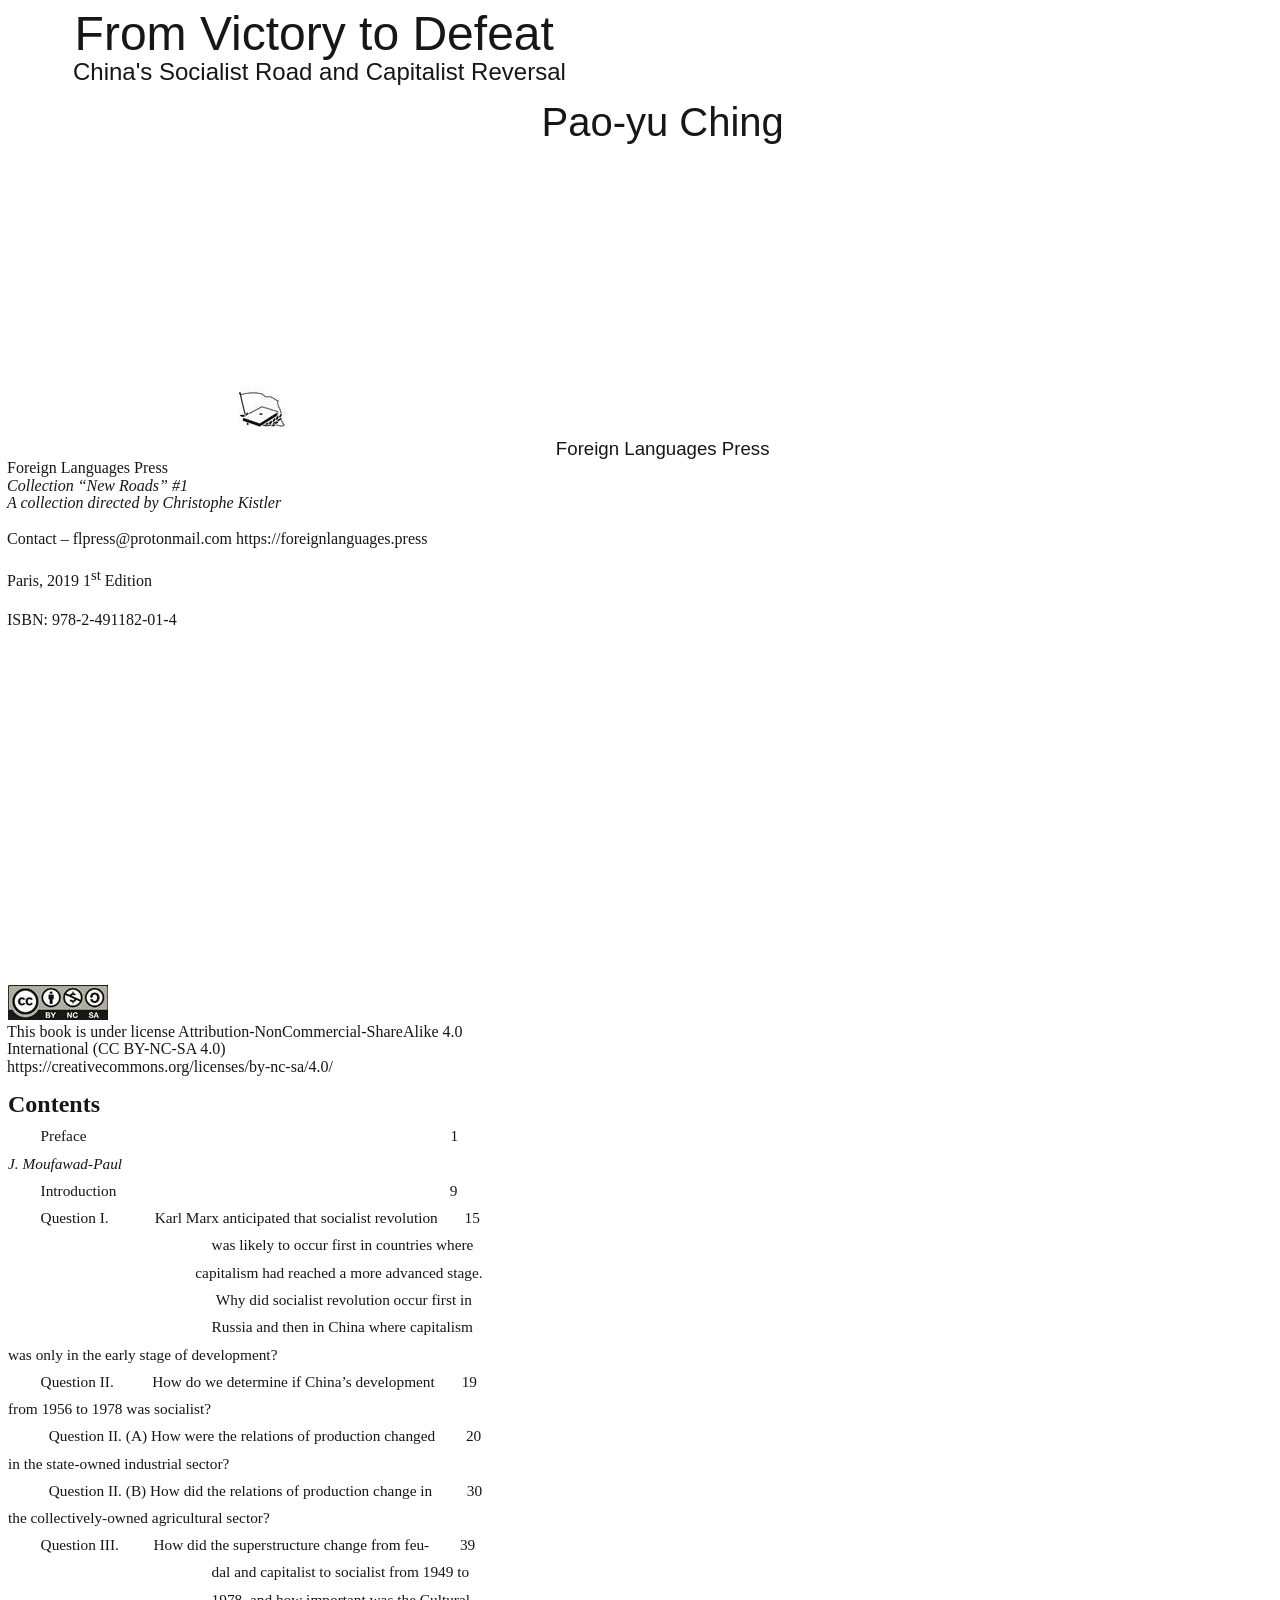
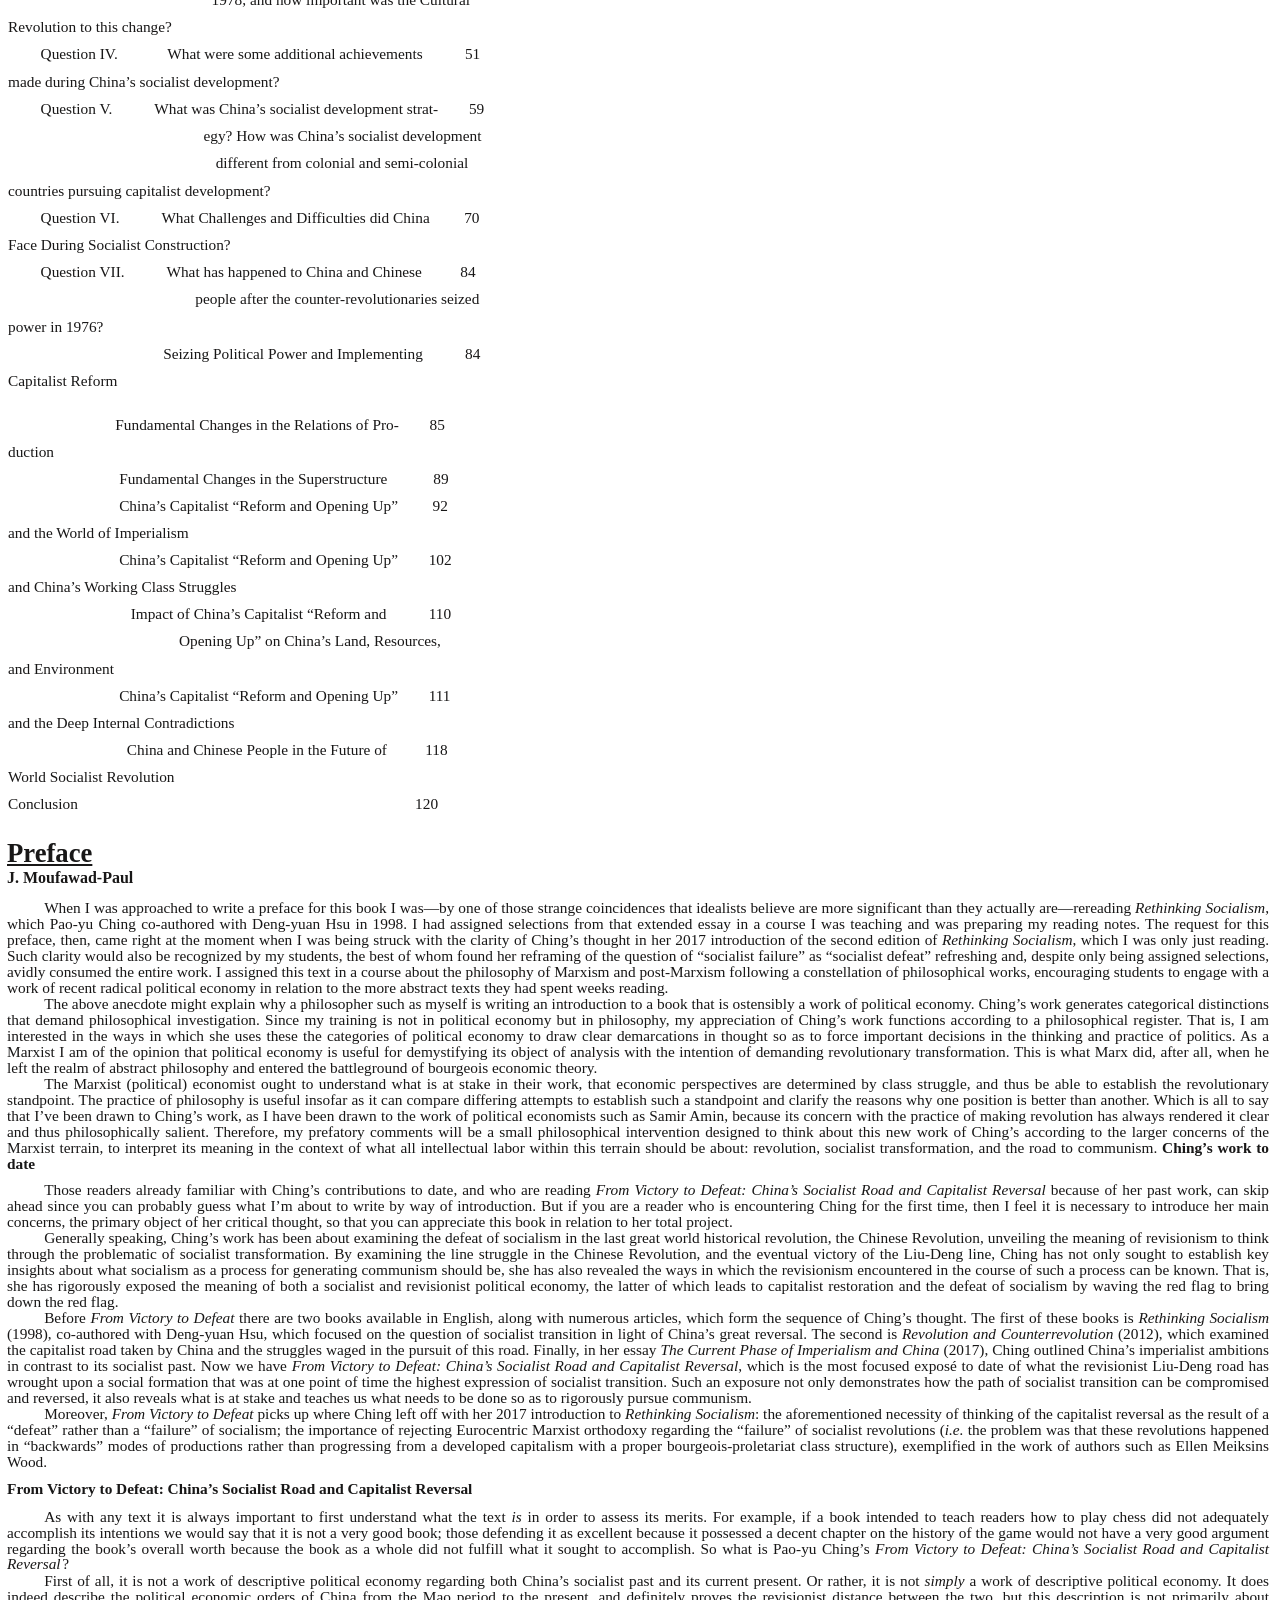
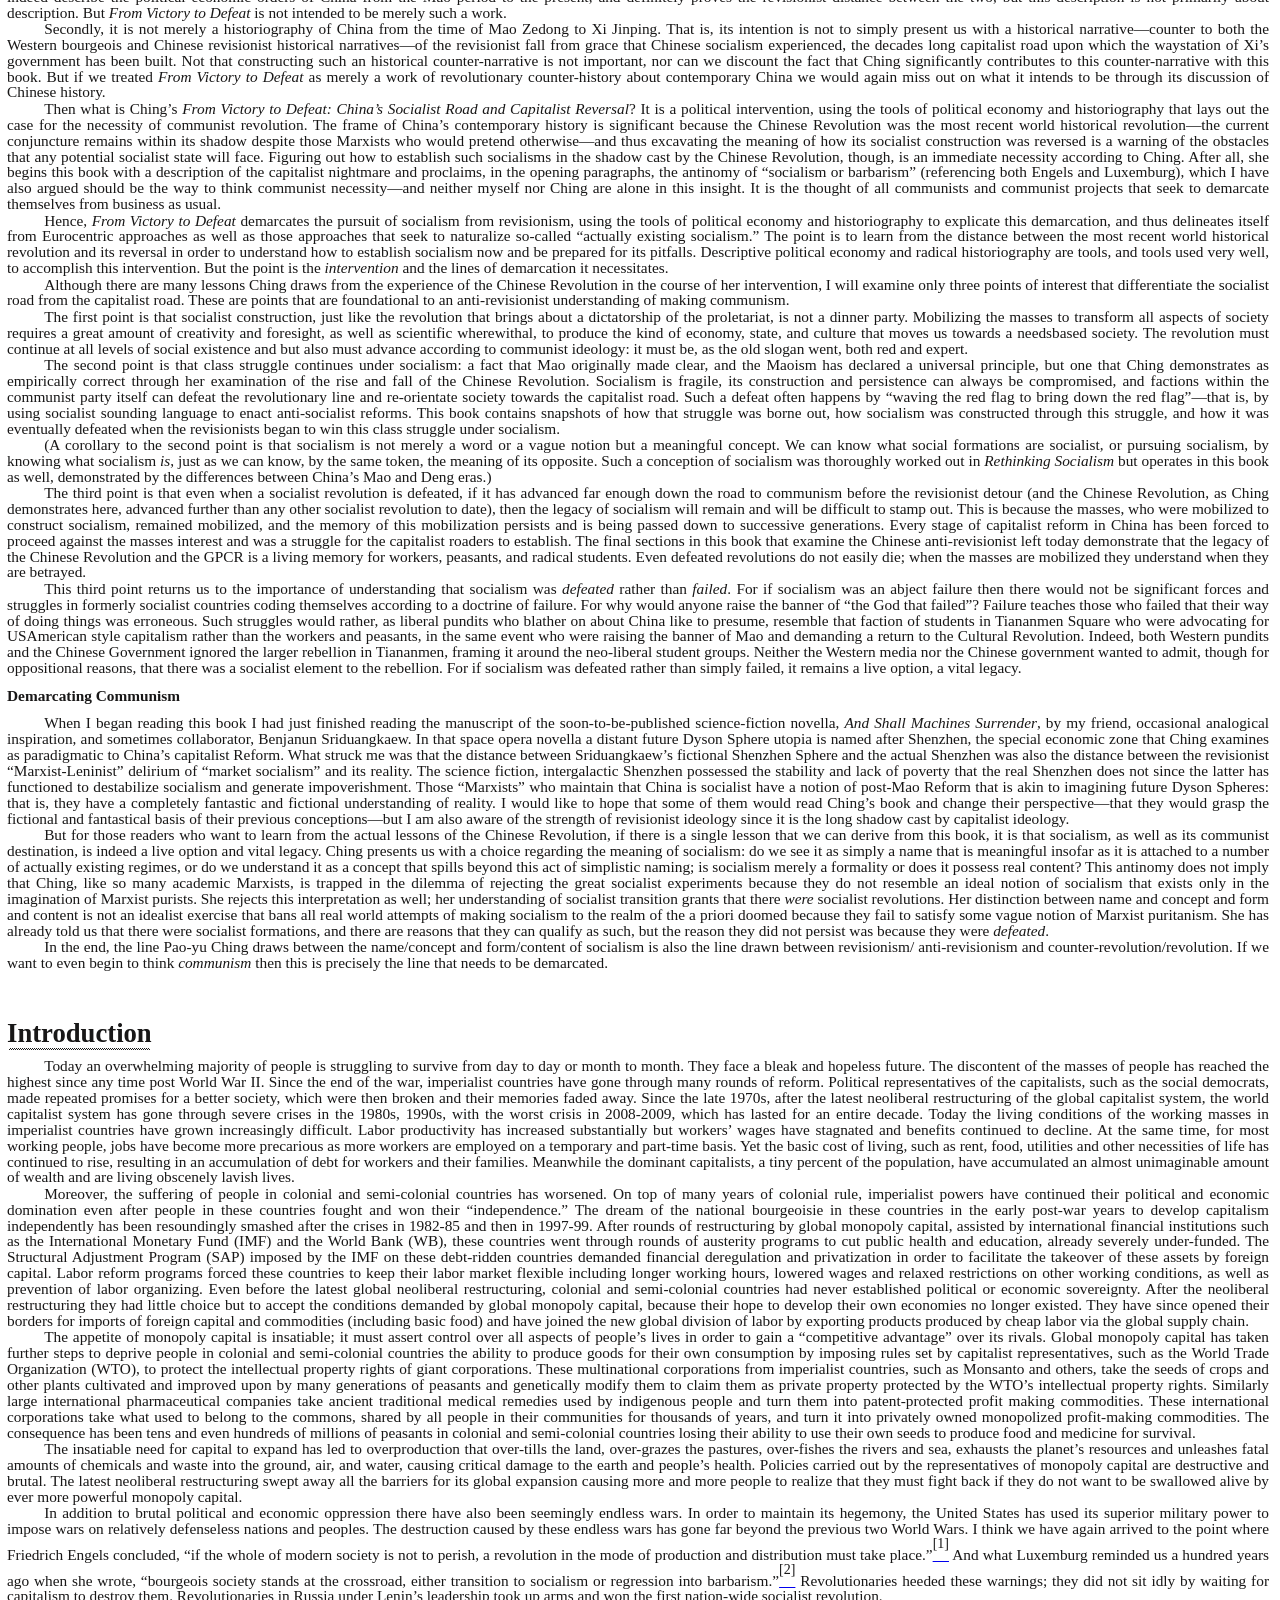
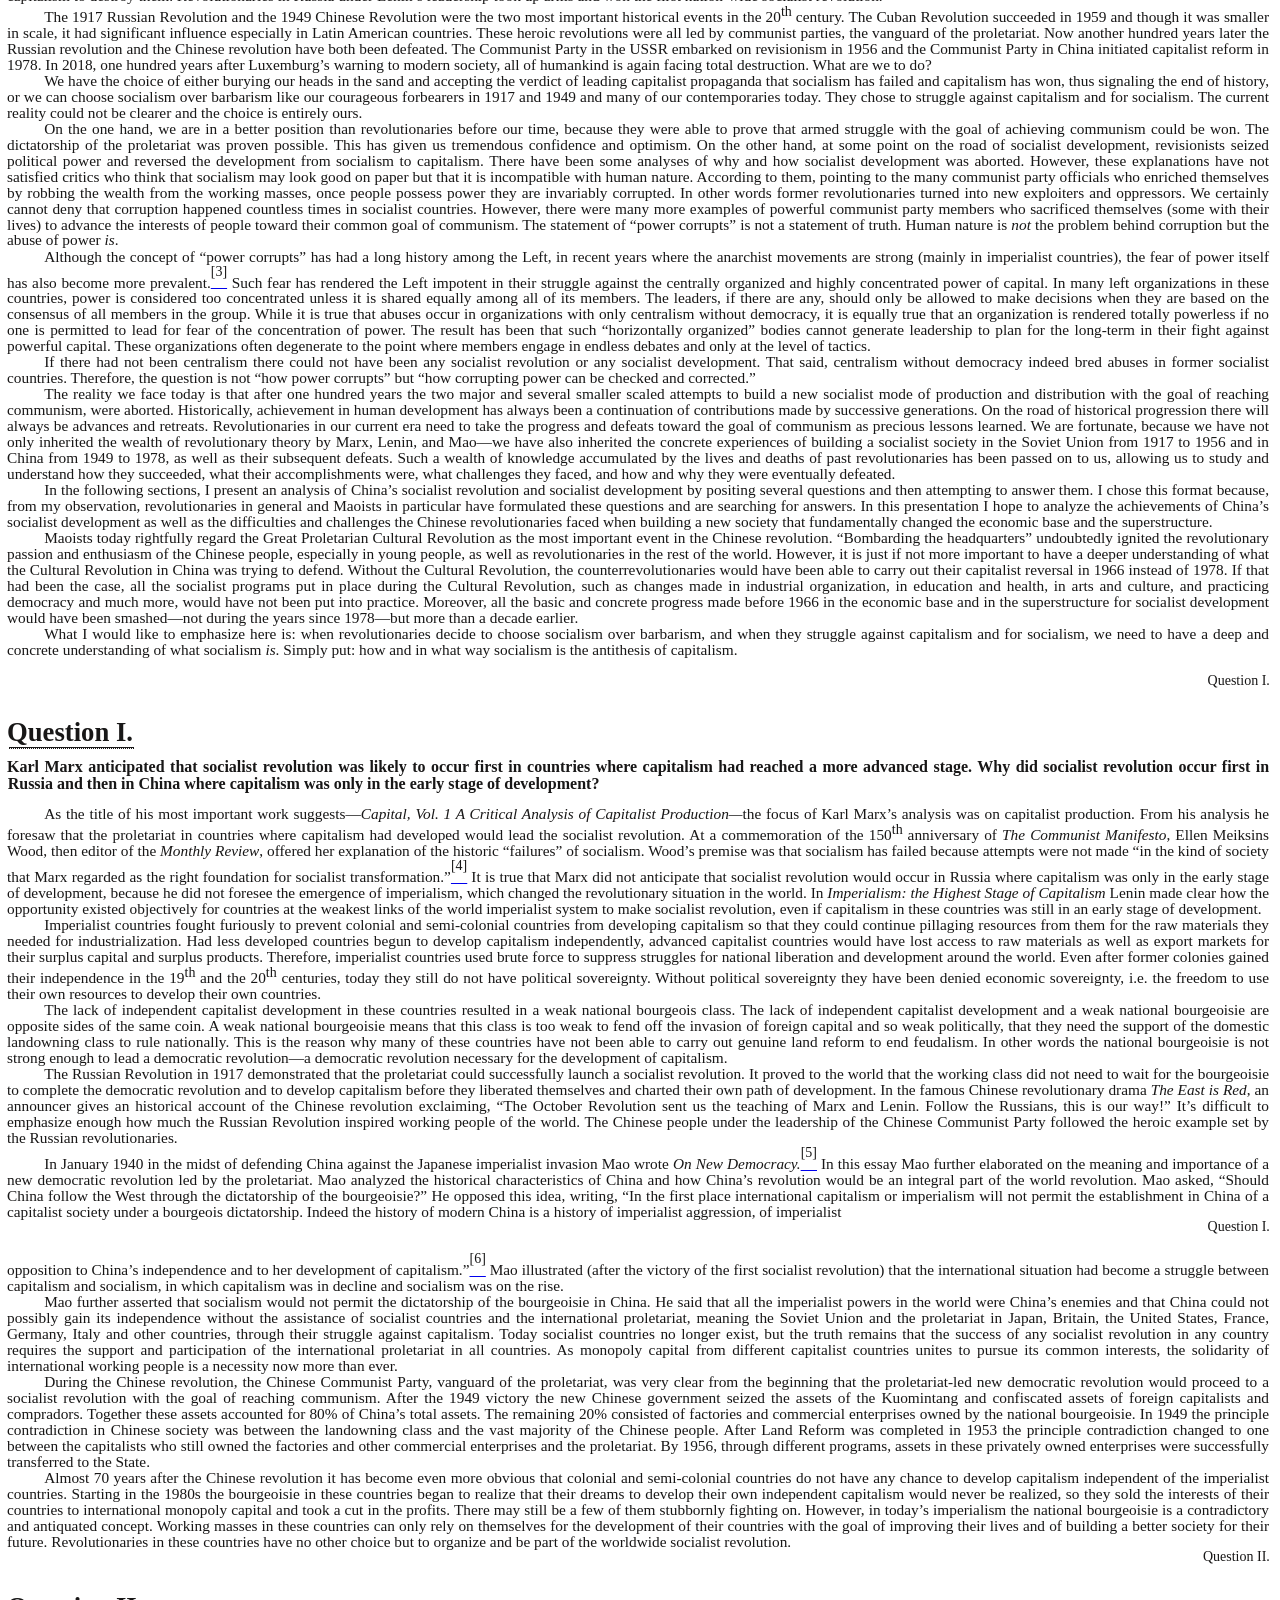
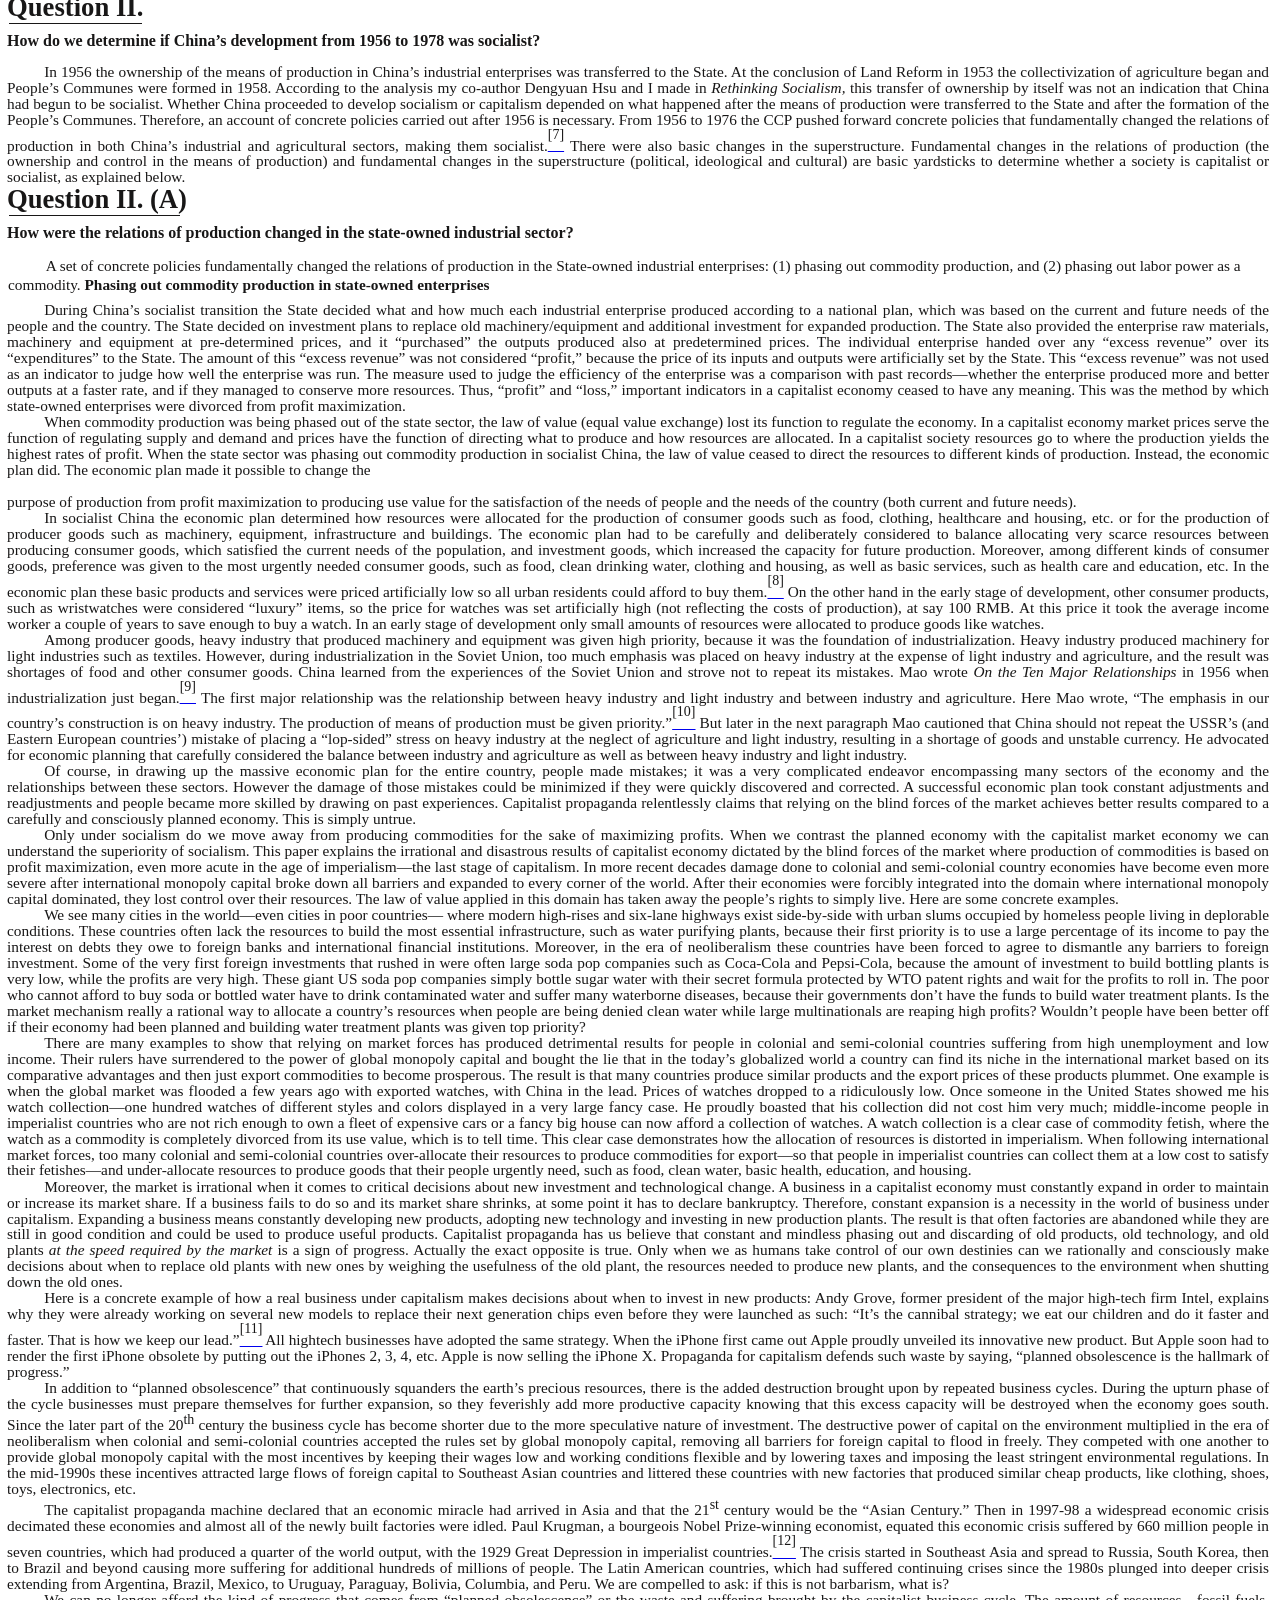
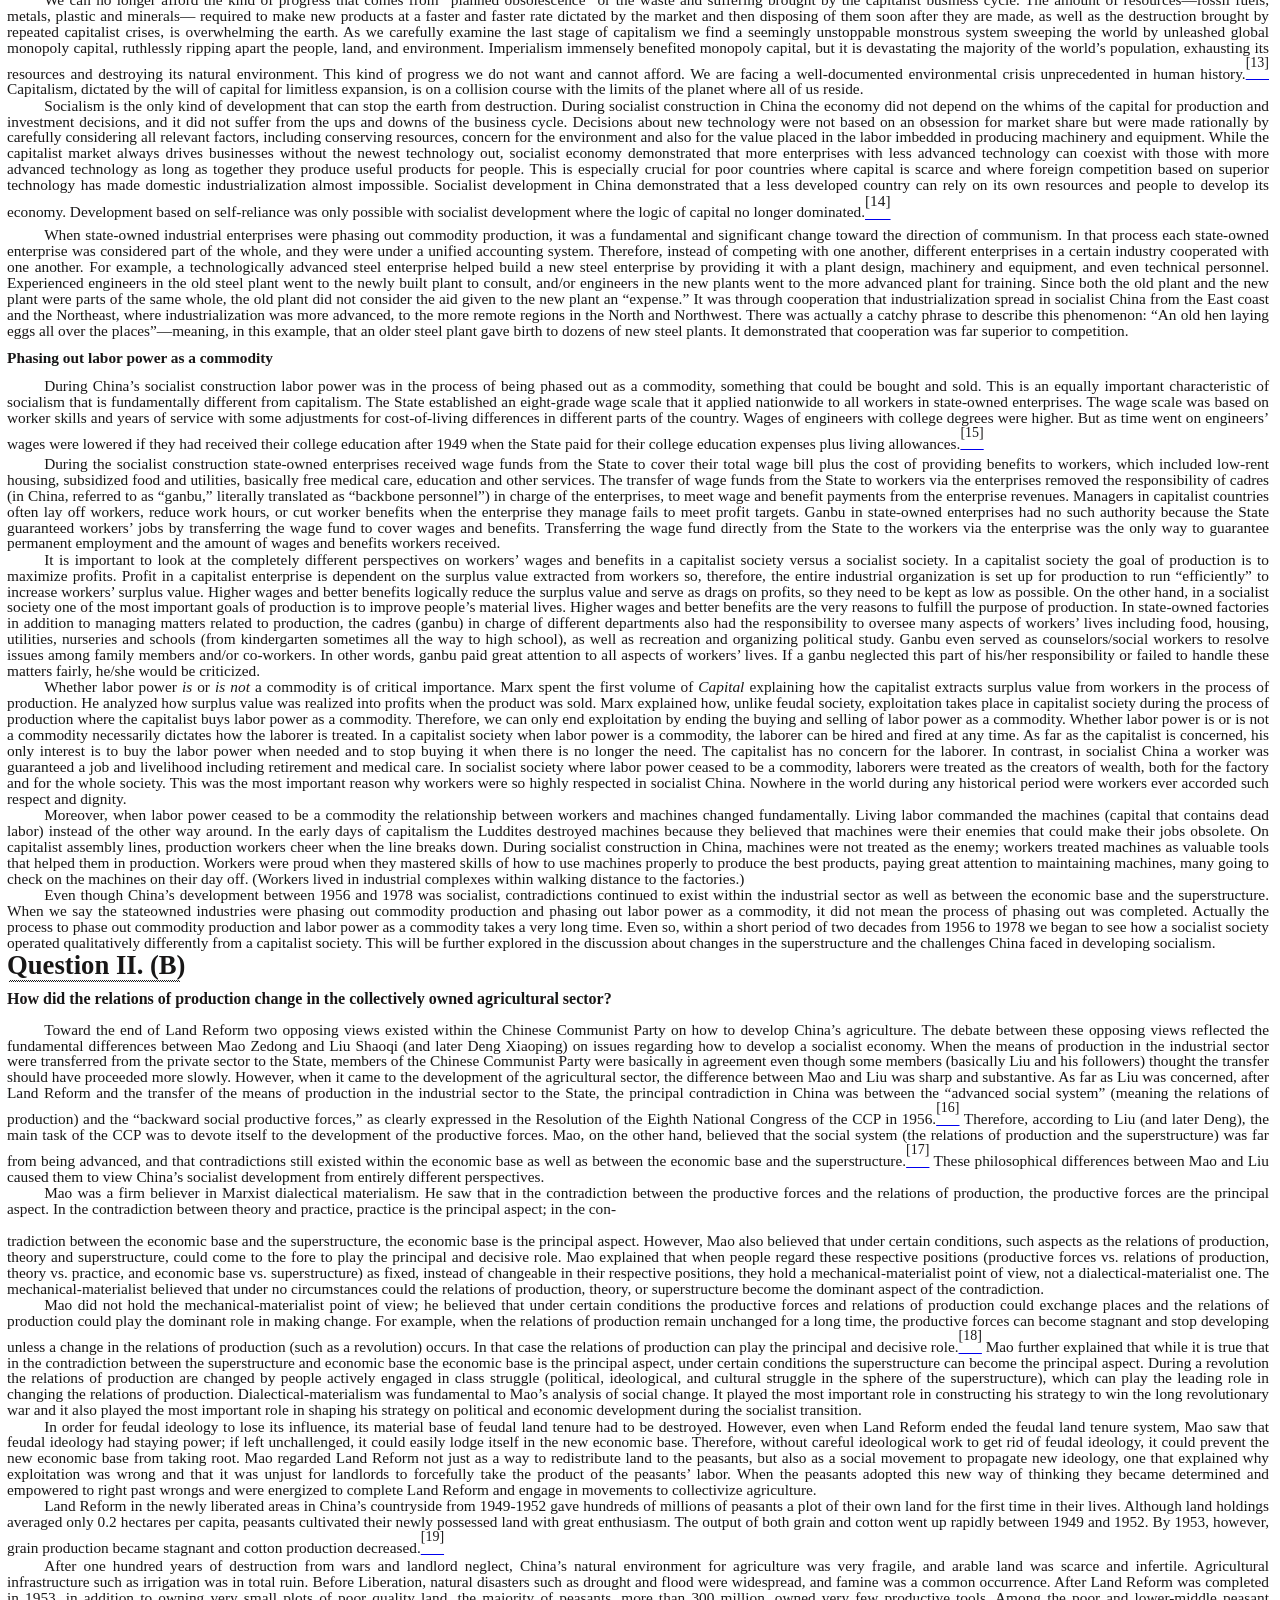
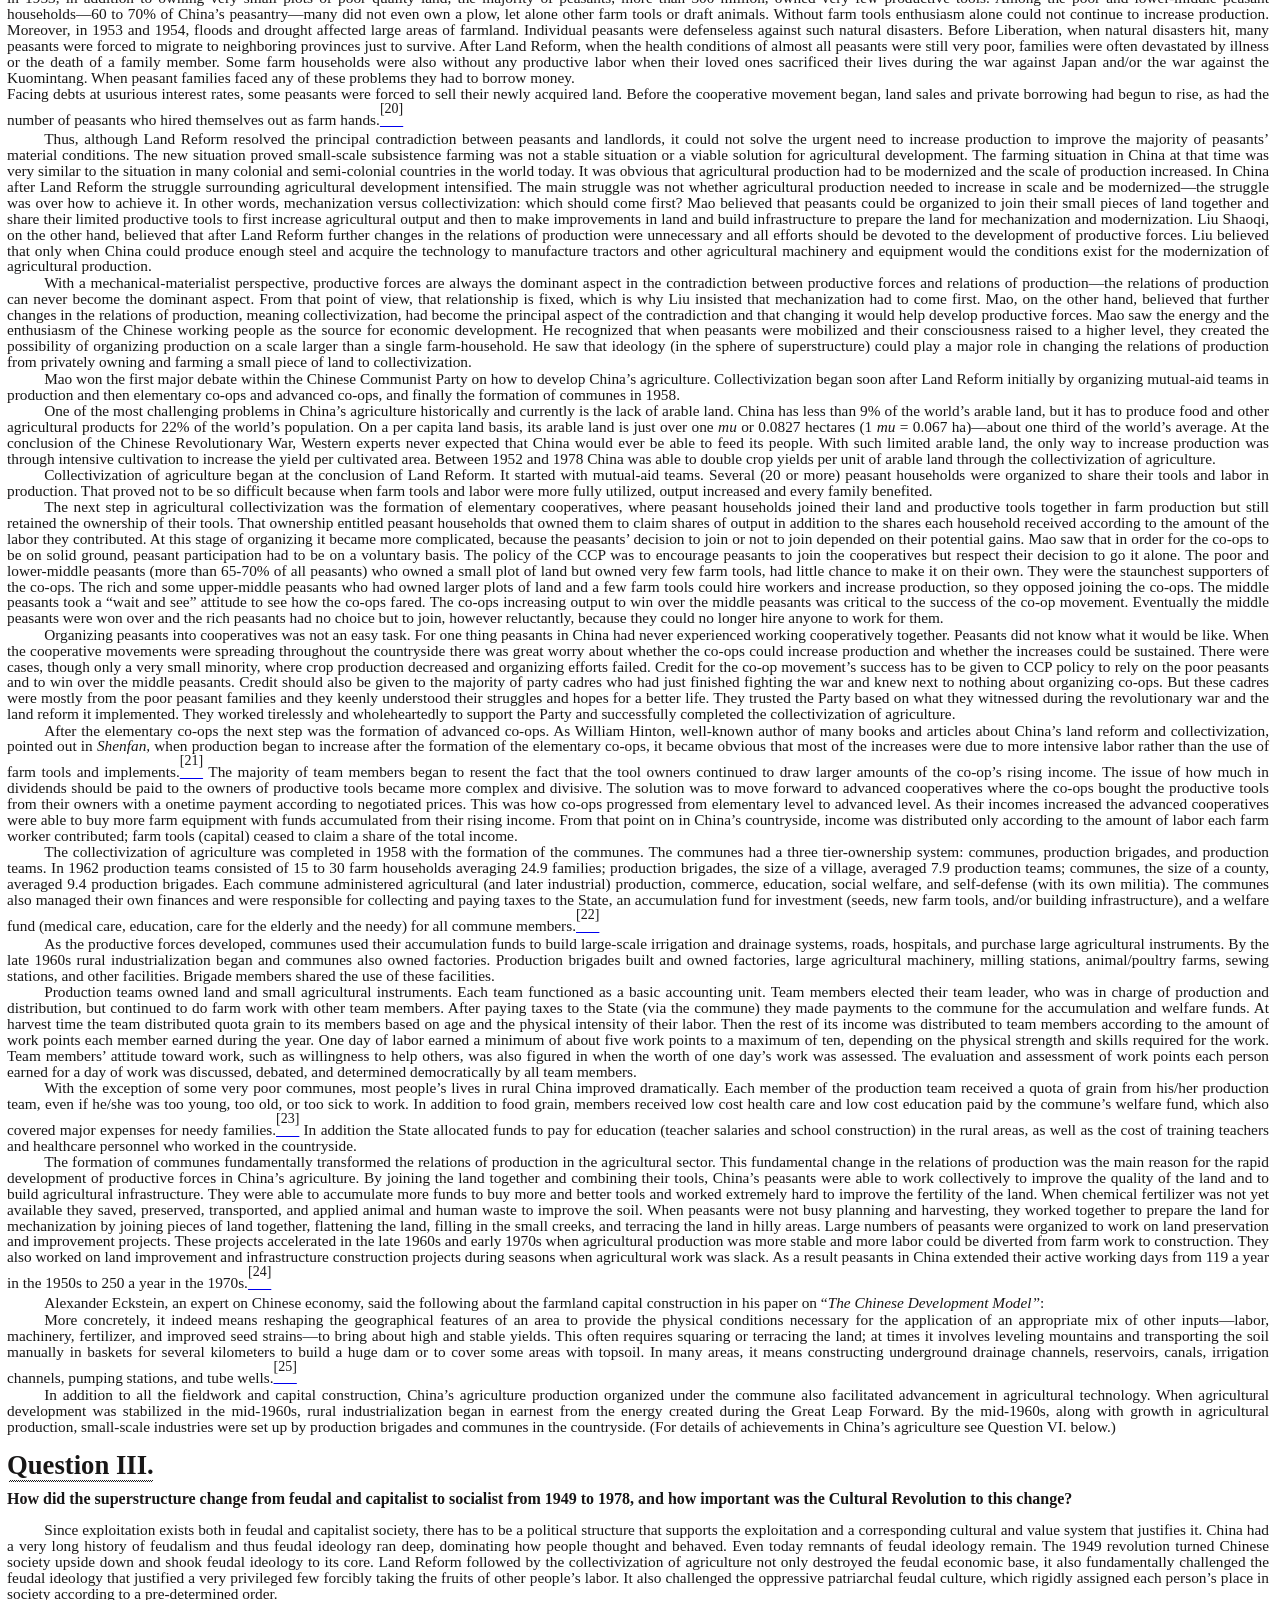
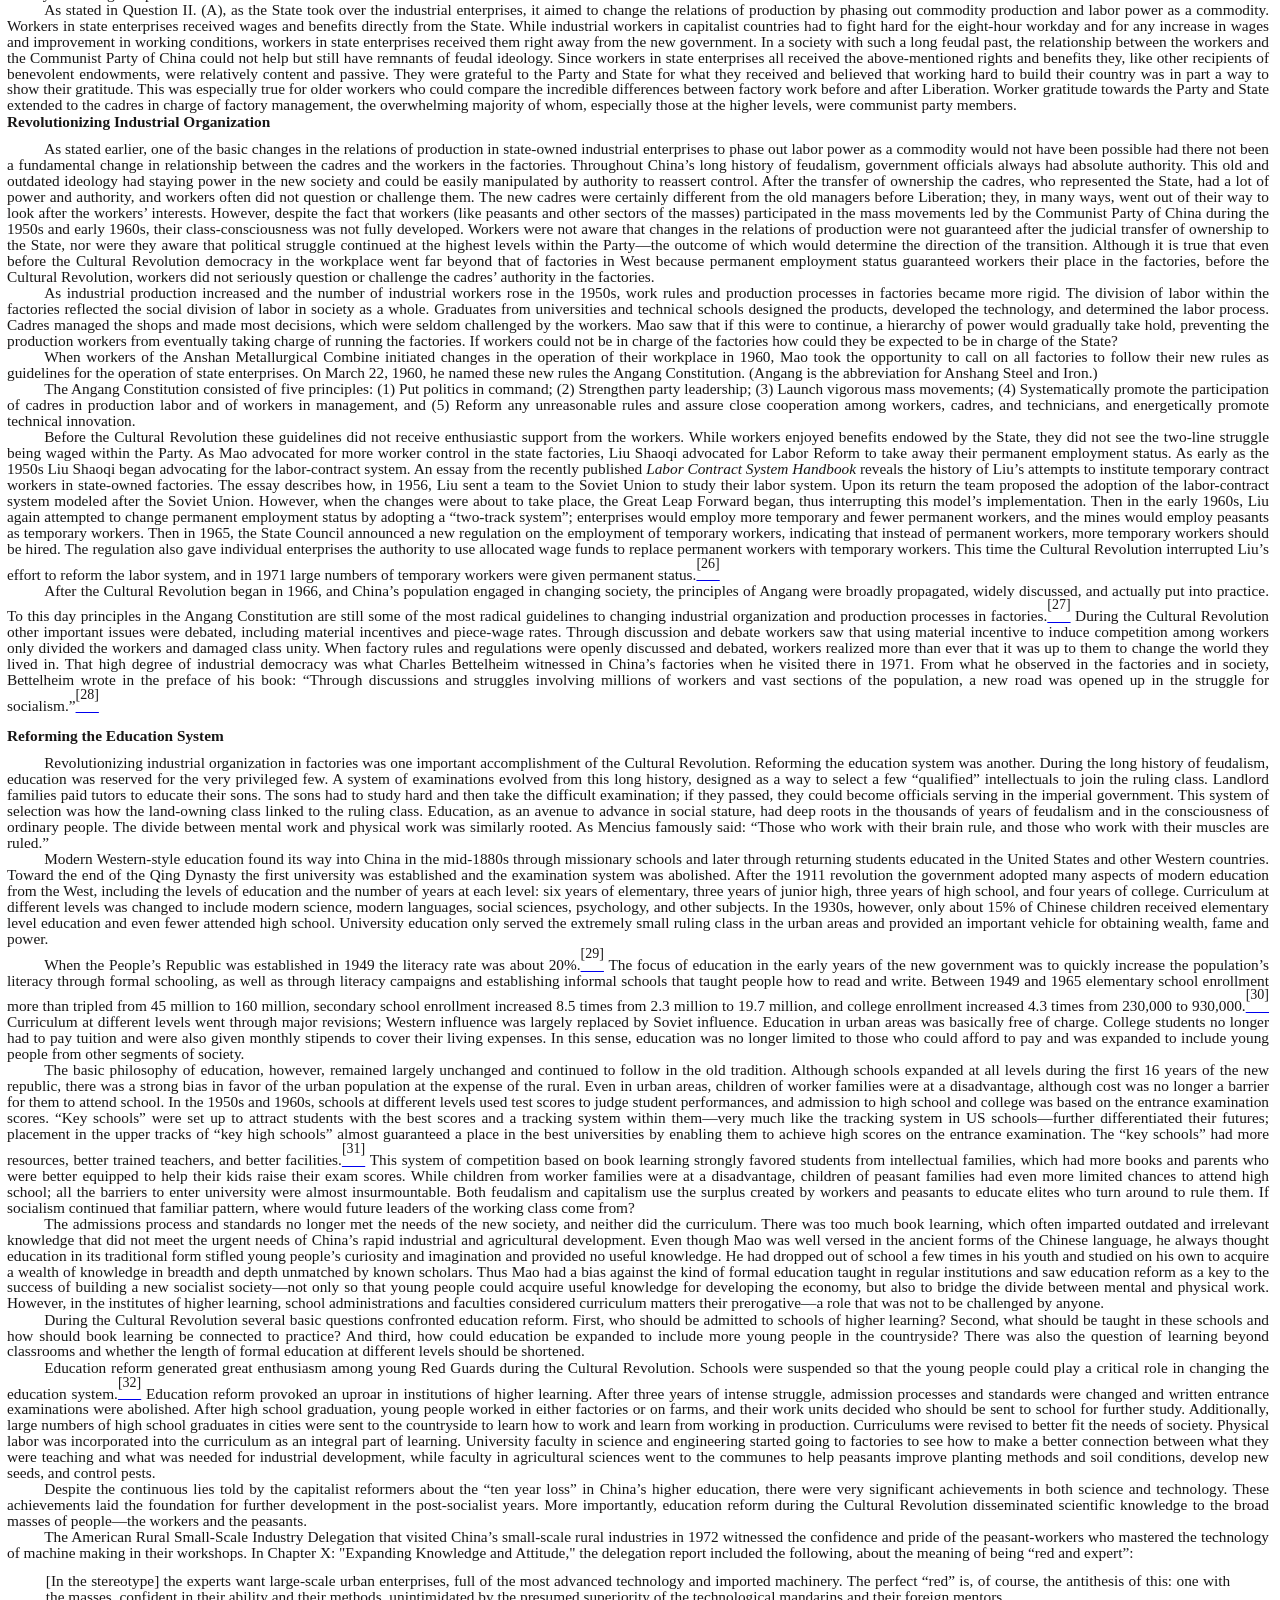
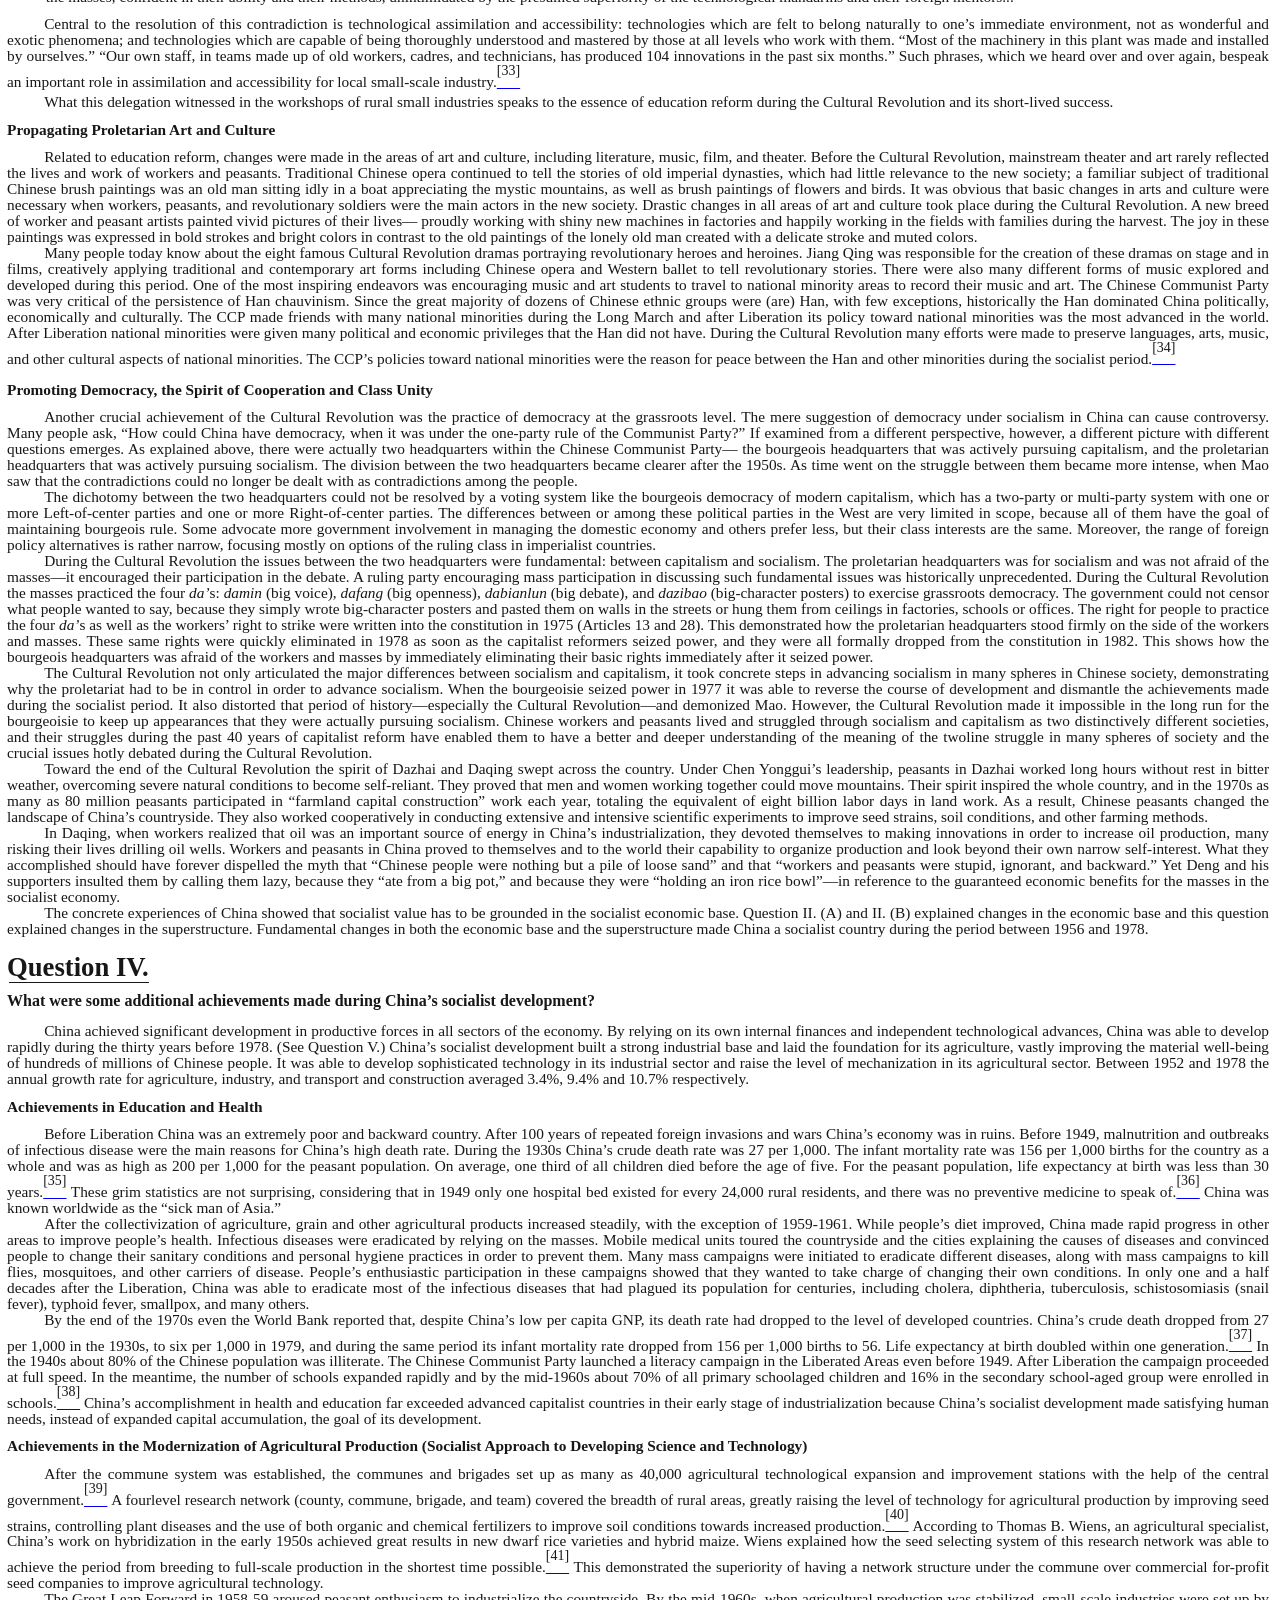
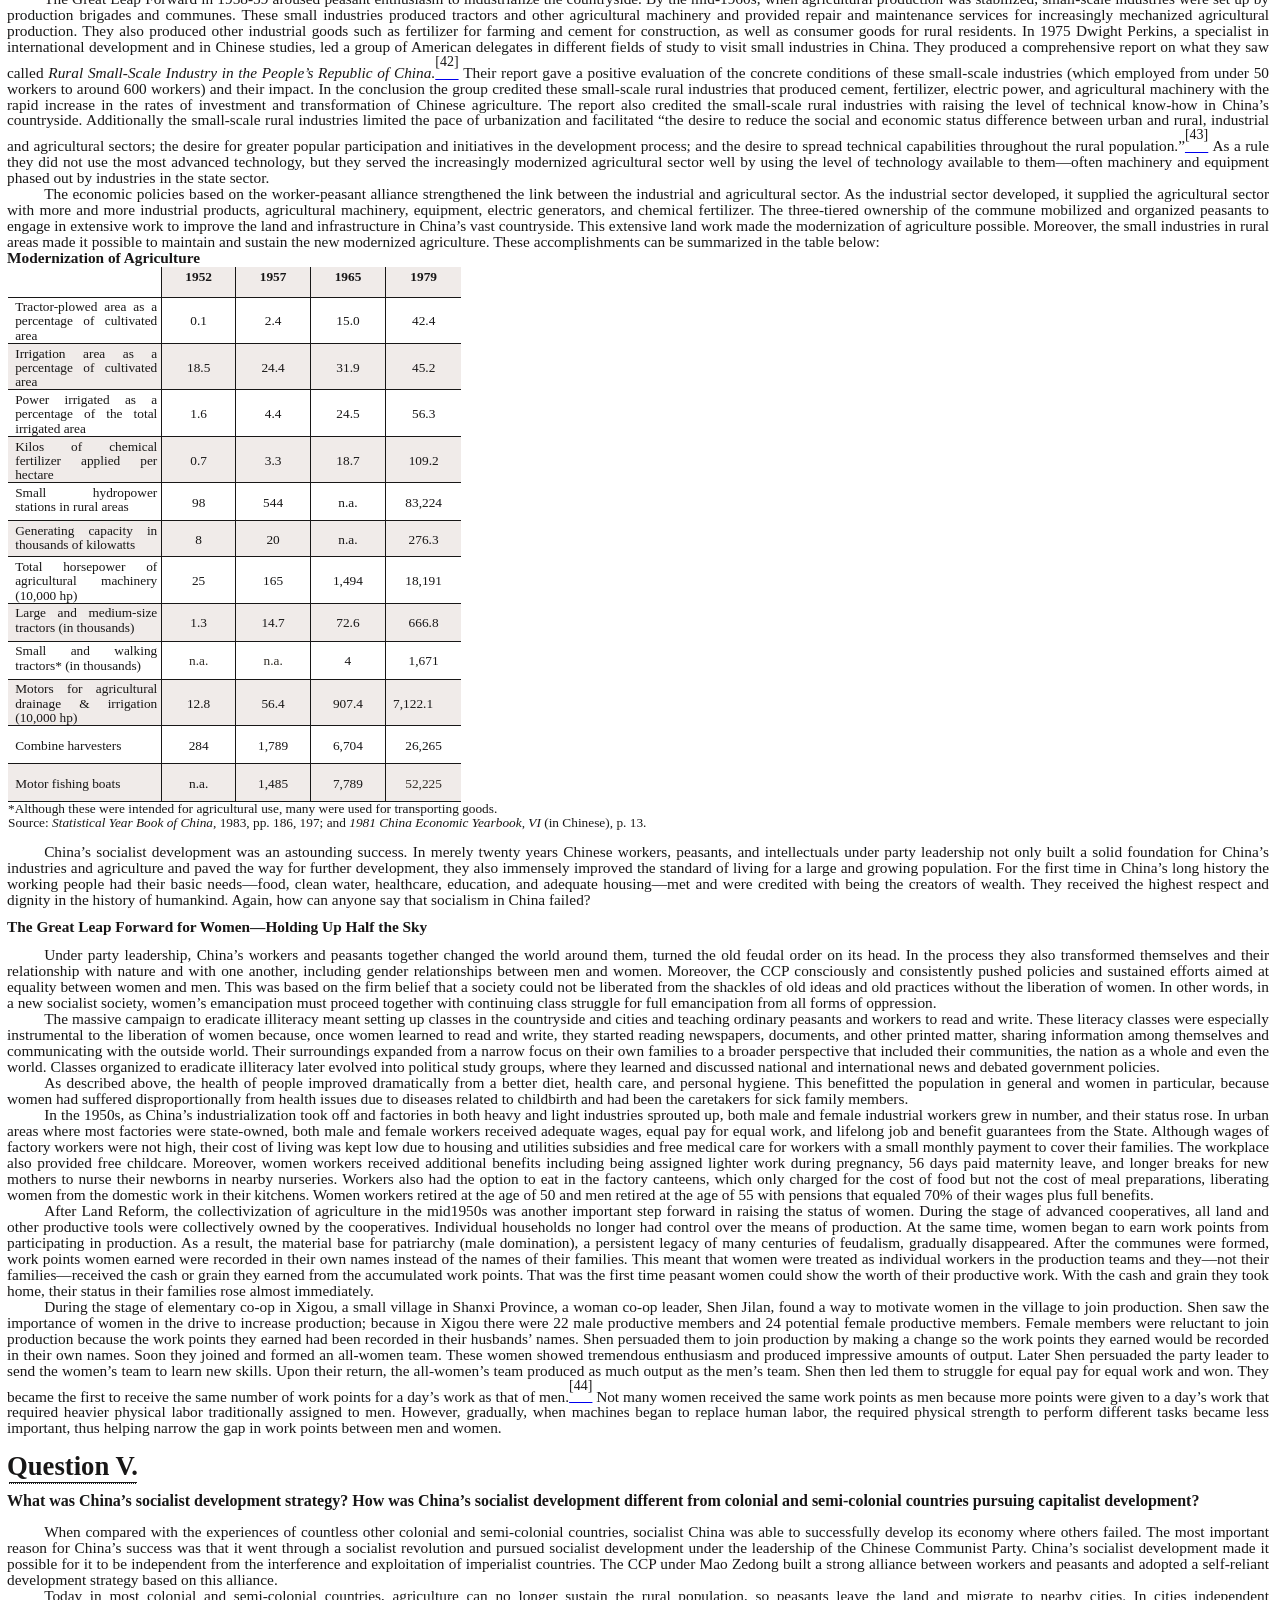
==== index.htm @ ee5f100b "Add files via upload" ====
<html xmlns:v="urn:schemas-microsoft-com:vml"
xmlns:o="urn:schemas-microsoft-com:office:office"
xmlns:w="urn:schemas-microsoft-com:office:word"
xmlns:m="http://schemas.microsoft.com/office/2004/12/omml"
xmlns="http://www.w3.org/TR/REC-html40">

<head>
<meta http-equiv=Content-Type content="text/html; charset=windows-1252">
<meta name=ProgId content=Word.Document>
<meta name=Generator content="Microsoft Word 15">
<meta name=Originator content="Microsoft Word 15">
<link rel=File-List
href="N01-From-Victory-to-Defeat-9th-Printing.pdf_files/filelist.xml">
<link rel=Edit-Time-Data
href="N01-From-Victory-to-Defeat-9th-Printing.pdf_files/editdata.mso">
<!--[if !mso]>
<style>
v\:* {behavior:url(#default#VML);}
o\:* {behavior:url(#default#VML);}
w\:* {behavior:url(#default#VML);}
.shape {behavior:url(#default#VML);}
</style>
<![endif]-->
<link rel=themeData
href="N01-From-Victory-to-Defeat-9th-Printing.pdf_files/themedata.thmx">
<link rel=colorSchemeMapping
href="N01-From-Victory-to-Defeat-9th-Printing.pdf_files/colorschememapping.xml">
<!--[if gte mso 9]><xml>
 <w:WordDocument>
  <w:TrackMoves>false</w:TrackMoves>
  <w:TrackFormatting/>
  <w:HyphenationZone>21</w:HyphenationZone>
  <w:PunctuationKerning/>
  <w:ValidateAgainstSchemas/>
  <w:SaveIfXMLInvalid>false</w:SaveIfXMLInvalid>
  <w:IgnoreMixedContent>false</w:IgnoreMixedContent>
  <w:AlwaysShowPlaceholderText>false</w:AlwaysShowPlaceholderText>
  <w:DoNotPromoteQF/>
  <w:LidThemeOther>PT-BR</w:LidThemeOther>
  <w:LidThemeAsian>X-NONE</w:LidThemeAsian>
  <w:LidThemeComplexScript>X-NONE</w:LidThemeComplexScript>
  <w:Compatibility>
   <w:BreakWrappedTables/>
   <w:SnapToGridInCell/>
   <w:WrapTextWithPunct/>
   <w:UseAsianBreakRules/>
   <w:DontGrowAutofit/>
   <w:SplitPgBreakAndParaMark/>
   <w:EnableOpenTypeKerning/>
   <w:DontFlipMirrorIndents/>
   <w:OverrideTableStyleHps/>
   <w:UseFELayout/>
  </w:Compatibility>
  <w:DoNotOptimizeForBrowser/>
  <m:mathPr>
   <m:mathFont m:val="Cambria Math"/>
   <m:brkBin m:val="before"/>
   <m:brkBinSub m:val="&#45;-"/>
   <m:smallFrac m:val="off"/>
   <m:dispDef/>
   <m:lMargin m:val="0"/>
   <m:rMargin m:val="0"/>
   <m:defJc m:val="centerGroup"/>
   <m:wrapIndent m:val="1440"/>
   <m:intLim m:val="subSup"/>
   <m:naryLim m:val="undOvr"/>
  </m:mathPr></w:WordDocument>
</xml><![endif]--><!--[if gte mso 9]><xml>
 <w:LatentStyles DefLockedState="false" DefUnhideWhenUsed="false"
  DefSemiHidden="false" DefQFormat="false" DefPriority="99"
  LatentStyleCount="376">
  <w:LsdException Locked="false" Priority="0" QFormat="true" Name="Normal"/>
  <w:LsdException Locked="false" Priority="9" QFormat="true" Name="heading 1"/>
  <w:LsdException Locked="false" Priority="9" SemiHidden="true"
   UnhideWhenUsed="true" QFormat="true" Name="heading 2"/>
  <w:LsdException Locked="false" Priority="9" SemiHidden="true"
   UnhideWhenUsed="true" QFormat="true" Name="heading 3"/>
  <w:LsdException Locked="false" Priority="9" SemiHidden="true"
   UnhideWhenUsed="true" QFormat="true" Name="heading 4"/>
  <w:LsdException Locked="false" Priority="9" SemiHidden="true"
   UnhideWhenUsed="true" QFormat="true" Name="heading 5"/>
  <w:LsdException Locked="false" Priority="9" SemiHidden="true"
   UnhideWhenUsed="true" QFormat="true" Name="heading 6"/>
  <w:LsdException Locked="false" Priority="9" SemiHidden="true"
   UnhideWhenUsed="true" QFormat="true" Name="heading 7"/>
  <w:LsdException Locked="false" Priority="9" SemiHidden="true"
   UnhideWhenUsed="true" QFormat="true" Name="heading 8"/>
  <w:LsdException Locked="false" Priority="9" SemiHidden="true"
   UnhideWhenUsed="true" QFormat="true" Name="heading 9"/>
  <w:LsdException Locked="false" SemiHidden="true" UnhideWhenUsed="true"
   Name="index 1"/>
  <w:LsdException Locked="false" SemiHidden="true" UnhideWhenUsed="true"
   Name="index 2"/>
  <w:LsdException Locked="false" SemiHidden="true" UnhideWhenUsed="true"
   Name="index 3"/>
  <w:LsdException Locked="false" SemiHidden="true" UnhideWhenUsed="true"
   Name="index 4"/>
  <w:LsdException Locked="false" SemiHidden="true" UnhideWhenUsed="true"
   Name="index 5"/>
  <w:LsdException Locked="false" SemiHidden="true" UnhideWhenUsed="true"
   Name="index 6"/>
  <w:LsdException Locked="false" SemiHidden="true" UnhideWhenUsed="true"
   Name="index 7"/>
  <w:LsdException Locked="false" SemiHidden="true" UnhideWhenUsed="true"
   Name="index 8"/>
  <w:LsdException Locked="false" SemiHidden="true" UnhideWhenUsed="true"
   Name="index 9"/>
  <w:LsdException Locked="false" Priority="39" SemiHidden="true"
   UnhideWhenUsed="true" Name="toc 1"/>
  <w:LsdException Locked="false" Priority="39" SemiHidden="true"
   UnhideWhenUsed="true" Name="toc 2"/>
  <w:LsdException Locked="false" Priority="39" SemiHidden="true"
   UnhideWhenUsed="true" Name="toc 3"/>
  <w:LsdException Locked="false" Priority="39" SemiHidden="true"
   UnhideWhenUsed="true" Name="toc 4"/>
  <w:LsdException Locked="false" Priority="39" SemiHidden="true"
   UnhideWhenUsed="true" Name="toc 5"/>
  <w:LsdException Locked="false" Priority="39" SemiHidden="true"
   UnhideWhenUsed="true" Name="toc 6"/>
  <w:LsdException Locked="false" Priority="39" SemiHidden="true"
   UnhideWhenUsed="true" Name="toc 7"/>
  <w:LsdException Locked="false" Priority="39" SemiHidden="true"
   UnhideWhenUsed="true" Name="toc 8"/>
  <w:LsdException Locked="false" Priority="39" SemiHidden="true"
   UnhideWhenUsed="true" Name="toc 9"/>
  <w:LsdException Locked="false" SemiHidden="true" UnhideWhenUsed="true"
   Name="Normal Indent"/>
  <w:LsdException Locked="false" SemiHidden="true" UnhideWhenUsed="true"
   Name="footnote text"/>
  <w:LsdException Locked="false" SemiHidden="true" UnhideWhenUsed="true"
   Name="annotation text"/>
  <w:LsdException Locked="false" SemiHidden="true" UnhideWhenUsed="true"
   Name="header"/>
  <w:LsdException Locked="false" SemiHidden="true" UnhideWhenUsed="true"
   Name="footer"/>
  <w:LsdException Locked="false" SemiHidden="true" UnhideWhenUsed="true"
   Name="index heading"/>
  <w:LsdException Locked="false" Priority="35" SemiHidden="true"
   UnhideWhenUsed="true" QFormat="true" Name="caption"/>
  <w:LsdException Locked="false" SemiHidden="true" UnhideWhenUsed="true"
   Name="table of figures"/>
  <w:LsdException Locked="false" SemiHidden="true" UnhideWhenUsed="true"
   Name="envelope address"/>
  <w:LsdException Locked="false" SemiHidden="true" UnhideWhenUsed="true"
   Name="envelope return"/>
  <w:LsdException Locked="false" SemiHidden="true" UnhideWhenUsed="true"
   Name="footnote reference"/>
  <w:LsdException Locked="false" SemiHidden="true" UnhideWhenUsed="true"
   Name="annotation reference"/>
  <w:LsdException Locked="false" SemiHidden="true" UnhideWhenUsed="true"
   Name="line number"/>
  <w:LsdException Locked="false" SemiHidden="true" UnhideWhenUsed="true"
   Name="page number"/>
  <w:LsdException Locked="false" SemiHidden="true" UnhideWhenUsed="true"
   Name="endnote reference"/>
  <w:LsdException Locked="false" SemiHidden="true" UnhideWhenUsed="true"
   Name="endnote text"/>
  <w:LsdException Locked="false" SemiHidden="true" UnhideWhenUsed="true"
   Name="table of authorities"/>
  <w:LsdException Locked="false" SemiHidden="true" UnhideWhenUsed="true"
   Name="macro"/>
  <w:LsdException Locked="false" SemiHidden="true" UnhideWhenUsed="true"
   Name="toa heading"/>
  <w:LsdException Locked="false" SemiHidden="true" UnhideWhenUsed="true"
   Name="List"/>
  <w:LsdException Locked="false" SemiHidden="true" UnhideWhenUsed="true"
   Name="List Bullet"/>
  <w:LsdException Locked="false" SemiHidden="true" UnhideWhenUsed="true"
   Name="List Number"/>
  <w:LsdException Locked="false" SemiHidden="true" UnhideWhenUsed="true"
   Name="List 2"/>
  <w:LsdException Locked="false" SemiHidden="true" UnhideWhenUsed="true"
   Name="List 3"/>
  <w:LsdException Locked="false" SemiHidden="true" UnhideWhenUsed="true"
   Name="List 4"/>
  <w:LsdException Locked="false" SemiHidden="true" UnhideWhenUsed="true"
   Name="List 5"/>
  <w:LsdException Locked="false" SemiHidden="true" UnhideWhenUsed="true"
   Name="List Bullet 2"/>
  <w:LsdException Locked="false" SemiHidden="true" UnhideWhenUsed="true"
   Name="List Bullet 3"/>
  <w:LsdException Locked="false" SemiHidden="true" UnhideWhenUsed="true"
   Name="List Bullet 4"/>
  <w:LsdException Locked="false" SemiHidden="true" UnhideWhenUsed="true"
   Name="List Bullet 5"/>
  <w:LsdException Locked="false" SemiHidden="true" UnhideWhenUsed="true"
   Name="List Number 2"/>
  <w:LsdException Locked="false" SemiHidden="true" UnhideWhenUsed="true"
   Name="List Number 3"/>
  <w:LsdException Locked="false" SemiHidden="true" UnhideWhenUsed="true"
   Name="List Number 4"/>
  <w:LsdException Locked="false" SemiHidden="true" UnhideWhenUsed="true"
   Name="List Number 5"/>
  <w:LsdException Locked="false" Priority="10" QFormat="true" Name="Title"/>
  <w:LsdException Locked="false" SemiHidden="true" UnhideWhenUsed="true"
   Name="Closing"/>
  <w:LsdException Locked="false" SemiHidden="true" UnhideWhenUsed="true"
   Name="Signature"/>
  <w:LsdException Locked="false" Priority="1" SemiHidden="true"
   UnhideWhenUsed="true" Name="Default Paragraph Font"/>
  <w:LsdException Locked="false" SemiHidden="true" UnhideWhenUsed="true"
   Name="Body Text"/>
  <w:LsdException Locked="false" SemiHidden="true" UnhideWhenUsed="true"
   Name="Body Text Indent"/>
  <w:LsdException Locked="false" SemiHidden="true" UnhideWhenUsed="true"
   Name="List Continue"/>
  <w:LsdException Locked="false" SemiHidden="true" UnhideWhenUsed="true"
   Name="List Continue 2"/>
  <w:LsdException Locked="false" SemiHidden="true" UnhideWhenUsed="true"
   Name="List Continue 3"/>
  <w:LsdException Locked="false" SemiHidden="true" UnhideWhenUsed="true"
   Name="List Continue 4"/>
  <w:LsdException Locked="false" SemiHidden="true" UnhideWhenUsed="true"
   Name="List Continue 5"/>
  <w:LsdException Locked="false" SemiHidden="true" UnhideWhenUsed="true"
   Name="Message Header"/>
  <w:LsdException Locked="false" Priority="11" QFormat="true" Name="Subtitle"/>
  <w:LsdException Locked="false" SemiHidden="true" UnhideWhenUsed="true"
   Name="Salutation"/>
  <w:LsdException Locked="false" SemiHidden="true" UnhideWhenUsed="true"
   Name="Date"/>
  <w:LsdException Locked="false" SemiHidden="true" UnhideWhenUsed="true"
   Name="Body Text First Indent"/>
  <w:LsdException Locked="false" SemiHidden="true" UnhideWhenUsed="true"
   Name="Body Text First Indent 2"/>
  <w:LsdException Locked="false" SemiHidden="true" UnhideWhenUsed="true"
   Name="Note Heading"/>
  <w:LsdException Locked="false" SemiHidden="true" UnhideWhenUsed="true"
   Name="Body Text 2"/>
  <w:LsdException Locked="false" SemiHidden="true" UnhideWhenUsed="true"
   Name="Body Text 3"/>
  <w:LsdException Locked="false" SemiHidden="true" UnhideWhenUsed="true"
   Name="Body Text Indent 2"/>
  <w:LsdException Locked="false" SemiHidden="true" UnhideWhenUsed="true"
   Name="Body Text Indent 3"/>
  <w:LsdException Locked="false" SemiHidden="true" UnhideWhenUsed="true"
   Name="Block Text"/>
  <w:LsdException Locked="false" SemiHidden="true" UnhideWhenUsed="true"
   Name="Hyperlink"/>
  <w:LsdException Locked="false" SemiHidden="true" UnhideWhenUsed="true"
   Name="FollowedHyperlink"/>
  <w:LsdException Locked="false" Priority="22" QFormat="true" Name="Strong"/>
  <w:LsdException Locked="false" Priority="20" QFormat="true" Name="Emphasis"/>
  <w:LsdException Locked="false" SemiHidden="true" UnhideWhenUsed="true"
   Name="Document Map"/>
  <w:LsdException Locked="false" SemiHidden="true" UnhideWhenUsed="true"
   Name="Plain Text"/>
  <w:LsdException Locked="false" SemiHidden="true" UnhideWhenUsed="true"
   Name="E-mail Signature"/>
  <w:LsdException Locked="false" SemiHidden="true" UnhideWhenUsed="true"
   Name="HTML Top of Form"/>
  <w:LsdException Locked="false" SemiHidden="true" UnhideWhenUsed="true"
   Name="HTML Bottom of Form"/>
  <w:LsdException Locked="false" SemiHidden="true" UnhideWhenUsed="true"
   Name="Normal (Web)"/>
  <w:LsdException Locked="false" SemiHidden="true" UnhideWhenUsed="true"
   Name="HTML Acronym"/>
  <w:LsdException Locked="false" SemiHidden="true" UnhideWhenUsed="true"
   Name="HTML Address"/>
  <w:LsdException Locked="false" SemiHidden="true" UnhideWhenUsed="true"
   Name="HTML Cite"/>
  <w:LsdException Locked="false" SemiHidden="true" UnhideWhenUsed="true"
   Name="HTML Code"/>
  <w:LsdException Locked="false" SemiHidden="true" UnhideWhenUsed="true"
   Name="HTML Definition"/>
  <w:LsdException Locked="false" SemiHidden="true" UnhideWhenUsed="true"
   Name="HTML Keyboard"/>
  <w:LsdException Locked="false" SemiHidden="true" UnhideWhenUsed="true"
   Name="HTML Preformatted"/>
  <w:LsdException Locked="false" SemiHidden="true" UnhideWhenUsed="true"
   Name="HTML Sample"/>
  <w:LsdException Locked="false" SemiHidden="true" UnhideWhenUsed="true"
   Name="HTML Typewriter"/>
  <w:LsdException Locked="false" SemiHidden="true" UnhideWhenUsed="true"
   Name="HTML Variable"/>
  <w:LsdException Locked="false" SemiHidden="true" UnhideWhenUsed="true"
   Name="Normal Table"/>
  <w:LsdException Locked="false" SemiHidden="true" UnhideWhenUsed="true"
   Name="annotation subject"/>
  <w:LsdException Locked="false" SemiHidden="true" UnhideWhenUsed="true"
   Name="No List"/>
  <w:LsdException Locked="false" SemiHidden="true" UnhideWhenUsed="true"
   Name="Outline List 1"/>
  <w:LsdException Locked="false" SemiHidden="true" UnhideWhenUsed="true"
   Name="Outline List 2"/>
  <w:LsdException Locked="false" SemiHidden="true" UnhideWhenUsed="true"
   Name="Outline List 3"/>
  <w:LsdException Locked="false" SemiHidden="true" UnhideWhenUsed="true"
   Name="Table Simple 1"/>
  <w:LsdException Locked="false" SemiHidden="true" UnhideWhenUsed="true"
   Name="Table Simple 2"/>
  <w:LsdException Locked="false" SemiHidden="true" UnhideWhenUsed="true"
   Name="Table Simple 3"/>
  <w:LsdException Locked="false" SemiHidden="true" UnhideWhenUsed="true"
   Name="Table Classic 1"/>
  <w:LsdException Locked="false" SemiHidden="true" UnhideWhenUsed="true"
   Name="Table Classic 2"/>
  <w:LsdException Locked="false" SemiHidden="true" UnhideWhenUsed="true"
   Name="Table Classic 3"/>
  <w:LsdException Locked="false" SemiHidden="true" UnhideWhenUsed="true"
   Name="Table Classic 4"/>
  <w:LsdException Locked="false" SemiHidden="true" UnhideWhenUsed="true"
   Name="Table Colorful 1"/>
  <w:LsdException Locked="false" SemiHidden="true" UnhideWhenUsed="true"
   Name="Table Colorful 2"/>
  <w:LsdException Locked="false" SemiHidden="true" UnhideWhenUsed="true"
   Name="Table Colorful 3"/>
  <w:LsdException Locked="false" SemiHidden="true" UnhideWhenUsed="true"
   Name="Table Columns 1"/>
  <w:LsdException Locked="false" SemiHidden="true" UnhideWhenUsed="true"
   Name="Table Columns 2"/>
  <w:LsdException Locked="false" SemiHidden="true" UnhideWhenUsed="true"
   Name="Table Columns 3"/>
  <w:LsdException Locked="false" SemiHidden="true" UnhideWhenUsed="true"
   Name="Table Columns 4"/>
  <w:LsdException Locked="false" SemiHidden="true" UnhideWhenUsed="true"
   Name="Table Columns 5"/>
  <w:LsdException Locked="false" SemiHidden="true" UnhideWhenUsed="true"
   Name="Table Grid 1"/>
  <w:LsdException Locked="false" SemiHidden="true" UnhideWhenUsed="true"
   Name="Table Grid 2"/>
  <w:LsdException Locked="false" SemiHidden="true" UnhideWhenUsed="true"
   Name="Table Grid 3"/>
  <w:LsdException Locked="false" SemiHidden="true" UnhideWhenUsed="true"
   Name="Table Grid 4"/>
  <w:LsdException Locked="false" SemiHidden="true" UnhideWhenUsed="true"
   Name="Table Grid 5"/>
  <w:LsdException Locked="false" SemiHidden="true" UnhideWhenUsed="true"
   Name="Table Grid 6"/>
  <w:LsdException Locked="false" SemiHidden="true" UnhideWhenUsed="true"
   Name="Table Grid 7"/>
  <w:LsdException Locked="false" SemiHidden="true" UnhideWhenUsed="true"
   Name="Table Grid 8"/>
  <w:LsdException Locked="false" SemiHidden="true" UnhideWhenUsed="true"
   Name="Table List 1"/>
  <w:LsdException Locked="false" SemiHidden="true" UnhideWhenUsed="true"
   Name="Table List 2"/>
  <w:LsdException Locked="false" SemiHidden="true" UnhideWhenUsed="true"
   Name="Table List 3"/>
  <w:LsdException Locked="false" SemiHidden="true" UnhideWhenUsed="true"
   Name="Table List 4"/>
  <w:LsdException Locked="false" SemiHidden="true" UnhideWhenUsed="true"
   Name="Table List 5"/>
  <w:LsdException Locked="false" SemiHidden="true" UnhideWhenUsed="true"
   Name="Table List 6"/>
  <w:LsdException Locked="false" SemiHidden="true" UnhideWhenUsed="true"
   Name="Table List 7"/>
  <w:LsdException Locked="false" SemiHidden="true" UnhideWhenUsed="true"
   Name="Table List 8"/>
  <w:LsdException Locked="false" SemiHidden="true" UnhideWhenUsed="true"
   Name="Table 3D effects 1"/>
  <w:LsdException Locked="false" SemiHidden="true" UnhideWhenUsed="true"
   Name="Table 3D effects 2"/>
  <w:LsdException Locked="false" SemiHidden="true" UnhideWhenUsed="true"
   Name="Table 3D effects 3"/>
  <w:LsdException Locked="false" SemiHidden="true" UnhideWhenUsed="true"
   Name="Table Contemporary"/>
  <w:LsdException Locked="false" SemiHidden="true" UnhideWhenUsed="true"
   Name="Table Elegant"/>
  <w:LsdException Locked="false" SemiHidden="true" UnhideWhenUsed="true"
   Name="Table Professional"/>
  <w:LsdException Locked="false" SemiHidden="true" UnhideWhenUsed="true"
   Name="Table Subtle 1"/>
  <w:LsdException Locked="false" SemiHidden="true" UnhideWhenUsed="true"
   Name="Table Subtle 2"/>
  <w:LsdException Locked="false" SemiHidden="true" UnhideWhenUsed="true"
   Name="Table Web 1"/>
  <w:LsdException Locked="false" SemiHidden="true" UnhideWhenUsed="true"
   Name="Table Web 2"/>
  <w:LsdException Locked="false" SemiHidden="true" UnhideWhenUsed="true"
   Name="Table Web 3"/>
  <w:LsdException Locked="false" SemiHidden="true" UnhideWhenUsed="true"
   Name="Balloon Text"/>
  <w:LsdException Locked="false" Priority="39" Name="Table Grid"/>
  <w:LsdException Locked="false" SemiHidden="true" UnhideWhenUsed="true"
   Name="Table Theme"/>
  <w:LsdException Locked="false" SemiHidden="true" Name="Placeholder Text"/>
  <w:LsdException Locked="false" Priority="1" QFormat="true" Name="No Spacing"/>
  <w:LsdException Locked="false" Priority="60" Name="Light Shading"/>
  <w:LsdException Locked="false" Priority="61" Name="Light List"/>
  <w:LsdException Locked="false" Priority="62" Name="Light Grid"/>
  <w:LsdException Locked="false" Priority="63" Name="Medium Shading 1"/>
  <w:LsdException Locked="false" Priority="64" Name="Medium Shading 2"/>
  <w:LsdException Locked="false" Priority="65" Name="Medium List 1"/>
  <w:LsdException Locked="false" Priority="66" Name="Medium List 2"/>
  <w:LsdException Locked="false" Priority="67" Name="Medium Grid 1"/>
  <w:LsdException Locked="false" Priority="68" Name="Medium Grid 2"/>
  <w:LsdException Locked="false" Priority="69" Name="Medium Grid 3"/>
  <w:LsdException Locked="false" Priority="70" Name="Dark List"/>
  <w:LsdException Locked="false" Priority="71" Name="Colorful Shading"/>
  <w:LsdException Locked="false" Priority="72" Name="Colorful List"/>
  <w:LsdException Locked="false" Priority="73" Name="Colorful Grid"/>
  <w:LsdException Locked="false" Priority="60" Name="Light Shading Accent 1"/>
  <w:LsdException Locked="false" Priority="61" Name="Light List Accent 1"/>
  <w:LsdException Locked="false" Priority="62" Name="Light Grid Accent 1"/>
  <w:LsdException Locked="false" Priority="63" Name="Medium Shading 1 Accent 1"/>
  <w:LsdException Locked="false" Priority="64" Name="Medium Shading 2 Accent 1"/>
  <w:LsdException Locked="false" Priority="65" Name="Medium List 1 Accent 1"/>
  <w:LsdException Locked="false" SemiHidden="true" Name="Revision"/>
  <w:LsdException Locked="false" Priority="34" QFormat="true"
   Name="List Paragraph"/>
  <w:LsdException Locked="false" Priority="29" QFormat="true" Name="Quote"/>
  <w:LsdException Locked="false" Priority="30" QFormat="true"
   Name="Intense Quote"/>
  <w:LsdException Locked="false" Priority="66" Name="Medium List 2 Accent 1"/>
  <w:LsdException Locked="false" Priority="67" Name="Medium Grid 1 Accent 1"/>
  <w:LsdException Locked="false" Priority="68" Name="Medium Grid 2 Accent 1"/>
  <w:LsdException Locked="false" Priority="69" Name="Medium Grid 3 Accent 1"/>
  <w:LsdException Locked="false" Priority="70" Name="Dark List Accent 1"/>
  <w:LsdException Locked="false" Priority="71" Name="Colorful Shading Accent 1"/>
  <w:LsdException Locked="false" Priority="72" Name="Colorful List Accent 1"/>
  <w:LsdException Locked="false" Priority="73" Name="Colorful Grid Accent 1"/>
  <w:LsdException Locked="false" Priority="60" Name="Light Shading Accent 2"/>
  <w:LsdException Locked="false" Priority="61" Name="Light List Accent 2"/>
  <w:LsdException Locked="false" Priority="62" Name="Light Grid Accent 2"/>
  <w:LsdException Locked="false" Priority="63" Name="Medium Shading 1 Accent 2"/>
  <w:LsdException Locked="false" Priority="64" Name="Medium Shading 2 Accent 2"/>
  <w:LsdException Locked="false" Priority="65" Name="Medium List 1 Accent 2"/>
  <w:LsdException Locked="false" Priority="66" Name="Medium List 2 Accent 2"/>
  <w:LsdException Locked="false" Priority="67" Name="Medium Grid 1 Accent 2"/>
  <w:LsdException Locked="false" Priority="68" Name="Medium Grid 2 Accent 2"/>
  <w:LsdException Locked="false" Priority="69" Name="Medium Grid 3 Accent 2"/>
  <w:LsdException Locked="false" Priority="70" Name="Dark List Accent 2"/>
  <w:LsdException Locked="false" Priority="71" Name="Colorful Shading Accent 2"/>
  <w:LsdException Locked="false" Priority="72" Name="Colorful List Accent 2"/>
  <w:LsdException Locked="false" Priority="73" Name="Colorful Grid Accent 2"/>
  <w:LsdException Locked="false" Priority="60" Name="Light Shading Accent 3"/>
  <w:LsdException Locked="false" Priority="61" Name="Light List Accent 3"/>
  <w:LsdException Locked="false" Priority="62" Name="Light Grid Accent 3"/>
  <w:LsdException Locked="false" Priority="63" Name="Medium Shading 1 Accent 3"/>
  <w:LsdException Locked="false" Priority="64" Name="Medium Shading 2 Accent 3"/>
  <w:LsdException Locked="false" Priority="65" Name="Medium List 1 Accent 3"/>
  <w:LsdException Locked="false" Priority="66" Name="Medium List 2 Accent 3"/>
  <w:LsdException Locked="false" Priority="67" Name="Medium Grid 1 Accent 3"/>
  <w:LsdException Locked="false" Priority="68" Name="Medium Grid 2 Accent 3"/>
  <w:LsdException Locked="false" Priority="69" Name="Medium Grid 3 Accent 3"/>
  <w:LsdException Locked="false" Priority="70" Name="Dark List Accent 3"/>
  <w:LsdException Locked="false" Priority="71" Name="Colorful Shading Accent 3"/>
  <w:LsdException Locked="false" Priority="72" Name="Colorful List Accent 3"/>
  <w:LsdException Locked="false" Priority="73" Name="Colorful Grid Accent 3"/>
  <w:LsdException Locked="false" Priority="60" Name="Light Shading Accent 4"/>
  <w:LsdException Locked="false" Priority="61" Name="Light List Accent 4"/>
  <w:LsdException Locked="false" Priority="62" Name="Light Grid Accent 4"/>
  <w:LsdException Locked="false" Priority="63" Name="Medium Shading 1 Accent 4"/>
  <w:LsdException Locked="false" Priority="64" Name="Medium Shading 2 Accent 4"/>
  <w:LsdException Locked="false" Priority="65" Name="Medium List 1 Accent 4"/>
  <w:LsdException Locked="false" Priority="66" Name="Medium List 2 Accent 4"/>
  <w:LsdException Locked="false" Priority="67" Name="Medium Grid 1 Accent 4"/>
  <w:LsdException Locked="false" Priority="68" Name="Medium Grid 2 Accent 4"/>
  <w:LsdException Locked="false" Priority="69" Name="Medium Grid 3 Accent 4"/>
  <w:LsdException Locked="false" Priority="70" Name="Dark List Accent 4"/>
  <w:LsdException Locked="false" Priority="71" Name="Colorful Shading Accent 4"/>
  <w:LsdException Locked="false" Priority="72" Name="Colorful List Accent 4"/>
  <w:LsdException Locked="false" Priority="73" Name="Colorful Grid Accent 4"/>
  <w:LsdException Locked="false" Priority="60" Name="Light Shading Accent 5"/>
  <w:LsdException Locked="false" Priority="61" Name="Light List Accent 5"/>
  <w:LsdException Locked="false" Priority="62" Name="Light Grid Accent 5"/>
  <w:LsdException Locked="false" Priority="63" Name="Medium Shading 1 Accent 5"/>
  <w:LsdException Locked="false" Priority="64" Name="Medium Shading 2 Accent 5"/>
  <w:LsdException Locked="false" Priority="65" Name="Medium List 1 Accent 5"/>
  <w:LsdException Locked="false" Priority="66" Name="Medium List 2 Accent 5"/>
  <w:LsdException Locked="false" Priority="67" Name="Medium Grid 1 Accent 5"/>
  <w:LsdException Locked="false" Priority="68" Name="Medium Grid 2 Accent 5"/>
  <w:LsdException Locked="false" Priority="69" Name="Medium Grid 3 Accent 5"/>
  <w:LsdException Locked="false" Priority="70" Name="Dark List Accent 5"/>
  <w:LsdException Locked="false" Priority="71" Name="Colorful Shading Accent 5"/>
  <w:LsdException Locked="false" Priority="72" Name="Colorful List Accent 5"/>
  <w:LsdException Locked="false" Priority="73" Name="Colorful Grid Accent 5"/>
  <w:LsdException Locked="false" Priority="60" Name="Light Shading Accent 6"/>
  <w:LsdException Locked="false" Priority="61" Name="Light List Accent 6"/>
  <w:LsdException Locked="false" Priority="62" Name="Light Grid Accent 6"/>
  <w:LsdException Locked="false" Priority="63" Name="Medium Shading 1 Accent 6"/>
  <w:LsdException Locked="false" Priority="64" Name="Medium Shading 2 Accent 6"/>
  <w:LsdException Locked="false" Priority="65" Name="Medium List 1 Accent 6"/>
  <w:LsdException Locked="false" Priority="66" Name="Medium List 2 Accent 6"/>
  <w:LsdException Locked="false" Priority="67" Name="Medium Grid 1 Accent 6"/>
  <w:LsdException Locked="false" Priority="68" Name="Medium Grid 2 Accent 6"/>
  <w:LsdException Locked="false" Priority="69" Name="Medium Grid 3 Accent 6"/>
  <w:LsdException Locked="false" Priority="70" Name="Dark List Accent 6"/>
  <w:LsdException Locked="false" Priority="71" Name="Colorful Shading Accent 6"/>
  <w:LsdException Locked="false" Priority="72" Name="Colorful List Accent 6"/>
  <w:LsdException Locked="false" Priority="73" Name="Colorful Grid Accent 6"/>
  <w:LsdException Locked="false" Priority="19" QFormat="true"
   Name="Subtle Emphasis"/>
  <w:LsdException Locked="false" Priority="21" QFormat="true"
   Name="Intense Emphasis"/>
  <w:LsdException Locked="false" Priority="31" QFormat="true"
   Name="Subtle Reference"/>
  <w:LsdException Locked="false" Priority="32" QFormat="true"
   Name="Intense Reference"/>
  <w:LsdException Locked="false" Priority="33" QFormat="true" Name="Book Title"/>
  <w:LsdException Locked="false" Priority="37" SemiHidden="true"
   UnhideWhenUsed="true" Name="Bibliography"/>
  <w:LsdException Locked="false" Priority="39" SemiHidden="true"
   UnhideWhenUsed="true" QFormat="true" Name="TOC Heading"/>
  <w:LsdException Locked="false" Priority="41" Name="Plain Table 1"/>
  <w:LsdException Locked="false" Priority="42" Name="Plain Table 2"/>
  <w:LsdException Locked="false" Priority="43" Name="Plain Table 3"/>
  <w:LsdException Locked="false" Priority="44" Name="Plain Table 4"/>
  <w:LsdException Locked="false" Priority="45" Name="Plain Table 5"/>
  <w:LsdException Locked="false" Priority="40" Name="Grid Table Light"/>
  <w:LsdException Locked="false" Priority="46" Name="Grid Table 1 Light"/>
  <w:LsdException Locked="false" Priority="47" Name="Grid Table 2"/>
  <w:LsdException Locked="false" Priority="48" Name="Grid Table 3"/>
  <w:LsdException Locked="false" Priority="49" Name="Grid Table 4"/>
  <w:LsdException Locked="false" Priority="50" Name="Grid Table 5 Dark"/>
  <w:LsdException Locked="false" Priority="51" Name="Grid Table 6 Colorful"/>
  <w:LsdException Locked="false" Priority="52" Name="Grid Table 7 Colorful"/>
  <w:LsdException Locked="false" Priority="46"
   Name="Grid Table 1 Light Accent 1"/>
  <w:LsdException Locked="false" Priority="47" Name="Grid Table 2 Accent 1"/>
  <w:LsdException Locked="false" Priority="48" Name="Grid Table 3 Accent 1"/>
  <w:LsdException Locked="false" Priority="49" Name="Grid Table 4 Accent 1"/>
  <w:LsdException Locked="false" Priority="50" Name="Grid Table 5 Dark Accent 1"/>
  <w:LsdException Locked="false" Priority="51"
   Name="Grid Table 6 Colorful Accent 1"/>
  <w:LsdException Locked="false" Priority="52"
   Name="Grid Table 7 Colorful Accent 1"/>
  <w:LsdException Locked="false" Priority="46"
   Name="Grid Table 1 Light Accent 2"/>
  <w:LsdException Locked="false" Priority="47" Name="Grid Table 2 Accent 2"/>
  <w:LsdException Locked="false" Priority="48" Name="Grid Table 3 Accent 2"/>
  <w:LsdException Locked="false" Priority="49" Name="Grid Table 4 Accent 2"/>
  <w:LsdException Locked="false" Priority="50" Name="Grid Table 5 Dark Accent 2"/>
  <w:LsdException Locked="false" Priority="51"
   Name="Grid Table 6 Colorful Accent 2"/>
  <w:LsdException Locked="false" Priority="52"
   Name="Grid Table 7 Colorful Accent 2"/>
  <w:LsdException Locked="false" Priority="46"
   Name="Grid Table 1 Light Accent 3"/>
  <w:LsdException Locked="false" Priority="47" Name="Grid Table 2 Accent 3"/>
  <w:LsdException Locked="false" Priority="48" Name="Grid Table 3 Accent 3"/>
  <w:LsdException Locked="false" Priority="49" Name="Grid Table 4 Accent 3"/>
  <w:LsdException Locked="false" Priority="50" Name="Grid Table 5 Dark Accent 3"/>
  <w:LsdException Locked="false" Priority="51"
   Name="Grid Table 6 Colorful Accent 3"/>
  <w:LsdException Locked="false" Priority="52"
   Name="Grid Table 7 Colorful Accent 3"/>
  <w:LsdException Locked="false" Priority="46"
   Name="Grid Table 1 Light Accent 4"/>
  <w:LsdException Locked="false" Priority="47" Name="Grid Table 2 Accent 4"/>
  <w:LsdException Locked="false" Priority="48" Name="Grid Table 3 Accent 4"/>
  <w:LsdException Locked="false" Priority="49" Name="Grid Table 4 Accent 4"/>
  <w:LsdException Locked="false" Priority="50" Name="Grid Table 5 Dark Accent 4"/>
  <w:LsdException Locked="false" Priority="51"
   Name="Grid Table 6 Colorful Accent 4"/>
  <w:LsdException Locked="false" Priority="52"
   Name="Grid Table 7 Colorful Accent 4"/>
  <w:LsdException Locked="false" Priority="46"
   Name="Grid Table 1 Light Accent 5"/>
  <w:LsdException Locked="false" Priority="47" Name="Grid Table 2 Accent 5"/>
  <w:LsdException Locked="false" Priority="48" Name="Grid Table 3 Accent 5"/>
  <w:LsdException Locked="false" Priority="49" Name="Grid Table 4 Accent 5"/>
  <w:LsdException Locked="false" Priority="50" Name="Grid Table 5 Dark Accent 5"/>
  <w:LsdException Locked="false" Priority="51"
   Name="Grid Table 6 Colorful Accent 5"/>
  <w:LsdException Locked="false" Priority="52"
   Name="Grid Table 7 Colorful Accent 5"/>
  <w:LsdException Locked="false" Priority="46"
   Name="Grid Table 1 Light Accent 6"/>
  <w:LsdException Locked="false" Priority="47" Name="Grid Table 2 Accent 6"/>
  <w:LsdException Locked="false" Priority="48" Name="Grid Table 3 Accent 6"/>
  <w:LsdException Locked="false" Priority="49" Name="Grid Table 4 Accent 6"/>
  <w:LsdException Locked="false" Priority="50" Name="Grid Table 5 Dark Accent 6"/>
  <w:LsdException Locked="false" Priority="51"
   Name="Grid Table 6 Colorful Accent 6"/>
  <w:LsdException Locked="false" Priority="52"
   Name="Grid Table 7 Colorful Accent 6"/>
  <w:LsdException Locked="false" Priority="46" Name="List Table 1 Light"/>
  <w:LsdException Locked="false" Priority="47" Name="List Table 2"/>
  <w:LsdException Locked="false" Priority="48" Name="List Table 3"/>
  <w:LsdException Locked="false" Priority="49" Name="List Table 4"/>
  <w:LsdException Locked="false" Priority="50" Name="List Table 5 Dark"/>
  <w:LsdException Locked="false" Priority="51" Name="List Table 6 Colorful"/>
  <w:LsdException Locked="false" Priority="52" Name="List Table 7 Colorful"/>
  <w:LsdException Locked="false" Priority="46"
   Name="List Table 1 Light Accent 1"/>
  <w:LsdException Locked="false" Priority="47" Name="List Table 2 Accent 1"/>
  <w:LsdException Locked="false" Priority="48" Name="List Table 3 Accent 1"/>
  <w:LsdException Locked="false" Priority="49" Name="List Table 4 Accent 1"/>
  <w:LsdException Locked="false" Priority="50" Name="List Table 5 Dark Accent 1"/>
  <w:LsdException Locked="false" Priority="51"
   Name="List Table 6 Colorful Accent 1"/>
  <w:LsdException Locked="false" Priority="52"
   Name="List Table 7 Colorful Accent 1"/>
  <w:LsdException Locked="false" Priority="46"
   Name="List Table 1 Light Accent 2"/>
  <w:LsdException Locked="false" Priority="47" Name="List Table 2 Accent 2"/>
  <w:LsdException Locked="false" Priority="48" Name="List Table 3 Accent 2"/>
  <w:LsdException Locked="false" Priority="49" Name="List Table 4 Accent 2"/>
  <w:LsdException Locked="false" Priority="50" Name="List Table 5 Dark Accent 2"/>
  <w:LsdException Locked="false" Priority="51"
   Name="List Table 6 Colorful Accent 2"/>
  <w:LsdException Locked="false" Priority="52"
   Name="List Table 7 Colorful Accent 2"/>
  <w:LsdException Locked="false" Priority="46"
   Name="List Table 1 Light Accent 3"/>
  <w:LsdException Locked="false" Priority="47" Name="List Table 2 Accent 3"/>
  <w:LsdException Locked="false" Priority="48" Name="List Table 3 Accent 3"/>
  <w:LsdException Locked="false" Priority="49" Name="List Table 4 Accent 3"/>
  <w:LsdException Locked="false" Priority="50" Name="List Table 5 Dark Accent 3"/>
  <w:LsdException Locked="false" Priority="51"
   Name="List Table 6 Colorful Accent 3"/>
  <w:LsdException Locked="false" Priority="52"
   Name="List Table 7 Colorful Accent 3"/>
  <w:LsdException Locked="false" Priority="46"
   Name="List Table 1 Light Accent 4"/>
  <w:LsdException Locked="false" Priority="47" Name="List Table 2 Accent 4"/>
  <w:LsdException Locked="false" Priority="48" Name="List Table 3 Accent 4"/>
  <w:LsdException Locked="false" Priority="49" Name="List Table 4 Accent 4"/>
  <w:LsdException Locked="false" Priority="50" Name="List Table 5 Dark Accent 4"/>
  <w:LsdException Locked="false" Priority="51"
   Name="List Table 6 Colorful Accent 4"/>
  <w:LsdException Locked="false" Priority="52"
   Name="List Table 7 Colorful Accent 4"/>
  <w:LsdException Locked="false" Priority="46"
   Name="List Table 1 Light Accent 5"/>
  <w:LsdException Locked="false" Priority="47" Name="List Table 2 Accent 5"/>
  <w:LsdException Locked="false" Priority="48" Name="List Table 3 Accent 5"/>
  <w:LsdException Locked="false" Priority="49" Name="List Table 4 Accent 5"/>
  <w:LsdException Locked="false" Priority="50" Name="List Table 5 Dark Accent 5"/>
  <w:LsdException Locked="false" Priority="51"
   Name="List Table 6 Colorful Accent 5"/>
  <w:LsdException Locked="false" Priority="52"
   Name="List Table 7 Colorful Accent 5"/>
  <w:LsdException Locked="false" Priority="46"
   Name="List Table 1 Light Accent 6"/>
  <w:LsdException Locked="false" Priority="47" Name="List Table 2 Accent 6"/>
  <w:LsdException Locked="false" Priority="48" Name="List Table 3 Accent 6"/>
  <w:LsdException Locked="false" Priority="49" Name="List Table 4 Accent 6"/>
  <w:LsdException Locked="false" Priority="50" Name="List Table 5 Dark Accent 6"/>
  <w:LsdException Locked="false" Priority="51"
   Name="List Table 6 Colorful Accent 6"/>
  <w:LsdException Locked="false" Priority="52"
   Name="List Table 7 Colorful Accent 6"/>
  <w:LsdException Locked="false" SemiHidden="true" UnhideWhenUsed="true"
   Name="Mention"/>
  <w:LsdException Locked="false" SemiHidden="true" UnhideWhenUsed="true"
   Name="Smart Hyperlink"/>
  <w:LsdException Locked="false" SemiHidden="true" UnhideWhenUsed="true"
   Name="Hashtag"/>
  <w:LsdException Locked="false" SemiHidden="true" UnhideWhenUsed="true"
   Name="Unresolved Mention"/>
  <w:LsdException Locked="false" SemiHidden="true" UnhideWhenUsed="true"
   Name="Smart Link"/>
 </w:LatentStyles>
</xml><![endif]-->
<style>
<!--
 /* Font Definitions */
 @font-face
	{font-family:"Cambria Math";
	panose-1:2 4 5 3 5 4 6 3 2 4;
	mso-font-charset:0;
	mso-generic-font-family:roman;
	mso-font-pitch:variable;
	mso-font-signature:-536869121 1107305727 33554432 0 415 0;}
@font-face
	{font-family:Calibri;
	panose-1:2 15 5 2 2 2 4 3 2 4;
	mso-font-charset:0;
	mso-generic-font-family:swiss;
	mso-font-pitch:variable;
	mso-font-signature:-469750017 -1073732485 9 0 511 0;}
@font-face
	{font-family:Garamond;
	panose-1:2 2 4 4 3 3 1 1 8 3;
	mso-font-charset:0;
	mso-generic-font-family:roman;
	mso-font-pitch:variable;
	mso-font-signature:647 0 0 0 159 0;}
 /* Style Definitions */
 p.MsoNormal, li.MsoNormal, div.MsoNormal
	{mso-style-unhide:no;
	mso-style-qformat:yes;
	mso-style-parent:"";
	margin-top:0cm;
	margin-right:2.95pt;
	margin-bottom:.2pt;
	margin-left:0cm;
	text-align:justify;
	text-justify:inter-ideograph;
	text-indent:27.85pt;
	line-height:104%;
	mso-pagination:widow-orphan;
	font-size:11.5pt;
	mso-bidi-font-size:12.0pt;
	font-family:"Garamond",serif;
	mso-fareast-font-family:Garamond;
	mso-bidi-font-family:Garamond;
	color:#181717;
	mso-font-kerning:1.0pt;
	mso-ligatures:standardcontextual;}
h1
	{mso-style-priority:9;
	mso-style-unhide:no;
	mso-style-qformat:yes;
	mso-style-parent:"";
	mso-style-link:"Heading 1 Char";
	mso-style-next:Normal;
	margin-top:0cm;
	margin-right:0cm;
	margin-bottom:1.05pt;
	margin-left:.5pt;
	text-indent:-.5pt;
	line-height:107%;
	mso-pagination:widow-orphan lines-together;
	page-break-after:avoid;
	mso-outline-level:1;
	font-size:20.0pt;
	mso-bidi-font-size:12.0pt;
	font-family:"Garamond",serif;
	mso-fareast-font-family:Garamond;
	mso-bidi-font-family:Garamond;
	color:#181717;
	mso-font-kerning:1.0pt;
	mso-ligatures:standardcontextual;
	mso-bidi-font-weight:normal;
	text-underline:#181717;
	text-decoration:underline;
	text-underline:single;}
h2
	{mso-style-priority:9;
	mso-style-qformat:yes;
	mso-style-parent:"";
	mso-style-link:"Heading 2 Char";
	mso-style-next:Normal;
	margin-top:0cm;
	margin-right:0cm;
	margin-bottom:8.35pt;
	margin-left:.5pt;
	text-indent:-.5pt;
	line-height:107%;
	mso-pagination:widow-orphan lines-together;
	page-break-after:avoid;
	mso-outline-level:2;
	font-size:11.5pt;
	mso-bidi-font-size:12.0pt;
	font-family:"Garamond",serif;
	mso-fareast-font-family:Garamond;
	mso-bidi-font-family:Garamond;
	color:#181717;
	mso-font-kerning:1.0pt;
	mso-ligatures:standardcontextual;
	mso-bidi-font-weight:normal;}
span.Heading2Char
	{mso-style-name:"Heading 2 Char";
	mso-style-unhide:no;
	mso-style-locked:yes;
	mso-style-parent:"";
	mso-style-link:"Heading 2";
	mso-ansi-font-size:11.5pt;
	font-family:"Garamond",serif;
	mso-ascii-font-family:Garamond;
	mso-fareast-font-family:Garamond;
	mso-hansi-font-family:Garamond;
	mso-bidi-font-family:Garamond;
	color:#181717;
	font-weight:bold;
	mso-bidi-font-weight:normal;}
span.Heading1Char
	{mso-style-name:"Heading 1 Char";
	mso-style-unhide:no;
	mso-style-locked:yes;
	mso-style-parent:"";
	mso-style-link:"Heading 1";
	mso-ansi-font-size:20.0pt;
	font-family:"Garamond",serif;
	mso-ascii-font-family:Garamond;
	mso-fareast-font-family:Garamond;
	mso-hansi-font-family:Garamond;
	mso-bidi-font-family:Garamond;
	color:#181717;
	font-weight:bold;
	mso-bidi-font-weight:normal;
	text-underline:#181717;
	text-decoration:underline;
	text-underline:single;}
p.footnotedescription, li.footnotedescription, div.footnotedescription
	{mso-style-name:"footnote description";
	mso-style-unhide:no;
	mso-style-parent:"";
	mso-style-link:"footnote description Char";
	mso-style-next:Normal;
	margin:0cm;
	text-align:justify;
	text-justify:inter-ideograph;
	line-height:99%;
	mso-pagination:widow-orphan;
	font-size:10.5pt;
	mso-bidi-font-size:12.0pt;
	font-family:"Garamond",serif;
	mso-fareast-font-family:Garamond;
	mso-bidi-font-family:Garamond;
	color:#181717;
	mso-font-kerning:1.0pt;
	mso-ligatures:standardcontextual;}
span.footnotedescriptionChar
	{mso-style-name:"footnote description Char";
	mso-style-unhide:no;
	mso-style-locked:yes;
	mso-style-parent:"";
	mso-style-link:"footnote description";
	mso-ansi-font-size:10.5pt;
	font-family:"Garamond",serif;
	mso-ascii-font-family:Garamond;
	mso-fareast-font-family:Garamond;
	mso-hansi-font-family:Garamond;
	mso-bidi-font-family:Garamond;
	color:#181717;}
span.footnotemark
	{mso-style-name:"footnote mark";
	mso-style-unhide:no;
	mso-style-parent:"";
	mso-ansi-font-size:9.5pt;
	font-family:"Garamond",serif;
	mso-ascii-font-family:Garamond;
	mso-fareast-font-family:Garamond;
	mso-hansi-font-family:Garamond;
	mso-bidi-font-family:Garamond;
	color:#181717;
	vertical-align:super;}
.MsoChpDefault
	{mso-style-type:export-only;
	mso-default-props:yes;
	font-size:12.0pt;
	mso-ansi-font-size:12.0pt;
	mso-bidi-font-size:12.0pt;
	mso-ascii-font-family:Aptos;
	mso-ascii-theme-font:minor-latin;
	mso-fareast-font-family:"Times New Roman";
	mso-fareast-theme-font:minor-fareast;
	mso-hansi-font-family:Aptos;
	mso-hansi-theme-font:minor-latin;
	mso-bidi-font-family:"Times New Roman";
	mso-bidi-theme-font:minor-bidi;}
.MsoPapDefault
	{mso-style-type:export-only;
	margin-bottom:8.0pt;
	line-height:115%;}
 /* Page Definitions */
 @page
	{mso-mirror-margins:yes;
	mso-footnote-separator:url("N01-From-Victory-to-Defeat-9th-Printing.pdf_files/header.htm") fs;
	mso-footnote-continuation-separator:url("N01-From-Victory-to-Defeat-9th-Printing.pdf_files/header.htm") fcs;
	mso-endnote-separator:url("N01-From-Victory-to-Defeat-9th-Printing.pdf_files/header.htm") es;
	mso-endnote-continuation-separator:url("N01-From-Victory-to-Defeat-9th-Printing.pdf_files/header.htm") ecs;
	mso-facing-pages:yes;}
@page WordSection1
	{size:436.55pt 612.3pt;
	margin:45.05pt 2.0cm 47.7pt 39.7pt;
	mso-header-margin:36.0pt;
	mso-footer-margin:36.0pt;
	mso-even-header:url("N01-From-Victory-to-Defeat-9th-Printing.pdf_files/header.htm") eh1;
	mso-header:url("N01-From-Victory-to-Defeat-9th-Printing.pdf_files/header.htm") h1;
	mso-even-footer:url("N01-From-Victory-to-Defeat-9th-Printing.pdf_files/header.htm") ef1;
	mso-footer:url("N01-From-Victory-to-Defeat-9th-Printing.pdf_files/header.htm") f1;
	mso-first-header:url("N01-From-Victory-to-Defeat-9th-Printing.pdf_files/header.htm") fh1;
	mso-first-footer:url("N01-From-Victory-to-Defeat-9th-Printing.pdf_files/header.htm") ff1;
	mso-paper-source:0;}
div.WordSection1
	{page:WordSection1;}
@page WordSection2
	{size:436.55pt 612.3pt;
	margin:44.7pt 39.6pt 45.05pt 2.0cm;
	mso-header-margin:18.75pt;
	mso-footer-margin:22.75pt;
	mso-page-numbers:1;
	mso-even-header:url("N01-From-Victory-to-Defeat-9th-Printing.pdf_files/header.htm") eh2;
	mso-header:url("N01-From-Victory-to-Defeat-9th-Printing.pdf_files/header.htm") h2;
	mso-even-footer:url("N01-From-Victory-to-Defeat-9th-Printing.pdf_files/header.htm") ef2;
	mso-footer:url("N01-From-Victory-to-Defeat-9th-Printing.pdf_files/header.htm") f2;
	mso-first-header:url("N01-From-Victory-to-Defeat-9th-Printing.pdf_files/header.htm") fh2;
	mso-first-footer:url("N01-From-Victory-to-Defeat-9th-Printing.pdf_files/header.htm") ff2;
	mso-paper-source:0;}
div.WordSection2
	{page:WordSection2;}
@page WordSection3
	{size:436.55pt 612.3pt;
	margin:72.0pt 72.0pt 72.0pt 72.0pt;
	mso-header-margin:36.0pt;
	mso-footer-margin:36.0pt;
	mso-even-header:url("N01-From-Victory-to-Defeat-9th-Printing.pdf_files/header.htm") eh3;
	mso-header:url("N01-From-Victory-to-Defeat-9th-Printing.pdf_files/header.htm") h3;
	mso-even-footer:url("N01-From-Victory-to-Defeat-9th-Printing.pdf_files/header.htm") ef3;
	mso-footer:url("N01-From-Victory-to-Defeat-9th-Printing.pdf_files/header.htm") f3;
	mso-first-header:url("N01-From-Victory-to-Defeat-9th-Printing.pdf_files/header.htm") fh3;
	mso-first-footer:url("N01-From-Victory-to-Defeat-9th-Printing.pdf_files/header.htm") ff3;
	mso-paper-source:0;}
div.WordSection3
	{page:WordSection3;}
@page WordSection4
	{size:436.55pt 612.3pt;
	margin:44.7pt 39.65pt 44.5pt 2.0cm;
	mso-header-margin:18.75pt;
	mso-footer-margin:22.75pt;
	mso-even-header:url("N01-From-Victory-to-Defeat-9th-Printing.pdf_files/header.htm") eh4;
	mso-header:url("N01-From-Victory-to-Defeat-9th-Printing.pdf_files/header.htm") h4;
	mso-even-footer:url("N01-From-Victory-to-Defeat-9th-Printing.pdf_files/header.htm") ef4;
	mso-footer:url("N01-From-Victory-to-Defeat-9th-Printing.pdf_files/header.htm") f4;
	mso-first-header:url("N01-From-Victory-to-Defeat-9th-Printing.pdf_files/header.htm") fh4;
	mso-first-footer:url("N01-From-Victory-to-Defeat-9th-Printing.pdf_files/header.htm") ff4;
	mso-paper-source:0;}
div.WordSection4
	{page:WordSection4;}
@page WordSection5
	{size:436.55pt 612.3pt;
	margin:18.75pt 39.1pt 44.5pt 2.0cm;
	mso-header-margin:36.0pt;
	mso-footer-margin:22.75pt;
	mso-even-header:url("N01-From-Victory-to-Defeat-9th-Printing.pdf_files/header.htm") eh5;
	mso-header:url("N01-From-Victory-to-Defeat-9th-Printing.pdf_files/header.htm") h5;
	mso-even-footer:url("N01-From-Victory-to-Defeat-9th-Printing.pdf_files/header.htm") ef5;
	mso-footer:url("N01-From-Victory-to-Defeat-9th-Printing.pdf_files/header.htm") f5;
	mso-first-header:url("N01-From-Victory-to-Defeat-9th-Printing.pdf_files/header.htm") fh5;
	mso-first-footer:url("N01-From-Victory-to-Defeat-9th-Printing.pdf_files/header.htm") ff5;
	mso-paper-source:0;}
div.WordSection5
	{page:WordSection5;}
@page WordSection6
	{size:436.55pt 612.3pt;
	margin:44.7pt 39.65pt 44.5pt 2.0cm;
	mso-header-margin:18.75pt;
	mso-footer-margin:22.75pt;
	mso-even-header:url("N01-From-Victory-to-Defeat-9th-Printing.pdf_files/header.htm") eh6;
	mso-header:url("N01-From-Victory-to-Defeat-9th-Printing.pdf_files/header.htm") h6;
	mso-even-footer:url("N01-From-Victory-to-Defeat-9th-Printing.pdf_files/header.htm") ef6;
	mso-footer:url("N01-From-Victory-to-Defeat-9th-Printing.pdf_files/header.htm") f6;
	mso-first-header:url("N01-From-Victory-to-Defeat-9th-Printing.pdf_files/header.htm") fh6;
	mso-first-footer:url("N01-From-Victory-to-Defeat-9th-Printing.pdf_files/header.htm") ff6;
	mso-paper-source:0;}
div.WordSection6
	{page:WordSection6;}
@page WordSection7
	{size:436.55pt 612.3pt;
	margin:45.95pt 39.6pt 44.5pt 2.0cm;
	mso-header-margin:18.75pt;
	mso-footer-margin:22.75pt;
	mso-even-header:url("N01-From-Victory-to-Defeat-9th-Printing.pdf_files/header.htm") eh7;
	mso-header:url("N01-From-Victory-to-Defeat-9th-Printing.pdf_files/header.htm") h7;
	mso-even-footer:url("N01-From-Victory-to-Defeat-9th-Printing.pdf_files/header.htm") ef7;
	mso-footer:url("N01-From-Victory-to-Defeat-9th-Printing.pdf_files/header.htm") f7;
	mso-first-header:url("N01-From-Victory-to-Defeat-9th-Printing.pdf_files/header.htm") fh7;
	mso-first-footer:url("N01-From-Victory-to-Defeat-9th-Printing.pdf_files/header.htm") ff7;
	mso-paper-source:0;}
div.WordSection7
	{page:WordSection7;}
@page WordSection8
	{size:436.55pt 612.3pt;
	margin:44.7pt 39.65pt 44.35pt 2.0cm;
	mso-header-margin:18.75pt;
	mso-footer-margin:22.75pt;
	mso-even-header:url("N01-From-Victory-to-Defeat-9th-Printing.pdf_files/header.htm") eh8;
	mso-header:url("N01-From-Victory-to-Defeat-9th-Printing.pdf_files/header.htm") h8;
	mso-even-footer:url("N01-From-Victory-to-Defeat-9th-Printing.pdf_files/header.htm") ef8;
	mso-footer:url("N01-From-Victory-to-Defeat-9th-Printing.pdf_files/header.htm") f8;
	mso-first-header:url("N01-From-Victory-to-Defeat-9th-Printing.pdf_files/header.htm") fh8;
	mso-first-footer:url("N01-From-Victory-to-Defeat-9th-Printing.pdf_files/header.htm") ff8;
	mso-paper-source:0;}
div.WordSection8
	{page:WordSection8;}
@page WordSection9
	{size:436.55pt 612.3pt;
	margin:44.7pt 39.65pt 44.5pt 2.0cm;
	mso-header-margin:18.75pt;
	mso-footer-margin:22.75pt;
	mso-even-header:url("N01-From-Victory-to-Defeat-9th-Printing.pdf_files/header.htm") eh9;
	mso-header:url("N01-From-Victory-to-Defeat-9th-Printing.pdf_files/header.htm") h9;
	mso-even-footer:url("N01-From-Victory-to-Defeat-9th-Printing.pdf_files/header.htm") ef9;
	mso-footer:url("N01-From-Victory-to-Defeat-9th-Printing.pdf_files/header.htm") f9;
	mso-first-header:url("N01-From-Victory-to-Defeat-9th-Printing.pdf_files/header.htm") fh9;
	mso-first-footer:url("N01-From-Victory-to-Defeat-9th-Printing.pdf_files/header.htm") ff9;
	mso-paper-source:0;}
div.WordSection9
	{page:WordSection9;}
@page WordSection10
	{size:436.55pt 612.3pt;
	margin:44.7pt 39.6pt 44.35pt 2.0cm;
	mso-header-margin:18.75pt;
	mso-footer-margin:22.75pt;
	mso-even-header:url("N01-From-Victory-to-Defeat-9th-Printing.pdf_files/header.htm") eh10;
	mso-header:url("N01-From-Victory-to-Defeat-9th-Printing.pdf_files/header.htm") h10;
	mso-even-footer:url("N01-From-Victory-to-Defeat-9th-Printing.pdf_files/header.htm") ef10;
	mso-footer:url("N01-From-Victory-to-Defeat-9th-Printing.pdf_files/header.htm") f10;
	mso-first-header:url("N01-From-Victory-to-Defeat-9th-Printing.pdf_files/header.htm") fh10;
	mso-first-footer:url("N01-From-Victory-to-Defeat-9th-Printing.pdf_files/header.htm") ff10;
	mso-paper-source:0;}
div.WordSection10
	{page:WordSection10;}
@page WordSection11
	{size:436.55pt 612.3pt;
	margin:44.7pt 39.65pt 44.55pt 2.0cm;
	mso-header-margin:18.75pt;
	mso-footer-margin:22.75pt;
	mso-even-header:url("N01-From-Victory-to-Defeat-9th-Printing.pdf_files/header.htm") eh11;
	mso-header:url("N01-From-Victory-to-Defeat-9th-Printing.pdf_files/header.htm") h11;
	mso-even-footer:url("N01-From-Victory-to-Defeat-9th-Printing.pdf_files/header.htm") ef11;
	mso-footer:url("N01-From-Victory-to-Defeat-9th-Printing.pdf_files/header.htm") f11;
	mso-first-header:url("N01-From-Victory-to-Defeat-9th-Printing.pdf_files/header.htm") fh11;
	mso-first-footer:url("N01-From-Victory-to-Defeat-9th-Printing.pdf_files/header.htm") ff11;
	mso-paper-source:0;}
div.WordSection11
	{page:WordSection11;}
@page WordSection12
	{size:436.55pt 612.3pt;
	margin:45.95pt 39.45pt 44.5pt 2.0cm;
	mso-header-margin:18.75pt;
	mso-footer-margin:22.75pt;
	mso-even-header:url("N01-From-Victory-to-Defeat-9th-Printing.pdf_files/header.htm") eh12;
	mso-header:url("N01-From-Victory-to-Defeat-9th-Printing.pdf_files/header.htm") h12;
	mso-even-footer:url("N01-From-Victory-to-Defeat-9th-Printing.pdf_files/header.htm") ef12;
	mso-footer:url("N01-From-Victory-to-Defeat-9th-Printing.pdf_files/header.htm") f12;
	mso-first-header:url("N01-From-Victory-to-Defeat-9th-Printing.pdf_files/header.htm") fh12;
	mso-first-footer:url("N01-From-Victory-to-Defeat-9th-Printing.pdf_files/header.htm") ff12;
	mso-paper-source:0;}
div.WordSection12
	{page:WordSection12;}
@page WordSection13
	{size:436.55pt 612.3pt;
	margin:18.75pt 39.1pt 44.5pt 39.7pt;
	mso-header-margin:36.0pt;
	mso-footer-margin:22.75pt;
	mso-even-header:url("N01-From-Victory-to-Defeat-9th-Printing.pdf_files/header.htm") eh13;
	mso-header:url("N01-From-Victory-to-Defeat-9th-Printing.pdf_files/header.htm") h13;
	mso-even-footer:url("N01-From-Victory-to-Defeat-9th-Printing.pdf_files/header.htm") ef13;
	mso-footer:url("N01-From-Victory-to-Defeat-9th-Printing.pdf_files/header.htm") f13;
	mso-first-header:url("N01-From-Victory-to-Defeat-9th-Printing.pdf_files/header.htm") fh13;
	mso-first-footer:url("N01-From-Victory-to-Defeat-9th-Printing.pdf_files/header.htm") ff13;
	mso-paper-source:0;}
div.WordSection13
	{page:WordSection13;}
@page WordSection14
	{size:436.55pt 612.3pt;
	margin:40.65pt 56.65pt 298.75pt 39.7pt;
	mso-header-margin:36.0pt;
	mso-footer-margin:36.0pt;
	mso-even-header:url("N01-From-Victory-to-Defeat-9th-Printing.pdf_files/header.htm") eh14;
	mso-header:url("N01-From-Victory-to-Defeat-9th-Printing.pdf_files/header.htm") h14;
	mso-even-footer:url("N01-From-Victory-to-Defeat-9th-Printing.pdf_files/header.htm") ef14;
	mso-footer:url("N01-From-Victory-to-Defeat-9th-Printing.pdf_files/header.htm") f14;
	mso-first-header:url("N01-From-Victory-to-Defeat-9th-Printing.pdf_files/header.htm") fh14;
	mso-first-footer:url("N01-From-Victory-to-Defeat-9th-Printing.pdf_files/header.htm") ff14;
	mso-paper-source:0;}
div.WordSection14
	{page:WordSection14;}
@page WordSection15
	{size:436.55pt 612.3pt;
	margin:72.0pt 40.25pt 72.0pt 2.0cm;
	mso-header-margin:36.0pt;
	mso-footer-margin:36.0pt;
	mso-columns:2 not-even 158.05pt 15.05pt 166.5pt;
	mso-even-header:url("N01-From-Victory-to-Defeat-9th-Printing.pdf_files/header.htm") eh14;
	mso-header:url("N01-From-Victory-to-Defeat-9th-Printing.pdf_files/header.htm") h14;
	mso-even-footer:url("N01-From-Victory-to-Defeat-9th-Printing.pdf_files/header.htm") ef14;
	mso-footer:url("N01-From-Victory-to-Defeat-9th-Printing.pdf_files/header.htm") f14;
	mso-first-header:url("N01-From-Victory-to-Defeat-9th-Printing.pdf_files/header.htm") fh14;
	mso-first-footer:url("N01-From-Victory-to-Defeat-9th-Printing.pdf_files/header.htm") ff14;
	mso-paper-source:0;}
div.WordSection15
	{page:WordSection15;}
@page WordSection16
	{size:436.55pt 612.3pt;
	margin:49.35pt 43.95pt 51.65pt 39.7pt;
	mso-header-margin:36.0pt;
	mso-footer-margin:36.0pt;
	mso-columns:2 even 10.8pt;
	mso-even-header:url("N01-From-Victory-to-Defeat-9th-Printing.pdf_files/header.htm") eh14;
	mso-header:url("N01-From-Victory-to-Defeat-9th-Printing.pdf_files/header.htm") h14;
	mso-even-footer:url("N01-From-Victory-to-Defeat-9th-Printing.pdf_files/header.htm") ef14;
	mso-footer:url("N01-From-Victory-to-Defeat-9th-Printing.pdf_files/header.htm") f14;
	mso-first-header:url("N01-From-Victory-to-Defeat-9th-Printing.pdf_files/header.htm") fh14;
	mso-first-footer:url("N01-From-Victory-to-Defeat-9th-Printing.pdf_files/header.htm") ff14;
	mso-paper-source:0;}
div.WordSection16
	{page:WordSection16;}
@page WordSection17
	{size:436.55pt 612.3pt;
	margin:73.0pt 67.2pt 29.9pt 50.2pt;
	mso-header-margin:36.0pt;
	mso-footer-margin:36.0pt;
	mso-even-header:url("N01-From-Victory-to-Defeat-9th-Printing.pdf_files/header.htm") eh14;
	mso-header:url("N01-From-Victory-to-Defeat-9th-Printing.pdf_files/header.htm") h14;
	mso-even-footer:url("N01-From-Victory-to-Defeat-9th-Printing.pdf_files/header.htm") ef14;
	mso-footer:url("N01-From-Victory-to-Defeat-9th-Printing.pdf_files/header.htm") f14;
	mso-first-header:url("N01-From-Victory-to-Defeat-9th-Printing.pdf_files/header.htm") fh14;
	mso-first-footer:url("N01-From-Victory-to-Defeat-9th-Printing.pdf_files/header.htm") ff14;
	mso-paper-source:0;}
div.WordSection17
	{page:WordSection17;}
 /* List Definitions */
 @list l0
	{mso-list-id:1131484586;
	mso-list-type:hybrid;
	mso-list-template-ids:-2137472460 -763212960 -237073242 479513094 -1041349854 -355187420 79339610 749641124 1028151344 -2079420688;}
@list l0:level1
	{mso-level-tab-stop:none;
	mso-level-number-position:left;
	margin-left:18.0pt;
	text-indent:0cm;
	mso-ansi-font-size:11.0pt;
	mso-bidi-font-size:11.0pt;
	mso-ascii-font-family:"Times New Roman";
	mso-fareast-font-family:"Times New Roman";
	mso-hansi-font-family:"Times New Roman";
	mso-bidi-font-family:"Times New Roman";
	color:#181717;
	border:none;
	mso-ansi-font-weight:normal;
	mso-ansi-font-style:normal;
	text-underline:black;
	text-decoration:none;
	text-underline:none;
	text-decoration:none;
	text-line-through:none;
	vertical-align:baseline;}
@list l0:level2
	{mso-level-start-at:10;
	mso-level-number-format:alpha-upper;
	mso-level-tab-stop:none;
	mso-level-number-position:left;
	margin-left:25.4pt;
	text-indent:0cm;
	mso-ansi-font-size:11.0pt;
	mso-bidi-font-size:11.0pt;
	mso-ascii-font-family:"Times New Roman";
	mso-fareast-font-family:"Times New Roman";
	mso-hansi-font-family:"Times New Roman";
	mso-bidi-font-family:"Times New Roman";
	color:#181717;
	border:none;
	mso-ansi-font-weight:normal;
	mso-ansi-font-style:normal;
	text-underline:black;
	text-decoration:none;
	text-underline:none;
	text-decoration:none;
	text-line-through:none;
	vertical-align:baseline;}
@list l0:level3
	{mso-level-number-format:roman-lower;
	mso-level-text:%3;
	mso-level-tab-stop:none;
	mso-level-number-position:left;
	margin-left:71.0pt;
	text-indent:0cm;
	mso-ansi-font-size:11.0pt;
	mso-bidi-font-size:11.0pt;
	mso-ascii-font-family:"Times New Roman";
	mso-fareast-font-family:"Times New Roman";
	mso-hansi-font-family:"Times New Roman";
	mso-bidi-font-family:"Times New Roman";
	color:#181717;
	border:none;
	mso-ansi-font-weight:normal;
	mso-ansi-font-style:normal;
	text-underline:black;
	text-decoration:none;
	text-underline:none;
	text-decoration:none;
	text-line-through:none;
	vertical-align:baseline;}
@list l0:level4
	{mso-level-text:%4;
	mso-level-tab-stop:none;
	mso-level-number-position:left;
	margin-left:107.0pt;
	text-indent:0cm;
	mso-ansi-font-size:11.0pt;
	mso-bidi-font-size:11.0pt;
	mso-ascii-font-family:"Times New Roman";
	mso-fareast-font-family:"Times New Roman";
	mso-hansi-font-family:"Times New Roman";
	mso-bidi-font-family:"Times New Roman";
	color:#181717;
	border:none;
	mso-ansi-font-weight:normal;
	mso-ansi-font-style:normal;
	text-underline:black;
	text-decoration:none;
	text-underline:none;
	text-decoration:none;
	text-line-through:none;
	vertical-align:baseline;}
@list l0:level5
	{mso-level-number-format:alpha-lower;
	mso-level-text:%5;
	mso-level-tab-stop:none;
	mso-level-number-position:left;
	margin-left:143.0pt;
	text-indent:0cm;
	mso-ansi-font-size:11.0pt;
	mso-bidi-font-size:11.0pt;
	mso-ascii-font-family:"Times New Roman";
	mso-fareast-font-family:"Times New Roman";
	mso-hansi-font-family:"Times New Roman";
	mso-bidi-font-family:"Times New Roman";
	color:#181717;
	border:none;
	mso-ansi-font-weight:normal;
	mso-ansi-font-style:normal;
	text-underline:black;
	text-decoration:none;
	text-underline:none;
	text-decoration:none;
	text-line-through:none;
	vertical-align:baseline;}
@list l0:level6
	{mso-level-number-format:roman-lower;
	mso-level-text:%6;
	mso-level-tab-stop:none;
	mso-level-number-position:left;
	margin-left:179.0pt;
	text-indent:0cm;
	mso-ansi-font-size:11.0pt;
	mso-bidi-font-size:11.0pt;
	mso-ascii-font-family:"Times New Roman";
	mso-fareast-font-family:"Times New Roman";
	mso-hansi-font-family:"Times New Roman";
	mso-bidi-font-family:"Times New Roman";
	color:#181717;
	border:none;
	mso-ansi-font-weight:normal;
	mso-ansi-font-style:normal;
	text-underline:black;
	text-decoration:none;
	text-underline:none;
	text-decoration:none;
	text-line-through:none;
	vertical-align:baseline;}
@list l0:level7
	{mso-level-text:%7;
	mso-level-tab-stop:none;
	mso-level-number-position:left;
	margin-left:215.0pt;
	text-indent:0cm;
	mso-ansi-font-size:11.0pt;
	mso-bidi-font-size:11.0pt;
	mso-ascii-font-family:"Times New Roman";
	mso-fareast-font-family:"Times New Roman";
	mso-hansi-font-family:"Times New Roman";
	mso-bidi-font-family:"Times New Roman";
	color:#181717;
	border:none;
	mso-ansi-font-weight:normal;
	mso-ansi-font-style:normal;
	text-underline:black;
	text-decoration:none;
	text-underline:none;
	text-decoration:none;
	text-line-through:none;
	vertical-align:baseline;}
@list l0:level8
	{mso-level-number-format:alpha-lower;
	mso-level-text:%8;
	mso-level-tab-stop:none;
	mso-level-number-position:left;
	margin-left:251.0pt;
	text-indent:0cm;
	mso-ansi-font-size:11.0pt;
	mso-bidi-font-size:11.0pt;
	mso-ascii-font-family:"Times New Roman";
	mso-fareast-font-family:"Times New Roman";
	mso-hansi-font-family:"Times New Roman";
	mso-bidi-font-family:"Times New Roman";
	color:#181717;
	border:none;
	mso-ansi-font-weight:normal;
	mso-ansi-font-style:normal;
	text-underline:black;
	text-decoration:none;
	text-underline:none;
	text-decoration:none;
	text-line-through:none;
	vertical-align:baseline;}
@list l0:level9
	{mso-level-number-format:roman-lower;
	mso-level-text:%9;
	mso-level-tab-stop:none;
	mso-level-number-position:left;
	margin-left:287.0pt;
	text-indent:0cm;
	mso-ansi-font-size:11.0pt;
	mso-bidi-font-size:11.0pt;
	mso-ascii-font-family:"Times New Roman";
	mso-fareast-font-family:"Times New Roman";
	mso-hansi-font-family:"Times New Roman";
	mso-bidi-font-family:"Times New Roman";
	color:#181717;
	border:none;
	mso-ansi-font-weight:normal;
	mso-ansi-font-style:normal;
	text-underline:black;
	text-decoration:none;
	text-underline:none;
	text-decoration:none;
	text-line-through:none;
	vertical-align:baseline;}
@list l1
	{mso-list-id:1451440146;
	mso-list-type:hybrid;
	mso-list-template-ids:2040945950 -1306517710 1204299540 -1248799720 1010345058 -1041186570 881757348 193596766 748477048 -613884384;}
@list l1:level1
	{mso-level-tab-stop:none;
	mso-level-number-position:left;
	margin-left:17.0pt;
	text-indent:0cm;
	mso-ansi-font-size:12.0pt;
	mso-bidi-font-size:12.0pt;
	mso-ascii-font-family:"Times New Roman";
	mso-fareast-font-family:"Times New Roman";
	mso-hansi-font-family:"Times New Roman";
	mso-bidi-font-family:"Times New Roman";
	color:#181717;
	border:none;
	mso-ansi-font-weight:normal;
	mso-ansi-font-style:normal;
	text-underline:black;
	text-decoration:none;
	text-underline:none;
	text-decoration:none;
	text-line-through:none;
	vertical-align:baseline;}
@list l1:level2
	{mso-level-number-format:alpha-lower;
	mso-level-text:%2;
	mso-level-tab-stop:none;
	mso-level-number-position:left;
	margin-left:54.0pt;
	text-indent:0cm;
	mso-ansi-font-size:12.0pt;
	mso-bidi-font-size:12.0pt;
	mso-ascii-font-family:"Times New Roman";
	mso-fareast-font-family:"Times New Roman";
	mso-hansi-font-family:"Times New Roman";
	mso-bidi-font-family:"Times New Roman";
	color:#181717;
	border:none;
	mso-ansi-font-weight:normal;
	mso-ansi-font-style:normal;
	text-underline:black;
	text-decoration:none;
	text-underline:none;
	text-decoration:none;
	text-line-through:none;
	vertical-align:baseline;}
@list l1:level3
	{mso-level-number-format:roman-lower;
	mso-level-text:%3;
	mso-level-tab-stop:none;
	mso-level-number-position:left;
	margin-left:90.0pt;
	text-indent:0cm;
	mso-ansi-font-size:12.0pt;
	mso-bidi-font-size:12.0pt;
	mso-ascii-font-family:"Times New Roman";
	mso-fareast-font-family:"Times New Roman";
	mso-hansi-font-family:"Times New Roman";
	mso-bidi-font-family:"Times New Roman";
	color:#181717;
	border:none;
	mso-ansi-font-weight:normal;
	mso-ansi-font-style:normal;
	text-underline:black;
	text-decoration:none;
	text-underline:none;
	text-decoration:none;
	text-line-through:none;
	vertical-align:baseline;}
@list l1:level4
	{mso-level-text:%4;
	mso-level-tab-stop:none;
	mso-level-number-position:left;
	margin-left:126.0pt;
	text-indent:0cm;
	mso-ansi-font-size:12.0pt;
	mso-bidi-font-size:12.0pt;
	mso-ascii-font-family:"Times New Roman";
	mso-fareast-font-family:"Times New Roman";
	mso-hansi-font-family:"Times New Roman";
	mso-bidi-font-family:"Times New Roman";
	color:#181717;
	border:none;
	mso-ansi-font-weight:normal;
	mso-ansi-font-style:normal;
	text-underline:black;
	text-decoration:none;
	text-underline:none;
	text-decoration:none;
	text-line-through:none;
	vertical-align:baseline;}
@list l1:level5
	{mso-level-number-format:alpha-lower;
	mso-level-text:%5;
	mso-level-tab-stop:none;
	mso-level-number-position:left;
	margin-left:162.0pt;
	text-indent:0cm;
	mso-ansi-font-size:12.0pt;
	mso-bidi-font-size:12.0pt;
	mso-ascii-font-family:"Times New Roman";
	mso-fareast-font-family:"Times New Roman";
	mso-hansi-font-family:"Times New Roman";
	mso-bidi-font-family:"Times New Roman";
	color:#181717;
	border:none;
	mso-ansi-font-weight:normal;
	mso-ansi-font-style:normal;
	text-underline:black;
	text-decoration:none;
	text-underline:none;
	text-decoration:none;
	text-line-through:none;
	vertical-align:baseline;}
@list l1:level6
	{mso-level-number-format:roman-lower;
	mso-level-text:%6;
	mso-level-tab-stop:none;
	mso-level-number-position:left;
	margin-left:198.0pt;
	text-indent:0cm;
	mso-ansi-font-size:12.0pt;
	mso-bidi-font-size:12.0pt;
	mso-ascii-font-family:"Times New Roman";
	mso-fareast-font-family:"Times New Roman";
	mso-hansi-font-family:"Times New Roman";
	mso-bidi-font-family:"Times New Roman";
	color:#181717;
	border:none;
	mso-ansi-font-weight:normal;
	mso-ansi-font-style:normal;
	text-underline:black;
	text-decoration:none;
	text-underline:none;
	text-decoration:none;
	text-line-through:none;
	vertical-align:baseline;}
@list l1:level7
	{mso-level-text:%7;
	mso-level-tab-stop:none;
	mso-level-number-position:left;
	margin-left:234.0pt;
	text-indent:0cm;
	mso-ansi-font-size:12.0pt;
	mso-bidi-font-size:12.0pt;
	mso-ascii-font-family:"Times New Roman";
	mso-fareast-font-family:"Times New Roman";
	mso-hansi-font-family:"Times New Roman";
	mso-bidi-font-family:"Times New Roman";
	color:#181717;
	border:none;
	mso-ansi-font-weight:normal;
	mso-ansi-font-style:normal;
	text-underline:black;
	text-decoration:none;
	text-underline:none;
	text-decoration:none;
	text-line-through:none;
	vertical-align:baseline;}
@list l1:level8
	{mso-level-number-format:alpha-lower;
	mso-level-text:%8;
	mso-level-tab-stop:none;
	mso-level-number-position:left;
	margin-left:270.0pt;
	text-indent:0cm;
	mso-ansi-font-size:12.0pt;
	mso-bidi-font-size:12.0pt;
	mso-ascii-font-family:"Times New Roman";
	mso-fareast-font-family:"Times New Roman";
	mso-hansi-font-family:"Times New Roman";
	mso-bidi-font-family:"Times New Roman";
	color:#181717;
	border:none;
	mso-ansi-font-weight:normal;
	mso-ansi-font-style:normal;
	text-underline:black;
	text-decoration:none;
	text-underline:none;
	text-decoration:none;
	text-line-through:none;
	vertical-align:baseline;}
@list l1:level9
	{mso-level-number-format:roman-lower;
	mso-level-text:%9;
	mso-level-tab-stop:none;
	mso-level-number-position:left;
	margin-left:306.0pt;
	text-indent:0cm;
	mso-ansi-font-size:12.0pt;
	mso-bidi-font-size:12.0pt;
	mso-ascii-font-family:"Times New Roman";
	mso-fareast-font-family:"Times New Roman";
	mso-hansi-font-family:"Times New Roman";
	mso-bidi-font-family:"Times New Roman";
	color:#181717;
	border:none;
	mso-ansi-font-weight:normal;
	mso-ansi-font-style:normal;
	text-underline:black;
	text-decoration:none;
	text-underline:none;
	text-decoration:none;
	text-line-through:none;
	vertical-align:baseline;}
@list l2
	{mso-list-id:1575385772;
	mso-list-type:hybrid;
	mso-list-template-ids:1659521366 -51451954 1241148202 -1947588818 1982503794 165074922 -922080612 606868738 1259489688 -1401272760;}
@list l2:level1
	{mso-level-tab-stop:none;
	mso-level-number-position:left;
	margin-left:17.0pt;
	text-indent:0cm;
	mso-ansi-font-size:10.5pt;
	mso-bidi-font-size:10.5pt;
	mso-ascii-font-family:"Times New Roman";
	mso-fareast-font-family:"Times New Roman";
	mso-hansi-font-family:"Times New Roman";
	mso-bidi-font-family:"Times New Roman";
	color:#181717;
	border:none;
	mso-ansi-font-weight:normal;
	mso-ansi-font-style:normal;
	text-underline:black;
	text-decoration:none;
	text-underline:none;
	text-decoration:none;
	text-line-through:none;
	vertical-align:baseline;}
@list l2:level2
	{mso-level-number-format:alpha-lower;
	mso-level-text:%2;
	mso-level-tab-stop:none;
	mso-level-number-position:left;
	margin-left:54.0pt;
	text-indent:0cm;
	mso-ansi-font-size:10.5pt;
	mso-bidi-font-size:10.5pt;
	mso-ascii-font-family:"Times New Roman";
	mso-fareast-font-family:"Times New Roman";
	mso-hansi-font-family:"Times New Roman";
	mso-bidi-font-family:"Times New Roman";
	color:#181717;
	border:none;
	mso-ansi-font-weight:normal;
	mso-ansi-font-style:normal;
	text-underline:black;
	text-decoration:none;
	text-underline:none;
	text-decoration:none;
	text-line-through:none;
	vertical-align:baseline;}
@list l2:level3
	{mso-level-number-format:roman-lower;
	mso-level-text:%3;
	mso-level-tab-stop:none;
	mso-level-number-position:left;
	margin-left:90.0pt;
	text-indent:0cm;
	mso-ansi-font-size:10.5pt;
	mso-bidi-font-size:10.5pt;
	mso-ascii-font-family:"Times New Roman";
	mso-fareast-font-family:"Times New Roman";
	mso-hansi-font-family:"Times New Roman";
	mso-bidi-font-family:"Times New Roman";
	color:#181717;
	border:none;
	mso-ansi-font-weight:normal;
	mso-ansi-font-style:normal;
	text-underline:black;
	text-decoration:none;
	text-underline:none;
	text-decoration:none;
	text-line-through:none;
	vertical-align:baseline;}
@list l2:level4
	{mso-level-text:%4;
	mso-level-tab-stop:none;
	mso-level-number-position:left;
	margin-left:126.0pt;
	text-indent:0cm;
	mso-ansi-font-size:10.5pt;
	mso-bidi-font-size:10.5pt;
	mso-ascii-font-family:"Times New Roman";
	mso-fareast-font-family:"Times New Roman";
	mso-hansi-font-family:"Times New Roman";
	mso-bidi-font-family:"Times New Roman";
	color:#181717;
	border:none;
	mso-ansi-font-weight:normal;
	mso-ansi-font-style:normal;
	text-underline:black;
	text-decoration:none;
	text-underline:none;
	text-decoration:none;
	text-line-through:none;
	vertical-align:baseline;}
@list l2:level5
	{mso-level-number-format:alpha-lower;
	mso-level-text:%5;
	mso-level-tab-stop:none;
	mso-level-number-position:left;
	margin-left:162.0pt;
	text-indent:0cm;
	mso-ansi-font-size:10.5pt;
	mso-bidi-font-size:10.5pt;
	mso-ascii-font-family:"Times New Roman";
	mso-fareast-font-family:"Times New Roman";
	mso-hansi-font-family:"Times New Roman";
	mso-bidi-font-family:"Times New Roman";
	color:#181717;
	border:none;
	mso-ansi-font-weight:normal;
	mso-ansi-font-style:normal;
	text-underline:black;
	text-decoration:none;
	text-underline:none;
	text-decoration:none;
	text-line-through:none;
	vertical-align:baseline;}
@list l2:level6
	{mso-level-number-format:roman-lower;
	mso-level-text:%6;
	mso-level-tab-stop:none;
	mso-level-number-position:left;
	margin-left:198.0pt;
	text-indent:0cm;
	mso-ansi-font-size:10.5pt;
	mso-bidi-font-size:10.5pt;
	mso-ascii-font-family:"Times New Roman";
	mso-fareast-font-family:"Times New Roman";
	mso-hansi-font-family:"Times New Roman";
	mso-bidi-font-family:"Times New Roman";
	color:#181717;
	border:none;
	mso-ansi-font-weight:normal;
	mso-ansi-font-style:normal;
	text-underline:black;
	text-decoration:none;
	text-underline:none;
	text-decoration:none;
	text-line-through:none;
	vertical-align:baseline;}
@list l2:level7
	{mso-level-text:%7;
	mso-level-tab-stop:none;
	mso-level-number-position:left;
	margin-left:234.0pt;
	text-indent:0cm;
	mso-ansi-font-size:10.5pt;
	mso-bidi-font-size:10.5pt;
	mso-ascii-font-family:"Times New Roman";
	mso-fareast-font-family:"Times New Roman";
	mso-hansi-font-family:"Times New Roman";
	mso-bidi-font-family:"Times New Roman";
	color:#181717;
	border:none;
	mso-ansi-font-weight:normal;
	mso-ansi-font-style:normal;
	text-underline:black;
	text-decoration:none;
	text-underline:none;
	text-decoration:none;
	text-line-through:none;
	vertical-align:baseline;}
@list l2:level8
	{mso-level-number-format:alpha-lower;
	mso-level-text:%8;
	mso-level-tab-stop:none;
	mso-level-number-position:left;
	margin-left:270.0pt;
	text-indent:0cm;
	mso-ansi-font-size:10.5pt;
	mso-bidi-font-size:10.5pt;
	mso-ascii-font-family:"Times New Roman";
	mso-fareast-font-family:"Times New Roman";
	mso-hansi-font-family:"Times New Roman";
	mso-bidi-font-family:"Times New Roman";
	color:#181717;
	border:none;
	mso-ansi-font-weight:normal;
	mso-ansi-font-style:normal;
	text-underline:black;
	text-decoration:none;
	text-underline:none;
	text-decoration:none;
	text-line-through:none;
	vertical-align:baseline;}
@list l2:level9
	{mso-level-number-format:roman-lower;
	mso-level-text:%9;
	mso-level-tab-stop:none;
	mso-level-number-position:left;
	margin-left:306.0pt;
	text-indent:0cm;
	mso-ansi-font-size:10.5pt;
	mso-bidi-font-size:10.5pt;
	mso-ascii-font-family:"Times New Roman";
	mso-fareast-font-family:"Times New Roman";
	mso-hansi-font-family:"Times New Roman";
	mso-bidi-font-family:"Times New Roman";
	color:#181717;
	border:none;
	mso-ansi-font-weight:normal;
	mso-ansi-font-style:normal;
	text-underline:black;
	text-decoration:none;
	text-underline:none;
	text-decoration:none;
	text-line-through:none;
	vertical-align:baseline;}
ol
	{margin-bottom:0cm;}
ul
	{margin-bottom:0cm;}
-->
</style>
<!--[if gte mso 10]>
<style>
 /* Style Definitions */
 table.MsoNormalTable
	{mso-style-name:"Table Normal";
	mso-tstyle-rowband-size:0;
	mso-tstyle-colband-size:0;
	mso-style-noshow:yes;
	mso-style-priority:99;
	mso-style-parent:"";
	mso-padding-alt:0cm 5.4pt 0cm 5.4pt;
	mso-para-margin-top:0cm;
	mso-para-margin-right:0cm;
	mso-para-margin-bottom:8.0pt;
	mso-para-margin-left:0cm;
	line-height:115%;
	mso-pagination:widow-orphan;
	font-size:12.0pt;
	font-family:"Aptos",sans-serif;
	mso-ascii-font-family:Aptos;
	mso-ascii-theme-font:minor-latin;
	mso-hansi-font-family:Aptos;
	mso-hansi-theme-font:minor-latin;
	mso-font-kerning:1.0pt;
	mso-ligatures:standardcontextual;}
table.TableGrid
	{mso-style-name:TableGrid;
	mso-tstyle-rowband-size:0;
	mso-tstyle-colband-size:0;
	mso-style-unhide:no;
	mso-style-parent:"";
	mso-padding-alt:0cm 0cm 0cm 0cm;
	mso-para-margin:0cm;
	mso-pagination:widow-orphan;
	font-size:12.0pt;
	font-family:"Aptos",sans-serif;
	mso-ascii-font-family:Aptos;
	mso-ascii-theme-font:minor-latin;
	mso-hansi-font-family:Aptos;
	mso-hansi-theme-font:minor-latin;
	mso-font-kerning:1.0pt;
	mso-ligatures:standardcontextual;}
</style>
<![endif]--><!--[if gte mso 9]><xml>
 <o:shapedefaults v:ext="edit" spidmax="1048"/>
</xml><![endif]--><!--[if gte mso 9]><xml>
 <o:shapelayout v:ext="edit">
  <o:idmap v:ext="edit" data="1"/>
 </o:shapelayout></xml><![endif]-->
</head>

<body lang=PT-BR style='tab-interval:35.4pt;word-wrap:break-word'>

<div class=WordSection1>

<p class=MsoNormal align=left style='margin-top:0cm;margin-right:0cm;
margin-bottom:0cm;margin-left:49.95pt;text-align:left;text-indent:0cm;
line-height:107%'><span lang=EN-US style='font-size:36.0pt;mso-bidi-font-size:
12.0pt;line-height:107%;font-family:"Calibri",sans-serif;mso-fareast-font-family:
Calibri;mso-ansi-language:EN-US'>From Victory to Defeat</span><span lang=EN-US
style='mso-ansi-language:EN-US'><o:p></o:p></span></p>

<p class=MsoNormal align=left style='margin-top:0cm;margin-right:0cm;
margin-bottom:12.25pt;margin-left:48.75pt;text-align:left;text-indent:0cm;
line-height:107%'><span lang=EN-US style='font-size:18.0pt;mso-bidi-font-size:
12.0pt;line-height:107%;font-family:"Calibri",sans-serif;mso-fareast-font-family:
Calibri;mso-ansi-language:EN-US'>China's Socialist Road and Capitalist Reversal</span><span
lang=EN-US style='mso-ansi-language:EN-US'><o:p></o:p></span></p>

<p class=MsoNormal align=center style='margin-top:0cm;margin-right:0cm;
margin-bottom:176.5pt;margin-left:34.05pt;text-align:center;text-indent:0cm;
line-height:107%'><span style='font-size:30.0pt;mso-bidi-font-size:12.0pt;
line-height:107%;font-family:"Calibri",sans-serif;mso-fareast-font-family:Calibri'>Pao-yu
Ching</span></p>

<p class=MsoNormal align=left style='margin-top:0cm;margin-right:0cm;
margin-bottom:0cm;margin-left:167.25pt;text-align:left;text-indent:0cm;
line-height:107%'><span style='mso-no-proof:yes'><!--[if gte vml 1]><v:shapetype
 id="_x0000_t75" coordsize="21600,21600" o:spt="75" o:preferrelative="t"
 path="m@4@5l@4@11@9@11@9@5xe" filled="f" stroked="f">
 <v:stroke joinstyle="miter"/>
 <v:formulas>
  <v:f eqn="if lineDrawn pixelLineWidth 0"/>
  <v:f eqn="sum @0 1 0"/>
  <v:f eqn="sum 0 0 @1"/>
  <v:f eqn="prod @2 1 2"/>
  <v:f eqn="prod @3 21600 pixelWidth"/>
  <v:f eqn="prod @3 21600 pixelHeight"/>
  <v:f eqn="sum @0 0 1"/>
  <v:f eqn="prod @6 1 2"/>
  <v:f eqn="prod @7 21600 pixelWidth"/>
  <v:f eqn="sum @8 21600 0"/>
  <v:f eqn="prod @7 21600 pixelHeight"/>
  <v:f eqn="sum @10 21600 0"/>
 </v:formulas>
 <v:path o:extrusionok="f" gradientshapeok="t" o:connecttype="rect"/>
 <o:lock v:ext="edit" aspectratio="t"/>
</v:shapetype><v:shape id="Picture_x0020_11" o:spid="_x0000_i1037" type="#_x0000_t75"
 style='width:45pt;height:45pt;visibility:visible;mso-wrap-style:square'>
 <v:imagedata src="N01-From-Victory-to-Defeat-9th-Printing.pdf_files/image001.jpg"
  o:title=""/>
</v:shape><![endif]--><![if !vml]><img width=60 height=60
src="N01-From-Victory-to-Defeat-9th-Printing.pdf_files/image002.jpg" v:shapes="Picture_x0020_11"><![endif]></span></p>

<p class=MsoNormal align=center style='margin-top:0cm;margin-right:0cm;
margin-bottom:0cm;margin-left:34.05pt;text-align:center;text-indent:0cm;
line-height:107%'><span lang=EN-US style='font-size:14.0pt;mso-bidi-font-size:
12.0pt;line-height:107%;font-family:"Calibri",sans-serif;mso-fareast-font-family:
Calibri;mso-ansi-language:EN-US'>Foreign Languages Press</span><span
lang=EN-US style='mso-ansi-language:EN-US'><o:p></o:p></span></p>

<p class=MsoNormal align=left style='margin-top:0cm;margin-right:0cm;
margin-bottom:.15pt;margin-left:-.25pt;text-align:left;text-indent:-.5pt;
line-height:109%'><span lang=EN-US style='font-size:12.0pt;line-height:109%;
mso-ansi-language:EN-US'>Foreign Languages Press</span><span lang=EN-US
style='mso-ansi-language:EN-US'><o:p></o:p></span></p>

<p class=MsoNormal align=left style='margin-top:0cm;margin-right:0cm;
margin-bottom:0cm;margin-left:-.25pt;text-align:left;text-indent:-.5pt;
line-height:107%'><i style='mso-bidi-font-style:normal'><span lang=EN-US
style='font-size:12.0pt;line-height:107%;mso-ansi-language:EN-US'>Collection
�New Roads� #1</span></i><span lang=EN-US style='mso-ansi-language:EN-US'><o:p></o:p></span></p>

<p class=MsoNormal align=left style='margin-top:0cm;margin-right:0cm;
margin-bottom:14.3pt;margin-left:-.25pt;text-align:left;text-indent:-.5pt;
line-height:107%'><i style='mso-bidi-font-style:normal'><span lang=EN-US
style='font-size:12.0pt;line-height:107%;mso-ansi-language:EN-US'>A collection
directed by Christophe Kistler</span></i><span lang=EN-US style='mso-ansi-language:
EN-US'><o:p></o:p></span></p>

<p class=MsoNormal align=left style='margin-top:0cm;margin-right:40.8pt;
margin-bottom:14.1pt;margin-left:-.25pt;text-align:left;text-indent:-.5pt;
line-height:109%'><span lang=EN-US style='font-size:12.0pt;line-height:109%;
mso-ansi-language:EN-US'>Contact � flpress@protonmail.com
https://foreignlanguages.press</span><span lang=EN-US style='mso-ansi-language:
EN-US'><o:p></o:p></span></p>

<p class=MsoNormal align=left style='margin-top:0cm;margin-right:277.85pt;
margin-bottom:16.1pt;margin-left:-.25pt;text-align:left;text-indent:-.5pt;
line-height:109%'><span lang=EN-US style='font-size:12.0pt;line-height:109%;
mso-ansi-language:EN-US'>Paris, 2019 1</span><sup><span lang=EN-US
style='font-size:11.0pt;mso-bidi-font-size:12.0pt;line-height:109%;mso-ansi-language:
EN-US'>st</span></sup><span lang=EN-US style='font-size:12.0pt;line-height:
109%;mso-ansi-language:EN-US'> Edition</span><span lang=EN-US style='mso-ansi-language:
EN-US'><o:p></o:p></span></p>

<p class=MsoNormal align=left style='margin-top:0cm;margin-right:0cm;
margin-bottom:267.55pt;margin-left:-.25pt;text-align:left;text-indent:-.5pt;
line-height:109%'><span style='font-size:12.0pt;line-height:109%'>ISBN:
978-2-491182-01-4</span></p>

<p class=MsoNormal align=left style='margin-top:0cm;margin-right:0cm;
margin-bottom:2.25pt;margin-left:0cm;text-align:left;text-indent:0cm;
line-height:107%'><span style='mso-no-proof:yes'><!--[if gte vml 1]><v:shape
 id="Picture_x0020_25" o:spid="_x0000_i1036" type="#_x0000_t75" style='width:75pt;
 height:26.25pt;visibility:visible;mso-wrap-style:square'>
 <v:imagedata src="N01-From-Victory-to-Defeat-9th-Printing.pdf_files/image003.jpg"
  o:title=""/>
</v:shape><![endif]--><![if !vml]><img width=100 height=35
src="N01-From-Victory-to-Defeat-9th-Printing.pdf_files/image004.jpg" v:shapes="Picture_x0020_25"><![endif]></span></p>

<p class=MsoNormal align=left style='margin-top:0cm;margin-right:0cm;
margin-bottom:.15pt;margin-left:-.25pt;text-align:left;text-indent:-.5pt;
line-height:109%'><span lang=EN-US style='font-size:12.0pt;line-height:109%;
mso-ansi-language:EN-US'>This book is under license
Attribution-NonCommercial-ShareAlike 4.0 </span><span lang=EN-US
style='mso-ansi-language:EN-US'><o:p></o:p></span></p>

<p class=MsoNormal align=left style='margin-top:0cm;margin-right:0cm;
margin-bottom:.15pt;margin-left:-.25pt;text-align:left;text-indent:-.5pt;
line-height:109%'><span lang=EN-US style='font-size:12.0pt;line-height:109%;
mso-ansi-language:EN-US'>International (CC BY-NC-SA 4.0)</span><span
lang=EN-US style='mso-ansi-language:EN-US'><o:p></o:p></span></p>

<p class=MsoNormal align=left style='margin-top:0cm;margin-right:0cm;
margin-bottom:.15pt;margin-left:-.25pt;text-align:left;text-indent:-.5pt;
line-height:109%'><span lang=EN-US style='font-size:12.0pt;line-height:109%;
mso-ansi-language:EN-US'>https://creativecommons.org/licenses/by-nc-sa/4.0/</span><span
lang=EN-US style='mso-ansi-language:EN-US'><o:p></o:p></span></p>

<p class=MsoNormal align=left style='margin-top:0cm;margin-right:379.8pt;
margin-bottom:0cm;margin-left:-39.7pt;text-align:left;text-indent:0cm;
line-height:107%'><span lang=EN-US style='mso-ansi-language:EN-US'><o:p>&nbsp;</o:p></span></p>

<p class=MsoNormal align=left style='margin-top:0cm;margin-right:0cm;
margin-bottom:8.0pt;margin-left:0cm;text-align:left;text-indent:0cm;line-height:
107%'><b style='mso-bidi-font-weight:normal'><span lang=EN-US style='font-size:
18.0pt;mso-bidi-font-size:12.0pt;line-height:107%;mso-ansi-language:EN-US'>Contents</span></b><span
lang=EN-US style='mso-ansi-language:EN-US'><o:p></o:p></span></p>

<p class=MsoNormal align=left style='margin-top:0cm;margin-right:0cm;
margin-bottom:8.0pt;margin-left:0cm;text-align:left;text-indent:0cm;line-height:
107%;tab-stops:center 32.95pt right 340.15pt'><span lang=EN-US
style='font-size:11.0pt;mso-bidi-font-size:12.0pt;line-height:107%;font-family:
"Calibri",sans-serif;mso-fareast-font-family:Calibri;color:black;mso-ansi-language:
EN-US'><span style='mso-tab-count:1'>������� </span></span><span lang=EN-US
style='mso-ansi-language:EN-US'>Preface<span style='mso-spacerun:yes'>� </span><span
style='mso-tab-count:1'>�������������������������������������������������������������������������������������������� </span>1
<o:p></o:p></span></p>

<p class=MsoNormal align=left style='margin-top:0cm;margin-right:0cm;
margin-bottom:8.0pt;margin-left:0cm;text-align:left;text-indent:0cm;line-height:
107%'><i style='mso-bidi-font-style:normal'><span lang=EN-US style='mso-ansi-language:
EN-US'>J. Moufawad-Paul </span></i><span lang=EN-US style='mso-ansi-language:
EN-US'><o:p></o:p></span></p>

<p class=MsoNormal align=left style='margin-top:0cm;margin-right:0cm;
margin-bottom:8.0pt;margin-left:0cm;text-align:left;text-indent:0cm;line-height:
107%;tab-stops:center 46.05pt right 340.15pt'><span lang=EN-US
style='font-size:11.0pt;mso-bidi-font-size:12.0pt;line-height:107%;font-family:
"Calibri",sans-serif;mso-fareast-font-family:Calibri;color:black;mso-ansi-language:
EN-US'><span style='mso-tab-count:1'>������� </span></span><span lang=EN-US
style='mso-ansi-language:EN-US'>Introduction <span style='mso-tab-count:1'>������������������������������������������������������������������������������������� </span>9<o:p></o:p></span></p>

<p class=MsoNormal align=left style='margin-top:0cm;margin-right:0cm;
margin-bottom:8.0pt;margin-left:0cm;text-align:left;text-indent:0cm;line-height:
107%;tab-stops:center 42.95pt 205.5pt right 340.15pt'><span lang=EN-US
style='font-size:11.0pt;mso-bidi-font-size:12.0pt;line-height:107%;font-family:
"Calibri",sans-serif;mso-fareast-font-family:Calibri;color:black;mso-ansi-language:
EN-US'><span style='mso-tab-count:1'>������� </span></span><span lang=EN-US
style='mso-ansi-language:EN-US'>Question I. <span style='mso-tab-count:1'>���������� </span>Karl
Marx anticipated that socialist revolution <span style='mso-tab-count:1'>����� </span>15
<o:p></o:p></span></p>

<p class=MsoNormal align=left style='margin-top:0cm;margin-right:0cm;
margin-bottom:8.0pt;margin-left:0cm;text-align:left;text-indent:0cm;line-height:
107%;tab-stops:center 205.5pt 337.3pt'><span lang=EN-US style='font-size:11.0pt;
mso-bidi-font-size:12.0pt;line-height:107%;font-family:"Calibri",sans-serif;
mso-fareast-font-family:Calibri;color:black;mso-ansi-language:EN-US'><span
style='mso-tab-count:1'>������������������������������������������������� </span></span><span
lang=EN-US style='mso-ansi-language:EN-US'>was likely to occur first in
countries where <span style='mso-tab-count:1'>����������� </span><span
style='mso-spacerun:yes'>�</span><o:p></o:p></span></p>

<p class=MsoNormal align=left style='margin-top:0cm;margin-right:0cm;
margin-bottom:8.0pt;margin-left:0cm;text-align:left;text-indent:0cm;line-height:
107%;tab-stops:center 205.5pt 337.3pt'><span lang=EN-US style='font-size:11.0pt;
mso-bidi-font-size:12.0pt;line-height:107%;font-family:"Calibri",sans-serif;
mso-fareast-font-family:Calibri;color:black;mso-ansi-language:EN-US'><span
style='mso-tab-count:1'>��������������������������������������������� </span></span><span
lang=EN-US style='mso-ansi-language:EN-US'>capitalism had reached a more
advanced stage. <span style='mso-tab-count:1'>������� </span><span
style='mso-spacerun:yes'>�</span><o:p></o:p></span></p>

<p class=MsoNormal align=left style='margin-top:0cm;margin-right:0cm;
margin-bottom:8.0pt;margin-left:0cm;text-align:left;text-indent:0cm;line-height:
107%;tab-stops:center 205.5pt 337.3pt'><span lang=EN-US style='font-size:11.0pt;
mso-bidi-font-size:12.0pt;line-height:107%;font-family:"Calibri",sans-serif;
mso-fareast-font-family:Calibri;color:black;mso-ansi-language:EN-US'><span
style='mso-tab-count:1'>�������������������������������������������������� </span></span><span
lang=EN-US style='mso-ansi-language:EN-US'>Why did socialist revolution occur
first in <span style='mso-tab-count:1'>����������� </span><span
style='mso-spacerun:yes'>�</span><o:p></o:p></span></p>

<p class=MsoNormal align=left style='margin-top:0cm;margin-right:0cm;
margin-bottom:8.0pt;margin-left:0cm;text-align:left;text-indent:0cm;line-height:
107%;tab-stops:center 205.5pt 337.3pt'><span lang=EN-US style='font-size:11.0pt;
mso-bidi-font-size:12.0pt;line-height:107%;font-family:"Calibri",sans-serif;
mso-fareast-font-family:Calibri;color:black;mso-ansi-language:EN-US'><span
style='mso-tab-count:1'>������������������������������������������������� </span></span><span
lang=EN-US style='mso-ansi-language:EN-US'>Russia and then in China where
capitalism <span style='mso-tab-count:1'>����������� </span><span
style='mso-spacerun:yes'>�</span><o:p></o:p></span></p>

<p class=MsoNormal align=left style='margin-top:0cm;margin-right:0cm;
margin-bottom:8.0pt;margin-left:0cm;text-align:left;text-indent:0cm;line-height:
107%'><span lang=EN-US style='mso-ansi-language:EN-US'>was only in the early
stage of development?<o:p></o:p></span></p>

<p class=MsoNormal align=left style='margin-top:0cm;margin-right:0cm;
margin-bottom:8.0pt;margin-left:0cm;text-align:left;text-indent:0cm;line-height:
107%;tab-stops:center 44.9pt 205.5pt right 340.15pt'><span lang=EN-US
style='font-size:11.0pt;mso-bidi-font-size:12.0pt;line-height:107%;font-family:
"Calibri",sans-serif;mso-fareast-font-family:Calibri;color:black;mso-ansi-language:
EN-US'><span style='mso-tab-count:1'>������� </span></span><span lang=EN-US
style='mso-ansi-language:EN-US'>Question II. <span style='mso-tab-count:1'>�������� </span>How
do we determine if China�s development <span style='mso-tab-count:1'>����� </span>19
<o:p></o:p></span></p>

<p class=MsoNormal align=left style='margin-top:0cm;margin-right:0cm;
margin-bottom:8.0pt;margin-left:0cm;text-align:left;text-indent:0cm;line-height:
107%'><span lang=EN-US style='mso-ansi-language:EN-US'>from 1956 to 1978 was
socialist?<o:p></o:p></span></p>

<p class=MsoNormal align=left style='margin-top:0cm;margin-right:0cm;
margin-bottom:8.0pt;margin-left:0cm;text-align:left;text-indent:0cm;line-height:
107%;tab-stops:center 163.0pt right 340.15pt'><span lang=EN-US
style='font-size:11.0pt;mso-bidi-font-size:12.0pt;line-height:107%;font-family:
"Calibri",sans-serif;mso-fareast-font-family:Calibri;color:black;mso-ansi-language:
EN-US'><span style='mso-tab-count:1'>��������� </span></span><span lang=EN-US
style='mso-ansi-language:EN-US'>Question II. (A) How were the relations of
production changed <span style='mso-tab-count:1'>������ </span>20 <o:p></o:p></span></p>

<p class=MsoNormal align=left style='margin-top:0cm;margin-right:0cm;
margin-bottom:8.0pt;margin-left:0cm;text-align:left;text-indent:0cm;line-height:
107%'><span lang=EN-US style='mso-ansi-language:EN-US'>in the state-owned
industrial sector?<o:p></o:p></span></p>

<p class=MsoNormal align=left style='margin-top:0cm;margin-right:0cm;
margin-bottom:8.0pt;margin-left:0cm;text-align:left;text-indent:0cm;line-height:
107%;tab-stops:center 163.0pt right 340.15pt'><span lang=EN-US
style='font-size:11.0pt;mso-bidi-font-size:12.0pt;line-height:107%;font-family:
"Calibri",sans-serif;mso-fareast-font-family:Calibri;color:black;mso-ansi-language:
EN-US'><span style='mso-tab-count:1'>��������� </span></span><span lang=EN-US
style='mso-ansi-language:EN-US'>Question II. (B) How did the relations of
production change in <span style='mso-tab-count:1'>������� </span>30 <o:p></o:p></span></p>

<p class=MsoNormal align=left style='margin-top:0cm;margin-right:0cm;
margin-bottom:8.0pt;margin-left:0cm;text-align:left;text-indent:0cm;line-height:
107%'><span lang=EN-US style='mso-ansi-language:EN-US'>the collectively-owned
agricultural sector?<o:p></o:p></span></p>

<p class=MsoNormal align=left style='margin-top:0cm;margin-right:0cm;
margin-bottom:8.0pt;margin-left:0cm;text-align:left;text-indent:0cm;line-height:
107%;tab-stops:center 46.9pt 205.5pt right 340.15pt'><span lang=EN-US
style='font-size:11.0pt;mso-bidi-font-size:12.0pt;line-height:107%;font-family:
"Calibri",sans-serif;mso-fareast-font-family:Calibri;color:black;mso-ansi-language:
EN-US'><span style='mso-tab-count:1'>������� </span></span><span lang=EN-US
style='mso-ansi-language:EN-US'>Question III. <span style='mso-tab-count:1'>������� </span>How
did the superstructure change from feu-<span style='mso-tab-count:1'>������� </span>39
<o:p></o:p></span></p>

<p class=MsoNormal align=left style='margin-top:0cm;margin-right:0cm;
margin-bottom:8.0pt;margin-left:0cm;text-align:left;text-indent:0cm;line-height:
107%;tab-stops:center 205.5pt 337.3pt'><span lang=EN-US style='font-size:11.0pt;
mso-bidi-font-size:12.0pt;line-height:107%;font-family:"Calibri",sans-serif;
mso-fareast-font-family:Calibri;color:black;mso-ansi-language:EN-US'><span
style='mso-tab-count:1'>������������������������������������������������� </span></span><span
lang=EN-US style='mso-ansi-language:EN-US'>dal and capitalist to socialist from
1949 to <span style='mso-tab-count:1'>����������� </span><span
style='mso-spacerun:yes'>�</span><o:p></o:p></span></p>

<p class=MsoNormal align=left style='margin-top:0cm;margin-right:0cm;
margin-bottom:8.0pt;margin-left:0cm;text-align:left;text-indent:0cm;line-height:
107%;tab-stops:center 205.5pt 337.3pt'><span lang=EN-US style='font-size:11.0pt;
mso-bidi-font-size:12.0pt;line-height:107%;font-family:"Calibri",sans-serif;
mso-fareast-font-family:Calibri;color:black;mso-ansi-language:EN-US'><span
style='mso-tab-count:1'>������������������������������������������������� </span></span><span
lang=EN-US style='mso-ansi-language:EN-US'>1978, and how important was the
Cultural <span style='mso-tab-count:1'>����������� </span><span
style='mso-spacerun:yes'>�</span><o:p></o:p></span></p>

<p class=MsoNormal align=left style='margin-top:0cm;margin-right:0cm;
margin-bottom:8.0pt;margin-left:0cm;text-align:left;text-indent:0cm;line-height:
107%'><span lang=EN-US style='mso-ansi-language:EN-US'>Revolution to this
change?<o:p></o:p></span></p>

<p class=MsoNormal align=left style='margin-top:0cm;margin-right:0cm;
margin-bottom:8.0pt;margin-left:0cm;text-align:left;text-indent:0cm;line-height:
107%;tab-stops:center 46.2pt 205.5pt right 340.15pt'><span lang=EN-US
style='font-size:11.0pt;mso-bidi-font-size:12.0pt;line-height:107%;font-family:
"Calibri",sans-serif;mso-fareast-font-family:Calibri;color:black;mso-ansi-language:
EN-US'><span style='mso-tab-count:1'>������� </span></span><span lang=EN-US
style='mso-ansi-language:EN-US'>Question IV. <span style='mso-tab-count:1'>����������� </span>What
were some additional achievements <span style='mso-tab-count:1'>��������� </span>51
<o:p></o:p></span></p>

<p class=MsoNormal align=left style='margin-top:0cm;margin-right:0cm;
margin-bottom:8.0pt;margin-left:0cm;text-align:left;text-indent:0cm;line-height:
107%'><span lang=EN-US style='mso-ansi-language:EN-US'>made during China�s
socialist development?<o:p></o:p></span></p>

<p class=MsoNormal align=left style='margin-top:0cm;margin-right:0cm;
margin-bottom:8.0pt;margin-left:0cm;text-align:left;text-indent:0cm;line-height:
107%;tab-stops:center 44.15pt 205.5pt right 340.15pt'><span lang=EN-US
style='font-size:11.0pt;mso-bidi-font-size:12.0pt;line-height:107%;font-family:
"Calibri",sans-serif;mso-fareast-font-family:Calibri;color:black;mso-ansi-language:
EN-US'><span style='mso-tab-count:1'>������� </span></span><span lang=EN-US
style='mso-ansi-language:EN-US'>Question V. <span style='mso-tab-count:1'>��������� </span>What
was China�s socialist development strat-<span style='mso-tab-count:1'>������� </span>59
<o:p></o:p></span></p>

<p class=MsoNormal align=left style='margin-top:0cm;margin-right:0cm;
margin-bottom:8.0pt;margin-left:0cm;text-align:left;text-indent:0cm;line-height:
107%;tab-stops:center 205.5pt 337.3pt'><span lang=EN-US style='font-size:11.0pt;
mso-bidi-font-size:12.0pt;line-height:107%;font-family:"Calibri",sans-serif;
mso-fareast-font-family:Calibri;color:black;mso-ansi-language:EN-US'><span
style='mso-tab-count:1'>����������������������������������������������� </span></span><span
lang=EN-US style='mso-ansi-language:EN-US'>egy? How was China�s socialist
development <span style='mso-tab-count:1'>��������� </span><span
style='mso-spacerun:yes'>�</span><o:p></o:p></span></p>

<p class=MsoNormal align=left style='margin-top:0cm;margin-right:0cm;
margin-bottom:8.0pt;margin-left:0cm;text-align:left;text-indent:0cm;line-height:
107%;tab-stops:center 205.5pt 337.3pt'><span lang=EN-US style='font-size:11.0pt;
mso-bidi-font-size:12.0pt;line-height:107%;font-family:"Calibri",sans-serif;
mso-fareast-font-family:Calibri;color:black;mso-ansi-language:EN-US'><span
style='mso-tab-count:1'>�������������������������������������������������� </span></span><span
lang=EN-US style='mso-ansi-language:EN-US'>different from colonial and
semi-colonial <span style='mso-tab-count:1'>������������ </span><span
style='mso-spacerun:yes'>�</span><o:p></o:p></span></p>

<p class=MsoNormal align=left style='margin-top:0cm;margin-right:0cm;
margin-bottom:8.0pt;margin-left:0cm;text-align:left;text-indent:0cm;line-height:
107%'><span lang=EN-US style='mso-ansi-language:EN-US'>countries pursuing
capitalist development?<o:p></o:p></span></p>

<p class=MsoNormal align=left style='margin-top:0cm;margin-right:0cm;
margin-bottom:8.0pt;margin-left:0cm;text-align:left;text-indent:0cm;line-height:
107%;tab-stops:center 46.8pt 205.5pt right 340.15pt'><span lang=EN-US
style='font-size:11.0pt;mso-bidi-font-size:12.0pt;line-height:107%;font-family:
"Calibri",sans-serif;mso-fareast-font-family:Calibri;color:black;mso-ansi-language:
EN-US'><span style='mso-tab-count:1'>������� </span></span><span lang=EN-US
style='mso-ansi-language:EN-US'>Question VI. <span style='mso-tab-count:1'>��������� </span>What
Challenges and Difficulties did China <span style='mso-tab-count:1'>������� </span>70
<o:p></o:p></span></p>

<p class=MsoNormal align=left style='margin-top:0cm;margin-right:0cm;
margin-bottom:8.0pt;margin-left:0cm;text-align:left;text-indent:0cm;line-height:
107%'><span lang=EN-US style='mso-ansi-language:EN-US'>Face During Socialist
Construction?<o:p></o:p></span></p>

<p class=MsoNormal align=left style='margin-top:0cm;margin-right:0cm;
margin-bottom:8.0pt;margin-left:0cm;text-align:left;text-indent:0cm;line-height:
107%;tab-stops:center 48.8pt 205.5pt right 340.15pt'><span lang=EN-US
style='font-size:11.0pt;mso-bidi-font-size:12.0pt;line-height:107%;font-family:
"Calibri",sans-serif;mso-fareast-font-family:Calibri;color:black;mso-ansi-language:
EN-US'><span style='mso-tab-count:1'>������� </span></span><span lang=EN-US
style='mso-ansi-language:EN-US'>Question VII. <span style='mso-tab-count:1'>��������� </span>What
has happened to China and Chinese <span style='mso-tab-count:1'>�������� </span>84
<o:p></o:p></span></p>

<p class=MsoNormal align=left style='margin-top:0cm;margin-right:0cm;
margin-bottom:8.0pt;margin-left:0cm;text-align:left;text-indent:0cm;line-height:
107%;tab-stops:center 205.5pt 337.3pt'><span lang=EN-US style='font-size:11.0pt;
mso-bidi-font-size:12.0pt;line-height:107%;font-family:"Calibri",sans-serif;
mso-fareast-font-family:Calibri;color:black;mso-ansi-language:EN-US'><span
style='mso-tab-count:1'>��������������������������������������������� </span></span><span
lang=EN-US style='mso-ansi-language:EN-US'>people after the
counter-revolutionaries seized <span style='mso-tab-count:1'>�������� </span><span
style='mso-spacerun:yes'>�</span><o:p></o:p></span></p>

<p class=MsoNormal align=left style='margin-top:0cm;margin-right:0cm;
margin-bottom:8.0pt;margin-left:0cm;text-align:left;text-indent:0cm;line-height:
107%'><span lang=EN-US style='mso-ansi-language:EN-US'>power in 1976?<o:p></o:p></span></p>

<p class=MsoNormal align=left style='margin-top:0cm;margin-right:0cm;
margin-bottom:8.0pt;margin-left:0cm;text-align:left;text-indent:0cm;line-height:
107%;tab-stops:center 17.0pt 205.5pt right 340.15pt'><span lang=EN-US
style='font-size:11.0pt;mso-bidi-font-size:12.0pt;line-height:107%;font-family:
"Calibri",sans-serif;mso-fareast-font-family:Calibri;color:black;mso-ansi-language:
EN-US'><span style='mso-tab-count:1'>������� </span></span><span lang=EN-US
style='mso-ansi-language:EN-US'><span style='mso-spacerun:yes'>�</span><span
style='mso-tab-count:1'>������������������������������ </span>Seizing Political
Power and Implementing <span style='mso-tab-count:1'>��������� </span>84<o:p></o:p></span></p>

<p class=MsoNormal align=left style='margin-top:0cm;margin-right:0cm;
margin-bottom:8.0pt;margin-left:0cm;text-align:left;text-indent:0cm;line-height:
107%'><span lang=EN-US style='mso-ansi-language:EN-US'>Capitalist Reform <o:p></o:p></span></p>

<p class=MsoNormal align=left style='margin-top:0cm;margin-right:6.7pt;
margin-bottom:0cm;margin-left:-39.7pt;text-align:left;text-indent:0cm;
line-height:107%'><span lang=EN-US style='mso-ansi-language:EN-US'><o:p>&nbsp;</o:p></span></p>

<p class=MsoNormal align=left style='margin-top:0cm;margin-right:0cm;
margin-bottom:8.0pt;margin-left:0cm;text-align:left;text-indent:0cm;line-height:
107%;tab-stops:center 188.5pt 321.75pt'><span lang=EN-US style='mso-ansi-language:
EN-US'><span style='mso-spacerun:yes'>�</span><span style='mso-tab-count:1'>�������������������������� </span>Fundamental
Changes in the Relations of Pro-<span style='mso-tab-count:1'>������� </span>85
<o:p></o:p></span></p>

<p class=MsoNormal align=left style='margin-top:0cm;margin-right:0cm;
margin-bottom:8.0pt;margin-left:0cm;text-align:left;text-indent:0cm;line-height:
107%'><span lang=EN-US style='mso-ansi-language:EN-US'>duction <o:p></o:p></span></p>

<p class=MsoNormal align=left style='margin-top:0cm;margin-right:0cm;
margin-bottom:8.0pt;margin-left:0cm;text-align:left;text-indent:0cm;line-height:
107%;tab-stops:center 184.85pt 321.75pt'><span lang=EN-US style='mso-ansi-language:
EN-US'><span style='mso-spacerun:yes'>�</span><span style='mso-tab-count:1'>��������������������������� </span>Fundamental
Changes in the Superstructure<span style='mso-spacerun:yes'>� </span><span
style='mso-tab-count:1'>��������� </span>89<o:p></o:p></span></p>

<p class=MsoNormal align=left style='margin-top:0cm;margin-right:0cm;
margin-bottom:8.0pt;margin-left:0cm;text-align:left;text-indent:0cm;line-height:
107%;tab-stops:center 188.5pt 321.75pt'><span lang=EN-US style='mso-ansi-language:
EN-US'><span style='mso-spacerun:yes'>�</span><span style='mso-tab-count:1'>��������������������������� </span>China�s
Capitalist �Reform and Opening Up� <span style='mso-tab-count:1'>������� </span>92
<o:p></o:p></span></p>

<p class=MsoNormal align=left style='margin-top:0cm;margin-right:0cm;
margin-bottom:8.0pt;margin-left:0cm;text-align:left;text-indent:0cm;line-height:
107%'><span lang=EN-US style='mso-ansi-language:EN-US'>and the World of
Imperialism <o:p></o:p></span></p>

<p class=MsoNormal align=left style='margin-top:0cm;margin-right:0cm;
margin-bottom:8.0pt;margin-left:0cm;text-align:left;text-indent:0cm;line-height:
107%;tab-stops:center 188.5pt 321.75pt'><span lang=EN-US style='mso-ansi-language:
EN-US'><span style='mso-spacerun:yes'>�</span><span style='mso-tab-count:1'>��������������������������� </span>China�s
Capitalist �Reform and Opening Up� <span style='mso-tab-count:1'>������ </span>102
<o:p></o:p></span></p>

<p class=MsoNormal align=left style='margin-top:0cm;margin-right:0cm;
margin-bottom:8.0pt;margin-left:0cm;text-align:left;text-indent:0cm;line-height:
107%'><span lang=EN-US style='mso-ansi-language:EN-US'>and China�s Working
Class Struggles <o:p></o:p></span></p>

<p class=MsoNormal align=left style='margin-top:0cm;margin-right:0cm;
margin-bottom:8.0pt;margin-left:0cm;text-align:left;text-indent:0cm;line-height:
107%;tab-stops:center 188.5pt 321.75pt'><span lang=EN-US style='mso-ansi-language:
EN-US'><span style='mso-spacerun:yes'>�</span><span style='mso-tab-count:1'>������������������������������ </span>Impact
of China�s Capitalist �Reform and <span style='mso-tab-count:1'>��������� </span>110
<o:p></o:p></span></p>

<p class=MsoNormal align=left style='margin-top:0cm;margin-right:0cm;
margin-bottom:8.0pt;margin-left:0cm;text-align:left;text-indent:0cm;line-height:
107%;tab-stops:center 188.5pt 320.25pt'><span lang=EN-US style='font-size:11.0pt;
mso-bidi-font-size:12.0pt;line-height:107%;font-family:"Calibri",sans-serif;
mso-fareast-font-family:Calibri;color:black;mso-ansi-language:EN-US'><span
style='mso-tab-count:1'>����������������������������������������� </span></span><span
lang=EN-US style='mso-ansi-language:EN-US'>Opening Up� on China�s Land,
Resources, <span style='mso-tab-count:1'>���������� </span><span
style='mso-spacerun:yes'>�</span><o:p></o:p></span></p>

<p class=MsoNormal align=left style='margin-top:0cm;margin-right:0cm;
margin-bottom:8.0pt;margin-left:0cm;text-align:left;text-indent:0cm;line-height:
107%'><span lang=EN-US style='mso-ansi-language:EN-US'>and Environment <o:p></o:p></span></p>

<p class=MsoNormal align=left style='margin-top:0cm;margin-right:0cm;
margin-bottom:8.0pt;margin-left:0cm;text-align:left;text-indent:0cm;line-height:
107%;tab-stops:center 188.5pt 321.75pt'><span lang=EN-US style='mso-ansi-language:
EN-US'><span style='mso-spacerun:yes'>�</span><span style='mso-tab-count:1'>��������������������������� </span>China�s
Capitalist �Reform and Opening Up� <span style='mso-tab-count:1'>������ </span>111
<o:p></o:p></span></p>

<p class=MsoNormal align=left style='margin-top:0cm;margin-right:0cm;
margin-bottom:8.0pt;margin-left:0cm;text-align:left;text-indent:0cm;line-height:
107%'><span lang=EN-US style='mso-ansi-language:EN-US'>and the Deep Internal
Contradictions <o:p></o:p></span></p>

<p class=MsoNormal align=left style='margin-top:0cm;margin-right:0cm;
margin-bottom:8.0pt;margin-left:0cm;text-align:left;text-indent:0cm;line-height:
107%;tab-stops:center 188.5pt 321.75pt'><span lang=EN-US style='mso-ansi-language:
EN-US'><span style='mso-spacerun:yes'>�</span><span style='mso-tab-count:1'>����������������������������� </span>China
and Chinese People in the Future of <span style='mso-tab-count:1'>�������� </span>118
<o:p></o:p></span></p>

<p class=MsoNormal align=left style='margin-top:0cm;margin-right:0cm;
margin-bottom:8.0pt;margin-left:0cm;text-align:left;text-indent:0cm;line-height:
107%'><span lang=EN-US style='mso-ansi-language:EN-US'>World Socialist
Revolution <o:p></o:p></span></p>

<p class=MsoNormal align=left style='margin-top:0cm;margin-right:0cm;
margin-bottom:8.0pt;margin-left:0cm;text-align:left;text-indent:0cm;line-height:
107%;tab-stops:center 321.75pt'><span lang=EN-US style='mso-ansi-language:EN-US'>Conclusion<span
style='mso-tab-count:1'>��������������������������������������������������������������������������������������� </span>120<o:p></o:p></span></p>

</div>

<span lang=EN-US style='font-size:11.5pt;mso-bidi-font-size:12.0pt;line-height:
104%;font-family:"Garamond",serif;mso-fareast-font-family:Garamond;mso-bidi-font-family:
Garamond;color:#181717;mso-ansi-language:EN-US;mso-fareast-language:PT-BR;
mso-bidi-language:AR-SA'><br clear=all style='page-break-before:always;
mso-break-type:section-break'>
</span>

<div class=WordSection2>

<h1 style='margin-left:-.25pt'><span lang=EN-US style='mso-ansi-language:EN-US'>Preface</span><u
style='text-underline:black'><span lang=EN-US style='mso-ansi-language:EN-US;
text-underline:black;text-decoration:none;text-underline:none'> </span></u><span
lang=EN-US style='mso-ansi-language:EN-US'><o:p></o:p></span></h1>

<p class=MsoNormal style='margin-top:0cm;margin-right:2.2pt;margin-bottom:10.85pt;
margin-left:-.25pt;text-indent:-.5pt;line-height:107%'><b style='mso-bidi-font-weight:
normal'><span lang=EN-US style='font-size:12.0pt;line-height:107%;mso-ansi-language:
EN-US'>J. Moufawad-Paul</span></b><span lang=EN-US style='mso-ansi-language:
EN-US'><o:p></o:p></span></p>

<p class=MsoNormal style='margin-top:0cm;margin-right:2.25pt;margin-bottom:
.2pt;margin-left:-.75pt'><span lang=EN-US style='mso-ansi-language:EN-US'>When
I was approached to write a preface for this book I was�by one of those strange
coincidences that idealists believe are more significant than they actually
are�rereading <i style='mso-bidi-font-style:normal'>Rethinking Socialism</i>,
which Pao-yu Ching co-authored with Deng-yuan Hsu in 1998. I had assigned
selections from that extended essay in a course I was teaching and was
preparing my reading notes. The request for this preface, then, came right at
the moment when I was being struck with the clarity of Ching�s thought in her
2017 introduction of the second edition of <i style='mso-bidi-font-style:normal'>Rethinking
Socialism</i>, which I was only just reading. Such clarity would also be
recognized by my students, the best of whom found her reframing of the question
of �socialist failure� as �socialist defeat� refreshing and, despite only being
assigned selections, avidly consumed the entire work. I assigned this text in a
course about the philosophy of Marxism and post-Marxism following a
constellation of philosophical works, encouraging students to engage with a
work of recent radical political economy in relation to the more abstract texts
they had spent weeks reading. <o:p></o:p></span></p>

<p class=MsoNormal style='margin-top:0cm;margin-right:2.25pt;margin-bottom:
.2pt;margin-left:-.75pt'><span lang=EN-US style='mso-ansi-language:EN-US'>The
above anecdote might explain why a philosopher such as myself is writing an
introduction to a book that is ostensibly a work of political economy. Ching�s
work generates categorical distinctions that demand philosophical
investigation. Since my training is not in political economy but in philosophy,
my appreciation of Ching�s work functions according to a philosophical
register. That is, I am interested in the ways in which she uses these the
categories of political economy to draw clear demarcations in thought so as to
force important decisions in the thinking and practice of politics. As a
Marxist I am of the opinion that political economy is useful for demystifying
its object of analysis with the intention of demanding revolutionary
transformation. This is what Marx did, after all, when he left the realm of
abstract philosophy and entered the battleground of bourgeois economic theory. <o:p></o:p></span></p>

<p class=MsoNormal style='margin-top:0cm;margin-right:2.25pt;margin-bottom:
7.6pt;margin-left:-.75pt'><span lang=EN-US style='mso-ansi-language:EN-US'>The
Marxist (political) economist ought to understand what is at stake in their
work, that economic perspectives are determined by class struggle, and thus be
able to establish the revolutionary standpoint. The practice of philosophy is
useful insofar as it can compare differing attempts to establish such a
standpoint and clarify the reasons why one position is better than another.
Which is all to say that I�ve been drawn to Ching�s work, as I have been drawn
to the work of political economists such as Samir Amin, because its concern
with the practice of making revolution has always rendered it clear and thus
philosophically salient. Therefore, my prefatory comments will be a small
philosophical intervention designed to think about this new work of Ching�s
according to the larger concerns of the Marxist terrain, to interpret its
meaning in the context of what all intellectual labor within this terrain
should be about: revolution, socialist transformation, and the road to
communism. <b style='mso-bidi-font-weight:normal'>Ching�s work to date </b><o:p></o:p></span></p>

<p class=MsoNormal style='margin-top:0cm;margin-right:2.25pt;margin-bottom:
.2pt;margin-left:-.75pt'><span lang=EN-US style='mso-ansi-language:EN-US'>Those
readers already familiar with Ching�s contributions to date, and who are
reading <i style='mso-bidi-font-style:normal'>From Victory to Defeat: China�s
Socialist Road and Capitalist Reversal </i>because of her past work, can skip
ahead since you can probably guess what I�m about to write by way of
introduction. But if you are a reader who is encountering Ching for the first
time, then I feel it is necessary to introduce her main concerns, the primary
object of her critical thought, so that you can appreciate this book in
relation to her total project. <o:p></o:p></span></p>

<p class=MsoNormal style='margin-top:0cm;margin-right:2.25pt;margin-bottom:
.2pt;margin-left:-.75pt'><span lang=EN-US style='mso-ansi-language:EN-US'>Generally
speaking, Ching�s work has been about examining the defeat of socialism in the
last great world historical revolution, the Chinese Revolution, unveiling the
meaning of revisionism to think through the problematic of socialist
transformation. By examining the line struggle in the Chinese Revolution, and
the eventual victory of the Liu-Deng line, Ching has not only sought to
establish key insights about what socialism as a process for generating
communism should be, she has also revealed the ways in which the revisionism
encountered in the course of such a process can be known. That is, she has
rigorously exposed the meaning of both a socialist and revisionist political
economy, the latter of which leads to capitalist restoration and the defeat of socialism
by waving the red flag to bring down the red flag. <o:p></o:p></span></p>

<p class=MsoNormal style='margin-top:0cm;margin-right:2.25pt;margin-bottom:
.2pt;margin-left:-.75pt'><span lang=EN-US style='mso-ansi-language:EN-US'>Before
<i style='mso-bidi-font-style:normal'>From Victory to Defeat </i>there are two
books available in English, along with numerous articles, which form the
sequence of Ching�s thought. The first of these books is <i style='mso-bidi-font-style:
normal'>Rethinking Socialism </i>(1998), co-authored with Deng-yuan Hsu, which
focused on the question of socialist transition in light of China�s great
reversal. The second is <i style='mso-bidi-font-style:normal'>Revolution and
Counterrevolution </i>(2012), which examined the capitalist road taken by China
and the struggles waged in the pursuit of this road. Finally, in her essay <i
style='mso-bidi-font-style:normal'>The Current Phase of Imperialism and China </i>(2017),
Ching outlined China�s imperialist ambitions in contrast to its socialist past.
Now we have <i style='mso-bidi-font-style:normal'>From Victory to Defeat:
China�s Socialist Road and Capitalist Reversal</i>, which is the most focused
expos� to date of what the revisionist Liu-Deng road has wrought upon a social
formation that was at one point of time the highest expression of socialist
transition. Such an exposure not only demonstrates how the path of socialist
transition can be compromised and reversed, it also reveals what is at stake
and teaches us what needs to be done so as to rigorously pursue communism. <o:p></o:p></span></p>

<p class=MsoNormal style='margin-top:0cm;margin-right:2.25pt;margin-bottom:
8.65pt;margin-left:-.75pt'><span lang=EN-US style='mso-ansi-language:EN-US'>Moreover,
<i style='mso-bidi-font-style:normal'>From Victory to Defeat </i>picks up where
Ching left off with her 2017 introduction to <i style='mso-bidi-font-style:
normal'>Rethinking Socialism</i>: the aforementioned necessity of thinking of
the capitalist reversal as the result of a �defeat� rather than a �failure� of
socialism; the importance of rejecting Eurocentric Marxist orthodoxy regarding
the �failure� of socialist revolutions (<i style='mso-bidi-font-style:normal'>i.e.</i>
the problem was that these revolutions happened in �backwards� modes of
productions rather than progressing from a developed capitalism with a proper bourgeois-proletariat
class structure), exemplified in the work of authors such as Ellen Meiksins
Wood.<o:p></o:p></span></p>

<h2 style='margin-left:-.25pt'><span lang=EN-US style='mso-ansi-language:EN-US'>From
Victory to Defeat: China�s Socialist Road and Capitalist Reversal <o:p></o:p></span></h2>

<p class=MsoNormal style='margin-top:0cm;margin-right:2.25pt;margin-bottom:
.2pt;margin-left:-.75pt'><span lang=EN-US style='mso-ansi-language:EN-US'>As
with any text it is always important to first understand what the text <i
style='mso-bidi-font-style:normal'>is </i>in order to assess its merits. For
example, if a book intended to teach readers how to play chess did not
adequately accomplish its intentions we would say that it is not a very good
book; those defending it as excellent because it possessed a decent chapter on
the history of the game would not have a very good argument regarding the
book�s overall worth because the book as a whole did not fulfill what it sought
to accomplish. So what is Pao-yu Ching�s <i style='mso-bidi-font-style:normal'>From
Victory to Defeat: China�s Socialist Road and Capitalist Reversal</i></span><span
lang=EN-US style='font-size:5.0pt;mso-bidi-font-size:12.0pt;line-height:104%;
mso-ansi-language:EN-US'> </span><span lang=EN-US style='mso-ansi-language:
EN-US'>?<o:p></o:p></span></p>

<p class=MsoNormal style='margin-top:0cm;margin-right:2.25pt;margin-bottom:
.2pt;margin-left:-.75pt'><span lang=EN-US style='mso-ansi-language:EN-US'>First
of all, it is not a work of descriptive political economy regarding both
China�s socialist past and its current present. Or rather, it is not <i
style='mso-bidi-font-style:normal'>simply </i>a work of descriptive political
economy. It does indeed describe the political economic orders of China from
the Mao period to the present, and definitely proves the revisionist distance
between the two, but this description is not primarily about description. But <i
style='mso-bidi-font-style:normal'>From Victory to Defeat </i>is not intended
to be merely such a work. <o:p></o:p></span></p>

<p class=MsoNormal style='margin-top:0cm;margin-right:2.25pt;margin-bottom:
.2pt;margin-left:-.75pt'><span lang=EN-US style='mso-ansi-language:EN-US'>Secondly,
it is not merely a historiography of China from the time of Mao Zedong to Xi
Jinping. That is, its intention is not to simply present us with a historical
narrative�counter to both the Western bourgeois and Chinese revisionist
historical narratives�of the revisionist fall from grace that Chinese socialism
experienced, the decades long capitalist road upon which the waystation of Xi�s
government has been built. Not that constructing such an historical
counter-narrative is not important, nor can we discount the fact that Ching
significantly contributes to this counter-narrative with this book. But if we
treated <i style='mso-bidi-font-style:normal'>From Victory to Defeat </i>as
merely a work of revolutionary counter-history about contemporary China we
would again miss out on what it intends to be through its discussion of Chinese
history. <o:p></o:p></span></p>

<p class=MsoNormal style='margin-top:0cm;margin-right:2.25pt;margin-bottom:
.2pt;margin-left:-.75pt'><span lang=EN-US style='mso-ansi-language:EN-US'>Then
what is Ching�s <i style='mso-bidi-font-style:normal'>From Victory to Defeat:
China�s Socialist Road and Capitalist Reversal</i>? It is a political
intervention, using the tools of political economy and historiography that lays
out the case for the necessity of communist revolution. The frame of China�s
contemporary history is significant because the Chinese Revolution was the most
recent world historical revolution�the current conjuncture remains within its
shadow despite those Marxists who would pretend otherwise�and thus excavating
the meaning of how its socialist construction was reversed is a warning of the
obstacles that any potential socialist state will face. Figuring out how to
establish such socialisms in the shadow cast by the Chinese Revolution, though,
is an immediate necessity according to Ching. After all, she begins this book
with a description of the capitalist nightmare and proclaims, in the opening
paragraphs, the antinomy of �socialism or barbarism� (referencing both Engels
and Luxemburg), which I have also argued should be the way to think communist
necessity�and neither myself nor Ching are alone in this insight. It is the
thought of all communists and communist projects that seek to demarcate
themselves from business as usual. <o:p></o:p></span></p>

<p class=MsoNormal style='margin-top:0cm;margin-right:2.25pt;margin-bottom:
.2pt;margin-left:-.75pt'><span lang=EN-US style='mso-ansi-language:EN-US'>Hence,
<i style='mso-bidi-font-style:normal'>From Victory to Defeat </i>demarcates the
pursuit of socialism from revisionism, using the tools of political economy and
historiography to explicate this demarcation, and thus delineates itself from
Eurocentric approaches as well as those approaches that seek to naturalize
so-called �actually existing socialism.� The point is to learn from the
distance between the most recent world historical revolution and its reversal
in order to understand how to establish socialism now and be prepared for its
pitfalls. Descriptive political economy and radical historiography are tools,
and tools used very well, to accomplish this intervention. But the point is the
<i style='mso-bidi-font-style:normal'>intervention </i>and the lines of
demarcation it necessitates. <o:p></o:p></span></p>

<p class=MsoNormal style='margin-top:0cm;margin-right:2.25pt;margin-bottom:
.2pt;margin-left:-.75pt'><span lang=EN-US style='mso-ansi-language:EN-US'>Although
there are many lessons Ching draws from the experience of the Chinese
Revolution in the course of her intervention, I will examine only three points
of interest that differentiate the socialist road from the capitalist road.
These are points that are foundational to an anti-revisionist understanding of
making communism. <o:p></o:p></span></p>

<p class=MsoNormal style='margin-top:0cm;margin-right:2.25pt;margin-bottom:
.2pt;margin-left:-.75pt'><span lang=EN-US style='mso-ansi-language:EN-US'>The
first point is that socialist construction, just like the revolution that
brings about a dictatorship of the proletariat, is not a dinner party.
Mobilizing the masses to transform all aspects of society requires a great
amount of creativity and foresight, as well as scientific wherewithal, to
produce the kind of economy, state, and culture that moves us towards a
needsbased society. The revolution must continue at all levels of social
existence and but also must advance according to communist ideology: it must
be, as the old slogan went, both red and expert. <o:p></o:p></span></p>

<p class=MsoNormal style='margin-top:0cm;margin-right:2.25pt;margin-bottom:
.2pt;margin-left:-.75pt'><span lang=EN-US style='mso-ansi-language:EN-US'>The
second point is that class struggle continues under socialism: a fact that Mao
originally made clear, and the Maoism has declared a universal principle, but
one that Ching demonstrates as empirically correct through her examination of
the rise and fall of the Chinese Revolution. Socialism is fragile, its
construction and persistence can always be compromised, and factions within the
communist party itself can defeat the revolutionary line and re-orientate
society towards the capitalist road. Such a defeat often happens by �waving the
red flag to bring down the red flag��that is, by using socialist sounding
language to enact anti-socialist reforms. This book contains snapshots of how
that struggle was borne out, how socialism was constructed through this
struggle, and how it was eventually defeated when the revisionists began to win
this class struggle under socialism. <o:p></o:p></span></p>

<p class=MsoNormal style='margin-top:0cm;margin-right:2.25pt;margin-bottom:
.2pt;margin-left:-.75pt'><span lang=EN-US style='mso-ansi-language:EN-US'>(A
corollary to the second point is that socialism is not merely a word or a vague
notion but a meaningful concept. We can know what social formations are
socialist, or pursuing socialism, by knowing what socialism <i
style='mso-bidi-font-style:normal'>is</i>, just as we can know, by the same
token, the meaning of its opposite. Such a conception of socialism was
thoroughly worked out in <i style='mso-bidi-font-style:normal'>Rethinking
Socialism </i>but operates in this book as well, demonstrated by the
differences between China�s Mao and Deng eras.) <o:p></o:p></span></p>

<p class=MsoNormal style='margin-top:0cm;margin-right:2.25pt;margin-bottom:
.2pt;margin-left:-.75pt'><span lang=EN-US style='mso-ansi-language:EN-US'>The
third point is that even when a socialist revolution is defeated, if it has
advanced far enough down the road to communism before the revisionist detour
(and the Chinese Revolution, as Ching demonstrates here, advanced further than
any other socialist revolution to date), then the legacy of socialism will
remain and will be difficult to stamp out. This is because the masses, who were
mobilized to construct socialism, remained mobilized, and the memory of this
mobilization persists and is being passed down to successive generations. Every
stage of capitalist reform in China has been forced to proceed against the
masses interest and was a struggle for the capitalist roaders to establish. The
final sections in this book that examine the Chinese anti-revisionist left
today demonstrate that the legacy of the Chinese Revolution and the GPCR is a
living memory for workers, peasants, and radical students. Even defeated
revolutions do not easily die; when the masses are mobilized they understand
when they are betrayed. <o:p></o:p></span></p>

<p class=MsoNormal style='margin-top:0cm;margin-right:2.25pt;margin-bottom:
8.65pt;margin-left:-.75pt'><span lang=EN-US style='mso-ansi-language:EN-US'>This
third point returns us to the importance of understanding that socialism was <i
style='mso-bidi-font-style:normal'>defeated </i>rather than <i
style='mso-bidi-font-style:normal'>failed</i>. For if socialism was an abject
failure then there would not be significant forces and struggles in formerly
socialist countries coding themselves according to a doctrine of failure. For
why would anyone raise the banner of �the God that failed�? Failure teaches
those who failed that their way of doing things was erroneous. Such struggles
would rather, as liberal pundits who blather on about China like to presume,
resemble that faction of students in Tiananmen Square who were advocating for
USAmerican style capitalism rather than the workers and peasants, in the same
event who were raising the banner of Mao and demanding a return to the Cultural
Revolution. Indeed, both Western pundits and the Chinese Government ignored the
larger rebellion in Tiananmen, framing it around the neo-liberal student
groups. Neither the Western media nor the Chinese government wanted to admit,
though for oppositional reasons, that there was a socialist element to the
rebellion. For if socialism was defeated rather than simply failed, it remains
a live option, a vital legacy. <o:p></o:p></span></p>

<h2 style='margin-left:-.25pt'><span lang=EN-US style='mso-ansi-language:EN-US'>Demarcating
Communism <o:p></o:p></span></h2>

<p class=MsoNormal style='margin-top:0cm;margin-right:2.25pt;margin-bottom:
.2pt;margin-left:-.75pt'><span lang=EN-US style='mso-ansi-language:EN-US'>When
I began reading this book I had just finished reading the manuscript of the
soon-to-be-published science-fiction novella, <i style='mso-bidi-font-style:
normal'>And Shall Machines Surrender</i>, by my friend, occasional analogical
inspiration, and sometimes collaborator, Benjanun Sriduangkaew. In that space
opera novella a distant future Dyson Sphere utopia is named after Shenzhen, the
special economic zone that Ching examines as paradigmatic to China�s capitalist
Reform. What struck me was that the distance between Sriduangkaew�s fictional
Shenzhen Sphere and the actual Shenzhen was also the distance between the
revisionist �Marxist-Leninist� delirium of �market socialism� and its reality.
The science fiction, intergalactic Shenzhen possessed the stability and lack of
poverty that the real Shenzhen does not since the latter has functioned to
destabilize socialism and generate impoverishment. Those �Marxists� who
maintain that China is socialist have a notion of post-Mao Reform that is akin
to imagining future Dyson Spheres: that is, they have a completely fantastic
and fictional understanding of reality. I would like to hope that some of them
would read Ching�s book and change their perspective�that they would grasp the
fictional and fantastical basis of their previous conceptions�but I am also
aware of the strength of revisionist ideology since it is the long shadow cast
by capitalist ideology. <o:p></o:p></span></p>

<p class=MsoNormal style='margin-top:0cm;margin-right:2.25pt;margin-bottom:
.2pt;margin-left:-.75pt'><span lang=EN-US style='mso-ansi-language:EN-US'>But
for those readers who want to learn from the actual lessons of the Chinese
Revolution, if there is a single lesson that we can derive from this book, it
is that socialism, as well as its communist destination, is indeed a live
option and vital legacy. Ching presents us with a choice regarding the meaning
of socialism: do we see it as simply a name that is meaningful insofar as it is
attached to a number of actually existing regimes, or do we understand it as a
concept that spills beyond this act of simplistic naming; is socialism merely a
formality or does it possess real content? This antinomy does not imply that
Ching, like so many academic Marxists, is trapped in the dilemma of rejecting
the great socialist experiments because they do not resemble an ideal notion of
socialism that exists only in the imagination of Marxist purists. She rejects
this interpretation as well; her understanding of socialist transition grants
that there <i style='mso-bidi-font-style:normal'>were </i>socialist
revolutions. Her distinction between name and concept and form and content is
not an idealist exercise that bans all real world attempts of making socialism
to the realm of the a priori doomed because they fail to satisfy some vague
notion of Marxist puritanism. She has already told us that there were socialist
formations, and there are reasons that they can qualify as such, but the reason
they did not persist was because they were <i style='mso-bidi-font-style:normal'>defeated</i>.
<o:p></o:p></span></p>

<p class=MsoNormal style='margin-top:0cm;margin-right:2.25pt;margin-bottom:
.2pt;margin-left:-.75pt'><span lang=EN-US style='mso-ansi-language:EN-US'>In
the end, the line Pao-yu Ching draws between the name/concept and form/content
of socialism is also the line drawn between revisionism/ anti-revisionism and
counter-revolution/revolution. If we want to even begin to think <i
style='mso-bidi-font-style:normal'>communism </i>then this is precisely the
line that needs to be demarcated. <o:p></o:p></span></p>

</div>

<span lang=EN-US style='font-size:11.5pt;mso-bidi-font-size:12.0pt;line-height:
104%;font-family:"Garamond",serif;mso-fareast-font-family:Garamond;mso-bidi-font-family:
Garamond;color:#181717;mso-ansi-language:EN-US;mso-fareast-language:PT-BR;
mso-bidi-language:AR-SA'><br clear=all style='page-break-before:always;
mso-break-type:section-break'>
</span>

<div class=WordSection3>

<p class=MsoNormal align=left style='margin:0cm;text-align:left;text-indent:
0cm;line-height:107%'><span lang=EN-US style='mso-ansi-language:EN-US'><o:p>&nbsp;</o:p></span></p>

</div>

<span lang=EN-US style='font-size:11.5pt;mso-bidi-font-size:12.0pt;line-height:
104%;font-family:"Garamond",serif;mso-fareast-font-family:Garamond;mso-bidi-font-family:
Garamond;color:#181717;mso-ansi-language:EN-US;mso-fareast-language:PT-BR;
mso-bidi-language:AR-SA'><br clear=all style='page-break-before:always;
mso-break-type:section-break'>
</span>

<div class=WordSection4>

<p class=MsoNormal align=left style='margin-top:0cm;margin-right:0cm;
margin-bottom:0cm;margin-left:-.25pt;text-align:left;text-indent:-.5pt;
line-height:107%'><b style='mso-bidi-font-weight:normal'><span
style='font-size:20.0pt;mso-bidi-font-size:12.0pt;line-height:107%'>Introduction
</span></b></p>

<p class=MsoNormal align=left style='margin-top:0cm;margin-right:0cm;
margin-bottom:5.95pt;margin-left:0cm;text-align:left;text-indent:0cm;
line-height:107%'><!--[if mso & !supportInlineShapes & supportFields]><span
style='mso-element:field-begin;mso-field-lock:yes'></span><span
style='mso-spacerun:yes'>�</span>SHAPE <span
style='mso-spacerun:yes'>�</span>\* MERGEFORMAT <span style='mso-element:field-separator'></span><![endif]--><!--[if gte vml 1]><v:group
 id="Group_x0020_75466" o:spid="_x0000_s1046" style='width:105.4pt;height:1pt;
 mso-position-horizontal-relative:char;mso-position-vertical-relative:line'
 coordsize="13384,127" o:gfxdata="UEsDBBQABgAIAAAAIQC2gziS/gAAAOEBAAATAAAAW0NvbnRlbnRfVHlwZXNdLnhtbJSRQU7DMBBF
90jcwfIWJU67QAgl6YK0S0CoHGBkTxKLZGx5TGhvj5O2G0SRWNoz/78nu9wcxkFMGNg6quQqL6RA
0s5Y6ir5vt9lD1JwBDIwOMJKHpHlpr69KfdHjyxSmriSfYz+USnWPY7AufNIadK6MEJMx9ApD/oD
OlTrorhX2lFEilmcO2RdNtjC5xDF9pCuTyYBB5bi6bQ4syoJ3g9WQ0ymaiLzg5KdCXlKLjvcW893
SUOqXwnz5DrgnHtJTxOsQfEKIT7DmDSUCaxw7Rqn8787ZsmRM9e2VmPeBN4uqYvTtW7jvijg9N/y
JsXecLq0q+WD6m8AAAD//wMAUEsDBBQABgAIAAAAIQA4/SH/1gAAAJQBAAALAAAAX3JlbHMvLnJl
bHOkkMFqwzAMhu+DvYPRfXGawxijTi+j0GvpHsDYimMaW0Yy2fr2M4PBMnrbUb/Q94l/f/hMi1qR
JVI2sOt6UJgd+ZiDgffL8ekFlFSbvV0oo4EbChzGx4f9GRdb25HMsYhqlCwG5lrLq9biZkxWOiqY
22YiTra2kYMu1l1tQD30/bPm3wwYN0x18gb45AdQl1tp5j/sFB2T0FQ7R0nTNEV3j6o9feQzro1i
OWA14Fm+Q8a1a8+Bvu/d/dMb2JY5uiPbhG/ktn4cqGU/er3pcvwCAAD//wMAUEsDBBQABgAIAAAA
IQCY48buUAIAAK0FAAAOAAAAZHJzL2Uyb0RvYy54bWykVE2P2yAQvVfqf0Dcu7aTtomsJHvotrlU
7aq7/QEEg22JLwGJk3/fYfyRbCLtIfUBDzDzePMYZvV41IochA+tNWtaPOSUCMNt1Zp6Tf++/vi0
pCREZiqmrBFrehKBPm4+flh1rhQz21hVCU8AxISyc2vaxOjKLAu8EZqFB+uEgU1pvWYRpr7OKs86
QNcqm+X516yzvnLechECrD71m3SD+FIKHn9LGUQkak2BW8TR47hLY7ZZsbL2zDUtH2iwO1ho1ho4
dIJ6YpGRvW9voHTLvQ1WxgdudWalbLnAHCCbIr/KZuvt3mEuddnVbpIJpL3S6W5Y/uuw9e7FPXtQ
onM1aIGzlMtRep3+wJIcUbLTJJk4RsJhsZjPl5/zGSUc9orZIh8k5Q3ofhPFm+/vxmXjodkbKp2D
4gjn/MP/5f/SMCdQ1lBC/s+etNWaflnMKTFMQ5GiA0kLKAp6TRKFMoBad+mD2kw5spLvQ9wKiyKz
w88Q+2qsRos1o8WPZjQ91PS71exYTHGJYTJJd76ltKbtQbxa3I1XFwTUzrvKXHpN9zyWAPj2HmCk
YzarwcCjwb5MThlkgeVBOIN3LhWL+GB0G6EBqFYDyzx9SXMEh1+6+F5ttOJJiURcmT9CwqWl+kOQ
4OvdN+XJgcEzL5bFolhMMOCaYmSr1BSV30bh2f06U65hPdbIZjgAmQ1ICVRgh7mG5QObvs3AY4XG
MzYbyGwKQlrWxCneQItE3hfZJnNnqxM+UBQEXgJKgz0BGQ39KzWdyzl6nbvs5h8AAAD//wMAUEsD
BBQABgAIAAAAIQAdZ5Hm2gAAAAMBAAAPAAAAZHJzL2Rvd25yZXYueG1sTI9BS8NAEIXvgv9hmYI3
u0lFkTSbUop6KoKtIN6m2WkSmp0N2W2S/ntHL/YyzPAeb76XrybXqoH60Hg2kM4TUMSltw1XBj73
r/fPoEJEtth6JgMXCrAqbm9yzKwf+YOGXayUhHDI0EAdY5dpHcqaHIa574hFO/reYZSzr7TtcZRw
1+pFkjxphw3Lhxo72tRUnnZnZ+BtxHH9kL4M29Nxc/neP75/bVMy5m42rZegIk3x3wy/+IIOhTAd
/JltUK0BKRL/pmiLNJEaB1kS0EWur9mLHwAAAP//AwBQSwECLQAUAAYACAAAACEAtoM4kv4AAADh
AQAAEwAAAAAAAAAAAAAAAAAAAAAAW0NvbnRlbnRfVHlwZXNdLnhtbFBLAQItABQABgAIAAAAIQA4
/SH/1gAAAJQBAAALAAAAAAAAAAAAAAAAAC8BAABfcmVscy8ucmVsc1BLAQItABQABgAIAAAAIQCY
48buUAIAAK0FAAAOAAAAAAAAAAAAAAAAAC4CAABkcnMvZTJvRG9jLnhtbFBLAQItABQABgAIAAAA
IQAdZ5Hm2gAAAAMBAAAPAAAAAAAAAAAAAAAAAKoEAABkcnMvZG93bnJldi54bWxQSwUGAAAAAAQA
BADzAAAAsQUAAAAA
">
 <v:shape id="Shape_x0020_573" o:spid="_x0000_s1047" style='position:absolute;
  width:13384;height:0;visibility:visible;mso-wrap-style:square;
  v-text-anchor:top' coordsize="1338402,0" o:gfxdata="UEsDBBQABgAIAAAAIQDb4fbL7gAAAIUBAAATAAAAW0NvbnRlbnRfVHlwZXNdLnhtbHyQz07DMAyH
70i8Q+QralM4IITa7kDhCAiNB7ASt43WOlEcyvb2pNu4IODoPz9/n1xv9vOkForiPDdwXVagiI23
jocG3rdPxR0oScgWJ8/UwIEENu3lRb09BBKV0ywNjCmFe63FjDSjlD4Q50nv44wpl3HQAc0OB9I3
VXWrjedEnIq03oC27qjHjympx31un0wiTQLq4bS4shrAECZnMGVTvbD9QSnOhDInjzsyuiBXWQP0
r4R18jfgnHvJr4nOknrFmJ5xzhraRtHWf3Kkpfz/yGo5S+H73hkquyhdjr3R8m2lj09svwAAAP//
AwBQSwMEFAAGAAgAAAAhAFr0LFu/AAAAFQEAAAsAAABfcmVscy8ucmVsc2zPwWrDMAwG4Ptg72B0
X5TuUMaI01uh19I+gLGVxCy2jGSy9e1nemrHjpL4P0nD4SetZiPRyNnCruvBUPYcYp4tXC/Htw8w
Wl0ObuVMFm6kcBhfX4Yzra62kC6xqGlKVgtLreUTUf1CyWnHhXKbTCzJ1VbKjMX5LzcTvvf9HuXR
gPHJNKdgQU5hB+ZyK23zHztFL6w81c5zQp6m6P9TMfB3PtPWFCczVQtB9N4U2rp2HOA44NMz4y8A
AAD//wMAUEsDBBQABgAIAAAAIQC4QPgXxQAAANwAAAAPAAAAZHJzL2Rvd25yZXYueG1sRI9Ba8JA
FITvBf/D8gRvdVO1KtFVpCB4CEWjF2/P7DMJzb4N2a3Z/vtuoeBxmPlmmPU2mEY8qHO1ZQVv4wQE
cWF1zaWCy3n/ugThPLLGxjIp+CEH283gZY2ptj2f6JH7UsQSdikqqLxvUyldUZFBN7YtcfTutjPo
o+xKqTvsY7lp5CRJ5tJgzXGhwpY+Kiq+8m+j4D2bhc/TbnLLzPFWzq7ZMW9Dr9RoGHYrEJ6Cf4b/
6YOO3GIKf2fiEZCbXwAAAP//AwBQSwECLQAUAAYACAAAACEA2+H2y+4AAACFAQAAEwAAAAAAAAAA
AAAAAAAAAAAAW0NvbnRlbnRfVHlwZXNdLnhtbFBLAQItABQABgAIAAAAIQBa9CxbvwAAABUBAAAL
AAAAAAAAAAAAAAAAAB8BAABfcmVscy8ucmVsc1BLAQItABQABgAIAAAAIQC4QPgXxQAAANwAAAAP
AAAAAAAAAAAAAAAAAAcCAABkcnMvZG93bnJldi54bWxQSwUGAAAAAAMAAwC3AAAA+QIAAAAA
" path="m,l1338402,e" filled="f" strokecolor="#181717" strokeweight="1pt">
  <v:stroke miterlimit="1" joinstyle="miter"/>
  <v:path arrowok="t" textboxrect="0,0,1338402,0"/>
 </v:shape><w:wrap type="none"/>
 <w:anchorlock/>
</v:group><![endif]--><![if !vml]><img width=143 height=2
src="N01-From-Victory-to-Defeat-9th-Printing.pdf_files/image005.gif" v:shapes="Group_x0020_75466 Shape_x0020_573"><![endif]><!--[if mso & !supportInlineShapes & supportFields]><v:shape
 id="_x0000_i1035" type="#_x0000_t75" style='width:105.4pt;height:1pt'>
 <v:imagedata croptop="-65520f" cropbottom="65520f"/>
</v:shape><span style='mso-element:field-end'></span><![endif]--></p>

<p class=MsoNormal style='margin-top:0cm;margin-right:2.25pt;margin-bottom:
.2pt;margin-left:-.75pt'><span lang=EN-US style='mso-ansi-language:EN-US'>Today
an overwhelming majority of people is struggling to survive from day to day or
month to month. They face a bleak and hopeless future. The discontent of the
masses of people has reached the highest since any time post World War II.
Since the end of the war, imperialist countries have gone through many rounds
of reform. Political representatives of the capitalists, such as the social
democrats, made repeated promises for a better society, which were then broken
and their memories faded away. Since the late 1970s, after the latest
neoliberal restructuring of the global capitalist system, the world capitalist
system has gone through severe crises in the 1980s, 1990s, with the worst
crisis in 2008-2009, which has lasted for an entire decade. Today the living
conditions of the working masses in imperialist countries have grown
increasingly difficult. Labor productivity has increased substantially but
workers� wages have stagnated and benefits continued to decline. At the same
time, for most working people, jobs have become more precarious as more workers
are employed on a temporary and part-time basis. Yet the basic cost of living,
such as rent, food, utilities and other necessities of life has continued to
rise, resulting in an accumulation of debt for workers and their families.
Meanwhile the dominant capitalists, a tiny percent of the population, have
accumulated an almost unimaginable amount of wealth and are living obscenely
lavish lives. <o:p></o:p></span></p>

<p class=MsoNormal style='margin-top:0cm;margin-right:2.25pt;margin-bottom:
.2pt;margin-left:-.75pt'><span lang=EN-US style='mso-ansi-language:EN-US'>Moreover,
the suffering of people in colonial and semi-colonial countries has worsened.
On top of many years of colonial rule, imperialist powers have continued their
political and economic domination even after people in these countries fought
and won their �independence.� The dream of the national bourgeoisie in these
countries in the early post-war years to develop capitalism independently has
been resoundingly smashed after the crises in 1982-85 and then in 1997-99.
After rounds of restructuring by global monopoly capital, assisted by
international financial institutions such as the International Monetary Fund
(IMF) and the World Bank (WB), these countries went through rounds of austerity
programs to cut public health and education, already severely under-funded. The
Structural Adjustment Program (SAP) imposed by the IMF on these debt-ridden
countries demanded financial deregulation and privatization in order to
facilitate the takeover of these assets by foreign capital. Labor reform
programs forced these countries to keep their labor market flexible including
longer working hours, lowered wages and relaxed restrictions on other working
conditions, as well as prevention of labor organizing. Even before the latest
global neoliberal restructuring, colonial and semi-colonial countries had never
established political or economic sovereignty. After the neoliberal
restructuring they had little choice but to accept the conditions demanded by
global monopoly capital, because their hope to develop their own economies no
longer existed. They have since opened their borders for imports of foreign
capital and commodities (including basic food) and have joined the new global
division of labor by exporting products produced by cheap labor via the global
supply chain. <o:p></o:p></span></p>

<p class=MsoNormal style='margin-top:0cm;margin-right:2.25pt;margin-bottom:
.2pt;margin-left:-.75pt'><span lang=EN-US style='mso-ansi-language:EN-US'>The
appetite of monopoly capital is insatiable; it must assert control over all
aspects of people�s lives in order to gain a �competitive advantage� over its
rivals. Global monopoly capital has taken further steps to deprive people in
colonial and semi-colonial countries the ability to produce goods for their own
consumption by imposing rules set by capitalist representatives, such as the
World Trade Organization (WTO), to protect the intellectual property rights of
giant corporations. These multinational corporations from imperialist
countries, such as Monsanto and others, take the seeds of crops and other
plants cultivated and improved upon by many generations of peasants and
genetically modify them to claim them as private property protected by the WTO�s
intellectual property rights. Similarly large international pharmaceutical
companies take ancient traditional medical remedies used by indigenous people
and turn them into patent-protected profit making commodities. These
international corporations take what used to belong to the commons, shared by
all people in their communities for thousands of years, and turn it into
privately owned monopolized profit-making commodities. The consequence has been
tens and even hundreds of millions of peasants in colonial and semi-colonial
countries losing their ability to use their own seeds to produce food and
medicine for survival. <o:p></o:p></span></p>

<p class=MsoNormal style='margin-top:0cm;margin-right:2.25pt;margin-bottom:
.2pt;margin-left:-.75pt'><span lang=EN-US style='mso-ansi-language:EN-US'>The
insatiable need for capital to expand has led to overproduction that over-tills
the land, over-grazes the pastures, over-fishes the rivers and sea, exhausts
the planet�s resources and unleashes fatal amounts of chemicals and waste into
the ground, air, and water, causing critical damage to the earth and people�s
health. Policies carried out by the representatives of monopoly capital are
destructive and brutal. The latest neoliberal restructuring swept away all the
barriers for its global expansion causing more and more people to realize that
they must fight back if they do not want to be swallowed alive by ever more
powerful monopoly capital. <o:p></o:p></span></p>

<p class=MsoNormal style='margin-top:0cm;margin-right:2.25pt;margin-bottom:
.2pt;margin-left:-.75pt'><span lang=EN-US style='mso-ansi-language:EN-US'>In
addition to brutal political and economic oppression there have also been
seemingly endless wars. In order to maintain its hegemony, the United States
has used its superior military power to impose wars on relatively defenseless
nations and peoples. The destruction caused by these endless wars has gone far
beyond the previous two World Wars. I think we have again arrived to the point
where Friedrich Engels concluded, �if the whole of modern society is not to
perish, a revolution in the mode of production and distribution must take
place.�</span><a style='mso-footnote-id:ftn1' href="#_ftn1" name="_ftnref1"
title=""><sup><span style='font-size:10.5pt;mso-bidi-font-size:12.0pt;
line-height:104%'><span style='mso-special-character:footnote'><![if !supportFootnotes]><sup><span
style='font-size:10.5pt;mso-bidi-font-size:12.0pt;line-height:104%;font-family:
"Garamond",serif;mso-fareast-font-family:Garamond;mso-bidi-font-family:Garamond;
color:#181717;mso-font-kerning:0pt;mso-ligatures:none;mso-ansi-language:PT-BR;
mso-fareast-language:PT-BR;mso-bidi-language:AR-SA'>[1]</span></sup><![endif]></span></span></sup></a><span
style='mso-ansi-language:EN-US'> </span>And what Luxemburg reminded us a
hundred years ago when she wrote, �bourgeois society stands at the crossroad,
either transition to socialism or regression into barbarism.�<a
style='mso-footnote-id:ftn2' href="#_ftn2" name="_ftnref2" title=""><sup><span
style='font-size:10.5pt;mso-bidi-font-size:12.0pt;line-height:104%'><span
style='mso-special-character:footnote'><![if !supportFootnotes]><sup><span
style='font-size:10.5pt;mso-bidi-font-size:12.0pt;line-height:104%;font-family:
"Garamond",serif;mso-fareast-font-family:Garamond;mso-bidi-font-family:Garamond;
color:#181717;mso-font-kerning:0pt;mso-ligatures:none;mso-ansi-language:PT-BR;
mso-fareast-language:PT-BR;mso-bidi-language:AR-SA'>[2]</span></sup><![endif]></span></span></sup></a>
Revolutionaries heeded these warnings; they did not sit idly by waiting for
capitalism to destroy them. <span lang=EN-US style='mso-ansi-language:EN-US'>Revolutionaries
in Russia under Lenin�s leadership took up arms and won the first nation-wide
socialist revolution. <o:p></o:p></span></p>

<p class=MsoNormal style='margin-top:0cm;margin-right:2.25pt;margin-bottom:
.2pt;margin-left:-.75pt'><span lang=EN-US style='mso-ansi-language:EN-US'>The
1917 Russian Revolution and the 1949 Chinese Revolution were the two most
important historical events in the 20</span><sup><span lang=EN-US
style='font-size:10.5pt;mso-bidi-font-size:12.0pt;line-height:104%;mso-ansi-language:
EN-US'>th</span></sup><span lang=EN-US style='mso-ansi-language:EN-US'>
century. The Cuban Revolution succeeded in 1959 and though it was smaller in
scale, it had significant influence especially in Latin American countries.
These heroic revolutions were all led by communist parties, the vanguard of the
proletariat. Now another hundred years later the Russian revolution and the
Chinese revolution have both been defeated. The Communist Party in the USSR
embarked on revisionism in 1956 and the Communist Party in China initiated
capitalist reform in 1978. In 2018, one hundred years after Luxemburg�s warning
to modern society, all of humankind is again facing total destruction. What are
we to do? <o:p></o:p></span></p>

<p class=MsoNormal style='margin-top:0cm;margin-right:2.25pt;margin-bottom:
.2pt;margin-left:-.75pt'><span lang=EN-US style='mso-ansi-language:EN-US'>We
have the choice of either burying our heads in the sand and accepting the
verdict of leading capitalist propaganda that socialism has failed and
capitalism has won, thus signaling the end of history, or we can choose
socialism over barbarism like our courageous forbearers in 1917 and 1949 and
many of our contemporaries today. They chose to struggle against capitalism and
for socialism. The current reality could not be clearer and the choice is
entirely ours. <o:p></o:p></span></p>

<p class=MsoNormal style='margin-top:0cm;margin-right:2.25pt;margin-bottom:
.2pt;margin-left:-.75pt'><span lang=EN-US style='mso-ansi-language:EN-US'>On
the one hand, we are in a better position than revolutionaries before our time,
because they were able to prove that armed struggle with the goal of achieving
communism could be won. The dictatorship of the proletariat was proven
possible. This has given us tremendous confidence and optimism. On the other
hand, at some point on the road of socialist development, revisionists seized
political power and reversed the development from socialism to capitalism.
There have been some analyses of why and how socialist development was aborted.
However, these explanations have not satisfied critics who think that socialism
may look good on paper but that it is incompatible with human nature. According
to them, pointing to the many communist party officials who enriched themselves
by robbing the wealth from the working masses, once people possess power they
are invariably corrupted. In other words former revolutionaries turned into new
exploiters and oppressors. We certainly cannot deny that corruption happened countless
times in socialist countries. However, there were many more examples of
powerful communist party members who sacrificed themselves (some with their
lives) to advance the interests of people toward their common goal of
communism. The statement of �power corrupts� is not a statement of truth. Human
nature is <i style='mso-bidi-font-style:normal'>not </i>the problem behind
corruption but the abuse of power <i style='mso-bidi-font-style:normal'>is</i>.
<o:p></o:p></span></p>

<p class=MsoNormal style='margin-top:0cm;margin-right:2.25pt;margin-bottom:
.2pt;margin-left:-.75pt'><span lang=EN-US style='mso-ansi-language:EN-US'>Although
the concept of �power corrupts� has had a long history among the Left, in
recent years where the anarchist movements are strong (mainly in imperialist
countries), the fear of power itself has also become more prevalent.</span><a
style='mso-footnote-id:ftn3' href="#_ftn3" name="_ftnref3" title=""><sup><span
style='font-size:10.5pt;mso-bidi-font-size:12.0pt;line-height:104%'><span
style='mso-special-character:footnote'><![if !supportFootnotes]><sup><span
style='font-size:10.5pt;mso-bidi-font-size:12.0pt;line-height:104%;font-family:
"Garamond",serif;mso-fareast-font-family:Garamond;mso-bidi-font-family:Garamond;
color:#181717;mso-font-kerning:0pt;mso-ligatures:none;mso-ansi-language:PT-BR;
mso-fareast-language:PT-BR;mso-bidi-language:AR-SA'>[3]</span></sup><![endif]></span></span></sup></a><span
style='mso-ansi-language:EN-US'> </span>Such fear has rendered the Left
impotent in their struggle against the centrally organized and highly
concentrated power of capital. <span lang=EN-US style='mso-ansi-language:EN-US'>In
many left organizations in these countries, power is considered too
concentrated unless it is shared equally among all of its members. The leaders,
if there are any, should only be allowed to make decisions when they are based
on the consensus of all members in the group. While it is true that abuses
occur in organizations with only centralism without democracy, it is equally
true that an organization is rendered totally powerless if no one is permitted
to lead for fear of the concentration of power. The result has been that such
�horizontally organized� bodies cannot generate leadership to plan for the
long-term in their fight against powerful capital. These organizations often
degenerate to the point where members engage in endless debates and only at the
level of tactics. <o:p></o:p></span></p>

<p class=MsoNormal style='margin-top:0cm;margin-right:2.25pt;margin-bottom:
.2pt;margin-left:-.75pt'><span lang=EN-US style='mso-ansi-language:EN-US'>If
there had not been centralism there could not have been any socialist
revolution or any socialist development. That said, centralism without
democracy indeed bred abuses in former socialist countries. Therefore, the
question is not �how power corrupts� but �how corrupting power can be checked
and corrected.� <o:p></o:p></span></p>

<p class=MsoNormal style='margin-top:0cm;margin-right:2.25pt;margin-bottom:
.2pt;margin-left:-.75pt'><span lang=EN-US style='mso-ansi-language:EN-US'>The
reality we face today is that after one hundred years the two major and several
smaller scaled attempts to build a new socialist mode of production and
distribution with the goal of reaching communism, were aborted. Historically,
achievement in human development has always been a continuation of
contributions made by successive generations. On the road of historical
progression there will always be advances and retreats. Revolutionaries in our
current era need to take the progress and defeats toward the goal of communism
as precious lessons learned. We are fortunate, because we have not only
inherited the wealth of revolutionary theory by Marx, Lenin, and Mao�we have
also inherited the concrete experiences of building a socialist society in the
Soviet Union from 1917 to 1956 and in China from 1949 to 1978, as well as their
subsequent defeats. Such a wealth of knowledge accumulated by the lives and
deaths of past revolutionaries has been passed on to us, allowing us to study
and understand how they succeeded, what their accomplishments were, what
challenges they faced, and how and why they were eventually defeated. <o:p></o:p></span></p>

<p class=MsoNormal style='margin-top:0cm;margin-right:2.25pt;margin-bottom:
.2pt;margin-left:-.75pt'><span lang=EN-US style='mso-ansi-language:EN-US'>In
the following sections, I present an analysis of China�s socialist revolution
and socialist development by positing several questions and then attempting to
answer them. I chose this format because, from my observation, revolutionaries
in general and Maoists in particular have formulated these questions and are
searching for answers. In this presentation I hope to analyze the achievements
of China�s socialist development as well as the difficulties and challenges the
Chinese revolutionaries faced when building a new society that fundamentally
changed the economic base and the superstructure. <o:p></o:p></span></p>

<p class=MsoNormal style='margin-top:0cm;margin-right:2.25pt;margin-bottom:
.2pt;margin-left:-.75pt'><span lang=EN-US style='mso-ansi-language:EN-US'>Maoists
today rightfully regard the Great Proletarian Cultural Revolution as the most
important event in the Chinese revolution. �Bombarding the headquarters�
undoubtedly ignited the revolutionary passion and enthusiasm of the Chinese
people, especially in young people, as well as revolutionaries in the rest of
the world. However, it is just if not more important to have a deeper
understanding of what the Cultural Revolution in China was trying to defend.
Without the Cultural Revolution, the counterrevolutionaries would have been
able to carry out their capitalist reversal in 1966 instead of 1978. If that
had been the case, all the socialist programs put in place during the Cultural
Revolution, such as changes made in industrial organization, in education and
health, in arts and culture, and practicing democracy and much more, would have
not been put into practice. Moreover, all the basic and concrete progress made
before 1966 in the economic base and in the superstructure for socialist
development would have been smashed�not during the years since 1978�but more
than a decade earlier. <o:p></o:p></span></p>

<p class=MsoNormal style='margin-top:0cm;margin-right:2.25pt;margin-bottom:
.2pt;margin-left:-.75pt'><span lang=EN-US style='mso-ansi-language:EN-US'>What
I would like to emphasize here is: when revolutionaries decide to choose
socialism over barbarism, and when they struggle against capitalism and for
socialism, we need to have a deep and concrete understanding of what socialism <i
style='mso-bidi-font-style:normal'>is</i>. Simply put: how and in what way
socialism is the antithesis of capitalism. <o:p></o:p></span></p>

</div>

<span lang=EN-US style='font-size:11.5pt;mso-bidi-font-size:12.0pt;line-height:
104%;font-family:"Garamond",serif;mso-fareast-font-family:Garamond;mso-bidi-font-family:
Garamond;color:#181717;mso-ansi-language:EN-US;mso-fareast-language:PT-BR;
mso-bidi-language:AR-SA'><br clear=all style='page-break-before:always;
mso-break-type:section-break'>
</span>

<div class=WordSection5>

<p class=MsoNormal align=right style='margin-top:0cm;margin-right:1.65pt;
margin-bottom:21.45pt;margin-left:.5pt;text-align:right;text-indent:-.5pt;
line-height:107%'><span style='font-size:10.5pt;mso-bidi-font-size:12.0pt;
line-height:107%'>Question I.</span></p>

<p class=MsoNormal align=left style='margin-top:0cm;margin-right:0cm;
margin-bottom:0cm;margin-left:-.25pt;text-align:left;text-indent:-.5pt;
line-height:107%'><b style='mso-bidi-font-weight:normal'><span
style='font-size:20.0pt;mso-bidi-font-size:12.0pt;line-height:107%'>Question I.
</span></b></p>

<p class=MsoNormal align=left style='margin-top:0cm;margin-right:0cm;
margin-bottom:6.25pt;margin-left:0cm;text-align:left;text-indent:0cm;
line-height:107%'><!--[if mso & !supportInlineShapes & supportFields]><span
style='mso-element:field-begin;mso-field-lock:yes'></span><span
style='mso-spacerun:yes'>�</span>SHAPE <span
style='mso-spacerun:yes'>�</span>\* MERGEFORMAT <span style='mso-element:field-separator'></span><![endif]--><!--[if gte vml 1]><v:group
 id="Group_x0020_78836" o:spid="_x0000_s1044" style='width:93.55pt;height:1pt;
 mso-position-horizontal-relative:char;mso-position-vertical-relative:line'
 coordsize="11879,127" o:gfxdata="UEsDBBQABgAIAAAAIQC2gziS/gAAAOEBAAATAAAAW0NvbnRlbnRfVHlwZXNdLnhtbJSRQU7DMBBF
90jcwfIWJU67QAgl6YK0S0CoHGBkTxKLZGx5TGhvj5O2G0SRWNoz/78nu9wcxkFMGNg6quQqL6RA
0s5Y6ir5vt9lD1JwBDIwOMJKHpHlpr69KfdHjyxSmriSfYz+USnWPY7AufNIadK6MEJMx9ApD/oD
OlTrorhX2lFEilmcO2RdNtjC5xDF9pCuTyYBB5bi6bQ4syoJ3g9WQ0ymaiLzg5KdCXlKLjvcW893
SUOqXwnz5DrgnHtJTxOsQfEKIT7DmDSUCaxw7Rqn8787ZsmRM9e2VmPeBN4uqYvTtW7jvijg9N/y
JsXecLq0q+WD6m8AAAD//wMAUEsDBBQABgAIAAAAIQA4/SH/1gAAAJQBAAALAAAAX3JlbHMvLnJl
bHOkkMFqwzAMhu+DvYPRfXGawxijTi+j0GvpHsDYimMaW0Yy2fr2M4PBMnrbUb/Q94l/f/hMi1qR
JVI2sOt6UJgd+ZiDgffL8ekFlFSbvV0oo4EbChzGx4f9GRdb25HMsYhqlCwG5lrLq9biZkxWOiqY
22YiTra2kYMu1l1tQD30/bPm3wwYN0x18gb45AdQl1tp5j/sFB2T0FQ7R0nTNEV3j6o9feQzro1i
OWA14Fm+Q8a1a8+Bvu/d/dMb2JY5uiPbhG/ktn4cqGU/er3pcvwCAAD//wMAUEsDBBQABgAIAAAA
IQAGyRr1TgIAAK0FAAAOAAAAZHJzL2Uyb0RvYy54bWykVE2P2yAQvVfqf0C+N7Zz2CRW7D1021yq
dtXd/gCCwbbEl4DEyb/vMP5Imkh7SH3AA8w83jyG2T6flCRH7nxndJnkiywhXDNTd7opkz/v37+s
E+ID1TWVRvMyOXOfPFefP217W/ClaY2suSMAon3R2zJpQ7BFmnrWckX9wliuYVMYp2iAqWvS2tEe
0JVMl1n2lPbG1dYZxr2H1ZdhM6kQXwjOwi8hPA9ElglwCzg6HPdxTKstLRpHbduxkQZ9gIWinYZD
Z6gXGig5uO4OSnXMGW9EWDCjUiNExzjmANnk2U02O2cOFnNpir6xs0wg7Y1OD8Oyn8eds2/21YES
vW1AC5zFXE7CqfgHluSEkp1nyfgpEAaLeb5ebTZPCWGwly9X2Sgpa0H3uyjWfvswLp0OTf+h0lso
Dn/J3/9f/m8ttRxl9QXk/+pIV5fJegP1oamCIkUHEhdQFPSaJfKFB7Ue0gfx5hxpwQ4+7LhBkenx
hw9DNdaTRdvJYic9mQ5q+sNqtjTEuMgwmqS/3FJcU+bI3w3uhpsLAmqXXamvveZ7nkoAfAcPMOIx
1XY08Giwr5OTGllgeRBG4Z0LSQM+GNUFaACyU8Ayi1/UHMHhFy9+UButcJY8Epf6NxdwabH+EMS7
Zv9VOnKk8Mzzdb7KVzMMuMYY0Uk5R2X3UXj2sE6lbemANbEZD0BmI1IE5dhhbmHZyGZoM/BYobCm
ZgOZzUFIy+gwx2tokcj7Ktto7k19xgeKgsBLQGmwJyCjsX/FpnM9R69Ll63+AgAA//8DAFBLAwQU
AAYACAAAACEAKdRiL9oAAAADAQAADwAAAGRycy9kb3ducmV2LnhtbEyPQUvDQBCF74L/YRnBm92k
opaYSSlFPRXBVhBv0+w0Cc3Ohuw2Sf+9Wy96GXi8x3vf5MvJtmrg3jdOENJZAoqldKaRCuFz93q3
AOUDiaHWCSOc2cOyuL7KKTNulA8etqFSsUR8Rgh1CF2mtS9rtuRnrmOJ3sH1lkKUfaVNT2Mst62e
J8mjttRIXKip43XN5XF7sghvI42r+/Rl2BwP6/P37uH9a5My4u3NtHoGFXgKf2G44Ed0KCLT3p3E
eNUixEfC7714i6cU1B5hnoAucv2fvfgBAAD//wMAUEsBAi0AFAAGAAgAAAAhALaDOJL+AAAA4QEA
ABMAAAAAAAAAAAAAAAAAAAAAAFtDb250ZW50X1R5cGVzXS54bWxQSwECLQAUAAYACAAAACEAOP0h
/9YAAACUAQAACwAAAAAAAAAAAAAAAAAvAQAAX3JlbHMvLnJlbHNQSwECLQAUAAYACAAAACEABska
9U4CAACtBQAADgAAAAAAAAAAAAAAAAAuAgAAZHJzL2Uyb0RvYy54bWxQSwECLQAUAAYACAAAACEA
KdRiL9oAAAADAQAADwAAAAAAAAAAAAAAAACoBAAAZHJzL2Rvd25yZXYueG1sUEsFBgAAAAAEAAQA
8wAAAK8FAAAAAA==
">
 <v:shape id="Shape_x0020_890" o:spid="_x0000_s1045" style='position:absolute;
  width:11879;height:0;visibility:visible;mso-wrap-style:square;
  v-text-anchor:top' coordsize="1187996,0" o:gfxdata="UEsDBBQABgAIAAAAIQDb4fbL7gAAAIUBAAATAAAAW0NvbnRlbnRfVHlwZXNdLnhtbHyQz07DMAyH
70i8Q+QralM4IITa7kDhCAiNB7ASt43WOlEcyvb2pNu4IODoPz9/n1xv9vOkForiPDdwXVagiI23
jocG3rdPxR0oScgWJ8/UwIEENu3lRb09BBKV0ywNjCmFe63FjDSjlD4Q50nv44wpl3HQAc0OB9I3
VXWrjedEnIq03oC27qjHjympx31un0wiTQLq4bS4shrAECZnMGVTvbD9QSnOhDInjzsyuiBXWQP0
r4R18jfgnHvJr4nOknrFmJ5xzhraRtHWf3Kkpfz/yGo5S+H73hkquyhdjr3R8m2lj09svwAAAP//
AwBQSwMEFAAGAAgAAAAhAFr0LFu/AAAAFQEAAAsAAABfcmVscy8ucmVsc2zPwWrDMAwG4Ptg72B0
X5TuUMaI01uh19I+gLGVxCy2jGSy9e1nemrHjpL4P0nD4SetZiPRyNnCruvBUPYcYp4tXC/Htw8w
Wl0ObuVMFm6kcBhfX4Yzra62kC6xqGlKVgtLreUTUf1CyWnHhXKbTCzJ1VbKjMX5LzcTvvf9HuXR
gPHJNKdgQU5hB+ZyK23zHztFL6w81c5zQp6m6P9TMfB3PtPWFCczVQtB9N4U2rp2HOA44NMz4y8A
AAD//wMAUEsDBBQABgAIAAAAIQAiom2OwgAAANwAAAAPAAAAZHJzL2Rvd25yZXYueG1sRE/LasJA
FN0X+g/DLbirE4UWTR3FmAakBMHHB1wyt0kwcydkJg//3lkUujyc92Y3mUYM1LnasoLFPAJBXFhd
c6ngds3eVyCcR9bYWCYFD3Kw276+bDDWduQzDRdfihDCLkYFlfdtLKUrKjLo5rYlDtyv7Qz6ALtS
6g7HEG4auYyiT2mw5tBQYUuHior7pTcKzib/dlma5z+nj0Sn+p6Mtz5RavY27b9AeJr8v/jPfdQK
VuswP5wJR0BunwAAAP//AwBQSwECLQAUAAYACAAAACEA2+H2y+4AAACFAQAAEwAAAAAAAAAAAAAA
AAAAAAAAW0NvbnRlbnRfVHlwZXNdLnhtbFBLAQItABQABgAIAAAAIQBa9CxbvwAAABUBAAALAAAA
AAAAAAAAAAAAAB8BAABfcmVscy8ucmVsc1BLAQItABQABgAIAAAAIQAiom2OwgAAANwAAAAPAAAA
AAAAAAAAAAAAAAcCAABkcnMvZG93bnJldi54bWxQSwUGAAAAAAMAAwC3AAAA9gIAAAAA
" path="m,l1187996,e" filled="f" strokecolor="#181717" strokeweight="1pt">
  <v:stroke miterlimit="1" joinstyle="miter"/>
  <v:path arrowok="t" textboxrect="0,0,1187996,0"/>
 </v:shape><w:wrap type="none"/>
 <w:anchorlock/>
</v:group><![endif]--><![if !vml]><img width=127 height=3
src="N01-From-Victory-to-Defeat-9th-Printing.pdf_files/image006.gif" v:shapes="Group_x0020_78836 Shape_x0020_890"><![endif]><!--[if mso & !supportInlineShapes & supportFields]><v:shape
 id="_x0000_i1034" type="#_x0000_t75" style='width:93.55pt;height:1pt'>
 <v:imagedata croptop="-65520f" cropbottom="65520f"/>
</v:shape><span style='mso-element:field-end'></span><![endif]--></p>

<p class=MsoNormal style='margin-top:0cm;margin-right:2.2pt;margin-bottom:10.85pt;
margin-left:-.25pt;text-indent:-.5pt;line-height:107%'><b style='mso-bidi-font-weight:
normal'><span lang=EN-US style='font-size:12.0pt;line-height:107%;mso-ansi-language:
EN-US'>Karl Marx anticipated that socialist revolution was likely to occur
first in countries where capitalism had reached a more advanced stage. Why did
socialist revolution occur first in Russia and then in China where capitalism
was only in the early stage of development? </span></b><span lang=EN-US
style='mso-ansi-language:EN-US'><o:p></o:p></span></p>

<p class=MsoNormal style='margin-top:0cm;margin-right:2.25pt;margin-bottom:
.2pt;margin-left:-.75pt'><span lang=EN-US style='mso-ansi-language:EN-US'>As
the title of his most important work suggests�<i style='mso-bidi-font-style:
normal'>Capital, Vol. 1 A Critical Analysis of Capitalist Production�</i>the
focus of Karl Marx�s analysis was on capitalist production. From his analysis
he foresaw that the proletariat in countries where capitalism had developed
would lead the socialist revolution. At a commemoration of the 150</span><sup><span
lang=EN-US style='font-size:10.5pt;mso-bidi-font-size:12.0pt;line-height:104%;
mso-ansi-language:EN-US'>th</span></sup><sup><span lang=EN-US style='font-size:
11.0pt;mso-bidi-font-size:12.0pt;line-height:104%;mso-ansi-language:EN-US'> </span></sup><span
lang=EN-US style='mso-ansi-language:EN-US'>anniversary of <i style='mso-bidi-font-style:
normal'>The Communist Manifesto</i>, Ellen Meiksins Wood, then editor of the <i
style='mso-bidi-font-style:normal'>Monthly Review</i>, offered her explanation
of the historic �failures� of socialism. Wood�s premise was that socialism has
failed because attempts were not made �in the kind of society that Marx
regarded as the right foundation for socialist transformation.�</span><a
style='mso-footnote-id:ftn4' href="#_ftn4" name="_ftnref4" title=""><sup><span
style='font-size:10.5pt;mso-bidi-font-size:12.0pt;line-height:104%'><span
style='mso-special-character:footnote'><![if !supportFootnotes]><sup><span
style='font-size:10.5pt;mso-bidi-font-size:12.0pt;line-height:104%;font-family:
"Garamond",serif;mso-fareast-font-family:Garamond;mso-bidi-font-family:Garamond;
color:#181717;mso-font-kerning:0pt;mso-ligatures:none;mso-ansi-language:PT-BR;
mso-fareast-language:PT-BR;mso-bidi-language:AR-SA'>[4]</span></sup><![endif]></span></span></sup></a><sup><span
style='font-size:11.0pt;mso-bidi-font-size:12.0pt;line-height:104%;mso-ansi-language:
EN-US'> </span></sup>It is true that Marx did not anticipate that socialist
revolution would occur in Russia where capitalism was only in the early stage
of development, because he did not foresee the emergence of imperialism, which
changed the revolutionary situation in the world. <span lang=EN-US
style='mso-ansi-language:EN-US'>In <i style='mso-bidi-font-style:normal'>Imperialism:
the Highest Stage of Capitalism </i>Lenin made clear how the opportunity
existed objectively for countries at the weakest links of the world imperialist
system to make socialist revolution, even if capitalism in these countries was
still in an early stage of development. <o:p></o:p></span></p>

<p class=MsoNormal style='margin-top:0cm;margin-right:2.25pt;margin-bottom:
.2pt;margin-left:-.75pt'><span lang=EN-US style='mso-ansi-language:EN-US'>Imperialist
countries fought furiously to prevent colonial and semi-colonial countries from
developing capitalism so that they could continue pillaging resources from them
for the raw materials they needed for industrialization. Had less developed
countries begun to develop capitalism independently, advanced capitalist
countries would have lost access to raw materials as well as export markets for
their surplus capital and surplus products. Therefore, imperialist countries
used brute force to suppress struggles for national liberation and development
around the world. Even after former colonies gained their independence in the
19</span><sup><span lang=EN-US style='font-size:10.5pt;mso-bidi-font-size:12.0pt;
line-height:104%;mso-ansi-language:EN-US'>th</span></sup><sup><span lang=EN-US
style='font-size:11.0pt;mso-bidi-font-size:12.0pt;line-height:104%;mso-ansi-language:
EN-US'> </span></sup><span lang=EN-US style='mso-ansi-language:EN-US'>and the
20</span><sup><span lang=EN-US style='font-size:10.5pt;mso-bidi-font-size:12.0pt;
line-height:104%;mso-ansi-language:EN-US'>th</span></sup><sup><span lang=EN-US
style='font-size:11.0pt;mso-bidi-font-size:12.0pt;line-height:104%;mso-ansi-language:
EN-US'> </span></sup><span lang=EN-US style='mso-ansi-language:EN-US'>centuries,
today they still do not have political sovereignty. Without political
sovereignty they have been denied economic sovereignty, i.e. the freedom to use
their own resources to develop their own countries. <o:p></o:p></span></p>

<p class=MsoNormal style='margin-top:0cm;margin-right:2.25pt;margin-bottom:
.2pt;margin-left:-.75pt'><span lang=EN-US style='mso-ansi-language:EN-US'>The
lack of independent capitalist development in these countries resulted in a
weak national bourgeois class. The lack of independent capitalist development
and a weak national bourgeoisie are opposite sides of the same coin. A weak
national bourgeoisie means that this class is too weak to fend off the invasion
of foreign capital and so weak politically, that they need the support of the
domestic landowning class to rule nationally. This is the reason why many of
these countries have not been able to carry out genuine land reform to end
feudalism. In other words the national bourgeoisie is not strong enough to lead
a democratic revolution�a democratic revolution necessary for the development
of capitalism. <o:p></o:p></span></p>

<p class=MsoNormal style='margin-top:0cm;margin-right:2.25pt;margin-bottom:
.2pt;margin-left:-.75pt'><span lang=EN-US style='mso-ansi-language:EN-US'>The
Russian Revolution in 1917 demonstrated that the proletariat could successfully
launch a socialist revolution. It proved to the world that the working class
did not need to wait for the bourgeoisie to complete the democratic revolution
and to develop capitalism before they liberated themselves and charted their
own path of development. In the famous Chinese revolutionary drama <i
style='mso-bidi-font-style:normal'>The East is Red</i>, an announcer gives an
historical account of the Chinese revolution exclaiming, �The October
Revolution sent us the teaching of Marx and Lenin. Follow the Russians, this is
our way!� It�s difficult to emphasize enough how much the Russian Revolution
inspired working people of the world. The Chinese people under the leadership
of the Chinese Communist Party followed the heroic example set by the Russian
revolutionaries. <o:p></o:p></span></p>

<p class=MsoNormal style='margin-top:0cm;margin-right:2.25pt;margin-bottom:
.2pt;margin-left:-.75pt'><span lang=EN-US style='mso-ansi-language:EN-US'>In
January 1940 in the midst of defending China against the Japanese imperialist
invasion Mao wrote <i style='mso-bidi-font-style:normal'>On New Democracy.</i></span><a
style='mso-footnote-id:ftn5' href="#_ftn5" name="_ftnref5" title=""><sup><span
style='font-size:10.5pt;mso-bidi-font-size:12.0pt;line-height:104%'><span
style='mso-special-character:footnote'><![if !supportFootnotes]><sup><span
style='font-size:10.5pt;mso-bidi-font-size:12.0pt;line-height:104%;font-family:
"Garamond",serif;mso-fareast-font-family:Garamond;mso-bidi-font-family:Garamond;
color:#181717;mso-font-kerning:0pt;mso-ligatures:none;mso-ansi-language:PT-BR;
mso-fareast-language:PT-BR;mso-bidi-language:AR-SA'>[5]</span></sup><![endif]></span></span></sup></a><sup><span
style='font-size:11.0pt;mso-bidi-font-size:12.0pt;line-height:104%;mso-ansi-language:
EN-US'> </span></sup>In this essay Mao further elaborated on the meaning and
importance of a new democratic revolution led by the proletariat. <span
lang=EN-US style='mso-ansi-language:EN-US'>Mao analyzed the historical
characteristics of China and how China�s revolution would be an integral part
of the world revolution. Mao asked, �Should China follow the West through the
dictatorship of the bourgeoisie?� He opposed this idea, writing, �In the first
place international capitalism or imperialism will not permit the establishment
in China of a capitalist society under a bourgeois dictatorship. Indeed the
history of modern China is a history of imperialist aggression, of imperialist <o:p></o:p></span></p>

<p class=MsoNormal align=right style='margin-top:0cm;margin-right:1.65pt;
margin-bottom:12.8pt;margin-left:.5pt;text-align:right;text-indent:-.5pt;
line-height:107%'><span lang=EN-US style='font-size:10.5pt;mso-bidi-font-size:
12.0pt;line-height:107%;mso-ansi-language:EN-US'>Question I.</span><span
lang=EN-US style='mso-ansi-language:EN-US'><o:p></o:p></span></p>

<p class=MsoNormal style='margin-top:0cm;margin-right:2.25pt;margin-bottom:
.2pt;margin-left:-.75pt;text-indent:0cm'><span lang=EN-US style='mso-ansi-language:
EN-US'>opposition to China�s independence and to her development of
capitalism.�</span><a style='mso-footnote-id:ftn6' href="#_ftn6" name="_ftnref6"
title=""><sup><span style='font-size:10.5pt;mso-bidi-font-size:12.0pt;
line-height:104%'><span style='mso-special-character:footnote'><![if !supportFootnotes]><sup><span
style='font-size:10.5pt;mso-bidi-font-size:12.0pt;line-height:104%;font-family:
"Garamond",serif;mso-fareast-font-family:Garamond;mso-bidi-font-family:Garamond;
color:#181717;mso-font-kerning:0pt;mso-ligatures:none;mso-ansi-language:PT-BR;
mso-fareast-language:PT-BR;mso-bidi-language:AR-SA'>[6]</span></sup><![endif]></span></span></sup></a><sup><span
style='font-size:11.0pt;mso-bidi-font-size:12.0pt;line-height:104%;mso-ansi-language:
EN-US'> </span></sup>Mao illustrated (after the victory of the first socialist
revolution) that the international situation had become a struggle between
capitalism and socialism, in which capitalism was in decline and socialism was
on the rise. </p>

<p class=MsoNormal style='margin-top:0cm;margin-right:2.25pt;margin-bottom:
.2pt;margin-left:-.75pt'><span lang=EN-US style='mso-ansi-language:EN-US'>Mao
further asserted that socialism would not permit the dictatorship of the
bourgeoisie in China. He said that all the imperialist powers in the world were
China�s enemies and that China could not possibly gain its independence without
the assistance of socialist countries and the international proletariat,
meaning the Soviet Union and the proletariat in Japan, Britain, the United
States, France, Germany, Italy and other countries, through their struggle
against capitalism. Today socialist countries no longer exist, but the truth
remains that the success of any socialist revolution in any country requires
the support and participation of the international proletariat in all
countries. As monopoly capital from different capitalist countries unites to
pursue its common interests, the solidarity of international working people is
a necessity now more than ever. <o:p></o:p></span></p>

<p class=MsoNormal style='margin-top:0cm;margin-right:2.25pt;margin-bottom:
.2pt;margin-left:-.75pt'><span lang=EN-US style='mso-ansi-language:EN-US'>During
the Chinese revolution, the Chinese Communist Party, vanguard of the
proletariat, was very clear from the beginning that the proletariat-led new
democratic revolution would proceed to a socialist revolution with the goal of
reaching communism. After the 1949 victory the new Chinese government seized
the assets of the Kuomintang and confiscated assets of foreign capitalists and
compradors. Together these assets accounted for 80% of China�s total assets.
The remaining 20% consisted of factories and commercial enterprises owned by
the national bourgeoisie. In 1949 the principle contradiction in Chinese
society was between the landowning class and the vast majority of the Chinese
people. After Land Reform was completed in 1953 the principle contradiction
changed to one between the capitalists who still owned the factories and other
commercial enterprises and the proletariat. By 1956, through different
programs, assets in these privately owned enterprises were successfully
transferred to the State. <o:p></o:p></span></p>

<p class=MsoNormal style='margin-top:0cm;margin-right:2.25pt;margin-bottom:
.2pt;margin-left:-.75pt'><span lang=EN-US style='mso-ansi-language:EN-US'>Almost
70 years after the Chinese revolution it has become even more obvious that
colonial and semi-colonial countries do not have any chance to develop
capitalism independent of the imperialist countries. Starting in the 1980s the
bourgeoisie in these countries began to realize that their dreams to develop
their own independent capitalism would never be realized, so they sold the
interests of their countries to international monopoly capital and took a cut
in the profits. There may still be a few of them stubbornly fighting on.
However, in today�s imperialism the national bourgeoisie is a contradictory and
antiquated concept. Working masses in these countries can only rely on
themselves for the development of their countries with the goal of improving
their lives and of building a better society for their future. Revolutionaries
in these countries have no other choice but to organize and be part of the
worldwide socialist revolution. <br clear=all style='mso-special-character:
line-break;page-break-before:always'>
<o:p></o:p></span></p>

<p class=MsoNormal align=right style='margin-top:0cm;margin-right:1.65pt;
margin-bottom:21.45pt;margin-left:.5pt;text-align:right;text-indent:-.5pt;
line-height:107%'><span style='font-size:10.5pt;mso-bidi-font-size:12.0pt;
line-height:107%'>Question II.</span></p>

<p class=MsoNormal align=left style='margin-top:0cm;margin-right:0cm;
margin-bottom:0cm;margin-left:-.25pt;text-align:left;text-indent:-.5pt;
line-height:107%'><b style='mso-bidi-font-weight:normal'><span
style='font-size:20.0pt;mso-bidi-font-size:12.0pt;line-height:107%'>Question
II. </span></b></p>

<p class=MsoNormal align=left style='margin-top:0cm;margin-right:0cm;
margin-bottom:6.25pt;margin-left:0cm;text-align:left;text-indent:0cm;
line-height:107%'><!--[if mso & !supportInlineShapes & supportFields]><span
style='mso-element:field-begin;mso-field-lock:yes'></span><span
style='mso-spacerun:yes'>�</span>SHAPE <span
style='mso-spacerun:yes'>�</span>\* MERGEFORMAT <span style='mso-element:field-separator'></span><![endif]--><!--[if gte vml 1]><v:group
 id="Group_x0020_78199" o:spid="_x0000_s1042" style='width:99.2pt;height:1pt;
 mso-position-horizontal-relative:char;mso-position-vertical-relative:line'
 coordsize="12600,127" o:gfxdata="UEsDBBQABgAIAAAAIQC2gziS/gAAAOEBAAATAAAAW0NvbnRlbnRfVHlwZXNdLnhtbJSRQU7DMBBF
90jcwfIWJU67QAgl6YK0S0CoHGBkTxKLZGx5TGhvj5O2G0SRWNoz/78nu9wcxkFMGNg6quQqL6RA
0s5Y6ir5vt9lD1JwBDIwOMJKHpHlpr69KfdHjyxSmriSfYz+USnWPY7AufNIadK6MEJMx9ApD/oD
OlTrorhX2lFEilmcO2RdNtjC5xDF9pCuTyYBB5bi6bQ4syoJ3g9WQ0ymaiLzg5KdCXlKLjvcW893
SUOqXwnz5DrgnHtJTxOsQfEKIT7DmDSUCaxw7Rqn8787ZsmRM9e2VmPeBN4uqYvTtW7jvijg9N/y
JsXecLq0q+WD6m8AAAD//wMAUEsDBBQABgAIAAAAIQA4/SH/1gAAAJQBAAALAAAAX3JlbHMvLnJl
bHOkkMFqwzAMhu+DvYPRfXGawxijTi+j0GvpHsDYimMaW0Yy2fr2M4PBMnrbUb/Q94l/f/hMi1qR
JVI2sOt6UJgd+ZiDgffL8ekFlFSbvV0oo4EbChzGx4f9GRdb25HMsYhqlCwG5lrLq9biZkxWOiqY
22YiTra2kYMu1l1tQD30/bPm3wwYN0x18gb45AdQl1tp5j/sFB2T0FQ7R0nTNEV3j6o9feQzro1i
OWA14Fm+Q8a1a8+Bvu/d/dMb2JY5uiPbhG/ktn4cqGU/er3pcvwCAAD//wMAUEsDBBQABgAIAAAA
IQCsHOLvTgIAAK8FAAAOAAAAZHJzL2Uyb0RvYy54bWykVE1v2zAMvQ/YfxB0X2wHWFMYcXpYt1yG
rVi7H6DIkm1AX5CUOPn3o+iPpAnQQ+aDTUsk9d4TyfXTUStyED501lS0WOSUCMNt3Zmmon/ffnx5
pCREZmqmrBEVPYlAnzafP617V4qlba2qhSeQxISydxVtY3RllgXeCs3CwjphYFNar1mEX99ktWc9
ZNcqW+b5Q9ZbXztvuQgBVp+HTbrB/FIKHn9LGUQkqqKALeLb43uX3tlmzcrGM9d2fITB7kChWWfg
0DnVM4uM7H13k0p33NtgZVxwqzMrZccFcgA2RX7FZuvt3iGXpuwbN8sE0l7pdHda/uuw9e7VvXhQ
oncNaIF/ictRep2+gJIcUbLTLJk4RsJhsVg+5Hn+lRIOe8VylY+S8hZ0v4ni7fcP47Lp0OwdlN5B
cYQz//B//F9b5gTKGkrg/+JJVwP4vCgoMUxDlaIHwRWUBf1mkUIZQK+7FEJ1Zpas5PsQt8KizOzw
M8ShHuvJYu1k8aOZTA9V/WE9OxZTXEKYTNKf7ymtaXsQbxZ349UVAbTzrjKXXvNNT0UAvoMHGOmY
zXo08GiwL8kpM6BIBUI4g06XikVsGd1FGAGq0+kO0pOaEpPDJ139oDZa8aREAq7MHyHh2lIFYpLg
m9035cmBQaMXj8WqWM1pwDXFyE6pOSq/jcKzh3WmXMuGXBOa8QBENmZKSQXOmOu0fEQzDBpoVyA9
jRtgNgchLGviHG9gSCLuC7bJ3Nn6hC2KgkAvoDQ4FRDROMHS2Ln8R6/znN38AwAA//8DAFBLAwQU
AAYACAAAACEAcYkJ89sAAAADAQAADwAAAGRycy9kb3ducmV2LnhtbEyPQWvCQBCF74X+h2UK3uom
2oqm2YhI25MU1ELxNmbHJJidDdk1if++ay/1MvB4j/e+SZeDqUVHrassK4jHEQji3OqKCwXf+4/n
OQjnkTXWlknBlRwss8eHFBNte95St/OFCCXsElRQet8kUrq8JINubBvi4J1sa9AH2RZSt9iHclPL
SRTNpMGKw0KJDa1Lys+7i1Hw2WO/msbv3eZ8Wl8P+9evn01MSo2ehtUbCE+D/w/DDT+gQxaYjvbC
2olaQXjE/92bt5i/gDgqmEQgs1Tes2e/AAAA//8DAFBLAQItABQABgAIAAAAIQC2gziS/gAAAOEB
AAATAAAAAAAAAAAAAAAAAAAAAABbQ29udGVudF9UeXBlc10ueG1sUEsBAi0AFAAGAAgAAAAhADj9
If/WAAAAlAEAAAsAAAAAAAAAAAAAAAAALwEAAF9yZWxzLy5yZWxzUEsBAi0AFAAGAAgAAAAhAKwc
4u9OAgAArwUAAA4AAAAAAAAAAAAAAAAALgIAAGRycy9lMm9Eb2MueG1sUEsBAi0AFAAGAAgAAAAh
AHGJCfPbAAAAAwEAAA8AAAAAAAAAAAAAAAAAqAQAAGRycy9kb3ducmV2LnhtbFBLBQYAAAAABAAE
APMAAACwBQAAAAA=
">
 <v:shape id="Shape_x0020_1011" o:spid="_x0000_s1043" style='position:absolute;
  width:12600;height:0;visibility:visible;mso-wrap-style:square;
  v-text-anchor:top' coordsize="1260005,0" o:gfxdata="UEsDBBQABgAIAAAAIQDb4fbL7gAAAIUBAAATAAAAW0NvbnRlbnRfVHlwZXNdLnhtbHyQz07DMAyH
70i8Q+QralM4IITa7kDhCAiNB7ASt43WOlEcyvb2pNu4IODoPz9/n1xv9vOkForiPDdwXVagiI23
jocG3rdPxR0oScgWJ8/UwIEENu3lRb09BBKV0ywNjCmFe63FjDSjlD4Q50nv44wpl3HQAc0OB9I3
VXWrjedEnIq03oC27qjHjympx31un0wiTQLq4bS4shrAECZnMGVTvbD9QSnOhDInjzsyuiBXWQP0
r4R18jfgnHvJr4nOknrFmJ5xzhraRtHWf3Kkpfz/yGo5S+H73hkquyhdjr3R8m2lj09svwAAAP//
AwBQSwMEFAAGAAgAAAAhAFr0LFu/AAAAFQEAAAsAAABfcmVscy8ucmVsc2zPwWrDMAwG4Ptg72B0
X5TuUMaI01uh19I+gLGVxCy2jGSy9e1nemrHjpL4P0nD4SetZiPRyNnCruvBUPYcYp4tXC/Htw8w
Wl0ObuVMFm6kcBhfX4Yzra62kC6xqGlKVgtLreUTUf1CyWnHhXKbTCzJ1VbKjMX5LzcTvvf9HuXR
gPHJNKdgQU5hB+ZyK23zHztFL6w81c5zQp6m6P9TMfB3PtPWFCczVQtB9N4U2rp2HOA44NMz4y8A
AAD//wMAUEsDBBQABgAIAAAAIQC9gJwkxAAAAN0AAAAPAAAAZHJzL2Rvd25yZXYueG1sRE/basJA
EH0X+g/LCH2rm7SgNXUTpLVQUJB6eR93p0lsdjZktxr/3hUKvs3hXGdW9LYRJ+p87VhBOkpAEGtn
ai4V7LafT68gfEA22DgmBRfyUOQPgxlmxp35m06bUIoYwj5DBVUIbSal1xVZ9CPXEkfux3UWQ4Rd
KU2H5xhuG/mcJGNpsebYUGFL7xXp382fVeDni3A8rBs9KV8Wk+l+qbcfcqXU47Cfv4EI1Ie7+N/9
ZeL8JE3h9k08QeZXAAAA//8DAFBLAQItABQABgAIAAAAIQDb4fbL7gAAAIUBAAATAAAAAAAAAAAA
AAAAAAAAAABbQ29udGVudF9UeXBlc10ueG1sUEsBAi0AFAAGAAgAAAAhAFr0LFu/AAAAFQEAAAsA
AAAAAAAAAAAAAAAAHwEAAF9yZWxzLy5yZWxzUEsBAi0AFAAGAAgAAAAhAL2AnCTEAAAA3QAAAA8A
AAAAAAAAAAAAAAAABwIAAGRycy9kb3ducmV2LnhtbFBLBQYAAAAAAwADALcAAAD4AgAAAAA=
" path="m,l1260005,e" filled="f" strokecolor="#181717" strokeweight="1pt">
  <v:stroke miterlimit="1" joinstyle="miter"/>
  <v:path arrowok="t" textboxrect="0,0,1260005,0"/>
 </v:shape><w:wrap type="none"/>
 <w:anchorlock/>
</v:group><![endif]--><![if !vml]><img width=134 height=2
src="N01-From-Victory-to-Defeat-9th-Printing.pdf_files/image007.gif" v:shapes="Group_x0020_78199 Shape_x0020_1011"><![endif]><!--[if mso & !supportInlineShapes & supportFields]><v:shape
 id="_x0000_i1033" type="#_x0000_t75" style='width:99.2pt;height:1pt'>
 <v:imagedata croptop="-65520f" cropbottom="65520f"/>
</v:shape><span style='mso-element:field-end'></span><![endif]--></p>

<p class=MsoNormal style='margin-top:0cm;margin-right:2.2pt;margin-bottom:10.85pt;
margin-left:-.25pt;text-indent:-.5pt;line-height:107%'><b style='mso-bidi-font-weight:
normal'><span lang=EN-US style='font-size:12.0pt;line-height:107%;mso-ansi-language:
EN-US'>How do we determine if China�s development from 1956 to 1978 was
socialist? </span></b><span lang=EN-US style='mso-ansi-language:EN-US'><o:p></o:p></span></p>

<p class=MsoNormal style='margin-top:0cm;margin-right:2.25pt;margin-bottom:
.2pt;margin-left:-.75pt'><span lang=EN-US style='mso-ansi-language:EN-US'>In
1956 the ownership of the means of production in China�s industrial enterprises
was transferred to the State. At the conclusion of Land Reform in 1953 the
collectivization of agriculture began and People�s Communes were formed in
1958. According to the analysis my co-author Dengyuan Hsu and I made in <i
style='mso-bidi-font-style:normal'>Rethinking Socialism, </i>this transfer of
ownership by itself was not an indication that China had begun to be socialist.
Whether China proceeded to develop socialism or capitalism depended on what
happened after the means of production were transferred to the State and after
the formation of the People�s Communes. Therefore, an account of concrete
policies carried out after 1956 is necessary. From 1956 to 1976 the CCP pushed
forward concrete policies that fundamentally changed the relations of
production in both China�s industrial and agricultural sectors, making them
socialist.</span><a style='mso-footnote-id:ftn7' href="#_ftn7" name="_ftnref7"
title=""><sup><span style='font-size:10.5pt;mso-bidi-font-size:12.0pt;
line-height:104%'><span style='mso-special-character:footnote'><![if !supportFootnotes]><sup><span
style='font-size:10.5pt;mso-bidi-font-size:12.0pt;line-height:104%;font-family:
"Garamond",serif;mso-fareast-font-family:Garamond;mso-bidi-font-family:Garamond;
color:#181717;mso-font-kerning:0pt;mso-ligatures:none;mso-ansi-language:PT-BR;
mso-fareast-language:PT-BR;mso-bidi-language:AR-SA'>[7]</span></sup><![endif]></span></span></sup></a><span
style='mso-ansi-language:EN-US'> </span>There were also basic changes in the
superstructure. <span lang=EN-US style='mso-ansi-language:EN-US'>Fundamental
changes in the relations of production (the ownership and control in the means
of production) and fundamental changes in the superstructure (political,
ideological and cultural) are basic yardsticks to determine whether a society
is capitalist or socialist, as explained below. <o:p></o:p></span></p>

<p class=MsoNormal align=left style='margin-top:0cm;margin-right:0cm;
margin-bottom:0cm;margin-left:-.25pt;text-align:left;text-indent:-.5pt;
line-height:107%'><b style='mso-bidi-font-weight:normal'><span
style='font-size:20.0pt;mso-bidi-font-size:12.0pt;line-height:107%'>Question
II. (A) </span></b></p>

<p class=MsoNormal align=left style='margin-top:0cm;margin-right:0cm;
margin-bottom:6.25pt;margin-left:0cm;text-align:left;text-indent:0cm;
line-height:107%'><!--[if mso & !supportInlineShapes & supportFields]><span
style='mso-element:field-begin;mso-field-lock:yes'></span><span
style='mso-spacerun:yes'>�</span>SHAPE <span
style='mso-spacerun:yes'>�</span>\* MERGEFORMAT <span style='mso-element:field-separator'></span><![endif]--><!--[if gte vml 1]><v:group
 id="Group_x0020_78881" o:spid="_x0000_s1040" style='width:127.55pt;height:1pt;
 mso-position-horizontal-relative:char;mso-position-vertical-relative:line'
 coordsize="16199,127" o:gfxdata="UEsDBBQABgAIAAAAIQC2gziS/gAAAOEBAAATAAAAW0NvbnRlbnRfVHlwZXNdLnhtbJSRQU7DMBBF
90jcwfIWJU67QAgl6YK0S0CoHGBkTxKLZGx5TGhvj5O2G0SRWNoz/78nu9wcxkFMGNg6quQqL6RA
0s5Y6ir5vt9lD1JwBDIwOMJKHpHlpr69KfdHjyxSmriSfYz+USnWPY7AufNIadK6MEJMx9ApD/oD
OlTrorhX2lFEilmcO2RdNtjC5xDF9pCuTyYBB5bi6bQ4syoJ3g9WQ0ymaiLzg5KdCXlKLjvcW893
SUOqXwnz5DrgnHtJTxOsQfEKIT7DmDSUCaxw7Rqn8787ZsmRM9e2VmPeBN4uqYvTtW7jvijg9N/y
JsXecLq0q+WD6m8AAAD//wMAUEsDBBQABgAIAAAAIQA4/SH/1gAAAJQBAAALAAAAX3JlbHMvLnJl
bHOkkMFqwzAMhu+DvYPRfXGawxijTi+j0GvpHsDYimMaW0Yy2fr2M4PBMnrbUb/Q94l/f/hMi1qR
JVI2sOt6UJgd+ZiDgffL8ekFlFSbvV0oo4EbChzGx4f9GRdb25HMsYhqlCwG5lrLq9biZkxWOiqY
22YiTra2kYMu1l1tQD30/bPm3wwYN0x18gb45AdQl1tp5j/sFB2T0FQ7R0nTNEV3j6o9feQzro1i
OWA14Fm+Q8a1a8+Bvu/d/dMb2JY5uiPbhG/ktn4cqGU/er3pcvwCAAD//wMAUEsDBBQABgAIAAAA
IQAPsIixTQIAAK8FAAAOAAAAZHJzL2Uyb0RvYy54bWykVE2P2jAQvVfqf7B8L0k4AI2APXRbLlW7
6m5/gHHsJJK/ZBsC/77jyQcsSHugOSQTe+b5zfPMrJ9OWpGj8KG1ZkOLWU6JMNxWrak39O/bjy8r
SkJkpmLKGrGhZxHo0/bzp3XnSjG3jVWV8ARATCg7t6FNjK7MssAboVmYWScMbErrNYvw6+us8qwD
dK2yeZ4vss76ynnLRQiw+txv0i3iSyl4/C1lEJGoDQVuEd8e3/v0zrZrVtaeuablAw32AAvNWgOH
TlDPLDJy8O0dlG65t8HKOONWZ1bKlgvMAbIp8ptsdt4eHOZSl13tJplA2hudHoblv447717diwcl
OleDFviXcjlJr9MXWJITSnaeJBOnSDgsFoviKzyUcNgr5st8kJQ3oPtdFG++fxiXjYdm76h0Dooj
XPIP/5f/a8OcQFlDCfm/eNJWQD5fLSgxTEOVogfBFZQF/SaRQhlAr4cUQnWmLFnJDyHuhEWZ2fFn
iH09VqPFmtHiJzOaHqr6w3p2LKa4xDCZpLvcU1rT9ijeLO7GmysCapddZa69ppseiwB8ew8w0jHb
9WDg0WBfJ6cMssACIZxBp0vFIraMbiOMANXqdAfpSU2J4PBJV9+rjVY8K5GIK/NHSLi2VIEIEny9
/6Y8OTJo9GJVLIvlBAOuKUa2Sk1R+X0Unt2vM+Ua1mONbIYDkNmAlEAFzphbWD6w6QcNtCuMnnHc
QGZTENKyJk7xBoYk8r7KNpl7W52xRVEQ6AWUBqcCMhomWBo71//odZmz238AAAD//wMAUEsDBBQA
BgAIAAAAIQBGaL9d2gAAAAMBAAAPAAAAZHJzL2Rvd25yZXYueG1sTI9BS8NAEIXvgv9hGcGb3aQS
kZhNKUU9FcFWEG/T7DQJzc6G7DZJ/72jF70Mb3jDe98Uq9l1aqQhtJ4NpIsEFHHlbcu1gY/9y90j
qBCRLXaeycCFAqzK66sCc+snfqdxF2slIRxyNNDE2Odah6ohh2Hhe2Lxjn5wGGUdam0HnCTcdXqZ
JA/aYcvS0GBPm4aq0+7sDLxOOK3v0+dxezpuLl/77O1zm5Ixtzfz+glUpDn+HcMPvqBDKUwHf2Yb
VGdAHom/U7xllqWgDiIS0GWh/7OX3wAAAP//AwBQSwECLQAUAAYACAAAACEAtoM4kv4AAADhAQAA
EwAAAAAAAAAAAAAAAAAAAAAAW0NvbnRlbnRfVHlwZXNdLnhtbFBLAQItABQABgAIAAAAIQA4/SH/
1gAAAJQBAAALAAAAAAAAAAAAAAAAAC8BAABfcmVscy8ucmVsc1BLAQItABQABgAIAAAAIQAPsIix
TQIAAK8FAAAOAAAAAAAAAAAAAAAAAC4CAABkcnMvZTJvRG9jLnhtbFBLAQItABQABgAIAAAAIQBG
aL9d2gAAAAMBAAAPAAAAAAAAAAAAAAAAAKcEAABkcnMvZG93bnJldi54bWxQSwUGAAAAAAQABADz
AAAArgUAAAAA
">
 <v:shape id="Shape_x0020_1086" o:spid="_x0000_s1041" style='position:absolute;
  width:16199;height:0;visibility:visible;mso-wrap-style:square;
  v-text-anchor:top' coordsize="1619999,0" o:gfxdata="UEsDBBQABgAIAAAAIQDb4fbL7gAAAIUBAAATAAAAW0NvbnRlbnRfVHlwZXNdLnhtbHyQz07DMAyH
70i8Q+QralM4IITa7kDhCAiNB7ASt43WOlEcyvb2pNu4IODoPz9/n1xv9vOkForiPDdwXVagiI23
jocG3rdPxR0oScgWJ8/UwIEENu3lRb09BBKV0ywNjCmFe63FjDSjlD4Q50nv44wpl3HQAc0OB9I3
VXWrjedEnIq03oC27qjHjympx31un0wiTQLq4bS4shrAECZnMGVTvbD9QSnOhDInjzsyuiBXWQP0
r4R18jfgnHvJr4nOknrFmJ5xzhraRtHWf3Kkpfz/yGo5S+H73hkquyhdjr3R8m2lj09svwAAAP//
AwBQSwMEFAAGAAgAAAAhAFr0LFu/AAAAFQEAAAsAAABfcmVscy8ucmVsc2zPwWrDMAwG4Ptg72B0
X5TuUMaI01uh19I+gLGVxCy2jGSy9e1nemrHjpL4P0nD4SetZiPRyNnCruvBUPYcYp4tXC/Htw8w
Wl0ObuVMFm6kcBhfX4Yzra62kC6xqGlKVgtLreUTUf1CyWnHhXKbTCzJ1VbKjMX5LzcTvvf9HuXR
gPHJNKdgQU5hB+ZyK23zHztFL6w81c5zQp6m6P9TMfB3PtPWFCczVQtB9N4U2rp2HOA44NMz4y8A
AAD//wMAUEsDBBQABgAIAAAAIQCKtOOgwgAAAN0AAAAPAAAAZHJzL2Rvd25yZXYueG1sRE9Ni8Iw
EL0L/ocwgjdN9FBK1ygiiKuwQt297G1oxra7zaQ0WVv//UYQvM3jfc5qM9hG3KjztWMNi7kCQVw4
U3Op4etzP0tB+IBssHFMGu7kYbMej1aYGddzTrdLKEUMYZ+hhiqENpPSFxVZ9HPXEkfu6jqLIcKu
lKbDPobbRi6VSqTFmmNDhS3tKip+L39WQ3Fd5s1wTg/59tSr8ucbjx8h0Xo6GbZvIAIN4SV+ut9N
nK/SBB7fxBPk+h8AAP//AwBQSwECLQAUAAYACAAAACEA2+H2y+4AAACFAQAAEwAAAAAAAAAAAAAA
AAAAAAAAW0NvbnRlbnRfVHlwZXNdLnhtbFBLAQItABQABgAIAAAAIQBa9CxbvwAAABUBAAALAAAA
AAAAAAAAAAAAAB8BAABfcmVscy8ucmVsc1BLAQItABQABgAIAAAAIQCKtOOgwgAAAN0AAAAPAAAA
AAAAAAAAAAAAAAcCAABkcnMvZG93bnJldi54bWxQSwUGAAAAAAMAAwC3AAAA9gIAAAAA
" path="m,l1619999,e" filled="f" strokecolor="#181717" strokeweight="1pt">
  <v:stroke miterlimit="1" joinstyle="miter"/>
  <v:path arrowok="t" textboxrect="0,0,1619999,0"/>
 </v:shape><w:wrap type="none"/>
 <w:anchorlock/>
</v:group><![endif]--><![if !vml]><img width=172 height=2
src="N01-From-Victory-to-Defeat-9th-Printing.pdf_files/image008.gif" v:shapes="Group_x0020_78881 Shape_x0020_1086"><![endif]><!--[if mso & !supportInlineShapes & supportFields]><v:shape
 id="_x0000_i1032" type="#_x0000_t75" style='width:127.55pt;height:1pt'>
 <v:imagedata croptop="-65520f" cropbottom="65520f"/>
</v:shape><span style='mso-element:field-end'></span><![endif]--></p>

<p class=MsoNormal style='margin-top:0cm;margin-right:2.2pt;margin-bottom:10.85pt;
margin-left:-.25pt;text-indent:-.5pt;line-height:107%'><b style='mso-bidi-font-weight:
normal'><span lang=EN-US style='font-size:12.0pt;line-height:107%;mso-ansi-language:
EN-US'>How were the relations of production changed in the state-owned
industrial sector? </span></b><span lang=EN-US style='mso-ansi-language:EN-US'><o:p></o:p></span></p>

<p class=MsoNormal align=left style='margin-top:0cm;margin-right:3.0pt;
margin-bottom:5.65pt;margin-left:0cm;text-align:left;text-indent:1.0cm;
line-height:127%'><span lang=EN-US style='mso-ansi-language:EN-US'>A set of
concrete policies fundamentally changed the relations of production in the
State-owned industrial enterprises: (1) phasing out commodity production, and
(2) phasing out labor power as a commodity. <b style='mso-bidi-font-weight:
normal'>Phasing out commodity production in state-owned enterprises </b><o:p></o:p></span></p>

<p class=MsoNormal style='margin-top:0cm;margin-right:2.25pt;margin-bottom:
.2pt;margin-left:-.75pt'><span lang=EN-US style='mso-ansi-language:EN-US'>During
China�s socialist transition the State decided what and how much each
industrial enterprise produced according to a national plan, which was based on
the current and future needs of the people and the country. The State decided
on investment plans to replace old machinery/equipment and additional
investment for expanded production. The State also provided the enterprise raw
materials, machinery and equipment at pre-determined prices, and it �purchased�
the outputs produced also at predetermined prices. The individual enterprise
handed over any �excess revenue� over its �expenditures� to the State. The
amount of this �excess revenue� was not considered �profit,� because the price
of its inputs and outputs were artificially set by the State. This �excess
revenue� was not used as an indicator to judge how well the enterprise was run.
The measure used to judge the efficiency of the enterprise was a comparison
with past records�whether the enterprise produced more and better outputs at a
faster rate, and if they managed to conserve more resources. Thus, �profit� and
�loss,� important indicators in a capitalist economy ceased to have any
meaning. This was the method by which state-owned enterprises were divorced
from profit maximization. <o:p></o:p></span></p>

<p class=MsoNormal style='margin-top:0cm;margin-right:2.25pt;margin-bottom:
.2pt;margin-left:-.75pt'><span lang=EN-US style='mso-ansi-language:EN-US'>When
commodity production was being phased out of the state sector, the law of value
(equal value exchange) lost its function to regulate the economy. In a
capitalist economy market prices serve the function of regulating supply and
demand and prices have the function of directing what to produce and how
resources are allocated. In a capitalist society resources go to where the
production yields the highest rates of profit. When the state sector was
phasing out commodity production in socialist China, the law of value ceased to
direct the resources to different kinds of production. Instead, the economic
plan did. The economic plan made it possible to change the <o:p></o:p></span></p>

</div>

<span lang=EN-US style='font-size:11.5pt;mso-bidi-font-size:12.0pt;line-height:
104%;font-family:"Garamond",serif;mso-fareast-font-family:Garamond;mso-bidi-font-family:
Garamond;color:#181717;mso-ansi-language:EN-US;mso-fareast-language:PT-BR;
mso-bidi-language:AR-SA'><br clear=all style='page-break-before:always;
mso-break-type:section-break'>
</span>

<div class=WordSection6>

<p class=MsoNormal style='margin-top:0cm;margin-right:2.25pt;margin-bottom:
.2pt;margin-left:-.75pt;text-indent:0cm'><span lang=EN-US style='mso-ansi-language:
EN-US'>purpose of production from profit maximization to producing use value
for the satisfaction of the needs of people and the needs of the country (both
current and future needs). <o:p></o:p></span></p>

<p class=MsoNormal style='margin-top:0cm;margin-right:2.25pt;margin-bottom:
.2pt;margin-left:-.75pt'><span lang=EN-US style='mso-ansi-language:EN-US'>In
socialist China the economic plan determined how resources were allocated for
the production of consumer goods such as food, clothing, healthcare and
housing, etc. or for the production of producer goods such as machinery,
equipment, infrastructure and buildings. The economic plan had to be carefully
and deliberately considered to balance allocating very scarce resources between
producing consumer goods, which satisfied the current needs of the population,
and investment goods, which increased the capacity for future production.
Moreover, among different kinds of consumer goods, preference was given to the
most urgently needed consumer goods, such as food, clean drinking water,
clothing and housing, as well as basic services, such as health care and education,
etc. In the economic plan these basic products and services were priced
artificially low so all urban residents could afford to buy them.</span><a
style='mso-footnote-id:ftn8' href="#_ftn8" name="_ftnref8" title=""><sup><span
style='font-size:10.5pt;mso-bidi-font-size:12.0pt;line-height:104%'><span
style='mso-special-character:footnote'><![if !supportFootnotes]><sup><span
style='font-size:10.5pt;mso-bidi-font-size:12.0pt;line-height:104%;font-family:
"Garamond",serif;mso-fareast-font-family:Garamond;mso-bidi-font-family:Garamond;
color:#181717;mso-font-kerning:0pt;mso-ligatures:none;mso-ansi-language:PT-BR;
mso-fareast-language:PT-BR;mso-bidi-language:AR-SA'>[8]</span></sup><![endif]></span></span></sup></a><span
style='mso-ansi-language:EN-US'> </span>On the other hand in the early stage of
development, other consumer products, such as wristwatches were considered
�luxury� items, so the price for watches was set artificially high (not
reflecting the costs of production), at say 100 RMB. <span lang=EN-US
style='mso-ansi-language:EN-US'>At this price it took the average income worker
a couple of years to save enough to buy a watch. In an early stage of
development only small amounts of resources were allocated to produce goods
like watches. <o:p></o:p></span></p>

<p class=MsoNormal style='margin-top:0cm;margin-right:2.25pt;margin-bottom:
.2pt;margin-left:-.75pt'><span lang=EN-US style='mso-ansi-language:EN-US'>Among
producer goods, heavy industry that produced machinery and equipment was given
high priority, because it was the foundation of industrialization. Heavy
industry produced machinery for light industries such as textiles. However,
during industrialization in the Soviet Union, too much emphasis was placed on
heavy industry at the expense of light industry and agriculture, and the result
was shortages of food and other consumer goods. China learned from the
experiences of the Soviet Union and strove not to repeat its mistakes. Mao
wrote <i style='mso-bidi-font-style:normal'>On the Ten Major Relationships</i>
in 1956 when industrialization just began.</span><a style='mso-footnote-id:
ftn9' href="#_ftn9" name="_ftnref9" title=""><sup><span style='font-size:10.5pt;
mso-bidi-font-size:12.0pt;line-height:104%'><span style='mso-special-character:
footnote'><![if !supportFootnotes]><sup><span style='font-size:10.5pt;
mso-bidi-font-size:12.0pt;line-height:104%;font-family:"Garamond",serif;
mso-fareast-font-family:Garamond;mso-bidi-font-family:Garamond;color:#181717;
mso-font-kerning:0pt;mso-ligatures:none;mso-ansi-language:PT-BR;mso-fareast-language:
PT-BR;mso-bidi-language:AR-SA'>[9]</span></sup><![endif]></span></span></sup></a><span
style='mso-ansi-language:EN-US'> </span>The first major relationship was the
relationship between heavy industry and light industry and between industry and
agriculture. <span lang=EN-US style='mso-ansi-language:EN-US'>Here Mao wrote,
�The emphasis in our country�s construction is on heavy industry. The
production of means of production must be given priority.�</span><a
style='mso-footnote-id:ftn10' href="#_ftn10" name="_ftnref10" title=""><sup><span
style='font-size:10.5pt;mso-bidi-font-size:12.0pt;line-height:104%'><span
style='mso-special-character:footnote'><![if !supportFootnotes]><sup><span
style='font-size:10.5pt;mso-bidi-font-size:12.0pt;line-height:104%;font-family:
"Garamond",serif;mso-fareast-font-family:Garamond;mso-bidi-font-family:Garamond;
color:#181717;mso-font-kerning:0pt;mso-ligatures:none;mso-ansi-language:PT-BR;
mso-fareast-language:PT-BR;mso-bidi-language:AR-SA'>[10]</span></sup><![endif]></span></span></sup></a><sup><span
style='font-size:11.0pt;mso-bidi-font-size:12.0pt;line-height:104%;mso-ansi-language:
EN-US'> </span></sup>But later in the next paragraph Mao cautioned that China
should not repeat the USSR�s (and Eastern European countries�) mistake of
placing a �lop-sided� stress on heavy industry at the neglect of agriculture
and light industry, resulting in a shortage of goods and unstable currency. <span
lang=EN-US style='mso-ansi-language:EN-US'>He advocated for economic planning
that carefully considered the balance between industry and agriculture as well
as between heavy industry and light industry. <o:p></o:p></span></p>

<p class=MsoNormal style='margin-top:0cm;margin-right:2.25pt;margin-bottom:
.2pt;margin-left:-.75pt'><span lang=EN-US style='mso-ansi-language:EN-US'>Of
course, in drawing up the massive economic plan for the entire country, people
made mistakes; it was a very complicated endeavor encompassing many sectors of
the economy and the relationships between these sectors. However the damage of
those mistakes could be minimized if they were quickly discovered and
corrected. A successful economic plan took constant adjustments and
readjustments and people became more skilled by drawing on past experiences.
Capitalist propaganda relentlessly claims that relying on the blind forces of
the market achieves better results compared to a carefully and consciously
planned economy. This is simply untrue. <o:p></o:p></span></p>

<p class=MsoNormal style='margin-top:0cm;margin-right:2.25pt;margin-bottom:
.2pt;margin-left:-.75pt'><span lang=EN-US style='mso-ansi-language:EN-US'>Only
under socialism do we move away from producing commodities for the sake of
maximizing profits. When we contrast the planned economy with the capitalist
market economy we can understand the superiority of socialism. This paper
explains the irrational and disastrous results of capitalist economy dictated
by the blind forces of the market where production of commodities is based on
profit maximization, even more acute in the age of imperialism�the last stage
of capitalism. In more recent decades damage done to colonial and semi-colonial
country economies have become even more severe after international monopoly
capital broke down all barriers and expanded to every corner of the world.
After their economies were forcibly integrated into the domain where international
monopoly capital dominated, they lost control over their resources. The law of
value applied in this domain has taken away the people�s rights to simply live.
Here are some concrete examples. <o:p></o:p></span></p>

<p class=MsoNormal style='margin-top:0cm;margin-right:2.25pt;margin-bottom:
.2pt;margin-left:-.75pt'><span lang=EN-US style='mso-ansi-language:EN-US'>We
see many cities in the world�even cities in poor countries� where modern
high-rises and six-lane highways exist side-by-side with urban slums occupied
by homeless people living in deplorable conditions. These countries often lack
the resources to build the most essential infrastructure, such as water
purifying plants, because their first priority is to use a large percentage of
its income to pay the interest on debts they owe to foreign banks and
international financial institutions. Moreover, in the era of neoliberalism
these countries have been forced to agree to dismantle any barriers to foreign
investment. Some of the very first foreign investments that rushed in were
often large soda pop companies such as Coca-Cola and Pepsi-Cola, because the
amount of investment to build bottling plants is very low, while the profits
are very high. These giant US soda pop companies simply bottle sugar water with
their secret formula protected by WTO patent rights and wait for the profits to
roll in. The poor who cannot afford to buy soda or bottled water have to drink
contaminated water and suffer many waterborne diseases, because their
governments don�t have the funds to build water treatment plants. Is the market
mechanism really a rational way to allocate a country�s resources when people
are being denied clean water while large multinationals are reaping high
profits? Wouldn�t people have been better off if their economy had been planned
and building water treatment plants was given top priority? <o:p></o:p></span></p>

<p class=MsoNormal style='margin-top:0cm;margin-right:2.25pt;margin-bottom:
.2pt;margin-left:-.75pt'><span lang=EN-US style='mso-ansi-language:EN-US'>There
are many examples to show that relying on market forces has produced
detrimental results for people in colonial and semi-colonial countries
suffering from high unemployment and low income. Their rulers have surrendered
to the power of global monopoly capital and bought the lie that in the today�s
globalized world a country can find its niche in the international market based
on its comparative advantages and then just export commodities to become
prosperous. The result is that many countries produce similar products and the
export prices of these products plummet. One example is when the global market
was flooded a few years ago with exported watches, with China in the lead.
Prices of watches dropped to a ridiculously low. Once someone in the United States
showed me his watch collection�one hundred watches of different styles and
colors displayed in a very large fancy case. He proudly boasted that his
collection did not cost him very much; middle-income people in imperialist
countries who are not rich enough to own a fleet of expensive cars or a fancy
big house can now afford a collection of watches. A watch collection is a clear
case of commodity fetish, where the watch as a commodity is completely divorced
from its use value, which is to tell time. This clear case demonstrates how the
allocation of resources is distorted in imperialism. When following
international market forces, too many colonial and semi-colonial countries
over-allocate their resources to produce commodities for export�so that people in
imperialist countries can collect them at a low cost to satisfy their
fetishes�and under-allocate resources to produce goods that their people
urgently need, such as food, clean water, basic health, education, and housing.
<o:p></o:p></span></p>

<p class=MsoNormal style='margin-top:0cm;margin-right:2.25pt;margin-bottom:
.2pt;margin-left:-.75pt'><span lang=EN-US style='mso-ansi-language:EN-US'>Moreover,
the market is irrational when it comes to critical decisions about new
investment and technological change. A business in a capitalist economy must
constantly expand in order to maintain or increase its market share. If a
business fails to do so and its market share shrinks, at some point it has to
declare bankruptcy. Therefore, constant expansion is a necessity in the world
of business under capitalism. Expanding a business means constantly developing
new products, adopting new technology and investing in new production plants.
The result is that often factories are abandoned while they are still in good
condition and could be used to produce useful products. Capitalist propaganda
has us believe that constant and mindless phasing out and discarding of old
products, old technology, and old plants <i style='mso-bidi-font-style:normal'>at
the speed required by the market </i>is a sign of progress. Actually the exact
opposite is true. Only when we as humans take control of our own destinies can
we rationally and consciously make decisions about when to replace old plants
with new ones by weighing the usefulness of the old plant, the resources needed
to produce new plants, and the consequences to the environment when shutting
down the old ones. <o:p></o:p></span></p>

<p class=MsoNormal style='margin-top:0cm;margin-right:2.25pt;margin-bottom:
.2pt;margin-left:-.75pt'><span lang=EN-US style='mso-ansi-language:EN-US'>Here
is a concrete example of how a real business under capitalism makes decisions
about when to invest in new products: Andy Grove, former president of the major
high-tech firm Intel, explains why they were already working on several new
models to replace their next generation chips even before they were launched as
such: �It�s the cannibal strategy; we eat our children and do it faster and
faster. That is how we keep our lead.�</span><a style='mso-footnote-id:ftn11'
href="#_ftn11" name="_ftnref11" title=""><sup><span style='font-size:10.5pt;
mso-bidi-font-size:12.0pt;line-height:104%'><span style='mso-special-character:
footnote'><![if !supportFootnotes]><sup><span style='font-size:10.5pt;
mso-bidi-font-size:12.0pt;line-height:104%;font-family:"Garamond",serif;
mso-fareast-font-family:Garamond;mso-bidi-font-family:Garamond;color:#181717;
mso-font-kerning:0pt;mso-ligatures:none;mso-ansi-language:PT-BR;mso-fareast-language:
PT-BR;mso-bidi-language:AR-SA'>[11]</span></sup><![endif]></span></span></sup></a><sup><span
style='font-size:7.5pt;mso-bidi-font-size:12.0pt;line-height:104%;mso-ansi-language:
EN-US'> </span></sup><span lang=EN-US style='mso-ansi-language:EN-US'>All
hightech businesses have adopted the same strategy. When the iPhone first came
out Apple proudly unveiled its innovative new product. But Apple soon had to
render the first iPhone obsolete by putting out the iPhones 2, 3, 4, etc. Apple
is now selling the iPhone X. Propaganda for capitalism defends such waste by
saying, �planned obsolescence is the hallmark of progress.� <o:p></o:p></span></p>

<p class=MsoNormal style='margin-top:0cm;margin-right:2.25pt;margin-bottom:
.2pt;margin-left:-.75pt'><span lang=EN-US style='mso-ansi-language:EN-US'>In
addition to �planned obsolescence� that continuously squanders the earth�s
precious resources, there is the added destruction brought upon by repeated
business cycles. During the upturn phase of the cycle businesses must prepare
themselves for further expansion, so they feverishly add more productive
capacity knowing that this excess capacity will be destroyed when the economy
goes south. Since the later part of the 20</span><sup><span lang=EN-US
style='font-size:10.5pt;mso-bidi-font-size:12.0pt;line-height:104%;mso-ansi-language:
EN-US'>th</span></sup><sup><span lang=EN-US style='font-size:11.0pt;mso-bidi-font-size:
12.0pt;line-height:104%;mso-ansi-language:EN-US'> </span></sup><span
lang=EN-US style='mso-ansi-language:EN-US'>century the business cycle has
become shorter due to the more speculative nature of investment. The
destructive power of capital on the environment multiplied in the era of
neoliberalism when colonial and semi-colonial countries accepted the rules set
by global monopoly capital, removing all barriers for foreign capital to flood
in freely. They competed with one another to provide global monopoly capital
with the most incentives by keeping their wages low and working conditions
flexible and by lowering taxes and imposing the least stringent environmental
regulations. In the mid-1990s these incentives attracted large flows of foreign
capital to Southeast Asian countries and littered these countries with new
factories that produced similar cheap products, like clothing, shoes, toys,
electronics, etc. <o:p></o:p></span></p>

<p class=MsoNormal style='margin-top:0cm;margin-right:2.25pt;margin-bottom:
.2pt;margin-left:-.75pt'><span lang=EN-US style='mso-ansi-language:EN-US'>The
capitalist propaganda machine declared that an economic miracle had arrived in
Asia and that the 21</span><sup><span lang=EN-US style='font-size:10.5pt;
mso-bidi-font-size:12.0pt;line-height:104%;mso-ansi-language:EN-US'>st</span></sup><sup><span
lang=EN-US style='font-size:11.0pt;mso-bidi-font-size:12.0pt;line-height:104%;
mso-ansi-language:EN-US'> </span></sup><span lang=EN-US style='mso-ansi-language:
EN-US'>century would be the �Asian Century.� Then in 1997-98 a widespread
economic crisis decimated these economies and almost all of the newly built
factories were idled. Paul Krugman, a bourgeois Nobel Prize-winning economist,
equated this economic crisis suffered by 660 million people in seven countries,
which had produced a quarter of the world output, with the 1929 Great
Depression in imperialist countries.</span><a style='mso-footnote-id:ftn12'
href="#_ftn12" name="_ftnref12" title=""><sup><span style='font-size:10.5pt;
mso-bidi-font-size:12.0pt;line-height:104%'><span style='mso-special-character:
footnote'><![if !supportFootnotes]><sup><span style='font-size:10.5pt;
mso-bidi-font-size:12.0pt;line-height:104%;font-family:"Garamond",serif;
mso-fareast-font-family:Garamond;mso-bidi-font-family:Garamond;color:#181717;
mso-font-kerning:0pt;mso-ligatures:none;mso-ansi-language:PT-BR;mso-fareast-language:
PT-BR;mso-bidi-language:AR-SA'>[12]</span></sup><![endif]></span></span></sup></a><sup><span
style='font-size:11.0pt;mso-bidi-font-size:12.0pt;line-height:104%;mso-ansi-language:
EN-US'> </span></sup>The crisis started in Southeast Asia and spread to Russia,
South Korea, then to Brazil and beyond causing more suffering for additional
hundreds of millions of people. <span lang=EN-US style='mso-ansi-language:EN-US'>The
Latin American countries, which had suffered continuing crises since the 1980s
plunged into deeper crisis extending from Argentina, Brazil, Mexico, to
Uruguay, Paraguay, Bolivia, Columbia, and Peru. We are compelled to ask: if
this is not barbarism, what is? <o:p></o:p></span></p>

<p class=MsoNormal style='margin-top:0cm;margin-right:2.25pt;margin-bottom:
.2pt;margin-left:-.75pt'><span lang=EN-US style='mso-ansi-language:EN-US'>We
can no longer afford the kind of progress that comes from �planned
obsolescence� or the waste and suffering brought by the capitalist business
cycle. The amount of resources�fossil fuels, metals, plastic and minerals�
required to make new products at a faster and faster rate dictated by the
market and then disposing of them soon after they are made, as well as the
destruction brought by repeated capitalist crises, is overwhelming the earth.
As we carefully examine the last stage of capitalism we find a seemingly
unstoppable monstrous system sweeping the world by unleashed global monopoly
capital, ruthlessly ripping apart the people, land, and environment.
Imperialism immensely benefited monopoly capital, but it is devastating the
majority of the world�s population, exhausting its resources and destroying its
natural environment. This kind of progress we do not want and cannot afford. We
are facing a well-documented environmental crisis unprecedented in human
history.</span><a style='mso-footnote-id:ftn13' href="#_ftn13" name="_ftnref13"
title=""><sup><span style='font-size:10.5pt;mso-bidi-font-size:12.0pt;
line-height:104%'><span style='mso-special-character:footnote'><![if !supportFootnotes]><sup><span
style='font-size:10.5pt;mso-bidi-font-size:12.0pt;line-height:104%;font-family:
"Garamond",serif;mso-fareast-font-family:Garamond;mso-bidi-font-family:Garamond;
color:#181717;mso-font-kerning:0pt;mso-ligatures:none;mso-ansi-language:PT-BR;
mso-fareast-language:PT-BR;mso-bidi-language:AR-SA'>[13]</span></sup><![endif]></span></span></sup></a><sup><span
style='font-size:11.0pt;mso-bidi-font-size:12.0pt;line-height:104%;mso-ansi-language:
EN-US'> </span></sup>Capitalism, dictated by the will of capital for limitless
expansion, is on a collision course with the limits of the planet where all of
us reside. </p>

<p class=MsoNormal style='margin-top:0cm;margin-right:2.25pt;margin-bottom:
5.0pt;margin-left:-.75pt'><span lang=EN-US style='mso-ansi-language:EN-US'>Socialism
is the only kind of development that can stop the earth from destruction.
During socialist construction in China the economy did not depend on the whims
of the capital for production and investment decisions, and it did not suffer
from the ups and downs of the business cycle. Decisions about new technology
were not based on an obsession for market share but were made rationally by
carefully considering all relevant factors, including conserving resources,
concern for the environment and also for the value placed in the labor imbedded
in producing machinery and equipment. While the capitalist market always drives
businesses without the newest technology out, socialist economy demonstrated
that more enterprises with less advanced technology can coexist with those with
more advanced technology as long as together they produce useful products for
people. This is especially crucial for poor countries where capital is scarce
and where foreign competition based on superior technology has made domestic industrialization
almost impossible. Socialist development in China demonstrated that a less
developed country can rely on its own resources and people to develop its
economy. Development based on self-reliance was only possible with socialist
development where the logic of capital no longer dominated.</span><a
style='mso-footnote-id:ftn14' href="#_ftn14" name="_ftnref14" title=""><sup><span
style='mso-special-character:footnote'><![if !supportFootnotes]><sup><span
style='font-size:11.5pt;mso-bidi-font-size:12.0pt;line-height:104%;font-family:
"Garamond",serif;mso-fareast-font-family:Garamond;mso-bidi-font-family:Garamond;
color:#181717;mso-font-kerning:0pt;mso-ligatures:none;mso-ansi-language:PT-BR;
mso-fareast-language:PT-BR;mso-bidi-language:AR-SA'>[14]</span></sup><![endif]></span></sup></a><span
style='font-size:7.0pt;mso-bidi-font-size:12.0pt;line-height:104%;mso-ansi-language:
EN-US'> </span><span lang=EN-US style='mso-ansi-language:EN-US'><o:p></o:p></span></p>

<p class=MsoNormal style='margin-top:0cm;margin-right:2.25pt;margin-bottom:
8.65pt;margin-left:-.75pt'><span lang=EN-US style='mso-ansi-language:EN-US'>When
state-owned industrial enterprises were phasing out commodity production, it
was a fundamental and significant change toward the direction of communism. In
that process each state-owned enterprise was considered part of the whole, and
they were under a unified accounting system. Therefore, instead of competing
with one another, different enterprises in a certain industry cooperated with
one another. For example, a technologically advanced steel enterprise helped
build a new steel enterprise by providing it with a plant design, machinery and
equipment, and even technical personnel. Experienced engineers in the old steel
plant went to the newly built plant to consult, and/or engineers in the new
plants went to the more advanced plant for training. Since both the old plant
and the new plant were parts of the same whole, the old plant did not consider
the aid given to the new plant an �expense.� It was through cooperation that
industrialization spread in socialist China from the East coast and the Northeast,
where industrialization was more advanced, to the more remote regions in the
North and Northwest. There was actually a catchy phrase to describe this
phenomenon: �An old hen laying eggs all over the places��meaning, in this
example, that an older steel plant gave birth to dozens of new steel plants. It
demonstrated that cooperation was far superior to competition. <o:p></o:p></span></p>

<h2 style='margin-left:-.25pt'><span lang=EN-US style='mso-ansi-language:EN-US'>Phasing
out labor power as a commodity <o:p></o:p></span></h2>

<p class=MsoNormal style='margin-top:0cm;margin-right:2.25pt;margin-bottom:
3.35pt;margin-left:-.75pt'><span lang=EN-US style='mso-ansi-language:EN-US'>During
China�s socialist construction labor power was in the process of being phased
out as a commodity, something that could be bought and sold. This is an equally
important characteristic of socialism that is fundamentally different from
capitalism. The State established an eight-grade wage scale that it applied
nationwide to all workers in state-owned enterprises. The wage scale was based
on worker skills and years of service with some adjustments for cost-of-living
differences in different parts of the country. Wages of engineers with college
degrees were higher. But as time went on engineers� wages were lowered if they
had received their college education after 1949 when the State paid for their
college education expenses plus living allowances.</span><a style='mso-footnote-id:
ftn15' href="#_ftn15" name="_ftnref15" title=""><sup><span style='font-size:
10.5pt;mso-bidi-font-size:12.0pt;line-height:104%'><span style='mso-special-character:
footnote'><![if !supportFootnotes]><sup><span style='font-size:10.5pt;
mso-bidi-font-size:12.0pt;line-height:104%;font-family:"Garamond",serif;
mso-fareast-font-family:Garamond;mso-bidi-font-family:Garamond;color:#181717;
mso-font-kerning:0pt;mso-ligatures:none;mso-ansi-language:PT-BR;mso-fareast-language:
PT-BR;mso-bidi-language:AR-SA'>[15]</span></sup><![endif]></span></span></sup></a><sup><span
style='font-size:11.0pt;mso-bidi-font-size:12.0pt;line-height:104%;mso-ansi-language:
EN-US'> </span></sup><span lang=EN-US style='mso-ansi-language:EN-US'><o:p></o:p></span></p>

<p class=MsoNormal style='margin-top:0cm;margin-right:2.25pt;margin-bottom:
.2pt;margin-left:-.75pt'><span lang=EN-US style='mso-ansi-language:EN-US'>During
the socialist construction state-owned enterprises received wage funds from the
State to cover their total wage bill plus the cost of providing benefits to
workers, which included low-rent housing, subsidized food and utilities,
basically free medical care, education and other services. The transfer of wage
funds from the State to workers via the enterprises removed the responsibility
of cadres (in China, referred to as �ganbu,� literally translated as �backbone
personnel�) in charge of the enterprises, to meet wage and benefit payments
from the enterprise revenues. Managers in capitalist countries often lay off
workers, reduce work hours, or cut worker benefits when the enterprise they
manage fails to meet profit targets. Ganbu in state-owned enterprises had no
such authority because the State guaranteed workers� jobs by transferring the
wage fund to cover wages and benefits. Transferring the wage fund directly from
the State to the workers via the enterprise was the only way to guarantee
permanent employment and the amount of wages and benefits workers received. <o:p></o:p></span></p>

<p class=MsoNormal style='margin-top:0cm;margin-right:2.25pt;margin-bottom:
.2pt;margin-left:-.75pt'><span lang=EN-US style='mso-ansi-language:EN-US'>It is
important to look at the completely different perspectives on workers� wages
and benefits in a capitalist society versus a socialist society. In a
capitalist society the goal of production is to maximize profits. Profit in a
capitalist enterprise is dependent on the surplus value extracted from workers
so, therefore, the entire industrial organization is set up for production to
run �efficiently� to increase workers� surplus value. Higher wages and better
benefits logically reduce the surplus value and serve as drags on profits, so
they need to be kept as low as possible. On the other hand, in a socialist
society one of the most important goals of production is to improve people�s
material lives. Higher wages and better benefits are the very reasons to
fulfill the purpose of production. In state-owned factories in addition to
managing matters related to production, the cadres (ganbu) in charge of
different departments also had the responsibility to oversee many aspects of
workers� lives including food, housing, utilities, nurseries and schools (from
kindergarten sometimes all the way to high school), as well as recreation and
organizing political study. Ganbu even served as counselors/social workers to
resolve issues among family members and/or co-workers. In other words, ganbu
paid great attention to all aspects of workers� lives. If a ganbu neglected
this part of his/her responsibility or failed to handle these matters fairly,
he/she would be criticized. <o:p></o:p></span></p>

<p class=MsoNormal style='margin-top:0cm;margin-right:2.25pt;margin-bottom:
.2pt;margin-left:-.75pt'><span lang=EN-US style='mso-ansi-language:EN-US'>Whether
labor power <i style='mso-bidi-font-style:normal'>is </i>or <i
style='mso-bidi-font-style:normal'>is not </i>a commodity is of critical
importance. Marx spent the first volume of <i style='mso-bidi-font-style:normal'>Capital
</i>explaining how the capitalist extracts surplus value from workers in the
process of production. He analyzed how surplus value was realized into profits
when the product was sold. Marx explained how, unlike feudal society,
exploitation takes place in capitalist society during the process of production
where the capitalist buys labor power as a commodity. Therefore, we can only
end exploitation by ending the buying and selling of labor power as a
commodity. Whether labor power is or is not a commodity necessarily dictates
how the laborer is treated. In a capitalist society when labor power is a
commodity, the laborer can be hired and fired at any time. As far as the
capitalist is concerned, his only interest is to buy the labor power when
needed and to stop buying it when there is no longer the need. The capitalist
has no concern for the laborer. In contrast, in socialist China a worker was
guaranteed a job and livelihood including retirement and medical care. In
socialist society where labor power ceased to be a commodity, laborers were
treated as the creators of wealth, both for the factory and for the whole
society. This was the most important reason why workers were so highly
respected in socialist China. Nowhere in the world during any historical period
were workers ever accorded such respect and dignity. <o:p></o:p></span></p>

<p class=MsoNormal style='margin-top:0cm;margin-right:2.25pt;margin-bottom:
.2pt;margin-left:-.75pt'><span lang=EN-US style='mso-ansi-language:EN-US'>Moreover,
when labor power ceased to be a commodity the relationship between workers and
machines changed fundamentally. Living labor commanded the machines (capital
that contains dead labor) instead of the other way around. In the early days of
capitalism the Luddites destroyed machines because they believed that machines
were their enemies that could make their jobs obsolete. On capitalist assembly
lines, production workers cheer when the line breaks down. During socialist
construction in China, machines were not treated as the enemy; workers treated
machines as valuable tools that helped them in production. Workers were proud
when they mastered skills of how to use machines properly to produce the best
products, paying great attention to maintaining machines, many going to check
on the machines on their day off. (Workers lived in industrial complexes within
walking distance to the factories.) <o:p></o:p></span></p>

<p class=MsoNormal style='margin-top:0cm;margin-right:2.25pt;margin-bottom:
.2pt;margin-left:-.75pt'><span lang=EN-US style='mso-ansi-language:EN-US'>Even
though China�s development between 1956 and 1978 was socialist, contradictions
continued to exist within the industrial sector as well as between the economic
base and the superstructure. When we say the stateowned industries were phasing
out commodity production and phasing out labor power as a commodity, it did not
mean the process of phasing out was completed. Actually the process to phase
out commodity production and labor power as a commodity takes a very long time.
Even so, within a short period of two decades from 1956 to 1978 we began to see
how a socialist society operated qualitatively differently from a capitalist
society. This will be further explored in the discussion about changes in the
superstructure and the challenges China faced in developing socialism. <o:p></o:p></span></p>

<p class=MsoNormal align=left style='margin-top:0cm;margin-right:0cm;
margin-bottom:0cm;margin-left:-.25pt;text-align:left;text-indent:-.5pt;
line-height:107%'><b style='mso-bidi-font-weight:normal'><span
style='font-size:20.0pt;mso-bidi-font-size:12.0pt;line-height:107%'>Question
II. (B) </span></b></p>

<p class=MsoNormal align=left style='margin-top:0cm;margin-right:0cm;
margin-bottom:6.25pt;margin-left:0cm;text-align:left;text-indent:0cm;
line-height:107%'><!--[if mso & !supportInlineShapes & supportFields]><span
style='mso-element:field-begin;mso-field-lock:yes'></span><span
style='mso-spacerun:yes'>�</span>SHAPE <span
style='mso-spacerun:yes'>�</span>\* MERGEFORMAT <span style='mso-element:field-separator'></span><![endif]--><!--[if gte vml 1]><v:group
 id="Group_x0020_79778" o:spid="_x0000_s1038" style='width:127.55pt;height:1pt;
 mso-position-horizontal-relative:char;mso-position-vertical-relative:line'
 coordsize="16199,127" o:gfxdata="UEsDBBQABgAIAAAAIQC2gziS/gAAAOEBAAATAAAAW0NvbnRlbnRfVHlwZXNdLnhtbJSRQU7DMBBF
90jcwfIWJU67QAgl6YK0S0CoHGBkTxKLZGx5TGhvj5O2G0SRWNoz/78nu9wcxkFMGNg6quQqL6RA
0s5Y6ir5vt9lD1JwBDIwOMJKHpHlpr69KfdHjyxSmriSfYz+USnWPY7AufNIadK6MEJMx9ApD/oD
OlTrorhX2lFEilmcO2RdNtjC5xDF9pCuTyYBB5bi6bQ4syoJ3g9WQ0ymaiLzg5KdCXlKLjvcW893
SUOqXwnz5DrgnHtJTxOsQfEKIT7DmDSUCaxw7Rqn8787ZsmRM9e2VmPeBN4uqYvTtW7jvijg9N/y
JsXecLq0q+WD6m8AAAD//wMAUEsDBBQABgAIAAAAIQA4/SH/1gAAAJQBAAALAAAAX3JlbHMvLnJl
bHOkkMFqwzAMhu+DvYPRfXGawxijTi+j0GvpHsDYimMaW0Yy2fr2M4PBMnrbUb/Q94l/f/hMi1qR
JVI2sOt6UJgd+ZiDgffL8ekFlFSbvV0oo4EbChzGx4f9GRdb25HMsYhqlCwG5lrLq9biZkxWOiqY
22YiTra2kYMu1l1tQD30/bPm3wwYN0x18gb45AdQl1tp5j/sFB2T0FQ7R0nTNEV3j6o9feQzro1i
OWA14Fm+Q8a1a8+Bvu/d/dMb2JY5uiPbhG/ktn4cqGU/er3pcvwCAAD//wMAUEsDBBQABgAIAAAA
IQDAwVsETgIAAK8FAAAOAAAAZHJzL2Uyb0RvYy54bWykVE1v2zAMvQ/YfxB0X2wHWNMaSXpou1yG
rVi7H6DIkm1AX5CUOPn3o+iPpAnQQ+aDTUvk0+MTyeXjQSuyFz601qxoMcspEYbbqjX1iv59//Ht
npIQmamYskas6FEE+rj++mXZuVLMbWNVJTwBEBPKzq1oE6MrsyzwRmgWZtYJA5vSes0i/Po6qzzr
AF2rbJ7nd1lnfeW85SIEWH3uN+ka8aUUPP6WMohI1IoCt4hvj+9temfrJStrz1zT8oEGu4GFZq2B
QyeoZxYZ2fn2Ckq33NtgZZxxqzMrZcsF5gDZFPlFNhtvdw5zqcuudpNMIO2FTjfD8l/7jXdv7tWD
Ep2rQQv8S7kcpNfpCyzJASU7TpKJQyQcFou74gEeSjjsFfNFPkjKG9D9Koo3L5/GZeOh2QcqnYPi
CKf8w//l/9YwJ1DWUEL+r560FZD//jCnxDANVYoeBFdQFvSbRAplAL1uUgjVmbJkJd+FuBEWZWb7
nyH29ViNFmtGix/MaHqo6k/r2bGY4hLDZJLudE9pTdu9eLe4Gy+uCKiddpU595pueiwC8O09wEjH
rJeDgUeDfZ6cMsgCC4RwBp0uFYvYMrqNMAJUq4Flnp7UlAgOn3T1vdpoxaMSibgyf4SEa0sViCDB
19sn5cmeQaMX98WiWEww4JpiZKvUFJVfR+HZ/TpTrmE91shmOACZDUgJVOCMuYTlA5t+0EC7wugZ
xw1kNgUhLWviFG9gSCLvs2yTubXVEVsUBYFeQGlwKiCjYYKlsXP+j16nObv+BwAA//8DAFBLAwQU
AAYACAAAACEARmi/XdoAAAADAQAADwAAAGRycy9kb3ducmV2LnhtbEyPQUvDQBCF74L/YRnBm92k
EpGYTSlFPRXBVhBv0+w0Cc3Ohuw2Sf+9oxe9DG94w3vfFKvZdWqkIbSeDaSLBBRx5W3LtYGP/cvd
I6gQkS12nsnAhQKsyuurAnPrJ36ncRdrJSEccjTQxNjnWoeqIYdh4Xti8Y5+cBhlHWptB5wk3HV6
mSQP2mHL0tBgT5uGqtPu7Ay8Tjit79PncXs6bi5f++ztc5uSMbc38/oJVKQ5/h3DD76gQylMB39m
G1RnQB6Jv1O8ZZaloA4iEtBlof+zl98AAAD//wMAUEsBAi0AFAAGAAgAAAAhALaDOJL+AAAA4QEA
ABMAAAAAAAAAAAAAAAAAAAAAAFtDb250ZW50X1R5cGVzXS54bWxQSwECLQAUAAYACAAAACEAOP0h
/9YAAACUAQAACwAAAAAAAAAAAAAAAAAvAQAAX3JlbHMvLnJlbHNQSwECLQAUAAYACAAAACEAwMFb
BE4CAACvBQAADgAAAAAAAAAAAAAAAAAuAgAAZHJzL2Uyb0RvYy54bWxQSwECLQAUAAYACAAAACEA
Rmi/XdoAAAADAQAADwAAAAAAAAAAAAAAAACoBAAAZHJzL2Rvd25yZXYueG1sUEsFBgAAAAAEAAQA
8wAAAK8FAAAAAA==
">
 <v:shape id="Shape_x0020_1592" o:spid="_x0000_s1039" style='position:absolute;
  width:16199;height:0;visibility:visible;mso-wrap-style:square;
  v-text-anchor:top' coordsize="1619999,0" o:gfxdata="UEsDBBQABgAIAAAAIQDb4fbL7gAAAIUBAAATAAAAW0NvbnRlbnRfVHlwZXNdLnhtbHyQz07DMAyH
70i8Q+QralM4IITa7kDhCAiNB7ASt43WOlEcyvb2pNu4IODoPz9/n1xv9vOkForiPDdwXVagiI23
jocG3rdPxR0oScgWJ8/UwIEENu3lRb09BBKV0ywNjCmFe63FjDSjlD4Q50nv44wpl3HQAc0OB9I3
VXWrjedEnIq03oC27qjHjympx31un0wiTQLq4bS4shrAECZnMGVTvbD9QSnOhDInjzsyuiBXWQP0
r4R18jfgnHvJr4nOknrFmJ5xzhraRtHWf3Kkpfz/yGo5S+H73hkquyhdjr3R8m2lj09svwAAAP//
AwBQSwMEFAAGAAgAAAAhAFr0LFu/AAAAFQEAAAsAAABfcmVscy8ucmVsc2zPwWrDMAwG4Ptg72B0
X5TuUMaI01uh19I+gLGVxCy2jGSy9e1nemrHjpL4P0nD4SetZiPRyNnCruvBUPYcYp4tXC/Htw8w
Wl0ObuVMFm6kcBhfX4Yzra62kC6xqGlKVgtLreUTUf1CyWnHhXKbTCzJ1VbKjMX5LzcTvvf9HuXR
gPHJNKdgQU5hB+ZyK23zHztFL6w81c5zQp6m6P9TMfB3PtPWFCczVQtB9N4U2rp2HOA44NMz4y8A
AAD//wMAUEsDBBQABgAIAAAAIQAdOND6wwAAAN0AAAAPAAAAZHJzL2Rvd25yZXYueG1sRE9Ni8Iw
EL0L+x/CCN40taBoNYosiLuCQt29eBuasa02k9JkbfffG0HwNo/3Oct1Zypxp8aVlhWMRxEI4szq
knMFvz/b4QyE88gaK8uk4J8crFcfvSUm2rac0v3kcxFC2CWooPC+TqR0WUEG3cjWxIG72MagD7DJ
pW6wDeGmknEUTaXBkkNDgTV9FpTdTn9GQXaJ06o7znbpZt9G+fWM3wc/VWrQ7zYLEJ46/xa/3F86
zJ/MY3h+E06QqwcAAAD//wMAUEsBAi0AFAAGAAgAAAAhANvh9svuAAAAhQEAABMAAAAAAAAAAAAA
AAAAAAAAAFtDb250ZW50X1R5cGVzXS54bWxQSwECLQAUAAYACAAAACEAWvQsW78AAAAVAQAACwAA
AAAAAAAAAAAAAAAfAQAAX3JlbHMvLnJlbHNQSwECLQAUAAYACAAAACEAHTjQ+sMAAADdAAAADwAA
AAAAAAAAAAAAAAAHAgAAZHJzL2Rvd25yZXYueG1sUEsFBgAAAAADAAMAtwAAAPcCAAAAAA==
" path="m,l1619999,e" filled="f" strokecolor="#181717" strokeweight="1pt">
  <v:stroke miterlimit="1" joinstyle="miter"/>
  <v:path arrowok="t" textboxrect="0,0,1619999,0"/>
 </v:shape><w:wrap type="none"/>
 <w:anchorlock/>
</v:group><![endif]--><![if !vml]><img width=172 height=2
src="N01-From-Victory-to-Defeat-9th-Printing.pdf_files/image009.gif" v:shapes="Group_x0020_79778 Shape_x0020_1592"><![endif]><!--[if mso & !supportInlineShapes & supportFields]><v:shape
 id="_x0000_i1031" type="#_x0000_t75" style='width:127.55pt;height:1pt'>
 <v:imagedata croptop="-65520f" cropbottom="65520f"/>
</v:shape><span style='mso-element:field-end'></span><![endif]--></p>

<p class=MsoNormal style='margin-top:0cm;margin-right:2.2pt;margin-bottom:10.85pt;
margin-left:-.25pt;text-indent:-.5pt;line-height:107%'><b style='mso-bidi-font-weight:
normal'><span lang=EN-US style='font-size:12.0pt;line-height:107%;mso-ansi-language:
EN-US'>How did the relations of production change in the collectively owned
agricultural sector? </span></b><span lang=EN-US style='mso-ansi-language:EN-US'><o:p></o:p></span></p>

<p class=MsoNormal style='margin-top:0cm;margin-right:2.25pt;margin-bottom:
.2pt;margin-left:-.75pt'><span lang=EN-US style='mso-ansi-language:EN-US'>Toward
the end of Land Reform two opposing views existed within the Chinese Communist
Party on how to develop China�s agriculture. The debate between these opposing
views reflected the fundamental differences between Mao Zedong and Liu Shaoqi
(and later Deng Xiaoping) on issues regarding how to develop a socialist
economy. When the means of production in the industrial sector were transferred
from the private sector to the State, members of the Chinese Communist Party
were basically in agreement even though some members (basically Liu and his
followers) thought the transfer should have proceeded more slowly. However,
when it came to the development of the agricultural sector, the difference
between Mao and Liu was sharp and substantive. As far as Liu was concerned,
after Land Reform and the transfer of the means of production in the industrial
sector to the State, the principal contradiction in China was between the
�advanced social system� (meaning the relations of production) and the
�backward social productive forces,� as clearly expressed in the Resolution of
the Eighth National Congress of the CCP in 1956.</span><a style='mso-footnote-id:
ftn16' href="#_ftn16" name="_ftnref16" title=""><sup><span style='font-size:
10.5pt;mso-bidi-font-size:12.0pt;line-height:104%'><span style='mso-special-character:
footnote'><![if !supportFootnotes]><sup><span style='font-size:10.5pt;
mso-bidi-font-size:12.0pt;line-height:104%;font-family:"Garamond",serif;
mso-fareast-font-family:Garamond;mso-bidi-font-family:Garamond;color:#181717;
mso-font-kerning:0pt;mso-ligatures:none;mso-ansi-language:PT-BR;mso-fareast-language:
PT-BR;mso-bidi-language:AR-SA'>[16]</span></sup><![endif]></span></span></sup></a><span
style='mso-ansi-language:EN-US'> </span>Therefore, according to Liu (and later
Deng), the main task of the CCP was to devote itself to the development of the
productive forces. <span lang=EN-US style='mso-ansi-language:EN-US'>Mao, on the
other hand, believed that the social system (the relations of production and
the superstructure) was far from being advanced, and that contradictions still
existed within the economic base as well as between the economic base and the
superstructure.</span><a style='mso-footnote-id:ftn17' href="#_ftn17"
name="_ftnref17" title=""><sup><span style='font-size:10.5pt;mso-bidi-font-size:
12.0pt;line-height:104%'><span style='mso-special-character:footnote'><![if !supportFootnotes]><sup><span
style='font-size:10.5pt;mso-bidi-font-size:12.0pt;line-height:104%;font-family:
"Garamond",serif;mso-fareast-font-family:Garamond;mso-bidi-font-family:Garamond;
color:#181717;mso-font-kerning:0pt;mso-ligatures:none;mso-ansi-language:PT-BR;
mso-fareast-language:PT-BR;mso-bidi-language:AR-SA'>[17]</span></sup><![endif]></span></span></sup></a><sup><span
style='font-size:11.0pt;mso-bidi-font-size:12.0pt;line-height:104%;mso-ansi-language:
EN-US'> </span></sup>These philosophical differences between Mao and Liu caused
them to view China�s socialist development from entirely different
perspectives. </p>

<p class=MsoNormal style='margin-top:0cm;margin-right:2.25pt;margin-bottom:
.2pt;margin-left:-.75pt'><span lang=EN-US style='mso-ansi-language:EN-US'>Mao
was a firm believer in Marxist dialectical materialism. He saw that in the
contradiction between the productive forces and the relations of production,
the productive forces are the principal aspect. In the contradiction between
theory and practice, practice is the principal aspect; in the con-<o:p></o:p></span></p>

</div>

<span lang=EN-US style='font-size:11.5pt;mso-bidi-font-size:12.0pt;line-height:
104%;font-family:"Garamond",serif;mso-fareast-font-family:Garamond;mso-bidi-font-family:
Garamond;color:#181717;mso-ansi-language:EN-US;mso-fareast-language:PT-BR;
mso-bidi-language:AR-SA'><br clear=all style='page-break-before:always;
mso-break-type:section-break'>
</span>

<div class=WordSection7>

<p class=MsoNormal style='margin-top:0cm;margin-right:2.25pt;margin-bottom:
.2pt;margin-left:-.75pt;text-indent:0cm'><span lang=EN-US style='mso-ansi-language:
EN-US'>tradiction between the economic base and the superstructure, the
economic base is the principal aspect. However, Mao also believed that under
certain conditions, such aspects as the relations of production, theory and
superstructure, could come to the fore to play the principal and decisive role.
Mao explained that when people regard these respective positions (productive
forces vs. relations of production, theory vs. practice, and economic base vs.
superstructure) as fixed, instead of changeable in their respective positions,
they hold a mechanical-materialist point of view, not a dialectical-materialist
one. The mechanical-materialist believed that under no circumstances could the
relations of production, theory, or superstructure become the dominant aspect
of the contradiction. <o:p></o:p></span></p>

<p class=MsoNormal style='margin-top:0cm;margin-right:2.25pt;margin-bottom:
.2pt;margin-left:-.75pt'><span lang=EN-US style='mso-ansi-language:EN-US'>Mao
did not hold the mechanical-materialist point of view; he believed that under
certain conditions the productive forces and relations of production could
exchange places and the relations of production could play the dominant role in
making change. For example, when the relations of production remain unchanged
for a long time, the productive forces can become stagnant and stop developing
unless a change in the relations of production (such as a revolution) occurs.
In that case the relations of production can play the principal and decisive
role.</span><a style='mso-footnote-id:ftn18' href="#_ftn18" name="_ftnref18"
title=""><sup><span style='font-size:10.5pt;mso-bidi-font-size:12.0pt;
line-height:104%'><span style='mso-special-character:footnote'><![if !supportFootnotes]><sup><span
style='font-size:10.5pt;mso-bidi-font-size:12.0pt;line-height:104%;font-family:
"Garamond",serif;mso-fareast-font-family:Garamond;mso-bidi-font-family:Garamond;
color:#181717;mso-font-kerning:0pt;mso-ligatures:none;mso-ansi-language:PT-BR;
mso-fareast-language:PT-BR;mso-bidi-language:AR-SA'>[18]</span></sup><![endif]></span></span></sup></a><sup><span
style='font-size:11.0pt;mso-bidi-font-size:12.0pt;line-height:104%;mso-ansi-language:
EN-US'> </span></sup>Mao further explained that while it is true that in the
contradiction between the superstructure and economic base the economic base is
the principal aspect, under certain conditions the superstructure can become
the principal aspect. <span lang=EN-US style='mso-ansi-language:EN-US'>During a
revolution the relations of production are changed by people actively engaged
in class struggle (political, ideological, and cultural struggle in the sphere
of the superstructure), which can play the leading role in changing the
relations of production. Dialectical-materialism was fundamental to Mao�s
analysis of social change. It played the most important role in constructing
his strategy to win the long revolutionary war and it also played the most
important role in shaping his strategy on political and economic development
during the socialist transition. <o:p></o:p></span></p>

<p class=MsoNormal style='margin-top:0cm;margin-right:2.25pt;margin-bottom:
.2pt;margin-left:-.75pt'><span lang=EN-US style='mso-ansi-language:EN-US'>In
order for feudal ideology to lose its influence, its material base of feudal
land tenure had to be destroyed. However, even when Land Reform ended the
feudal land tenure system, Mao saw that feudal ideology had staying power; if
left unchallenged, it could easily lodge itself in the new economic base.
Therefore, without careful ideological work to get rid of feudal ideology, it
could prevent the new economic base from taking root. Mao regarded Land Reform
not just as a way to redistribute land to the peasants, but also as a social
movement to propagate new ideology, one that explained why exploitation was
wrong and that it was unjust for landlords to forcefully take the product of
the peasants� labor. When the peasants adopted this new way of thinking they
became determined and empowered to right past wrongs and were energized to
complete Land Reform and engage in movements to collectivize agriculture. <o:p></o:p></span></p>

<p class=MsoNormal style='margin-top:0cm;margin-right:2.25pt;margin-bottom:
1.75pt;margin-left:-.75pt'><span lang=EN-US style='mso-ansi-language:EN-US'>Land
Reform in the newly liberated areas in China�s countryside from 1949-1952 gave
hundreds of millions of peasants a plot of their own land for the first time in
their lives. Although land holdings averaged only 0.2 hectares per capita,
peasants cultivated their newly possessed land with great enthusiasm. The
output of both grain and cotton went up rapidly between 1949 and 1952. By 1953,
however, grain production became stagnant and cotton production decreased.</span><a
style='mso-footnote-id:ftn19' href="#_ftn19" name="_ftnref19" title=""><sup><span
style='font-size:10.5pt;mso-bidi-font-size:12.0pt;line-height:104%'><span
style='mso-special-character:footnote'><![if !supportFootnotes]><sup><span
style='font-size:10.5pt;mso-bidi-font-size:12.0pt;line-height:104%;font-family:
"Garamond",serif;mso-fareast-font-family:Garamond;mso-bidi-font-family:Garamond;
color:#181717;mso-font-kerning:0pt;mso-ligatures:none;mso-ansi-language:PT-BR;
mso-fareast-language:PT-BR;mso-bidi-language:AR-SA'>[19]</span></sup><![endif]></span></span></sup></a><span
style='mso-ansi-language:EN-US'> <span lang=EN-US><o:p></o:p></span></span></p>

<p class=MsoNormal style='margin-top:0cm;margin-right:2.25pt;margin-bottom:
.2pt;margin-left:-.75pt'><span lang=EN-US style='mso-ansi-language:EN-US'>After
one hundred years of destruction from wars and landlord neglect, China�s
natural environment for agriculture was very fragile, and arable land was
scarce and infertile. Agricultural infrastructure such as irrigation was in
total ruin. Before Liberation, natural disasters such as drought and flood were
widespread, and famine was a common occurrence. After Land Reform was completed
in 1953, in addition to owning very small plots of poor quality land, the
majority of peasants, more than 300 million, owned very few productive tools.
Among the poor and lower-middle peasant households�60 to 70% of China�s
peasantry�many did not even own a plow, let alone other farm tools or draft
animals. Without farm tools enthusiasm alone could not continue to increase production.
Moreover, in 1953 and 1954, floods and drought affected large areas of
farmland. Individual peasants were defenseless against such natural disasters.
Before Liberation, when natural disasters hit, many peasants were forced to
migrate to neighboring provinces just to survive. After Land Reform, when the
health conditions of almost all peasants were still very poor, families were
often devastated by illness or the death of a family member. Some farm
households were also without any productive labor when their loved ones
sacrificed their lives during the war against Japan and/or the war against the
Kuomintang. When peasant families faced any of these problems they had to
borrow money. <o:p></o:p></span></p>

<p class=MsoNormal style='margin-top:0cm;margin-right:2.25pt;margin-bottom:
2.4pt;margin-left:-.75pt;text-indent:0cm'><span lang=EN-US style='mso-ansi-language:
EN-US'>Facing debts at usurious interest rates, some peasants were forced to
sell their newly acquired land. Before the cooperative movement began, land
sales and private borrowing had begun to rise, as had the number of peasants
who hired themselves out as farm hands.</span><a style='mso-footnote-id:ftn20'
href="#_ftn20" name="_ftnref20" title=""><sup><span style='font-size:10.5pt;
mso-bidi-font-size:12.0pt;line-height:104%'><span style='mso-special-character:
footnote'><![if !supportFootnotes]><sup><span style='font-size:10.5pt;
mso-bidi-font-size:12.0pt;line-height:104%;font-family:"Garamond",serif;
mso-fareast-font-family:Garamond;mso-bidi-font-family:Garamond;color:#181717;
mso-font-kerning:0pt;mso-ligatures:none;mso-ansi-language:PT-BR;mso-fareast-language:
PT-BR;mso-bidi-language:AR-SA'>[20]</span></sup><![endif]></span></span></sup></a><span
lang=EN-US style='mso-ansi-language:EN-US'><o:p></o:p></span></p>

<p class=MsoNormal style='margin-top:0cm;margin-right:2.25pt;margin-bottom:
.2pt;margin-left:-.75pt'><span lang=EN-US style='mso-ansi-language:EN-US'>Thus,
although Land Reform resolved the principal contradiction between peasants and
landlords, it could not solve the urgent need to increase production to improve
the majority of peasants� material conditions. The new situation proved
small-scale subsistence farming was not a stable situation or a viable solution
for agricultural development. The farming situation in China at that time was
very similar to the situation in many colonial and semi-colonial countries in
the world today. It was obvious that agricultural production had to be
modernized and the scale of production increased. In China after Land Reform
the struggle surrounding agricultural development intensified. The main
struggle was not whether agricultural production needed to increase in scale
and be modernized�the struggle was over how to achieve it. In other words,
mechanization versus collectivization: which should come first? Mao believed
that peasants could be organized to join their small pieces of land together
and share their limited productive tools to first increase agricultural output
and then to make improvements in land and build infrastructure to prepare the
land for mechanization and modernization. Liu Shaoqi, on the other hand,
believed that after Land Reform further changes in the relations of production
were unnecessary and all efforts should be devoted to the development of
productive forces. Liu believed that only when China could produce enough steel
and acquire the technology to manufacture tractors and other agricultural machinery
and equipment would the conditions exist for the modernization of agricultural
production. <o:p></o:p></span></p>

<p class=MsoNormal style='margin-top:0cm;margin-right:2.25pt;margin-bottom:
.2pt;margin-left:-.75pt'><span lang=EN-US style='mso-ansi-language:EN-US'>With
a mechanical-materialist perspective, productive forces are always the dominant
aspect in the contradiction between productive forces and relations of
production�the relations of production can never become the dominant aspect.
From that point of view, that relationship is fixed, which is why Liu insisted
that mechanization had to come first. Mao, on the other hand, believed that
further changes in the relations of production, meaning collectivization, had
become the principal aspect of the contradiction and that changing it would
help develop productive forces. Mao saw the energy and the enthusiasm of the
Chinese working people as the source for economic development. He recognized
that when peasants were mobilized and their consciousness raised to a higher
level, they created the possibility of organizing production on a scale larger
than a single farm-household. He saw that ideology (in the sphere of
superstructure) could play a major role in changing the relations of production
from privately owning and farming a small piece of land to collectivization. <o:p></o:p></span></p>

<p class=MsoNormal style='margin-top:0cm;margin-right:2.25pt;margin-bottom:
.2pt;margin-left:-.75pt'><span lang=EN-US style='mso-ansi-language:EN-US'>Mao
won the first major debate within the Chinese Communist Party on how to develop
China�s agriculture. Collectivization began soon after Land Reform initially by
organizing mutual-aid teams in production and then elementary co-ops and
advanced co-ops, and finally the formation of communes in 1958. <o:p></o:p></span></p>

<p class=MsoNormal style='margin-top:0cm;margin-right:2.25pt;margin-bottom:
.2pt;margin-left:-.75pt'><span lang=EN-US style='mso-ansi-language:EN-US'>One
of the most challenging problems in China�s agriculture historically and
currently is the lack of arable land. China has less than 9% of the world�s
arable land, but it has to produce food and other agricultural products for 22%
of the world�s population. </span>On a per capita land basis, its arable land
is just over one <i style='mso-bidi-font-style:normal'>mu</i> or 0.0827
hectares (1 <i style='mso-bidi-font-style:normal'>mu</i> = 0.067 ha)�about one
third of the world�s average. At the conclusion of the Chinese Revolutionary
War, Western experts never expected that China would ever be able to feed its
people. With such limited arable land, the only way to increase production was
through intensive cultivation to increase the yield per cultivated area.
Between 1952 and 1978 China was able to double crop yields per unit of arable
land through the collectivization of agriculture. </p>

<p class=MsoNormal style='margin-top:0cm;margin-right:2.25pt;margin-bottom:
.2pt;margin-left:-.75pt'>Collectivization of agriculture began at the
conclusion of Land Reform. It started with mutual-aid teams. Several (20 or
more) peasant households were organized to share their tools and labor in
production. That proved not to be so difficult because when farm tools and
labor were more fully utilized, output increased and every family benefited. </p>

<p class=MsoNormal style='margin-top:0cm;margin-right:2.25pt;margin-bottom:
.2pt;margin-left:-.75pt'>The next step in agricultural collectivization was the
formation of elementary cooperatives, where peasant households joined their
land and productive tools together in farm production but still retained the
ownership of their tools. That ownership entitled peasant households that owned
them to claim shares of output in addition to the shares each household
received according to the amount of the labor they contributed. At this stage
of organizing it became more complicated, because the peasants� decision to
join or not to join depended on their potential gains. Mao saw that in order
for the co-ops to be on solid ground, peasant participation had to be on a
voluntary basis. The policy of the CCP was to encourage peasants to join the
cooperatives but respect their decision to go it alone. The poor and
lower-middle peasants (more than 65-70% of all peasants) who owned a small plot
of land but owned very few farm tools, had little chance to make it on their
own. They were the staunchest supporters of the co-ops. The rich and some
upper-middle peasants who had owned larger plots of land and a few farm tools
could hire workers and increase production, so they opposed joining the co-ops.
The middle peasants took a �wait and see� attitude to see how the co-ops fared.
The co-ops increasing output to win over the middle peasants was critical to
the success of the co-op movement. Eventually the middle peasants were won over
and the rich peasants had no choice but to join, however reluctantly, because
they could no longer hire anyone to work for them. </p>

<p class=MsoNormal style='margin-top:0cm;margin-right:2.25pt;margin-bottom:
.2pt;margin-left:-.75pt'>Organizing peasants into cooperatives was not an easy
task. For one thing peasants in China had never experienced working
cooperatively together. Peasants did not know what it would be like. When the
cooperative movements were spreading throughout the countryside there was great
worry about whether the co-ops could increase production and whether the
increases could be sustained. There were cases, though only a very small
minority, where crop production decreased and organizing efforts failed. Credit
for the co-op movement�s success has to be given to CCP policy to rely on the
poor peasants and to win over the middle peasants. Credit should also be given
to the majority of party cadres who had just finished fighting the war and knew
next to nothing about organizing co-ops. But these cadres were mostly from the
poor peasant families and they keenly understood their struggles and hopes for
a better life. They trusted the Party based on what they witnessed during the
revolutionary war and the land reform it implemented. They worked tirelessly
and wholeheartedly to support the Party and successfully completed the
collectivization of agriculture. </p>

<p class=MsoNormal style='margin-top:0cm;margin-right:2.25pt;margin-bottom:
.2pt;margin-left:-.75pt'>After the elementary co-ops the next step was the
formation of advanced co-ops. As William Hinton, well-known author of many
books and articles about China�s land reform and collectivization, pointed out
in <i style='mso-bidi-font-style:normal'>Shenfan, </i>when production began to
increase after the formation of the elementary co-ops, it became obvious that
most of the increases were due to more intensive labor rather than the use of
farm tools and implements.<a style='mso-footnote-id:ftn21' href="#_ftn21"
name="_ftnref21" title=""><sup><span style='font-size:10.5pt;mso-bidi-font-size:
12.0pt;line-height:104%'><span style='mso-special-character:footnote'><![if !supportFootnotes]><sup><span
style='font-size:10.5pt;mso-bidi-font-size:12.0pt;line-height:104%;font-family:
"Garamond",serif;mso-fareast-font-family:Garamond;mso-bidi-font-family:Garamond;
color:#181717;mso-font-kerning:0pt;mso-ligatures:none;mso-ansi-language:PT-BR;
mso-fareast-language:PT-BR;mso-bidi-language:AR-SA'>[21]</span></sup><![endif]></span></span></sup></a>
The majority of team members began to resent the fact that the tool owners
continued to draw larger amounts of the co-op�s rising income. The issue of how
much in dividends should be paid to the owners of productive tools became more
complex and divisive. The solution was to move forward to advanced cooperatives
where the co-ops bought the productive tools from their owners with a onetime
payment according to negotiated prices. This was how co-ops progressed from
elementary level to advanced level. As their incomes increased the advanced
cooperatives were able to buy more farm equipment with funds accumulated from
their rising income. From that point on in China�s countryside, income was
distributed only according to the amount of labor each farm worker contributed;
farm tools (capital) ceased to claim a share of the total income. </p>

<p class=MsoNormal style='margin-top:0cm;margin-right:2.25pt;margin-bottom:
1.85pt;margin-left:-.75pt'>The collectivization of agriculture was completed in
1958 with the formation of the communes. The communes had a three
tier-ownership system: communes, production brigades, and production teams. In
1962 production teams consisted of 15 to 30 farm households averaging 24.9
families; production brigades, the size of a village, averaged 7.9 production
teams; communes, the size of a county, averaged 9.4 production brigades. Each
commune administered agricultural (and later industrial) production, commerce, education,
social welfare, and self-defense (with its own militia). The communes also
managed their own finances and were responsible for collecting and paying taxes
to the State, an accumulation fund for investment (seeds, new farm tools,
and/or building infrastructure), and a welfare fund (medical care, education,
care for the elderly and the needy) for all commune members.<a
style='mso-footnote-id:ftn22' href="#_ftn22" name="_ftnref22" title=""><sup><span
style='font-size:10.5pt;mso-bidi-font-size:12.0pt;line-height:104%'><span
style='mso-special-character:footnote'><![if !supportFootnotes]><sup><span
style='font-size:10.5pt;mso-bidi-font-size:12.0pt;line-height:104%;font-family:
"Garamond",serif;mso-fareast-font-family:Garamond;mso-bidi-font-family:Garamond;
color:#181717;mso-font-kerning:0pt;mso-ligatures:none;mso-ansi-language:PT-BR;
mso-fareast-language:PT-BR;mso-bidi-language:AR-SA'>[22]</span></sup><![endif]></span></span></sup></a>
</p>

<p class=MsoNormal style='margin-top:0cm;margin-right:2.25pt;margin-bottom:
.2pt;margin-left:-.75pt'>As the productive forces developed, communes used
their accumulation funds to build large-scale irrigation and drainage systems,
roads, hospitals, and purchase large agricultural instruments. By the late
1960s rural industrialization began and communes also owned factories.
Production brigades built and owned factories, large agricultural machinery,
milling stations, animal/poultry farms, sewing stations, and other facilities.
Brigade members shared the use of these facilities. </p>

<p class=MsoNormal style='margin-top:0cm;margin-right:2.25pt;margin-bottom:
.2pt;margin-left:-.75pt'>Production teams owned land and small agricultural
instruments. Each team functioned as a basic accounting unit. Team members
elected their team leader, who was in charge of production and distribution,
but continued to do farm work with other team members. After paying taxes to
the State (via the commune) they made payments to the commune for the
accumulation and welfare funds. At harvest time the team distributed quota
grain to its members based on age and the physical intensity of their labor.
Then the rest of its income was distributed to team members according to the
amount of work points each member earned during the year. One day of labor
earned a minimum of about five work points to a maximum of ten, depending on
the physical strength and skills required for the work. Team members� attitude
toward work, such as willingness to help others, was also figured in when the
worth of one day�s work was assessed. The evaluation and assessment of work
points each person earned for a day of work was discussed, debated, and
determined democratically by all team members. </p>

<p class=MsoNormal style='margin-top:0cm;margin-right:2.25pt;margin-bottom:
.2pt;margin-left:-.75pt'>With the exception of some very poor communes, most
people�s lives in rural China improved dramatically. Each member of the
production team received a quota of grain from his/her production team, even if
he/she was too young, too old, or too sick to work. In addition to food grain,
members received low cost health care and low cost education paid by the
commune�s welfare fund, which also covered major expenses for needy families.<a
style='mso-footnote-id:ftn23' href="#_ftn23" name="_ftnref23" title=""><sup><span
style='font-size:10.5pt;mso-bidi-font-size:12.0pt;line-height:104%'><span
style='mso-special-character:footnote'><![if !supportFootnotes]><sup><span
style='font-size:10.5pt;mso-bidi-font-size:12.0pt;line-height:104%;font-family:
"Garamond",serif;mso-fareast-font-family:Garamond;mso-bidi-font-family:Garamond;
color:#181717;mso-font-kerning:0pt;mso-ligatures:none;mso-ansi-language:PT-BR;
mso-fareast-language:PT-BR;mso-bidi-language:AR-SA'>[23]</span></sup><![endif]></span></span></sup></a><sup><span
style='font-size:11.0pt;mso-bidi-font-size:12.0pt;line-height:104%'> </span></sup>In
addition the State allocated funds to pay for education (teacher salaries and
school construction) in the rural areas, as well as the cost of training
teachers and healthcare personnel who worked in the countryside. </p>

<p class=MsoNormal style='margin-top:0cm;margin-right:2.25pt;margin-bottom:
3.35pt;margin-left:-.75pt'>The formation of communes fundamentally transformed
the relations of production in the agricultural sector. This fundamental change
in the relations of production was the main reason for the rapid development of
productive forces in China�s agriculture. By joining the land together and
combining their tools, China�s peasants were able to work collectively to
improve the quality of the land and to build agricultural infrastructure. They
were able to accumulate more funds to buy more and better tools and worked
extremely hard to improve the fertility of the land. When chemical fertilizer
was not yet available they saved, preserved, transported, and applied animal
and human waste to improve the soil. When peasants were not busy planning and
harvesting, they worked together to prepare the land for mechanization by
joining pieces of land together, flattening the land, filling in the small
creeks, and terracing the land in hilly areas. Large numbers of peasants were
organized to work on land preservation and improvement projects. These projects
accelerated in the late 1960s and early 1970s when agricultural production was
more stable and more labor could be diverted from farm work to construction.
They also worked on land improvement and infrastructure construction projects
during seasons when agricultural work was slack. As a result peasants in China
extended their active working days from 119 a year in the 1950s to 250 a year
in the 1970s.<a style='mso-footnote-id:ftn24' href="#_ftn24" name="_ftnref24"
title=""><sup><span style='font-size:10.5pt;mso-bidi-font-size:12.0pt;
line-height:104%'><span style='mso-special-character:footnote'><![if !supportFootnotes]><sup><span
style='font-size:10.5pt;mso-bidi-font-size:12.0pt;line-height:104%;font-family:
"Garamond",serif;mso-fareast-font-family:Garamond;mso-bidi-font-family:Garamond;
color:#181717;mso-font-kerning:0pt;mso-ligatures:none;mso-ansi-language:PT-BR;
mso-fareast-language:PT-BR;mso-bidi-language:AR-SA'>[24]</span></sup><![endif]></span></span></sup></a><sup><span
style='font-size:11.0pt;mso-bidi-font-size:12.0pt;line-height:104%'> </span></sup></p>

<p class=MsoNormal style='margin-top:0cm;margin-right:2.25pt;margin-bottom:
.2pt;margin-left:-.75pt'>Alexander Eckstein, an expert on Chinese economy, said
the following about the farmland capital construction in his paper on �<i
style='mso-bidi-font-style:normal'>The Chinese Development Model</i><span
style='font-size:5.0pt;mso-bidi-font-size:12.0pt;line-height:104%'> </span>�:</p>

<p class=MsoNormal style='margin-top:0cm;margin-right:2.25pt;margin-bottom:
1.65pt;margin-left:-.75pt'>More concretely, it indeed means reshaping the
geographical features of an area to provide the physical conditions necessary
for the application of an appropriate mix of other inputs�labor, machinery,
fertilizer, and improved seed strains�to bring about high and stable yields.
This often requires squaring or terracing the land; at times it involves
leveling mountains and transporting the soil manually in baskets for several
kilometers to build a huge dam or to cover some areas with topsoil. In many
areas, it means constructing underground drainage channels, reservoirs, canals,
irrigation channels, pumping stations, and tube wells.<a style='mso-footnote-id:
ftn25' href="#_ftn25" name="_ftnref25" title=""><sup><span style='font-size:
10.5pt;mso-bidi-font-size:12.0pt;line-height:104%'><span style='mso-special-character:
footnote'><![if !supportFootnotes]><sup><span style='font-size:10.5pt;
mso-bidi-font-size:12.0pt;line-height:104%;font-family:"Garamond",serif;
mso-fareast-font-family:Garamond;mso-bidi-font-family:Garamond;color:#181717;
mso-font-kerning:0pt;mso-ligatures:none;mso-ansi-language:PT-BR;mso-fareast-language:
PT-BR;mso-bidi-language:AR-SA'>[25]</span></sup><![endif]></span></span></sup></a>
</p>

<p class=MsoNormal style='margin-top:0cm;margin-right:2.25pt;margin-bottom:
.2pt;margin-left:-.75pt'>In addition to all the fieldwork and capital
construction, China�s agriculture production organized under the commune also
facilitated advancement in agricultural technology. When agricultural
development was stabilized in the mid-1960s, rural industrialization began in
earnest from the energy created during the Great Leap Forward. By the
mid-1960s, along with growth in agricultural production, small-scale industries
were set up by production brigades and communes in the countryside. (For
details of achievements in China�s agriculture see Question VI. below.) </p>

</div>

<span style='font-size:11.5pt;mso-bidi-font-size:12.0pt;line-height:104%;
font-family:"Garamond",serif;mso-fareast-font-family:Garamond;mso-bidi-font-family:
Garamond;color:#181717;mso-ansi-language:PT-BR;mso-fareast-language:PT-BR;
mso-bidi-language:AR-SA'><br clear=all style='page-break-before:always;
mso-break-type:section-break'>
</span>

<div class=WordSection8>

<p class=MsoNormal align=left style='margin-top:0cm;margin-right:0cm;
margin-bottom:0cm;margin-left:-.25pt;text-align:left;text-indent:-.5pt;
line-height:107%'><b style='mso-bidi-font-weight:normal'><span
style='font-size:20.0pt;mso-bidi-font-size:12.0pt;line-height:107%'>Question
III. </span></b></p>

<p class=MsoNormal align=left style='margin-top:0cm;margin-right:0cm;
margin-bottom:6.25pt;margin-left:0cm;text-align:left;text-indent:0cm;
line-height:107%'><!--[if mso & !supportInlineShapes & supportFields]><span
style='mso-element:field-begin;mso-field-lock:yes'></span><span
style='mso-spacerun:yes'>�</span>SHAPE <span
style='mso-spacerun:yes'>�</span>\* MERGEFORMAT <span style='mso-element:field-separator'></span><![endif]--><!--[if gte vml 1]><v:group
 id="Group_x0020_82000" o:spid="_x0000_s1036" style='width:107.7pt;height:1pt;
 mso-position-horizontal-relative:char;mso-position-vertical-relative:line'
 coordsize="13680,127" o:gfxdata="UEsDBBQABgAIAAAAIQC2gziS/gAAAOEBAAATAAAAW0NvbnRlbnRfVHlwZXNdLnhtbJSRQU7DMBBF
90jcwfIWJU67QAgl6YK0S0CoHGBkTxKLZGx5TGhvj5O2G0SRWNoz/78nu9wcxkFMGNg6quQqL6RA
0s5Y6ir5vt9lD1JwBDIwOMJKHpHlpr69KfdHjyxSmriSfYz+USnWPY7AufNIadK6MEJMx9ApD/oD
OlTrorhX2lFEilmcO2RdNtjC5xDF9pCuTyYBB5bi6bQ4syoJ3g9WQ0ymaiLzg5KdCXlKLjvcW893
SUOqXwnz5DrgnHtJTxOsQfEKIT7DmDSUCaxw7Rqn8787ZsmRM9e2VmPeBN4uqYvTtW7jvijg9N/y
JsXecLq0q+WD6m8AAAD//wMAUEsDBBQABgAIAAAAIQA4/SH/1gAAAJQBAAALAAAAX3JlbHMvLnJl
bHOkkMFqwzAMhu+DvYPRfXGawxijTi+j0GvpHsDYimMaW0Yy2fr2M4PBMnrbUb/Q94l/f/hMi1qR
JVI2sOt6UJgd+ZiDgffL8ekFlFSbvV0oo4EbChzGx4f9GRdb25HMsYhqlCwG5lrLq9biZkxWOiqY
22YiTra2kYMu1l1tQD30/bPm3wwYN0x18gb45AdQl1tp5j/sFB2T0FQ7R0nTNEV3j6o9feQzro1i
OWA14Fm+Q8a1a8+Bvu/d/dMb2JY5uiPbhG/ktn4cqGU/er3pcvwCAAD//wMAUEsDBBQABgAIAAAA
IQA3NajxUAIAAK8FAAAOAAAAZHJzL2Uyb0RvYy54bWykVE2P2jAQvVfqf7B8L0lou6AI2EO35VK1
q+72BxjHTiL5S7Yh8O87nnzAgrQHmkMysWee3zzPzOrxqBU5CB9aa9a0mOWUCMNt1Zp6Tf++/vi0
pCREZiqmrBFrehKBPm4+flh1rhRz21hVCU8AxISyc2vaxOjKLAu8EZqFmXXCwKa0XrMIv77OKs86
QNcqm+f5Q9ZZXzlvuQgBVp/6TbpBfCkFj7+lDCIStabALeLb43uX3tlmxcraM9e0fKDB7mChWWvg
0AnqiUVG9r69gdIt9zZYGWfc6sxK2XKBOUA2RX6VzdbbvcNc6rKr3SQTSHul092w/Ndh692Le/ag
ROdq0AL/Ui5H6XX6AktyRMlOk2TiGAmHxeLzwxKugRIOe8V8kQ+S8gZ0v4nizfd347Lx0OwNlc5B
cYRz/uH/8n9pmBMoaygh/2dP2mpN5/mXr5QYpqFK0YPgCsqCfpNIoQyg110KoTpTlqzk+xC3wqLM
7PAzxL4eq9FizWjxoxlND1X9bj07FlNcYphM0p3vKa1pexCvFnfj1RUBtfOuMpde002PRQC+vQcY
6ZjNajDwaLAvk1MGWWCBEM6g06ViEVtGtxFGgGo1sMzTk5oSweGTrr5XG614UiIRV+aPkHBtqQIR
JPh69015cmDQ6MWyWBSLCQZcU4xslZqi8tsoPLtfZ8o1rMca2QwHILMBKYEKnDHXsHxg0w8aaFcY
PeO4gcymIKRlTZziDQxJ5H2RbTJ3tjphi6Ig0AsoDU4FZDRMsDR2Lv/R6zxnN/8AAAD//wMAUEsD
BBQABgAIAAAAIQB7rOGW2gAAAAMBAAAPAAAAZHJzL2Rvd25yZXYueG1sTI9BS8NAEIXvgv9hGcGb
3aRakZhNKUU9FcFWEG/T7DQJzc6G7DZJ/72jF3sZ3vCG977Jl5Nr1UB9aDwbSGcJKOLS24YrA5+7
17snUCEiW2w9k4EzBVgW11c5ZtaP/EHDNlZKQjhkaKCOscu0DmVNDsPMd8TiHXzvMMraV9r2OEq4
a/U8SR61w4alocaO1jWVx+3JGXgbcVzdpy/D5nhYn793i/evTUrG3N5Mq2dQkab4fwy/+IIOhTDt
/YltUK0BeST+TfHm6eIB1F5EArrI9SV78QMAAP//AwBQSwECLQAUAAYACAAAACEAtoM4kv4AAADh
AQAAEwAAAAAAAAAAAAAAAAAAAAAAW0NvbnRlbnRfVHlwZXNdLnhtbFBLAQItABQABgAIAAAAIQA4
/SH/1gAAAJQBAAALAAAAAAAAAAAAAAAAAC8BAABfcmVscy8ucmVsc1BLAQItABQABgAIAAAAIQA3
NajxUAIAAK8FAAAOAAAAAAAAAAAAAAAAAC4CAABkcnMvZTJvRG9jLnhtbFBLAQItABQABgAIAAAA
IQB7rOGW2gAAAAMBAAAPAAAAAAAAAAAAAAAAAKoEAABkcnMvZG93bnJldi54bWxQSwUGAAAAAAQA
BADzAAAAsQUAAAAA
">
 <v:shape id="Shape_x0020_2045" o:spid="_x0000_s1037" style='position:absolute;
  width:13680;height:0;visibility:visible;mso-wrap-style:square;
  v-text-anchor:top' coordsize="1368006,0" o:gfxdata="UEsDBBQABgAIAAAAIQDb4fbL7gAAAIUBAAATAAAAW0NvbnRlbnRfVHlwZXNdLnhtbHyQz07DMAyH
70i8Q+QralM4IITa7kDhCAiNB7ASt43WOlEcyvb2pNu4IODoPz9/n1xv9vOkForiPDdwXVagiI23
jocG3rdPxR0oScgWJ8/UwIEENu3lRb09BBKV0ywNjCmFe63FjDSjlD4Q50nv44wpl3HQAc0OB9I3
VXWrjedEnIq03oC27qjHjympx31un0wiTQLq4bS4shrAECZnMGVTvbD9QSnOhDInjzsyuiBXWQP0
r4R18jfgnHvJr4nOknrFmJ5xzhraRtHWf3Kkpfz/yGo5S+H73hkquyhdjr3R8m2lj09svwAAAP//
AwBQSwMEFAAGAAgAAAAhAFr0LFu/AAAAFQEAAAsAAABfcmVscy8ucmVsc2zPwWrDMAwG4Ptg72B0
X5TuUMaI01uh19I+gLGVxCy2jGSy9e1nemrHjpL4P0nD4SetZiPRyNnCruvBUPYcYp4tXC/Htw8w
Wl0ObuVMFm6kcBhfX4Yzra62kC6xqGlKVgtLreUTUf1CyWnHhXKbTCzJ1VbKjMX5LzcTvvf9HuXR
gPHJNKdgQU5hB+ZyK23zHztFL6w81c5zQp6m6P9TMfB3PtPWFCczVQtB9N4U2rp2HOA44NMz4y8A
AAD//wMAUEsDBBQABgAIAAAAIQCXyEnvxwAAAN0AAAAPAAAAZHJzL2Rvd25yZXYueG1sRI9Ba8JA
FITvgv9heUIvoW6UmEp0lVIoLRQUtRSPz+wzCWbfhuw2pv313YLgcZiZb5jluje16Kh1lWUFk3EM
gji3uuJCwefh9XEOwnlkjbVlUvBDDtar4WCJmbZX3lG394UIEHYZKii9bzIpXV6SQTe2DXHwzrY1
6INsC6lbvAa4qeU0jlNpsOKwUGJDLyXll/23UdDXW376qn6bKH2LPjrcHNPTJFHqYdQ/L0B46v09
fGu/awXTOJnB/5vwBOTqDwAA//8DAFBLAQItABQABgAIAAAAIQDb4fbL7gAAAIUBAAATAAAAAAAA
AAAAAAAAAAAAAABbQ29udGVudF9UeXBlc10ueG1sUEsBAi0AFAAGAAgAAAAhAFr0LFu/AAAAFQEA
AAsAAAAAAAAAAAAAAAAAHwEAAF9yZWxzLy5yZWxzUEsBAi0AFAAGAAgAAAAhAJfISe/HAAAA3QAA
AA8AAAAAAAAAAAAAAAAABwIAAGRycy9kb3ducmV2LnhtbFBLBQYAAAAAAwADALcAAAD7AgAAAAA=
" path="m,l1368006,e" filled="f" strokecolor="#181717" strokeweight="1pt">
  <v:stroke miterlimit="1" joinstyle="miter"/>
  <v:path arrowok="t" textboxrect="0,0,1368006,0"/>
 </v:shape><w:wrap type="none"/>
 <w:anchorlock/>
</v:group><![endif]--><![if !vml]><img width=146 height=2
src="N01-From-Victory-to-Defeat-9th-Printing.pdf_files/image010.gif" v:shapes="Group_x0020_82000 Shape_x0020_2045"><![endif]><!--[if mso & !supportInlineShapes & supportFields]><v:shape
 id="_x0000_i1030" type="#_x0000_t75" style='width:107.7pt;height:1pt'>
 <v:imagedata croptop="-65520f" cropbottom="65520f"/>
</v:shape><span style='mso-element:field-end'></span><![endif]--></p>

<p class=MsoNormal style='margin-top:0cm;margin-right:2.2pt;margin-bottom:10.85pt;
margin-left:-.25pt;text-indent:-.5pt;line-height:107%'><b style='mso-bidi-font-weight:
normal'><span style='font-size:12.0pt;line-height:107%'>How did the
superstructure change from feudal and capitalist to socialist from 1949 to
1978, and how important was the Cultural Revolution to this change? </span></b></p>

<p class=MsoNormal style='margin-top:0cm;margin-right:2.25pt;margin-bottom:
.2pt;margin-left:-.75pt'>Since exploitation exists both in feudal and
capitalist society, there has to be a political structure that supports the
exploitation and a corresponding cultural and value system that justifies it.
China had a very long history of feudalism and thus feudal ideology ran deep,
dominating how people thought and behaved. Even today remnants of feudal
ideology remain. The 1949 revolution turned Chinese society upside down and
shook feudal ideology to its core. Land Reform followed by the collectivization
of agriculture not only destroyed the feudal economic base, it also
fundamentally challenged the feudal ideology that justified a very privileged
few forcibly taking the fruits of other people�s labor. It also challenged the
oppressive patriarchal feudal culture, which rigidly assigned each person�s
place in society according to a pre-determined order. </p>

<p class=MsoNormal style='margin-top:0cm;margin-right:2.25pt;margin-bottom:
.2pt;margin-left:-.75pt'>As stated in Question II. (A), as the State took over
the industrial enterprises, it aimed to change the relations of production by
phasing out commodity production and labor power as a commodity. Workers in
state enterprises received wages and benefits directly from the State. While
industrial workers in capitalist countries had to fight hard for the eight-hour
workday and for any increase in wages and improvement in working conditions,
workers in state enterprises received them right away from the new government.
In a society with such a long feudal past, the relationship between the workers
and the Communist Party of China could not help but still have remnants of
feudal ideology. Since workers in state enterprises all received the
above-mentioned rights and benefits they, like other recipients of benevolent
endowments, were relatively content and passive. They were grateful to the
Party and State for what they received and believed that working hard to build
their country was in part a way to show their gratitude. This was especially
true for older workers who could compare the incredible differences between
factory work before and after Liberation. Worker gratitude towards the Party
and State extended to the cadres in charge of factory management, the overwhelming
majority of whom, especially those at the higher levels, were communist party
members. </p>

<h2 style='margin-left:-.25pt'>Revolutionizing Industrial Organization </h2>

<p class=MsoNormal style='margin-top:0cm;margin-right:2.25pt;margin-bottom:
.2pt;margin-left:-.75pt'>As stated earlier, one of the basic changes in the
relations of production in state-owned industrial enterprises to phase out
labor power as a commodity would not have been possible had there not been a
fundamental change in relationship between the cadres and the workers in the
factories. Throughout China�s long history of feudalism, government officials
always had absolute authority. This old and outdated ideology had staying power
in the new society and could be easily manipulated by authority to reassert
control. After the transfer of ownership the cadres, who represented the State,
had a lot of power and authority, and workers often did not question or
challenge them. The new cadres were certainly different from the old managers
before Liberation; they, in many ways, went out of their way to look after the
workers� interests. However, despite the fact that workers (like peasants and
other sectors of the masses) participated in the mass movements led by the
Communist Party of China during the 1950s and early 1960s, their
class-consciousness was not fully developed. Workers were not aware that
changes in the relations of production were not guaranteed after the judicial
transfer of ownership to the State, nor were they aware that political struggle
continued at the highest levels within the Party�the outcome of which would
determine the direction of the transition. Although it is true that even before
the Cultural Revolution democracy in the workplace went far beyond that of
factories in West because permanent employment status guaranteed workers their
place in the factories, before the Cultural Revolution, workers did not
seriously question or challenge the cadres� authority in the factories. </p>

<p class=MsoNormal style='margin-top:0cm;margin-right:2.25pt;margin-bottom:
.2pt;margin-left:-.75pt'>As industrial production increased and the number of
industrial workers rose in the 1950s, work rules and production processes in
factories became more rigid. The division of labor within the factories
reflected the social division of labor in society as a whole. Graduates from
universities and technical schools designed the products, developed the
technology, and determined the labor process. Cadres managed the shops and made
most decisions, which were seldom challenged by the workers. Mao saw that if this
were to continue, a hierarchy of power would gradually take hold, preventing
the production workers from eventually taking charge of running the factories.
If workers could not be in charge of the factories how could they be expected
to be in charge of the State? </p>

<p class=MsoNormal style='margin-top:0cm;margin-right:2.25pt;margin-bottom:
.2pt;margin-left:-.75pt'>When workers of the Anshan Metallurgical Combine
initiated changes in the operation of their workplace in 1960, Mao took the
opportunity to call on all factories to follow their new rules as guidelines
for the operation of state enterprises. On March 22, 1960, he named these new
rules the Angang Constitution. (Angang is the abbreviation for Anshang Steel
and Iron.) </p>

<p class=MsoNormal style='margin-top:0cm;margin-right:2.25pt;margin-bottom:
.2pt;margin-left:-.75pt'>The Angang Constitution consisted of five principles:
(1) Put politics in command; (2) Strengthen party leadership; (3) Launch
vigorous mass movements; (4) Systematically promote the participation of cadres
in production labor and of workers in management, and (5) Reform any
unreasonable rules and assure close cooperation among workers, cadres, and
technicians, and energetically promote technical innovation. </p>

<p class=MsoNormal style='margin-top:0cm;margin-right:2.25pt;margin-bottom:
.2pt;margin-left:-.75pt'>Before the Cultural Revolution these guidelines did
not receive enthusiastic support from the workers. While workers enjoyed
benefits endowed by the State, they did not see the two-line struggle being
waged within the Party. As Mao advocated for more worker control in the state
factories, Liu Shaoqi advocated for Labor Reform to take away their permanent
employment status. As early as the 1950s Liu Shaoqi began advocating for the
labor-contract system. An essay from the recently published <i
style='mso-bidi-font-style:normal'>Labor Contract System Handbook </i>reveals
the history of Liu�s attempts to institute temporary contract workers in
state-owned factories. The essay describes how, in 1956, Liu sent a team to the
Soviet Union to study their labor system. Upon its return the team proposed the
adoption of the labor-contract system modeled after the Soviet Union. However,
when the changes were about to take place, the Great Leap Forward began, thus
interrupting this model�s implementation. Then in the early 1960s, Liu again
attempted to change permanent employment status by adopting a �two-track
system�; enterprises would employ more temporary and fewer permanent workers,
and the mines would employ peasants as temporary workers. Then in 1965, the
State Council announced a new regulation on the employment of temporary
workers, indicating that instead of permanent workers, more temporary workers
should be hired. The regulation also gave individual enterprises the authority
to use allocated wage funds to replace permanent workers with temporary workers.
This time the Cultural Revolution interrupted Liu�s effort to reform the labor
system, and in 1971 large numbers of temporary workers were given permanent
status.<a style='mso-footnote-id:ftn26' href="#_ftn26" name="_ftnref26" title=""><sup><span
style='font-size:10.5pt;mso-bidi-font-size:12.0pt;line-height:104%'><span
style='mso-special-character:footnote'><![if !supportFootnotes]><sup><span
style='font-size:10.5pt;mso-bidi-font-size:12.0pt;line-height:104%;font-family:
"Garamond",serif;mso-fareast-font-family:Garamond;mso-bidi-font-family:Garamond;
color:#181717;mso-font-kerning:0pt;mso-ligatures:none;mso-ansi-language:PT-BR;
mso-fareast-language:PT-BR;mso-bidi-language:AR-SA'>[26]</span></sup><![endif]></span></span></sup></a><sup><span
style='font-size:11.0pt;mso-bidi-font-size:12.0pt;line-height:104%'> </span></sup></p>

<p class=MsoNormal style='margin-top:0cm;margin-right:2.25pt;margin-bottom:
10.4pt;margin-left:-.75pt'>After the Cultural Revolution began in 1966, and
China�s population engaged in changing society, the principles of Angang were
broadly propagated, widely discussed, and actually put into practice. To this
day principles in the Angang Constitution are still some of the most radical
guidelines to changing industrial organization and production processes in
factories.<a style='mso-footnote-id:ftn27' href="#_ftn27" name="_ftnref27"
title=""><sup><span style='font-size:10.5pt;mso-bidi-font-size:12.0pt;
line-height:104%'><span style='mso-special-character:footnote'><![if !supportFootnotes]><sup><span
style='font-size:10.5pt;mso-bidi-font-size:12.0pt;line-height:104%;font-family:
"Garamond",serif;mso-fareast-font-family:Garamond;mso-bidi-font-family:Garamond;
color:#181717;mso-font-kerning:0pt;mso-ligatures:none;mso-ansi-language:PT-BR;
mso-fareast-language:PT-BR;mso-bidi-language:AR-SA'>[27]</span></sup><![endif]></span></span></sup></a>
During the Cultural Revolution other important issues were debated, including
material incentives and piece-wage rates. Through discussion and debate workers
saw that using material incentive to induce competition among workers only
divided the workers and damaged class unity. When factory rules and regulations
were openly discussed and debated, workers realized more than ever that it was
up to them to change the world they lived in. That high degree of industrial
democracy was what Charles Bettelheim witnessed in China�s factories when he
visited there in 1971. From what he observed in the factories and in society,
Bettelheim wrote in the preface of his book: �Through discussions and struggles
involving millions of workers and vast sections of the population, a new road
was opened up in the struggle for socialism.�<a style='mso-footnote-id:ftn28'
href="#_ftn28" name="_ftnref28" title=""><sup><span style='font-size:10.5pt;
mso-bidi-font-size:12.0pt;line-height:104%'><span style='mso-special-character:
footnote'><![if !supportFootnotes]><sup><span style='font-size:10.5pt;
mso-bidi-font-size:12.0pt;line-height:104%;font-family:"Garamond",serif;
mso-fareast-font-family:Garamond;mso-bidi-font-family:Garamond;color:#181717;
mso-font-kerning:0pt;mso-ligatures:none;mso-ansi-language:PT-BR;mso-fareast-language:
PT-BR;mso-bidi-language:AR-SA'>[28]</span></sup><![endif]></span></span></sup></a>
</p>

<h2 style='margin-left:-.25pt'>Reforming the Education System </h2>

<p class=MsoNormal style='margin-top:0cm;margin-right:2.25pt;margin-bottom:
.2pt;margin-left:-.75pt'>Revolutionizing industrial organization in factories
was one important accomplishment of the Cultural Revolution. Reforming the
education system was another. During the long history of feudalism, education
was reserved for the very privileged few. A system of examinations evolved from
this long history, designed as a way to select a few �qualified� intellectuals
to join the ruling class. Landlord families paid tutors to educate their sons.
The sons had to study hard and then take the difficult examination; if they
passed, they could become officials serving in the imperial government. This
system of selection was how the land-owning class linked to the ruling class.
Education, as an avenue to advance in social stature, had deep roots in the
thousands of years of feudalism and in the consciousness of ordinary people.
The divide between mental work and physical work was similarly rooted. As
Mencius famously said: �Those who work with their brain rule, and those who
work with their muscles are ruled.� </p>

<p class=MsoNormal style='margin-top:0cm;margin-right:2.25pt;margin-bottom:
.2pt;margin-left:-.75pt'>Modern Western-style education found its way into
China in the mid-1880s through missionary schools and later through returning
students educated in the United States and other Western countries. Toward the
end of the Qing Dynasty the first university was established and the
examination system was abolished. After the 1911 revolution the government
adopted many aspects of modern education from the West, including the levels of
education and the number of years at each level: six years of elementary, three
years of junior high, three years of high school, and four years of college.
Curriculum at different levels was changed to include modern science, modern
languages, social sciences, psychology, and other subjects. In the 1930s,
however, only about 15% of Chinese children received elementary level education
and even fewer attended high school. University education only served the
extremely small ruling class in the urban areas and provided an important
vehicle for obtaining wealth, fame and power. </p>

<p class=MsoNormal style='margin-top:0cm;margin-right:2.25pt;margin-bottom:
.2pt;margin-left:-.75pt'>When the People�s Republic was established in 1949 the
literacy rate was about 20%.<a style='mso-footnote-id:ftn29' href="#_ftn29"
name="_ftnref29" title=""><sup><span style='font-size:10.5pt;mso-bidi-font-size:
12.0pt;line-height:104%'><span style='mso-special-character:footnote'><![if !supportFootnotes]><sup><span
style='font-size:10.5pt;mso-bidi-font-size:12.0pt;line-height:104%;font-family:
"Garamond",serif;mso-fareast-font-family:Garamond;mso-bidi-font-family:Garamond;
color:#181717;mso-font-kerning:0pt;mso-ligatures:none;mso-ansi-language:PT-BR;
mso-fareast-language:PT-BR;mso-bidi-language:AR-SA'>[29]</span></sup><![endif]></span></span></sup></a>
The focus of education in the early years of the new government was to quickly
increase the population�s literacy through formal schooling, as well as through
literacy campaigns and establishing informal schools that taught people how to
read and write. Between 1949 and 1965 elementary school enrollment more than
tripled from 45 million to 160 million, secondary school enrollment increased
8.5 times from 2.3 million to 19.7 million, and college enrollment increased
4.3 times from 230,000 to 930,000.<a style='mso-footnote-id:ftn30'
href="#_ftn30" name="_ftnref30" title=""><sup><span style='font-size:10.5pt;
mso-bidi-font-size:12.0pt;line-height:104%'><span style='mso-special-character:
footnote'><![if !supportFootnotes]><sup><span style='font-size:10.5pt;
mso-bidi-font-size:12.0pt;line-height:104%;font-family:"Garamond",serif;
mso-fareast-font-family:Garamond;mso-bidi-font-family:Garamond;color:#181717;
mso-font-kerning:0pt;mso-ligatures:none;mso-ansi-language:PT-BR;mso-fareast-language:
PT-BR;mso-bidi-language:AR-SA'>[30]</span></sup><![endif]></span></span></sup></a>
Curriculum at different levels went through major revisions; Western influence
was largely replaced by Soviet influence. Education in urban areas was
basically free of charge. College students no longer had to pay tuition and
were also given monthly stipends to cover their living expenses. In this sense,
education was no longer limited to those who could afford to pay and was
expanded to include young people from other segments of society. </p>

<p class=MsoNormal style='margin-top:0cm;margin-right:2.25pt;margin-bottom:
.2pt;margin-left:-.75pt'>The basic philosophy of education, however, remained
largely unchanged and continued to follow in the old tradition. Although
schools expanded at all levels during the first 16 years of the new republic,
there was a strong bias in favor of the urban population at the expense of the
rural. Even in urban areas, children of worker families were at a disadvantage,
although cost was no longer a barrier for them to attend school. In the 1950s
and 1960s, schools at different levels used test scores to judge student
performances, and admission to high school and college was based on the
entrance examination scores. �Key schools� were set up to attract students with
the best scores and a tracking system within them�very much like the tracking
system in US schools�further differentiated their futures; placement in the
upper tracks of �key high schools� almost guaranteed a place in the best
universities by enabling them to achieve high scores on the entrance
examination. The �key schools� had more resources, better trained teachers, and
better facilities.<a style='mso-footnote-id:ftn31' href="#_ftn31"
name="_ftnref31" title=""><sup><span style='font-size:10.5pt;mso-bidi-font-size:
12.0pt;line-height:104%'><span style='mso-special-character:footnote'><![if !supportFootnotes]><sup><span
style='font-size:10.5pt;mso-bidi-font-size:12.0pt;line-height:104%;font-family:
"Garamond",serif;mso-fareast-font-family:Garamond;mso-bidi-font-family:Garamond;
color:#181717;mso-font-kerning:0pt;mso-ligatures:none;mso-ansi-language:PT-BR;
mso-fareast-language:PT-BR;mso-bidi-language:AR-SA'>[31]</span></sup><![endif]></span></span></sup></a><sup><span
style='font-size:11.0pt;mso-bidi-font-size:12.0pt;line-height:104%'> </span></sup>This
system of competition based on book learning strongly favored students from
intellectual families, which had more books and parents who were better
equipped to help their kids raise their exam scores. While children from worker
families were at a disadvantage, children of peasant families had even more
limited chances to attend high school; all the barriers to enter university
were almost insurmountable. Both feudalism and capitalism use the surplus
created by workers and peasants to educate elites who turn around to rule them.
If socialism continued that familiar pattern, where would future leaders of the
working class come from? </p>

<p class=MsoNormal style='margin-top:0cm;margin-right:2.25pt;margin-bottom:
.2pt;margin-left:-.75pt'>The admissions process and standards no longer met the
needs of the new society, and neither did the curriculum. There was too much
book learning, which often imparted outdated and irrelevant knowledge that did
not meet the urgent needs of China�s rapid industrial and agricultural
development. Even though Mao was well versed in the ancient forms of the
Chinese language, he always thought education in its traditional form stifled
young people�s curiosity and imagination and provided no useful knowledge. He had
dropped out of school a few times in his youth and studied on his own to
acquire a wealth of knowledge in breadth and depth unmatched by known scholars.
Thus Mao had a bias against the kind of formal education taught in regular
institutions and saw education reform as a key to the success of building a new
socialist society�not only so that young people could acquire useful knowledge
for developing the economy, but also to bridge the divide between mental and
physical work. However, in the institutes of higher learning, school
administrations and faculties considered curriculum matters their prerogative�a
role that was not to be challenged by anyone. </p>

<p class=MsoNormal style='margin-top:0cm;margin-right:2.25pt;margin-bottom:
.2pt;margin-left:-.75pt'>During the Cultural Revolution several basic questions
confronted education reform. First, who should be admitted to schools of higher
learning? Second, what should be taught in these schools and how should book
learning be connected to practice? And third, how could education be expanded
to include more young people in the countryside? There was also the question of
learning beyond classrooms and whether the length of formal education at
different levels should be shortened. </p>

<p class=MsoNormal style='margin-top:0cm;margin-right:2.25pt;margin-bottom:
.2pt;margin-left:-.75pt'>Education reform generated great enthusiasm among
young Red Guards during the Cultural Revolution. Schools were suspended so that
the young people could play a critical role in changing the education system.<a
style='mso-footnote-id:ftn32' href="#_ftn32" name="_ftnref32" title=""><sup><span
style='font-size:10.5pt;mso-bidi-font-size:12.0pt;line-height:104%'><span
style='mso-special-character:footnote'><![if !supportFootnotes]><sup><span
style='font-size:10.5pt;mso-bidi-font-size:12.0pt;line-height:104%;font-family:
"Garamond",serif;mso-fareast-font-family:Garamond;mso-bidi-font-family:Garamond;
color:#181717;mso-font-kerning:0pt;mso-ligatures:none;mso-ansi-language:PT-BR;
mso-fareast-language:PT-BR;mso-bidi-language:AR-SA'>[32]</span></sup><![endif]></span></span></sup></a><sup><span
style='font-size:11.0pt;mso-bidi-font-size:12.0pt;line-height:104%'> </span></sup>Education
reform provoked an uproar in institutions of higher learning. After three years
of intense struggle, admission processes and standards were changed and written
entrance examinations were abolished. After high school graduation, young
people worked in either factories or on farms, and their work units decided who
should be sent to school for further study. Additionally, large numbers of high
school graduates in cities were sent to the countryside to learn how to work
and learn from working in production. Curriculums were revised to better fit
the needs of society. Physical labor was incorporated into the curriculum as an
integral part of learning. University faculty in science and engineering
started going to factories to see how to make a better connection between what
they were teaching and what was needed for industrial development, while
faculty in agricultural sciences went to the communes to help peasants improve
planting methods and soil conditions, develop new seeds, and control pests. </p>

<p class=MsoNormal style='margin-top:0cm;margin-right:2.25pt;margin-bottom:
.2pt;margin-left:-.75pt'>Despite the continuous lies told by the capitalist
reformers about the �ten year loss� in China�s higher education, there were
very significant achievements in both science and technology. These
achievements laid the foundation for further development in the post-socialist
years. More importantly, education reform during the Cultural Revolution
disseminated scientific knowledge to the broad masses of people�the workers and
the peasants. </p>

<p class=MsoNormal style='margin-top:0cm;margin-right:2.25pt;margin-bottom:
8.65pt;margin-left:-.75pt'>The American Rural Small-Scale Industry Delegation
that visited China�s small-scale rural industries in 1972 witnessed the
confidence and pride of the peasant-workers who mastered the technology of
machine making in their workshops. In Chapter X: &quot;Expanding Knowledge and
Attitude,&quot; the delegation report included the following, about the meaning
of being �red and expert�: </p>

<p class=MsoNormal style='margin-top:0cm;margin-right:31.3pt;margin-bottom:
8.65pt;margin-left:1.0cm;text-indent:0cm'>[In the stereotype] the experts want
large-scale urban enterprises, full of the most advanced technology and
imported machinery. The perfect �red� is, of course, the antithesis of this:
one with the masses, confident in their ability and their methods,
unintimidated by the presumed superiority of the technological mandarins and
their foreign mentors... </p>

<p class=MsoNormal style='margin-top:0cm;margin-right:2.25pt;margin-bottom:
3.3pt;margin-left:-.75pt'>Central to the resolution of this contradiction is
technological assimilation and accessibility: technologies which are felt to
belong naturally to one�s immediate environment, not as wonderful and exotic
phenomena; and technologies which are capable of being thoroughly understood
and mastered by those at all levels who work with them. �Most of the machinery
in this plant was made and installed by ourselves.� �Our own staff, in teams
made up of old workers, cadres, and technicians, has produced 104 innovations
in the past six months.� Such phrases, which we heard over and over again,
bespeak an important role in assimilation and accessibility for local
small-scale industry.<a style='mso-footnote-id:ftn33' href="#_ftn33"
name="_ftnref33" title=""><sup><span style='font-size:10.5pt;mso-bidi-font-size:
12.0pt;line-height:104%'><span style='mso-special-character:footnote'><![if !supportFootnotes]><sup><span
style='font-size:10.5pt;mso-bidi-font-size:12.0pt;line-height:104%;font-family:
"Garamond",serif;mso-fareast-font-family:Garamond;mso-bidi-font-family:Garamond;
color:#181717;mso-font-kerning:0pt;mso-ligatures:none;mso-ansi-language:PT-BR;
mso-fareast-language:PT-BR;mso-bidi-language:AR-SA'>[33]</span></sup><![endif]></span></span></sup></a><sup><span
style='font-size:11.0pt;mso-bidi-font-size:12.0pt;line-height:104%'> </span></sup></p>

<p class=MsoNormal style='margin-top:0cm;margin-right:2.25pt;margin-bottom:
8.65pt;margin-left:-.75pt'>What this delegation witnessed in the workshops of
rural small industries speaks to the essence of education reform during the
Cultural Revolution and its short-lived success. </p>

<h2 style='margin-left:-.25pt'>Propagating Proletarian Art and Culture </h2>

<p class=MsoNormal style='margin-top:0cm;margin-right:2.25pt;margin-bottom:
.2pt;margin-left:-.75pt'>Related to education reform, changes were made in the
areas of art and culture, including literature, music, film, and theater.
Before the Cultural Revolution, mainstream theater and art rarely reflected the
lives and work of workers and peasants. Traditional Chinese opera continued to
tell the stories of old imperial dynasties, which had little relevance to the
new society; a familiar subject of traditional Chinese brush paintings was an
old man sitting idly in a boat appreciating the mystic mountains, as well as
brush paintings of flowers and birds. It was obvious that basic changes in arts
and culture were necessary when workers, peasants, and revolutionary soldiers
were the main actors in the new society. Drastic changes in all areas of art
and culture took place during the Cultural Revolution. A new breed of worker
and peasant artists painted vivid pictures of their lives� proudly working with
shiny new machines in factories and happily working in the fields with families
during the harvest. The joy in these paintings was expressed in bold strokes
and bright colors in contrast to the old paintings of the lonely old man
created with a delicate stroke and muted colors. </p>

<p class=MsoNormal style='margin-top:0cm;margin-right:2.25pt;margin-bottom:
11.5pt;margin-left:-.75pt'>Many people today know about the eight famous
Cultural Revolution dramas portraying revolutionary heroes and heroines. Jiang
Qing was responsible for the creation of these dramas on stage and in films,
creatively applying traditional and contemporary art forms including Chinese
opera and Western ballet to tell revolutionary stories. There were also many
different forms of music explored and developed during this period. One of the
most inspiring endeavors was encouraging music and art students to travel to national
minority areas to record their music and art. The Chinese Communist Party was
very critical of the persistence of Han chauvinism. Since the great majority of
dozens of Chinese ethnic groups were (are) Han, with few exceptions,
historically the Han dominated China politically, economically and culturally.
The CCP made friends with many national minorities during the Long March and
after Liberation its policy toward national minorities was the most advanced in
the world. After Liberation national minorities were given many political and
economic privileges that the Han did not have. During the Cultural Revolution
many efforts were made to preserve languages, arts, music, and other cultural
aspects of national minorities. The CCP�s policies toward national minorities
were the reason for peace between the Han and other minorities during the
socialist period.<a style='mso-footnote-id:ftn34' href="#_ftn34"
name="_ftnref34" title=""><sup><span style='font-size:10.5pt;mso-bidi-font-size:
12.0pt;line-height:104%'><span style='mso-special-character:footnote'><![if !supportFootnotes]><sup><span
style='font-size:10.5pt;mso-bidi-font-size:12.0pt;line-height:104%;font-family:
"Garamond",serif;mso-fareast-font-family:Garamond;mso-bidi-font-family:Garamond;
color:#181717;mso-font-kerning:0pt;mso-ligatures:none;mso-ansi-language:PT-BR;
mso-fareast-language:PT-BR;mso-bidi-language:AR-SA'>[34]</span></sup><![endif]></span></span></sup></a><sup><span
style='font-size:11.0pt;mso-bidi-font-size:12.0pt;line-height:104%'> </span></sup></p>

<h2 style='margin-left:-.25pt'>Promoting Democracy, the Spirit of Cooperation
and Class Unity </h2>

<p class=MsoNormal style='margin-top:0cm;margin-right:2.25pt;margin-bottom:
.2pt;margin-left:-.75pt'>Another crucial achievement of the Cultural Revolution
was the practice of democracy at the grassroots level. The mere suggestion of
democracy under socialism in China can cause controversy. Many people ask, �How
could China have democracy, when it was under the one-party rule of the
Communist Party?� If examined from a different perspective, however, a
different picture with different questions emerges. As explained above, there
were actually two headquarters within the Chinese Communist Party� the bourgeois
headquarters that was actively pursuing capitalism, and the proletarian
headquarters that was actively pursuing socialism. The division between the two
headquarters became clearer after the 1950s. As time went on the struggle
between them became more intense, when Mao saw that the contradictions could no
longer be dealt with as contradictions among the people. </p>

<p class=MsoNormal style='margin-top:0cm;margin-right:2.25pt;margin-bottom:
.2pt;margin-left:-.75pt'>The dichotomy between the two headquarters could not
be resolved by a voting system like the bourgeois democracy of modern
capitalism, which has a two-party or multi-party system with one or more
Left-of-center parties and one or more Right-of-center parties. The differences
between or among these political parties in the West are very limited in scope,
because all of them have the goal of maintaining bourgeois rule. Some advocate
more government involvement in managing the domestic economy and others prefer
less, but their class interests are the same. Moreover, the range of foreign
policy alternatives is rather narrow, focusing mostly on options of the ruling
class in imperialist countries. </p>

<p class=MsoNormal style='margin-top:0cm;margin-right:2.25pt;margin-bottom:
.2pt;margin-left:-.75pt'>During the Cultural Revolution the issues between the
two headquarters were fundamental: between capitalism and socialism. The
proletarian headquarters was for socialism and was not afraid of the masses�it
encouraged their participation in the debate. A ruling party encouraging mass
participation in discussing such fundamental issues was historically
unprecedented. During the Cultural Revolution the masses practiced the four <i
style='mso-bidi-font-style:normal'>da�</i>s: <i style='mso-bidi-font-style:
normal'>damin </i>(big voice), <i style='mso-bidi-font-style:normal'>dafang </i>(big
openness), <i style='mso-bidi-font-style:normal'>dabianlun </i>(big debate),
and <i style='mso-bidi-font-style:normal'>dazibao </i>(big-character posters)
to exercise grassroots democracy. The government could not censor what people
wanted to say, because they simply wrote big-character posters and pasted them
on walls in the streets or hung them from ceilings in factories, schools or
offices. The right for people to practice the four <i style='mso-bidi-font-style:
normal'>da�</i>s as well as the workers� right to strike were written into the
constitution in 1975 (Articles 13 and 28). This demonstrated how the
proletarian headquarters stood firmly on the side of the workers and masses.
These same rights were quickly eliminated in 1978 as soon as the capitalist
reformers seized power, and they were all formally dropped from the
constitution in 1982. This shows how the bourgeois headquarters was afraid of
the workers and masses by immediately eliminating their basic rights
immediately after it seized power. </p>

<p class=MsoNormal style='margin-top:0cm;margin-right:2.25pt;margin-bottom:
.2pt;margin-left:-.75pt'>The Cultural Revolution not only articulated the major
differences between socialism and capitalism, it took concrete steps in
advancing socialism in many spheres in Chinese society, demonstrating why the
proletariat had to be in control in order to advance socialism. When the
bourgeoisie seized power in 1977 it was able to reverse the course of
development and dismantle the achievements made during the socialist period. It
also distorted that period of history�especially the Cultural Revolution�and
demonized Mao. However, the Cultural Revolution made it impossible in the long
run for the bourgeoisie to keep up appearances that they were actually pursuing
socialism. Chinese workers and peasants lived and struggled through socialism
and capitalism as two distinctively different societies, and their struggles
during the past 40 years of capitalist reform have enabled them to have a
better and deeper understanding of the meaning of the twoline struggle in many
spheres of society and the crucial issues hotly debated during the Cultural
Revolution. </p>

<p class=MsoNormal style='margin-top:0cm;margin-right:2.25pt;margin-bottom:
.2pt;margin-left:-.75pt'>Toward the end of the Cultural Revolution the spirit
of Dazhai and Daqing swept across the country. Under Chen Yonggui�s leadership,
peasants in Dazhai worked long hours without rest in bitter weather, overcoming
severe natural conditions to become self-reliant. They proved that men and
women working together could move mountains. Their spirit inspired the whole
country, and in the 1970s as many as 80 million peasants participated in
�farmland capital construction� work each year, totaling the equivalent of
eight billion labor days in land work. As a result, Chinese peasants changed
the landscape of China�s countryside. They also worked cooperatively in
conducting extensive and intensive scientific experiments to improve seed
strains, soil conditions, and other farming methods. </p>

<p class=MsoNormal style='margin-top:0cm;margin-right:2.25pt;margin-bottom:
.2pt;margin-left:-.75pt'>In Daqing, when workers realized that oil was an
important source of energy in China�s industrialization, they devoted
themselves to making innovations in order to increase oil production, many
risking their lives drilling oil wells. Workers and peasants in China proved to
themselves and to the world their capability to organize production and look
beyond their own narrow self-interest. What they accomplished should have
forever dispelled the myth that �Chinese people were nothing but a pile of
loose sand� and that �workers and peasants were stupid, ignorant, and
backward.� Yet Deng and his supporters insulted them by calling them lazy,
because they �ate from a big pot,� and because they were �holding an iron rice
bowl��in reference to the guaranteed economic benefits for the masses in the
socialist economy. </p>

<p class=MsoNormal style='margin-top:0cm;margin-right:2.25pt;margin-bottom:
.2pt;margin-left:-.75pt'>The concrete experiences of China showed that
socialist value has to be grounded in the socialist economic base. Question II.
(A) and II. (B) explained changes in the economic base and this question
explained changes in the superstructure. Fundamental changes in both the
economic base and the superstructure made China a socialist country during the
period between 1956 and 1978. </p>

</div>

<span style='font-size:11.5pt;mso-bidi-font-size:12.0pt;line-height:104%;
font-family:"Garamond",serif;mso-fareast-font-family:Garamond;mso-bidi-font-family:
Garamond;color:#181717;mso-ansi-language:PT-BR;mso-fareast-language:PT-BR;
mso-bidi-language:AR-SA'><br clear=all style='page-break-before:always;
mso-break-type:section-break'>
</span>

<div class=WordSection9>

<p class=MsoNormal align=left style='margin-top:0cm;margin-right:0cm;
margin-bottom:0cm;margin-left:-.25pt;text-align:left;text-indent:-.5pt;
line-height:107%'><b style='mso-bidi-font-weight:normal'><span
style='font-size:20.0pt;mso-bidi-font-size:12.0pt;line-height:107%'>Question
IV. </span></b></p>

<p class=MsoNormal align=left style='margin-top:0cm;margin-right:0cm;
margin-bottom:6.25pt;margin-left:0cm;text-align:left;text-indent:0cm;
line-height:107%'><!--[if mso & !supportInlineShapes & supportFields]><span
style='mso-element:field-begin;mso-field-lock:yes'></span><span
style='mso-spacerun:yes'>�</span>SHAPE <span
style='mso-spacerun:yes'>�</span>\* MERGEFORMAT <span style='mso-element:field-separator'></span><![endif]--><!--[if gte vml 1]><v:group
 id="Group_x0020_82181" o:spid="_x0000_s1034" style='width:104.9pt;height:1pt;
 mso-position-horizontal-relative:char;mso-position-vertical-relative:line'
 coordsize="13320,127" o:gfxdata="UEsDBBQABgAIAAAAIQC2gziS/gAAAOEBAAATAAAAW0NvbnRlbnRfVHlwZXNdLnhtbJSRQU7DMBBF
90jcwfIWJU67QAgl6YK0S0CoHGBkTxKLZGx5TGhvj5O2G0SRWNoz/78nu9wcxkFMGNg6quQqL6RA
0s5Y6ir5vt9lD1JwBDIwOMJKHpHlpr69KfdHjyxSmriSfYz+USnWPY7AufNIadK6MEJMx9ApD/oD
OlTrorhX2lFEilmcO2RdNtjC5xDF9pCuTyYBB5bi6bQ4syoJ3g9WQ0ymaiLzg5KdCXlKLjvcW893
SUOqXwnz5DrgnHtJTxOsQfEKIT7DmDSUCaxw7Rqn8787ZsmRM9e2VmPeBN4uqYvTtW7jvijg9N/y
JsXecLq0q+WD6m8AAAD//wMAUEsDBBQABgAIAAAAIQA4/SH/1gAAAJQBAAALAAAAX3JlbHMvLnJl
bHOkkMFqwzAMhu+DvYPRfXGawxijTi+j0GvpHsDYimMaW0Yy2fr2M4PBMnrbUb/Q94l/f/hMi1qR
JVI2sOt6UJgd+ZiDgffL8ekFlFSbvV0oo4EbChzGx4f9GRdb25HMsYhqlCwG5lrLq9biZkxWOiqY
22YiTra2kYMu1l1tQD30/bPm3wwYN0x18gb45AdQl1tp5j/sFB2T0FQ7R0nTNEV3j6o9feQzro1i
OWA14Fm+Q8a1a8+Bvu/d/dMb2JY5uiPbhG/ktn4cqGU/er3pcvwCAAD//wMAUEsDBBQABgAIAAAA
IQDAMJW5UAIAAK8FAAAOAAAAZHJzL2Uyb0RvYy54bWykVE1v2zAMvQ/YfxB0X2wnQ1MYSXpYt1yG
rVi7H6DIkm1AX5CUOPn3o+iPpAnQQ+aDTUvk0+MTydXTUStyED601qxpMcspEYbbqjX1mv59+/Hl
kZIQmamYskas6UkE+rT5/GnVuVLMbWNVJTwBEBPKzq1pE6MrsyzwRmgWZtYJA5vSes0i/Po6qzzr
AF2rbJ7nD1lnfeW85SIEWH3uN+kG8aUUPP6WMohI1JoCt4hvj+9demebFStrz1zT8oEGu4OFZq2B
QyeoZxYZ2fv2Bkq33NtgZZxxqzMrZcsF5gDZFPlVNltv9w5zqcuudpNMIO2VTnfD8l+HrXev7sWD
Ep2rQQv8S7kcpdfpCyzJESU7TZKJYyQcFovFAq5hTgmHvWK+zAdJeQO630Tx5vuHcdl4aPaOSueg
OMI5//B/+b82zAmUNZSQ/4snbbWm84fFV0oM01Cl6EFwBWVBv0mkUAbQ6y6FUJ0pS1byfYhbYVFm
dvgZYl+P1WixZrT40Yymh6r+sJ4diykuMUwm6c73lNa0PYg3i7vx6oqA2nlXmUuv6abHIgDf3gOM
dMxmNRh4NNiXySmDLLBACGfQ6VKxiC2j2wgjQLUaWObpSU2J4PBJV9+rjVY8KZGIK/NHSLi2VIEI
Eny9+6Y8OTBo9OKxWBbLCQZcU4xslZqi8tsoPLtfZ8o1rMca2QwHILMBKYEKnDHXsHxg0w8aaFcY
PeO4gcymIKRlTZziDQxJ5H2RbTJ3tjphi6Ig0AsoDU4FZDRMsDR2Lv/R6zxnN/8AAAD//wMAUEsD
BBQABgAIAAAAIQDLVypL2gAAAAMBAAAPAAAAZHJzL2Rvd25yZXYueG1sTI9BS8NAEIXvgv9hGcGb
3aSiaMymlKKeimAriLdpdpqEZmdDdpuk/96pF3sZZniPN9/LF5Nr1UB9aDwbSGcJKOLS24YrA1/b
t7snUCEiW2w9k4ETBVgU11c5ZtaP/EnDJlZKQjhkaKCOscu0DmVNDsPMd8Si7X3vMMrZV9r2OEq4
a/U8SR61w4blQ40drWoqD5ujM/A+4ri8T1+H9WG/Ov1sHz6+1ykZc3szLV9ARZrivxnO+IIOhTDt
/JFtUK0BKRL/pmjz5Flq7M4L6CLXl+zFLwAAAP//AwBQSwECLQAUAAYACAAAACEAtoM4kv4AAADh
AQAAEwAAAAAAAAAAAAAAAAAAAAAAW0NvbnRlbnRfVHlwZXNdLnhtbFBLAQItABQABgAIAAAAIQA4
/SH/1gAAAJQBAAALAAAAAAAAAAAAAAAAAC8BAABfcmVscy8ucmVsc1BLAQItABQABgAIAAAAIQDA
MJW5UAIAAK8FAAAOAAAAAAAAAAAAAAAAAC4CAABkcnMvZTJvRG9jLnhtbFBLAQItABQABgAIAAAA
IQDLVypL2gAAAAMBAAAPAAAAAAAAAAAAAAAAAKoEAABkcnMvZG93bnJldi54bWxQSwUGAAAAAAQA
BADzAAAAsQUAAAAA
">
 <v:shape id="Shape_x0020_2634" o:spid="_x0000_s1035" style='position:absolute;
  width:13320;height:0;visibility:visible;mso-wrap-style:square;
  v-text-anchor:top' coordsize="1332002,0" o:gfxdata="UEsDBBQABgAIAAAAIQDb4fbL7gAAAIUBAAATAAAAW0NvbnRlbnRfVHlwZXNdLnhtbHyQz07DMAyH
70i8Q+QralM4IITa7kDhCAiNB7ASt43WOlEcyvb2pNu4IODoPz9/n1xv9vOkForiPDdwXVagiI23
jocG3rdPxR0oScgWJ8/UwIEENu3lRb09BBKV0ywNjCmFe63FjDSjlD4Q50nv44wpl3HQAc0OB9I3
VXWrjedEnIq03oC27qjHjympx31un0wiTQLq4bS4shrAECZnMGVTvbD9QSnOhDInjzsyuiBXWQP0
r4R18jfgnHvJr4nOknrFmJ5xzhraRtHWf3Kkpfz/yGo5S+H73hkquyhdjr3R8m2lj09svwAAAP//
AwBQSwMEFAAGAAgAAAAhAFr0LFu/AAAAFQEAAAsAAABfcmVscy8ucmVsc2zPwWrDMAwG4Ptg72B0
X5TuUMaI01uh19I+gLGVxCy2jGSy9e1nemrHjpL4P0nD4SetZiPRyNnCruvBUPYcYp4tXC/Htw8w
Wl0ObuVMFm6kcBhfX4Yzra62kC6xqGlKVgtLreUTUf1CyWnHhXKbTCzJ1VbKjMX5LzcTvvf9HuXR
gPHJNKdgQU5hB+ZyK23zHztFL6w81c5zQp6m6P9TMfB3PtPWFCczVQtB9N4U2rp2HOA44NMz4y8A
AAD//wMAUEsDBBQABgAIAAAAIQCr/j85xgAAAN0AAAAPAAAAZHJzL2Rvd25yZXYueG1sRI9Ba8JA
FITvQv/D8gremo1WQkhdRQqFFjxYbaC9PbPPJJh9G7Jbs/57t1DwOMzMN8xyHUwnLjS41rKCWZKC
IK6sbrlW8HV4e8pBOI+ssbNMCq7kYL16mCyx0HbkT7rsfS0ihF2BChrv+0JKVzVk0CW2J47eyQ4G
fZRDLfWAY4SbTs7TNJMGW44LDfb02lB13v8aBUd7/KnSrtxtz678+J7lQbdlUGr6GDYvIDwFfw//
t9+1gnn2vIC/N/EJyNUNAAD//wMAUEsBAi0AFAAGAAgAAAAhANvh9svuAAAAhQEAABMAAAAAAAAA
AAAAAAAAAAAAAFtDb250ZW50X1R5cGVzXS54bWxQSwECLQAUAAYACAAAACEAWvQsW78AAAAVAQAA
CwAAAAAAAAAAAAAAAAAfAQAAX3JlbHMvLnJlbHNQSwECLQAUAAYACAAAACEAq/4/OcYAAADdAAAA
DwAAAAAAAAAAAAAAAAAHAgAAZHJzL2Rvd25yZXYueG1sUEsFBgAAAAADAAMAtwAAAPoCAAAAAA==
" path="m,l1332002,e" filled="f" strokecolor="#181717" strokeweight="1pt">
  <v:stroke miterlimit="1" joinstyle="miter"/>
  <v:path arrowok="t" textboxrect="0,0,1332002,0"/>
 </v:shape><w:wrap type="none"/>
 <w:anchorlock/>
</v:group><![endif]--><![if !vml]><img width=142 height=2
src="N01-From-Victory-to-Defeat-9th-Printing.pdf_files/image011.gif" v:shapes="Group_x0020_82181 Shape_x0020_2634"><![endif]><!--[if mso & !supportInlineShapes & supportFields]><v:shape
 id="_x0000_i1029" type="#_x0000_t75" style='width:104.9pt;height:1pt'>
 <v:imagedata croptop="-65520f" cropbottom="65520f"/>
</v:shape><span style='mso-element:field-end'></span><![endif]--></p>

<p class=MsoNormal style='margin-top:0cm;margin-right:2.2pt;margin-bottom:10.85pt;
margin-left:-.25pt;text-indent:-.5pt;line-height:107%'><b style='mso-bidi-font-weight:
normal'><span style='font-size:12.0pt;line-height:107%'>What were some
additional achievements made during China�s socialist development? </span></b></p>

<p class=MsoNormal style='margin-top:0cm;margin-right:2.25pt;margin-bottom:
8.65pt;margin-left:-.75pt'>China achieved significant development in productive
forces in all sectors of the economy. By relying on its own internal finances
and independent technological advances, China was able to develop rapidly
during the thirty years before 1978. (See Question V.) China�s socialist
development built a strong industrial base and laid the foundation for its
agriculture, vastly improving the material well-being of hundreds of millions
of Chinese people. It was able to develop sophisticated technology in its industrial
sector and raise the level of mechanization in its agricultural sector. Between
1952 and 1978 the annual growth rate for agriculture, industry, and transport
and construction averaged 3.4%, 9.4% and 10.7% respectively. </p>

<h2 style='margin-left:-.25pt'>Achievements in Education and Health </h2>

<p class=MsoNormal style='margin-top:0cm;margin-right:2.25pt;margin-bottom:
.2pt;margin-left:-.75pt'>Before Liberation China was an extremely poor and
backward country. After 100 years of repeated foreign invasions and wars
China�s economy was in ruins. Before 1949, malnutrition and outbreaks of
infectious disease were the main reasons for China�s high death rate. During
the 1930s China�s crude death rate was 27 per 1,000. The infant mortality rate
was 156 per 1,000 births for the country as a whole and was as high as 200 per
1,000 for the peasant population. On average, one third of all children died before
the age of five. For the peasant population, life expectancy at birth was less
than 30 years.<a style='mso-footnote-id:ftn35' href="#_ftn35" name="_ftnref35"
title=""><sup><span style='font-size:10.5pt;mso-bidi-font-size:12.0pt;
line-height:104%'><span style='mso-special-character:footnote'><![if !supportFootnotes]><sup><span
style='font-size:10.5pt;mso-bidi-font-size:12.0pt;line-height:104%;font-family:
"Garamond",serif;mso-fareast-font-family:Garamond;mso-bidi-font-family:Garamond;
color:#181717;mso-font-kerning:0pt;mso-ligatures:none;mso-ansi-language:PT-BR;
mso-fareast-language:PT-BR;mso-bidi-language:AR-SA'>[35]</span></sup><![endif]></span></span></sup></a><sup><span
style='font-size:11.0pt;mso-bidi-font-size:12.0pt;line-height:104%'> </span></sup>These
grim statistics are not surprising, considering that in 1949 only one hospital
bed existed for every 24,000 rural residents, and there was no preventive
medicine to speak of.<a style='mso-footnote-id:ftn36' href="#_ftn36"
name="_ftnref36" title=""><sup><span style='font-size:10.5pt;mso-bidi-font-size:
12.0pt;line-height:104%'><span style='mso-special-character:footnote'><![if !supportFootnotes]><sup><span
style='font-size:10.5pt;mso-bidi-font-size:12.0pt;line-height:104%;font-family:
"Garamond",serif;mso-fareast-font-family:Garamond;mso-bidi-font-family:Garamond;
color:#181717;mso-font-kerning:0pt;mso-ligatures:none;mso-ansi-language:PT-BR;
mso-fareast-language:PT-BR;mso-bidi-language:AR-SA'>[36]</span></sup><![endif]></span></span></sup></a><sup><span
style='font-size:11.0pt;mso-bidi-font-size:12.0pt;line-height:104%'> </span></sup>China
was known worldwide as the �sick man of Asia.� </p>

<p class=MsoNormal style='margin-top:0cm;margin-right:2.25pt;margin-bottom:
.2pt;margin-left:-.75pt'>After the collectivization of agriculture, grain and
other agricultural products increased steadily, with the exception of
1959-1961. While people�s diet improved, China made rapid progress in other
areas to improve people�s health. Infectious diseases were eradicated by
relying on the masses. Mobile medical units toured the countryside and the
cities explaining the causes of diseases and convinced people to change their
sanitary conditions and personal hygiene practices in order to prevent them.
Many mass campaigns were initiated to eradicate different diseases, along with
mass campaigns to kill flies, mosquitoes, and other carriers of disease.
People�s enthusiastic participation in these campaigns showed that they wanted
to take charge of changing their own conditions. In only one and a half decades
after the Liberation, China was able to eradicate most of the infectious
diseases that had plagued its population for centuries, including cholera,
diphtheria, tuberculosis, schistosomiasis (snail fever), typhoid fever,
smallpox, and many others. </p>

<p class=MsoNormal style='margin-top:0cm;margin-right:2.25pt;margin-bottom:
8.65pt;margin-left:-.75pt'>By the end of the 1970s even the World Bank reported
that, despite China�s low per capita GNP, its death rate had dropped to the
level of developed countries. China�s crude death dropped from 27 per 1,000 in
the 1930s, to six per 1,000 in 1979, and during the same period its infant
mortality rate dropped from 156 per 1,000 births to 56. Life expectancy at
birth doubled within one generation.<a style='mso-footnote-id:ftn37'
href="#_ftn37" name="_ftnref37" title=""><sup><span style='font-size:10.5pt;
mso-bidi-font-size:12.0pt;line-height:104%'><span style='mso-special-character:
footnote'><![if !supportFootnotes]><sup><span style='font-size:10.5pt;
mso-bidi-font-size:12.0pt;line-height:104%;font-family:"Garamond",serif;
mso-fareast-font-family:Garamond;mso-bidi-font-family:Garamond;color:#181717;
mso-font-kerning:0pt;mso-ligatures:none;mso-ansi-language:PT-BR;mso-fareast-language:
PT-BR;mso-bidi-language:AR-SA'>[37]</span></sup><![endif]></span></span></sup></a><sup><span
style='font-size:11.0pt;mso-bidi-font-size:12.0pt;line-height:104%'> </span></sup>In
the 1940s about 80% of the Chinese population was illiterate. The Chinese
Communist Party launched a literacy campaign in the Liberated Areas even before
1949. After Liberation the campaign proceeded at full speed. In the meantime,
the number of schools expanded rapidly and by the mid-1960s about 70% of all
primary schoolaged children and 16% in the secondary school-aged group were
enrolled in schools.<a style='mso-footnote-id:ftn38' href="#_ftn38"
name="_ftnref38" title=""><sup><span style='font-size:10.5pt;mso-bidi-font-size:
12.0pt;line-height:104%'><span style='mso-special-character:footnote'><![if !supportFootnotes]><sup><span
style='font-size:10.5pt;mso-bidi-font-size:12.0pt;line-height:104%;font-family:
"Garamond",serif;mso-fareast-font-family:Garamond;mso-bidi-font-family:Garamond;
color:#181717;mso-font-kerning:0pt;mso-ligatures:none;mso-ansi-language:PT-BR;
mso-fareast-language:PT-BR;mso-bidi-language:AR-SA'>[38]</span></sup><![endif]></span></span></sup></a><sup><span
style='font-size:11.0pt;mso-bidi-font-size:12.0pt;line-height:104%'> </span></sup>China�s
accomplishment in health and education far exceeded advanced capitalist
countries in their early stage of industrialization because China�s socialist
development made satisfying human needs, instead of expanded capital
accumulation, the goal of its development. </p>

<h2 style='margin-left:-.25pt'>Achievements in the Modernization of
Agricultural Production (Socialist Approach to Developing Science and
Technology) </h2>

<p class=MsoNormal style='margin-top:0cm;margin-right:2.25pt;margin-bottom:
.2pt;margin-left:-.75pt'>After the commune system was established, the communes
and brigades set up as many as 40,000 agricultural technological expansion and
improvement stations with the help of the central government.<a
style='mso-footnote-id:ftn39' href="#_ftn39" name="_ftnref39" title=""><sup><span
style='font-size:10.5pt;mso-bidi-font-size:12.0pt;line-height:104%'><span
style='mso-special-character:footnote'><![if !supportFootnotes]><sup><span
style='font-size:10.5pt;mso-bidi-font-size:12.0pt;line-height:104%;font-family:
"Garamond",serif;mso-fareast-font-family:Garamond;mso-bidi-font-family:Garamond;
color:#181717;mso-font-kerning:0pt;mso-ligatures:none;mso-ansi-language:PT-BR;
mso-fareast-language:PT-BR;mso-bidi-language:AR-SA'>[39]</span></sup><![endif]></span></span></sup></a><sup><span
style='font-size:11.0pt;mso-bidi-font-size:12.0pt;line-height:104%'> </span></sup>A
fourlevel research network (county, commune, brigade, and team) covered the
breadth of rural areas, greatly raising the level of technology for
agricultural production by improving seed strains, controlling plant diseases
and the use of both organic and chemical fertilizers to improve soil conditions
towards increased production.<a style='mso-footnote-id:ftn40' href="#_ftn40"
name="_ftnref40" title=""><sup><span style='font-size:10.5pt;mso-bidi-font-size:
12.0pt;line-height:104%'><span style='mso-special-character:footnote'><![if !supportFootnotes]><sup><span
style='font-size:10.5pt;mso-bidi-font-size:12.0pt;line-height:104%;font-family:
"Garamond",serif;mso-fareast-font-family:Garamond;mso-bidi-font-family:Garamond;
color:#181717;mso-font-kerning:0pt;mso-ligatures:none;mso-ansi-language:PT-BR;
mso-fareast-language:PT-BR;mso-bidi-language:AR-SA'>[40]</span></sup><![endif]></span></span></sup></a><sup><span
style='font-size:11.0pt;mso-bidi-font-size:12.0pt;line-height:104%'> </span></sup>According
to Thomas B. Wiens, an agricultural specialist, China�s work on hybridization
in the early 1950s achieved great results in new dwarf rice varieties and
hybrid maize. Wiens explained how the seed selecting system of this research
network was able to achieve the period from breeding to full-scale production
in the shortest time possible.<a style='mso-footnote-id:ftn41' href="#_ftn41"
name="_ftnref41" title=""><sup><span style='font-size:10.5pt;mso-bidi-font-size:
12.0pt;line-height:104%'><span style='mso-special-character:footnote'><![if !supportFootnotes]><sup><span
style='font-size:10.5pt;mso-bidi-font-size:12.0pt;line-height:104%;font-family:
"Garamond",serif;mso-fareast-font-family:Garamond;mso-bidi-font-family:Garamond;
color:#181717;mso-font-kerning:0pt;mso-ligatures:none;mso-ansi-language:PT-BR;
mso-fareast-language:PT-BR;mso-bidi-language:AR-SA'>[41]</span></sup><![endif]></span></span></sup></a><sup><span
style='font-size:11.0pt;mso-bidi-font-size:12.0pt;line-height:104%'> </span></sup>This
demonstrated the superiority of having a network structure under the commune
over commercial for-profit seed companies to improve agricultural technology. </p>

<p class=MsoNormal style='margin-top:0cm;margin-right:2.25pt;margin-bottom:
.2pt;margin-left:-.75pt'>The Great Leap Forward in 1958-59 aroused peasant
enthusiasm to industrialize the countryside. By the mid-1960s, when
agricultural production was stabilized, small-scale industries were set up by
production brigades and communes. These small industries produced tractors and
other agricultural machinery and provided repair and maintenance services for
increasingly mechanized agricultural production. They also produced other
industrial goods such as fertilizer for farming and cement for construction, as
well as consumer goods for rural residents. In 1975 Dwight Perkins, a
specialist in international development and in Chinese studies, led a group of
American delegates in different fields of study to visit small industries in
China. They produced a comprehensive report on what they saw called <i
style='mso-bidi-font-style:normal'>Rural Small-Scale Industry in the People�s
Republic of China.</i><a style='mso-footnote-id:ftn42' href="#_ftn42"
name="_ftnref42" title=""><sup><span style='font-size:10.5pt;mso-bidi-font-size:
12.0pt;line-height:104%'><span style='mso-special-character:footnote'><![if !supportFootnotes]><sup><span
style='font-size:10.5pt;mso-bidi-font-size:12.0pt;line-height:104%;font-family:
"Garamond",serif;mso-fareast-font-family:Garamond;mso-bidi-font-family:Garamond;
color:#181717;mso-font-kerning:0pt;mso-ligatures:none;mso-ansi-language:PT-BR;
mso-fareast-language:PT-BR;mso-bidi-language:AR-SA'>[42]</span></sup><![endif]></span></span></sup></a><sup><span
style='font-size:11.0pt;mso-bidi-font-size:12.0pt;line-height:104%'> </span></sup>Their
report gave a positive evaluation of the concrete conditions of these
small-scale industries (which employed from under 50 workers to around 600
workers) and their impact. In the conclusion the group credited these
small-scale rural industries that produced cement, fertilizer, electric power,
and agricultural machinery with the rapid increase in the rates of investment
and transformation of Chinese agriculture. The report also credited the
small-scale rural industries with raising the level of technical know-how in
China�s countryside. Additionally the small-scale rural industries limited the
pace of urbanization and facilitated �the desire to reduce the social and
economic status difference between urban and rural, industrial and agricultural
sectors; the desire for greater popular participation and initiatives in the
development process; and the desire to spread technical capabilities throughout
the rural population.�<a style='mso-footnote-id:ftn43' href="#_ftn43"
name="_ftnref43" title=""><sup><span style='font-size:10.5pt;mso-bidi-font-size:
12.0pt;line-height:104%'><span style='mso-special-character:footnote'><![if !supportFootnotes]><sup><span
style='font-size:10.5pt;mso-bidi-font-size:12.0pt;line-height:104%;font-family:
"Garamond",serif;mso-fareast-font-family:Garamond;mso-bidi-font-family:Garamond;
color:#181717;mso-font-kerning:0pt;mso-ligatures:none;mso-ansi-language:PT-BR;
mso-fareast-language:PT-BR;mso-bidi-language:AR-SA'>[43]</span></sup><![endif]></span></span></sup></a><sup><span
style='font-size:11.0pt;mso-bidi-font-size:12.0pt;line-height:104%'> </span></sup>As
a rule they did not use the most advanced technology, but they served the
increasingly modernized agricultural sector well by using the level of
technology available to them�often machinery and equipment phased out by
industries in the state sector. </p>

<p class=MsoNormal style='margin-top:0cm;margin-right:2.25pt;margin-bottom:
.2pt;margin-left:-.75pt'>The economic policies based on the worker-peasant
alliance strengthened the link between the industrial and agricultural sector.
As the industrial sector developed, it supplied the agricultural sector with
more and more industrial products, agricultural machinery, equipment, electric
generators, and chemical fertilizer. The three-tiered ownership of the commune
mobilized and organized peasants to engage in extensive work to improve the
land and infrastructure in China�s vast countryside. This extensive land work
made the modernization of agriculture possible. Moreover, the small industries
in rural areas made it possible to maintain and sustain the new modernized
agriculture. These accomplishments can be summarized in the table below:</p>

<h2 style='margin-top:0cm;margin-right:0cm;margin-bottom:.15pt;margin-left:
-.25pt'>Modernization of Agriculture </h2>

<table class=TableGrid border=0 cellspacing=0 cellpadding=0 width=453
 style='width:340.05pt;border-collapse:collapse;mso-yfti-tbllook:1184;
 mso-padding-alt:2.0pt 2.9pt 0cm 5.4pt'>
 <tr style='mso-yfti-irow:0;mso-yfti-firstrow:yes;height:17.3pt'>
  <td width=166 valign=top style='width:124.45pt;border-top:none;border-left:
  none;border-bottom:solid #181717 1.0pt;border-right:solid #181717 1.0pt;
  mso-border-bottom-alt:solid #181717 .5pt;mso-border-right-alt:solid #181717 .5pt;
  padding:2.0pt 2.9pt 0cm 5.4pt;height:17.3pt'>
  <p class=MsoNormal align=left style='margin-top:0cm;margin-right:0cm;
  margin-bottom:8.0pt;margin-left:0cm;text-align:left;text-indent:0cm;
  line-height:107%'><o:p>&nbsp;</o:p></p>
  </td>
  <td width=72 valign=top style='width:53.9pt;border-top:none;border-left:none;
  border-bottom:solid #181717 1.0pt;border-right:solid #181717 1.0pt;
  mso-border-left-alt:solid #181717 .5pt;mso-border-left-alt:solid #181717 .5pt;
  mso-border-bottom-alt:solid #181717 .5pt;mso-border-right-alt:solid #181717 .5pt;
  background:#F0EBE9;padding:2.0pt 2.9pt 0cm 5.4pt;height:17.3pt'>
  <p class=MsoNormal align=center style='margin-top:0cm;margin-right:2.5pt;
  margin-bottom:0cm;margin-left:0cm;text-align:center;text-indent:0cm;
  line-height:107%'><b style='mso-bidi-font-weight:normal'><span
  style='font-size:10.0pt;mso-bidi-font-size:12.0pt;line-height:107%'>1952</span></b></p>
  </td>
  <td width=72 valign=top style='width:53.9pt;border-top:none;border-left:none;
  border-bottom:solid #181717 1.0pt;border-right:solid #181717 1.0pt;
  mso-border-left-alt:solid #181717 .5pt;mso-border-left-alt:solid #181717 .5pt;
  mso-border-bottom-alt:solid #181717 .5pt;mso-border-right-alt:solid #181717 .5pt;
  background:#F0EBE9;padding:2.0pt 2.9pt 0cm 5.4pt;height:17.3pt'>
  <p class=MsoNormal align=center style='margin-top:0cm;margin-right:2.5pt;
  margin-bottom:0cm;margin-left:0cm;text-align:center;text-indent:0cm;
  line-height:107%'><b style='mso-bidi-font-weight:normal'><span
  style='font-size:10.0pt;mso-bidi-font-size:12.0pt;line-height:107%'>1957</span></b></p>
  </td>
  <td width=72 valign=top style='width:53.9pt;border-top:none;border-left:none;
  border-bottom:solid #181717 1.0pt;border-right:solid #181717 1.0pt;
  mso-border-left-alt:solid #181717 .5pt;mso-border-left-alt:solid #181717 .5pt;
  mso-border-bottom-alt:solid #181717 .5pt;mso-border-right-alt:solid #181717 .5pt;
  background:#F0EBE9;padding:2.0pt 2.9pt 0cm 5.4pt;height:17.3pt'>
  <p class=MsoNormal align=center style='margin-top:0cm;margin-right:2.5pt;
  margin-bottom:0cm;margin-left:0cm;text-align:center;text-indent:0cm;
  line-height:107%'><b style='mso-bidi-font-weight:normal'><span
  style='font-size:10.0pt;mso-bidi-font-size:12.0pt;line-height:107%'>1965</span></b></p>
  </td>
  <td width=72 valign=top style='width:53.9pt;border:none;border-bottom:solid #181717 1.0pt;
  mso-border-left-alt:solid #181717 .5pt;mso-border-left-alt:solid #181717 .5pt;
  mso-border-bottom-alt:solid #181717 .5pt;background:#F0EBE9;padding:2.0pt 2.9pt 0cm 5.4pt;
  height:17.3pt'>
  <p class=MsoNormal align=center style='margin-top:0cm;margin-right:2.5pt;
  margin-bottom:0cm;margin-left:0cm;text-align:center;text-indent:0cm;
  line-height:107%'><b style='mso-bidi-font-weight:normal'><span
  style='font-size:10.0pt;mso-bidi-font-size:12.0pt;line-height:107%'>1979</span></b></p>
  </td>
 </tr>
 <tr style='mso-yfti-irow:1;height:28.45pt'>
  <td width=166 valign=top style='width:124.45pt;border-top:none;border-left:
  none;border-bottom:solid #181717 1.0pt;border-right:solid #181717 1.0pt;
  mso-border-top-alt:solid #181717 .5pt;mso-border-top-alt:solid #181717 .5pt;
  mso-border-bottom-alt:solid #181717 .5pt;mso-border-right-alt:solid #181717 .5pt;
  padding:2.0pt 2.9pt 0cm 5.4pt;height:28.45pt'>
  <p class=MsoNormal style='margin:0cm;text-indent:0cm;line-height:107%'><span
  style='font-size:10.0pt;mso-bidi-font-size:12.0pt;line-height:107%'>Tractor-plowed
  area as a percentage of cultivated area</span></p>
  </td>
  <td width=72 style='width:53.9pt;border-top:none;border-left:none;border-bottom:
  solid #181717 1.0pt;border-right:solid #181717 1.0pt;mso-border-top-alt:solid #181717 .5pt;
  mso-border-left-alt:solid #181717 .5pt;mso-border-alt:solid #181717 .5pt;
  padding:2.0pt 2.9pt 0cm 5.4pt;height:28.45pt'>
  <p class=MsoNormal align=center style='margin-top:0cm;margin-right:2.5pt;
  margin-bottom:0cm;margin-left:0cm;text-align:center;text-indent:0cm;
  line-height:107%'><span style='font-size:10.0pt;mso-bidi-font-size:12.0pt;
  line-height:107%'>0.1</span></p>
  </td>
  <td width=72 style='width:53.9pt;border-top:none;border-left:none;border-bottom:
  solid #181717 1.0pt;border-right:solid #181717 1.0pt;mso-border-top-alt:solid #181717 .5pt;
  mso-border-left-alt:solid #181717 .5pt;mso-border-alt:solid #181717 .5pt;
  padding:2.0pt 2.9pt 0cm 5.4pt;height:28.45pt'>
  <p class=MsoNormal align=center style='margin-top:0cm;margin-right:2.5pt;
  margin-bottom:0cm;margin-left:0cm;text-align:center;text-indent:0cm;
  line-height:107%'><span style='font-size:10.0pt;mso-bidi-font-size:12.0pt;
  line-height:107%'>2.4</span></p>
  </td>
  <td width=72 style='width:53.9pt;border-top:none;border-left:none;border-bottom:
  solid #181717 1.0pt;border-right:solid #181717 1.0pt;mso-border-top-alt:solid #181717 .5pt;
  mso-border-left-alt:solid #181717 .5pt;mso-border-alt:solid #181717 .5pt;
  padding:2.0pt 2.9pt 0cm 5.4pt;height:28.45pt'>
  <p class=MsoNormal align=center style='margin-top:0cm;margin-right:2.5pt;
  margin-bottom:0cm;margin-left:0cm;text-align:center;text-indent:0cm;
  line-height:107%'><span style='font-size:10.0pt;mso-bidi-font-size:12.0pt;
  line-height:107%'>15.0</span></p>
  </td>
  <td width=72 style='width:53.9pt;border:none;border-bottom:solid #181717 1.0pt;
  mso-border-top-alt:solid #181717 .5pt;mso-border-left-alt:solid #181717 .5pt;
  mso-border-top-alt:solid #181717 .5pt;mso-border-left-alt:solid #181717 .5pt;
  mso-border-bottom-alt:solid #181717 .5pt;padding:2.0pt 2.9pt 0cm 5.4pt;
  height:28.45pt'>
  <p class=MsoNormal align=center style='margin-top:0cm;margin-right:2.5pt;
  margin-bottom:0cm;margin-left:0cm;text-align:center;text-indent:0cm;
  line-height:107%'><span style='font-size:10.0pt;mso-bidi-font-size:12.0pt;
  line-height:107%'>42.4</span></p>
  </td>
 </tr>
 <tr style='mso-yfti-irow:2;height:28.45pt'>
  <td width=166 valign=top style='width:124.45pt;border-top:none;border-left:
  none;border-bottom:solid #181717 1.0pt;border-right:solid #181717 1.0pt;
  mso-border-top-alt:solid #181717 .5pt;mso-border-top-alt:solid #181717 .5pt;
  mso-border-bottom-alt:solid #181717 .5pt;mso-border-right-alt:solid #181717 .5pt;
  background:#F0EBE9;padding:2.0pt 2.9pt 0cm 5.4pt;height:28.45pt'>
  <p class=MsoNormal style='margin:0cm;text-indent:0cm;line-height:107%'><span
  style='font-size:10.0pt;mso-bidi-font-size:12.0pt;line-height:107%'>Irrigation
  area as a percentage of cultivated area</span></p>
  </td>
  <td width=72 style='width:53.9pt;border-top:none;border-left:none;border-bottom:
  solid #181717 1.0pt;border-right:solid #181717 1.0pt;mso-border-top-alt:solid #181717 .5pt;
  mso-border-left-alt:solid #181717 .5pt;mso-border-alt:solid #181717 .5pt;
  background:#F0EBE9;padding:2.0pt 2.9pt 0cm 5.4pt;height:28.45pt'>
  <p class=MsoNormal align=center style='margin-top:0cm;margin-right:2.5pt;
  margin-bottom:0cm;margin-left:0cm;text-align:center;text-indent:0cm;
  line-height:107%'><span style='font-size:10.0pt;mso-bidi-font-size:12.0pt;
  line-height:107%'>18.5</span></p>
  </td>
  <td width=72 style='width:53.9pt;border-top:none;border-left:none;border-bottom:
  solid #181717 1.0pt;border-right:solid #181717 1.0pt;mso-border-top-alt:solid #181717 .5pt;
  mso-border-left-alt:solid #181717 .5pt;mso-border-alt:solid #181717 .5pt;
  background:#F0EBE9;padding:2.0pt 2.9pt 0cm 5.4pt;height:28.45pt'>
  <p class=MsoNormal align=center style='margin-top:0cm;margin-right:2.5pt;
  margin-bottom:0cm;margin-left:0cm;text-align:center;text-indent:0cm;
  line-height:107%'><span style='font-size:10.0pt;mso-bidi-font-size:12.0pt;
  line-height:107%'>24.4</span></p>
  </td>
  <td width=72 style='width:53.9pt;border-top:none;border-left:none;border-bottom:
  solid #181717 1.0pt;border-right:solid #181717 1.0pt;mso-border-top-alt:solid #181717 .5pt;
  mso-border-left-alt:solid #181717 .5pt;mso-border-alt:solid #181717 .5pt;
  background:#F0EBE9;padding:2.0pt 2.9pt 0cm 5.4pt;height:28.45pt'>
  <p class=MsoNormal align=center style='margin-top:0cm;margin-right:2.5pt;
  margin-bottom:0cm;margin-left:0cm;text-align:center;text-indent:0cm;
  line-height:107%'><span style='font-size:10.0pt;mso-bidi-font-size:12.0pt;
  line-height:107%'>31.9</span></p>
  </td>
  <td width=72 style='width:53.9pt;border:none;border-bottom:solid #181717 1.0pt;
  mso-border-top-alt:solid #181717 .5pt;mso-border-left-alt:solid #181717 .5pt;
  mso-border-top-alt:solid #181717 .5pt;mso-border-left-alt:solid #181717 .5pt;
  mso-border-bottom-alt:solid #181717 .5pt;background:#F0EBE9;padding:2.0pt 2.9pt 0cm 5.4pt;
  height:28.45pt'>
  <p class=MsoNormal align=center style='margin-top:0cm;margin-right:2.5pt;
  margin-bottom:0cm;margin-left:0cm;text-align:center;text-indent:0cm;
  line-height:107%'><span style='font-size:10.0pt;mso-bidi-font-size:12.0pt;
  line-height:107%'>45.2</span></p>
  </td>
 </tr>
 <tr style='mso-yfti-irow:3;height:28.45pt'>
  <td width=166 valign=top style='width:124.45pt;border-top:none;border-left:
  none;border-bottom:solid #181717 1.0pt;border-right:solid #181717 1.0pt;
  mso-border-top-alt:solid #181717 .5pt;mso-border-top-alt:solid #181717 .5pt;
  mso-border-bottom-alt:solid #181717 .5pt;mso-border-right-alt:solid #181717 .5pt;
  padding:2.0pt 2.9pt 0cm 5.4pt;height:28.45pt'>
  <p class=MsoNormal style='margin:0cm;text-indent:0cm;line-height:107%'><span
  style='font-size:10.0pt;mso-bidi-font-size:12.0pt;line-height:107%'>Power
  irrigated as a percentage of the total irrigated area</span></p>
  </td>
  <td width=72 style='width:53.9pt;border-top:none;border-left:none;border-bottom:
  solid #181717 1.0pt;border-right:solid #181717 1.0pt;mso-border-top-alt:solid #181717 .5pt;
  mso-border-left-alt:solid #181717 .5pt;mso-border-alt:solid #181717 .5pt;
  padding:2.0pt 2.9pt 0cm 5.4pt;height:28.45pt'>
  <p class=MsoNormal align=center style='margin-top:0cm;margin-right:2.5pt;
  margin-bottom:0cm;margin-left:0cm;text-align:center;text-indent:0cm;
  line-height:107%'><span style='font-size:10.0pt;mso-bidi-font-size:12.0pt;
  line-height:107%'>1.6</span></p>
  </td>
  <td width=72 style='width:53.9pt;border-top:none;border-left:none;border-bottom:
  solid #181717 1.0pt;border-right:solid #181717 1.0pt;mso-border-top-alt:solid #181717 .5pt;
  mso-border-left-alt:solid #181717 .5pt;mso-border-alt:solid #181717 .5pt;
  padding:2.0pt 2.9pt 0cm 5.4pt;height:28.45pt'>
  <p class=MsoNormal align=center style='margin-top:0cm;margin-right:2.5pt;
  margin-bottom:0cm;margin-left:0cm;text-align:center;text-indent:0cm;
  line-height:107%'><span style='font-size:10.0pt;mso-bidi-font-size:12.0pt;
  line-height:107%'>4.4</span></p>
  </td>
  <td width=72 style='width:53.9pt;border-top:none;border-left:none;border-bottom:
  solid #181717 1.0pt;border-right:solid #181717 1.0pt;mso-border-top-alt:solid #181717 .5pt;
  mso-border-left-alt:solid #181717 .5pt;mso-border-alt:solid #181717 .5pt;
  padding:2.0pt 2.9pt 0cm 5.4pt;height:28.45pt'>
  <p class=MsoNormal align=center style='margin-top:0cm;margin-right:2.5pt;
  margin-bottom:0cm;margin-left:0cm;text-align:center;text-indent:0cm;
  line-height:107%'><span style='font-size:10.0pt;mso-bidi-font-size:12.0pt;
  line-height:107%'>24.5</span></p>
  </td>
  <td width=72 style='width:53.9pt;border:none;border-bottom:solid #181717 1.0pt;
  mso-border-top-alt:solid #181717 .5pt;mso-border-left-alt:solid #181717 .5pt;
  mso-border-top-alt:solid #181717 .5pt;mso-border-left-alt:solid #181717 .5pt;
  mso-border-bottom-alt:solid #181717 .5pt;padding:2.0pt 2.9pt 0cm 5.4pt;
  height:28.45pt'>
  <p class=MsoNormal align=center style='margin-top:0cm;margin-right:2.5pt;
  margin-bottom:0cm;margin-left:0cm;text-align:center;text-indent:0cm;
  line-height:107%'><span style='font-size:10.0pt;mso-bidi-font-size:12.0pt;
  line-height:107%'>56.3</span></p>
  </td>
 </tr>
 <tr style='mso-yfti-irow:4;height:28.45pt'>
  <td width=166 valign=top style='width:124.45pt;border-top:none;border-left:
  none;border-bottom:solid #181717 1.0pt;border-right:solid #181717 1.0pt;
  mso-border-top-alt:solid #181717 .5pt;mso-border-top-alt:solid #181717 .5pt;
  mso-border-bottom-alt:solid #181717 .5pt;mso-border-right-alt:solid #181717 .5pt;
  background:#F0EBE9;padding:2.0pt 2.9pt 0cm 5.4pt;height:28.45pt'>
  <p class=MsoNormal style='margin:0cm;text-indent:0cm;line-height:107%'><span
  style='font-size:10.0pt;mso-bidi-font-size:12.0pt;line-height:107%'>Kilos of
  chemical fertilizer applied per hectare</span></p>
  </td>
  <td width=72 style='width:53.9pt;border-top:none;border-left:none;border-bottom:
  solid #181717 1.0pt;border-right:solid #181717 1.0pt;mso-border-top-alt:solid #181717 .5pt;
  mso-border-left-alt:solid #181717 .5pt;mso-border-alt:solid #181717 .5pt;
  background:#F0EBE9;padding:2.0pt 2.9pt 0cm 5.4pt;height:28.45pt'>
  <p class=MsoNormal align=center style='margin-top:0cm;margin-right:2.5pt;
  margin-bottom:0cm;margin-left:0cm;text-align:center;text-indent:0cm;
  line-height:107%'><span style='font-size:10.0pt;mso-bidi-font-size:12.0pt;
  line-height:107%'>0.7</span></p>
  </td>
  <td width=72 style='width:53.9pt;border-top:none;border-left:none;border-bottom:
  solid #181717 1.0pt;border-right:solid #181717 1.0pt;mso-border-top-alt:solid #181717 .5pt;
  mso-border-left-alt:solid #181717 .5pt;mso-border-alt:solid #181717 .5pt;
  background:#F0EBE9;padding:2.0pt 2.9pt 0cm 5.4pt;height:28.45pt'>
  <p class=MsoNormal align=center style='margin-top:0cm;margin-right:2.5pt;
  margin-bottom:0cm;margin-left:0cm;text-align:center;text-indent:0cm;
  line-height:107%'><span style='font-size:10.0pt;mso-bidi-font-size:12.0pt;
  line-height:107%'>3.3</span></p>
  </td>
  <td width=72 style='width:53.9pt;border-top:none;border-left:none;border-bottom:
  solid #181717 1.0pt;border-right:solid #181717 1.0pt;mso-border-top-alt:solid #181717 .5pt;
  mso-border-left-alt:solid #181717 .5pt;mso-border-alt:solid #181717 .5pt;
  background:#F0EBE9;padding:2.0pt 2.9pt 0cm 5.4pt;height:28.45pt'>
  <p class=MsoNormal align=center style='margin-top:0cm;margin-right:2.5pt;
  margin-bottom:0cm;margin-left:0cm;text-align:center;text-indent:0cm;
  line-height:107%'><span style='font-size:10.0pt;mso-bidi-font-size:12.0pt;
  line-height:107%'>18.7</span></p>
  </td>
  <td width=72 style='width:53.9pt;border:none;border-bottom:solid #181717 1.0pt;
  mso-border-top-alt:solid #181717 .5pt;mso-border-left-alt:solid #181717 .5pt;
  mso-border-top-alt:solid #181717 .5pt;mso-border-left-alt:solid #181717 .5pt;
  mso-border-bottom-alt:solid #181717 .5pt;background:#F0EBE9;padding:2.0pt 2.9pt 0cm 5.4pt;
  height:28.45pt'>
  <p class=MsoNormal align=center style='margin-top:0cm;margin-right:2.5pt;
  margin-bottom:0cm;margin-left:0cm;text-align:center;text-indent:0cm;
  line-height:107%'><span style='font-size:10.0pt;mso-bidi-font-size:12.0pt;
  line-height:107%'>109.2</span></p>
  </td>
 </tr>
 <tr style='mso-yfti-irow:5;height:28.45pt'>
  <td width=166 valign=top style='width:124.45pt;border-top:none;border-left:
  none;border-bottom:solid #181717 1.0pt;border-right:solid #181717 1.0pt;
  mso-border-top-alt:solid #181717 .5pt;mso-border-top-alt:solid #181717 .5pt;
  mso-border-bottom-alt:solid #181717 .5pt;mso-border-right-alt:solid #181717 .5pt;
  padding:2.0pt 2.9pt 0cm 5.4pt;height:28.45pt'>
  <p class=MsoNormal style='margin:0cm;text-indent:0cm;line-height:107%'><span
  style='font-size:10.0pt;mso-bidi-font-size:12.0pt;line-height:107%'>Small
  hydropower stations in rural areas</span></p>
  </td>
  <td width=72 style='width:53.9pt;border-top:none;border-left:none;border-bottom:
  solid #181717 1.0pt;border-right:solid #181717 1.0pt;mso-border-top-alt:solid #181717 .5pt;
  mso-border-left-alt:solid #181717 .5pt;mso-border-alt:solid #181717 .5pt;
  padding:2.0pt 2.9pt 0cm 5.4pt;height:28.45pt'>
  <p class=MsoNormal align=center style='margin-top:0cm;margin-right:2.5pt;
  margin-bottom:0cm;margin-left:0cm;text-align:center;text-indent:0cm;
  line-height:107%'><span style='font-size:10.0pt;mso-bidi-font-size:12.0pt;
  line-height:107%'>98</span></p>
  </td>
  <td width=72 style='width:53.9pt;border-top:none;border-left:none;border-bottom:
  solid #181717 1.0pt;border-right:solid #181717 1.0pt;mso-border-top-alt:solid #181717 .5pt;
  mso-border-left-alt:solid #181717 .5pt;mso-border-alt:solid #181717 .5pt;
  padding:2.0pt 2.9pt 0cm 5.4pt;height:28.45pt'>
  <p class=MsoNormal align=center style='margin-top:0cm;margin-right:2.5pt;
  margin-bottom:0cm;margin-left:0cm;text-align:center;text-indent:0cm;
  line-height:107%'><span style='font-size:10.0pt;mso-bidi-font-size:12.0pt;
  line-height:107%'>544</span></p>
  </td>
  <td width=72 style='width:53.9pt;border-top:none;border-left:none;border-bottom:
  solid #181717 1.0pt;border-right:solid #181717 1.0pt;mso-border-top-alt:solid #181717 .5pt;
  mso-border-left-alt:solid #181717 .5pt;mso-border-alt:solid #181717 .5pt;
  padding:2.0pt 2.9pt 0cm 5.4pt;height:28.45pt'>
  <p class=MsoNormal align=center style='margin-top:0cm;margin-right:2.5pt;
  margin-bottom:0cm;margin-left:0cm;text-align:center;text-indent:0cm;
  line-height:107%'><span style='font-size:10.0pt;mso-bidi-font-size:12.0pt;
  line-height:107%'>n.a.</span></p>
  </td>
  <td width=72 style='width:53.9pt;border:none;border-bottom:solid #181717 1.0pt;
  mso-border-top-alt:solid #181717 .5pt;mso-border-left-alt:solid #181717 .5pt;
  mso-border-top-alt:solid #181717 .5pt;mso-border-left-alt:solid #181717 .5pt;
  mso-border-bottom-alt:solid #181717 .5pt;padding:2.0pt 2.9pt 0cm 5.4pt;
  height:28.45pt'>
  <p class=MsoNormal align=center style='margin-top:0cm;margin-right:2.5pt;
  margin-bottom:0cm;margin-left:0cm;text-align:center;text-indent:0cm;
  line-height:107%'><span style='font-size:10.0pt;mso-bidi-font-size:12.0pt;
  line-height:107%'>83,224</span></p>
  </td>
 </tr>
 <tr style='mso-yfti-irow:6;height:27.05pt'>
  <td width=166 valign=top style='width:124.45pt;border-top:none;border-left:
  none;border-bottom:solid #181717 1.0pt;border-right:solid #181717 1.0pt;
  mso-border-top-alt:solid #181717 .5pt;mso-border-top-alt:solid #181717 .5pt;
  mso-border-bottom-alt:solid #181717 .5pt;mso-border-right-alt:solid #181717 .5pt;
  background:#F0EBE9;padding:2.0pt 2.9pt 0cm 5.4pt;height:27.05pt'>
  <p class=MsoNormal style='margin:0cm;text-indent:0cm;line-height:107%'><span
  style='font-size:10.0pt;mso-bidi-font-size:12.0pt;line-height:107%'>Generating
  capacity in thousands of kilowatts</span></p>
  </td>
  <td width=72 style='width:53.9pt;border-top:none;border-left:none;border-bottom:
  solid #181717 1.0pt;border-right:solid #181717 1.0pt;mso-border-top-alt:solid #181717 .5pt;
  mso-border-left-alt:solid #181717 .5pt;mso-border-alt:solid #181717 .5pt;
  background:#F0EBE9;padding:2.0pt 2.9pt 0cm 5.4pt;height:27.05pt'>
  <p class=MsoNormal align=center style='margin-top:0cm;margin-right:2.5pt;
  margin-bottom:0cm;margin-left:0cm;text-align:center;text-indent:0cm;
  line-height:107%'><span style='font-size:10.0pt;mso-bidi-font-size:12.0pt;
  line-height:107%'>8</span></p>
  </td>
  <td width=72 style='width:53.9pt;border-top:none;border-left:none;border-bottom:
  solid #181717 1.0pt;border-right:solid #181717 1.0pt;mso-border-top-alt:solid #181717 .5pt;
  mso-border-left-alt:solid #181717 .5pt;mso-border-alt:solid #181717 .5pt;
  background:#F0EBE9;padding:2.0pt 2.9pt 0cm 5.4pt;height:27.05pt'>
  <p class=MsoNormal align=center style='margin-top:0cm;margin-right:2.5pt;
  margin-bottom:0cm;margin-left:0cm;text-align:center;text-indent:0cm;
  line-height:107%'><span style='font-size:10.0pt;mso-bidi-font-size:12.0pt;
  line-height:107%'>20</span></p>
  </td>
  <td width=72 style='width:53.9pt;border-top:none;border-left:none;border-bottom:
  solid #181717 1.0pt;border-right:solid #181717 1.0pt;mso-border-top-alt:solid #181717 .5pt;
  mso-border-left-alt:solid #181717 .5pt;mso-border-alt:solid #181717 .5pt;
  background:#F0EBE9;padding:2.0pt 2.9pt 0cm 5.4pt;height:27.05pt'>
  <p class=MsoNormal align=center style='margin-top:0cm;margin-right:2.5pt;
  margin-bottom:0cm;margin-left:0cm;text-align:center;text-indent:0cm;
  line-height:107%'><span style='font-size:10.0pt;mso-bidi-font-size:12.0pt;
  line-height:107%'>n.a.</span></p>
  </td>
  <td width=72 style='width:53.9pt;border:none;border-bottom:solid #181717 1.0pt;
  mso-border-top-alt:solid #181717 .5pt;mso-border-left-alt:solid #181717 .5pt;
  mso-border-top-alt:solid #181717 .5pt;mso-border-left-alt:solid #181717 .5pt;
  mso-border-bottom-alt:solid #181717 .5pt;background:#F0EBE9;padding:2.0pt 2.9pt 0cm 5.4pt;
  height:27.05pt'>
  <p class=MsoNormal align=center style='margin-top:0cm;margin-right:2.55pt;
  margin-bottom:0cm;margin-left:0cm;text-align:center;text-indent:0cm;
  line-height:107%'><span style='font-size:10.0pt;mso-bidi-font-size:12.0pt;
  line-height:107%'>276.3</span></p>
  </td>
 </tr>
 <tr style='mso-yfti-irow:7;height:28.45pt'>
  <td width=166 valign=top style='width:124.45pt;border-top:none;border-left:
  none;border-bottom:solid #181717 1.0pt;border-right:solid #181717 1.0pt;
  mso-border-top-alt:solid #181717 .5pt;mso-border-top-alt:solid #181717 .5pt;
  mso-border-bottom-alt:solid #181717 .5pt;mso-border-right-alt:solid #181717 .5pt;
  padding:2.0pt 2.9pt 0cm 5.4pt;height:28.45pt'>
  <p class=MsoNormal style='margin:0cm;text-indent:0cm;line-height:107%'><span
  style='font-size:10.0pt;mso-bidi-font-size:12.0pt;line-height:107%'>Total
  horsepower of agricultural machinery (10,000 hp)</span></p>
  </td>
  <td width=72 style='width:53.9pt;border-top:none;border-left:none;border-bottom:
  solid #181717 1.0pt;border-right:solid #181717 1.0pt;mso-border-top-alt:solid #181717 .5pt;
  mso-border-left-alt:solid #181717 .5pt;mso-border-alt:solid #181717 .5pt;
  padding:2.0pt 2.9pt 0cm 5.4pt;height:28.45pt'>
  <p class=MsoNormal align=center style='margin-top:0cm;margin-right:2.55pt;
  margin-bottom:0cm;margin-left:0cm;text-align:center;text-indent:0cm;
  line-height:107%'><span style='font-size:10.0pt;mso-bidi-font-size:12.0pt;
  line-height:107%'>25</span></p>
  </td>
  <td width=72 style='width:53.9pt;border-top:none;border-left:none;border-bottom:
  solid #181717 1.0pt;border-right:solid #181717 1.0pt;mso-border-top-alt:solid #181717 .5pt;
  mso-border-left-alt:solid #181717 .5pt;mso-border-alt:solid #181717 .5pt;
  padding:2.0pt 2.9pt 0cm 5.4pt;height:28.45pt'>
  <p class=MsoNormal align=center style='margin-top:0cm;margin-right:2.55pt;
  margin-bottom:0cm;margin-left:0cm;text-align:center;text-indent:0cm;
  line-height:107%'><span style='font-size:10.0pt;mso-bidi-font-size:12.0pt;
  line-height:107%'>165</span></p>
  </td>
  <td width=72 style='width:53.9pt;border-top:none;border-left:none;border-bottom:
  solid #181717 1.0pt;border-right:solid #181717 1.0pt;mso-border-top-alt:solid #181717 .5pt;
  mso-border-left-alt:solid #181717 .5pt;mso-border-alt:solid #181717 .5pt;
  padding:2.0pt 2.9pt 0cm 5.4pt;height:28.45pt'>
  <p class=MsoNormal align=center style='margin-top:0cm;margin-right:2.55pt;
  margin-bottom:0cm;margin-left:0cm;text-align:center;text-indent:0cm;
  line-height:107%'><span style='font-size:10.0pt;mso-bidi-font-size:12.0pt;
  line-height:107%'>1,494</span></p>
  </td>
  <td width=72 style='width:53.9pt;border:none;border-bottom:solid #181717 1.0pt;
  mso-border-top-alt:solid #181717 .5pt;mso-border-left-alt:solid #181717 .5pt;
  mso-border-top-alt:solid #181717 .5pt;mso-border-left-alt:solid #181717 .5pt;
  mso-border-bottom-alt:solid #181717 .5pt;padding:2.0pt 2.9pt 0cm 5.4pt;
  height:28.45pt'>
  <p class=MsoNormal align=center style='margin-top:0cm;margin-right:2.55pt;
  margin-bottom:0cm;margin-left:0cm;text-align:center;text-indent:0cm;
  line-height:107%'><span style='font-size:10.0pt;mso-bidi-font-size:12.0pt;
  line-height:107%'>18,191</span></p>
  </td>
 </tr>
 <tr style='mso-yfti-irow:8;height:28.45pt'>
  <td width=166 valign=top style='width:124.45pt;border-top:none;border-left:
  none;border-bottom:solid #181717 1.0pt;border-right:solid #181717 1.0pt;
  mso-border-top-alt:solid #181717 .5pt;mso-border-top-alt:solid #181717 .5pt;
  mso-border-bottom-alt:solid #181717 .5pt;mso-border-right-alt:solid #181717 .5pt;
  background:#F0EBE9;padding:2.0pt 2.9pt 0cm 5.4pt;height:28.45pt'>
  <p class=MsoNormal style='margin:0cm;text-indent:0cm;line-height:107%'><span
  style='font-size:10.0pt;mso-bidi-font-size:12.0pt;line-height:107%'>Large and
  medium-size tractors (in thousands)</span></p>
  </td>
  <td width=72 style='width:53.9pt;border-top:none;border-left:none;border-bottom:
  solid #181717 1.0pt;border-right:solid #181717 1.0pt;mso-border-top-alt:solid #181717 .5pt;
  mso-border-left-alt:solid #181717 .5pt;mso-border-alt:solid #181717 .5pt;
  background:#F0EBE9;padding:2.0pt 2.9pt 0cm 5.4pt;height:28.45pt'>
  <p class=MsoNormal align=center style='margin-top:0cm;margin-right:2.55pt;
  margin-bottom:0cm;margin-left:0cm;text-align:center;text-indent:0cm;
  line-height:107%'><span style='font-size:10.0pt;mso-bidi-font-size:12.0pt;
  line-height:107%'>1.3</span></p>
  </td>
  <td width=72 style='width:53.9pt;border-top:none;border-left:none;border-bottom:
  solid #181717 1.0pt;border-right:solid #181717 1.0pt;mso-border-top-alt:solid #181717 .5pt;
  mso-border-left-alt:solid #181717 .5pt;mso-border-alt:solid #181717 .5pt;
  background:#F0EBE9;padding:2.0pt 2.9pt 0cm 5.4pt;height:28.45pt'>
  <p class=MsoNormal align=center style='margin-top:0cm;margin-right:2.55pt;
  margin-bottom:0cm;margin-left:0cm;text-align:center;text-indent:0cm;
  line-height:107%'><span style='font-size:10.0pt;mso-bidi-font-size:12.0pt;
  line-height:107%'>14.7</span></p>
  </td>
  <td width=72 style='width:53.9pt;border-top:none;border-left:none;border-bottom:
  solid #181717 1.0pt;border-right:solid #181717 1.0pt;mso-border-top-alt:solid #181717 .5pt;
  mso-border-left-alt:solid #181717 .5pt;mso-border-alt:solid #181717 .5pt;
  background:#F0EBE9;padding:2.0pt 2.9pt 0cm 5.4pt;height:28.45pt'>
  <p class=MsoNormal align=center style='margin-top:0cm;margin-right:2.55pt;
  margin-bottom:0cm;margin-left:0cm;text-align:center;text-indent:0cm;
  line-height:107%'><span style='font-size:10.0pt;mso-bidi-font-size:12.0pt;
  line-height:107%'>72.6</span></p>
  </td>
  <td width=72 style='width:53.9pt;border:none;border-bottom:solid #181717 1.0pt;
  mso-border-top-alt:solid #181717 .5pt;mso-border-left-alt:solid #181717 .5pt;
  mso-border-top-alt:solid #181717 .5pt;mso-border-left-alt:solid #181717 .5pt;
  mso-border-bottom-alt:solid #181717 .5pt;background:#F0EBE9;padding:2.0pt 2.9pt 0cm 5.4pt;
  height:28.45pt'>
  <p class=MsoNormal align=center style='margin-top:0cm;margin-right:2.55pt;
  margin-bottom:0cm;margin-left:0cm;text-align:center;text-indent:0cm;
  line-height:107%'><span style='font-size:10.0pt;mso-bidi-font-size:12.0pt;
  line-height:107%'>666.8</span></p>
  </td>
 </tr>
 <tr style='mso-yfti-irow:9;height:28.45pt'>
  <td width=166 valign=top style='width:124.45pt;border-top:none;border-left:
  none;border-bottom:solid #181717 1.0pt;border-right:solid #181717 1.0pt;
  mso-border-top-alt:solid #181717 .5pt;mso-border-top-alt:solid #181717 .5pt;
  mso-border-bottom-alt:solid #181717 .5pt;mso-border-right-alt:solid #181717 .5pt;
  padding:2.0pt 2.9pt 0cm 5.4pt;height:28.45pt'>
  <p class=MsoNormal style='margin:0cm;text-indent:0cm;line-height:107%'><span
  style='font-size:10.0pt;mso-bidi-font-size:12.0pt;line-height:107%'>Small and
  walking tractors* (in thousands)</span></p>
  </td>
  <td width=72 style='width:53.9pt;border-top:none;border-left:none;border-bottom:
  solid #181717 1.0pt;border-right:solid #181717 1.0pt;mso-border-top-alt:solid #181717 .5pt;
  mso-border-left-alt:solid #181717 .5pt;mso-border-alt:solid #181717 .5pt;
  padding:2.0pt 2.9pt 0cm 5.4pt;height:28.45pt'>
  <p class=MsoNormal align=center style='margin-top:0cm;margin-right:2.5pt;
  margin-bottom:0cm;margin-left:0cm;text-align:center;text-indent:0cm;
  line-height:107%'><span style='font-size:10.0pt;mso-bidi-font-size:12.0pt;
  line-height:107%;color:#332E28'>n.a.</span></p>
  </td>
  <td width=72 style='width:53.9pt;border-top:none;border-left:none;border-bottom:
  solid #181717 1.0pt;border-right:solid #181717 1.0pt;mso-border-top-alt:solid #181717 .5pt;
  mso-border-left-alt:solid #181717 .5pt;mso-border-alt:solid #181717 .5pt;
  padding:2.0pt 2.9pt 0cm 5.4pt;height:28.45pt'>
  <p class=MsoNormal align=center style='margin-top:0cm;margin-right:2.5pt;
  margin-bottom:0cm;margin-left:0cm;text-align:center;text-indent:0cm;
  line-height:107%'><span style='font-size:10.0pt;mso-bidi-font-size:12.0pt;
  line-height:107%;color:#332E28'>n.a.</span></p>
  </td>
  <td width=72 style='width:53.9pt;border-top:none;border-left:none;border-bottom:
  solid #181717 1.0pt;border-right:solid #181717 1.0pt;mso-border-top-alt:solid #181717 .5pt;
  mso-border-left-alt:solid #181717 .5pt;mso-border-alt:solid #181717 .5pt;
  padding:2.0pt 2.9pt 0cm 5.4pt;height:28.45pt'>
  <p class=MsoNormal align=center style='margin-top:0cm;margin-right:2.55pt;
  margin-bottom:0cm;margin-left:0cm;text-align:center;text-indent:0cm;
  line-height:107%'><span style='font-size:10.0pt;mso-bidi-font-size:12.0pt;
  line-height:107%'>4</span></p>
  </td>
  <td width=72 style='width:53.9pt;border:none;border-bottom:solid #181717 1.0pt;
  mso-border-top-alt:solid #181717 .5pt;mso-border-left-alt:solid #181717 .5pt;
  mso-border-top-alt:solid #181717 .5pt;mso-border-left-alt:solid #181717 .5pt;
  mso-border-bottom-alt:solid #181717 .5pt;padding:2.0pt 2.9pt 0cm 5.4pt;
  height:28.45pt'>
  <p class=MsoNormal align=center style='margin-top:0cm;margin-right:2.55pt;
  margin-bottom:0cm;margin-left:0cm;text-align:center;text-indent:0cm;
  line-height:107%'><span style='font-size:10.0pt;mso-bidi-font-size:12.0pt;
  line-height:107%'>1,671</span></p>
  </td>
 </tr>
 <tr style='mso-yfti-irow:10;height:28.45pt'>
  <td width=166 valign=top style='width:124.45pt;border-top:none;border-left:
  none;border-bottom:solid #181717 1.0pt;border-right:solid #181717 1.0pt;
  mso-border-top-alt:solid #181717 .5pt;mso-border-top-alt:solid #181717 .5pt;
  mso-border-bottom-alt:solid #181717 .5pt;mso-border-right-alt:solid #181717 .5pt;
  background:#F0EBE9;padding:2.0pt 2.9pt 0cm 5.4pt;height:28.45pt'>
  <p class=MsoNormal style='margin:0cm;text-indent:0cm;line-height:107%'><span
  style='font-size:10.0pt;mso-bidi-font-size:12.0pt;line-height:107%'>Motors
  for agricultural drainage &amp; irrigation (10,000 hp)</span></p>
  </td>
  <td width=72 style='width:53.9pt;border-top:none;border-left:none;border-bottom:
  solid #181717 1.0pt;border-right:solid #181717 1.0pt;mso-border-top-alt:solid #181717 .5pt;
  mso-border-left-alt:solid #181717 .5pt;mso-border-alt:solid #181717 .5pt;
  background:#F0EBE9;padding:2.0pt 2.9pt 0cm 5.4pt;height:28.45pt'>
  <p class=MsoNormal align=center style='margin-top:0cm;margin-right:2.55pt;
  margin-bottom:0cm;margin-left:0cm;text-align:center;text-indent:0cm;
  line-height:107%'><span style='font-size:10.0pt;mso-bidi-font-size:12.0pt;
  line-height:107%'>12.8</span></p>
  </td>
  <td width=72 style='width:53.9pt;border-top:none;border-left:none;border-bottom:
  solid #181717 1.0pt;border-right:solid #181717 1.0pt;mso-border-top-alt:solid #181717 .5pt;
  mso-border-left-alt:solid #181717 .5pt;mso-border-alt:solid #181717 .5pt;
  background:#F0EBE9;padding:2.0pt 2.9pt 0cm 5.4pt;height:28.45pt'>
  <p class=MsoNormal align=center style='margin-top:0cm;margin-right:2.55pt;
  margin-bottom:0cm;margin-left:0cm;text-align:center;text-indent:0cm;
  line-height:107%'><span style='font-size:10.0pt;mso-bidi-font-size:12.0pt;
  line-height:107%'>56.4</span></p>
  </td>
  <td width=72 style='width:53.9pt;border-top:none;border-left:none;border-bottom:
  solid #181717 1.0pt;border-right:solid #181717 1.0pt;mso-border-top-alt:solid #181717 .5pt;
  mso-border-left-alt:solid #181717 .5pt;mso-border-alt:solid #181717 .5pt;
  background:#F0EBE9;padding:2.0pt 2.9pt 0cm 5.4pt;height:28.45pt'>
  <p class=MsoNormal align=center style='margin-top:0cm;margin-right:2.55pt;
  margin-bottom:0cm;margin-left:0cm;text-align:center;text-indent:0cm;
  line-height:107%'><span style='font-size:10.0pt;mso-bidi-font-size:12.0pt;
  line-height:107%'>907.4</span></p>
  </td>
  <td width=72 style='width:53.9pt;border:none;border-bottom:solid #181717 1.0pt;
  mso-border-top-alt:solid #181717 .5pt;mso-border-left-alt:solid #181717 .5pt;
  mso-border-top-alt:solid #181717 .5pt;mso-border-left-alt:solid #181717 .5pt;
  mso-border-bottom-alt:solid #181717 .5pt;background:#F0EBE9;padding:2.0pt 2.9pt 0cm 5.4pt;
  height:28.45pt'>
  <p class=MsoNormal align=left style='margin:0cm;text-align:left;text-indent:
  0cm;line-height:107%'><span style='font-size:10.0pt;mso-bidi-font-size:12.0pt;
  line-height:107%'>7,122.1</span></p>
  </td>
 </tr>
 <tr style='mso-yfti-irow:11;height:28.45pt'>
  <td width=166 style='width:124.45pt;border-top:none;border-left:none;
  border-bottom:solid #181717 1.0pt;border-right:solid #181717 1.0pt;
  mso-border-top-alt:solid #181717 .5pt;mso-border-top-alt:solid #181717 .5pt;
  mso-border-bottom-alt:solid #181717 .5pt;mso-border-right-alt:solid #181717 .5pt;
  padding:2.0pt 2.9pt 0cm 5.4pt;height:28.45pt'>
  <p class=MsoNormal align=left style='margin:0cm;text-align:left;text-indent:
  0cm;line-height:107%'><span style='font-size:10.0pt;mso-bidi-font-size:12.0pt;
  line-height:107%'>Combine harvesters</span></p>
  </td>
  <td width=72 style='width:53.9pt;border-top:none;border-left:none;border-bottom:
  solid #181717 1.0pt;border-right:solid #181717 1.0pt;mso-border-top-alt:solid #181717 .5pt;
  mso-border-left-alt:solid #181717 .5pt;mso-border-alt:solid #181717 .5pt;
  padding:2.0pt 2.9pt 0cm 5.4pt;height:28.45pt'>
  <p class=MsoNormal align=center style='margin-top:0cm;margin-right:2.55pt;
  margin-bottom:0cm;margin-left:0cm;text-align:center;text-indent:0cm;
  line-height:107%'><span style='font-size:10.0pt;mso-bidi-font-size:12.0pt;
  line-height:107%'>284</span></p>
  </td>
  <td width=72 style='width:53.9pt;border-top:none;border-left:none;border-bottom:
  solid #181717 1.0pt;border-right:solid #181717 1.0pt;mso-border-top-alt:solid #181717 .5pt;
  mso-border-left-alt:solid #181717 .5pt;mso-border-alt:solid #181717 .5pt;
  padding:2.0pt 2.9pt 0cm 5.4pt;height:28.45pt'>
  <p class=MsoNormal align=center style='margin-top:0cm;margin-right:2.55pt;
  margin-bottom:0cm;margin-left:0cm;text-align:center;text-indent:0cm;
  line-height:107%'><span style='font-size:10.0pt;mso-bidi-font-size:12.0pt;
  line-height:107%'>1,789</span></p>
  </td>
  <td width=72 style='width:53.9pt;border-top:none;border-left:none;border-bottom:
  solid #181717 1.0pt;border-right:solid #181717 1.0pt;mso-border-top-alt:solid #181717 .5pt;
  mso-border-left-alt:solid #181717 .5pt;mso-border-alt:solid #181717 .5pt;
  padding:2.0pt 2.9pt 0cm 5.4pt;height:28.45pt'>
  <p class=MsoNormal align=center style='margin-top:0cm;margin-right:2.55pt;
  margin-bottom:0cm;margin-left:0cm;text-align:center;text-indent:0cm;
  line-height:107%'><span style='font-size:10.0pt;mso-bidi-font-size:12.0pt;
  line-height:107%'>6,704</span></p>
  </td>
  <td width=72 style='width:53.9pt;border:none;border-bottom:solid #181717 1.0pt;
  mso-border-top-alt:solid #181717 .5pt;mso-border-left-alt:solid #181717 .5pt;
  mso-border-top-alt:solid #181717 .5pt;mso-border-left-alt:solid #181717 .5pt;
  mso-border-bottom-alt:solid #181717 .5pt;padding:2.0pt 2.9pt 0cm 5.4pt;
  height:28.45pt'>
  <p class=MsoNormal align=center style='margin-top:0cm;margin-right:2.55pt;
  margin-bottom:0cm;margin-left:0cm;text-align:center;text-indent:0cm;
  line-height:107%'><span style='font-size:10.0pt;mso-bidi-font-size:12.0pt;
  line-height:107%'>26,265</span></p>
  </td>
 </tr>
 <tr style='mso-yfti-irow:12;mso-yfti-lastrow:yes;height:28.45pt'>
  <td width=166 style='width:124.45pt;border-top:none;border-left:none;
  border-bottom:solid #181717 1.0pt;border-right:solid #181717 1.0pt;
  mso-border-top-alt:solid #181717 .5pt;mso-border-top-alt:solid #181717 .5pt;
  mso-border-bottom-alt:solid #181717 .5pt;mso-border-right-alt:solid #181717 .5pt;
  background:#F0EBE9;padding:2.0pt 2.9pt 0cm 5.4pt;height:28.45pt'>
  <p class=MsoNormal align=left style='margin:0cm;text-align:left;text-indent:
  0cm;line-height:107%'><span style='font-size:10.0pt;mso-bidi-font-size:12.0pt;
  line-height:107%'>Motor fishing boats</span></p>
  </td>
  <td width=72 style='width:53.9pt;border-top:none;border-left:none;border-bottom:
  solid #181717 1.0pt;border-right:solid #181717 1.0pt;mso-border-top-alt:solid #181717 .5pt;
  mso-border-left-alt:solid #181717 .5pt;mso-border-alt:solid #181717 .5pt;
  background:#F0EBE9;padding:2.0pt 2.9pt 0cm 5.4pt;height:28.45pt'>
  <p class=MsoNormal align=center style='margin-top:0cm;margin-right:2.5pt;
  margin-bottom:0cm;margin-left:0cm;text-align:center;text-indent:0cm;
  line-height:107%'><span style='font-size:10.0pt;mso-bidi-font-size:12.0pt;
  line-height:107%'>n.a.</span></p>
  </td>
  <td width=72 style='width:53.9pt;border-top:none;border-left:none;border-bottom:
  solid #181717 1.0pt;border-right:solid #181717 1.0pt;mso-border-top-alt:solid #181717 .5pt;
  mso-border-left-alt:solid #181717 .5pt;mso-border-alt:solid #181717 .5pt;
  background:#F0EBE9;padding:2.0pt 2.9pt 0cm 5.4pt;height:28.45pt'>
  <p class=MsoNormal align=center style='margin-top:0cm;margin-right:2.55pt;
  margin-bottom:0cm;margin-left:0cm;text-align:center;text-indent:0cm;
  line-height:107%'><span style='font-size:10.0pt;mso-bidi-font-size:12.0pt;
  line-height:107%'>1,485</span></p>
  </td>
  <td width=72 style='width:53.9pt;border-top:none;border-left:none;border-bottom:
  solid #181717 1.0pt;border-right:solid #181717 1.0pt;mso-border-top-alt:solid #181717 .5pt;
  mso-border-left-alt:solid #181717 .5pt;mso-border-alt:solid #181717 .5pt;
  background:#F0EBE9;padding:2.0pt 2.9pt 0cm 5.4pt;height:28.45pt'>
  <p class=MsoNormal align=center style='margin-top:0cm;margin-right:2.55pt;
  margin-bottom:0cm;margin-left:0cm;text-align:center;text-indent:0cm;
  line-height:107%'><span style='font-size:10.0pt;mso-bidi-font-size:12.0pt;
  line-height:107%'>7,789</span></p>
  </td>
  <td width=72 style='width:53.9pt;border:none;border-bottom:solid #181717 1.0pt;
  mso-border-top-alt:solid #181717 .5pt;mso-border-left-alt:solid #181717 .5pt;
  mso-border-top-alt:solid #181717 .5pt;mso-border-left-alt:solid #181717 .5pt;
  mso-border-bottom-alt:solid #181717 .5pt;background:#F0EBE9;padding:2.0pt 2.9pt 0cm 5.4pt;
  height:28.45pt'>
  <p class=MsoNormal align=center style='margin-top:0cm;margin-right:2.55pt;
  margin-bottom:0cm;margin-left:0cm;text-align:center;text-indent:0cm;
  line-height:107%'><span style='font-size:10.0pt;mso-bidi-font-size:12.0pt;
  line-height:107%;color:#332E28'>52,225</span></p>
  </td>
 </tr>
</table>

<p class=MsoNormal align=left style='margin:0cm;text-align:left;text-indent:
0cm;line-height:105%'><span style='font-size:10.0pt;mso-bidi-font-size:12.0pt;
line-height:105%'>*Although these were intended for agricultural use, many were
used for transporting goods. </span></p>

<p class=MsoNormal align=left style='margin-top:0cm;margin-right:0cm;
margin-bottom:10.5pt;margin-left:0cm;text-align:left;text-indent:0cm;
line-height:106%'><span style='font-size:10.0pt;mso-bidi-font-size:12.0pt;
line-height:106%'>Source: <i style='mso-bidi-font-style:normal'>Statistical
Year Book of China</i>, 1983, pp. 186, 197; and <i style='mso-bidi-font-style:
normal'>1981 China Economic Yearbook, VI</i> (in Chinese)<i style='mso-bidi-font-style:
normal'>, </i>p. 13. </span></p>

<p class=MsoNormal style='margin-top:0cm;margin-right:2.25pt;margin-bottom:
8.65pt;margin-left:-.75pt'>China�s socialist development was an astounding
success. In merely twenty years Chinese workers, peasants, and intellectuals
under party leadership not only built a solid foundation for China�s industries
and agriculture and paved the way for further development, they also immensely
improved the standard of living for a large and growing population. For the
first time in China�s long history the working people had their basic
needs�food, clean water, healthcare, education, and adequate housing�met and were
credited with being the creators of wealth. They received the highest respect
and dignity in the history of humankind. Again, how can anyone say that
socialism in China failed? </p>

<h2 style='margin-left:-.25pt'>The Great Leap Forward for Women�Holding Up Half
the Sky </h2>

<p class=MsoNormal style='margin-top:0cm;margin-right:2.25pt;margin-bottom:
.2pt;margin-left:-.75pt'>Under party leadership, China�s workers and peasants
together changed the world around them, turned the old feudal order on its
head. In the process they also transformed themselves and their relationship
with nature and with one another, including gender relationships between men
and women. Moreover, the CCP consciously and consistently pushed policies and
sustained efforts aimed at equality between women and men. This was based on
the firm belief that a society could not be liberated from the shackles of old
ideas and old practices without the liberation of women. In other words, in a
new socialist society, women�s emancipation must proceed together with
continuing class struggle for full emancipation from all forms of oppression. </p>

<p class=MsoNormal style='margin-top:0cm;margin-right:2.25pt;margin-bottom:
.2pt;margin-left:-.75pt'>The massive campaign to eradicate illiteracy meant
setting up classes in the countryside and cities and teaching ordinary peasants
and workers to read and write. These literacy classes were especially
instrumental to the liberation of women because, once women learned to read and
write, they started reading newspapers, documents, and other printed matter,
sharing information among themselves and communicating with the outside world.
Their surroundings expanded from a narrow focus on their own families to a broader
perspective that included their communities, the nation as a whole and even the
world. Classes organized to eradicate illiteracy later evolved into political
study groups, where they learned and discussed national and international news
and debated government policies. </p>

<p class=MsoNormal style='margin-top:0cm;margin-right:2.25pt;margin-bottom:
.2pt;margin-left:-.75pt'>As described above, the health of people improved
dramatically from a better diet, health care, and personal hygiene. This
benefitted the population in general and women in particular, because women had
suffered disproportionally from health issues due to diseases related to
childbirth and had been the caretakers for sick family members. </p>

<p class=MsoNormal style='margin-top:0cm;margin-right:2.25pt;margin-bottom:
.2pt;margin-left:-.75pt'>In the 1950s, as China�s industrialization took off
and factories in both heavy and light industries sprouted up, both male and
female industrial workers grew in number, and their status rose. In urban areas
where most factories were state-owned, both male and female workers received
adequate wages, equal pay for equal work, and lifelong job and benefit
guarantees from the State. Although wages of factory workers were not high,
their cost of living was kept low due to housing and utilities subsidies and
free medical care for workers with a small monthly payment to cover their
families. The workplace also provided free childcare. Moreover, women workers
received additional benefits including being assigned lighter work during
pregnancy, 56 days paid maternity leave, and longer breaks for new mothers to
nurse their newborns in nearby nurseries. Workers also had the option to eat in
the factory canteens, which only charged for the cost of food but not the cost
of meal preparations, liberating women from the domestic work in their
kitchens. Women workers retired at the age of 50 and men retired at the age of
55 with pensions that equaled 70% of their wages plus full benefits. </p>

<p class=MsoNormal style='margin-top:0cm;margin-right:2.25pt;margin-bottom:
.2pt;margin-left:-.75pt'>After Land Reform, the collectivization of agriculture
in the mid1950s was another important step forward in raising the status of
women. During the stage of advanced cooperatives, all land and other productive
tools were collectively owned by the cooperatives. Individual households no
longer had control over the means of production. At the same time, women began
to earn work points from participating in production. As a result, the material
base for patriarchy (male domination), a persistent legacy of many centuries of
feudalism, gradually disappeared. After the communes were formed, work points
women earned were recorded in their own names instead of the names of their
families. This meant that women were treated as individual workers in the
production teams and they�not their families�received the cash or grain they
earned from the accumulated work points. That was the first time peasant women
could show the worth of their productive work. With the cash and grain they
took home, their status in their families rose almost immediately. </p>

<p class=MsoNormal style='margin-top:0cm;margin-right:2.25pt;margin-bottom:
.2pt;margin-left:-.75pt'>During the stage of elementary co-op in Xigou, a small
village in Shanxi Province, a woman co-op leader, Shen Jilan, found a way to
motivate women in the village to join production. Shen saw the importance of
women in the drive to increase production; because in Xigou there were 22 male
productive members and 24 potential female productive members. Female members
were reluctant to join production because the work points they earned had been
recorded in their husbands� names. Shen persuaded them to join production by
making a change so the work points they earned would be recorded in their own
names. Soon they joined and formed an all-women team. These women showed
tremendous enthusiasm and produced impressive amounts of output. Later Shen
persuaded the party leader to send the women�s team to learn new skills. Upon
their return, the all-women�s team produced as much output as the men�s team.
Shen then led them to struggle for equal pay for equal work and won. They
became the first to receive the same number of work points for a day�s work as
that of men.<a style='mso-footnote-id:ftn44' href="#_ftn44" name="_ftnref44"
title=""><sup><span style='font-size:10.5pt;mso-bidi-font-size:12.0pt;
line-height:104%'><span style='mso-special-character:footnote'><![if !supportFootnotes]><sup><span
style='font-size:10.5pt;mso-bidi-font-size:12.0pt;line-height:104%;font-family:
"Garamond",serif;mso-fareast-font-family:Garamond;mso-bidi-font-family:Garamond;
color:#181717;mso-font-kerning:0pt;mso-ligatures:none;mso-ansi-language:PT-BR;
mso-fareast-language:PT-BR;mso-bidi-language:AR-SA'>[44]</span></sup><![endif]></span></span></sup></a><sup><span
style='font-size:11.0pt;mso-bidi-font-size:12.0pt;line-height:104%'> </span></sup>Not
many women received the same work points as men because more points were given
to a day�s work that required heavier physical labor traditionally assigned to
men. However, gradually, when machines began to replace human labor, the
required physical strength to perform different tasks became less important,
thus helping narrow the gap in work points between men and women. </p>

</div>

<span style='font-size:11.5pt;mso-bidi-font-size:12.0pt;line-height:104%;
font-family:"Garamond",serif;mso-fareast-font-family:Garamond;mso-bidi-font-family:
Garamond;color:#181717;mso-ansi-language:PT-BR;mso-fareast-language:PT-BR;
mso-bidi-language:AR-SA'><br clear=all style='page-break-before:always;
mso-break-type:section-break'>
</span>

<div class=WordSection10>

<p class=MsoNormal align=left style='margin-top:0cm;margin-right:0cm;
margin-bottom:0cm;margin-left:-.25pt;text-align:left;text-indent:-.5pt;
line-height:107%'><b style='mso-bidi-font-weight:normal'><span
style='font-size:20.0pt;mso-bidi-font-size:12.0pt;line-height:107%'>Question V.
</span></b></p>

<p class=MsoNormal align=left style='margin-top:0cm;margin-right:0cm;
margin-bottom:6.25pt;margin-left:0cm;text-align:left;text-indent:0cm;
line-height:107%'><!--[if mso & !supportInlineShapes & supportFields]><span
style='mso-element:field-begin;mso-field-lock:yes'></span><span
style='mso-spacerun:yes'>�</span>SHAPE <span
style='mso-spacerun:yes'>�</span>\* MERGEFORMAT <span style='mso-element:field-separator'></span><![endif]--><!--[if gte vml 1]><v:group
 id="Group_x0020_84990" o:spid="_x0000_s1032" style='width:96.4pt;height:1pt;
 mso-position-horizontal-relative:char;mso-position-vertical-relative:line'
 coordsize="12240,127" o:gfxdata="UEsDBBQABgAIAAAAIQC2gziS/gAAAOEBAAATAAAAW0NvbnRlbnRfVHlwZXNdLnhtbJSRQU7DMBBF
90jcwfIWJU67QAgl6YK0S0CoHGBkTxKLZGx5TGhvj5O2G0SRWNoz/78nu9wcxkFMGNg6quQqL6RA
0s5Y6ir5vt9lD1JwBDIwOMJKHpHlpr69KfdHjyxSmriSfYz+USnWPY7AufNIadK6MEJMx9ApD/oD
OlTrorhX2lFEilmcO2RdNtjC5xDF9pCuTyYBB5bi6bQ4syoJ3g9WQ0ymaiLzg5KdCXlKLjvcW893
SUOqXwnz5DrgnHtJTxOsQfEKIT7DmDSUCaxw7Rqn8787ZsmRM9e2VmPeBN4uqYvTtW7jvijg9N/y
JsXecLq0q+WD6m8AAAD//wMAUEsDBBQABgAIAAAAIQA4/SH/1gAAAJQBAAALAAAAX3JlbHMvLnJl
bHOkkMFqwzAMhu+DvYPRfXGawxijTi+j0GvpHsDYimMaW0Yy2fr2M4PBMnrbUb/Q94l/f/hMi1qR
JVI2sOt6UJgd+ZiDgffL8ekFlFSbvV0oo4EbChzGx4f9GRdb25HMsYhqlCwG5lrLq9biZkxWOiqY
22YiTra2kYMu1l1tQD30/bPm3wwYN0x18gb45AdQl1tp5j/sFB2T0FQ7R0nTNEV3j6o9feQzro1i
OWA14Fm+Q8a1a8+Bvu/d/dMb2JY5uiPbhG/ktn4cqGU/er3pcvwCAAD//wMAUEsDBBQABgAIAAAA
IQC75hNyUAIAAK8FAAAOAAAAZHJzL2Uyb0RvYy54bWykVE2P0zAQvSPxHyzfaZKC6BI13QMLvSBY
scsPcB07ieQv2W7T/nvGk4+WVtpDySGZ2DPj955nZv141IochA+dNRUtFjklwnBbd6ap6J/X7x8e
KAmRmZopa0RFTyLQx837d+velWJpW6tq4QkkMaHsXUXbGF2ZZYG3QrOwsE4Y2JTWaxbh1zdZ7VkP
2bXKlnn+Oeutr523XIQAq0/DJt1gfikFj7+kDCISVVHAFvHt8b1L72yzZmXjmWs7PsJgd6DQrDNw
6JzqiUVG9r67SaU77m2wMi641ZmVsuMCOQCbIr9is/V275BLU/aNm2UCaa90ujst/3nYevfinj0o
0bsGtMC/xOUovU5fQEmOKNlplkwcI+GwWCyXn/K8oITDXrFc5aOkvAXdb6J4++3NuGw6NPsHSu+g
OMKZf/g//i8tcwJlDSXwf/akqyv6sfiypMQwDVWKHgRXUBb0m0UKZQC97lII1ZlZspLvQ9wKizKz
w48Qh3qsJ4u1k8WPZjI9VPWb9exYTHEJYTJJf76ntKbtQbxa3I1XVwTQzrvKXHrNNz0VAfgOHmCk
Yzbr0cCjwb4kp8yAIhUI4Qw6XSoWsWV0F2EEqE4Dyjw9qSkxOXzS1Q9qoxVPSiTgyvwWEq4tVSAm
Cb7ZfVWeHBg0evFQrIrVnAZcU4zslJqj8tsoPHtYZ8q1bMg1oRkPQGRjppRU4Iy5TstHNMOggXYF
0tO4AWZzEMKyJs7xBoYk4r5gm8ydrU/YoigI9AJKg1MBEY0TLI2dy3/0Os/ZzV8AAAD//wMAUEsD
BBQABgAIAAAAIQAb0i6T2gAAAAMBAAAPAAAAZHJzL2Rvd25yZXYueG1sTI9Ba8JAEIXvQv/DMoXe
dJMUSxuzEZHWkxSqheJtzI5JMDsbsmsS/33XXurlwfCG976XLUfTiJ46V1tWEM8iEMSF1TWXCr73
H9NXEM4ja2wsk4IrOVjmD5MMU20H/qJ+50sRQtilqKDyvk2ldEVFBt3MtsTBO9nOoA9nV0rd4RDC
TSOTKHqRBmsODRW2tK6oOO8uRsFmwGH1HL/32/NpfT3s558/25iUenocVwsQnkb//ww3/IAOeWA6
2gtrJxoFYYj/05v3loQZRwVJBDLP5D17/gsAAP//AwBQSwECLQAUAAYACAAAACEAtoM4kv4AAADh
AQAAEwAAAAAAAAAAAAAAAAAAAAAAW0NvbnRlbnRfVHlwZXNdLnhtbFBLAQItABQABgAIAAAAIQA4
/SH/1gAAAJQBAAALAAAAAAAAAAAAAAAAAC8BAABfcmVscy8ucmVsc1BLAQItABQABgAIAAAAIQC7
5hNyUAIAAK8FAAAOAAAAAAAAAAAAAAAAAC4CAABkcnMvZTJvRG9jLnhtbFBLAQItABQABgAIAAAA
IQAb0i6T2gAAAAMBAAAPAAAAAAAAAAAAAAAAAKoEAABkcnMvZG93bnJldi54bWxQSwUGAAAAAAQA
BADzAAAAsQUAAAAA
">
 <v:shape id="Shape_x0020_3192" o:spid="_x0000_s1033" style='position:absolute;
  width:12240;height:0;visibility:visible;mso-wrap-style:square;
  v-text-anchor:top' coordsize="1224001,0" o:gfxdata="UEsDBBQABgAIAAAAIQDb4fbL7gAAAIUBAAATAAAAW0NvbnRlbnRfVHlwZXNdLnhtbHyQz07DMAyH
70i8Q+QralM4IITa7kDhCAiNB7ASt43WOlEcyvb2pNu4IODoPz9/n1xv9vOkForiPDdwXVagiI23
jocG3rdPxR0oScgWJ8/UwIEENu3lRb09BBKV0ywNjCmFe63FjDSjlD4Q50nv44wpl3HQAc0OB9I3
VXWrjedEnIq03oC27qjHjympx31un0wiTQLq4bS4shrAECZnMGVTvbD9QSnOhDInjzsyuiBXWQP0
r4R18jfgnHvJr4nOknrFmJ5xzhraRtHWf3Kkpfz/yGo5S+H73hkquyhdjr3R8m2lj09svwAAAP//
AwBQSwMEFAAGAAgAAAAhAFr0LFu/AAAAFQEAAAsAAABfcmVscy8ucmVsc2zPwWrDMAwG4Ptg72B0
X5TuUMaI01uh19I+gLGVxCy2jGSy9e1nemrHjpL4P0nD4SetZiPRyNnCruvBUPYcYp4tXC/Htw8w
Wl0ObuVMFm6kcBhfX4Yzra62kC6xqGlKVgtLreUTUf1CyWnHhXKbTCzJ1VbKjMX5LzcTvvf9HuXR
gPHJNKdgQU5hB+ZyK23zHztFL6w81c5zQp6m6P9TMfB3PtPWFCczVQtB9N4U2rp2HOA44NMz4y8A
AAD//wMAUEsDBBQABgAIAAAAIQCo/B2xyAAAAN0AAAAPAAAAZHJzL2Rvd25yZXYueG1sRI/NawIx
FMTvBf+H8ApeSs36gdWtUUSoFLz40YPeHpvnZnXzsmxSd/vfG0HocZiZ3zCzRWtLcaPaF44V9HsJ
COLM6YJzBT+Hr/cJCB+QNZaOScEfeVjMOy8zTLVreEe3fchFhLBPUYEJoUql9Jkhi77nKuLonV1t
MURZ51LX2ES4LeUgScbSYsFxwWBFK0PZdf9rFXyML9nleNidNzh6I7M+bbdJs1Sq+9ouP0EEasN/
+Nn+1gqG/ekAHm/iE5DzOwAAAP//AwBQSwECLQAUAAYACAAAACEA2+H2y+4AAACFAQAAEwAAAAAA
AAAAAAAAAAAAAAAAW0NvbnRlbnRfVHlwZXNdLnhtbFBLAQItABQABgAIAAAAIQBa9CxbvwAAABUB
AAALAAAAAAAAAAAAAAAAAB8BAABfcmVscy8ucmVsc1BLAQItABQABgAIAAAAIQCo/B2xyAAAAN0A
AAAPAAAAAAAAAAAAAAAAAAcCAABkcnMvZG93bnJldi54bWxQSwUGAAAAAAMAAwC3AAAA/AIAAAAA
" path="m,l1224001,e" filled="f" strokecolor="#181717" strokeweight="1pt">
  <v:stroke miterlimit="1" joinstyle="miter"/>
  <v:path arrowok="t" textboxrect="0,0,1224001,0"/>
 </v:shape><w:wrap type="none"/>
 <w:anchorlock/>
</v:group><![endif]--><![if !vml]><img width=131 height=3
src="N01-From-Victory-to-Defeat-9th-Printing.pdf_files/image012.gif" v:shapes="Group_x0020_84990 Shape_x0020_3192"><![endif]><!--[if mso & !supportInlineShapes & supportFields]><v:shape
 id="_x0000_i1028" type="#_x0000_t75" style='width:96.4pt;height:1pt'>
 <v:imagedata croptop="-65520f" cropbottom="65520f"/>
</v:shape><span style='mso-element:field-end'></span><![endif]--></p>

<p class=MsoNormal style='margin-top:0cm;margin-right:2.2pt;margin-bottom:10.85pt;
margin-left:-.25pt;text-indent:-.5pt;line-height:107%'><b style='mso-bidi-font-weight:
normal'><span style='font-size:12.0pt;line-height:107%'>What was China�s
socialist development strategy? How was China�s socialist development different
from colonial and semi-colonial countries pursuing capitalist development? </span></b></p>

<p class=MsoNormal style='margin-top:0cm;margin-right:2.25pt;margin-bottom:
.2pt;margin-left:-.75pt'>When compared with the experiences of countless other
colonial and semi-colonial countries, socialist China was able to successfully
develop its economy where others failed. The most important reason for China�s
success was that it went through a socialist revolution and pursued socialist
development under the leadership of the Chinese Communist Party. China�s
socialist development made it possible for it to be independent from the
interference and exploitation of imperialist countries. The CCP under Mao Zedong
built a strong alliance between workers and peasants and adopted a self-reliant
development strategy based on this alliance. </p>

<p class=MsoNormal style='margin-top:0cm;margin-right:2.25pt;margin-bottom:
.2pt;margin-left:-.75pt'>Today in most colonial and semi-colonial countries,
agriculture can no longer sustain the rural population, so peasants leave the
land and migrate to nearby cities. In cities independent industrialization has
failed and export manufacturing provides some low-wage jobs, but unemployment
and poverty persist in most countries. Peasants who migrate from the
countryside often live in deplorable conditions with no clean water, basic
food, or medical care and extremely poor sanitary conditions. Children living
in the slums receive no education and often resort to rummaging through garbage
dumps to find a few items to sell or some scraps of food to eat. We need to ask
why the differences between the lives of workers and peasants in socialist
China and those in colonial and semi-colonial countries are so stark. This
section strives to provide some answers. </p>

<p class=MsoNormal style='margin-top:0cm;margin-right:2.25pt;margin-bottom:
.2pt;margin-left:-.75pt'>The most distinguishing character of China�s socialist
development was that it eliminated exploitation both internally and externally.
All societies since the end of primitive communism have produced surplus, which
is the amount of products produced above a given society�s current consumption.
Historically, surplus produced by society was used to build religious temples,
palaces for kings and queens while they lived, and fancy mausoleums after they
died. Surplus also was and is used for military conquest and to support the
luxurious lives of the rich and powerful. Under feudalism surplus took the form
of in-kind rent payment. Under capitalism surplus has taken the form of profit
for capitalists who can use it for expanded capital accumulation, for military
expansion and to pay for their material comforts. Surplus also takes the form
of interest and rent. All forms of exploitation squeeze surplus from the
working masses. Under capitalism it is the capitalists� prerogative to decide
whether to use the surplus for further capital expansion or for extravagant
consumption. The working people who produce the surplus have no right to say
how surplus is to be used. When a socialist country eliminates exploitation,
surplus can then be invested in producing useful products and services for the
working people. </p>

<p class=MsoNormal style='margin-top:0cm;margin-right:2.25pt;margin-bottom:
.2pt;margin-left:-.75pt'>China had no internal exploitation because socialism
eliminated the payment of profit, rent, and interest. This was possible because
the state sector phased out commodity production and labor power as a
commodity. In the collective sector after the formation of advanced co-ops,
capital (farm tools) ceased drawing shares from total output. Moreover, in both
the state sector and the collective sector great efforts were made to avoid
layers of bureaucracy doing only administrative and non-productive work. Once
exploitation was eliminated, all the surplus produced in the society could be
invested in machinery and equipment to improve the land and to build
infrastructure in order to expand future production. Equally important, in
socialist China surplus was not squeezed excessively from the workers and
peasants, so that significant improvements were made in their standard of
living. As stated above, production team leaders continued doing farm work as
part of their team. Most brigade leaders and those who carried out work in the
communes were very conscientious about doing their best work. Every year when
the harvest was complete, they faced criticism from their members and engaged
in self-criticism.<a style='mso-footnote-id:ftn45' href="#_ftn45"
name="_ftnref45" title=""><sup><span style='font-size:10.5pt;mso-bidi-font-size:
12.0pt;line-height:104%'><span style='mso-special-character:footnote'><![if !supportFootnotes]><sup><span
style='font-size:10.5pt;mso-bidi-font-size:12.0pt;line-height:104%;font-family:
"Garamond",serif;mso-fareast-font-family:Garamond;mso-bidi-font-family:Garamond;
color:#181717;mso-font-kerning:0pt;mso-ligatures:none;mso-ansi-language:PT-BR;
mso-fareast-language:PT-BR;mso-bidi-language:AR-SA'>[45]</span></sup><![endif]></span></span></sup></a><sup><span
style='font-size:11.0pt;mso-bidi-font-size:12.0pt;line-height:104%'> </span></sup>Great
attention was paid to whether leaders took anything that belonged to the
collectives for personal use. The leaders shouldered huge responsibilities with
very little material reward. They did not exploit their members. </p>

<p class=MsoNormal style='margin-top:0cm;margin-right:2.25pt;margin-bottom:
.2pt;margin-left:-.75pt'>Perhaps even more important, during China�s socialist
development there was no external exploitation, which meant that no surplus was
siphoned out of the country. In most colonial and semi-colonial countries� in
addition to the exploitation of domestic landlords, capitalists, moneylenders,
and bureaucrats�surplus is taken out of the country in profits for foreign
monopoly capital and/or interest to foreign banks and international financial
institutions such as the International Monetary Fund. Under the worker-peasant
alliance, China�s socialist development adopted a self-reliant development
strategy so that surplus created by the Chinese laboring class stayed in China
to develop its industries and agriculture. </p>

<p class=MsoNormal style='margin-top:0cm;margin-right:2.25pt;margin-bottom:
8.65pt;margin-left:-.75pt'>What were the main factors in China�s self-reliant
economic development? Why is self-reliant development only possible under
socialism? </p>

<h2 style='margin-left:-.25pt'>The Two Major Dimensions of Self-reliant
Development Strategy </h2>

<p class=MsoNormal style='margin-top:0cm;margin-right:2.25pt;margin-bottom:
.2pt;margin-left:-.75pt'>The first dimension of self-reliance is an economic
development that relies on internal financing. In this world dominated by
imperialism, less developed countries must mobilize their own resources for
development. �Experts� in developmental economics created the myth that a poor
country has to rely on external finance to develop. However, this myth has been
shattered by what we have experienced in the past several decades. The reality
is that by relying on foreign investment and/or foreign loans, less developed
countries lost many more resources than the very little they gained. They are
much worse off after several decades of �development.� By relying on external
finance, colonial and semi-colonial countries ended up owing huge debts to
international monopoly capital and international financial institutions.
International financial institutions dominated by monopoly capital and
imperialist nations have used debt as an instrument to force Structural
Adjustment Programs (SAP) onto debtors. </p>

<p class=MsoNormal style='margin-top:0cm;margin-right:2.25pt;margin-bottom:
.2pt;margin-left:-.75pt'>Through SAPs these powerful outside forces have been
able to dictate their internal economic and political affairs. Countries that
have been placed under SAPs lose their autonomy to decide how to use their own
resources to produce food and other necessities for their own people. Under
SAPs productive resources shift from domestic consumption to produce export
commodities in order to earn foreign exchange to pay interest on debt they owe.
Meeting the interest payment for their ever-growing debt becomes the only
objective for �development�; people�s basic needs are completely absent from
any �development� program. Moreover, with the help of international trade and
financial institutions, imperialist countries used this debt trap as a vehicle
to shift the burden of economic crises to debtor countries. The result has been
that large foreign multinationals have taken over many sectors of their
economies including manufacturing, communication, and transportation, as well
as finance and banking. </p>

<p class=MsoNormal style='margin-top:0cm;margin-right:2.25pt;margin-bottom:
.2pt;margin-left:-.75pt'>The second dimension of self-reliance in China�s
socialist development is reliance on its own technology. Mao saw the importance
of technology in economic development, but he often explained in his talks and
writings that in order for a poor country like China to catch up with the West,
China had to rely on its own technological development. He used an easily
understood analogy to describe China�s technological needs: it must �walk on
two legs.� One leg was adopting advanced up-to-date technology from the West
when it was appropriate, by critically evaluating how such technology would fit
its own development needs. However, a country like China could not just walk on
this one leg. The other leg was the utilization of all different levels of
technology, traditional and indigenous, as well as developing its own modern
technology. The ability to utilize different levels of technology (the more
advanced new technology and the dated old technology) for development in order
to make use of all available (and scarce) machinery and equipment is only
possible under socialism. As explained in Question IV the small-scale rural
industries often did not use the most advanced technology, but they were able
to serve the increasingly modernized agricultural sector by using the level of
technology available to them�often machinery and equipment phased out by
industries in the state sector. This is a good example of the �Walking on Two
Legs� development strategy. In capitalist development older and less
�efficient� technology is driven out of the market (and scrapped) by the newer
and more �efficient� ones, essential to �planned obsolescence� or �creative
destruction.� </p>

<p class=MsoNormal style='margin-top:0cm;margin-right:2.25pt;margin-bottom:
.2pt;margin-left:-.75pt'>It is worthwhile to have a short discussion here on
countries developing their own technology. For a semi-colonial country
developing its own technology is not simply a technical question. It involves a
significant shift in ideology. At the time of Liberation China had been under
foreign dominance for more than one hundred years. Foreign countries (from the
West) repeatedly defeated China by using their superior weaponry and
sophisticated technology. It was no wonder that Chinese people in general and Chinese
intellectuals in particular regarded the superiority of foreign technology as
absolute and believed that China could never catch up. This defeatist attitude
had to be overcome. China was able to develop its own science and technology by
painstakingly building a solid foundation from the basics, including writing
its own basic textbooks on science and technology, instead of directly
translating foreign copies. Making advancements in their own technology was
proven possible during the socialist transition because the ideology changed,
leading people to believe that they had the ability. </p>

<p class=MsoNormal style='margin-top:0cm;margin-right:2.25pt;margin-bottom:
.2pt;margin-left:-.75pt'>Also, unlike other developing countries, there was no
brain drain from China during the socialist years. For many decades, year after
year of unremitting brain drain from developing countries (including China once
socialism ended) to the Western countries has occurred with university educated
young people as well as well-known scientists leaving their own countries to
work in Western academies and high-tech industries. In fact, the brain drain
has been much more serious than what is seen by the steady emigration of
intellectuals because scientists in semi-colonial countries are incentivized to
pursue research subjects, not according to the development needs of their own
countries but according to whether their results are publishable in
international academic journals. The loss of resources from brain drain is as
serious as the draining of natural and financial resources from these
countries. </p>

<p class=MsoNormal style='margin-top:0cm;margin-right:2.25pt;margin-bottom:
.2pt;margin-left:-.75pt'>An economic model based on self-reliance made it
possible for China to develop its economy during the socialist transition, to
better the lives of its people and to consolidate the alliance between workers
and peasants. China did receive financial and technological aid from the former
Soviet Union in the 1950s. Soviet aid, given in the spirit of helping another
socialist state, had a very positive impact on China�s heavy industry
development. However, the Soviet Union withdrew all of its technical personnel
and left many projects unfinished in 1960 after the Chinese Communist Party
criticized the Communist Party of the Soviet Union for its revisionist path
after its 20<sup><span style='font-size:10.5pt;mso-bidi-font-size:12.0pt;
line-height:104%'>th</span></sup> Congress in 1956. The Soviet Union also
demanded immediate repayment of all China�s debt.<a style='mso-footnote-id:
ftn46' href="#_ftn46" name="_ftnref46" title=""><sup><span style='font-size:
10.5pt;mso-bidi-font-size:12.0pt;line-height:104%'><span style='mso-special-character:
footnote'><![if !supportFootnotes]><sup><span style='font-size:10.5pt;
mso-bidi-font-size:12.0pt;line-height:104%;font-family:"Garamond",serif;
mso-fareast-font-family:Garamond;mso-bidi-font-family:Garamond;color:#181717;
mso-font-kerning:0pt;mso-ligatures:none;mso-ansi-language:PT-BR;mso-fareast-language:
PT-BR;mso-bidi-language:AR-SA'>[46]</span></sup><![endif]></span></span></sup></a><sup><span
style='font-size:11.0pt;mso-bidi-font-size:12.0pt;line-height:104%'> </span></sup>China
learned the importance of self-reliance from this experience. </p>

<p class=MsoNormal style='margin-top:0cm;margin-right:2.25pt;margin-bottom:
.2pt;margin-left:-.75pt'>It is also necessary to point out that self-reliant
development does not mean that a country has to totally rely on itself without
trade with other nations. China always maintained that it welcomed foreign
trade, as long as it benefited both trading partners and was carried out on a
basis of equal treatment. For many years, however, China was not able to trade
with many countries because of a United States imposed trade embargo. </p>

<p class=MsoNormal style='margin-top:0cm;margin-right:2.25pt;margin-bottom:
.2pt;margin-left:-.75pt'>Under the self-reliance model, China did import
technology from advanced capitalist countries. Alexander Eckstein wrote:
�Complete-plant imports from Japan, Western Europe, and to some extent the
United States are making a major contribution to the expansion of production
capacity in the chemical fertilizer, petrochemical, and iron and steel
industries, as well as in power generation and commercial aviation, in the
1970s.�<a style='mso-footnote-id:ftn47' href="#_ftn47" name="_ftnref47" title=""><sup><span
style='font-size:10.5pt;mso-bidi-font-size:12.0pt;line-height:104%'><span
style='mso-special-character:footnote'><![if !supportFootnotes]><sup><span
style='font-size:10.5pt;mso-bidi-font-size:12.0pt;line-height:104%;font-family:
"Garamond",serif;mso-fareast-font-family:Garamond;mso-bidi-font-family:Garamond;
color:#181717;mso-font-kerning:0pt;mso-ligatures:none;mso-ansi-language:PT-BR;
mso-fareast-language:PT-BR;mso-bidi-language:AR-SA'>[47]</span></sup><![endif]></span></span></sup></a><sup><span
style='font-size:11.0pt;mso-bidi-font-size:12.0pt;line-height:104%'> </span></sup>China
benefited from select technology imports because it was able to use them not to
substitute for its own technology but to replicate them. After a
foreign-designed complete plant was imported and built, China was able to build
a copy in a fairly short time. John G. Gurley, another expert on Chinese
economy, said, �In the 1960s, China purchased four complete
nitrogenous-fertilizer plants from the Netherlands, Britain, and Italy, which
were installed in 1966. It began building its own fertilizer plants in 1964,
and around this time set a goal of one large-scale plant for each of the
country�s 180-190 districts and one smaller plant for each of the more than two
thousand counties. In fact, much of the increased production of chemical
fertilizers in the 1960s came from the medium and small-scale plants that were
constructed throughout the countryside during the decade.� Gurley added that
China continued to import fertilizer from abroad as well. (Gurley, 249) The
small-scale plants he was referring to were those owned and operated by
communes and production brigades. </p>

<p class=MsoNormal style='margin-top:0cm;margin-right:2.25pt;margin-bottom:
.2pt;margin-left:-.75pt'>Developing socialism in a country such as China, where
the productive forces were low, had some difficulties and challenges. (This
will be further explored in Question VI.) Yet, despite these difficulties and
challenges China succeeded. </p>

<p class=MsoNormal style='margin-top:0cm;margin-right:2.25pt;margin-bottom:
.2pt;margin-left:-.75pt'>The overwhelming majority of less developed countries
bought into the lie that they must rely on technology imported from advanced
capitalist countries. However, once a country becomes dependent on imported
technology it must then adopt and accept the logic of capital and the way
capital defines efficiency. If we follow the logic of capital, efficiency is
achieved when half of the workers are laid off and the remaining half work
eighty hours a week. Self-reliance in technology is critically important and closely
related to self-reliance in internal finance. When we contrast the self-reliant
development strategy with the one relying on external finance and imported
technology, the difference is clear. When a country becomes heavily indebted to
international monopoly capital and international financial institutions, it has
to forgo all other development objectives and use whatever means necessary to
increase its exports to pay interest on its debt. However, when a country�s
production is concentrating on exporting either agricultural products or
industrial products, it must also use advanced technology that is controlled by
monopoly capital. Since China adopted capitalist development it has phased out
almost all of the older capital equipment in its entire textile industry. It
had to import the newest technology in textiles in order to make products that
could compete with Taiwan, South Korea, and many other countries in the
international textile and clothing market. As many textile factories closed
down and tens of thousands of workers lost their jobs, China�s textile industry
became dependent on export markets and imported technology, all of which are
tightly controlled by international monopoly capital. </p>

<p class=MsoNormal style='margin-top:0cm;margin-right:2.25pt;margin-bottom:
8.65pt;margin-left:-.75pt'>China�s self-reliant strategy of development has
proven that when a country is free of foreign and domestic exploitation,
hardworking people can use the surplus they generate and the resources of its
own country to develop the economy for the satisfaction of the current and
future needs of its people and country. Imperialist propaganda wants us to
believe that backward countries need financial resources and technology from
advanced countries in order to develop. The success of China�s self-reliant
development proved that this propaganda was a myth created by the imperialist
countries, so that they could latch onto less developed but resource-rich
countries and extract every bit of surplus from them. In this era of
imperialism, imperialist countries depend on colonial and semi-colonial
countries to expand their capital accumulation, so they turn the truth upside
down to create that myth. </p>

<h2 style='margin-left:-.25pt'>The Class Basis of China�s Self-Reliant
Development </h2>

<p class=MsoNormal style='margin-top:0cm;margin-right:2.25pt;margin-bottom:
.2pt;margin-left:-.75pt'>The class basis of China�s self-reliant development
strategy was the worker-peasant alliance. Under the worker-peasant alliance the
State supported the agricultural sector�s development. In the beginning stage
of economic development in any society where there is little or no industry,
surplus for development can only come from the agricultural sector. This means
that the surplus needed to build industries has to be transferred from the
agricultural sector to the industrial sector. China under socialism was no
exception. The difference, however, is that in most colonial and semi-colonial
countries the agricultural sector does not get replenished after industry
begins to develop. By pursuing the worker-peasant alliance, the socialist state
in China continuously replenished the agricultural sector with industrial
products such as chemical fertilizer and pesticides, and agricultural
machinery, such as tractors, threshers, harvesters, and equipment for power
stations and irrigation systems. This was accomplished by State investment in
agricultural input industries and by pricing their products low enough so that
the communes could afford to buy them. The State also invested in
infrastructure like large irrigation projects, such the famous Red Canal, which
spanned several provinces. </p>

<p class=MsoNormal style='margin-top:0cm;margin-right:2.25pt;margin-bottom:
.2pt;margin-left:-.75pt'>The workers� state in China consciously and
deliberately aimed to balance development between industry and agriculture,
thus narrowing the standard of living gap between people in cities and the
countryside. This was done by adjusting the price ratio between agricultural
and industrial products in favor of the agricultural sector, by lowering the
relative share of taxes paid by the agricultural sector, by increased state
investment in large agricultural infrastructure and agricultural
machine/equipment industries, and by direct state grants to the collective
sector. One example of a direct state grant was for education. The communes
used state funds to build schools and pay teachers� wages. The State also
mobilized intellectuals in cities such as educators, agricultural experts, and
medical personnel to work in the countryside to raise the medical, educational,
and cultural level for people living in rural areas. </p>

<p class=MsoNormal style='margin-top:0cm;margin-right:2.25pt;margin-bottom:
.2pt;margin-left:-.75pt'>As stated earlier, China went through a socialist
revolution while other colonial and semi-colonial countries did not. China�s
socialist revolution led by the Chinese Communist Party was based on a very
close alliance between workers and peasants. During the revolution the CCP
formed a broad coalition with the national bourgeoisie on the basis of the
worker-peasant alliance. Even before the final victory of the liberation war in
1949, Land Reform had already begun in the Liberated Areas and continued all over
the countryside after Liberation. To this day many colonial and semi-colonial
countries have not yet gone through genuine land reform. As explained in
Question I, the national bourgeoisie in many colonial and semi-colonial
countries is too weak to carry out land reform against the land-owning class.
In the world of imperialism only the working class in these countries is able
to lead a new democratic revolution to complete land reform and bring feudalism
to an end. The socialist revolution based on the worker-peasant alliance is the
only way to end feudalism in the world of imperialism. However, in China,
carrying out genuine land reform and ending feudalism would not have
accomplished much unless the worker-peasant alliance continued to be at the
foundation of charting the path for future development. </p>

<p class=MsoNormal style='margin-top:0cm;margin-right:2.25pt;margin-bottom:
.2pt;margin-left:-.75pt'>Land Reform alone could not have resolved the problems
of backwardness and poverty in China�s countryside. As noted earlier,
polarization in China�s countryside became significant not long after Land
Reform. Without the collectivization of agriculture, polarization would have
developed further and it would not have taken long for the land to be
concentrated in the hands of new rich peasants. Rich peasants with enough land
and farm tools could have hired laborers to work for them and then produced and
sold their surplus grain using the proceeds to buy more land. A polarized
countryside would have weakened or even destroyed the worker-peasant alliance,
because workers would have been faced with a divided peasantry, and a polarized
countryside would have promoted the class alliance between the rich peasants
and grain merchants in cities. After the revolution, the proletariat,
represented by the Chinese Communist Party, led socialist development by
pursuing the close worker-peasant class alliance strategy, which made it
possible to defend the class interests of the working people against potential
domestic and foreign exploitation. This class alliance made it possible for
China to succeed in the socialist self-reliant development strategy. </p>

<p class=MsoNormal style='margin-top:0cm;margin-right:2.25pt;margin-bottom:
.2pt;margin-left:-.75pt'>Only after the collectivization of agriculture was it
possible to build an economic relationship between the (state-owned) industrial
sector and the (collective-owned) agricultural sector. The exchange between the
communes and the State was the material basis for the worker-peasant alliance.
The worker-peasant alliance class strategy was the basis for the success of its
socialist development. Imperialist countries deliberately prevent colonial and
semi-colonial countries from developing their economies independently in order
to achieve self-sufficiency in food and other basic necessities. Examining post
World War II history we find that the bourgeoisie in many colonial and
semi-colonial countries had hoped to develop capitalism independently from the
imperialist countries. However, sooner or later the bourgeoisie invariably
found cooperation with foreign capital too attractive to their own class
interest to refuse such an opportunity. This has become increasingly the case
in the era of neoliberalism. Since the end of 1970s neoliberal strategy has
further broken down the barriers for capital to expand across national borders.
</p>

<p class=MsoNormal style='margin-top:0cm;margin-right:2.25pt;margin-bottom:
.2pt;margin-left:-.75pt'>The result is that the production of all countries is
more closely connected with the global market where the law of value has become
applicable across national borders. Many colonial and semi-colonial countries,
which had long concentrated on agricultural exports, now use more of their
natural resources to meet export demands. Mexican farmers produce fruits and
vegetables to export to the United States, Chilean fishermen catch fish for
Purina to make cat food for imperialist countries, Columbian farmers concentrate
on exporting flowers to beautify homes of petit bourgeois families in Europe
and North America, Brazilian ranchers clear the natural forest to raise cattle
to feed the hamburger industry in rich countries, and the list go on and on.
The other side of the story is that people in these countries have become
dependent on imports for their basic needs. Under NAFTA (North American Free
Trade Agreement) large-scale US government subsidized corn flooded Mexico and
wiped out Mexican corn producers and the indigenous seeds used for cultivation
by many generations of peasants. </p>

<p class=MsoNormal style='margin-top:0cm;margin-right:2.25pt;margin-bottom:
.2pt;margin-left:-.75pt'>During China�s war of liberation Mao saw that the
interests of the national bourgeoisie were squeezed by foreign capital and that
they did not have a future in a China taken over by imperialists; thus it was
possible for them to play a positive role in the revolution. The national
bourgeoisie agreed to be part of this broad coalition even though they
understood the goal of the revolution was socialism, which meant that
eventually their class would be eliminated. </p>

<p class=MsoNormal style='margin-top:0cm;margin-right:2.25pt;margin-bottom:
.2pt;margin-left:-.75pt'>The national bourgeoisie in colonial and semi-colonial
countries wanted to develop capitalism independent of imperialist
powers�therefore they were a positive force in anti-imperialist struggles. They
were called �national bourgeoisie� to distinguish them from the bourgeoisie
that were closely connected with the foreign capital, also called �compradors.�
�National� meant that they could play a positive role in the national
liberation movement and had a progressive meaning. In the early part of the
post-WWII era the national bourgeoisie led and joined national liberation
movements in many parts of the world. </p>

<p class=MsoNormal style='margin-top:0cm;margin-right:2.25pt;margin-bottom:
.2pt;margin-left:-.75pt'>As described earlier, independent capitalist
development pursued by the national bourgeoisie failed completely in the 1980s.
In the neoliberal era the bourgeoisie in colonial and semi-colonial countries
today play a rather different role when compared with the past. When production
and exchange in these countries became so closely connected to the monopoly
capital in imperialist countries it created the opportunity for the bourgeoisie
to work closely with the global monopoly capital of the imperialist countries.
The bourgeoisie that work closely with foreign monopoly capital has been
rewarded handsomely. For this reason I am not so sure they should still be
called �national bourgeoisie.� With fewer and fewer exceptions the bourgeoisie
class in semi-colonial countries today sells the interests of their own country
to monopoly capital to enrich themselves. They do not do anything that promotes
the interests of their own country. Therefore, in the anti-imperialist movement
should the workers and peasants who lead the struggle continue to form a
coalition with the bourgeoisie? Or should the bourgeoisie be a target in the
fight against imperialism? Mao�s worker-peasant alliance strategy for
liberation has stood the test of time; it is still the only class strategy in
the colonial and semi-colonial world where the majority of the working people
are peasants. However, should Mao�s strategy of forming coalitions with the
bourgeoisie be modified in the neoliberal phase of imperialism? The nature of
bourgeoisie in today�s colonial and semi-colonial countries is a question
today�s revolutionaries need to consider carefully. <br clear=all
style='mso-special-character:line-break;page-break-before:always'>
</p>

<p class=MsoNormal align=left style='margin-top:0cm;margin-right:0cm;
margin-bottom:0cm;margin-left:-.25pt;text-align:left;text-indent:-.5pt;
line-height:107%'><b style='mso-bidi-font-weight:normal'><span
style='font-size:20.0pt;mso-bidi-font-size:12.0pt;line-height:107%'>Question
VI. </span></b></p>

<p class=MsoNormal align=left style='margin-top:0cm;margin-right:0cm;
margin-bottom:6.25pt;margin-left:0cm;text-align:left;text-indent:0cm;
line-height:107%'><!--[if mso & !supportInlineShapes & supportFields]><span
style='mso-element:field-begin;mso-field-lock:yes'></span><span
style='mso-spacerun:yes'>�</span>SHAPE <span
style='mso-spacerun:yes'>�</span>\* MERGEFORMAT <span style='mso-element:field-separator'></span><![endif]--><!--[if gte vml 1]><v:group
 id="Group_x0020_84105" o:spid="_x0000_s1030" style='width:104.9pt;height:1pt;
 mso-position-horizontal-relative:char;mso-position-vertical-relative:line'
 coordsize="13320,127" o:gfxdata="UEsDBBQABgAIAAAAIQC2gziS/gAAAOEBAAATAAAAW0NvbnRlbnRfVHlwZXNdLnhtbJSRQU7DMBBF
90jcwfIWJU67QAgl6YK0S0CoHGBkTxKLZGx5TGhvj5O2G0SRWNoz/78nu9wcxkFMGNg6quQqL6RA
0s5Y6ir5vt9lD1JwBDIwOMJKHpHlpr69KfdHjyxSmriSfYz+USnWPY7AufNIadK6MEJMx9ApD/oD
OlTrorhX2lFEilmcO2RdNtjC5xDF9pCuTyYBB5bi6bQ4syoJ3g9WQ0ymaiLzg5KdCXlKLjvcW893
SUOqXwnz5DrgnHtJTxOsQfEKIT7DmDSUCaxw7Rqn8787ZsmRM9e2VmPeBN4uqYvTtW7jvijg9N/y
JsXecLq0q+WD6m8AAAD//wMAUEsDBBQABgAIAAAAIQA4/SH/1gAAAJQBAAALAAAAX3JlbHMvLnJl
bHOkkMFqwzAMhu+DvYPRfXGawxijTi+j0GvpHsDYimMaW0Yy2fr2M4PBMnrbUb/Q94l/f/hMi1qR
JVI2sOt6UJgd+ZiDgffL8ekFlFSbvV0oo4EbChzGx4f9GRdb25HMsYhqlCwG5lrLq9biZkxWOiqY
22YiTra2kYMu1l1tQD30/bPm3wwYN0x18gb45AdQl1tp5j/sFB2T0FQ7R0nTNEV3j6o9feQzro1i
OWA14Fm+Q8a1a8+Bvu/d/dMb2JY5uiPbhG/ktn4cqGU/er3pcvwCAAD//wMAUEsDBBQABgAIAAAA
IQDIHii7UAIAAK8FAAAOAAAAZHJzL2Uyb0RvYy54bWykVE1v2zAMvQ/YfxB0X2wnWFMYSXpYt1yG
rVi7H6DIkm1AX5CUOPn3o+iPpAnQQ+aDTUvk0+MTydXTUStyED601qxpMcspEYbbqjX1mv59+/Hl
kZIQmamYskas6UkE+rT5/GnVuVLMbWNVJTwBEBPKzq1pE6MrsyzwRmgWZtYJA5vSes0i/Po6qzzr
AF2rbJ7nD1lnfeW85SIEWH3uN+kG8aUUPP6WMohI1JoCt4hvj+9demebFStrz1zT8oEGu4OFZq2B
QyeoZxYZ2fv2Bkq33NtgZZxxqzMrZcsF5gDZFPlVNltv9w5zqcuudpNMIO2VTnfD8l+HrXev7sWD
Ep2rQQv8S7kcpdfpCyzJESU7TZKJYyQcFovFAq5hTgmHvWK+zAdJeQO630Tx5vuHcdl4aPaOSueg
OMI5//B/+b82zAmUNZSQ/4snbbWmi4fHr5QYpqFK0YPgCsqCfpNIoQyg110KoTpTlqzk+xC3wqLM
7PAzxL4eq9FizWjxoxlND1X9YT07FlNcYphM0p3vKa1pexBvFnfj1RUBtfOuMpde002PRQC+vQcY
6ZjNajDwaLAvk1MGWWCBEM6g06ViEVtGtxFGgGo1sMzTk5oSweGTrr5XG614UiIRV+aPkHBtqQIR
JPh69015cmDQ6MVjsSyWEwy4phjZKjVF5bdReHa/zpRrWI81shkOQGYDUgIVOGOuYfnAph800K4w
esZxA5lNQUjLmjjFGxiSyPsi22TubHXCFkVBoBdQGpwKyGiYYGnsXP6j13nObv4BAAD//wMAUEsD
BBQABgAIAAAAIQDLVypL2gAAAAMBAAAPAAAAZHJzL2Rvd25yZXYueG1sTI9BS8NAEIXvgv9hGcGb
3aSiaMymlKKeimAriLdpdpqEZmdDdpuk/96pF3sZZniPN9/LF5Nr1UB9aDwbSGcJKOLS24YrA1/b
t7snUCEiW2w9k4ETBVgU11c5ZtaP/EnDJlZKQjhkaKCOscu0DmVNDsPMd8Si7X3vMMrZV9r2OEq4
a/U8SR61w4blQ40drWoqD5ujM/A+4ri8T1+H9WG/Ov1sHz6+1ykZc3szLV9ARZrivxnO+IIOhTDt
/JFtUK0BKRL/pmjz5Flq7M4L6CLXl+zFLwAAAP//AwBQSwECLQAUAAYACAAAACEAtoM4kv4AAADh
AQAAEwAAAAAAAAAAAAAAAAAAAAAAW0NvbnRlbnRfVHlwZXNdLnhtbFBLAQItABQABgAIAAAAIQA4
/SH/1gAAAJQBAAALAAAAAAAAAAAAAAAAAC8BAABfcmVscy8ucmVsc1BLAQItABQABgAIAAAAIQDI
Hii7UAIAAK8FAAAOAAAAAAAAAAAAAAAAAC4CAABkcnMvZTJvRG9jLnhtbFBLAQItABQABgAIAAAA
IQDLVypL2gAAAAMBAAAPAAAAAAAAAAAAAAAAAKoEAABkcnMvZG93bnJldi54bWxQSwUGAAAAAAQA
BADzAAAAsQUAAAAA
">
 <v:shape id="Shape_x0020_3685" o:spid="_x0000_s1031" style='position:absolute;
  width:13320;height:0;visibility:visible;mso-wrap-style:square;
  v-text-anchor:top' coordsize="1332002,0" o:gfxdata="UEsDBBQABgAIAAAAIQDb4fbL7gAAAIUBAAATAAAAW0NvbnRlbnRfVHlwZXNdLnhtbHyQz07DMAyH
70i8Q+QralM4IITa7kDhCAiNB7ASt43WOlEcyvb2pNu4IODoPz9/n1xv9vOkForiPDdwXVagiI23
jocG3rdPxR0oScgWJ8/UwIEENu3lRb09BBKV0ywNjCmFe63FjDSjlD4Q50nv44wpl3HQAc0OB9I3
VXWrjedEnIq03oC27qjHjympx31un0wiTQLq4bS4shrAECZnMGVTvbD9QSnOhDInjzsyuiBXWQP0
r4R18jfgnHvJr4nOknrFmJ5xzhraRtHWf3Kkpfz/yGo5S+H73hkquyhdjr3R8m2lj09svwAAAP//
AwBQSwMEFAAGAAgAAAAhAFr0LFu/AAAAFQEAAAsAAABfcmVscy8ucmVsc2zPwWrDMAwG4Ptg72B0
X5TuUMaI01uh19I+gLGVxCy2jGSy9e1nemrHjpL4P0nD4SetZiPRyNnCruvBUPYcYp4tXC/Htw8w
Wl0ObuVMFm6kcBhfX4Yzra62kC6xqGlKVgtLreUTUf1CyWnHhXKbTCzJ1VbKjMX5LzcTvvf9HuXR
gPHJNKdgQU5hB+ZyK23zHztFL6w81c5zQp6m6P9TMfB3PtPWFCczVQtB9N4U2rp2HOA44NMz4y8A
AAD//wMAUEsDBBQABgAIAAAAIQCP1qj8xQAAAN0AAAAPAAAAZHJzL2Rvd25yZXYueG1sRI9Ba8JA
FITvgv9heUJvurFSCdFVRChU6EFtA3p7Zp9JMPs2ZLe6/vuuIHgcZuYbZr4MphFX6lxtWcF4lIAg
LqyuuVTw+/M5TEE4j6yxsUwK7uRguej35phpe+MdXfe+FBHCLkMFlfdtJqUrKjLoRrYljt7ZdgZ9
lF0pdYe3CDeNfE+SqTRYc1yosKV1RcVl/2cUnOzpWCRNvv2+uHxzGKdB13lQ6m0QVjMQnoJ/hZ/t
L61gMk0/4PEmPgG5+AcAAP//AwBQSwECLQAUAAYACAAAACEA2+H2y+4AAACFAQAAEwAAAAAAAAAA
AAAAAAAAAAAAW0NvbnRlbnRfVHlwZXNdLnhtbFBLAQItABQABgAIAAAAIQBa9CxbvwAAABUBAAAL
AAAAAAAAAAAAAAAAAB8BAABfcmVscy8ucmVsc1BLAQItABQABgAIAAAAIQCP1qj8xQAAAN0AAAAP
AAAAAAAAAAAAAAAAAAcCAABkcnMvZG93bnJldi54bWxQSwUGAAAAAAMAAwC3AAAA+QIAAAAA
" path="m,l1332002,e" filled="f" strokecolor="#181717" strokeweight="1pt">
  <v:stroke miterlimit="1" joinstyle="miter"/>
  <v:path arrowok="t" textboxrect="0,0,1332002,0"/>
 </v:shape><w:wrap type="none"/>
 <w:anchorlock/>
</v:group><![endif]--><![if !vml]><img width=142 height=2
src="N01-From-Victory-to-Defeat-9th-Printing.pdf_files/image013.gif" v:shapes="Group_x0020_84105 Shape_x0020_3685"><![endif]><!--[if mso & !supportInlineShapes & supportFields]><v:shape
 id="_x0000_i1027" type="#_x0000_t75" style='width:104.9pt;height:1pt'>
 <v:imagedata croptop="-65520f" cropbottom="65520f"/>
</v:shape><span style='mso-element:field-end'></span><![endif]--></p>

<p class=MsoNormal style='margin-top:0cm;margin-right:2.2pt;margin-bottom:10.85pt;
margin-left:-.25pt;text-indent:-.5pt;line-height:107%'><b style='mso-bidi-font-weight:
normal'><span style='font-size:12.0pt;line-height:107%'>What Challenges and
Difficulties did China Face During Socialist Construction? </span></b></p>

<p class=MsoNormal style='margin-top:0cm;margin-right:2.25pt;margin-bottom:
.2pt;margin-left:-.75pt'>In the <i style='mso-bidi-font-style:normal'>Chinese
Revolution and the Chinese Communist Party, </i>Mao analyzed China�s society as
semi-colonial and semi-feudal. Mao led China to win the socialist revolution
and to develop socialism, despite the fact that China�s capitalist development
was still in its very early stage. Developing socialism in a country where its
productive forces were minimally developed presented some serious challenges
and difficulties. Even with these serious challenges, China made spectacular
achievements during the socialist construction. In hindsight we have a better
understanding of the challenges China faced and the kinds of problems they
created during socialist development. </p>

<p class=MsoNormal style='margin-top:0cm;margin-right:2.25pt;margin-bottom:
.2pt;margin-left:-.75pt'>An analysis of these challenges can not only help
other semi-colonial and semi-feudal countries in their pursuit of socialist
development, it can also help explain at least partially why, after a few short
decades, China�s successful socialist development that benefited hundreds of
millions of people was aborted in 1978. Of course, there were those who
betrayed the socialist cause and in China those traitors have since been
clearly identified. But simply calling them traitors does not help us
understand the underlying causes for their betrayal. Unlike religion, socialism
does not depend on faith or saintly behavior. Marxists must investigate the
concrete situation and come up with an analysis based on the objective and
subjective factors in China at that time. </p>

<p class=MsoNormal style='margin-top:0cm;margin-right:2.25pt;margin-bottom:
.2pt;margin-left:-.75pt'>As noted earlier, Karl Marx believed that the
proletariat in advanced capitalist countries were likely the first ones to make
socialist revolution and develop socialism. His reasoning was that when
capitalism reaches its mature stage, the contradictions between the private
ownership of means of production and social production deepens. This
contradiction prevents productive forces from further development unless there
is a change in the relations of production�a revolution that appropriates the
private ownership of the means of production. </p>

<p class=MsoNormal style='margin-top:0cm;margin-right:2.25pt;margin-bottom:
.2pt;margin-left:-.75pt'>In the mature stage capitalism, where production is
already operating at a very large scale, the transfer of ownership from private
to public�although it would require tremendous political, economic, and social
struggles�could proceed without too many complications, because both </p>

</div>

<span style='font-size:11.5pt;mso-bidi-font-size:12.0pt;line-height:104%;
font-family:"Garamond",serif;mso-fareast-font-family:Garamond;mso-bidi-font-family:
Garamond;color:#181717;mso-ansi-language:PT-BR;mso-fareast-language:PT-BR;
mso-bidi-language:AR-SA'><br clear=all style='page-break-before:always;
mso-break-type:section-break'>
</span>

<div class=WordSection11>

<p class=MsoNormal style='margin-top:0cm;margin-right:2.25pt;margin-bottom:
.2pt;margin-left:-.75pt;text-indent:0cm'>industrial and agricultural production
would already be operating at the same scale. After the revolution the
ownership of large industrial complexes and large-scale farms could be
transferred to the State, changing private ownership to public. However, in a
country like China (in 1949) and in other semi-colonial and semi-feudal
countries, there were only some smallscale industrial enterprises in cities and
small-scale peasant family farming in the countryside. Therefore, it wasn�t
possible to transfer the means of production from private ownership to one
single public ownership. Instead, the State took over the means of production
of industrial enterprises and in agriculture the three-tier communes
collectively owned the means of production in agriculture. During the entire
period of socialist development in China, state ownership and collective
ownership co-existed. Mao foresaw the potential problems created from the two
types of ownership and often expressed concern. </p>

<p class=MsoNormal style='margin-top:0cm;margin-right:2.25pt;margin-bottom:
.2pt;margin-left:-.75pt'>After the transfer of ownership of means of production
to one single public ownership in countries where capitalism has reached the
advanced stage of development, there would be continued struggle to make the
socialist economy run smoothly in the economic base. Also, probably more
importantly, there would be ongoing struggle to continuously meet challenges in
the superstructure�political, ideological, and cultural�with the goal to
eventually bring commodity production to an end. During this time of transition,
the volume and the scope of commodity production would be gradually reduced to
an insignificant level and eventually fade away. As commodity production fades
away, the law of value (equal value exchange) would cease to dominate people�s
consciousness. Then we will have reached socialism�the early stage of
communism. </p>

<p class=MsoNormal style='margin-top:0cm;margin-right:2.25pt;margin-bottom:
.2pt;margin-left:-.75pt'>However, in socialist China, when the two types of
ownership coexisted, the exchange between the state sector and the collective
sector and within the collective sector increased. Most of these exchanges were
commodity exchanges, although they were strictly regulated. Therefore, when
productive forces developed under the two types of ownership, commodity
production, instead of decreasing in volume and scope, increased in both. It is
reasonable to assume that when commodity production increased in both volume
and scope the law of value continued to play a role and was likely to play an
increasingly important role. In China�s case, even though regulation helped
prevent the law of value from expanding without bounds, neither commodity
production nor the law of value could be regulated out of existence. These were
the capitalist elements at work in China�s growing socialist economy. Not only
must we recognize them, but we must also thoroughly reckon with them in order
to understand the challenges they posed to China�s socialist development. </p>

<p class=MsoNormal style='margin-top:0cm;margin-right:2.25pt;margin-bottom:
8.65pt;margin-left:-.75pt'>Below is an attempt to analyze the challenges posed
by the low-level of development of productive forces during socialist
construction. </p>

<h2 style='margin-left:-.25pt'>The Coexistence of Two Types of Ownership of the
Means of Production </h2>

<p class=MsoNormal style='margin-top:0cm;margin-right:2.25pt;margin-bottom:
.2pt;margin-left:-.75pt'>As described earlier, under collective ownership
China�s agriculture made tremendous progress in building agricultural
infrastructure, modernizing and increasing production, and brought tremendous
improvements to people�s lives. These achievements were made possible by the
hard work of the peasants and the economic relationship that the collective
sector had with the state sector. As explained above, the means of production
in agriculture were collectively owned by the communes, which had three tiers
of ownership: the commune, the brigade, and the team. The team was the basic
accounting unit. At this basic accounting level peasant households put their
resources�land, farm tools, and labor�together and distributed the team�s
output according to the labor contributed by team members. The production team
was in fact a rather small unit of around 20 peasant households, but it was
difficult to enlarge the basic accounting unit to the brigade level, which
would expand the number of households to several times of the size of the team.
The reason for the difficulty was that enlarging the size of the basic
accounting unit to the brigade level by combining resources of several teams
would even out the income of all the teams. Such consolidation would have
disadvantaged the higher income teams by pulling their income down to the
average. </p>

<p class=MsoNormal style='margin-top:0cm;margin-right:2.25pt;margin-bottom:
.2pt;margin-left:-.75pt'>This does not mean it would be impossible to enlarge
the basic accounting unit�only that it would require time. When the brigade
owned more and more large agricultural machinery and equipment (such as
tractors, combines, threshers, and planters) and made them available for all
teams to use, then the differences among the teams became relatively small, and
every team benefitted although maybe not equally. The same is true for
consolidating several brigades into a commune as the basic accounting unit. During
socialism, many communes, especially the rich ones, were able to use their
accumulation funds to build large-scale irrigation projects including electric
pumping stations, to purchase large agricultural instruments and to build
factories. These kinds of development paved the way to enlarge the basic
accounting unit to the commune level. By 1978, however, when Deng carried out
the capitalist reform, very few communes had been able to grow the basic
accounting unit to the brigade level. </p>

<p class=MsoNormal style='margin-top:0cm;margin-right:2.25pt;margin-bottom:
.2pt;margin-left:-.75pt'>We know how capitalism polarizes society, while
socialism does the opposite. However, in the concrete case of China when there
were two types of ownership, the equalizing impact was limited. The reason is
that while state ownership enabled different parts of China to develop more
evenly, collective ownership was able to equalize development within units,
such as the teams, but it could not help equalize income among collectives
(brigades and communes). It was even less possible across different regions. As
explained earlier, under state ownership more advanced industrial enterprises
helped set up and develop other new industrial enterprises by aiding them with
machinery and equipment, as well as technical personnel, without monetary or
any other compensation. This was because all industrial enterprises were under
the same unified accounting unit. Thus, the exchanges between or among
different enterprises were not commodity transactions. The State could
deliberately even out the industrial development in different parts of the
country by allocating more resources to the less industrialized areas. That was
how industrialization expanded from China�s East and Northeast, where
industries were more developed to the West and Northwest where barely any
industries had existed. Moreover, all workers of state-owned enterprises were
paid according to the same wage scale with small adjustments made accounting
for the regional differences in the cost of living. This also had an equalizing
effect on workers� standard of living across the whole country. </p>

<p class=MsoNormal style='margin-top:0cm;margin-right:2.25pt;margin-bottom:
.2pt;margin-left:-.75pt'>Under collective ownership equalization did take place
within a collective unit, especially within the basic account unit: the
productive team. Within the productive team the worth of each work point was
the same, but the number of work points earned from a day of labor by its
members still ranged between four to ten depending on the physical strength and
technical skills required. Within a productive brigade, the levels of income
among the teams were only somewhat equalized, because team members shared what
the brigade and the commune was able to provide. On a much wider scale,
equalization did not take place across different communes in different regions.
Instead, collective ownership resulted in polarization; the rich communes in
rich regions became relatively richer and the poor communes in more backward
regions became relatively poorer. During the early 1970s when rural
industrialization began, the income gaps between the richer and the poorer
communes, as well as the gap in the rates of development, increased. In
developing socialism in countries where productive forces are at a low level of
development, it is necessary to maintain the two-type ownership�but for how
long? </p>

<p class=MsoNormal style='margin-top:0cm;margin-right:2.25pt;margin-bottom:
.2pt;margin-left:-.75pt'>In Mao�s <i style='mso-bidi-font-style:normal'>A
Critique of Soviet Economics </i>he posed the question in point 19: �Is
Long-Term Coexistence Between Two Types of Socialist Ownership Possible?� He
agreed with the Soviet textbook that a socialist state and socialist
construction couldn�t be established on two different economic bases for any
length of time. He said, �We therefore extend the logic to reach the following
conclusion: the socialist state and socialist construction cannot be
established for any great length of time on the basis of ownership by the whole
people <i style='mso-bidi-font-style:normal'>and </i>the ownership by the
collective as two different bases of ownership.�<a style='mso-footnote-id:ftn48'
href="#_ftn48" name="_ftnref48" title=""><sup><span style='font-size:10.5pt;
mso-bidi-font-size:12.0pt;line-height:104%'><span style='mso-special-character:
footnote'><![if !supportFootnotes]><sup><span style='font-size:10.5pt;
mso-bidi-font-size:12.0pt;line-height:104%;font-family:"Garamond",serif;
mso-fareast-font-family:Garamond;mso-bidi-font-family:Garamond;color:#181717;
mso-font-kerning:0pt;mso-ligatures:none;mso-ansi-language:PT-BR;mso-fareast-language:
PT-BR;mso-bidi-language:AR-SA'>[48]</span></sup><![endif]></span></span></sup></a><sup><span
style='font-size:11.0pt;mso-bidi-font-size:12.0pt;line-height:104%'> </span></sup>He
continued to say that in the Soviet Union the period of coexistence had lasted
too long and that �the contradictions between the two types of ownership are in
reality contradictions between workers and peasants.�<sup><span
style='font-size:10.5pt;mso-bidi-font-size:12.0pt;line-height:104%'>49</span></sup><sup><span
style='font-size:11.0pt;mso-bidi-font-size:12.0pt;line-height:104%'> </span></sup>The
contradictions between workers and peasants were contradictions among the
people that resulted from the coexistence of two types of ownership necessary
due to the low level of development. </p>

<p class=MsoNormal style='margin-top:0cm;margin-right:2.25pt;margin-bottom:
.2pt;margin-left:-.75pt'>During the socialist transition in advanced capitalist
countries, however, there would not be a need for the coexistence of two types
of ownership. Advanced capitalist countries would face challenges that are
different from that of China and other less developed countries. </p>

<p class=MsoNormal style='margin-top:0cm;margin-right:2.25pt;margin-bottom:
.2pt;margin-left:-.75pt'>China was and still is a very large and very diverse
country. Before Liberation there had been very little industrial development,
and the differences in the level of agricultural development in different parts
of the country were mostly due to their natural endowments�the richness of the
soil, the availability of water, and the climate. Trading centers that had land
and water transportation became very prosperous. For example, the Yangtze River
Delta was traditionally rich in agricultural production due to its moderate
weather, rich soil, and plentiful water resources. Before Liberation, this area
also led the nation in industrial production in cities such as Shanghai. </p>

<p class=MsoNormal style='margin-top:0cm;margin-right:2.25pt;margin-bottom:
.2pt;margin-left:-.75pt;text-indent:0cm'>A city like Shanghai had the advantage
of being a seaport where most trade with the outside took place, and it was
also connected to China�s vast interior by land and water transportation. </p>

<p class=MsoNormal style='margin-top:0cm;margin-right:2.25pt;margin-bottom:
.2pt;margin-left:-.75pt'>During socialist development, the unified state
ownership of industrial enterprises in different geographic areas with
differences in productive facilities and technological sophistication were
evened out (equalized), with more advanced enterprises helping less advanced
enterprises. Since these enterprises belonged to a single owner, resources
could be moved around according to an economic plan, and there was no need to
compensate the more advanced enterprises for helping less advanced enterprises.
On the other hand, the collective ownership (though better than private
ownership) in the countryside created not only polarization among communes and
regions but also contradictions between the state sector and the collective
sector. These contradictions could not be easily resolved when the two types of
ownership existed side-by-side. This posed an important challenge for
development. </p>

<p class=MsoNormal style='margin-top:0cm;margin-right:2.25pt;margin-bottom:
.2pt;margin-left:-.75pt'>It is easier to understand the complexities of the
situation by examining some concrete issues. One major issue was how to produce
enough food for the Chinese people. There was a large gap in grain production
between different regions. Grain production was high in the Yangtze River Delta
area and in China�s southern provinces, while in other areas grain production
was much lower due to the poor quality of land and scarce water resources.
These areas did not produce enough grain to feed the people. Therefore, grain
had to be shipped from the areas where there were surpluses to areas where
grain supplies were insufficient. During socialist development, great emphasis
was placed on self-reliance both on the national and on regional levels.
Peasants in poor areas worked extremely hard to be self-sufficient in food.
However, the country as a whole still had to depend on grain and other
agricultural output from rich agricultural areas. Therefore, the State, looking
after the interests of the whole nation, had to persuade the communes in the
rich agricultural areas to continue putting more resources into agriculture in
order to ship food to poorer agricultural areas. As stated earlier, areas rich
in agriculture were also more developed in industry. Agricultural production
has lower rates of return compared to industrial development. The interest of
the collectives in the rich areas was to invest more in industries for faster
and higher returns. However, the State regulated that they had to retain 40% of
their earnings to be invested in agriculture and in their welfare fund. The
production brigade and communes that owned the industrial enterprises followed
the regulations, but not without resentment. </p>

<p class=MsoNormal style='margin-top:0cm;margin-right:2.25pt;margin-bottom:
.2pt;margin-left:-.75pt'>During my trip to China in 1979 when the capitalist
reform had just begun, I visited a production brigade of a rich commune in a
rich county. This brigade owned a light bulb factory, which was established in
the mid1960s, when China�s agriculture stabilized after the three difficult
years (1950-61). During the early years, the factory only had enough money to
rent three rooms to produce simple light bulbs. By 1979 it was producing a
large variety of light bulbs including light bulbs for automobiles, florescent
lights, and many others. The factory under collective ownership had the
characteristics of a capitalist enterprise. It was eager to expand its market
so it could increase its sales and enlarge its revenue. This collectively owned
industry and others like it found their relationship with the State
restrictive. </p>

<p class=MsoNormal style='margin-top:0cm;margin-right:2.25pt;margin-bottom:
.2pt;margin-left:-.75pt'>Beginning in the mid-1960s many of these collectively
owned industrial enterprises sprouted up in rich communes and there was not
enough time to incorporate them into the national economic plan as quickly as
they developed. I do not have enough information to conclusively prove this was
the fact, but the criticisms launched against these enterprises lend my
assessment validity. The criticism of these brigade/commune-owned industrial
enterprises charged that in order to acquire raw materials, they went through
private connections to get what they needed from the state enterprises. This
kind of criticism usually came from the Left, which disliked what was going on
but did not know how to resolve the contradiction. They often used the wrong
tactics by blocking these kinds of dealings through criticism and enforcing new
rules. The actions of the Left (some might call them �ultraLeft�) further
alienated these enterprises. The light bulb factory was likely to be a strong
supporter of Deng�s capitalist reform. The manager of the light bulb factory
told me that after the capitalist reform began, they were very happy that a
business in Hong Kong came to order Christmas lights from them. A collectively
owned small factory found the opportunity to expand its production through new
policies under Deng�s reform. There are many more examples like this light bulb
factory. It is important for us to identify the forces in China that supported
Deng�s capitalist reform; it is a mistake to think Deng did it single handedly
as if he possessed some magic power. </p>

<p class=MsoNormal style='margin-top:0cm;margin-right:2.25pt;margin-bottom:
8.65pt;margin-left:-.75pt'>China�s success in making revolution and developing
socialism depended on the strong alliance between the workers and peasants.
During socialist construction the CCP was able to use state policies to
strengthen their alliance when the economic base was under the coexistence of
state ownership and collective ownership. These policies resolved the
contradictions between the agricultural and industrial sectors, which in
reality were contradictions between workers and peasants. Resolving
contradictions between workers and peasants was easier when the economy was
just beginning to develop. However, as the economy developed further in the
1970s, the contradictions became more numerous and complex. (See below.) In the
meantime, those who opposed socialism manipulated the contradictions and
opportunistically turned them into contradictions between the people and the
enemy. </p>

<h2 style='margin-left:-.25pt'>Low Level of Development and Other
Contradictions Among the People </h2>

<p class=MsoNormal style='margin-top:0cm;margin-right:2.25pt;margin-bottom:
.2pt;margin-left:-.75pt'>The low level of productive forces posed challenges
resulting in contradictions among the people. These kinds of contradictions can
be resolved by putting appropriate and timely policies in place. </p>

<p class=MsoNormal style='margin-top:0cm;margin-right:2.25pt;margin-bottom:
.2pt;margin-left:-.75pt'>Concretely, in China, when the output level was very
low, one challenge was finding the right relationship between accumulation and
consumption. For example, in order to speed up development in agriculture,
enough resources had to be accumulated into agricultural machinery and
equipment, building infrastructure and land improvement. On the other hand, as
a poor country there was an urgent need to provide adequate food and other
necessities of life for the people. In 1959 right after the communes were established,
Mao saw the contradiction between accumulation and consumption as a serious
issue and quickly applied the appropriate policy to resolve it. </p>

<p class=MsoNormal style='margin-top:0cm;margin-right:2.25pt;margin-bottom:
.2pt;margin-left:-.75pt'>In 1958 there were good harvests. The production of
grain and other agricultural products went up yet the State had problems
fulfilling its purchasing quotas in grain and other products. Mao went to
Zhengzhou, Henan to investigate the problem in 1959 and gave three talks during
the Zhengzhou (Agricultural) Conference in February and March 1959.<a
style='mso-footnote-id:ftn49' href="#_ftn49" name="_ftnref49" title=""><sup><span
style='font-size:10.5pt;mso-bidi-font-size:12.0pt;line-height:104%'><span
style='mso-special-character:footnote'><![if !supportFootnotes]><sup><span
style='font-size:10.5pt;mso-bidi-font-size:12.0pt;line-height:104%;font-family:
"Garamond",serif;mso-fareast-font-family:Garamond;mso-bidi-font-family:Garamond;
color:#181717;mso-font-kerning:0pt;mso-ligatures:none;mso-ansi-language:PT-BR;
mso-fareast-language:PT-BR;mso-bidi-language:AR-SA'>[49]</span></sup><![endif]></span></span></sup></a><sup><span
style='font-size:11.0pt;mso-bidi-font-size:12.0pt;line-height:104%'> </span></sup>In
these talks he reported what he found and suggested solutions. Mao explained
that the reason behind the difficulty in fulfilling the government�s purchasing
quotas was that peasants reported lower production figures than the actual
amounts they had harvested. He found that peasants under-reported to avoid
paying more taxes and/or other levies imposed on them from higher yields.
According to Mao�s estimate, if peasants had reported their production honestly
then after taxes and other levies the peasants would have only 30-35% of their
production left for their own consumption. By not reporting the real production
numbers the peasants were able to retain another 10-15% of what they had
produced. </p>

<p class=MsoNormal style='margin-top:0cm;margin-right:2.25pt;margin-bottom:
.2pt;margin-left:-.75pt'>Mao described the six layers of administration units
above the production team: the central government (State), the provincial
government, the regional government, the county government, the commune and the
brigade. After deductions made by all the different levels of government, the
peasants only retained 30% of their production. He said the level of taxes and
other levies was too high; they amounted to taking away peasants� production
without compensation. Mao stood on the side of peasants, saying that the
peasants had a right to guard what was theirs and supported their action to
falsify their production numbers. His suggestions to resolve the contradiction
was to first consider how much the peasants would need to live and then
calculate the amount of taxes and levies. He believed that the peasants should
be able to keep 50% of their production for their consumption, state taxes
limited to 7-10%, and the commune accumulation fund limited to around 15-18%,
with the remaining funds allocated for other administrative expenses. Mao
advised the communes not to be too eager to invest in agricultural machinery
and equipment and build large-scale infrastructure so the amount collected for
the accumulation fund could be reduced. He also put forth that paid administrators
at different levels of governments should be kept at an absolute minimum; he
specifically mentioned that artists and cultural groups should continue their
work in agricultural production; encouraged cadres to understand the lives of
ordinary peasants by visiting and staying with them; and emphasized the
importance of a close relationship between the cadres and peasants. </p>

<p class=MsoNormal style='margin-top:0cm;margin-right:2.25pt;margin-bottom:
.2pt;margin-left:-.75pt'>There was also dissatisfaction in poorer communes. As
explained earlier, the productive team first paid taxes to the State and then
paid the commune to cover the accumulation and welfare funds. A portion of the
rest was distributed to team members as quota grain. The leftovers were used to
pay team members according to the work points they earned during the year. The
problem with the very poor commune/teams was that the total income of the team
was so meager that often after all the deductions were made, there was little
left for distribution according to work points earned. In those teams/communes
people who worked hard all year would not receive much above the quota grain
that everyone received. As a result they did not receive any compensation for
their labor. This did not fulfill the distribution principle of �to each
according to his/her labor.� </p>

<p class=MsoNormal style='margin-top:0cm;margin-right:2.25pt;margin-bottom:
.2pt;margin-left:-.75pt'>According to William Hinton�s assessment, by the time
the communes were dissolved in 1985, one third of all communes had done
exceedingly well, the third in the middle had done well, but the bottom third
had done poorly. With the exception of the very poor teams, each member
received an income according to work points accumulated from the labor he/she
contributed. However, at the national level the worth of one day�s labor
differed tremendously among rich and poor communes. The worth of one day�s
labor in rich communes could be ten times as much as that of the poor communes.
The collective ownership of means of production could only equalize the income
within the team and somewhat within the brigade and the commune, but not among
different communes or across different regions. In fact, during China�s
socialist development, in the countryside the rich got richer and the poor got
poorer. The rich communes and the poor communes faced very different sets of
problems. Therefore, there could not be one single solution. The worker-peasant
alliance policies during the land reform and during the collectivization of
agriculture had been applied more or less uniformly in different parts of the
countryside, but by the early 1970s there was no policy that could be applied
with such uniformity to deal with all the new situations. Due to the diverse
conditions in different parts of China�s countryside, an appropriate
worker-peasant alliance policy for rich regions would have to be very different
from that of poor regions. The more differentiated the levels of development in
China�s countryside, the more complicated and individualized the policy needed
to be. </p>

<p class=MsoNormal style='margin-top:0cm;margin-right:2.25pt;margin-bottom:
.2pt;margin-left:-.75pt'>Another contradiction among the people related to the
low level of development of productive forces was that some production team
members sought opportunities to earn some money outside of their work points
earned from tending the land, planting and harvesting. Since commodity
exchanges still existed at different levels of the communes, there were
opportunities to earn extra income from trading. Additionally, each farm
household still had a private lot. Peasants used these private lots to grow
some vegetables and to raise a couple of pigs and chickens to supplement their
diet. The low level of productive forces meant that the worth of each work
point remained low, so the opportunity to produce more in the private plots and
sell the extra products in the free markets was very attractive. This provided
the capitalist roaders the opportunity to propagate their policy of <i
style='mso-bidi-font-style:normal'>�san zi yi bao� </i>(three self�s and one
contract), which meant a policy: 1) to enlarge the private plots of land; 2) to
expand the free markets; 3) for peasant households to sign contracts with the
government, which would stipulate the prices and quantities of grain the
peasant households were obligated to sell. The contract allowed peasants to
keep whatever they made above the amounts stipulated in the contract as
�profit� and suffered a �loss� when sales did not cover the costs. Advocates of
this policy claimed that it would motivate peasants to work harder and produce
more. </p>

<p class=MsoNormal style='margin-top:0cm;margin-right:2.25pt;margin-bottom:
.2pt;margin-left:-.75pt'>Mao opposed this policy. It was obvious that if the
private lots and free markets continued to expand, peasants would spend more
and more time and labor on their private plots and eventually collective
ownership would collapse. Peasant families would go back to farming their own
small pieces of land, wiping out all the infrastructure built under the
three-tiered commune ownership, and rendering the machinery and equipment
bought from the accumulation fund useless, because it would have been
impossible to divide and distribute them to individual households. (This
happened as described after the Capitalist Reform. See Question VII.) Yet the
private plots and the free markets were still needed for the time being. Only
when the productive forces reached a higher level, when the work points earned
from one day of work on the collectively owned land was worth more than a day
of work on the family�s private lot, would peasants no longer focus their
efforts on their private plots. Before reaching that level of development,
private plots could not be forcibly taken away, nor the free markets closed. In
the meantime, as long as the private lots and free market existed, the
opponents of socialism continued to try to tear collective ownership apart, as
evidenced by Deng Xiaoping�s immediate de-collectivization of agriculture as
soon as he and his supporters seized power. By 1985 the process of
de-collectivization was complete and Chinese peasants went back to individual
farming. Most of the infrastructure peasants had worked so hard to build fell
into disrepair. Capitalist propagandists claim that the problem of socialist
China was that political chaos made economic development impossible and the
economic stagnation made Deng�s capitalist reform necessary. In fact, the exact
opposite was true. The productive forces developed very rapidly and such
development created new contradictions, which were not resolved in a timely
fashion. These contradictions meant that workers and peasants no longer had a
strong unified material basis on which to solidify their alliance. The CCP�s
sound worker-peasant alliance policies gave the working people the solid
foundation to win the revolutionary war and to build a socialist country.
However, under collective ownership and how it was linked to state ownership,
China�s countryside developed rapidly but unevenly. The uneven development of
China�s countryside made it very difficult and complicated to advance the
worker-peasant alliance. In less developed countries where peasants are the
majority of the working population, the strength of working people can only be
as strong as the unity between workers and peasants. Those in the CCP who
favored capitalist development for China took advantage of the weakening unity
between workers and peasants and made their own alliances with those who saw
their own potential for capitalist development. </p>

<p class=MsoNormal style='margin-top:0cm;margin-right:2.25pt;margin-bottom:
.2pt;margin-left:-.75pt'>When building socialism with a low level of productive
forces, capitalist elements continue to be part of the development. When
commodity production continues to exist and even expands in scope, the law of
value plays a role. The law of value manifested in the contradictions among the
people, which could then transform into contradictions between the people and
the enemy, necessitating the two-line struggle. Of course, two-line struggle
will also exist in socialist development in imperialist countries where the
productive forces are already fully developed. However, that two-line struggle
will be different. The two-line struggle in socialist development in countries
with fully developed productive forces will probably be concentrated in the
superstructure and not so much in the economic base. In countries where
productive forces are still at a low level of development, the two-line
struggle is more concentrated in the economic base where two types of ownership
coexist and commodity production continues to expand. China faced this critical
challenge during its socialist development. This is still a preliminary
analysis and much more work and discussion are needed to understand the role of
the law of value when commodity production continues to exist and expand. </p>

<h2 style='margin-left:-.25pt'>The Problem of Restricting the Power of Cadres
in State-Owned Industrial Enterprises </h2>

<p class=MsoNormal style='margin-top:0cm;margin-right:2.25pt;margin-bottom:
.2pt;margin-left:-.75pt'>One of the biggest challenges faced by any country
during the socialist transition is how to restrict the power of cadres who are
in charge of the state-owned enterprises. This challenge is not limited to the
less developed countries like China; countries whose productive forces are
fully developed would also face the same challenge. How cadres use power
bestowed by the State is of critical importance. Whether they use their power
to serve the socialist cause or to become the agents of capital determines the
direction of the transition. </p>

<p class=MsoNormal style='margin-top:0cm;margin-right:2.25pt;margin-bottom:
.2pt;margin-left:-.75pt'>In China concrete measures limited the power of the
cadres in state enterprises. The most important measure was to raise the
class-consciousness of workers. Especially after the Cultural Revolution,
factories adhering to the principles of the Angang Constitution were able to
revolutionize industrial organization. The Angang Constitution called for
putting proletarian politics in command and articulated concrete methods to
transform the relationship between ordinary workers and cadres in leadership.
Instead of always following orders given by cadres, workers were given the
opportunity to express their opinions and encouraged to take initiative in
advancing technological changes. And, of course, permanent employment status,
as opposed to temporary employment under the contract labor system advocated by
Liu Shaoqi, made the factory a permanent place for workers. During the
socialist period, workers in industrial enterprises had a sense of ownership.
When Deng carried out his capitalist reform and the machinery, equipment, and
factory buildings were auctioned off, many workers struggled mightily to defend
them. However, in the end they were not strong enough to resist the takeover. </p>

<p class=MsoNormal style='margin-top:0cm;margin-right:2.25pt;margin-bottom:
.2pt;margin-left:-.75pt'>For the real changes in the relationship between the
cadres and workers to take root, much more time and more fundamental change
would be needed because the division in the responsibilities of the cadres and
the workers remained largely unchanged. The cadres continued their core
responsibility of disbursing funds appropriated by the State, including funds
for current operations, investments, and wages. The disbursing of these
different kinds of funds represented real power. During the socialist period, the
overwhelming majority of cadres did everything they could to �serve the people�
and did not cross boundaries to abuse the power they possessed. </p>

<p class=MsoNormal style='margin-top:0cm;margin-right:2.25pt;margin-bottom:
.2pt;margin-left:-.75pt;text-indent:0cm'>Part of the reason was that they did
not abandon their principles and continued to put public interests above their
own self-interest. Additionally, they understood that those who held higher
positions in the government and devoted themselves to work for the benefit of
the people would not tolerate graft and bribery. Moreover, due to repeated mass
movements they were very aware that they were under the watchful eyes of the
workers and the masses. However, this does not negate the reality of their
power and the temptation to use it for self-interest. Many of these cadres
supported Deng�s capitalist reform. Deng�s capitalist reform legitimized
turning managers� power into personal wealth. It opened the floodgates of
tremendous amounts of wealth to be siphoned from state enterprises into the
pockets of these former cadres. Further discussion will follow in Question VII.
</p>

<p class=MsoNormal style='margin-top:0cm;margin-right:2.25pt;margin-bottom:
.2pt;margin-left:-.75pt'>At the end of the liberation war, how to transfer
power possessed by members of the Communist Party who held important positions
in managing the State to the vast number of masses was and continues to be one
of the biggest challenges to all those who take up the task of building
socialism. China�s experience has shown that class struggle continues after
Liberation. The outcome of this struggle determines the direction of the
transition: socialist or capitalist. In 1976 the strength of the bourgeoisie was
stronger than that of the proletariat. Forces representing the proletariat were
defeated. The direction of the transition was reversed from socialism to
capitalism. As Mao once said, on the long road to final victory there will be
many twists and turns but the future is always bright. The proletariat has to
analyze and evaluate reasons for each defeat and be prepared for the
continuation of the struggle. </p>

<p class=MsoNormal style='margin-top:0cm;margin-right:2.25pt;margin-bottom:
.2pt;margin-left:-.75pt'>The brief analysis above on the challenges China faced
during the socialist transition points out the only most obvious. It is far
from complete; more research is needed. I believe that revolutionaries today
whose goal is to build a brand new socialist society need to spend time and
effort to thoroughly study China�s concrete experiences where workers and
peasants successfully built a socialist society but were ultimately defeated. </p>

<p class=MsoNormal align=left style='margin-top:0cm;margin-right:0cm;
margin-bottom:0cm;margin-left:-.25pt;text-align:left;text-indent:-.5pt;
line-height:107%'><b style='mso-bidi-font-weight:normal'><span
style='font-size:20.0pt;mso-bidi-font-size:12.0pt;line-height:107%'>Question
VII. </span></b></p>

<p class=MsoNormal align=left style='margin-top:0cm;margin-right:0cm;
margin-bottom:6.25pt;margin-left:0cm;text-align:left;text-indent:0cm;
line-height:107%'><!--[if mso & !supportInlineShapes & supportFields]><span
style='mso-element:field-begin;mso-field-lock:yes'></span><span
style='mso-spacerun:yes'>�</span>SHAPE <span
style='mso-spacerun:yes'>�</span>\* MERGEFORMAT <span style='mso-element:field-separator'></span><![endif]--><!--[if gte vml 1]><v:group
 id="Group_x0020_86726" o:spid="_x0000_s1028" style='width:113.4pt;height:1pt;
 mso-position-horizontal-relative:char;mso-position-vertical-relative:line'
 coordsize="14400,127" o:gfxdata="UEsDBBQABgAIAAAAIQC2gziS/gAAAOEBAAATAAAAW0NvbnRlbnRfVHlwZXNdLnhtbJSRQU7DMBBF
90jcwfIWJU67QAgl6YK0S0CoHGBkTxKLZGx5TGhvj5O2G0SRWNoz/78nu9wcxkFMGNg6quQqL6RA
0s5Y6ir5vt9lD1JwBDIwOMJKHpHlpr69KfdHjyxSmriSfYz+USnWPY7AufNIadK6MEJMx9ApD/oD
OlTrorhX2lFEilmcO2RdNtjC5xDF9pCuTyYBB5bi6bQ4syoJ3g9WQ0ymaiLzg5KdCXlKLjvcW893
SUOqXwnz5DrgnHtJTxOsQfEKIT7DmDSUCaxw7Rqn8787ZsmRM9e2VmPeBN4uqYvTtW7jvijg9N/y
JsXecLq0q+WD6m8AAAD//wMAUEsDBBQABgAIAAAAIQA4/SH/1gAAAJQBAAALAAAAX3JlbHMvLnJl
bHOkkMFqwzAMhu+DvYPRfXGawxijTi+j0GvpHsDYimMaW0Yy2fr2M4PBMnrbUb/Q94l/f/hMi1qR
JVI2sOt6UJgd+ZiDgffL8ekFlFSbvV0oo4EbChzGx4f9GRdb25HMsYhqlCwG5lrLq9biZkxWOiqY
22YiTra2kYMu1l1tQD30/bPm3wwYN0x18gb45AdQl1tp5j/sFB2T0FQ7R0nTNEV3j6o9feQzro1i
OWA14Fm+Q8a1a8+Bvu/d/dMb2JY5uiPbhG/ktn4cqGU/er3pcvwCAAD//wMAUEsDBBQABgAIAAAA
IQBEr3qUUgIAAK8FAAAOAAAAZHJzL2Uyb0RvYy54bWykVE1v2zAMvQ/YfxB0X2ynwVIYSXpYt1yG
rVi7H6DIkm1AX5CUOPn3o+iPpAnQQ3axKYl8enwiuXo6akUOwofWmjUtZjklwnBbtaZe079vP748
UhIiMxVT1og1PYlAnzafP606V4q5bayqhCcAYkLZuTVtYnRllgXeCM3CzDph4FBar1mEpa+zyrMO
0LXK5nn+Neusr5y3XIQAu8/9Id0gvpSCx99SBhGJWlPgFvHr8btL32yzYmXtmWtaPtBgd7DQrDVw
6QT1zCIje9/eQOmWexusjDNudWalbLnAHCCbIr/KZuvt3mEuddnVbpIJpL3S6W5Y/uuw9e7VvXhQ
onM1aIGrlMtRep3+wJIcUbLTJJk4RsJhs1gs8jyfU8LhrJgv80FS3oDuN1G8+f5hXDZemr2j0jko
jnDOP/xf/q8NcwJlDSXk/+JJW63p4uFhQYlhGqoUPQjuoCzoN4kUygB63aUQqjNlyUq+D3ErLMrM
Dj9D7OuxGi3WjBY/mtH0UNUf1rNjMcUlhskk3fmd0p62B/Fm8TRePRFQO58qc+k1vfRYBODbe4CR
rtmsBgOvBvsyOWWQBRYI4Qw6XSoWsWV0G2EEqFYDS6ilvoIQHBDT0/dqoxVPSiTiyvwREp4tVSCC
BF/vvilPDgwavXgslsUy9TbCgGuKka1SU1R+G4V39/tMuYb1WOOLDRcg5ICUQAXOmGtYPrDpBw20
K4yecdwApSkIaVkTp3gDQxJ5X2SbzJ2tTtiiKAj0AkqDUwEZDRMsjZ3LNXqd5+zmHwAAAP//AwBQ
SwMEFAAGAAgAAAAhAP09FljaAAAAAwEAAA8AAABkcnMvZG93bnJldi54bWxMj0FLw0AQhe+C/2EZ
wZvdJGKRmE0pRT0VwVYQb9PsNAnNzobsNkn/vaMXvQwzvMeb7xWr2XVqpCG0ng2kiwQUceVty7WB
j/3L3SOoEJEtdp7JwIUCrMrrqwJz6yd+p3EXayUhHHI00MTY51qHqiGHYeF7YtGOfnAY5RxqbQec
JNx1OkuSpXbYsnxosKdNQ9Vpd3YGXiec1vfp87g9HTeXr/3D2+c2JWNub+b1E6hIc/wzww++oEMp
TAd/ZhtUZ0CKxN8pWpYtpcZBlgR0Wej/7OU3AAAA//8DAFBLAQItABQABgAIAAAAIQC2gziS/gAA
AOEBAAATAAAAAAAAAAAAAAAAAAAAAABbQ29udGVudF9UeXBlc10ueG1sUEsBAi0AFAAGAAgAAAAh
ADj9If/WAAAAlAEAAAsAAAAAAAAAAAAAAAAALwEAAF9yZWxzLy5yZWxzUEsBAi0AFAAGAAgAAAAh
AESvepRSAgAArwUAAA4AAAAAAAAAAAAAAAAALgIAAGRycy9lMm9Eb2MueG1sUEsBAi0AFAAGAAgA
AAAhAP09FljaAAAAAwEAAA8AAAAAAAAAAAAAAAAArAQAAGRycy9kb3ducmV2LnhtbFBLBQYAAAAA
BAAEAPMAAACzBQAAAAA=
">
 <v:shape id="Shape_x0020_4334" o:spid="_x0000_s1029" style='position:absolute;
  width:14400;height:0;visibility:visible;mso-wrap-style:square;
  v-text-anchor:top' coordsize="1440002,0" o:gfxdata="UEsDBBQABgAIAAAAIQDb4fbL7gAAAIUBAAATAAAAW0NvbnRlbnRfVHlwZXNdLnhtbHyQz07DMAyH
70i8Q+QralM4IITa7kDhCAiNB7ASt43WOlEcyvb2pNu4IODoPz9/n1xv9vOkForiPDdwXVagiI23
jocG3rdPxR0oScgWJ8/UwIEENu3lRb09BBKV0ywNjCmFe63FjDSjlD4Q50nv44wpl3HQAc0OB9I3
VXWrjedEnIq03oC27qjHjympx31un0wiTQLq4bS4shrAECZnMGVTvbD9QSnOhDInjzsyuiBXWQP0
r4R18jfgnHvJr4nOknrFmJ5xzhraRtHWf3Kkpfz/yGo5S+H73hkquyhdjr3R8m2lj09svwAAAP//
AwBQSwMEFAAGAAgAAAAhAFr0LFu/AAAAFQEAAAsAAABfcmVscy8ucmVsc2zPwWrDMAwG4Ptg72B0
X5TuUMaI01uh19I+gLGVxCy2jGSy9e1nemrHjpL4P0nD4SetZiPRyNnCruvBUPYcYp4tXC/Htw8w
Wl0ObuVMFm6kcBhfX4Yzra62kC6xqGlKVgtLreUTUf1CyWnHhXKbTCzJ1VbKjMX5LzcTvvf9HuXR
gPHJNKdgQU5hB+ZyK23zHztFL6w81c5zQp6m6P9TMfB3PtPWFCczVQtB9N4U2rp2HOA44NMz4y8A
AAD//wMAUEsDBBQABgAIAAAAIQDvstlqxwAAAN0AAAAPAAAAZHJzL2Rvd25yZXYueG1sRI/dasJA
FITvC32H5RR6I7pJlaLRVUrpj9ILNfoAx+wxG5o9G7KrxrfvCkIvh5n5hpktOluLM7W+cqwgHSQg
iAunKy4V7Hef/TEIH5A11o5JwZU8LOaPDzPMtLvwls55KEWEsM9QgQmhyaT0hSGLfuAa4ugdXWsx
RNmWUrd4iXBby5ckeZUWK44LBht6N1T85ier4Ed26Ueay5U7HdZfZnKlzeS7p9TzU/c2BRGoC//h
e3upFYyGwxHc3sQnIOd/AAAA//8DAFBLAQItABQABgAIAAAAIQDb4fbL7gAAAIUBAAATAAAAAAAA
AAAAAAAAAAAAAABbQ29udGVudF9UeXBlc10ueG1sUEsBAi0AFAAGAAgAAAAhAFr0LFu/AAAAFQEA
AAsAAAAAAAAAAAAAAAAAHwEAAF9yZWxzLy5yZWxzUEsBAi0AFAAGAAgAAAAhAO+y2WrHAAAA3QAA
AA8AAAAAAAAAAAAAAAAABwIAAGRycy9kb3ducmV2LnhtbFBLBQYAAAAAAwADALcAAAD7AgAAAAA=
" path="m,l1440002,e" filled="f" strokecolor="#181717" strokeweight="1pt">
  <v:stroke miterlimit="1" joinstyle="miter"/>
  <v:path arrowok="t" textboxrect="0,0,1440002,0"/>
 </v:shape><w:wrap type="none"/>
 <w:anchorlock/>
</v:group><![endif]--><![if !vml]><img width=153 height=2
src="N01-From-Victory-to-Defeat-9th-Printing.pdf_files/image014.gif" v:shapes="Group_x0020_86726 Shape_x0020_4334"><![endif]><!--[if mso & !supportInlineShapes & supportFields]><v:shape
 id="_x0000_i1026" type="#_x0000_t75" style='width:113.4pt;height:1pt'>
 <v:imagedata croptop="-65520f" cropbottom="65520f"/>
</v:shape><span style='mso-element:field-end'></span><![endif]--></p>

<p class=MsoNormal style='margin-top:0cm;margin-right:2.2pt;margin-bottom:10.85pt;
margin-left:-.25pt;text-indent:-.5pt;line-height:107%'><b style='mso-bidi-font-weight:
normal'><span style='font-size:12.0pt;line-height:107%'>What has happened to
China and Chinese people after the counter-revolutionaries seized power in
1976? </span></b></p>

<h2 style='margin-left:-.25pt'>Seizing Political Power and Implementing
Capitalist Reform </h2>

<p class=MsoNormal style='margin-top:0cm;margin-right:2.25pt;margin-bottom:
.2pt;margin-left:-.75pt'>After Mao Zedong died in September 1976 a group of
capitalists within the Chinese Communist Party staged a coup, arrested the
�Gang of Four� (Jiang Qing, Yao Wenyuan, Zhang Chunqiao, and Wang Hongwen), and
seized political power. The new regime propagated their version of the
historical development of the revolution and denounced the Cultural Revolution
as a mistake Mao made in his old age. After a short period of transition, the
new regime officially began its Reform at the conclusion of the Third Plenary Session
of the Eleventh Congress of the Chinese Communist Party in December 1978. The
new regime, led by Deng Xiaoping, purported to not have a definite plan for its
Reform and Opening Up program claiming it would �cross the river by touching
the stones��meaning the Reform would proceed one step at a time without
following a grand plan. The reason for this pretense was that Deng tried to
avoid making public the concrete capitalist projects he planned to put in
place. By examining the concrete policies that Deng�s Reform enacted, however,
one can see it was in fact a well thought out and well-integrated plan. The
Reform put together all the capitalist projects Liu and Deng had attempted to
carry out during the 1950s and 1960s without success. Given that experience,
Deng knew that when the Reform began, they had to disguise the capitalist
nature of the projects, because people still remembered them. Therefore, they
claimed, and have continued to claim, the Reform is �socialism with Chinese
characters.� </p>

<p class=MsoNormal style='margin-top:0cm;margin-right:2.25pt;margin-bottom:
.2pt;margin-left:-.75pt'>Deng�s Reform consisted of two interrelated
components: capitalist reform in China and opening up China�s economy to link
it with the international capitalist system. Within a short amount of time,
Deng and his followers began to dismantle the socialist economic and social
system built during 1956-1976 by fundamentally changing the relations of
production, as well as the superstructure, from socialist to capitalist. The
Reformers understood that the principal opponents of their Reform would be the
working people (workers and peasants) so their class strategy was to create
disunity among the workers to weaken their power and to break up the close
alliance </p>

</div>

<span style='font-size:11.5pt;mso-bidi-font-size:12.0pt;line-height:104%;
font-family:"Garamond",serif;mso-fareast-font-family:Garamond;mso-bidi-font-family:
Garamond;color:#181717;mso-ansi-language:PT-BR;mso-fareast-language:PT-BR;
mso-bidi-language:AR-SA'><br clear=all style='page-break-before:always;
mso-break-type:section-break'>
</span>

<div class=WordSection12>

<p class=MsoNormal style='margin-top:0cm;margin-right:2.25pt;margin-bottom:
8.65pt;margin-left:-.75pt;text-indent:0cm'>between workers and peasants. During
the socialist construction, the State and collective ownership of the means of
production was fundamental to the socialist class strategy: the unity of
workers and their close alliance with peasants. To be successful the capitalist
Reformers had to attack this economic base. However, since the socialist
superstructure supported the socialist economic base, the capitalist Reformers
had also to fundamentally change the superstructure from socialist to
capitalist. </p>

<h2 style='margin-left:-.25pt'>Fundamental Changes in the Relations of
Production 1) The Industrial Sector </h2>

<p class=MsoNormal style='margin-top:0cm;margin-right:2.25pt;margin-bottom:
.2pt;margin-left:-.75pt'>The goal of the capitalist reform was to change the
former state-owned industrial enterprises, which had been in the process of
phasing out commodity production, into privately owned profit-making
enterprises. In the process of transforming these industrial enterprises the
Reform also changed labor power, which was in the process of being phased out
as a commodity during the socialist transition, back into a commodity to be
bought and sold�in order to reverse the process of socialist reform discussed
in Question II. (A). </p>

<p class=MsoNormal style='margin-top:0cm;margin-right:2.25pt;margin-bottom:
.2pt;margin-left:-.75pt'>During the socialist transition, Liu Shaoqi and Deng
Xiaoping made repeated attempts to replace the permanent workers in state-owned
enterprises with temporary contract workers�but before they seized political
power their attempts were defeated. Liu and Deng saw that the abolishment of
permanent employment status in state enterprises would enable peasants to
compete with workers for jobs, thus putting downward pressure on wages and
benefits of industrial workers. They saw competition among workers and between
workers and peasants as key to capital accumulation, which they believed would
speed up economic development. Mao, on the other hand, regarded permanent
employment as a fundamental right of workers in state enterprises during the
socialist era. He correctly saw that permanent employment strengthened the
power of workers, because it was a prerequisite for workers in state ownership
to assert their influence on managing factories in order to eventually lead the
factories. If the working class was to become the masters of their socialist
country they had to start by becoming masters of the factories in which they
worked. </p>

<p class=MsoNormal style='margin-top:0cm;margin-right:2.25pt;margin-bottom:
.2pt;margin-left:-.75pt'>The struggle for permanent employment status versus
replacing permanent workers with temporary workers was part of the overall
two-line struggle between the socialist forces and the capitalist roaders.
During and following the Cultural Revolution, the socialist forces had the
upper hand, until the capitalists seized power in 1976. </p>

<p class=MsoNormal style='margin-top:0cm;margin-right:2.25pt;margin-bottom:
.2pt;margin-left:-.75pt'>In the mid-1980s when the new regime embarked on its
reform of state enterprises to eventually privatize them, new factory managers
were given more and more autonomy to run the factories, including the right to
hire and fire workers and replace permanent workers with temporary ones. Before
the regime began its formal restructuring of state enterprises, management
applied all kinds of tactics to divide the workers, including re-introducing
�material incentives� in wage payment, such as paying bonuses and piece-wage
rates. However, most workers recognized that �material incentives,� which had
been criticized during the Cultural Revolution, was a tactic to divide workers
and they refused to go along. Workers resisted the Reformers� attempt to use
material incentives as a tactic to entice them to work faster and compete with
one another. During the early 1980s the rate of inflation went up so in many
factories workers simply divided up the total amount of bonuses and distributed
them equally as a way to soften the impact of the rising cost of living. </p>

<p class=MsoNormal style='margin-top:0cm;margin-right:2.25pt;margin-bottom:
.2pt;margin-left:-.75pt'>Question II. (A) explained how phasing out commodity
production was basic to transforming the relations of production in state
enterprises. The process of phasing out commodity production in state
enterprises meant that production in state enterprises no longer followed the
law of value to maximize profits, but rather to produce useful products
according to an economic plan. During socialist construction, all state
enterprises were under one unified accounting system and each enterprise no
longer calculated their own �revenue� and �cost� to arrive at its own �profit�
or �loss.� The State bought all their products and supplied all materials
needed for their production. The State also transferred a �wage fund� to pay
the workers� wages and benefits. The goal of capitalist reform was exactly the
opposite. It aimed to transform each state enterprise from producing useful
products according to an economic plan into a separate unit, each seeking to
maximize its profits and competing against one another for survival. </p>

<p class=MsoNormal style='margin-top:0cm;margin-right:2.25pt;margin-bottom:
8.65pt;margin-left:-.75pt'>Following the passage of the Economic Structure
Reform (of industries) in 1985, the State began to contract out state
enterprises to individuals or teams of managers. Who had the opportunity to
contract these enterprises? Only those who were in positions of power or those
who had close connections with those in power. The new managers of these
enterprises were given the authority to separate parts of the enterprise that
were not profitable by selling or leasing them and to keep the parts that were
profitable for themselves. These new profit-making enterprises were allowed to
keep portions of the profits and handed the rest to the State. Later, managers
of these new enterprises were allowed to keep all the profits they made,
extracted from the workers� surplus labor, and only paid taxes on their
earnings to the State�just like private corporations in other capitalist
countries. Today, there are only a few key industries�mostly in national
defense (or defense related), public utilities, and transportation�that remain
under state ownership. Even these enterprises operate like capitalist
corporations; the only difference is that they are required to fulfill their
obligations to the State. A number of Chinese state and private enterprises had
their Initial Public Offering (IPO) in Hong Kong, the United States and other
countries outside of China. The Economic Structure Reform relinquished the
State�s economic ownership of most enterprises to private individuals or
groups. The Reform fundamentally changed the relations of production in the
industrial sector. </p>

<h2 style='margin-left:-.25pt'>2) The Agricultural Sector </h2>

<p class=MsoNormal style='margin-top:0cm;margin-right:2.25pt;margin-bottom:
.2pt;margin-left:-.75pt'>As the capitalist Reformers proceeded to dismantle the
state enterprises and rebuild a labor market where labor power could be bought
and sold, they also moved to dissolve the communes in the countryside. The
Agricultural Reform enacted the �Family Responsibility System� which
redistributed land and other collectively owned properties to individual
peasant households. Small-scale rural industries were divided up and then
contracted to individuals who had political or family connections. The commune
system was formally dismantled in 1984. The centralized State purchasing and
marketing system, which was responsible for purchasing and distributing grain
and major agricultural products, also ceased to function. </p>

<p class=MsoNormal style='margin-top:0cm;margin-right:2.25pt;margin-bottom:
.2pt;margin-left:-.75pt'>The Reformers got the support of the peasants by
bribing them with a higher purchasing price for grain and for other
agricultural products. The price for grain purchases within the set quota went
up by an average of 25% with an additional 50% in bonuses for above quota
purchases. From then on, peasants became mostly reliant on the market as the
main mechanism to regulate their production. Urban residents no longer received
food rations at low prices. Grain production increased rapidly from 1979-1984
with an increase of 22.5%. It was during this period that de-collectivization
took place and was eventually completed in 1984. </p>

<p class=MsoNormal style='margin-top:0cm;margin-right:2.25pt;margin-bottom:
.2pt;margin-left:-.75pt'>After the commune was dissolved, prices of all
agricultural inputs including chemical fertilizer, water, fuel, and pesticides
increased, thus wiping out peasants� gains from higher purchasing prices for
their output. </p>

<p class=MsoNormal style='margin-top:0cm;margin-right:2.25pt;margin-bottom:
8.65pt;margin-left:-.75pt'>Dissolving the communes was a calculated and
necessary move for the Reformers. Without collective ownership in the
countryside workers could no longer form an alliance with the peasants. The
Chinese Communist Party (representing workers) had formed a close alliance with
the peasants when fighting the Revolutionary and Civil Wars by promising them
land reform. Peasants sacrificed their lives and their loved ones when they
joined the Red Army to fight the guerrilla war. Without the peasants the
Chinese Communist Party could not have won the revolution. After Liberation,
the CCP strengthened the worker-peasant alliance by collectivizing agriculture
and by carrying out policies that mutually benefited workers and peasants. The
strong alliance between workers and peasants was key to socialist construction.
When the capitalist Reformers broke the worker-peasant alliance by
de-collectivizing agriculture, they weakened both the worker and peasant
resistance against capitalist projects they enacted. </p>

<p class=MsoNormal align=left style='margin-top:0cm;margin-right:0cm;
margin-bottom:.15pt;margin-left:-.25pt;text-align:left;text-indent:-.5pt;
line-height:107%'><b style='mso-bidi-font-weight:normal'>3) Linking the Chinese
Economy to the International Capitalist World </b></p>

<h2 style='margin-left:14.5pt'>Market </h2>

<p class=MsoNormal style='margin-top:0cm;margin-right:2.25pt;margin-bottom:
.2pt;margin-left:-.75pt'>Deng Xiaoping, the mastermind of the capitalist
�Reform and Opening Up,� saw correctly that in order for Chinese capital to
grow in strength it had to cooperate closely with foreign capital. However,
since China had suffered a long history of imperialist aggression, some Chinese
Communist Party members who supported the Reform were concerned about whether
China would be strong enough to remain independent while cooperating with
foreign capital. The 1980s and early 1990s China�s negotiations with the GATT
(General Agreement on Tariff and Trade) on terms and conditions did not go
smoothly, because China did not want to give in too much. By the mid-1990s and
especially after the Asian crisis in 1997, however, the Chinese government had
to give up many of the conditions it had insisted upon and joined the WTO
(World Trade Organization) at the end of 2001. </p>

<p class=MsoNormal style='margin-top:0cm;margin-right:2.25pt;margin-bottom:
.2pt;margin-left:-.75pt'>During the worldwide crisis of overproduction since
the late 1970s, monopoly capital urgently needed to find new investment
opportunities and to further expand markets for its surpluses. Thatcher and
Reagan pushed forward their neoliberal plan by taking down all barriers for
capital expansion across national borders worldwide. China�s capitalist
Reformers were just as eager to establish a link with international capital to
develop capitalism. Deng bought into the neoliberal ideology of comparative
advantage and calculated that China�s large pool of disciplined workers could
serve as an advantage in the international division of labor by concentrating
on exporting labor-intensive products. The Reformers saw how Taiwan, Hong Kong,
and others used exports of labor-intensive products to spur economic growth and
believed China could emulate that model to exponential effect. Furthermore,
establishing an outside link would garner external support for their Reform. </p>

<p class=MsoNormal style='margin-top:0cm;margin-right:2.25pt;margin-bottom:
.2pt;margin-left:-.75pt'>It is important to point out here that although
capitalist reform would enable capital to exploit labor, without the �Opening
Up� component the surplus value could not be realized into profit to achieve
capital accumulation. Therefore, �Capitalist Reform� and �Opening Up� were both
necessary components for capital accumulation for the new capitalists in China.
</p>

<p class=MsoNormal style='margin-top:0cm;margin-right:2.25pt;margin-bottom:
8.65pt;margin-left:-.75pt'>The goal of capitalist �Reform and Opening Up� was
for China�s capital to expand and for its capitalist class to gain strength.
The strategy has been to cooperate with international monopoly capital to
achieve rapid capital accumulation through high-speed economic growth. In order
to achieve its goal, the Reformers completely disregarded the suffering of the
Chinese people and the damage of high GDP growth on China�s land, natural
resources and environment. Question VII. will discuss China�s capitalist �Reform
and Opening Up� in the context of the world of imperialism and the concurrent
struggle of the world�s laboring class against international monopoly capital. </p>

<h2 style='margin-left:-.25pt'>Fundamental Changes in the Superstructure </h2>

<p class=MsoNormal style='margin-top:0cm;margin-right:2.25pt;margin-bottom:
.2pt;margin-left:-.75pt'>In order to deconstruct socialism and build
capitalism, Reformers had to fundamentally change the superstructure as well as
the economic base. Soon after they seized political power, the new regime
rescinded from the Constitution workers� right to strike and basic democratic
rights of the masses, including free expression, that were gained during the
Cultural Revolution. During socialist times Mao advocated that the Party should
be closely connected with the masses and the government initiated various mass movements
to give the masses the chance to speak out and to express their opinions. The
Three-Anti and the Five-Anti movements, the movement to support the Korean War,
the Great Leap Forward, and finally the Cultural Revolution were all launched
to mobilize the masses and encourage them to be involved with policies that
affected their lives. Through the process of mass movements, the masses
understood the meaning of the government policies and their significance. Mao
believed that when the masses understood and approved of polices to be
implemented there was a better chance for success. State sponsored mass
movements, such as the ones conducted in socialist China, are historically very
unusual because those in power initiated and encouraged the involvement of the
masses from below. During the socialist period periodic mass movements were a
method to understand and resolve contradictions in society and move society
forward. </p>

<p class=MsoNormal style='margin-top:0cm;margin-right:2.25pt;margin-bottom:
4.4pt;margin-left:-.75pt'>However, the implementation of policies under the
capitalist reform was distinctively different from the past. As a rule, new
policies were put in place by passing laws and regulations and then pushing
them down to the masses. It�s understandable that the Reformers did not want to
involve the masses because the policies they tried to implement were against
their interests. Since the Reform aimed to fundamentally change class relations
in society, it generated many contradictions. As contradictions intensified
there was no way for workers and peasants to express their dissatisfaction as
in the past through mass discussion and mass action. By the late 1980s many of
the masses were angered by the corruption of the Reformers and the way people
were being mistreated. There were also pro-West groups of students who demanded
�Western style democracy,� or bourgeois expressions of individual �freedoms.�
Spontaneous demonstrations began to sprout up. The demonstrators mistakenly
believed, based on past experience, that the State would listen to their
grievances and respond to their demands. This was the period of time when many
reform policies were put in place including policies to welcome foreign
investment. In order to show that the new regime had no tolerance for any mass
action from below, and threatened by the legions of workers who began
organizing to support the initial spontaneous protests, they brutally crushed
the demonstrations in many cities during the spring of 1989. On June 4<sup><span
style='font-size:10.5pt;mso-bidi-font-size:12.0pt;line-height:104%'>th</span></sup><sup><span
style='font-size:11.0pt;mso-bidi-font-size:12.0pt;line-height:104%'> </span></sup>the
government moved the Army into Beijing and killed many of the demonstrators who
remained or were fleeing Tiananmen Square. As the government took action,
people were genuinely shocked to witness the People�s Liberation Army soldiers
opening fire and massacring unarmed students and workers.<a style='mso-footnote-id:
ftn50' href="#_ftn50" name="_ftnref50" title=""><sup><span style='font-size:
10.5pt;mso-bidi-font-size:12.0pt;line-height:104%'><span style='mso-special-character:
footnote'><![if !supportFootnotes]><sup><span style='font-size:10.5pt;
mso-bidi-font-size:12.0pt;line-height:104%;font-family:"Garamond",serif;
mso-fareast-font-family:Garamond;mso-bidi-font-family:Garamond;color:#181717;
mso-font-kerning:0pt;mso-ligatures:none;mso-ansi-language:PT-BR;mso-fareast-language:
PT-BR;mso-bidi-language:AR-SA'>[50]</span></sup><![endif]></span></span></sup></a><sup><span
style='font-size:11.0pt;mso-bidi-font-size:12.0pt;line-height:104%'> </span></sup></p>

<p class=MsoNormal style='margin-top:0cm;margin-right:2.25pt;margin-bottom:
.2pt;margin-left:-.75pt'>Ideology is, of course, part of the infrastructure. At
the same time the Reformers proclaimed themselves communists, they began to
propagate capitalist ideology, popularizing slogans such as: �Let a few get
rich first,� and �Unemployment is a good thing, because workers work hard if
they�re afraid of losing their jobs.� The Reformers designed the new industrial
organization by giving the head of the enterprises new authority to run the
factories and discipline workers. The capitalist Reform changed the economic
base by taking away people�s basic rights to a job, a living wage, healthcare,
housing, retirement and education. A new set of ideologies had to be propagated
to justify their policies. The Reformers proclaimed that socialism was
inefficient because, �Eating from a big pot breeds laziness.� </p>

<p class=MsoNormal style='margin-top:0cm;margin-right:2.25pt;margin-bottom:
.2pt;margin-left:-.75pt'>Soon after the Reform began, entrance examinations to
higher education were reinstated. The new education policies concentrated on
cultivating a new elite that would separate themselves from the workers and
peasants and prepare to be future rulers. Mao�s �three big mountains oppressing
Chinese people��feudalism, imperialism, and bureaucratic capitalism�under the
Reform became housing reform, health care reform, and education reform. After
30 years of socialism and 40 years of Reform, most workers and peasants have
seen through the guise. They say, �What we have now is not socialism with
Chinese characteristics. It is actually capitalism with </p>

<p class=MsoNormal style='margin-top:0cm;margin-right:2.25pt;margin-bottom:
.2pt;margin-left:-.75pt;text-indent:0cm'>Chinese characteristics.� </p>

<p class=MsoNormal style='margin-top:0cm;margin-right:2.25pt;margin-bottom:
.2pt;margin-left:-.75pt'>Fundamental changes in superstructure are as important
as fundamental changes in the economic base. During socialist times most of the
delegates to the National People�s Congress were workers and peasants. Today,
National People�s Congress delegates are business owners and intellectuals.
They are all of considerable wealth. The last National People�s Congress in
March 2019 had its annual meeting in Beijing and the delegates were guarded
with special security fences. Someone commented, �The people�s delegates must
be kept away from the people.� </p>

<p class=MsoNormal style='margin-top:0cm;margin-right:2.25pt;margin-bottom:
8.65pt;margin-left:-.75pt'>The All-China Women�s Federation made significant
contributions towards gender equality during socialist times. It promoted model
women workers and peasants and equal pay for equal work, which raised many
women�s pay to that of men. After the Reform it has not done anything to
protect women�s legal rights or to protect women workers from being abused
and/or assaulted. It no longer advocates for women to �hold up half the sky,�
as an expression of women�s power during socialism. The current Women�s Federation
promotes classes that teach petit bourgeoisie women how to cook and decorate
their houses. </p>

<p class=MsoNormal align=left style='margin-top:0cm;margin-right:0cm;
margin-bottom:16.9pt;margin-left:-.25pt;text-align:left;text-indent:-.5pt;
line-height:107%'><b style='mso-bidi-font-weight:normal'>China�s Capitalist
�Reform and Opening Up� and the World of Imperialism </b></p>

<h2 style='margin-left:-.25pt'>1) China�s high rates of GDP growth </h2>

<p class=MsoNormal style='margin-top:0cm;margin-right:2.25pt;margin-bottom:
.2pt;margin-left:-.75pt'>During the 40 years of capitalist �Reform and Opening
Up,� China�s GDP grew at very impressive rates. In 15 of the 40 years its real
rates of GDP growth were in the double digits, from 10% to as high as 15.2%,
averaging around 9% per year during the four decades. (There is a general
agreement that the official China�s growth rates need to be discounted by 2%.)
Even though in more recent years China�s GDP growth has slowed to 6-7%, it has
still been quite a bit above the GDP growth of advanced capitalist countries
and other developing countries. It�s fair to say that the high rate of GDP
growth is an accomplishment of the Chinese Reform. However, it is necessary for
us to understand how such rates of growth were achieved and at what cost. </p>

<p class=MsoNormal style='margin-top:0cm;margin-right:2.25pt;margin-bottom:
.2pt;margin-left:-.75pt'>The continuing high rates of growth elevated China to
become the second highest GDP producing country in the world, second only to
the United States. This change has had significant consequences on the world of
imperialism�both on global monopoly capital and on the international working
class. Moreover, the consequences of high rates of GDP growth on China as a
country and on its people are tremendous and far-reaching. Capitalists all over
the world and, of course, in China celebrate the great success of China�s
Reform. How do we, contemporary revolutionaries, evaluate China�s Reform from a
broad, long-term perspective? </p>

<p class=MsoNormal style='margin-top:0cm;margin-right:2.25pt;margin-bottom:
7.8pt;margin-left:-.75pt'>Technically speaking, China�s high GDP growth came
from a combination of high rates of export and investment growth. GDP is the
aggregate of consumer spending (C), investment spending (I), government
spending (G), and net exports (exports minus imports, or X I). GDP = C + I + G
+ X�I. China�s high GDP growth was mainly derived from high net export growth
rates and high investment growth rates. Both of these high rates of growth were
accomplished by calculated policies of international monopoly capital and by
the new Chinese regime representing the new capitalist class. The cooperation
between them formally began at the end of 2001 when China joined the WTO and
agreed to play by the rules determined by international monopoly capital. From
then on they both competed and cooperated. The capitalist �Reform and Opening
Up� linked China to world imperialism. Its GDP was able to grow at amazingly
high rates through high export growth rates and high investment growth rates.
Below we will see how these high rates were accomplished and discuss their
consequences. <b style='mso-bidi-font-weight:normal'>2) The New International
Division of Labor and China�s Export Growth </b></p>

<p class=MsoNormal style='margin-top:0cm;margin-right:2.25pt;margin-bottom:
.2pt;margin-left:-.75pt'>The international division of labor among countries
before World War II and up to the 1970s was very clear. The imperialist
countries produced industrial goods and sold them to colonial and semi-colonial
countries, while the colonial and semi-colonial countries supplied raw
materials and energy needed for the industrialization in imperialist countries.
The imperialist countries used any means necessary, including military invasion
and occupation, to stop colonial and semi-colonial countries from industrialization
so they could maintain their domination over the sources of material and energy
they needed for their industries, and at the same time maintain and expand the
market for their industrial products. Ceaselessly searching for raw material
and energy and relentlessly pushing to expand markets have been the reasons for
endless wars, brutal pillage, and destruction of people and land in the modern
era. </p>

<p class=MsoNormal style='margin-top:0cm;margin-right:2.25pt;margin-bottom:
.2pt;margin-left:-.75pt'>By the second half of the 1970s imperialism was in
crisis. The rate of growth stagnated, there were serious problems of
overcapacity in all fields of manufacturing due to overinvestment and
inadequate aggregate demand. In other words, it was not that people did not
need more material goods to satisfy their needs but that they did not have the
money to buy them. Under capitalism the markets do not recognize needs; needs
only count when backed with purchasing power to become demand. The grain stores
overflow but people are hungry. Additionally, organized workers in imperialist
countries grew in strength, and they fought for higher wages and better
benefits, both of which ate into corporation profits. A new strategy of capital
accumulation was urgently needed. </p>

<p class=MsoNormal style='margin-top:0cm;margin-right:2.25pt;margin-bottom:
.2pt;margin-left:-.75pt'>Thus began the neoliberal strategy of capital
accumulation that started with the policies of Thatcher and Reagan, designed by
global monopoly capital. The neoliberal strategy was and is to liberalize
capital by breaking down all the barriers across national borders for capital
investment and trade. The content of neoliberal imperialism included
privatization, liberalization and de-regulation. These concrete policies
intended to and succeeded in breaking down the barriers in colonial and
semi-colonial countries set up to resist foreign trade and foreign investment.
Privatization aimed to dissolve nationally owned industries in these countries
for foreign companies to acquire. Liberalization and de-regulation lowered
restrictions on foreign capital, including rules to protect labor and the
environment. In 1995 the World Trade Organization (WTO) was established to
replace the General Agreement on Tariff and Trade (GATT). The WTO broadened its
scope to include not only tariff and trade but also cross border investment of
multinational corporations. By this time Western corporations, especially US
corporations had already expanded their investment into other countries. </p>

<p class=MsoNormal style='margin-top:0cm;margin-right:2.25pt;margin-bottom:
.2pt;margin-left:-.75pt'>Neoliberal strategy has helped increase the speed and
extend the scope of the expansion of multinational corporations and facilitate
a new international division of labor. When international monopoly capital was
free to go wherever it wanted, it gave multinational corporations the freedom
to select their production location. Moreover, with the help of international
trade and investment organizations, such as the WTO and the International
Monetary Fund, these powerful multinational corporations grasped the power to
internationalize their production and the freedom to split up the production of
each product to be produced in different countries. With the
internationalization of production came the new international division of
labor. Imperialist countries no longer wanted the exclusive right to produce
industrial products. Instead, colonized and semi-colonial countries would
receive orders to produce parts of a product or certain categories of products.
Thus, since the late 20<sup><span style='font-size:10.5pt;mso-bidi-font-size:
12.0pt;line-height:104%'>th</span></sup><sup><span style='font-size:11.0pt;
mso-bidi-font-size:12.0pt;line-height:104%'> </span></sup>century, the
internationalization of production added another dimension of imperialist
aggression and exploitation to the pillaging of raw material and energy from
colonial and semi-colonial countries, and the push to further expand markets. </p>

<p class=MsoNormal style='margin-top:0cm;margin-right:2.25pt;margin-bottom:
.2pt;margin-left:-.75pt'>The Organization for Economic Cooperation and
Development (OECD) describes how international production, trade and
investments are increasingly organized today within �global value chains�
(GVCs), where different stages of the production process are located across
different countries.<a style='mso-footnote-id:ftn51' href="#_ftn51"
name="_ftnref51" title=""><sup><span style='font-size:10.5pt;mso-bidi-font-size:
12.0pt;line-height:104%'><span style='mso-special-character:footnote'><![if !supportFootnotes]><sup><span
style='font-size:10.5pt;mso-bidi-font-size:12.0pt;line-height:104%;font-family:
"Garamond",serif;mso-fareast-font-family:Garamond;mso-bidi-font-family:Garamond;
color:#181717;mso-font-kerning:0pt;mso-ligatures:none;mso-ansi-language:PT-BR;
mso-fareast-language:PT-BR;mso-bidi-language:AR-SA'>[51]</span></sup><![endif]></span></span></sup></a><sup><span
style='font-size:11.0pt;mso-bidi-font-size:12.0pt;line-height:104%'> </span></sup>According
to OECD, setting up the global value chain �motivates companies to restructure
their operations internationally through outsourcing offshoring of activities.�
The grand design of GVCs is made within the powerful multinational corporations
with careful considerations regarding trade and financial arrangements.
Countries where production actually takes place do not have any say in this
grand design; they can only compete with one another by offering the
multinationals the best conditions, including the low tax rates (even tax
exemption for extended periods), high allowance for profit repatriation,
suitable infrastructure for transporting goods, simplified bureaucratic
procedure, little or no environmental regulation, basic education and
appropriate training for workers, and strict rules against labor organizing�and
state repression to enforce such rules. Additionally multinational corporations
also enjoy the right to leave all of their production waste on foreign soil. </p>

<p class=MsoNormal style='margin-top:0cm;margin-right:2.25pt;margin-bottom:
.2pt;margin-left:-.75pt'>China�s capitalist Reform and how it linked China to
international monopoly capital came at an opportune time. But the timing was
not something that happened by chance. Back in the 1960s four client states (or
territories) of the United States�Taiwan, South Korea, Hong Kong, and
Singapore�were chosen as a testing ground for the export-led growth model.
Multinational corporations from the US and Japan invested in these countries
(territories) for the sole purpose of exporting their products. The export-led
growth strategy created the myth that when developing countries increase their
exports at all costs, growth and prosperity surely follows. In fact, the
export-led growth benefited the imperialist countries and their monopoly
capital far more than the countries that adopted this strategy. In the 1970s
the United States passed environmental protection laws, and companies that
wanted to circumvent these laws and take advantage of cheap labor moved their
production to Taiwan, South Korea, etc. Two large corporations, RCA and Atari,
are good examples. These companies and many others that followed seriously
polluted Taiwan�s natural environment and severely injured the workers who
worked with toxic materials in the factories. Worker struggles against RCA for
justice for the serious and potentially fatal health consequences they suffered
continue today. In the meantime RCA has been sold and has become part of a
French company. </p>

<p class=MsoNormal style='margin-top:0cm;margin-right:2.25pt;margin-bottom:
.2pt;margin-left:-.75pt'>Deng Xiaoping praised Taiwan�s export-led growth model
and vowed that China could do better with its exponentially larger labor force.
His famous southern investigation tour cemented the strategy of export-led
growth for China. Shenzhen, originally a fishing village, was chosen to be the
center of production for exports. Today, Shenzhen, together with the rest of
Pearl River Delta, has become the industrial hub of 4.2 million people, most of
who migrated from all over China, and where the notorious Foxconn Company is
headquartered. </p>

<p class=MsoNormal style='margin-top:0cm;margin-right:2.25pt;margin-bottom:
.2pt;margin-left:-.75pt'>The concrete example of the making of iPhones shows
how the new international division of labor benefited Apple, an American
high-tech multinational. Apple introduced its new product in 2007 and sold
three million iPhones that year, 5.3 million the next and eleven million in
2009. A working paper published by the Asian Development Bank in 2011 gave a
breakdown of how Apple benefited from parceling out its production through a
global value chain. The iPhone was assembled in China with its different components
produced in the United States, Japan and South Korea. The working paper showed
that the completed iPhone sold in the United States for $500 in 2009. $178.96
of the $500 was actual manufacturing cost, and the rest, or $321, was what it
called the gross profit. Gross profit might not be an accurate term, because it
included the cost of selling the iPhone, including advertising costs. A large
proportion of the $178.96 manufacturing cost was what Foxconn paid for
importing parts from the above-mentioned countries and a small profit accrued
by Foxconn after subtracting other production related costs. Worker wages in
each assembled iPhone constituted only $6.50, a merely 3.6% of the total
manufacturing costs. </p>

<p class=MsoNormal style='margin-top:0cm;margin-right:2.25pt;margin-bottom:
3.7pt;margin-left:-.75pt'>In addition to the extremely polluting production of
crude steel, so too is the production of the inordinate amounts of clothing,
shoes, toys, bicycles, air-conditioner units, washing machines, solar panels,
and many other household items produced solely for the purpose for export. All
these products are exported and arrive in the US and other imperialist
countries clean and free of pollutants�the toxic waste is left behind. Rarely
do we see any analysis that relates China�s pollution problem to the role China
has played in the international division of labor in the current capitalist
system. However, a recent article, <i style='mso-bidi-font-style:normal'>�A
Dirty Secret China�s Greatest Imports: Carbon Emission,� </i>by <i
style='mso-bidi-font-style:normal'>Earth </i>is worth noting. The article
begins with: �The U.S. and much of the Western world have a dirty secret. While
we claim to be working diligently to decrease our emissions and switch to
cleaner, non-fossil fuel energies, we are actually just exporting emissions to
other countries, most notably China.� The article explains that while �the
world turns toward China to be its dirty manufacturer, we all clean up our
books, pushing our emissions and energy consumption onto them. We let China
produce and ship our goods, and then say, �Who me? I don�t produce emissions.
I�ve cut mine. China is to blame.��<a style='mso-footnote-id:ftn52'
href="#_ftn52" name="_ftnref52" title=""><sup><span style='font-size:10.5pt;
mso-bidi-font-size:12.0pt;line-height:104%'><span style='mso-special-character:
footnote'><![if !supportFootnotes]><sup><span style='font-size:10.5pt;
mso-bidi-font-size:12.0pt;line-height:104%;font-family:"Garamond",serif;
mso-fareast-font-family:Garamond;mso-bidi-font-family:Garamond;color:#181717;
mso-font-kerning:0pt;mso-ligatures:none;mso-ansi-language:PT-BR;mso-fareast-language:
PT-BR;mso-bidi-language:AR-SA'>[52]</span></sup><![endif]></span></span></sup></a><sup><span
style='font-size:11.0pt;mso-bidi-font-size:12.0pt;line-height:104%'> </span></sup></p>

<p class=MsoNormal style='margin-top:0cm;margin-right:2.25pt;margin-bottom:
11.5pt;margin-left:-.75pt'>The article continues to say that the United States
has been decreasing its total energy consumption, dropping from 359 BTU per
person per year in 1978 to 308 BTU per person per year in 2009, and while it
has reduced its coal consumption (from 50% to 45% of its electricity fuel mix),
it has increased its coal exports from 26 million short tons in 2009 to 40
million short tons in 2010 reaching 10% of its total coal production. US coal
exports to China during the first half of 2010 was 1,000 times that of the
first half of 2009. The article continues to say that researchers have
determined that approximately 1 billion tons of carbon dioxide emissions in
China are from the production of products destined for export to other
countries.<a style='mso-footnote-id:ftn53' href="#_ftn53" name="_ftnref53"
title=""><sup><span style='font-size:10.5pt;mso-bidi-font-size:12.0pt;
line-height:104%'><span style='mso-special-character:footnote'><![if !supportFootnotes]><sup><span
style='font-size:10.5pt;mso-bidi-font-size:12.0pt;line-height:104%;font-family:
"Garamond",serif;mso-fareast-font-family:Garamond;mso-bidi-font-family:Garamond;
color:#181717;mso-font-kerning:0pt;mso-ligatures:none;mso-ansi-language:PT-BR;
mso-fareast-language:PT-BR;mso-bidi-language:AR-SA'>[53]</span></sup><![endif]></span></span></sup></a><sup><span
style='font-size:11.0pt;mso-bidi-font-size:12.0pt;line-height:104%'> </span></sup></p>

<h2 style='margin-left:-.25pt'>3) High Level and High Growth Rate Investment is
Unsustainable </h2>

<p class=MsoNormal style='margin-top:0cm;margin-right:2.25pt;margin-bottom:
.2pt;margin-left:-.75pt'>High levels and high rates of investment growth have
been the other important contributors for China high GDP growth rate. On
November 27, 2012 the IMF published a working paper entitled, <i
style='mso-bidi-font-style:normal'>�Is China Over-Investing and Does it
Matter?�</i><a style='mso-footnote-id:ftn54' href="#_ftn54" name="_ftnref54"
title=""><sup><span style='font-size:10.5pt;mso-bidi-font-size:12.0pt;
line-height:104%'><span style='mso-special-character:footnote'><![if !supportFootnotes]><sup><span
style='font-size:10.5pt;mso-bidi-font-size:12.0pt;line-height:104%;font-family:
"Garamond",serif;mso-fareast-font-family:Garamond;mso-bidi-font-family:Garamond;
color:#181717;mso-font-kerning:0pt;mso-ligatures:none;mso-ansi-language:PT-BR;
mso-fareast-language:PT-BR;mso-bidi-language:AR-SA'>[54]</span></sup><![endif]></span></span></sup></a>
The article stated that in 2012 the rate of investment in China reached 50% of
GDP, and it explored the problems related to overinvestment. It asserted that
China�s investment level was already high in 2007 and when the great recession
hit the world in 2008-2009, the Chinese government began to implement a rescue
plan of $586 billion, which was spent on a wide range of infrastructure
investment projects. Thus, investment as percentage of GDP was further raised
by 2012 to over 50%. In any country, imperialist or colonial/semi-colonial, a
20% of GDP investment rate is considered very high. </p>

<p class=MsoNormal style='margin-top:0cm;margin-right:2.25pt;margin-bottom:
.2pt;margin-left:-.75pt'>The government spent the rescue package by vastly
expanding infrastructure. The high rates of investment resulted in
overcapacities in many industries. One example was overcapacity in the solar
panel industry. According to an article published by McKinsey &amp; Company on <i
style='mso-bidi-font-style:normal'>�China�s Great Rebalancing/ Promise and
Peril,� </i>in less than a decade China�s solar panel industry went from
non-existent to become dominant in the world. The ten largest Chinese
manufacturers today account for more than 60% of global solar panel production
and in 2010, 96% of the solar panels China produced were exported. The article
continues to say the problem of this growth was almost entirely production
driven.<a style='mso-footnote-id:ftn55' href="#_ftn55" name="_ftnref55" title=""><sup><span
style='font-size:10.5pt;mso-bidi-font-size:12.0pt;line-height:104%'><span
style='mso-special-character:footnote'><![if !supportFootnotes]><sup><span
style='font-size:10.5pt;mso-bidi-font-size:12.0pt;line-height:104%;font-family:
"Garamond",serif;mso-fareast-font-family:Garamond;mso-bidi-font-family:Garamond;
color:#181717;mso-font-kerning:0pt;mso-ligatures:none;mso-ansi-language:PT-BR;
mso-fareast-language:PT-BR;mso-bidi-language:AR-SA'>[55]</span></sup><![endif]></span></span></sup></a><sup><span
style='font-size:11.0pt;mso-bidi-font-size:12.0pt;line-height:104%'> </span></sup>Solar
panel production is also highly polluting. </p>

<p class=MsoNormal style='margin-top:0cm;margin-right:2.25pt;margin-bottom:
.2pt;margin-left:-.75pt'>Additionally, housing stock expanded rapidly, reaching
a level far above people�s ability to buy, causing the fear of a housing bubble
burst. From the government rescue package came the extensive construction of
the transportation network, which included 30,000 kilometers (18,600 miles) of
high-speed railway and 35,000 km (22,000 miles) of highways.<a
style='mso-footnote-id:ftn56' href="#_ftn56" name="_ftnref56" title=""><sup><span
style='font-size:10.5pt;mso-bidi-font-size:12.0pt;line-height:104%'><span
style='mso-special-character:footnote'><![if !supportFootnotes]><sup><span
style='font-size:10.5pt;mso-bidi-font-size:12.0pt;line-height:104%;font-family:
"Garamond",serif;mso-fareast-font-family:Garamond;mso-bidi-font-family:Garamond;
color:#181717;mso-font-kerning:0pt;mso-ligatures:none;mso-ansi-language:PT-BR;
mso-fareast-language:PT-BR;mso-bidi-language:AR-SA'>[56]</span></sup><![endif]></span></span></sup></a>
The major infrastructure construction facilitated the flow of goods and people.
At the same time, tremendous waste resulted from over-building. Many four-lane
highways built in small towns are still deserted, while whole cities and towns
with rows and rows of residential and commercial buildings, roads, hotels and
exhibition centers stand empty. This overinvestment has represented an extreme
imbalance in the Chinese economy and caused tremendous damage to China�s
natural environment. Despite the efforts made by the government to rebalance
China�s economy to correct the low level of domestic consumption, the level has
stayed unchanged at around 40% of GDP. The level of consumption cannot be
raised, because of the low wages of Chinese workers. The detrimental effects on
China�s environment from 40 years of capitalist development will be discussed
later, but over-investment has certainly been a contributor. One shocking
figure can help illustrate the environmental impact of over-investment: China�s
cement consumption in three years (2011-2013) was more than US cement
consumption in the entire 20<sup><span style='font-size:10.5pt;mso-bidi-font-size:
12.0pt;line-height:104%'>th</span></sup> century.<a style='mso-footnote-id:
ftn57' href="#_ftn57" name="_ftnref57" title=""><sup><span style='font-size:
10.5pt;mso-bidi-font-size:12.0pt;line-height:104%'><span style='mso-special-character:
footnote'><![if !supportFootnotes]><sup><span style='font-size:10.5pt;
mso-bidi-font-size:12.0pt;line-height:104%;font-family:"Garamond",serif;
mso-fareast-font-family:Garamond;mso-bidi-font-family:Garamond;color:#181717;
mso-font-kerning:0pt;mso-ligatures:none;mso-ansi-language:PT-BR;mso-fareast-language:
PT-BR;mso-bidi-language:AR-SA'>[57]</span></sup><![endif]></span></span></sup></a></p>

<h2 style='margin-left:13.25pt;text-indent:-14.0pt'>4) China Has Become an
Imperialist Country�the growth of Chinese monopolies and rapid expansion of
foreign investment </h2>

<p class=MsoNormal style='margin-top:0cm;margin-right:2.2pt;margin-bottom:0cm;
margin-left:-.75pt;line-height:105%'><span style='color:#302B27'>It was during
the high rates of investment in the past ten years that China�s GDP grew
exponentially. China�s economy almost tripled in size from 2008 to 2018, with
GDP reaching $13.6 trillion. Compared with the GDP of Japan, in 2008 China�s
GDP was 50% smaller, but by 2016 China�s GDP was 2.3 times larger than that of
Japan.</span><a style='mso-footnote-id:ftn58' href="#_ftn58" name="_ftnref58"
title=""><sup><span style='font-size:10.5pt;mso-bidi-font-size:12.0pt;
line-height:105%;color:#302B27'><span style='mso-special-character:footnote'><![if !supportFootnotes]><sup><span
style='font-size:10.5pt;mso-bidi-font-size:12.0pt;line-height:104%;font-family:
"Garamond",serif;mso-fareast-font-family:Garamond;mso-bidi-font-family:Garamond;
color:#302B27;mso-font-kerning:0pt;mso-ligatures:none;mso-ansi-language:PT-BR;
mso-fareast-language:PT-BR;mso-bidi-language:AR-SA'>[58]</span></sup><![endif]></span></span></sup></a><sup><span
style='font-size:11.0pt;mso-bidi-font-size:12.0pt;line-height:105%;color:#302B27'>
</span></sup><span style='color:#302B27'>During this decade China�s industries
went through mergers and acquisitions and became major giantsized global
corporations. In 2018 China had 120 companies on the Fortune 500 list, just
behind US, which had 126 companies, and ahead of Japan, which only had 52
companies listed.</span><a style='mso-footnote-id:ftn59' href="#_ftn59"
name="_ftnref59" title=""><sup><span style='font-size:10.5pt;mso-bidi-font-size:
12.0pt;line-height:105%;color:#302B27'><span style='mso-special-character:footnote'><![if !supportFootnotes]><sup><span
style='font-size:10.5pt;mso-bidi-font-size:12.0pt;line-height:104%;font-family:
"Garamond",serif;mso-fareast-font-family:Garamond;mso-bidi-font-family:Garamond;
color:#302B27;mso-font-kerning:0pt;mso-ligatures:none;mso-ansi-language:PT-BR;
mso-fareast-language:PT-BR;mso-bidi-language:AR-SA'>[59]</span></sup><![endif]></span></span></sup></a><span
style='color:#302B27'> Chinese capital has definitely become monopoly capital. </span></p>

<p class=MsoNormal style='margin-top:0cm;margin-right:2.2pt;margin-bottom:0cm;
margin-left:-.75pt;line-height:105%'><span style='color:#302B27'>As China has
expanded its GDP and has exported large volumes of products abroad it has
needed more raw materials (including minerals, lumber and cotton) and energy to
feed the production of these products. China has invested heavily in Africa,
Latin America and the Middle East, as well as in Europe and Australia, to
secure its supply of raw materials and energy. </span>China became a dominant
player in the energy sector by 2008. In 2017 China surpassed the United States
and became the largest crude oil importer. </p>

<p class=MsoNormal style='margin-top:0cm;margin-right:2.25pt;margin-bottom:
.2pt;margin-left:-.75pt'>The quest for oil and raw materials has been one
important reason to further expand its foreign investment. Another reason for
China�s expansion of its foreign investment was that, since 2008, China ran out
of places for further infrastructure building. China announced its ambitious
�One Belt One Road� initiative (BRI) in October 2013 to expand its
infrastructure investment overseas and to secure its huge demand for energy and
raw materials, as well as to create commercial relations to expand markets for
Chinese exports. BRI clearly expressed China�s ambition to expand its influence
in commerce and trade, as well as in the political sphere. </p>

<p class=MsoNormal style='margin-top:0cm;margin-right:2.25pt;margin-bottom:
3.4pt;margin-left:-.75pt'>The BRI framework calls for open cooperation and
direct foreign investments (FDI) designed to lay the infrastructure and
industrial foundations to secure and solidify China�s relations with 68
countries on three continents. The BRI, once complete, will reach more than 60%
of the global population, account for nearly one third of world�s GDP and
global trade, and 75% of its known energy reserves. Under this plan, China will
be linked to Europe through Central Asia and Russia; to the Middle East through
Central Asia; and to Southeast Asia, South Asia, and the Indian Ocean via both
land and sea routes. The BRI involves the funding and construction of a system
of roads, railways, oil and natural gas pipelines, fiber-optic and
communication systems, ports, and airports that will have implications on
global energy security in the coming decades.<a style='mso-footnote-id:ftn60'
href="#_ftn60" name="_ftnref60" title=""><sup><span style='font-size:10.5pt;
mso-bidi-font-size:12.0pt;line-height:104%'><span style='mso-special-character:
footnote'><![if !supportFootnotes]><sup><span style='font-size:10.5pt;
mso-bidi-font-size:12.0pt;line-height:104%;font-family:"Garamond",serif;
mso-fareast-font-family:Garamond;mso-bidi-font-family:Garamond;color:#181717;
mso-font-kerning:0pt;mso-ligatures:none;mso-ansi-language:PT-BR;mso-fareast-language:
PT-BR;mso-bidi-language:AR-SA'>[60]</span></sup><![endif]></span></span></sup></a><sup><span
style='font-size:11.0pt;mso-bidi-font-size:12.0pt;line-height:104%'> </span></sup></p>

<p class=MsoNormal style='margin-top:0cm;margin-right:2.25pt;margin-bottom:
8.65pt;margin-left:-.75pt'>So far, China has built and paid for seven dams in
Cambodia, which generate half of the electricity in that country. Sri Lanka
borrowed $1 billion from China to build a deep-water port. China owns it and is
leasing it to Sri Lanka for the next 99 years. South Africa borrowed $1.5
billion to build a coal-fired power plant�one of 63 such power plants China has
built around the world. Zambia borrowed $94 million to build a large soccer
stadium.<a style='mso-footnote-id:ftn61' href="#_ftn61" name="_ftnref61"
title=""><sup><span style='font-size:10.5pt;mso-bidi-font-size:12.0pt;
line-height:104%'><span style='mso-special-character:footnote'><![if !supportFootnotes]><sup><span
style='font-size:10.5pt;mso-bidi-font-size:12.0pt;line-height:104%;font-family:
"Garamond",serif;mso-fareast-font-family:Garamond;mso-bidi-font-family:Garamond;
color:#181717;mso-font-kerning:0pt;mso-ligatures:none;mso-ansi-language:PT-BR;
mso-fareast-language:PT-BR;mso-bidi-language:AR-SA'>[61]</span></sup><![endif]></span></span></sup></a><sup><span
style='font-size:11.0pt;mso-bidi-font-size:12.0pt;line-height:104%'> </span></sup>So
far the total amount of China�s investments and loans is still rather small,
but China possesses large stores of US dollars and other foreign currencies and
the has potential to expand foreign investment along the BRI and beyond. </p>

<h2 style='margin-left:-.25pt'>5) The Impact of China�s Development in the Past
Forty Years </h2>

<p class=MsoNormal style='margin-top:0cm;margin-right:2.25pt;margin-bottom:
.2pt;margin-left:-.75pt'>Following 30 years of socialism, China joined the
world of imperialism and has become an imperialist country. This development
has tremendously benefited international monopoly capital. China has provided a
space for international monopoly to expand and a space for overflowing
commodities, generated by the fevered capacity to produce, thus helping
moderate the crisis of the capitalist system for the time being. However, this
development has been destructive to the international working class and has further
deteriorated the world�s natural environment. China�s large work force joining
the international division of labor exerted strong downward pressure on wages
in all countries, especially in imperialist countries. Capitalists in
imperialist countries have been able to take advantage of global production and
shipped manufacturing jobs to China and other countries that followed its
model. </p>

<p class=MsoNormal style='margin-top:0cm;margin-right:2.25pt;margin-bottom:
.2pt;margin-left:-.75pt'>This development at least partially explains the
stagnated wages and reduced benefits in the United States and other imperialist
countries. In the neoliberal phase of imperialism, where capital is free to
choose its location of production, it has become increasingly difficult for
workers to engage capital in their struggles for higher wages and better
benefits: capital can simply pack up and leave. During the past several
decades, workers in the United States have not been able to make any advances
or even defend what they once fought for and won. </p>

<p class=MsoNormal style='margin-top:0cm;margin-right:2.25pt;margin-bottom:
.2pt;margin-left:-.75pt'>As wages started to rise in China from strong demand
for labor in the last decade due to fast growing GDP and export manufacturing,
businesses moved from China�s coastal provinces to smaller cities in Central
China to seek lower wages. Oversea investors from Taiwan and Hong Kong that had
contracted local businesses to produce began moving to other low-wage
countries, such as Sri Lanka and Bangladesh for textile and clothing
production. Many local business owners who lost their contracts simply closed
down their shops and disappeared with unpaid wages owed to workers and unpaid
loans owed to the banks. Low-wage Foxconn workers, who made iPhones for Apple,
now work for Huawei, a Chinese owned high-tech firm that out-competed Apple in
the Chinese market. Now Huawei just found the new place for its production and
marketing: India. </p>

<p class=MsoNormal style='margin-top:0cm;margin-right:2.25pt;margin-bottom:
.2pt;margin-left:-.75pt'>In the process of China becoming another imperialist
country, international monopoly has gained and the international working class
has lost. China provided the imperialist world with large numbers of industrial
workers, thus lowering wages for monopoly capital. Moreover, China exported
low-priced consumer goods to other imperialist countries, dampening the
pressure of inflation. However, the growth of China�s immense industrial
workforce will eventually strengthen the international working class. The new international
division of labor has created greater potential for uniting working class
struggles across all countries. It is up to the proletariat to seize the
opportunity to realize such potential. China�s capitalist �Reform and Opening
Up� gave international monopoly capital the opportunity to incorporate China
into the world of imperialism. It came at an opportune time to rescue global
capitalism from its crisis. Now, 40 years later, with added capacity for
production and the generation of even bigger surpluses, the crisis of global
capitalism has only become deeper and more entrenched. </p>

<p class=MsoNormal style='margin-top:0cm;margin-right:2.25pt;margin-bottom:
8.65pt;margin-left:-.75pt;text-indent:0cm'>Additionally, the global
environmental crisis has worsened and become more critical. </p>

<h2 style='margin-left:-.25pt'>China�s Capitalist �Reform and Opening Up� and
China�s Working Class Struggles </h2>

<p class=MsoNormal style='margin-top:0cm;margin-right:2.25pt;margin-bottom:
8.65pt;margin-left:-.75pt'>During the forty years of capitalist �Reform and
Opening Up,� China�s new ruling class created a large�perhaps the largest�army
of the unemployed in history (by any measurable standard). At the same time,
the Reform transformed hundreds of millions of peasants into the fastest
growing population of industrial workers. In the past four decades the focal
point of class struggle has shifted from the old industrial centers during the
socialist construction, to the center of export industries located in the southern
coastal cities. During the same forty years, Chinese society went through
tremendous changes, which have resulted in deep internal contradictions that
have permeated throughout China�s cities and countryside. These contradictions
in Chinese society have manifested in different intense struggles, which will
be discussed in another section. </p>

<h2 style='margin-left:-.25pt'>1) The Reform Created a Large Army of Unemployed
</h2>

<p class=MsoNormal style='margin-top:0cm;margin-right:2.25pt;margin-bottom:
.2pt;margin-left:-.75pt'>In the 1990s, former state-owned factories went
through rounds of restructuring that laid off tens of millions of workers, who
only received a very small monthly payment below the minimum amount needed to
subsist. The newly unemployed workers were also deprived of any healthcare.
Hospitals and health clinics that previously provided medical care to workers
began charging high fees to cover their own costs as required by the Reform. In
2004 I visited Shenyang, which had been a flourishing industrial city in northeast
China where heavy industry had been concentrated. By that time it looked like a
ghost town where stores, nurseries, barbershops, and bathhouses were all shut
down. Unemployed workers lined the street selling a few household items
including family pets for cash but nobody was buying. These workers displayed
�for hire� signs offering to work any odd job but no one could afford to hire
them. </p>

<p class=MsoNormal style='margin-top:0cm;margin-right:2.25pt;margin-bottom:
.2pt;margin-left:-.75pt'>A friend who accompanied me on that trip took me to
the home of an unemployed worker. Everyone in the household�the husband, the
wife, and the son�were all unemployed. The family tried to make a few RMB
(Chinese dollars) by selling some food items on the street, but the small cart
they had bought was overturned by a strong wind and everything was lost. The
husband told me that he suffered from very bad stomach pain. When he went to
the hospital the doctor ordered an expensive test and after paying for the test
he had no money left to buy the medicine. The wife was a factory worker all of
her adult life, but her job was terminated. The son was over thirty years old
and a discharged soldier. He said that he felt his life was over. Tens of
millions of laid-off workers in many industrial cities all over China were in
similar situations. All of them tried to find some way to eke out a living.
Some did succeed as street vendors, taxi drivers or food servers. Many women
became prostitutes. Like their Third World sisters and brothers, they became
part of the underground economy. These former proud factory workers have to
constantly look for buyers for their labor power just to survive. At the same
time, they face relentless harassment and abuse from the police. The police
often charge them with some trumped up violation and force them to pay a fine
that wipes out the entire earnings from their day�s work. </p>

<p class=MsoNormal style='margin-top:0cm;margin-right:2.25pt;margin-bottom:
.2pt;margin-left:-.75pt'>The privatization of state-owned enterprises has been
a major component of China�s capitalist Reform. In the early 1990s hundreds of
thousands of factories in older industrial cities all over China started going
through rounds of restructuring. Many laid-off workers fought to save the
factories where they had worked for decades from being closed or sold. Workers
protected the machinery and equipment from being moved away and destroyed. But
they could not sustain their struggle against the powerful political forces of
privatization. By the late 1990s and early 2000s the big wave of privatization
was over, but there were still continuing efforts to take over what still
remained. Below is one example how in 2005 workers successfully resisted the
take-over of one large steel complex in Jilin Province. </p>

<p class=MsoNormal style='margin-top:0cm;margin-right:2.25pt;margin-bottom:
.2pt;margin-left:-.75pt'>Tonghua Steel was a state-owned enterprise under the
jurisdiction of the Jilin Provincial State Asset Supervision and Administration
Commission. It was a large steel enterprise and had once employed 30,000
workers. In 2005 Jianlong, China�s largest private investment company, bought
40% of Tonghua Steel shares. After the sale of stocks, Tonghua became a
jointstock corporation and Jianlong�s management took over key management
positions. Tonghua began losing money once Jianglong acquired the shares. Then
in 2008 the financial crisis hit the steel industry hard, and Tonghua lost even
more money that year. Worker wages were cut to an average of 300 RMB per month,
much below the 600-800 subsistence wage level. In March 2009, Jianlong made the
decision to sell its shareholdings. When the news was announced, Tonghua�s
workers celebrated with firecrackers. Then the workers worked hard, determined
to save the enterprise. By early 2009, when the price of steel recovered
somewhat, the enterprise showed a small profit, causing Jianlong to decide to
take over enterprise again. Jilin�s provincial government reached a secret
agreement with Jianlong to acquire a controlling share of Tonghua. Contrary to
normal procedures, which were to announce the acquisition in a meeting of the
staff and the workers� representative congress ahead of the deal, the news was
announced after the deal had been made. Upon the announcement, a number of
Tonghua�s general managers resigned on the spot. </p>

<p class=MsoNormal style='margin-top:0cm;margin-right:2.25pt;margin-bottom:
.2pt;margin-left:-.75pt'>How the deal was made and announced infuriated the
workers. Early on the morning after the announcement, 3,000 workers and their
families staged a demonstration in front of the main office carrying signs
reading, �Jianlong, get out of Tonghua� and calling for a mass demonstration. A
large number of demonstrators gathered and proceeded to the metallurgy section
of the factory compound and succeeded in blocking the railway lines leading to
the blast furnaces. By the early afternoon they had blocked all the railways
and shut down all seven blast furnaces. The whole production of Tonghua came to
a halt. When Chen, the newly appointed General Manager of Tonghua Steel from
Jianlong Group, arrived with a team to talk to middle management and staff
representatives about ways to resume operations, a group of demonstrators
rushed in and dragged Chen out of the room and later beat him to death. By
early evening, nearly ten thousand workers gathered; they did not allow any
government officials to enter the building. At around 9:00 in the evening,
Tonghua Steel announced on television that the Jilin provincial government
asked Jianlong to withdraw and never to participate in restructuring Tonghua
Steel again. This is a rare case in which workers successfully blocked the privatization
of their factory. Then, only one month later in August 2009, workers in Linzhou
Steel in Henan Province were also able to block Fengbao Iron and Steel Company
from acquiring their steel enterprise. </p>

<p class=MsoNormal style='margin-top:0cm;margin-right:2.25pt;margin-bottom:
8.65pt;margin-left:-.75pt'>During the early stage of Reform, worker struggles
against capital were mostly in factories built during the socialist period. The
struggles were against the privatization of those enterprises and against labor
reform turning labor power into a commodity by establishing a labor market
where workers were hired and fired. In later stages, the struggles moved to
post-socialist built factories. </p>

<h2 style='margin-left:-.25pt'>2) The Growth of Industrial Workers and their
Struggles </h2>

<p class=MsoNormal style='margin-top:0cm;margin-right:2.25pt;margin-bottom:
.2pt;margin-left:-.75pt'>After the Reformers broke up the communes in the
countryside, peasants and their families could no longer live on selling what
they could grow on their small plots of land. Moreover, agricultural
infrastructure, such as the irrigation and drainage systems built during
socialist times, fell apart due to lack of maintenance. Other services that
existed under the commune, such as healthcare and education, which had
supported peasants� daily lives and their overall welfare, all disappeared for
lack of funding. In the early 2000s I visited a village in Henan Province.
Peasants in this village had used their increased income from selling grain at
higher prices in the mid-1980s and built some nice houses. They had exhausted
their savings and were left without reserves to help them through the lean
years when their incomes dropped due to higher priced farm inputs. The primary
school house (just a little hut) in the village was about to collapse because
its walls were full of cracks. The teacher of the school had not been paid for
over a year even though she continued to teach. </p>

<p class=MsoNormal style='margin-top:0cm;margin-right:2.25pt;margin-bottom:
.2pt;margin-left:-.75pt'>These kinds of conditions force many younger family
members to leave home to find jobs so they can send some of their wages home.
Older parents and small children stay behind to guard their small piece of
land. During the early 1990s the number of young people leaving home to work in
the export industries in coastal cities totaled about 100 million�now their
numbers have increased to around 300 million. Today there are still around 300
million peasants remaining in the countryside who barely survive on the money
their children send home. They often have to abandon farming or just grow some
vegetables for their own consumption. As a result China�s scarce arable land
has become even scarcer. Their lives are very hard and some do not survive.
There have been reports (not frequent but not rare either) where grandparents
have poisoned their grandchildren with pesticides and then committed suicide. I
still remember vividly what an old peasant said to me: �I followed Chairman Mao
in his fight against capitalism. But I did not really know what capitalism was.
Now I know. This is the capitalism Chairman Mao warned us about.� </p>

<p class=MsoNormal style='margin-top:0cm;margin-right:2.25pt;margin-bottom:
.2pt;margin-left:-.75pt'>While the former state enterprises laid off their
workers during their restructuring, a total 300 million people, about the size
of the workforce in the entire European Union, migrated from the countryside to
cities to work. When the new regime wanted to use exports of low-priced
labor-intensified products to spur economic growth, it welcomed subcontracting
firms owned by overseas Chinese in Taiwan, Hong Kong and Singapore to invest in
cities in Guangdong, Fujian and other coastal cities and in the city of </p>

<p class=MsoNormal style='margin-top:0cm;margin-right:2.25pt;margin-bottom:
3.65pt;margin-left:-.75pt;text-indent:0cm'>Shenzhen.<a style='mso-footnote-id:
ftn62' href="#_ftn62" name="_ftnref62" title=""><sup><span style='font-size:
10.5pt;mso-bidi-font-size:12.0pt;line-height:104%'><span style='mso-special-character:
footnote'><![if !supportFootnotes]><sup><span style='font-size:10.5pt;
mso-bidi-font-size:12.0pt;line-height:104%;font-family:"Garamond",serif;
mso-fareast-font-family:Garamond;mso-bidi-font-family:Garamond;color:#181717;
mso-font-kerning:0pt;mso-ligatures:none;mso-ansi-language:PT-BR;mso-fareast-language:
PT-BR;mso-bidi-language:AR-SA'>[62]</span></sup><![endif]></span></span></sup></a><sup><span
style='font-size:11.0pt;mso-bidi-font-size:12.0pt;line-height:104%'> </span></sup></p>

<p class=MsoNormal style='margin-top:0cm;margin-right:2.25pt;margin-bottom:
.2pt;margin-left:-.75pt'>Large numbers of male and female migrants work in
these factories producing exports. Mostly men work in construction projects and
in transportation infrastructure, while women work in restaurants, hotels,
and/or as domestic workers for the wealthy and many become prostitutes. The
subcontracting businesses produce clothing, household items, footwear, sport
equipment, toys, and electronics. They also make computer components and/or
assemble phones and tablets, many of which are sold abroad under multinational
brand names. Workers in these factories, especially during the early years,
were given very little training and as a result suffered many workplace
injuries on a daily basis. In the early decades of the 1990s, hospitals in
these cities reported that so many fingers were being severed by accidents at
the workplace that they were �collecting human fingers by the bushel� every
day. Workers in electronic factories are often exposed to highly toxic
materials, such as solvents that contain benzene and trichloroethylene. Many of
these workers became seriously ill with liver and lung damage. The State�s
interest is not in enacting or enforcing any vigorous regulations to prevent
toxic work environments. </p>

<p class=MsoNormal style='margin-top:0cm;margin-right:2.25pt;margin-bottom:
3.15pt;margin-left:-.75pt'>The brutal factory life of these migrant workers is
well documented.<a style='mso-footnote-id:ftn63' href="#_ftn63" name="_ftnref63"
title=""><sup><span style='font-size:10.5pt;mso-bidi-font-size:12.0pt;
line-height:104%'><span style='mso-special-character:footnote'><![if !supportFootnotes]><sup><span
style='font-size:10.5pt;mso-bidi-font-size:12.0pt;line-height:104%;font-family:
"Garamond",serif;mso-fareast-font-family:Garamond;mso-bidi-font-family:Garamond;
color:#181717;mso-font-kerning:0pt;mso-ligatures:none;mso-ansi-language:PT-BR;
mso-fareast-language:PT-BR;mso-bidi-language:AR-SA'>[63]</span></sup><![endif]></span></span></sup></a><sup><span
style='font-size:11.0pt;mso-bidi-font-size:12.0pt;line-height:104%'> </span></sup>They
often work 12 to 14 hours a day plus overtime. During busy times when
deliveries are due, overtime is imposed on the workers. Even though the
overtime stipulated in their contracts is often limited to 36 hours a month,
the reality is that it could be several times over that limit, to as many as
200 or more hours a month. Their wages average about $30 a month (1,800 RMB)
but have been rising in recent years�doubling or even tripling�mostly due to
workers fighting back and negative international publicity. The result is that
subcontracting firms are moving to other low-wage countries, such as Vietnam,
Bangladesh, and Sri Lanka, as well as to central China. Most of these
subcontracting firms are small but there are also larger factories employing
tens of thousands or even hundreds of thousands or more workers. For example,
the aforementioned Foxconn, is a subcontracting firm owned by the Honghai
corporation based in Taiwan, which produces computers and other IT products for
Apple, Intel, Dell, and other IT multinationals, and employs 1.3 million
workers in its various factories. Not all of them are located in Shenzhen and
Guangdong, because some of Foxconn�s production has moved to central China to
avoid paying higher wages. On the surface, these mega-factories look like
better places to work. However, management in these factories enforces strict
work rules to maximize worker productivity. The pace of work is at breakneck
speed and has resulted in well-publicized tragedies. In 2010, 18 workers who
could no longer endure the oppressive work regimen committed suicide by jumping
from high-rise dormitory buildings. 14 of them died.<a style='mso-footnote-id:
ftn64' href="#_ftn64" name="_ftnref64" title=""><sup><span style='font-size:
10.5pt;mso-bidi-font-size:12.0pt;line-height:104%'><span style='mso-special-character:
footnote'><![if !supportFootnotes]><sup><span style='font-size:10.5pt;
mso-bidi-font-size:12.0pt;line-height:104%;font-family:"Garamond",serif;
mso-fareast-font-family:Garamond;mso-bidi-font-family:Garamond;color:#181717;
mso-font-kerning:0pt;mso-ligatures:none;mso-ansi-language:PT-BR;mso-fareast-language:
PT-BR;mso-bidi-language:AR-SA'>[64]</span></sup><![endif]></span></span></sup></a><sup><span
style='font-size:11.0pt;mso-bidi-font-size:12.0pt;line-height:104%'> </span></sup></p>

<p class=MsoNormal style='margin-top:0cm;margin-right:2.25pt;margin-bottom:
3.0pt;margin-left:-.75pt'>Most of the labor struggles of these young migrant
workers took the form of small strikes concerning wages and working conditions
and were settled quickly. However, there were also strikes that lasted longer
and had a significant impact on production. One example is the Nanhai Honda
strike in 2010, which lasted from May 17 through June 4. According to a China
Labor Watch report, since Nanhai Honda was a transmission plant its strike
stopped the production of four auto assembly plants and also sparked strikes in
other foreign-owned car factories.<a style='mso-footnote-id:ftn65'
href="#_ftn65" name="_ftnref65" title=""><sup><span style='font-size:10.5pt;
mso-bidi-font-size:12.0pt;line-height:104%'><span style='mso-special-character:
footnote'><![if !supportFootnotes]><sup><span style='font-size:10.5pt;
mso-bidi-font-size:12.0pt;line-height:104%;font-family:"Garamond",serif;
mso-fareast-font-family:Garamond;mso-bidi-font-family:Garamond;color:#181717;
mso-font-kerning:0pt;mso-ligatures:none;mso-ansi-language:PT-BR;mso-fareast-language:
PT-BR;mso-bidi-language:AR-SA'>[65]</span></sup><![endif]></span></span></sup></a><sup><span
style='font-size:11.0pt;mso-bidi-font-size:12.0pt;line-height:104%'> </span></sup>On
May 31, 2010, 200 thugs affiliated with the local trade union physically
assaulted a group of workers. The incident made the Nanhai strike known
nationally, well publicized in national and local newspapers, and garnered
support from Chinese academics. Honda Corporation management finally gave in
and agreed to the workers� demand, granting an immediate 33% wage increase. The
victory at Nanhai Honda encouraged workers in other auto factories; China Labor
Watch reported that it spread to at least eleven other auto factories.<a
style='mso-footnote-id:ftn66' href="#_ftn66" name="_ftnref66" title=""><sup><span
style='font-size:10.5pt;mso-bidi-font-size:12.0pt;line-height:104%'><span
style='mso-special-character:footnote'><![if !supportFootnotes]><sup><span
style='font-size:10.5pt;mso-bidi-font-size:12.0pt;line-height:104%;font-family:
"Garamond",serif;mso-fareast-font-family:Garamond;mso-bidi-font-family:Garamond;
color:#181717;mso-font-kerning:0pt;mso-ligatures:none;mso-ansi-language:PT-BR;
mso-fareast-language:PT-BR;mso-bidi-language:AR-SA'>[66]</span></sup><![endif]></span></span></sup></a><sup><span
style='font-size:11.0pt;mso-bidi-font-size:12.0pt;line-height:104%'> </span></sup></p>

<p class=MsoNormal style='margin-top:0cm;margin-right:2.25pt;margin-bottom:
4.55pt;margin-left:-.75pt'>China Labor Watch also reported that the strikes at
auto companies that followed the Honda strike all took place in the period of
social unrest in China beginning in the early 1990s. The report said that the
Ministry of Public Security recorded 8,700 incidents of social unrest
nationwide in 1993. That number increased to 74,000 in 2004 and then 87,000 in
2005. By 2006 the Ministry stopped publishing numbers for fear of negative
impact.<a style='mso-footnote-id:ftn67' href="#_ftn67" name="_ftnref67" title=""><sup><span
style='font-size:10.5pt;mso-bidi-font-size:12.0pt;line-height:104%'><span
style='mso-special-character:footnote'><![if !supportFootnotes]><sup><span
style='font-size:10.5pt;mso-bidi-font-size:12.0pt;line-height:104%;font-family:
"Garamond",serif;mso-fareast-font-family:Garamond;mso-bidi-font-family:Garamond;
color:#181717;mso-font-kerning:0pt;mso-ligatures:none;mso-ansi-language:PT-BR;
mso-fareast-language:PT-BR;mso-bidi-language:AR-SA'>[67]</span></sup><![endif]></span></span></sup></a><sup><span
style='font-size:11.0pt;mso-bidi-font-size:12.0pt;line-height:104%'> </span></sup></p>

<p class=MsoNormal style='margin-top:0cm;margin-right:2.25pt;margin-bottom:
.2pt;margin-left:-.75pt'>Obviously the Nanhai Honda strike was organized, but
workers in China do not actually have a representative labor union. The
All-China Federation of Trade Unions (ACFTU) is a semi-official government
union, often discouraging workers from taking strike actions and is not usually
on the workers� side in labor disputes or during labor negotiations. The strike
at Nanhai Honda and many other workplaces in China seems to indicate that labor
struggles do not require the same kinds of labor unions as in Western capitalist
countries. Continued struggles at the factories have raised workers� wages and
benefits. Higher wages have resulted in relocating manufacturing to cheaper
countries. These relocations caused many factory closings with owners fleeing
and leaving behind unpaid wages and debts. </p>

<p class=MsoNormal style='margin-top:0cm;margin-right:2.25pt;margin-bottom:
.2pt;margin-left:-.75pt'>Commentators on labor struggles in China recognize the
difference between migrant worker struggles in the newer export manufacturing
industries in the coastal cities and earlier struggles of older workers in
factories built during the socialist period. Labor struggles in the export
industries have been more focused on economic issues, such as wages, benefits,
and working conditions. Worker struggles in factories built before the Reform
were also about economic issues but showed more political consciousness and
ideology. Since such workers built the factories themselves, they believed the
factories belonged to them. The anti-privatization worker struggles in former
state-owned factories, though rarely successful, are of political significance.
These struggles show the political consciousness of workers and the legacy of
socialism. However, during the last few years, workers� struggles in factories
built in the post-Reform era have begun to turn more political and ideological.
This is a critical turning point in worker struggle in China. </p>

<p class=MsoNormal style='margin-top:0cm;margin-right:2.25pt;margin-bottom:
.2pt;margin-left:-.75pt'>The turning point occurred in part because young
intellectuals began to develop a deeper relationship with the working class.
During the post-Reform era, universities continued offering classes on the
theory of Marx, Lenin, and Mao. However, most of these classes taught by party
officials often deliberately misinterpreted the true meaning of these
revolutionary theories and histories. Students, most of whom were the precious
offspring of the new bourgeois class, showed little interest or, because of the
relentless black propaganda, were even suspicious toward communist theory. But
there were still a small handful of true Marxists tutoring students in study
groups outside their regular class. </p>

<p class=MsoNormal style='margin-top:0cm;margin-right:2.25pt;margin-bottom:
.2pt;margin-left:-.75pt'>These study groups at Qinghua University and Beijing
University started in the 1990s and continued year after year, impacting
different graduating classes. The study groups did more than read books because
they understood Mao�s teaching on the importance of practice. As part of their
study they went to visit older workers and learned from them about their lives
during socialism and the hardship and struggle these workers were going through
in the post-Reform era. During their summer and winter vacations, they went to
work in factories in the coastal areas on a shortterm basis. Working in
factories�even for a short time�they learned about the lives and struggles of
this new generation of migrant workers. Through the workers� experiences the
students learned the fundamental differences between socialism and capitalism. </p>

<p class=MsoNormal style='margin-top:0cm;margin-right:2.25pt;margin-bottom:
.2pt;margin-left:-.75pt'>During the past two decades a number of young men and
young women (perhaps a few hundred), who joined similar study groups in
different universities, matured from what they learned in their studies and
from the oppression and struggles they witnessed in the society at large� and
made a qualitative leap. They decided to devote themselves to serve the working
masses. They supported workers by helping them resolve problems and
difficulties they encountered in their lives, and they provided services and
organized cultural and recreational activities and study groups. I read how
students from a Chinese medical school gave massages to long-distance truck
drivers. These actions connected the young intellectuals to the workers. They
united in struggle. This unity was something the State feared most because the
Chinese Communist Party succeeded in the revolution by establishing a strong
link between the workers and peasants and revolutionary young intellectuals. </p>

<p class=MsoNormal style='margin-top:0cm;margin-right:2.25pt;margin-bottom:
8.65pt;margin-left:-.75pt'>In late 2018 and early 2019, some of these young men
and women supported workers at the Jasic wielding equipment factory in their
efforts to form a union. Throughout these struggles the young intellectuals
vowed to serve the working masses, stating: �We will always be the sons and
daughters of the workers and peasants.� Throughout their struggle, over 100
workers, students, and others were arrested or disappeared by the government.
Their arrests and disappearances are closely related to the increasingly oppressive
policies and tightening grip on security by the CCP and its Chairman Xi
Jinping. Moreover, the capitalist regime tightened students� activities on
university campuses, prohibiting activities such as study groups, open
discussions, and publications. These new oppressive policies have had a
chilling effect on students and other intellectuals on the Left. However, as
long as exploitation and oppression exist, many intellectuals will continue
their struggle with the exploited and oppressed masses. This has been the moral
fabric of intellectuals in China�s long revolutionary history, a tradition from
the student May 4<sup><span style='font-size:10.5pt;mso-bidi-font-size:12.0pt;
line-height:104%'>th</span></sup> Movement in the early 20<sup><span
style='font-size:10.5pt;mso-bidi-font-size:12.0pt;line-height:104%'>th</span></sup>
century, throughout the long struggle to Liberation, to the current post-Reform
period. </p>

<h2 style='margin-left:-.25pt'>Impact of China�s Capitalist �Reform and Opening
Up� on China�s Land, Resources, and Environment </h2>

<p class=MsoNormal style='margin-top:0cm;margin-right:2.25pt;margin-bottom:
.2pt;margin-left:-.75pt'>As explained earlier, China has very little arable
land. Collective agriculture during socialist times enabled peasants to spend
numerous hours improving the quality of the land. During socialist times China
was able to feed its large and growing population by doubling the yield of the
available land. During those years, peasants worked long hours to prepare the
soil before planting. They used treated waste from humans, animals, and
vegetation to carefully prepare organic compost. Even when chemical fertilizer
became available in the 1970s, peasants only applied it sparingly. </p>

<p class=MsoNormal style='margin-top:0cm;margin-right:2.25pt;margin-bottom:
.2pt;margin-left:-.75pt'>However, after the communes collapsed, the quality of
soil in the countryside steadily deteriorated. As stated above, many young
people left the countryside to find jobs to send money home to support their
families. Those who remained have grown old, and many of them no longer work in
the fields. They hire teams who own farm machinery to do the tilling, planting,
and harvesting. These peasants often apply too much chemical fertilizer hoping
to have a bigger yield in the short-term. The excessive use of chemical
fertilizer has not only destroyed the natural nutrients of the land and turned
it into hard pieces of caked soil, large quantities of chemical fertilizer also
flows from the fields into the rivers. Overuse of chemical fertilizer in
agriculture is a serious problem worldwide, but in China the problem has
reached extreme proportions.<a style='mso-footnote-id:ftn68' href="#_ftn68"
name="_ftnref68" title=""><sup><span style='font-size:10.5pt;mso-bidi-font-size:
12.0pt;line-height:104%'><span style='mso-special-character:footnote'><![if !supportFootnotes]><sup><span
style='font-size:10.5pt;mso-bidi-font-size:12.0pt;line-height:104%;font-family:
"Garamond",serif;mso-fareast-font-family:Garamond;mso-bidi-font-family:Garamond;
color:#181717;mso-font-kerning:0pt;mso-ligatures:none;mso-ansi-language:PT-BR;
mso-fareast-language:PT-BR;mso-bidi-language:AR-SA'>[68]</span></sup><![endif]></span></span></sup></a><sup><span
style='font-size:11.0pt;mso-bidi-font-size:12.0pt;line-height:104%'> </span></sup>The
agricultural research extensions that used to provide the peasants with
technical assistance on farming under the commune system no longer exist. </p>

<p class=MsoNormal style='margin-top:0cm;margin-right:2.25pt;margin-bottom:
2.95pt;margin-left:-.75pt'>China has very limited access to fresh water and is
one of the 13 countries with the lowest per capita water supply. After four
decades of rapid economic growth after the capitalist �Reform and Opening Up,�
water in 85% of China�s six biggest river systems is now undrinkable�even after
treatment. The percentage of groundwater that is polluted reached 60% in 2013.<a
style='mso-footnote-id:ftn69' href="#_ftn69" name="_ftnref69" title=""><sup><span
style='font-size:10.5pt;mso-bidi-font-size:12.0pt;line-height:104%'><span
style='mso-special-character:footnote'><![if !supportFootnotes]><sup><span
style='font-size:10.5pt;mso-bidi-font-size:12.0pt;line-height:104%;font-family:
"Garamond",serif;mso-fareast-font-family:Garamond;mso-bidi-font-family:Garamond;
color:#181717;mso-font-kerning:0pt;mso-ligatures:none;mso-ansi-language:PT-BR;
mso-fareast-language:PT-BR;mso-bidi-language:AR-SA'>[69]</span></sup><![endif]></span></span></sup></a><sup><span
style='font-size:11.0pt;mso-bidi-font-size:12.0pt;line-height:104%'> </span></sup>Since
large quantities of water have been used for industrial purposes, currently 400
out of China�s 600 major cities do not have adequate water for their residents.
Cities continue to dig deeper for water causing depletion of groundwater.
China�s Ministry of Water Resources stated that this practice not only further
aggravates the water shortage, but also lowers water quality and increases the
risk of earthquakes and landslides.<a style='mso-footnote-id:ftn70'
href="#_ftn70" name="_ftnref70" title=""><sup><span style='font-size:10.5pt;
mso-bidi-font-size:12.0pt;line-height:104%'><span style='mso-special-character:
footnote'><![if !supportFootnotes]><sup><span style='font-size:10.5pt;
mso-bidi-font-size:12.0pt;line-height:104%;font-family:"Garamond",serif;
mso-fareast-font-family:Garamond;mso-bidi-font-family:Garamond;color:#181717;
mso-font-kerning:0pt;mso-ligatures:none;mso-ansi-language:PT-BR;mso-fareast-language:
PT-BR;mso-bidi-language:AR-SA'>[70]</span></sup><![endif]></span></span></sup></a><sup><span
style='font-size:11.0pt;mso-bidi-font-size:12.0pt;line-height:104%'> </span></sup></p>

<p class=MsoNormal style='margin-top:0cm;margin-right:2.25pt;margin-bottom:
.2pt;margin-left:-.75pt'>Air pollution in China is just as serious. In northern
cities air pollution has reached extremely toxic levels. Readings of
particulate matter no more than 2.5 microns in size (PM2.5), the most harmful
type of toxic smog for people to breathe, routinely reaches 40 times the
maximum level allowed by the World Health Organization. </p>

<p class=MsoNormal style='margin-top:0cm;margin-right:3.0pt;margin-bottom:8.5pt;
margin-left:0cm;text-indent:1.0cm;line-height:105%'><span style='color:#272420'>Although
this kind of short-term predatory high growth strategy brought high profits for
China�s capitalists, it has deprived China of the potential for long-term
sustainable development. </span></p>

<h2 style='margin-left:-.25pt'>China�s Capitalist �Reform and Opening Up� and
the Deep Internal Contradictions </h2>

<p class=MsoNormal style='margin-top:0cm;margin-right:2.25pt;margin-bottom:
.2pt;margin-left:-.75pt'>The capitalist �Reform and Opening Up� in the past 40
years has resulted in a polarized society that is full of a wide range of
serious contradictions. The Reform created major class contradictions between
the broad masses of toiling people, especially workers and peasants and the
small number (2% to 3% of the population) of powerful political elites who also
own and control tremendous economic power and resources: the new bourgeoisie.
Between these two contending forces are the petit bourgeoisie who comprise less
than 30% of the population but total 300 million people�nearly matching the
total population of the United States or two-thirds of the total population of
the European Union. The petit bourgeoisie�who are the small to middle-sized
business owners, technocrats, housing developers, realtors, middle-level
management and government officials, middle-level military personnel, academic
personnel in universities, and others�have benefited from the Reform. The petit
bourgeoisie in large and medium-sized cities live comfortably. They usually own
comfortable apartments, stocks and other properties. They have extra money to
spend on cars and other luxury items and on travel. In 2018 the number of
Chinese tourists who traveled abroad totaled 140 million. Many of them spent
lavishly on buying name brand consumer goods. The petit bourgeoisie provides a
buffer between the very small number of extremely wealthy
bureaucrats/capitalists and the broad masses of working people. </p>

<p class=MsoNormal style='margin-top:0cm;margin-right:2.25pt;margin-bottom:
.2pt;margin-left:-.75pt'>Many migrants who work in the service and construction
industries are also poorly treated. In the construction business, as a rule,
workers receive their full pay only after the project is completed. During the
months while construction is in progress, workers usually receive some
subsistence wages on a weekly or monthly basis. However, many construction
contractors refuse to pay workers what they are owed upon completion of the
project. There have been reported cases that instead of paying the workers as they
demand, police are called in to use brutal force to disperse them. This kind of
extreme abuse and violence committed by private employers, often with the
cooperation of the police and local government officials, is commonplace. </p>

<p class=MsoNormal style='margin-top:0cm;margin-right:2.25pt;margin-bottom:
.2pt;margin-left:-.75pt'>Peasants suffer similar abuses in the countryside. Two
journalists, Chen Guidi and Chun Tao, investigated and reported on many
shocking cases in Anhui Province. In their <i style='mso-bidi-font-style:normal'>Chinese
Peasant Investigation Report, </i>Chen and Chun documented how village
officials beat peasants to death.<a style='mso-footnote-id:ftn71' href="#_ftn71"
name="_ftnref71" title=""><sup><span style='font-size:10.5pt;mso-bidi-font-size:
12.0pt;line-height:104%'><span style='mso-special-character:footnote'><![if !supportFootnotes]><sup><span
style='font-size:10.5pt;mso-bidi-font-size:12.0pt;line-height:104%;font-family:
"Garamond",serif;mso-fareast-font-family:Garamond;mso-bidi-font-family:Garamond;
color:#181717;mso-font-kerning:0pt;mso-ligatures:none;mso-ansi-language:PT-BR;
mso-fareast-language:PT-BR;mso-bidi-language:AR-SA'>[71]</span></sup><![endif]></span></span></sup></a><sup><span
style='font-size:11.0pt;mso-bidi-font-size:12.0pt;line-height:104%'> </span></sup>Published
in 2003, their book was quickly disappeared from circulation. In more recent
years, there have been many large-scale enclosure movements through the
�Urbanization of the Countryside Project� where incidents of land grabbing and
evictions have become commonplace. Any resistance on the part of peasants and
urban dwellers is brutally suppressed. Since �regulations� prohibit
confiscation of farmland, developers�with the aid of local
authorities�deliberately destroy crops in the fields. One incident I heard
about (though not substantiated) was of a developer who poured cement over the
almost harvestable wheat, depriving peasants the last bit of income they would
have otherwise received. Enclosure movements are widespread. Many urban
dwellers have been evicted, even if their houses were only built a few years
before, in designated residential areas, according to the city�s plan. City
authorities simply draw up different plans for developers and bulldoze people�s
houses without adequate compensation. </p>

<p class=MsoNormal style='margin-top:0cm;margin-right:2.25pt;margin-bottom:
.2pt;margin-left:-.75pt'>Most of these abuses are not reported; there are few
places people can go to seek justice because the court system is just as
corrupt. Many, if not most, officials of town and city governments and of
different administrative units in the countryside have close connections to
underground criminals, including mafia-type organizations. Criminal activities
such as kidnapping, the operation of prostitution rings and gambling houses,
trafficking in illegal drugs, and other illegal activities require and receive
the cooperation and protection of the police. Ordinary people know all too well
that the police can no longer be trusted to uphold and enforce the law against
these criminals. The connection between criminal elements in society and legal
authorities go both ways because the police and private businesses often hire
gangsters to do their dirty work. </p>

<p class=MsoNormal style='margin-top:0cm;margin-right:2.25pt;margin-bottom:
8.65pt;margin-left:-.75pt'>Over the past decades, as the burden of
environmental pollution on people and their communities have become more
serious, people have increasingly organized to block the construction of power
plants, chemical factories, and garbage incinerators. Demonstrations against
environmental pollution often involve tens of thousands and even hundreds of
thousands of people. One such demonstration happened in September 2014 in
Pingjiang County, Hunan Province against the construction of a coal-powered
electric plant. The town closed down its high school so students could
participate. More than 10,000 people showed up to the demonstration. The
demonstrators held up large signs with messages to Xi Jinping: </p>

<p class=MsoNormal align=left style='margin-top:0cm;margin-right:30.55pt;
margin-bottom:4.25pt;margin-left:-.75pt;text-align:left;text-indent:1.0cm;
line-height:137%'><i style='mso-bidi-font-style:normal'>�Xi Jinping, do not
sacrifice the environment for economic development.� </i>And:</p>

<p class=MsoNormal align=left style='margin-top:0cm;margin-right:30.55pt;
margin-bottom:4.25pt;margin-left:28.85pt;text-align:left;text-indent:-.5pt;
line-height:107%'><span style='mso-spacerun:yes'>�</span><i style='mso-bidi-font-style:
normal'>�Xi Jinping, we want green mountains and clear water. We do not want
mountains of gold or silver.� </i></p>

<p class=MsoNormal style='margin-top:0cm;margin-right:2.25pt;margin-bottom:
3.0pt;margin-left:-.75pt'>Another large demonstration in Zigong City, Sichuan
Province at the end of January 2019 also involved more than ten thousand people
protesting underground fracking for natural gas. The city experienced three
earthquakes where two people died. The residents suspected the fracking had
caused earthquakes and demonstrators surrounded the city administration
building to demand that fracking be suspended. The demonstrators finally
dispersed after those responsible promised to abide by the suspension.<a
style='mso-footnote-id:ftn72' href="#_ftn72" name="_ftnref72" title=""><sup><span
style='font-size:10.5pt;mso-bidi-font-size:12.0pt;line-height:104%'><span
style='mso-special-character:footnote'><![if !supportFootnotes]><sup><span
style='font-size:10.5pt;mso-bidi-font-size:12.0pt;line-height:104%;font-family:
"Garamond",serif;mso-fareast-font-family:Garamond;mso-bidi-font-family:Garamond;
color:#181717;mso-font-kerning:0pt;mso-ligatures:none;mso-ansi-language:PT-BR;
mso-fareast-language:PT-BR;mso-bidi-language:AR-SA'>[72]</span></sup><![endif]></span></span></sup></a><sup><span
style='font-size:11.0pt;mso-bidi-font-size:12.0pt;line-height:104%'> </span></sup></p>

<p class=MsoNormal style='margin-top:0cm;margin-right:2.25pt;margin-bottom:
.2pt;margin-left:-.75pt'>The large numbers of protests happening in China
reflect many previously unresolved contradictions and the development of new
contradictions. As living and working conditions continue to deteriorate, and
as corrupt and abusive government officials continue to be uninterested in
finding any real solutions, China�s masses are increasingly frustrated and
angry. All the issues, including land grabbing, factory closings, and
environmental pollution, are problems the masses face every day. These issues
manifest in strikes at the workplace and demonstrations on the streets and in
the countryside. These ongoing incidents show that the contradictions in
Chinese society have reached a heightened level. Xi Jinping has repeatedly
called for building a harmonious society, but most people regard these calls as
meaningless rhetoric. As the contradictions between the Reformers and the
masses intensify, the government uses more repressive measures to suppress the
voice and actions of the masses. </p>

<p class=MsoNormal style='margin-top:0cm;margin-right:2.25pt;margin-bottom:
.2pt;margin-left:-.75pt'>Chinese society has gone through tremendous changes
during the capitalist �Reform and Opening Up� in the past four decades. The
Left outside of China have been actively discussing and debating the meaning
and significance of the Chinese revolution, its socialist construction and the
capitalist reform, and how this history has impacted the world. The Left in
China, quite apart from those outside, has also engaged in serious discussions
and debates on these same issues. A short discussion follows on how the Left in
China evaluates the legacy of the socialist past, how they analyze China�s
current situation, and their outlook for China�s future. </p>

<p class=MsoNormal style='margin-top:0cm;margin-right:2.25pt;margin-bottom:
.2pt;margin-left:-.75pt'>The overwhelming majority of the Chinese people are
very proud of China�s liberation in 1949 and the years of socialist
construction; they hold dear the legacy of Mao Zedong and socialism. For this
reason, the capitalists who knowingly betrayed Mao and what he stood for have
had to continue to use him as a symbol to be worshiped. But most Chinese people
have genuine affection toward Mao. Many of them celebrate Mao�s birthday year
after year, and the people designated Mao�s birthday on December 26 as �People�s
Day.� Tens of thousands of people from all over China gather in Shaoshan, Hunan
(Mao�s birthplace) to celebrate every year. In 2018, tens of thousands of
people arrived in Shaoshan on December 25<sup><span style='font-size:10.5pt;
mso-bidi-font-size:12.0pt;line-height:104%'>th</span></sup><sup><span
style='font-size:11.0pt;mso-bidi-font-size:12.0pt;line-height:104%'> </span></sup>and
stayed up all night in the large outdoor square to celebrate Mao�s 125<sup><span
style='font-size:10.5pt;mso-bidi-font-size:12.0pt;line-height:104%'>th</span></sup><sup><span
style='font-size:11.0pt;mso-bidi-font-size:12.0pt;line-height:104%'> </span></sup>birthday.
They brought flowers, large banners and many red flags, and they shouted
slogans and sang revolutionary songs throughout the night. </p>

<p class=MsoNormal style='margin-top:0cm;margin-right:2.25pt;margin-bottom:
.2pt;margin-left:-.75pt'>During the early years of the Reform, several
respected old communist party loyalists, who no longer played active roles
within the Party, kept writing letters to the Political Bureau voicing their
opinions on the reform policies and presented what they thought were
constructive criticisms. Their letters and opinions were ignored by those in
power. These party loyalists gave hope to some on the Left that there were
still healthy elements within the Party. Thus, some within the Left believed
that the Party was not totally hopeless, and they formed a faction that called
for reform from within. </p>

<p class=MsoNormal style='margin-top:0cm;margin-right:2.25pt;margin-bottom:
.2pt;margin-left:-.75pt'>Even before the nationalist revolution in 1911 to
overthrow the Qing Dynasty, nationalism and patriotism has historically played
an important role in China�s political changes because China had been invaded
and occupied, its people exploited and oppressed, by imperialist powers for
more than a century. Mao was a patriot in his youth. There has always been
agreement in China that it needs to be strong in order to fend off aggression
from outside. The question was only how to make China strong. When Japan invaded
China, Mao called on the country to cooperate with the Kuomintang to defeat the
Japanese, because the survival of China as a nation was at stake. After the
Japanese surrendered, the Chinese Communist Party continued to lead the fight
against the Kuomintang until Liberation in 1949. Many progressive youth joined
the fight against the Kuomintang for patriotic reasons, because they believed
that the Chinese Communist Party was the only hope for China�s survival. Those
who actually believed in communism were not the majority. The two-line struggle
within the Communist Party during the socialist construction reflected the
divide between the revolutionaries and those who were fundamentally
nationalists. The capitalist roaders represented by Liu Shaoqi and Deng
Xiaoping believed capitalism could build a strong China. Deng�s famous saying
was: �It doesn�t matter whether a cat is white or black, as long as it catches
mice,� meaning: �It does not matter whether the system is capitalism or
socialism. The one that makes China strong is the best system.� </p>

<p class=MsoNormal style='margin-top:0cm;margin-right:2.25pt;margin-bottom:
.2pt;margin-left:-.75pt'>The results of forty years of capitalism in China are
obvious. What most people see depends on whether they have benefited from or
have been hurt by the four decades of capitalism. In other words, their
economic interest is an important determinant. However, whether they support
the capitalist Reform or not is not entirely based on their personal gains or
losses; nationalism and patriotism play a role, especially among China�s
intellectuals. Many people who are part of the forces against the current regime
are very concerned about the effects of forty years of capitalism on China as a
country and on the Chinese people as a whole. They have seen how capitalism
changed Chinese society in many negative and detrimental ways: the abuse and
corruption committed by a powerful few, the deterioration of China�s land and
natural resources, the destruction of socialist values, the hideous crimes
against vulnerable people, and the rampant spread of the underworld of drugs
and prostitution. In other words, they have real concern about the future of
China and the Chinese people. They actively join the struggle against unfair
treatment of workers, environmental pollution, genetically engineered foods,
and many others. </p>

<p class=MsoNormal style='margin-top:0cm;margin-right:2.25pt;margin-bottom:
.2pt;margin-left:-.75pt'>The current opposition forces are not a homogenous
group. Within the opposition there are those with nationalist tendencies who
believe the principal contradiction in China today is between China and other
imperialist countries, especially the United States. They believe any political
turmoil within China invites imperialist countries to intervene. They may
dislike many aspects of the current regime such the treatment of workers, the
environmental problems, the rampant corruption, and the fact China has become
an extremely polarized country. But they believe the current regime is the only
political force that can protect China�s sovereignty. They see how aggressive
China has been toward other less developed countries in Africa, Latin America,
and other Asian countries, yet they do not condemn China for being another
imperialist country. Instead, they are the apologists for China�s actions and
argue that China treats these countries in a �kinder� way compared to other
imperialists. They tend to turn a blind eye to the fact that China is pillaging
the resources of these countries and oppressing their people. </p>

<p class=MsoNormal style='margin-top:0cm;margin-right:2.25pt;margin-bottom:
.2pt;margin-left:-.75pt'>Those with nationalist tendencies strongly defend the
interests of Chinese capital. They are very keen on how the CCP handles its
economic relations with other imperialist countries. They do not want the CCP
to give in too much when dealing with other imperialist powers, especially the
United States. They watch carefully how Xi Jinping negotiates with the US in
current trade talks. In turn, the CCP has to be mindful of their influence on
public opinion. </p>

<p class=MsoNormal style='margin-top:0cm;margin-right:3.0pt;margin-bottom:0cm;
margin-left:0cm;text-indent:1.0cm;line-height:106%'>An online recent article on
Redchina.cn.net is a good representation of the views of this group: <i
style='mso-bidi-font-style:normal'>�Promoting the �Anti-America Patriotic
National Front� is the Most Important Mission of the Maoists in China today.� </i></p>

<p class=MsoNormal style='margin-top:0cm;margin-right:2.25pt;margin-bottom:
.2pt;margin-left:-.75pt'>In this article the author stated that the Left should
not focus their struggle on supporting Jasic workers; instead, the focus should
be fighting the United States, which opposes China�s �2025 Made in China�
ambition.<a style='mso-footnote-id:ftn73' href="#_ftn73" name="_ftnref73"
title=""><sup><span style='font-size:10.5pt;mso-bidi-font-size:12.0pt;
line-height:104%'><span style='mso-special-character:footnote'><![if !supportFootnotes]><sup><span
style='font-size:10.5pt;mso-bidi-font-size:12.0pt;line-height:104%;font-family:
"Garamond",serif;mso-fareast-font-family:Garamond;mso-bidi-font-family:Garamond;
color:#181717;mso-font-kerning:0pt;mso-ligatures:none;mso-ansi-language:PT-BR;
mso-fareast-language:PT-BR;mso-bidi-language:AR-SA'>[73]</span></sup><![endif]></span></span></sup></a><sup><span
style='font-size:11.0pt;mso-bidi-font-size:12.0pt;line-height:104%'> </span></sup>The
article continued to say that this patriotic front should unite not only those
who believe that only socialism can save China but also those (including
overseas Chinese) who truly have the interests of China in their hearts, even
if these patriotic people may still have illusions about capitalism. The author
uses the historical example of China�s national front against the Japanese and
calls for another protracted war against the American imperialists. </p>

<p class=MsoNormal style='margin-top:0cm;margin-right:2.25pt;margin-bottom:
.2pt;margin-left:-.75pt'>The article was quickly refuted by another article
entitled: <i style='mso-bidi-font-style:normal'>�Contradiction Between Classes
is the Principal and the Most Important Contradiction in China,� </i>authored
by Zhen Yan. The author asserted that any change happens mainly through
internal factors. He wrote that during socialist years, China was strong and no
imperialist country dared to interfere with China�s internal affairs because
the socialist government had the full support of its people. Zhen Yan refuted
the previous article�s attempt to equate China�s current situation with the
time of the Japanese invasion and occupation by saying that there is not one
foreign soldier in China today and the danger Chinese people face is not
external but internal. The article says true Maoists today should firmly oppose
imperialism and revisionism, which is represented by the elite bureaucratic
capitalist class. He also said that for quite a while now, false Maoists have
tried to protect those in power (the current Communist Party) and make
imperialism the principal enemy, ignoring the fact that we cannot fight
imperialism without simultaneously fighting revisionism. Zhen Yan�s analysis is
correct because the interests of China�s bureaucratic capitalist class are
closely linked to global monopoly capital represented by imperialist powers. </p>

<p class=MsoNormal style='margin-top:0cm;margin-right:2.25pt;margin-bottom:
8.65pt;margin-left:-.75pt'>Since those with nationalist tendencies believe only
the current regime can maintain the stability and unity of China, they continue
to think that there are healthy elements within the Party and therefore
continue to advocate for reform from within the Party. They once placed their
hopes in Bo Xilai, a prominent government official who advocated for reform. As
the mayor of Chongqing (a major city and province in southwest China), Bo put
forth Chongqing as a model that advocated for a more equal distribution of
income, more public services (such as public housing), cleaning up government
corruption, and cutting down police brutality. However, the party power center
could not tolerate even such moderate reforms proposed by Bo and got rid of him
on some trumped-up charges. Yet it is still difficult for those who advocate
reform from within to give up their hopes. Since Xi Jinping, more often than
previous capitalist rulers, likes to quote Mao, those who place their
delusional hopes in Xi listen to his speeches to count how many times Xi
mentions Mao. In the meantime, Xi has tightened his control by using punitive
measures to prevent the contradictions below the surface from boiling over. </p>

<h2 style='margin-left:-.25pt'>China and Chinese People in the Future of World
Socialist Revolution </h2>

<p class=MsoNormal style='margin-top:0cm;margin-right:2.25pt;margin-bottom:
.2pt;margin-left:-.75pt'>Though forces that resist the oppression have grown in
strength, they are still not strong enough to counter the reactionary forces.
In the next few decades China will become a critical center for the struggle
between global monopoly capital and massive forces of the proletariat. </p>

<p class=MsoNormal style='margin-top:0cm;margin-right:2.25pt;margin-bottom:
.2pt;margin-left:-.75pt'>As noted in the section explaining China�s �Reform and
Opening Up,� changes in China in the past forty years especially since 2000
have greatly benefited imperialism at the expense of the working people. In
2011 China surpassed the United States to become the largest manufacturing
country in the world with an industrial workforce of 112 million people, far
exceeding those of other industrial countries. Not only does China have the
largest number of industrial workers, it also has the largest number of labor
struggles involving wage disputes, work stoppages and other work-related
issues. In addition to workers� struggles, there have also been many other
economic and social contradictions in China, including environmental problems,
cor-</p>

</div>

<span style='font-size:11.5pt;mso-bidi-font-size:12.0pt;line-height:104%;
font-family:"Garamond",serif;mso-fareast-font-family:Garamond;mso-bidi-font-family:
Garamond;color:#181717;mso-ansi-language:PT-BR;mso-fareast-language:PT-BR;
mso-bidi-language:AR-SA'><br clear=all style='page-break-before:always;
mso-break-type:section-break'>
</span>

<div class=WordSection13>

<p class=MsoNormal align=right style='margin-top:0cm;margin-right:1.65pt;
margin-bottom:15.45pt;margin-left:.5pt;text-align:right;text-indent:-.5pt;
line-height:107%'><span style='font-size:10.5pt;mso-bidi-font-size:12.0pt;
line-height:107%'>Conclusion</span></p>

<p class=MsoNormal style='margin-top:0cm;margin-right:2.25pt;margin-bottom:
.2pt;margin-left:-.75pt;text-indent:0cm'>ruption problems, police brutality,
and other forms of oppression. I have no doubt that many of these
contradictions will continue to surface and sharpen in the coming decades. In a
world where capital has become globalized, workers� struggles and people�s
struggles also need to be more connected. In the decades ahead, with all the
struggles that are yet to come, China will be the center of these struggles. <br
clear=all style='mso-special-character:line-break;page-break-before:always'>
</p>

<h1 style='margin-left:-.25pt'>Conclusion<u style='text-underline:black'><span
style='text-underline:black;text-decoration:none;text-underline:none'> </span></u></h1>

<p class=MsoNormal style='margin-top:0cm;margin-right:2.25pt;margin-bottom:
.2pt;margin-left:-.75pt'>What can we learn from the history of China from the
past century since the 1911 Revolution that overthrew the Qing dynasty? </p>

<p class=MsoNormal style='margin-top:0cm;margin-right:2.25pt;margin-bottom:
.2pt;margin-left:-.75pt'>We have learned that people in oppressed nations can
rise up and liberate themselves. During the past one hundred years, Chinese
people�s hopes and aspirations have been for China to be a sovereign nation and
to be treated equally among other nations. The 1911 Revolution was a democratic
revolution of the old type, led by the capitalist class with the goal of
destroying feudalism. That revolution failed when Chiang Kai-shek betrayed the
revolution. As Mao explained in <i style='mso-bidi-font-style:normal'>New
Democratic Revolution, </i>the democratic revolution of the old type could not
succeed because the capitalist class in semi-colonial and semi-feudal countries
was too weak, and they had to rely on the landlord class to rule the country.
For that reason, it is not possible to have a democratic revolution led by the
capitalist class in a semi-colonial and semi-feudal country to end feudalism.
Mao wrote that only a democratic revolution of the new type, led by the
proletariat, could end feudalism. If the democratic revolution is led by the
proletariat then socialist revolution will surely follow. </p>

<p class=MsoNormal style='margin-top:0cm;margin-right:2.25pt;margin-bottom:
.2pt;margin-left:-.75pt'>The Chinese Communist Party, founded in 1921 and led
by the proletariat, built a strong alliance with China�s peasantry and formed a
broad coalition with the national bourgeoisie. They succeeded in the liberation
of China on October 1, 1949 when Mao declared that the Chinese people had stood
up and a new China was born. Revolutionaries around the world celebrated with
the Chinese people the possibility of building a new society where people would
be free of domination and oppression both from within and from without. The
socialist construction that followed inspired many revolutionaries, especially
those in poor and oppressed nations. In 1956 the Chinese Communist Party
galvanized revolutionaries all over the world when it dared to challenge the
revisionists of the Communist Party of the Soviet Union. Then in 1966, China
took another critical step in leading the anti-revisionist fight by launching
the Great Proletarian Cultural Revolution to struggle against the revisionists
within the Chinese Communist Party. The intensive anti-revisionist struggle
during the ten years of the Cultural Revolution exposed the revisionists within
the CCP and the capitalist projects they had tried to implement. Although the
struggle between the revolution-</p>

<p class=MsoNormal align=right style='margin-top:0cm;margin-right:1.65pt;
margin-bottom:15.45pt;margin-left:.5pt;text-align:right;text-indent:-.5pt;
line-height:107%'><span style='font-size:10.5pt;mso-bidi-font-size:12.0pt;
line-height:107%'>Conclusion</span></p>

<p class=MsoNormal style='margin-top:0cm;margin-right:2.25pt;margin-bottom:
.2pt;margin-left:-.75pt;text-indent:0cm'>ary line and the revisionist line was
at times confusing, chaotic, and even violent, it demonstrated clearly that if
socialist revolution were to proceed, the struggle against revisionism would be
unavoidable�and continuing revolution necessary. The Cultural Revolution also
showed the content, form, and strategy of such an anti-revisionist struggle in
a country going through socialist transition. </p>

<p class=MsoNormal style='margin-top:0cm;margin-right:2.25pt;margin-bottom:
.2pt;margin-left:-.75pt'>During that period in China, the people followed Mao
and proceeded to develop socialism, which liberated them from economic
deprivation, class oppression, foreign aggression, and political persecution.
Socialist construction gave rise to great enthusiasm among Chinese people to
put forth their best efforts to build a China with hope, pride, and
aspirations. Within a short period of two decades Chinese workers, peasants,
and intellectuals built a solid foundation for industry and agriculture for
their long-term sustainable development. At the same time China produced enough
economic wealth to improve the livelihood and well-being of a large and growing
population, providing them with basic economic security, education, health, and
culture. </p>

<p class=MsoNormal style='margin-top:0cm;margin-right:2.25pt;margin-bottom:
.2pt;margin-left:-.75pt'>Mao�s revolutionary line was defeated after his death
in 1976, when the revisionists in the CCP seized political power and began
their capitalist Reform. After four decades of capitalist development, high
rates of economic growth impressed some people enough to believe that China was
on its way to becoming an economic superpower. Those who have such an outlook
must believe that imperialism�as it has existed in the last hundred years�still
has a long way to go. It is helpful to recall that by the last thirty years of
the 20<sup><span style='font-size:10.5pt;mso-bidi-font-size:12.0pt;line-height:
104%'>th</span></sup> century, global monopoly capital had run out of places to
expand, requiring as its solution opening up more space for monopoly capital.<a
style='mso-footnote-id:ftn74' href="#_ftn74" name="_ftnref74" title=""><sup><span
style='font-size:10.5pt;mso-bidi-font-size:12.0pt;line-height:104%'><span
style='mso-special-character:footnote'><![if !supportFootnotes]><sup><span
style='font-size:10.5pt;mso-bidi-font-size:12.0pt;line-height:104%;font-family:
"Garamond",serif;mso-fareast-font-family:Garamond;mso-bidi-font-family:Garamond;
color:#181717;mso-font-kerning:0pt;mso-ligatures:none;mso-ansi-language:PT-BR;
mso-fareast-language:PT-BR;mso-bidi-language:AR-SA'>[74]</span></sup><![endif]></span></span></sup></a>
China�s capitalist Reform came at just the right time to provide a wide-</p>

</div>

<span style='font-size:11.5pt;mso-bidi-font-size:12.0pt;line-height:104%;
font-family:"Garamond",serif;mso-fareast-font-family:Garamond;mso-bidi-font-family:
Garamond;color:#181717;mso-ansi-language:PT-BR;mso-fareast-language:PT-BR;
mso-bidi-language:AR-SA'><br clear=all style='page-break-before:always;
mso-break-type:section-break'>
</span>

<div class=WordSection14>

<p class=MsoNormal style='margin-top:0cm;margin-right:2.25pt;margin-bottom:
.2pt;margin-left:-.75pt;text-indent:0cm'>open space, free of litter and with
abundant, cheap, and disciplined labor for global monopoly capital. </p>

<p class=MsoNormal style='margin-top:0cm;margin-right:2.25pt;margin-bottom:
.2pt;margin-left:-.75pt'>Monopoly capital, together with Chinese capital,
indeed expanded� not only in China, but also in India, Brazil, the rest of
Latin America and Asia, and the whole Africa continent. </p>

<p class=MsoNormal style='margin-top:0cm;margin-right:2.25pt;margin-bottom:
.2pt;margin-left:-.75pt'>Forty years later, global monopoly again is running
out of places to expand. In the meantime, rich and poor countries have been
flooded with �made in China� products. China�s land, river, and natural
resources are exhausted and its environment thoroughly polluted from
overproduction and overinvestment. Some experts say that even if it were
possible, it would take much longer than forty years for the environment to
recover to where it was forty years ago. The so-called �China�s miracle� or
�the miracle of monopoly capital� of the past four decades <i style='mso-bidi-font-style:
normal'>cannot </i>be repeated. </p>

<p class=MsoNormal style='margin-top:0cm;margin-right:2.25pt;margin-bottom:
.2pt;margin-left:-.75pt'>The future of the Chinese people, and in fact the
future of all people in the world and the natural world itself, depends how
long we allow monopoly capital to dominate the future of the earth and of
humanity. That is to say, our future depends on how revolutionaries can unite
the international working class to resolutely destroy international monopoly
capital, to end capitalism and to build socialism.</p>

<p class=MsoNormal align=center style='margin-top:0cm;margin-right:0cm;
margin-bottom:0cm;margin-left:63.75pt;text-align:center;text-indent:0cm;
line-height:107%'><b style='mso-bidi-font-weight:normal'><span
style='font-size:14.0pt;mso-bidi-font-size:12.0pt;line-height:107%;font-family:
"Times New Roman",serif;mso-fareast-font-family:"Times New Roman"'>Collection
�Works of Maoism�</span></b></p>

</div>

<span style='font-size:11.5pt;mso-bidi-font-size:12.0pt;line-height:104%;
font-family:"Garamond",serif;mso-fareast-font-family:Garamond;mso-bidi-font-family:
Garamond;color:#181717;mso-ansi-language:PT-BR;mso-fareast-language:PT-BR;
mso-bidi-language:AR-SA'><br clear=all style='page-break-before:auto;
mso-break-type:section-break'>
</span>

<div class=WordSection15>

<p class=MsoNormal align=left style='margin-top:0cm;margin-right:0cm;
margin-bottom:.1pt;margin-left:17.0pt;text-align:left;text-indent:-17.0pt;
line-height:105%;mso-list:l2 level1 lfo1'><![if !supportLists]><span
style='font-size:10.5pt;line-height:105%;font-family:"Times New Roman",serif;
mso-fareast-font-family:"Times New Roman"'><span style='mso-list:Ignore'>1.<span
style='font:7.0pt "Times New Roman"'>&nbsp;&nbsp;&nbsp;&nbsp;&nbsp; </span></span></span><![endif]><i
style='mso-bidi-font-style:normal'><span style='font-size:10.5pt;mso-bidi-font-size:
12.0pt;line-height:105%;font-family:"Times New Roman",serif;mso-fareast-font-family:
"Times New Roman"'>Collected Works (1968-1987)</span></i><span
style='font-size:10.5pt;mso-bidi-font-size:12.0pt;line-height:105%;font-family:
"Times New Roman",serif;mso-fareast-font-family:"Times New Roman"'> </span></p>

<p class=MsoNormal align=left style='margin-top:0cm;margin-right:0cm;
margin-bottom:0cm;margin-left:16.75pt;text-align:left;text-indent:-.5pt;
line-height:107%'><span style='font-size:10.5pt;mso-bidi-font-size:12.0pt;
line-height:107%;font-family:"Times New Roman",serif;mso-fareast-font-family:
"Times New Roman"'>Communist Party of Peru</span></p>

<p class=MsoNormal align=left style='margin-top:0cm;margin-right:0cm;
margin-bottom:.1pt;margin-left:17.0pt;text-align:left;text-indent:-17.0pt;
line-height:105%;mso-list:l2 level1 lfo1'><![if !supportLists]><span
style='font-size:10.5pt;line-height:105%;font-family:"Times New Roman",serif;
mso-fareast-font-family:"Times New Roman"'><span style='mso-list:Ignore'>2.<span
style='font:7.0pt "Times New Roman"'>&nbsp;&nbsp;&nbsp;&nbsp;&nbsp; </span></span></span><![endif]><i
style='mso-bidi-font-style:normal'><span style='font-size:10.5pt;mso-bidi-font-size:
12.0pt;line-height:105%;font-family:"Times New Roman",serif;mso-fareast-font-family:
"Times New Roman"'>Selected Works, Volume VI </span></i></p>

<p class=MsoNormal align=left style='margin-top:0cm;margin-right:0cm;
margin-bottom:0cm;margin-left:16.75pt;text-align:left;text-indent:-.5pt;
line-height:107%'><span style='font-size:10.5pt;mso-bidi-font-size:12.0pt;
line-height:107%;font-family:"Times New Roman",serif;mso-fareast-font-family:
"Times New Roman"'>Mao Zedong</span></p>

<p class=MsoNormal align=left style='margin-top:0cm;margin-right:0cm;
margin-bottom:.1pt;margin-left:17.0pt;text-align:left;text-indent:-17.0pt;
line-height:105%;mso-list:l2 level1 lfo1'><![if !supportLists]><span
style='font-size:10.5pt;line-height:105%;font-family:"Times New Roman",serif;
mso-fareast-font-family:"Times New Roman"'><span style='mso-list:Ignore'>3.<span
style='font:7.0pt "Times New Roman"'>&nbsp;&nbsp;&nbsp;&nbsp;&nbsp; </span></span></span><![endif]><i
style='mso-bidi-font-style:normal'><span style='font-size:10.5pt;mso-bidi-font-size:
12.0pt;line-height:105%;font-family:"Times New Roman",serif;mso-fareast-font-family:
"Times New Roman"'>Selected Works, Volume VII </span></i></p>

<p class=MsoNormal align=left style='margin-top:0cm;margin-right:0cm;
margin-bottom:0cm;margin-left:16.75pt;text-align:left;text-indent:-.5pt;
line-height:107%'><span style='font-size:10.5pt;mso-bidi-font-size:12.0pt;
line-height:107%;font-family:"Times New Roman",serif;mso-fareast-font-family:
"Times New Roman"'>Mao Zedong</span></p>

<p class=MsoNormal align=left style='margin-top:0cm;margin-right:0cm;
margin-bottom:.1pt;margin-left:17.0pt;text-align:left;text-indent:-17.0pt;
line-height:105%;mso-list:l2 level1 lfo1'><![if !supportLists]><span
style='font-size:10.5pt;line-height:105%;font-family:"Times New Roman",serif;
mso-fareast-font-family:"Times New Roman"'><span style='mso-list:Ignore'>4.<span
style='font:7.0pt "Times New Roman"'>&nbsp;&nbsp;&nbsp;&nbsp;&nbsp; </span></span></span><![endif]><i
style='mso-bidi-font-style:normal'><span style='font-size:10.5pt;mso-bidi-font-size:
12.0pt;line-height:105%;font-family:"Times New Roman",serif;mso-fareast-font-family:
"Times New Roman"'>Selected Works, Volume VIII </span></i></p>

<p class=MsoNormal align=left style='margin-top:0cm;margin-right:0cm;
margin-bottom:0cm;margin-left:16.75pt;text-align:left;text-indent:-.5pt;
line-height:107%'><span style='font-size:10.5pt;mso-bidi-font-size:12.0pt;
line-height:107%;font-family:"Times New Roman",serif;mso-fareast-font-family:
"Times New Roman"'>Mao Zedong</span></p>

<p class=MsoNormal align=left style='margin-top:0cm;margin-right:0cm;
margin-bottom:.1pt;margin-left:17.0pt;text-align:left;text-indent:-17.0pt;
line-height:105%;mso-list:l2 level1 lfo1'><![if !supportLists]><span
style='font-size:10.5pt;line-height:105%;font-family:"Times New Roman",serif;
mso-fareast-font-family:"Times New Roman"'><span style='mso-list:Ignore'>5.<span
style='font:7.0pt "Times New Roman"'>&nbsp;&nbsp;&nbsp;&nbsp;&nbsp; </span></span></span><![endif]><i
style='mso-bidi-font-style:normal'><span style='font-size:10.5pt;mso-bidi-font-size:
12.0pt;line-height:105%;font-family:"Times New Roman",serif;mso-fareast-font-family:
"Times New Roman"'>Selected Works, Volume IX</span></i><span style='font-size:
10.5pt;mso-bidi-font-size:12.0pt;line-height:105%;font-family:"Times New Roman",serif;
mso-fareast-font-family:"Times New Roman"'> </span></p>

<p class=MsoNormal align=left style='margin-top:0cm;margin-right:0cm;
margin-bottom:0cm;margin-left:16.75pt;text-align:left;text-indent:-.5pt;
line-height:107%'><span style='font-size:10.5pt;mso-bidi-font-size:12.0pt;
line-height:107%;font-family:"Times New Roman",serif;mso-fareast-font-family:
"Times New Roman"'>Mao Zedong</span></p>

<p class=MsoNormal align=left style='margin-top:0cm;margin-right:0cm;
margin-bottom:.1pt;margin-left:17.0pt;text-align:left;text-indent:-17.0pt;
line-height:105%;mso-list:l2 level1 lfo1'><![if !supportLists]><span
style='font-size:10.5pt;line-height:105%;font-family:"Times New Roman",serif;
mso-fareast-font-family:"Times New Roman"'><span style='mso-list:Ignore'>6.<span
style='font:7.0pt "Times New Roman"'>&nbsp;&nbsp;&nbsp;&nbsp;&nbsp; </span></span></span><![endif]><i
style='mso-bidi-font-style:normal'><span style='font-size:10.5pt;mso-bidi-font-size:
12.0pt;line-height:105%;font-family:"Times New Roman",serif;mso-fareast-font-family:
"Times New Roman"'>Selected Works, Volume I</span></i><span style='font-size:
10.5pt;mso-bidi-font-size:12.0pt;line-height:105%;font-family:"Times New Roman",serif;
mso-fareast-font-family:"Times New Roman"'> </span></p>

<p class=MsoNormal align=left style='margin-top:0cm;margin-right:0cm;
margin-bottom:0cm;margin-left:16.75pt;text-align:left;text-indent:-.5pt;
line-height:107%'><span style='font-size:10.5pt;mso-bidi-font-size:12.0pt;
line-height:107%;font-family:"Times New Roman",serif;mso-fareast-font-family:
"Times New Roman"'>Mao Zedong</span></p>

<p class=MsoNormal align=left style='margin-top:0cm;margin-right:0cm;
margin-bottom:.1pt;margin-left:17.0pt;text-align:left;text-indent:-17.0pt;
line-height:105%;mso-list:l2 level1 lfo1'><![if !supportLists]><span
style='font-size:10.5pt;line-height:105%;font-family:"Times New Roman",serif;
mso-fareast-font-family:"Times New Roman"'><span style='mso-list:Ignore'>7.<span
style='font:7.0pt "Times New Roman"'>&nbsp;&nbsp;&nbsp;&nbsp;&nbsp; </span></span></span><![endif]><i
style='mso-bidi-font-style:normal'><span style='font-size:10.5pt;mso-bidi-font-size:
12.0pt;line-height:105%;font-family:"Times New Roman",serif;mso-fareast-font-family:
"Times New Roman"'>Selected Readings from the Works</span></i><span
style='font-size:10.5pt;mso-bidi-font-size:12.0pt;line-height:105%;font-family:
"Times New Roman",serif;mso-fareast-font-family:"Times New Roman"'> </span></p>

<p class=MsoNormal align=left style='margin-top:0cm;margin-right:0cm;
margin-bottom:0cm;margin-left:16.75pt;text-align:left;text-indent:-.5pt;
line-height:107%'><span style='font-size:10.5pt;mso-bidi-font-size:12.0pt;
line-height:107%;font-family:"Times New Roman",serif;mso-fareast-font-family:
"Times New Roman"'>Jose Maria Sison</span></p>

<p class=MsoNormal align=left style='margin-top:0cm;margin-right:0cm;
margin-bottom:.1pt;margin-left:17.0pt;text-align:left;text-indent:-17.0pt;
line-height:105%;mso-list:l2 level1 lfo1'><![if !supportLists]><span
style='font-size:10.5pt;line-height:105%;font-family:"Times New Roman",serif;
mso-fareast-font-family:"Times New Roman"'><span style='mso-list:Ignore'>8.<span
style='font:7.0pt "Times New Roman"'>&nbsp;&nbsp;&nbsp;&nbsp;&nbsp; </span></span></span><![endif]><i
style='mso-bidi-font-style:normal'><span style='font-size:10.5pt;mso-bidi-font-size:
12.0pt;line-height:105%;font-family:"Times New Roman",serif;mso-fareast-font-family:
"Times New Roman"'>Selected Works, Volume II</span></i><span style='font-size:
10.5pt;mso-bidi-font-size:12.0pt;line-height:105%;font-family:"Times New Roman",serif;
mso-fareast-font-family:"Times New Roman"'> </span></p>

<p class=MsoNormal align=left style='margin-top:0cm;margin-right:0cm;
margin-bottom:0cm;margin-left:16.75pt;text-align:left;text-indent:-.5pt;
line-height:107%'><span style='font-size:10.5pt;mso-bidi-font-size:12.0pt;
line-height:107%;font-family:"Times New Roman",serif;mso-fareast-font-family:
"Times New Roman"'>Mao Zedong</span></p>

<p class=MsoNormal align=left style='margin-top:0cm;margin-right:0cm;
margin-bottom:.1pt;margin-left:17.0pt;text-align:left;text-indent:-17.0pt;
line-height:105%;mso-list:l2 level1 lfo1'><![if !supportLists]><span
style='font-size:10.5pt;line-height:105%;font-family:"Times New Roman",serif;
mso-fareast-font-family:"Times New Roman"'><span style='mso-list:Ignore'>9.<span
style='font:7.0pt "Times New Roman"'>&nbsp;&nbsp;&nbsp;&nbsp;&nbsp; </span></span></span><![endif]><i
style='mso-bidi-font-style:normal'><span style='font-size:10.5pt;mso-bidi-font-size:
12.0pt;line-height:105%;font-family:"Times New Roman",serif;mso-fareast-font-family:
"Times New Roman"'>Selected Works, Volume III</span></i><span style='font-size:
10.5pt;mso-bidi-font-size:12.0pt;line-height:105%;font-family:"Times New Roman",serif;
mso-fareast-font-family:"Times New Roman"'> </span></p>

<p class=MsoNormal align=left style='margin-top:0cm;margin-right:0cm;
margin-bottom:.1pt;margin-left:17.0pt;text-align:left;text-indent:-17.0pt;
line-height:105%;mso-list:l2 level1 lfo1'><![if !supportLists]><span
style='font-size:10.5pt;line-height:105%;font-family:"Times New Roman",serif;
mso-fareast-font-family:"Times New Roman"'><span style='mso-list:Ignore'>10.<span
style='font:7.0pt "Times New Roman"'>&nbsp;&nbsp; </span></span></span><![endif]><i
style='mso-bidi-font-style:normal'><span style='font-size:10.5pt;mso-bidi-font-size:
12.0pt;line-height:105%;font-family:"Times New Roman",serif;mso-fareast-font-family:
"Times New Roman"'>Selected Works, Volume IV</span></i><span style='font-size:
10.5pt;mso-bidi-font-size:12.0pt;line-height:105%;font-family:"Times New Roman",serif;
mso-fareast-font-family:"Times New Roman"'> </span></p>

<p class=MsoNormal align=left style='margin-top:0cm;margin-right:0cm;
margin-bottom:0cm;margin-left:16.75pt;text-align:left;text-indent:-.5pt;
line-height:107%'><span style='font-size:10.5pt;mso-bidi-font-size:12.0pt;
line-height:107%;font-family:"Times New Roman",serif;mso-fareast-font-family:
"Times New Roman"'>Mao Zedong</span></p>

<p class=MsoNormal align=left style='margin-top:0cm;margin-right:0cm;
margin-bottom:.1pt;margin-left:17.0pt;text-align:left;text-indent:-17.0pt;
line-height:105%;mso-list:l2 level1 lfo1'><![if !supportLists]><span
style='font-size:10.5pt;line-height:105%;font-family:"Times New Roman",serif;
mso-fareast-font-family:"Times New Roman"'><span style='mso-list:Ignore'>11.<span
style='font:7.0pt "Times New Roman"'>&nbsp;&nbsp; </span></span></span><![endif]><i
style='mso-bidi-font-style:normal'><span style='font-size:10.5pt;mso-bidi-font-size:
12.0pt;line-height:105%;font-family:"Times New Roman",serif;mso-fareast-font-family:
"Times New Roman"'>Selected Works, Volume V</span></i><span style='font-size:
10.5pt;mso-bidi-font-size:12.0pt;line-height:105%;font-family:"Times New Roman",serif;
mso-fareast-font-family:"Times New Roman"'> </span></p>

<p class=MsoNormal align=left style='margin-top:0cm;margin-right:0cm;
margin-bottom:0cm;margin-left:16.75pt;text-align:left;text-indent:-.5pt;
line-height:107%'><span style='font-size:10.5pt;mso-bidi-font-size:12.0pt;
line-height:107%;font-family:"Times New Roman",serif;mso-fareast-font-family:
"Times New Roman"'>Mao Zedong</span></p>

<p class=MsoNormal align=left style='margin-top:0cm;margin-right:0cm;
margin-bottom:.1pt;margin-left:17.0pt;text-align:left;text-indent:-17.0pt;
line-height:105%;mso-list:l2 level1 lfo1'><![if !supportLists]><span
style='font-size:10.5pt;line-height:105%;font-family:"Times New Roman",serif;
mso-fareast-font-family:"Times New Roman"'><span style='mso-list:Ignore'>12.<span
style='font:7.0pt "Times New Roman"'>&nbsp;&nbsp; </span></span></span><![endif]><i
style='mso-bidi-font-style:normal'><span style='font-size:10.5pt;mso-bidi-font-size:
12.0pt;line-height:105%;font-family:"Times New Roman",serif;mso-fareast-font-family:
"Times New Roman"'>Documents of the CPC, The Great Debate, Vol. I</span></i></p>

<p class=MsoNormal align=left style='margin-top:0cm;margin-right:0cm;
margin-bottom:.1pt;margin-left:17.0pt;text-align:left;text-indent:-17.0pt;
line-height:105%;mso-list:l2 level1 lfo1'><![if !supportLists]><span
style='font-size:10.5pt;line-height:105%;font-family:"Times New Roman",serif;
mso-fareast-font-family:"Times New Roman"'><span style='mso-list:Ignore'>13.<span
style='font:7.0pt "Times New Roman"'>&nbsp;&nbsp; </span></span></span><![endif]><i
style='mso-bidi-font-style:normal'><span style='font-size:10.5pt;mso-bidi-font-size:
12.0pt;line-height:105%;font-family:"Times New Roman",serif;mso-fareast-font-family:
"Times New Roman"'>Selected Works, Volume I </span></i></p>

<p class=MsoNormal align=left style='margin-top:0cm;margin-right:0cm;
margin-bottom:0cm;margin-left:16.75pt;text-align:left;text-indent:-.5pt;
line-height:107%'><span style='font-size:10.5pt;mso-bidi-font-size:12.0pt;
line-height:107%;font-family:"Times New Roman",serif;mso-fareast-font-family:
"Times New Roman"'>Ho Chi Minh</span></p>

<p class=MsoNormal align=left style='margin-top:0cm;margin-right:0cm;
margin-bottom:.1pt;margin-left:17.0pt;text-align:left;text-indent:-17.0pt;
line-height:105%;mso-list:l2 level1 lfo1'><![if !supportLists]><span
style='font-size:10.5pt;line-height:105%;font-family:"Times New Roman",serif;
mso-fareast-font-family:"Times New Roman"'><span style='mso-list:Ignore'>14.<span
style='font:7.0pt "Times New Roman"'>&nbsp;&nbsp; </span></span></span><![endif]><i
style='mso-bidi-font-style:normal'><span style='font-size:10.5pt;mso-bidi-font-size:
12.0pt;line-height:105%;font-family:"Times New Roman",serif;mso-fareast-font-family:
"Times New Roman"'>Documents of the CPC, The Great Debate, Vol. II</span></i></p>

<p class=MsoNormal align=left style='margin-top:0cm;margin-right:0cm;
margin-bottom:.1pt;margin-left:17.0pt;text-align:left;text-indent:-17.0pt;
line-height:105%;mso-list:l2 level1 lfo1'><![if !supportLists]><span
style='font-size:10.5pt;line-height:105%;font-family:"Times New Roman",serif;
mso-fareast-font-family:"Times New Roman"'><span style='mso-list:Ignore'>15.<span
style='font:7.0pt "Times New Roman"'>&nbsp;&nbsp; </span></span></span><![endif]><i
style='mso-bidi-font-style:normal'><span style='font-size:10.5pt;mso-bidi-font-size:
12.0pt;line-height:105%;font-family:"Times New Roman",serif;mso-fareast-font-family:
"Times New Roman"'>Documents of the CPP, </span></i></p>

<p class=MsoNormal align=left style='margin-top:0cm;margin-right:0cm;
margin-bottom:.1pt;margin-left:17.5pt;text-align:left;text-indent:-.5pt;
line-height:105%'><i style='mso-bidi-font-style:normal'><span style='font-size:
10.5pt;mso-bidi-font-size:12.0pt;line-height:105%;font-family:"Times New Roman",serif;
mso-fareast-font-family:"Times New Roman"'>The Second Recitfication Movement </span></i></p>

<p class=MsoNormal align=left style='margin-top:0cm;margin-right:0cm;
margin-bottom:0cm;margin-left:16.75pt;text-align:left;text-indent:-.5pt;
line-height:107%'><span style='font-size:10.5pt;mso-bidi-font-size:12.0pt;
line-height:107%;font-family:"Times New Roman",serif;mso-fareast-font-family:
"Times New Roman"'>Armando Liwanag</span></p>

<p class=MsoNormal align=left style='margin-top:0cm;margin-right:0cm;
margin-bottom:.1pt;margin-left:17.0pt;text-align:left;text-indent:-17.0pt;
line-height:105%;mso-list:l2 level1 lfo1'><![if !supportLists]><span
style='font-size:10.5pt;line-height:105%;font-family:"Times New Roman",serif;
mso-fareast-font-family:"Times New Roman"'><span style='mso-list:Ignore'>16.<span
style='font:7.0pt "Times New Roman"'>&nbsp;&nbsp; </span></span></span><![endif]><i
style='mso-bidi-font-style:normal'><span style='font-size:10.5pt;mso-bidi-font-size:
12.0pt;line-height:105%;font-family:"Times New Roman",serif;mso-fareast-font-family:
"Times New Roman"'>Documents of the CPP, Resistance to Martial Law </span></i></p>

<table class=TableGrid border=0 cellspacing=0 cellpadding=0 align=left
 width=451 style='width:338.4pt;border-collapse:collapse;mso-table-overlap:
 never;mso-yfti-tbllook:1184;margin-left:-2.25pt;margin-right:-2.25pt;
 mso-table-anchor-vertical:paragraph;mso-table-anchor-horizontal:margin;
 mso-table-left:left;mso-table-top:25.8pt;mso-padding-alt:0cm 5.75pt 0cm 17.0pt'>
 <tr style='mso-yfti-irow:0;mso-yfti-firstrow:yes;mso-yfti-lastrow:yes;
  height:41.8pt'>
  <td width=298 valign=top style='width:223.85pt;padding:0cm 5.75pt 0cm 17.0pt;
  height:41.8pt'>
  <p class=MsoNormal align=left style='margin-top:0cm;margin-right:0cm;
  margin-bottom:12.8pt;margin-left:0cm;text-align:left;text-indent:0cm;
  line-height:107%;mso-element:frame;mso-element-wrap:around;mso-element-anchor-vertical:
  paragraph;mso-element-anchor-horizontal:margin;mso-element-top:25.8pt;
  mso-height-rule:exactly'><span style='font-size:10.5pt;mso-bidi-font-size:
  12.0pt;line-height:107%;font-family:"Times New Roman",serif;mso-fareast-font-family:
  "Times New Roman"'>Mao Zedong</span></p>
  <p class=MsoNormal align=center style='margin-top:0cm;margin-right:9.5pt;
  margin-bottom:0cm;margin-left:0cm;text-align:center;text-indent:0cm;
  line-height:107%;mso-element:frame;mso-element-wrap:around;mso-element-anchor-vertical:
  paragraph;mso-element-anchor-horizontal:margin;mso-element-top:25.8pt;
  mso-height-rule:exactly'><b style='mso-bidi-font-weight:normal'><span
  style='font-size:14.0pt;mso-bidi-font-size:12.0pt;line-height:107%;
  font-family:"Times New Roman",serif;mso-fareast-font-family:"Times New Roman"'>Collection
  �New Roads�</span></b></p>
  </td>
 </tr>
</table>

<p class=MsoNormal align=left style='margin-top:0cm;margin-right:0cm;
margin-bottom:.1pt;margin-left:17.5pt;text-align:left;text-indent:-.5pt;
line-height:105%'><i style='mso-bidi-font-style:normal'><span style='font-size:
10.5pt;mso-bidi-font-size:12.0pt;line-height:105%;font-family:"Times New Roman",serif;
mso-fareast-font-family:"Times New Roman"'>Ang Bayan</span></i></p>

</div>

<span style='font-size:11.5pt;mso-bidi-font-size:12.0pt;line-height:104%;
font-family:"Garamond",serif;mso-fareast-font-family:Garamond;mso-bidi-font-family:
Garamond;color:#181717;mso-ansi-language:PT-BR;mso-fareast-language:PT-BR;
mso-bidi-language:AR-SA'><br clear=all style='page-break-before:auto;
mso-break-type:section-break'>
</span>

<div class=WordSection16>

<p class=MsoNormal align=left style='margin-top:0cm;margin-right:0cm;
margin-bottom:.1pt;margin-left:18.0pt;text-align:left;text-indent:-18.0pt;
line-height:105%;mso-list:l0 level1 lfo2'><![if !supportLists]><span
style='font-size:11.0pt;line-height:105%;font-family:"Times New Roman",serif;
mso-fareast-font-family:"Times New Roman"'><span style='mso-list:Ignore'>1.<span
style='font:7.0pt "Times New Roman"'>&nbsp;&nbsp;&nbsp;&nbsp;&nbsp;&nbsp; </span></span></span><![endif]><i
style='mso-bidi-font-style:normal'><span style='font-size:11.0pt;mso-bidi-font-size:
12.0pt;line-height:105%;font-family:"Times New Roman",serif;mso-fareast-font-family:
"Times New Roman"'>From Victory to Defeat: China�s </span></i></p>

<p class=MsoNormal align=left style='margin-top:0cm;margin-right:0cm;
margin-bottom:.1pt;margin-left:17.5pt;text-align:left;text-indent:-.5pt;
line-height:105%'><i style='mso-bidi-font-style:normal'><span style='font-size:
11.0pt;mso-bidi-font-size:12.0pt;line-height:105%;font-family:"Times New Roman",serif;
mso-fareast-font-family:"Times New Roman"'>Socialist Road and Capitalist </span></i></p>

<p class=MsoNormal align=left style='margin-top:0cm;margin-right:0cm;
margin-bottom:.1pt;margin-left:17.5pt;text-align:left;text-indent:-.5pt;
line-height:105%'><i style='mso-bidi-font-style:normal'><span style='font-size:
11.0pt;mso-bidi-font-size:12.0pt;line-height:105%;font-family:"Times New Roman",serif;
mso-fareast-font-family:"Times New Roman"'>Reversal </span></i></p>

<p class=MsoNormal align=left style='margin-top:0cm;margin-right:0cm;
margin-bottom:0cm;margin-left:17.75pt;text-align:left;text-indent:-.5pt;
line-height:107%'><span style='font-size:11.0pt;mso-bidi-font-size:12.0pt;
line-height:107%;font-family:"Times New Roman",serif;mso-fareast-font-family:
"Times New Roman"'>Pao-yu Ching</span></p>

<p class=MsoNormal align=left style='margin-top:0cm;margin-right:0cm;
margin-bottom:.1pt;margin-left:18.0pt;text-align:left;text-indent:-18.0pt;
line-height:105%;mso-list:l0 level1 lfo2'><![if !supportLists]><span
style='font-size:11.0pt;line-height:105%;font-family:"Times New Roman",serif;
mso-fareast-font-family:"Times New Roman"'><span style='mso-list:Ignore'>2.<span
style='font:7.0pt "Times New Roman"'>&nbsp;&nbsp;&nbsp;&nbsp;&nbsp;&nbsp; </span></span></span><![endif]><i
style='mso-bidi-font-style:normal'><span style='font-size:11.0pt;mso-bidi-font-size:
12.0pt;line-height:105%;font-family:"Times New Roman",serif;mso-fareast-font-family:
"Times New Roman"'>Silage Choppers and Snake Spirits </span></i></p>

<p class=MsoNormal align=left style='margin-top:0cm;margin-right:0cm;
margin-bottom:0cm;margin-left:17.75pt;text-align:left;text-indent:-.5pt;
line-height:107%'><span style='font-size:11.0pt;mso-bidi-font-size:12.0pt;
line-height:107%;font-family:"Times New Roman",serif;mso-fareast-font-family:
"Times New Roman"'>Dao-yuan Chou</span></p>

<p class=MsoNormal align=left style='margin-top:0cm;margin-right:0cm;
margin-bottom:.1pt;margin-left:18.0pt;text-align:left;text-indent:-18.0pt;
line-height:105%;mso-list:l0 level1 lfo2'><![if !supportLists]><span
style='font-size:11.0pt;line-height:105%;font-family:"Times New Roman",serif;
mso-fareast-font-family:"Times New Roman"'><span style='mso-list:Ignore'>3.<span
style='font:7.0pt "Times New Roman"'>&nbsp;&nbsp;&nbsp;&nbsp;&nbsp;&nbsp; </span></span></span><![endif]><i
style='mso-bidi-font-style:normal'><span style='font-size:11.0pt;mso-bidi-font-size:
12.0pt;line-height:105%;font-family:"Times New Roman",serif;mso-fareast-font-family:
"Times New Roman"'>Which East is Red? </span></i></p>

<p class=MsoNormal align=left style='margin-top:0cm;margin-right:0cm;
margin-bottom:0cm;margin-left:17.75pt;text-align:left;text-indent:-.5pt;
line-height:107%'><span style='font-size:11.0pt;mso-bidi-font-size:12.0pt;
line-height:107%;font-family:"Times New Roman",serif;mso-fareast-font-family:
"Times New Roman"'>Andrew Smith</span></p>

<p class=MsoNormal align=left style='margin-top:0cm;margin-right:0cm;
margin-bottom:.1pt;margin-left:18.0pt;text-align:left;text-indent:-18.0pt;
line-height:105%;mso-list:l0 level1 lfo2'><![if !supportLists]><span
style='font-size:11.0pt;line-height:105%;font-family:"Times New Roman",serif;
mso-fareast-font-family:"Times New Roman"'><span style='mso-list:Ignore'>4.<span
style='font:7.0pt "Times New Roman"'>&nbsp;&nbsp;&nbsp;&nbsp;&nbsp;&nbsp; </span></span></span><![endif]><i
style='mso-bidi-font-style:normal'><span style='font-size:11.0pt;mso-bidi-font-size:
12.0pt;line-height:105%;font-family:"Times New Roman",serif;mso-fareast-font-family:
"Times New Roman"'>Mao Zedong�s �On Contradiction� </span></i></p>

<p class=MsoNormal align=left style='margin-top:0cm;margin-right:0cm;
margin-bottom:.1pt;margin-left:17.5pt;text-align:left;text-indent:-.5pt;
line-height:105%'><i style='mso-bidi-font-style:normal'><span style='font-size:
11.0pt;mso-bidi-font-size:12.0pt;line-height:105%;font-family:"Times New Roman",serif;
mso-fareast-font-family:"Times New Roman"'>Study Companion</span></i><span
style='font-size:11.0pt;mso-bidi-font-size:12.0pt;line-height:105%;font-family:
"Times New Roman",serif;mso-fareast-font-family:"Times New Roman"'> </span></p>

<p class=MsoNormal align=left style='margin-top:0cm;margin-right:0cm;
margin-bottom:0cm;margin-left:17.75pt;text-align:left;text-indent:-.5pt;
line-height:107%'><span style='font-size:11.0pt;mso-bidi-font-size:12.0pt;
line-height:107%;font-family:"Times New Roman",serif;mso-fareast-font-family:
"Times New Roman"'>Redspark Collective</span></p>

<p class=MsoNormal align=left style='margin-top:0cm;margin-right:0cm;
margin-bottom:.1pt;margin-left:18.0pt;text-align:left;text-indent:-18.0pt;
line-height:105%;mso-list:l0 level1 lfo2'><![if !supportLists]><span
style='font-size:11.0pt;line-height:105%;font-family:"Times New Roman",serif;
mso-fareast-font-family:"Times New Roman"'><span style='mso-list:Ignore'>5.<span
style='font:7.0pt "Times New Roman"'>&nbsp;&nbsp;&nbsp;&nbsp;&nbsp;&nbsp; </span></span></span><![endif]><i
style='mso-bidi-font-style:normal'><span style='font-size:11.0pt;mso-bidi-font-size:
12.0pt;line-height:105%;font-family:"Times New Roman",serif;mso-fareast-font-family:
"Times New Roman"'>Critique of Maoist Reason</span></i><span style='font-size:
11.0pt;mso-bidi-font-size:12.0pt;line-height:105%;font-family:"Times New Roman",serif;
mso-fareast-font-family:"Times New Roman"'> </span></p>

<p class=MsoNormal align=left style='margin-top:0cm;margin-right:0cm;
margin-bottom:0cm;margin-left:25.4pt;text-align:left;text-indent:-8.15pt;
line-height:107%;mso-list:l0 level2 lfo2'><![if !supportLists]><span
style='font-size:11.0pt;line-height:107%;font-family:"Times New Roman",serif;
mso-fareast-font-family:"Times New Roman"'><span style='mso-list:Ignore'>J.<span
style='font:7.0pt "Times New Roman"'> </span></span></span><![endif]><span
style='font-size:11.0pt;mso-bidi-font-size:12.0pt;line-height:107%;font-family:
"Times New Roman",serif;mso-fareast-font-family:"Times New Roman"'>Moufawad-Paul</span></p>

<p class=MsoNormal align=left style='margin-top:0cm;margin-right:0cm;
margin-bottom:.1pt;margin-left:18.0pt;text-align:left;text-indent:-18.0pt;
line-height:105%;mso-list:l0 level1 lfo2'><![if !supportLists]><span
style='font-size:11.0pt;line-height:105%;font-family:"Times New Roman",serif;
mso-fareast-font-family:"Times New Roman"'><span style='mso-list:Ignore'>6.<span
style='font:7.0pt "Times New Roman"'>&nbsp;&nbsp;&nbsp;&nbsp;&nbsp;&nbsp; </span></span></span><![endif]><i
style='mso-bidi-font-style:normal'><span style='font-size:11.0pt;mso-bidi-font-size:
12.0pt;line-height:105%;font-family:"Times New Roman",serif;mso-fareast-font-family:
"Times New Roman"'>Like Ho Chi Minh! Like Che Guevara!</span></i><span
style='font-size:11.0pt;mso-bidi-font-size:12.0pt;line-height:105%;font-family:
"Times New Roman",serif;mso-fareast-font-family:"Times New Roman"'> </span></p>

<p class=MsoNormal align=left style='margin-top:0cm;margin-right:0cm;
margin-bottom:0cm;margin-left:17.75pt;text-align:left;text-indent:-.5pt;
line-height:107%'><span style='font-size:11.0pt;mso-bidi-font-size:12.0pt;
line-height:107%;font-family:"Times New Roman",serif;mso-fareast-font-family:
"Times New Roman"'>Ian Scott Horst</span></p>

<p class=MsoNormal align=left style='margin-top:0cm;margin-right:0cm;
margin-bottom:.1pt;margin-left:18.0pt;text-align:left;text-indent:-18.0pt;
line-height:105%;mso-list:l0 level1 lfo2'><![if !supportLists]><span
style='font-size:11.0pt;line-height:105%;font-family:"Times New Roman",serif;
mso-fareast-font-family:"Times New Roman"'><span style='mso-list:Ignore'>7.<span
style='font:7.0pt "Times New Roman"'>&nbsp;&nbsp;&nbsp;&nbsp;&nbsp;&nbsp; </span></span></span><![endif]><i
style='mso-bidi-font-style:normal'><span style='font-size:11.0pt;mso-bidi-font-size:
12.0pt;line-height:105%;font-family:"Times New Roman",serif;mso-fareast-font-family:
"Times New Roman"'>Critiquing Brahmanism </span></i></p>

<p class=MsoNormal align=left style='margin-top:0cm;margin-right:0cm;
margin-bottom:0cm;margin-left:17.75pt;text-align:left;text-indent:-.5pt;
line-height:107%'><span style='font-size:11.0pt;mso-bidi-font-size:12.0pt;
line-height:107%;font-family:"Times New Roman",serif;mso-fareast-font-family:
"Times New Roman"'>K. Murali (Ajith)</span></p>

<p class=MsoNormal align=left style='margin-top:0cm;margin-right:0cm;
margin-bottom:.1pt;margin-left:18.0pt;text-align:left;text-indent:-18.0pt;
line-height:105%;mso-list:l0 level1 lfo2'><![if !supportLists]><span
style='font-size:11.0pt;line-height:105%;font-family:"Times New Roman",serif;
mso-fareast-font-family:"Times New Roman"'><span style='mso-list:Ignore'>8.<span
style='font:7.0pt "Times New Roman"'>&nbsp;&nbsp;&nbsp;&nbsp;&nbsp;&nbsp; </span></span></span><![endif]><i
style='mso-bidi-font-style:normal'><span style='font-size:11.0pt;mso-bidi-font-size:
12.0pt;line-height:105%;font-family:"Times New Roman",serif;mso-fareast-font-family:
"Times New Roman"'>Operation Green Hunt </span></i></p>

<p class=MsoNormal align=left style='margin-top:0cm;margin-right:0cm;
margin-bottom:0cm;margin-left:17.75pt;text-align:left;text-indent:-.5pt;
line-height:107%'><span style='font-size:11.0pt;mso-bidi-font-size:12.0pt;
line-height:107%;font-family:"Times New Roman",serif;mso-fareast-font-family:
"Times New Roman"'>Adolfo Naya Fern�ndez</span></p>

<p class=MsoNormal align=left style='margin-top:0cm;margin-right:0cm;
margin-bottom:.1pt;margin-left:18.0pt;text-align:left;text-indent:-18.0pt;
line-height:105%;mso-list:l0 level1 lfo2'><![if !supportLists]><span
style='font-size:11.0pt;line-height:105%;font-family:"Times New Roman",serif;
mso-fareast-font-family:"Times New Roman"'><span style='mso-list:Ignore'>9.<span
style='font:7.0pt "Times New Roman"'>&nbsp;&nbsp;&nbsp;&nbsp;&nbsp;&nbsp; </span></span></span><![endif]><i
style='mso-bidi-font-style:normal'><span style='font-size:11.0pt;mso-bidi-font-size:
12.0pt;line-height:105%;font-family:"Times New Roman",serif;mso-fareast-font-family:
"Times New Roman"'>Of Concepts and Methods </span></i></p>

<p class=MsoNormal align=left style='margin-top:0cm;margin-right:0cm;
margin-bottom:0cm;margin-left:17.75pt;text-align:left;text-indent:-.5pt;
line-height:107%'><span style='font-size:11.0pt;mso-bidi-font-size:12.0pt;
line-height:107%;font-family:"Times New Roman",serif;mso-fareast-font-family:
"Times New Roman"'>K. Murali (Ajith)</span></p>

<p class=MsoNormal align=left style='margin-top:0cm;margin-right:0cm;
margin-bottom:.1pt;margin-left:18.0pt;text-align:left;text-indent:-18.0pt;
line-height:105%;mso-list:l0 level1 lfo2'><![if !supportLists]><span
style='font-size:11.0pt;line-height:105%;font-family:"Times New Roman",serif;
mso-fareast-font-family:"Times New Roman"'><span style='mso-list:Ignore'>10.<span
style='font:7.0pt "Times New Roman"'>&nbsp;&nbsp; </span></span></span><![endif]><i
style='mso-bidi-font-style:normal'><span style='font-size:11.0pt;mso-bidi-font-size:
12.0pt;line-height:105%;font-family:"Times New Roman",serif;mso-fareast-font-family:
"Times New Roman"'>The German Communist </span></i></p>

<p class=MsoNormal align=left style='margin-top:0cm;margin-right:0cm;
margin-bottom:.1pt;margin-left:17.5pt;text-align:left;text-indent:-.5pt;
line-height:105%'><i style='mso-bidi-font-style:normal'><span style='font-size:
11.0pt;mso-bidi-font-size:12.0pt;line-height:105%;font-family:"Times New Roman",serif;
mso-fareast-font-family:"Times New Roman"'>Resistance </span></i></p>

<p class=MsoNormal align=left style='margin-top:0cm;margin-right:0cm;
margin-bottom:0cm;margin-left:17.75pt;text-align:left;text-indent:-.5pt;
line-height:107%'><span style='font-size:11.0pt;mso-bidi-font-size:12.0pt;
line-height:107%;font-family:"Times New Roman",serif;mso-fareast-font-family:
"Times New Roman"'>T. Derbent</span></p>

<p class=MsoNormal align=left style='margin-top:0cm;margin-right:0cm;
margin-bottom:.1pt;margin-left:18.0pt;text-align:left;text-indent:-18.0pt;
line-height:105%;mso-list:l0 level1 lfo2'><![if !supportLists]><span
style='font-size:11.0pt;line-height:105%;font-family:"Times New Roman",serif;
mso-fareast-font-family:"Times New Roman"'><span style='mso-list:Ignore'>11.<span
style='font:7.0pt "Times New Roman"'>&nbsp;&nbsp; </span></span></span><![endif]><i
style='mso-bidi-font-style:normal'><span style='font-size:11.0pt;mso-bidi-font-size:
12.0pt;line-height:105%;font-family:"Times New Roman",serif;mso-fareast-font-family:
"Times New Roman"'>Revolution and Counter-Revolution</span></i><span
style='font-size:11.0pt;mso-bidi-font-size:12.0pt;line-height:105%;font-family:
"Times New Roman",serif;mso-fareast-font-family:"Times New Roman"'> </span></p>

<p class=MsoNormal align=left style='margin-top:0cm;margin-right:0cm;
margin-bottom:0cm;margin-left:17.75pt;text-align:left;text-indent:-.5pt;
line-height:107%'><span style='font-size:11.0pt;mso-bidi-font-size:12.0pt;
line-height:107%;font-family:"Times New Roman",serif;mso-fareast-font-family:
"Times New Roman"'>Pao-yu Ching</span></p>

<p class=MsoNormal align=left style='margin-top:0cm;margin-right:0cm;
margin-bottom:.1pt;margin-left:18.0pt;text-align:left;text-indent:-18.0pt;
line-height:105%;mso-list:l0 level1 lfo2'><![if !supportLists]><span
style='font-size:11.0pt;line-height:105%;font-family:"Times New Roman",serif;
mso-fareast-font-family:"Times New Roman"'><span style='mso-list:Ignore'>12.<span
style='font:7.0pt "Times New Roman"'>&nbsp;&nbsp; </span></span></span><![endif]><i
style='mso-bidi-font-style:normal'><span style='font-size:11.0pt;mso-bidi-font-size:
12.0pt;line-height:105%;font-family:"Times New Roman",serif;mso-fareast-font-family:
"Times New Roman"'>A Commentary on the Compendium of the Social Doctrine of the
Church </span></i></p>

<p class=MsoNormal align=left style='margin-top:0cm;margin-right:0cm;
margin-bottom:0cm;margin-left:17.75pt;text-align:left;text-indent:-.5pt;
line-height:107%'><span style='font-size:11.0pt;mso-bidi-font-size:12.0pt;
line-height:107%;font-family:"Times New Roman",serif;mso-fareast-font-family:
"Times New Roman"'>CNL</span></p>

<p class=MsoNormal align=left style='margin-top:0cm;margin-right:0cm;
margin-bottom:.1pt;margin-left:18.0pt;text-align:left;text-indent:-18.0pt;
line-height:105%;mso-list:l0 level1 lfo2'><![if !supportLists]><span
style='font-size:11.0pt;line-height:105%;font-family:"Times New Roman",serif;
mso-fareast-font-family:"Times New Roman"'><span style='mso-list:Ignore'>13.<span
style='font:7.0pt "Times New Roman"'>&nbsp;&nbsp; </span></span></span><![endif]><i
style='mso-bidi-font-style:normal'><span style='font-size:11.0pt;mso-bidi-font-size:
12.0pt;line-height:105%;font-family:"Times New Roman",serif;mso-fareast-font-family:
"Times New Roman"'>The World Turned Upside Down</span></i><span
style='font-size:11.0pt;mso-bidi-font-size:12.0pt;line-height:105%;font-family:
"Times New Roman",serif;mso-fareast-font-family:"Times New Roman"'> </span></p>

<p class=MsoNormal align=left style='margin-top:0cm;margin-right:0cm;
margin-bottom:0cm;margin-left:17.75pt;text-align:left;text-indent:-.5pt;
line-height:107%'><span style='font-size:11.0pt;mso-bidi-font-size:12.0pt;
line-height:107%;font-family:"Times New Roman",serif;mso-fareast-font-family:
"Times New Roman"'>Amit Bhattacharyya</span></p>

<p class=MsoNormal align=left style='margin-top:0cm;margin-right:0cm;
margin-bottom:.1pt;margin-left:18.0pt;text-align:left;text-indent:-18.0pt;
line-height:105%;mso-list:l0 level1 lfo2'><![if !supportLists]><span
style='font-size:11.0pt;line-height:105%;font-family:"Times New Roman",serif;
mso-fareast-font-family:"Times New Roman"'><span style='mso-list:Ignore'>14.<span
style='font:7.0pt "Times New Roman"'>&nbsp;&nbsp; </span></span></span><![endif]><i
style='mso-bidi-font-style:normal'><span style='font-size:11.0pt;mso-bidi-font-size:
12.0pt;line-height:105%;font-family:"Times New Roman",serif;mso-fareast-font-family:
"Times New Roman"'>Politics in Command: A </span></i></p>

<p class=MsoNormal align=left style='margin-top:0cm;margin-right:0cm;
margin-bottom:.1pt;margin-left:18.5pt;text-align:left;text-indent:-.5pt;
line-height:105%'><i style='mso-bidi-font-style:normal'><span style='font-size:
11.0pt;mso-bidi-font-size:12.0pt;line-height:105%;font-family:"Times New Roman",serif;
mso-fareast-font-family:"Times New Roman"'>Taxonomy of Economism</span></i><span
style='font-size:11.0pt;mso-bidi-font-size:12.0pt;line-height:105%;font-family:
"Times New Roman",serif;mso-fareast-font-family:"Times New Roman"'> </span></p>

<p class=MsoNormal align=left style='margin-top:0cm;margin-right:0cm;
margin-bottom:0cm;margin-left:25.4pt;text-align:left;text-indent:-8.15pt;
line-height:107%;mso-list:l0 level2 lfo2'><![if !supportLists]><span
style='font-size:11.0pt;line-height:107%;font-family:"Times New Roman",serif;
mso-fareast-font-family:"Times New Roman"'><span style='mso-list:Ignore'>J.<span
style='font:7.0pt "Times New Roman"'> </span></span></span><![endif]><span
style='font-size:11.0pt;mso-bidi-font-size:12.0pt;line-height:107%;font-family:
"Times New Roman",serif;mso-fareast-font-family:"Times New Roman"'>Moufawad-Paul</span></p>

<table class=TableGrid border=0 cellspacing=0 cellpadding=0 align=left
 width=448 style='width:336.3pt;border-collapse:collapse;mso-table-overlap:
 never;mso-yfti-tbllook:1184;margin-left:-2.25pt;margin-right:-2.25pt;
 mso-table-anchor-vertical:paragraph;mso-table-anchor-horizontal:margin;
 mso-table-left:left;mso-padding-alt:0cm 78.35pt 0cm 82.2pt'>
 <tr style='mso-yfti-irow:0;mso-yfti-firstrow:yes;mso-yfti-lastrow:yes;
  height:19.4pt'>
  <td width=234 valign=top style='width:175.75pt;padding:0cm 78.35pt 0cm 82.2pt;
  height:19.4pt'>
  <p class=MsoNormal style='margin:0cm;text-indent:0cm;line-height:107%;
  mso-element:frame;mso-element-wrap:around;mso-element-anchor-vertical:paragraph;
  mso-element-anchor-horizontal:margin;mso-height-rule:exactly'><b
  style='mso-bidi-font-weight:normal'><span style='font-size:14.0pt;mso-bidi-font-size:
  12.0pt;line-height:107%;font-family:"Times New Roman",serif;mso-fareast-font-family:
  "Times New Roman"'>Collection �Colorful Classics�</span></b></p>
  </td>
 </tr>
</table>

<p class=MsoNormal align=left style='margin-top:0cm;margin-right:2.0pt;
margin-bottom:.15pt;margin-left:17.0pt;text-align:left;text-indent:-17.0pt;
line-height:105%;mso-list:l1 level1 lfo3'><![if !supportLists]><span
style='font-size:12.0pt;line-height:105%;font-family:"Times New Roman",serif;
mso-fareast-font-family:"Times New Roman"'><span style='mso-list:Ignore'>1.<span
style='font:7.0pt "Times New Roman"'>&nbsp;&nbsp;&nbsp;&nbsp;&nbsp; </span></span></span><![endif]><i
style='mso-bidi-font-style:normal'><span style='font-size:12.0pt;line-height:
105%;font-family:"Times New Roman",serif;mso-fareast-font-family:"Times New Roman"'>Marxism-Leninism-Maoism
</span></i></p>

<p class=MsoNormal align=left style='margin-top:0cm;margin-right:2.0pt;
margin-bottom:.15pt;margin-left:17.5pt;text-align:left;text-indent:-.5pt;
line-height:105%'><i style='mso-bidi-font-style:normal'><span style='font-size:
12.0pt;line-height:105%;font-family:"Times New Roman",serif;mso-fareast-font-family:
"Times New Roman"'>Basic Course: Revised Edition</span></i><span
style='font-size:12.0pt;line-height:105%;font-family:"Times New Roman",serif;
mso-fareast-font-family:"Times New Roman"'> </span></p>

<p class=MsoNormal align=left style='margin-top:0cm;margin-right:0cm;
margin-bottom:0cm;margin-left:16.75pt;text-align:left;text-indent:-.5pt;
line-height:107%'><span style='font-size:12.0pt;line-height:107%;font-family:
"Times New Roman",serif;mso-fareast-font-family:"Times New Roman"'>Communist
Party of India </span></p>

<p class=MsoNormal align=left style='margin-top:0cm;margin-right:0cm;
margin-bottom:0cm;margin-left:16.75pt;text-align:left;text-indent:-.5pt;
line-height:107%'><span style='font-size:12.0pt;line-height:107%;font-family:
"Times New Roman",serif;mso-fareast-font-family:"Times New Roman"'>(Maoist)</span></p>

<p class=MsoNormal align=left style='margin-top:0cm;margin-right:2.0pt;
margin-bottom:.15pt;margin-left:17.0pt;text-align:left;text-indent:-17.0pt;
line-height:105%;mso-list:l1 level1 lfo3'><![if !supportLists]><span
style='font-size:12.0pt;line-height:105%;font-family:"Times New Roman",serif;
mso-fareast-font-family:"Times New Roman"'><span style='mso-list:Ignore'>2.<span
style='font:7.0pt "Times New Roman"'>&nbsp;&nbsp;&nbsp;&nbsp;&nbsp; </span></span></span><![endif]><i
style='mso-bidi-font-style:normal'><span style='font-size:12.0pt;line-height:
105%;font-family:"Times New Roman",serif;mso-fareast-font-family:"Times New Roman"'>Philosophical
Trends in the Feminist Movement</span></i><span style='font-size:12.0pt;
line-height:105%;font-family:"Times New Roman",serif;mso-fareast-font-family:
"Times New Roman"'> </span></p>

<p class=MsoNormal align=left style='margin-top:0cm;margin-right:0cm;
margin-bottom:0cm;margin-left:16.75pt;text-align:left;text-indent:-.5pt;
line-height:107%'><span style='font-size:12.0pt;line-height:107%;font-family:
"Times New Roman",serif;mso-fareast-font-family:"Times New Roman"'>Anuradha
Ghandy</span></p>

<p class=MsoNormal align=left style='margin-top:0cm;margin-right:2.0pt;
margin-bottom:.15pt;margin-left:17.0pt;text-align:left;text-indent:-17.0pt;
line-height:105%;mso-list:l1 level1 lfo3'><![if !supportLists]><span
style='font-size:12.0pt;line-height:105%;font-family:"Times New Roman",serif;
mso-fareast-font-family:"Times New Roman"'><span style='mso-list:Ignore'>3.<span
style='font:7.0pt "Times New Roman"'>&nbsp;&nbsp;&nbsp;&nbsp;&nbsp; </span></span></span><![endif]><i
style='mso-bidi-font-style:normal'><span style='font-size:12.0pt;line-height:
105%;font-family:"Times New Roman",serif;mso-fareast-font-family:"Times New Roman"'>Minimanual
of the Urban Guerrilla</span></i><span style='font-size:12.0pt;line-height:
105%;font-family:"Times New Roman",serif;mso-fareast-font-family:"Times New Roman"'>
</span></p>

<p class=MsoNormal align=left style='margin-top:0cm;margin-right:0cm;
margin-bottom:0cm;margin-left:16.75pt;text-align:left;text-indent:-.5pt;
line-height:107%'><span style='font-size:12.0pt;line-height:107%;font-family:
"Times New Roman",serif;mso-fareast-font-family:"Times New Roman"'>Carlos
Marighella</span></p>

<p class=MsoNormal align=left style='margin-top:0cm;margin-right:2.0pt;
margin-bottom:.15pt;margin-left:17.0pt;text-align:left;text-indent:-17.0pt;
line-height:105%;mso-list:l1 level1 lfo3'><![if !supportLists]><span
style='font-size:12.0pt;line-height:105%;font-family:"Times New Roman",serif;
mso-fareast-font-family:"Times New Roman"'><span style='mso-list:Ignore'>4.<span
style='font:7.0pt "Times New Roman"'>&nbsp;&nbsp;&nbsp;&nbsp;&nbsp; </span></span></span><![endif]><i
style='mso-bidi-font-style:normal'><span style='font-size:12.0pt;line-height:
105%;font-family:"Times New Roman",serif;mso-fareast-font-family:"Times New Roman"'>The
Communist Necessity</span></i><span style='font-size:12.0pt;line-height:105%;
font-family:"Times New Roman",serif;mso-fareast-font-family:"Times New Roman"'>
J. Moufawad-Paul</span></p>

<p class=MsoNormal align=left style='margin-top:0cm;margin-right:2.0pt;
margin-bottom:.15pt;margin-left:17.0pt;text-align:left;text-indent:-17.0pt;
line-height:105%;mso-list:l1 level1 lfo3'><![if !supportLists]><span
style='font-size:12.0pt;line-height:105%;font-family:"Times New Roman",serif;
mso-fareast-font-family:"Times New Roman"'><span style='mso-list:Ignore'>5.<span
style='font:7.0pt "Times New Roman"'>&nbsp;&nbsp;&nbsp;&nbsp;&nbsp; </span></span></span><![endif]><i
style='mso-bidi-font-style:normal'><span style='font-size:12.0pt;line-height:
105%;font-family:"Times New Roman",serif;mso-fareast-font-family:"Times New Roman"'>Maoists
in India: Writings &amp; Interviews</span></i><span style='font-size:12.0pt;
line-height:105%;font-family:"Times New Roman",serif;mso-fareast-font-family:
"Times New Roman"'> </span></p>

<p class=MsoNormal align=left style='margin-top:0cm;margin-right:0cm;
margin-bottom:0cm;margin-left:16.75pt;text-align:left;text-indent:-.5pt;
line-height:107%'><span style='font-size:12.0pt;line-height:107%;font-family:
"Times New Roman",serif;mso-fareast-font-family:"Times New Roman"'>Azad</span></p>

<p class=MsoNormal align=left style='margin-top:0cm;margin-right:2.0pt;
margin-bottom:.15pt;margin-left:17.0pt;text-align:left;text-indent:-17.0pt;
line-height:105%;mso-list:l1 level1 lfo3'><![if !supportLists]><span
style='font-size:12.0pt;line-height:105%;font-family:"Times New Roman",serif;
mso-fareast-font-family:"Times New Roman"'><span style='mso-list:Ignore'>6.<span
style='font:7.0pt "Times New Roman"'>&nbsp;&nbsp;&nbsp;&nbsp;&nbsp; </span></span></span><![endif]><i
style='mso-bidi-font-style:normal'><span style='font-size:12.0pt;line-height:
105%;font-family:"Times New Roman",serif;mso-fareast-font-family:"Times New Roman"'>Five
Golden Rays</span></i><span style='font-size:12.0pt;line-height:105%;
font-family:"Times New Roman",serif;mso-fareast-font-family:"Times New Roman"'>
</span></p>

<p class=MsoNormal align=left style='margin-top:0cm;margin-right:0cm;
margin-bottom:0cm;margin-left:16.75pt;text-align:left;text-indent:-.5pt;
line-height:107%'><span style='font-size:12.0pt;line-height:107%;font-family:
"Times New Roman",serif;mso-fareast-font-family:"Times New Roman"'>Mao Zedong</span></p>

<p class=MsoNormal align=left style='margin-top:0cm;margin-right:2.0pt;
margin-bottom:.15pt;margin-left:17.0pt;text-align:left;text-indent:-17.0pt;
line-height:105%;mso-list:l1 level1 lfo3'><![if !supportLists]><span
style='font-size:12.0pt;line-height:105%;font-family:"Times New Roman",serif;
mso-fareast-font-family:"Times New Roman"'><span style='mso-list:Ignore'>7.<span
style='font:7.0pt "Times New Roman"'>&nbsp;&nbsp;&nbsp;&nbsp;&nbsp; </span></span></span><![endif]><i
style='mso-bidi-font-style:normal'><span style='font-size:12.0pt;line-height:
105%;font-family:"Times New Roman",serif;mso-fareast-font-family:"Times New Roman"'>Stand
for Socialism Against Modern Revisionism</span></i><span style='font-size:12.0pt;
line-height:105%;font-family:"Times New Roman",serif;mso-fareast-font-family:
"Times New Roman"'> </span></p>

<p class=MsoNormal align=left style='margin-top:0cm;margin-right:0cm;
margin-bottom:0cm;margin-left:16.75pt;text-align:left;text-indent:-.5pt;
line-height:107%'><span style='font-size:12.0pt;line-height:107%;font-family:
"Times New Roman",serif;mso-fareast-font-family:"Times New Roman"'>Armando
Liwanag</span></p>

<p class=MsoNormal align=left style='margin-top:0cm;margin-right:2.0pt;
margin-bottom:.15pt;margin-left:17.0pt;text-align:left;text-indent:-17.0pt;
line-height:105%;mso-list:l1 level1 lfo3'><![if !supportLists]><span
style='font-size:12.0pt;line-height:105%;font-family:"Times New Roman",serif;
mso-fareast-font-family:"Times New Roman"'><span style='mso-list:Ignore'>8.<span
style='font:7.0pt "Times New Roman"'>&nbsp;&nbsp;&nbsp;&nbsp;&nbsp; </span></span></span><![endif]><i
style='mso-bidi-font-style:normal'><span style='font-size:12.0pt;line-height:
105%;font-family:"Times New Roman",serif;mso-fareast-font-family:"Times New Roman"'>Strategy
for the Liberation of Palestine</span></i><span style='font-size:12.0pt;
line-height:105%;font-family:"Times New Roman",serif;mso-fareast-font-family:
"Times New Roman"'> </span></p>

<p class=MsoNormal align=left style='margin-top:0cm;margin-right:0cm;
margin-bottom:0cm;margin-left:16.75pt;text-align:left;text-indent:-.5pt;
line-height:107%'><span style='font-size:12.0pt;line-height:107%;font-family:
"Times New Roman",serif;mso-fareast-font-family:"Times New Roman"'>PFLP</span></p>

<p class=MsoNormal align=left style='margin-top:0cm;margin-right:2.0pt;
margin-bottom:.15pt;margin-left:17.0pt;text-align:left;text-indent:-17.0pt;
line-height:105%;mso-list:l1 level1 lfo3'><![if !supportLists]><span
style='font-size:12.0pt;line-height:105%;font-family:"Times New Roman",serif;
mso-fareast-font-family:"Times New Roman"'><span style='mso-list:Ignore'>9.<span
style='font:7.0pt "Times New Roman"'>&nbsp;&nbsp;&nbsp;&nbsp;&nbsp; </span></span></span><![endif]><i
style='mso-bidi-font-style:normal'><span style='font-size:12.0pt;line-height:
105%;font-family:"Times New Roman",serif;mso-fareast-font-family:"Times New Roman"'>Against
Avakianism</span></i><span style='font-size:12.0pt;line-height:105%;font-family:
"Times New Roman",serif;mso-fareast-font-family:"Times New Roman"'> </span></p>

<p class=MsoNormal align=left style='margin-top:0cm;margin-right:0cm;
margin-bottom:0cm;margin-left:16.75pt;text-align:left;text-indent:-.5pt;
line-height:107%'><span style='font-size:12.0pt;line-height:107%;font-family:
"Times New Roman",serif;mso-fareast-font-family:"Times New Roman"'>Ajith</span></p>

<p class=MsoNormal align=left style='margin-top:0cm;margin-right:2.0pt;
margin-bottom:.15pt;margin-left:17.0pt;text-align:left;text-indent:-17.0pt;
line-height:105%;mso-list:l1 level1 lfo3'><![if !supportLists]><span
style='font-size:12.0pt;line-height:105%;font-family:"Times New Roman",serif;
mso-fareast-font-family:"Times New Roman"'><span style='mso-list:Ignore'>10.<span
style='font:7.0pt "Times New Roman"'>&nbsp; </span></span></span><![endif]><i
style='mso-bidi-font-style:normal'><span style='font-size:12.0pt;line-height:
105%;font-family:"Times New Roman",serif;mso-fareast-font-family:"Times New Roman"'>Specific
Characterics of our </span></i></p>

<p class=MsoNormal align=left style='margin-top:0cm;margin-right:2.0pt;
margin-bottom:.15pt;margin-left:17.5pt;text-align:left;text-indent:-.5pt;
line-height:105%'><i style='mso-bidi-font-style:normal'><span style='font-size:
12.0pt;line-height:105%;font-family:"Times New Roman",serif;mso-fareast-font-family:
"Times New Roman"'>People�s War</span></i><span style='font-size:12.0pt;
line-height:105%;font-family:"Times New Roman",serif;mso-fareast-font-family:
"Times New Roman"'> </span></p>

<p class=MsoNormal align=left style='margin-top:0cm;margin-right:0cm;
margin-bottom:0cm;margin-left:16.75pt;text-align:left;text-indent:-.5pt;
line-height:107%'><span style='font-size:12.0pt;line-height:107%;font-family:
"Times New Roman",serif;mso-fareast-font-family:"Times New Roman"'>Jose Maria
Sison</span></p>

<p class=MsoNormal align=left style='margin-top:0cm;margin-right:2.0pt;
margin-bottom:.15pt;margin-left:17.0pt;text-align:left;text-indent:-17.0pt;
line-height:105%;mso-list:l1 level1 lfo3'><![if !supportLists]><span
style='font-size:12.0pt;line-height:105%;font-family:"Times New Roman",serif;
mso-fareast-font-family:"Times New Roman"'><span style='mso-list:Ignore'>11.<span
style='font:7.0pt "Times New Roman"'>&nbsp; </span></span></span><![endif]><i
style='mso-bidi-font-style:normal'><span style='font-size:12.0pt;line-height:
105%;font-family:"Times New Roman",serif;mso-fareast-font-family:"Times New Roman"'>Rethinking
Socialism: What is Socialist Transition?</span></i><span style='font-size:12.0pt;
line-height:105%;font-family:"Times New Roman",serif;mso-fareast-font-family:
"Times New Roman"'> </span></p>

<p class=MsoNormal align=left style='margin-top:0cm;margin-right:0cm;
margin-bottom:0cm;margin-left:16.75pt;text-align:left;text-indent:-.5pt;
line-height:107%'><span style='font-size:12.0pt;line-height:107%;font-family:
"Times New Roman",serif;mso-fareast-font-family:"Times New Roman"'>Deng-Yuan
Hsu &amp; Pao-yu </span></p>

<p class=MsoNormal align=left style='margin-top:0cm;margin-right:0cm;
margin-bottom:0cm;margin-left:16.75pt;text-align:left;text-indent:-.5pt;
line-height:107%'><span style='font-size:12.0pt;line-height:107%;font-family:
"Times New Roman",serif;mso-fareast-font-family:"Times New Roman"'>Ching</span></p>

<p class=MsoNormal align=left style='margin-top:0cm;margin-right:2.0pt;
margin-bottom:.15pt;margin-left:17.0pt;text-align:left;text-indent:-17.0pt;
line-height:105%;mso-list:l1 level1 lfo3'><![if !supportLists]><span
style='font-size:12.0pt;line-height:105%;font-family:"Times New Roman",serif;
mso-fareast-font-family:"Times New Roman"'><span style='mso-list:Ignore'>12.<span
style='font:7.0pt "Times New Roman"'>&nbsp; </span></span></span><![endif]><i
style='mso-bidi-font-style:normal'><span style='font-size:12.0pt;line-height:
105%;font-family:"Times New Roman",serif;mso-fareast-font-family:"Times New Roman"'>Fedai
Guerillas Speak on Armed Struggle in Iran</span></i><span style='font-size:
12.0pt;line-height:105%;font-family:"Times New Roman",serif;mso-fareast-font-family:
"Times New Roman"'> </span></p>

<p class=MsoNormal align=left style='margin-top:0cm;margin-right:0cm;
margin-bottom:0cm;margin-left:16.75pt;text-align:left;text-indent:-.5pt;
line-height:107%'><span style='font-size:12.0pt;line-height:107%;font-family:
"Times New Roman",serif;mso-fareast-font-family:"Times New Roman"'>Dehghani,
Ahmadzadeh, </span></p>

<p class=MsoNormal align=left style='margin-top:0cm;margin-right:0cm;
margin-bottom:0cm;margin-left:16.75pt;text-align:left;text-indent:-.5pt;
line-height:107%'><span style='font-size:12.0pt;line-height:107%;font-family:
"Times New Roman",serif;mso-fareast-font-family:"Times New Roman"'>Habash,
Pouyan, Ashraf</span></p>

<p class=MsoNormal align=left style='margin-top:0cm;margin-right:2.0pt;
margin-bottom:.15pt;margin-left:17.0pt;text-align:left;text-indent:-17.0pt;
line-height:105%;mso-list:l1 level1 lfo3'><![if !supportLists]><span
style='font-size:12.0pt;line-height:105%;font-family:"Times New Roman",serif;
mso-fareast-font-family:"Times New Roman"'><span style='mso-list:Ignore'>13.<span
style='font:7.0pt "Times New Roman"'>&nbsp; </span></span></span><![endif]><i
style='mso-bidi-font-style:normal'><span style='font-size:12.0pt;line-height:
105%;font-family:"Times New Roman",serif;mso-fareast-font-family:"Times New Roman"'>Revolutionary
Works </span></i></p>

<p class=MsoNormal align=left style='margin-top:0cm;margin-right:0cm;
margin-bottom:0cm;margin-left:16.75pt;text-align:left;text-indent:-.5pt;
line-height:107%'><span style='font-size:12.0pt;line-height:107%;font-family:
"Times New Roman",serif;mso-fareast-font-family:"Times New Roman"'>Seamus
Costello</span></p>

<p class=MsoNormal align=left style='margin-top:0cm;margin-right:2.0pt;
margin-bottom:.15pt;margin-left:17.0pt;text-align:left;text-indent:-17.0pt;
line-height:105%;mso-list:l1 level1 lfo3'><![if !supportLists]><span
style='font-size:12.0pt;line-height:105%;font-family:"Times New Roman",serif;
mso-fareast-font-family:"Times New Roman"'><span style='mso-list:Ignore'>14.<span
style='font:7.0pt "Times New Roman"'>&nbsp; </span></span></span><![endif]><i
style='mso-bidi-font-style:normal'><span style='font-size:12.0pt;line-height:
105%;font-family:"Times New Roman",serif;mso-fareast-font-family:"Times New Roman"'>Urban
Perspective</span></i><span style='font-size:12.0pt;line-height:105%;
font-family:"Times New Roman",serif;mso-fareast-font-family:"Times New Roman"'>
</span></p>

<p class=MsoNormal align=left style='margin-top:0cm;margin-right:0cm;
margin-bottom:0cm;margin-left:16.75pt;text-align:left;text-indent:-.5pt;
line-height:107%'><span style='font-size:12.0pt;line-height:107%;font-family:
"Times New Roman",serif;mso-fareast-font-family:"Times New Roman"'>Communist
Party of India </span></p>

<p class=MsoNormal align=left style='margin-top:0cm;margin-right:0cm;
margin-bottom:0cm;margin-left:16.75pt;text-align:left;text-indent:-.5pt;
line-height:107%'><span style='font-size:12.0pt;line-height:107%;font-family:
"Times New Roman",serif;mso-fareast-font-family:"Times New Roman"'>(Maoist)</span></p>

<p class=MsoNormal align=left style='margin-top:0cm;margin-right:2.0pt;
margin-bottom:.15pt;margin-left:17.0pt;text-align:left;text-indent:-17.0pt;
line-height:105%;mso-list:l1 level1 lfo3'><![if !supportLists]><span
style='font-size:12.0pt;line-height:105%;font-family:"Times New Roman",serif;
mso-fareast-font-family:"Times New Roman"'><span style='mso-list:Ignore'>15.<span
style='font:7.0pt "Times New Roman"'>&nbsp; </span></span></span><![endif]><i
style='mso-bidi-font-style:normal'><span style='font-size:12.0pt;line-height:
105%;font-family:"Times New Roman",serif;mso-fareast-font-family:"Times New Roman"'>Five
Essays on Philosophy</span></i><span style='font-size:12.0pt;line-height:105%;
font-family:"Times New Roman",serif;mso-fareast-font-family:"Times New Roman"'>
</span></p>

<p class=MsoNormal align=left style='margin-top:0cm;margin-right:0cm;
margin-bottom:0cm;margin-left:16.75pt;text-align:left;text-indent:-.5pt;
line-height:107%'><span style='font-size:12.0pt;line-height:107%;font-family:
"Times New Roman",serif;mso-fareast-font-family:"Times New Roman"'>Mao Zedong</span></p>

<p class=MsoNormal align=left style='margin-top:0cm;margin-right:2.0pt;
margin-bottom:.15pt;margin-left:17.0pt;text-align:left;text-indent:-17.0pt;
line-height:105%;mso-list:l1 level1 lfo3'><![if !supportLists]><span
style='font-size:12.0pt;line-height:105%;font-family:"Times New Roman",serif;
mso-fareast-font-family:"Times New Roman"'><span style='mso-list:Ignore'>16.<span
style='font:7.0pt "Times New Roman"'>&nbsp; </span></span></span><![endif]><i
style='mso-bidi-font-style:normal'><span style='font-size:12.0pt;line-height:
105%;font-family:"Times New Roman",serif;mso-fareast-font-family:"Times New Roman"'>Post-Modernism
Today</span></i><span style='font-size:12.0pt;line-height:105%;font-family:
"Times New Roman",serif;mso-fareast-font-family:"Times New Roman"'> </span></p>

<p class=MsoNormal align=left style='margin-top:0cm;margin-right:0cm;
margin-bottom:0cm;margin-left:16.75pt;text-align:left;text-indent:-.5pt;
line-height:107%'><span style='font-size:12.0pt;line-height:107%;font-family:
"Times New Roman",serif;mso-fareast-font-family:"Times New Roman"'>Siraj</span></p>

<p class=MsoNormal align=left style='margin-top:0cm;margin-right:2.0pt;
margin-bottom:.15pt;margin-left:17.0pt;text-align:left;text-indent:-17.0pt;
line-height:105%;mso-list:l1 level1 lfo3'><![if !supportLists]><span
style='font-size:12.0pt;line-height:105%;font-family:"Times New Roman",serif;
mso-fareast-font-family:"Times New Roman"'><span style='mso-list:Ignore'>17.<span
style='font:7.0pt "Times New Roman"'>&nbsp; </span></span></span><![endif]><i
style='mso-bidi-font-style:normal'><span style='font-size:12.0pt;line-height:
105%;font-family:"Times New Roman",serif;mso-fareast-font-family:"Times New Roman"'>The
National Question</span></i><span style='font-size:12.0pt;line-height:105%;
font-family:"Times New Roman",serif;mso-fareast-font-family:"Times New Roman"'>
</span></p>

<p class=MsoNormal align=left style='margin-top:0cm;margin-right:0cm;
margin-bottom:0cm;margin-left:16.75pt;text-align:left;text-indent:-.5pt;
line-height:107%'><span style='font-size:12.0pt;line-height:107%;font-family:
"Times New Roman",serif;mso-fareast-font-family:"Times New Roman"'>Ibrahim
Kaypakkaya</span></p>

<p class=MsoNormal align=left style='margin-top:0cm;margin-right:2.0pt;
margin-bottom:.15pt;margin-left:17.0pt;text-align:left;text-indent:-17.0pt;
line-height:105%;mso-list:l1 level1 lfo3'><![if !supportLists]><span
style='font-size:12.0pt;line-height:105%;font-family:"Times New Roman",serif;
mso-fareast-font-family:"Times New Roman"'><span style='mso-list:Ignore'>18.<span
style='font:7.0pt "Times New Roman"'>&nbsp; </span></span></span><![endif]><i
style='mso-bidi-font-style:normal'><span style='font-size:12.0pt;line-height:
105%;font-family:"Times New Roman",serif;mso-fareast-font-family:"Times New Roman"'>Historic
Eight Documents</span></i><span style='font-size:12.0pt;line-height:105%;
font-family:"Times New Roman",serif;mso-fareast-font-family:"Times New Roman"'>
</span></p>

<p class=MsoNormal align=left style='margin-top:0cm;margin-right:0cm;
margin-bottom:0cm;margin-left:16.75pt;text-align:left;text-indent:-.5pt;
line-height:107%'><span style='font-size:12.0pt;line-height:107%;font-family:
"Times New Roman",serif;mso-fareast-font-family:"Times New Roman"'>Charu
Mazumdar</span></p>

<p class=MsoNormal align=left style='margin-top:0cm;margin-right:2.0pt;
margin-bottom:.15pt;margin-left:17.0pt;text-align:left;text-indent:-17.0pt;
line-height:105%;mso-list:l1 level1 lfo3'><![if !supportLists]><span
style='font-size:12.0pt;line-height:105%;font-family:"Times New Roman",serif;
mso-fareast-font-family:"Times New Roman"'><span style='mso-list:Ignore'>19.<span
style='font:7.0pt "Times New Roman"'>&nbsp; </span></span></span><![endif]><i
style='mso-bidi-font-style:normal'><span style='font-size:12.0pt;line-height:
105%;font-family:"Times New Roman",serif;mso-fareast-font-family:"Times New Roman"'>A
New Outlook on Health</span></i><span style='font-size:12.0pt;line-height:105%;
font-family:"Times New Roman",serif;mso-fareast-font-family:"Times New Roman"'>
</span></p>

<p class=MsoNormal align=left style='margin-top:0cm;margin-right:0cm;
margin-bottom:0cm;margin-left:16.75pt;text-align:left;text-indent:-.5pt;
line-height:107%'><span style='font-size:12.0pt;line-height:107%;font-family:
"Times New Roman",serif;mso-fareast-font-family:"Times New Roman"'>Advocators</span></p>

<p class=MsoNormal align=left style='margin-top:0cm;margin-right:2.0pt;
margin-bottom:.15pt;margin-left:17.0pt;text-align:left;text-indent:-17.0pt;
line-height:105%;mso-list:l1 level1 lfo3'><![if !supportLists]><span
style='font-size:12.0pt;line-height:105%;font-family:"Times New Roman",serif;
mso-fareast-font-family:"Times New Roman"'><span style='mso-list:Ignore'>20.<span
style='font:7.0pt "Times New Roman"'>&nbsp; </span></span></span><![endif]><i
style='mso-bidi-font-style:normal'><span style='font-size:12.0pt;line-height:
105%;font-family:"Times New Roman",serif;mso-fareast-font-family:"Times New Roman"'>Basic
Principles of Marxism- Leninism: A Primer</span></i><span style='font-size:
12.0pt;line-height:105%;font-family:"Times New Roman",serif;mso-fareast-font-family:
"Times New Roman"'> </span></p>

<p class=MsoNormal align=left style='margin-top:0cm;margin-right:0cm;
margin-bottom:0cm;margin-left:16.75pt;text-align:left;text-indent:-.5pt;
line-height:107%'><span style='font-size:12.0pt;line-height:107%;font-family:
"Times New Roman",serif;mso-fareast-font-family:"Times New Roman"'>Jose Maria
Sison</span></p>

<p class=MsoNormal align=left style='margin-top:0cm;margin-right:2.0pt;
margin-bottom:.15pt;margin-left:17.0pt;text-align:left;text-indent:-17.0pt;
line-height:105%;mso-list:l1 level1 lfo3'><![if !supportLists]><span
style='font-size:12.0pt;line-height:105%;font-family:"Times New Roman",serif;
mso-fareast-font-family:"Times New Roman"'><span style='mso-list:Ignore'>21.<span
style='font:7.0pt "Times New Roman"'>&nbsp; </span></span></span><![endif]><i
style='mso-bidi-font-style:normal'><span style='font-size:12.0pt;line-height:
105%;font-family:"Times New Roman",serif;mso-fareast-font-family:"Times New Roman"'>Toward
a Scientific Analysis of the Gay Question</span></i><span style='font-size:
12.0pt;line-height:105%;font-family:"Times New Roman",serif;mso-fareast-font-family:
"Times New Roman"'> Los Angeles Research Group</span></p>

<p class=MsoNormal align=left style='margin-top:0cm;margin-right:2.0pt;
margin-bottom:.15pt;margin-left:17.0pt;text-align:left;text-indent:-17.0pt;
line-height:105%;mso-list:l1 level1 lfo3'><![if !supportLists]><span
style='font-size:12.0pt;line-height:105%;font-family:"Times New Roman",serif;
mso-fareast-font-family:"Times New Roman"'><span style='mso-list:Ignore'>22.<span
style='font:7.0pt "Times New Roman"'>&nbsp; </span></span></span><![endif]><i
style='mso-bidi-font-style:normal'><span style='font-size:12.0pt;line-height:
105%;font-family:"Times New Roman",serif;mso-fareast-font-family:"Times New Roman"'>Activist
Study-Araling Aktibista (ARAK) </span></i></p>

<p class=MsoNormal align=left style='margin-top:0cm;margin-right:0cm;
margin-bottom:0cm;margin-left:16.75pt;text-align:left;text-indent:-.5pt;
line-height:107%'><span style='font-size:12.0pt;line-height:107%;font-family:
"Times New Roman",serif;mso-fareast-font-family:"Times New Roman"'>PADEPA</span></p>

<p class=MsoNormal align=left style='margin-top:0cm;margin-right:2.0pt;
margin-bottom:.15pt;margin-left:17.0pt;text-align:left;text-indent:-17.0pt;
line-height:105%;mso-list:l1 level1 lfo3'><![if !supportLists]><span
style='font-size:12.0pt;line-height:105%;font-family:"Times New Roman",serif;
mso-fareast-font-family:"Times New Roman"'><span style='mso-list:Ignore'>23.<span
style='font:7.0pt "Times New Roman"'>&nbsp; </span></span></span><![endif]><i
style='mso-bidi-font-style:normal'><span style='font-size:12.0pt;line-height:
105%;font-family:"Times New Roman",serif;mso-fareast-font-family:"Times New Roman"'>Education
to Govern</span></i><span style='font-size:12.0pt;line-height:105%;font-family:
"Times New Roman",serif;mso-fareast-font-family:"Times New Roman"'> </span></p>

<p class=MsoNormal align=left style='margin-top:0cm;margin-right:0cm;
margin-bottom:0cm;margin-left:16.75pt;text-align:left;text-indent:-.5pt;
line-height:107%'><span style='font-size:12.0pt;line-height:107%;font-family:
"Times New Roman",serif;mso-fareast-font-family:"Times New Roman"'>Advocators</span></p>

<p class=MsoNormal align=left style='margin-top:0cm;margin-right:2.0pt;
margin-bottom:.15pt;margin-left:17.0pt;text-align:left;text-indent:-17.0pt;
line-height:105%;mso-list:l1 level1 lfo3'><![if !supportLists]><span
style='font-size:12.0pt;line-height:105%;font-family:"Times New Roman",serif;
mso-fareast-font-family:"Times New Roman"'><span style='mso-list:Ignore'>24.<span
style='font:7.0pt "Times New Roman"'>&nbsp; </span></span></span><![endif]><i
style='mso-bidi-font-style:normal'><span style='font-size:12.0pt;line-height:
105%;font-family:"Times New Roman",serif;mso-fareast-font-family:"Times New Roman"'>Constructive
Criticism</span></i><span style='font-size:12.0pt;line-height:105%;font-family:
"Times New Roman",serif;mso-fareast-font-family:"Times New Roman"'> </span></p>

<p class=MsoNormal align=left style='margin-top:0cm;margin-right:0cm;
margin-bottom:0cm;margin-left:16.75pt;text-align:left;text-indent:-.5pt;
line-height:107%'><span style='font-size:12.0pt;line-height:107%;font-family:
"Times New Roman",serif;mso-fareast-font-family:"Times New Roman"'>Vicki Legion</span></p>

</div>

<span style='font-size:11.5pt;mso-bidi-font-size:12.0pt;line-height:104%;
font-family:"Garamond",serif;mso-fareast-font-family:Garamond;mso-bidi-font-family:
Garamond;color:#181717;mso-ansi-language:PT-BR;mso-fareast-language:PT-BR;
mso-bidi-language:AR-SA'><br clear=all style='page-break-before:auto;
mso-break-type:section-break'>
</span>

<div class=WordSection17>

<p class=MsoNormal align=left style='margin-top:0cm;margin-right:-8.25pt;
margin-bottom:2.6pt;margin-left:-10.5pt;text-align:left;text-indent:0cm;
line-height:107%'><!--[if mso & !supportInlineShapes & supportFields]><span
style='mso-element:field-begin;mso-field-lock:yes'></span><span
style='mso-spacerun:yes'>�</span>SHAPE <span
style='mso-spacerun:yes'>�</span>\* MERGEFORMAT <span style='mso-element:field-separator'></span><![endif]--><!--[if gte vml 1]><v:group
 id="Group_x0020_91552" o:spid="_x0000_s1026" style='width:340.15pt;height:.05pt;
 mso-position-horizontal-relative:char;mso-position-vertical-relative:line'
 coordsize="43199,8" o:gfxdata="UEsDBBQABgAIAAAAIQC2gziS/gAAAOEBAAATAAAAW0NvbnRlbnRfVHlwZXNdLnhtbJSRQU7DMBBF
90jcwfIWJU67QAgl6YK0S0CoHGBkTxKLZGx5TGhvj5O2G0SRWNoz/78nu9wcxkFMGNg6quQqL6RA
0s5Y6ir5vt9lD1JwBDIwOMJKHpHlpr69KfdHjyxSmriSfYz+USnWPY7AufNIadK6MEJMx9ApD/oD
OlTrorhX2lFEilmcO2RdNtjC5xDF9pCuTyYBB5bi6bQ4syoJ3g9WQ0ymaiLzg5KdCXlKLjvcW893
SUOqXwnz5DrgnHtJTxOsQfEKIT7DmDSUCaxw7Rqn8787ZsmRM9e2VmPeBN4uqYvTtW7jvijg9N/y
JsXecLq0q+WD6m8AAAD//wMAUEsDBBQABgAIAAAAIQA4/SH/1gAAAJQBAAALAAAAX3JlbHMvLnJl
bHOkkMFqwzAMhu+DvYPRfXGawxijTi+j0GvpHsDYimMaW0Yy2fr2M4PBMnrbUb/Q94l/f/hMi1qR
JVI2sOt6UJgd+ZiDgffL8ekFlFSbvV0oo4EbChzGx4f9GRdb25HMsYhqlCwG5lrLq9biZkxWOiqY
22YiTra2kYMu1l1tQD30/bPm3wwYN0x18gb45AdQl1tp5j/sFB2T0FQ7R0nTNEV3j6o9feQzro1i
OWA14Fm+Q8a1a8+Bvu/d/dMb2JY5uiPbhG/ktn4cqGU/er3pcvwCAAD//wMAUEsDBBQABgAIAAAA
IQD4jnH5WAIAALYFAAAOAAAAZHJzL2Uyb0RvYy54bWykVE1v2zAMvQ/YfxB0X2w3aZoYSXpYt1yG
rWi7H6DIkm1AlgRJiZN/P4r+SJYAPbQ+2LREPj0+kVw9HhtFDsL52ug1zSYpJUJzU9S6XNO/bz+/
LSjxgemCKaPFmp6Ep4+br19Wrc3FnamMKoQjAKJ93to1rUKweZJ4XomG+YmxQsOmNK5hAX5dmRSO
tYDeqOQuTedJa1xhneHCe1h96jbpBvGlFDz8kdKLQNSaAreAb4fvXXwnmxXLS8dsVfOeBvsAi4bV
Gg4doZ5YYGTv6huopubOeCPDhJsmMVLWXGAOkE2WXmWzdWZvMZcyb0s7ygTSXun0YVj++7B19tU+
O1CitSVogX8xl6N0TfwCS3JEyU6jZOIYCIfF2TRbLpczSjjsLe6zTlBegeo3Mbz68U5UMhyY/Eej
tVAY/py7/1zurxWzAiX1OeT+7EhdrOl8OptTolkDFYoeBFdQEvQbBfK5B60+o86YJ8v53oetMCgy
O/zyoavGYrBYNVj8qAfTQU2/W82WhRgXOUaTtBe3VHWXFPcacxBvBr3C+ar6KwSS532lL/3GGx+K
AXw7DzDigZtVbyAJsC/TVDrymU/voRk5g4aXigXsnKYOMAlU3cAYSeMTSwmx4ROroBMerXBSIjJX
+kVIuEEoxAxBvCt335UjBwb9ni2yh+xhhAHXGCNrpcao9DYKz+7WmbIV67AGNv0ByKxHiqACR801
LO/ZdPMGuhaSHqYOZDYGIS2jwxivYVYi74tso7kzxQk7FQWBtkBpcDggo36Qxelz+Y9e53G7+QcA
AP//AwBQSwMEFAAGAAgAAAAhAGpz5wrZAAAAAgEAAA8AAABkcnMvZG93bnJldi54bWxMj0FLw0AQ
he+C/2EZwZvdxGIpMZtSinoqgq0g3qbZaRKanQ3ZbZL+e6de9PJgeI/3vslXk2vVQH1oPBtIZwko
4tLbhisDn/vXhyWoEJEttp7JwIUCrIrbmxwz60f+oGEXKyUlHDI0UMfYZVqHsiaHYeY7YvGOvncY
5ewrbXscpdy1+jFJFtphw7JQY0ebmsrT7uwMvI04rufpy7A9HTeX7/3T+9c2JWPu76b1M6hIU/wL
wxVf0KEQpoM/sw2qNSCPxF8Vb7FM5qAO15Aucv0fvfgBAAD//wMAUEsBAi0AFAAGAAgAAAAhALaD
OJL+AAAA4QEAABMAAAAAAAAAAAAAAAAAAAAAAFtDb250ZW50X1R5cGVzXS54bWxQSwECLQAUAAYA
CAAAACEAOP0h/9YAAACUAQAACwAAAAAAAAAAAAAAAAAvAQAAX3JlbHMvLnJlbHNQSwECLQAUAAYA
CAAAACEA+I5x+VgCAAC2BQAADgAAAAAAAAAAAAAAAAAuAgAAZHJzL2Uyb0RvYy54bWxQSwECLQAU
AAYACAAAACEAanPnCtkAAAACAQAADwAAAAAAAAAAAAAAAACyBAAAZHJzL2Rvd25yZXYueG1sUEsF
BgAAAAAEAAQA8wAAALgFAAAAAA==
">
 <v:shape id="Shape_x0020_6346" o:spid="_x0000_s1027" style='position:absolute;
  width:43199;height:8;visibility:visible;mso-wrap-style:square;
  v-text-anchor:top' coordsize="4319994,851" o:gfxdata="UEsDBBQABgAIAAAAIQDb4fbL7gAAAIUBAAATAAAAW0NvbnRlbnRfVHlwZXNdLnhtbHyQz07DMAyH
70i8Q+QralM4IITa7kDhCAiNB7ASt43WOlEcyvb2pNu4IODoPz9/n1xv9vOkForiPDdwXVagiI23
jocG3rdPxR0oScgWJ8/UwIEENu3lRb09BBKV0ywNjCmFe63FjDSjlD4Q50nv44wpl3HQAc0OB9I3
VXWrjedEnIq03oC27qjHjympx31un0wiTQLq4bS4shrAECZnMGVTvbD9QSnOhDInjzsyuiBXWQP0
r4R18jfgnHvJr4nOknrFmJ5xzhraRtHWf3Kkpfz/yGo5S+H73hkquyhdjr3R8m2lj09svwAAAP//
AwBQSwMEFAAGAAgAAAAhAFr0LFu/AAAAFQEAAAsAAABfcmVscy8ucmVsc2zPwWrDMAwG4Ptg72B0
X5TuUMaI01uh19I+gLGVxCy2jGSy9e1nemrHjpL4P0nD4SetZiPRyNnCruvBUPYcYp4tXC/Htw8w
Wl0ObuVMFm6kcBhfX4Yzra62kC6xqGlKVgtLreUTUf1CyWnHhXKbTCzJ1VbKjMX5LzcTvvf9HuXR
gPHJNKdgQU5hB+ZyK23zHztFL6w81c5zQp6m6P9TMfB3PtPWFCczVQtB9N4U2rp2HOA44NMz4y8A
AAD//wMAUEsDBBQABgAIAAAAIQApjnalwwAAAN0AAAAPAAAAZHJzL2Rvd25yZXYueG1sRI/disIw
EIXvF3yHMIJ3a+oqRapRRFhQ0MK64vXQjG2xmdQm1urTG2FhLw/n5+PMl52pREuNKy0rGA0jEMSZ
1SXnCo6/359TEM4ja6wsk4IHOVgueh9zTLS98w+1B5+LMMIuQQWF93UipcsKMuiGtiYO3tk2Bn2Q
TS51g/cwbir5FUWxNFhyIBRY07qg7HK4mcDNNu1pO77WNt0/jdyllJNMlRr0u9UMhKfO/4f/2hut
IB5PYni/CU9ALl4AAAD//wMAUEsBAi0AFAAGAAgAAAAhANvh9svuAAAAhQEAABMAAAAAAAAAAAAA
AAAAAAAAAFtDb250ZW50X1R5cGVzXS54bWxQSwECLQAUAAYACAAAACEAWvQsW78AAAAVAQAACwAA
AAAAAAAAAAAAAAAfAQAAX3JlbHMvLnJlbHNQSwECLQAUAAYACAAAACEAKY52pcMAAADdAAAADwAA
AAAAAAAAAAAAAAAHAgAAZHJzL2Rvd25yZXYueG1sUEsFBgAAAAADAAMAtwAAAPcCAAAAAA==
" path="m,851l4319994,e" filled="f" strokecolor="#181717" strokeweight=".5pt">
  <v:stroke miterlimit="1" joinstyle="miter"/>
  <v:path arrowok="t" textboxrect="0,0,4319994,851"/>
 </v:shape><w:wrap type="none"/>
 <w:anchorlock/>
</v:group><![endif]--><![if !vml]><img width=456 height=2
src="N01-From-Victory-to-Defeat-9th-Printing.pdf_files/image015.gif" v:shapes="Group_x0020_91552 Shape_x0020_6346"><![endif]><!--[if mso & !supportInlineShapes & supportFields]><v:shape
 id="_x0000_i1025" type="#_x0000_t75" style='width:340.15pt;height:.05pt'>
 <v:imagedata croptop="-65520f" cropbottom="65520f"/>
</v:shape><span style='mso-element:field-end'></span><![endif]--></p>

<p class=MsoNormal align=left style='margin:0cm;text-align:left;text-indent:
0cm;line-height:107%'><span style='font-size:9.0pt;mso-bidi-font-size:12.0pt;
line-height:107%'>Achev� d�imprimer par Pixartprinting SpA, Via 1� Maggio 8,
30020 Quarto D�albinos (VE) </span></p>

<p class=MsoNormal align=center style='margin-top:0cm;margin-right:2.25pt;
margin-bottom:0cm;margin-left:0cm;text-align:center;text-indent:0cm;line-height:
107%'><span style='font-size:9.0pt;mso-bidi-font-size:12.0pt;line-height:107%'>D�p�t
l�gal : d�cembre 2020 - <i style='mso-bidi-font-style:normal'>Imprim� en Italie</i></span></p>

</div>

<div style='mso-element:footnote-list'><![if !supportFootnotes]><br clear=all>

<hr align=left size=1 width="33%">

<![endif]>

<div style='mso-element:footnote' id=ftn1>

<p class=footnotedescription align=left style='margin-bottom:.05pt;text-align:
left;line-height:107%'><a style='mso-footnote-id:ftn1' href="#_ftnref1"
name="_ftn1" title=""><span class=footnotemark><span style='font-size:9.5pt;
mso-bidi-font-size:12.0pt;line-height:107%'><span style='mso-special-character:
footnote'><![if !supportFootnotes]><span class=footnotemark><span
style='font-size:9.5pt;mso-bidi-font-size:12.0pt;line-height:104%;mso-ansi-language:
PT-BR;mso-fareast-language:PT-BR;mso-bidi-language:AR-SA'>[1]</span></span><![endif]></span></span></span></a>
F. Engels, <i style='mso-bidi-font-style:normal'>Anti-D�hring</i>, Foreign
Languages Press, Beijing, 1976, p. 201.</p>

</div>

<div style='mso-element:footnote' id=ftn2>

<p class=footnotedescription style='line-height:90%'><a style='mso-footnote-id:
ftn2' href="#_ftnref2" name="_ftn2" title=""><span class=footnotemark><span
style='font-size:9.5pt;mso-bidi-font-size:12.0pt;line-height:90%'><span
style='mso-special-character:footnote'><![if !supportFootnotes]><span
class=footnotemark><span style='font-size:9.5pt;mso-bidi-font-size:12.0pt;
line-height:104%;mso-ansi-language:PT-BR;mso-fareast-language:PT-BR;mso-bidi-language:
AR-SA'>[2]</span></span><![endif]></span></span></span></a> Rosa <span
style='color:#2F2A26'>Luxemburg attributed what she said to </span>Friedrich
Engels in her �<i style='mso-bidi-font-style:normal'><span style='color:#2F2A26'>Junius
Pamphlet</span></i><span style='color:#2F2A26'>� of 1916.</span></p>

</div>

<div style='mso-element:footnote' id=ftn3>

<p class=footnotedescription style='margin-right:2.95pt;line-height:90%'><a
style='mso-footnote-id:ftn3' href="#_ftnref3" name="_ftn3" title=""><span
class=footnotemark><span style='font-size:9.5pt;mso-bidi-font-size:12.0pt;
line-height:90%'><span style='mso-special-character:footnote'><![if !supportFootnotes]><span
class=footnotemark><span style='font-size:9.5pt;mso-bidi-font-size:12.0pt;
line-height:104%;mso-ansi-language:PT-BR;mso-fareast-language:PT-BR;mso-bidi-language:
AR-SA'>[3]</span></span><![endif]></span></span></span></a> The �power
corrupts� debate has a long history. It has existed between the socialist (both
utopian and Marxist) and the anarchists since the 19<sup><span
style='font-size:9.5pt;mso-bidi-font-size:12.0pt;line-height:90%'>th</span></sup>
century everywhere in the world. What�s new now is that since the end of the
anti-revisionist wave (the early 80s) the anarchists have grown stronger in
imperialist countries and have broadly spread those ideas in the Left and in
academia (with such rhetoric as �radical subjectivity� in philosophy, �workers�
self-management� in economy, and �radical feminism,� etc.) Nowadays these ideas
are particularly cherished by post-modernists.</p>

</div>

<div style='mso-element:footnote' id=ftn4>

<p class=footnotedescription style='line-height:92%'><a style='mso-footnote-id:
ftn4' href="#_ftnref4" name="_ftn4" title=""><span class=footnotemark><span
style='font-size:9.5pt;mso-bidi-font-size:12.0pt;line-height:92%'><span
style='mso-special-character:footnote'><![if !supportFootnotes]><span
class=footnotemark><span style='font-size:9.5pt;mso-bidi-font-size:12.0pt;
line-height:104%;mso-ansi-language:PT-BR;mso-fareast-language:PT-BR;mso-bidi-language:
AR-SA'>[4]</span></span><![endif]></span></span></span></a> Ellen Meiksins Wood
on the <i style='mso-bidi-font-style:normal'>�The Communist Manifesto After 150
Years� </i>published in the May 1998 issue of <i style='mso-bidi-font-style:
normal'>Monthly Review, </i>29.</p>

</div>

<div style='mso-element:footnote' id=ftn5>

<p class=footnotedescription align=left style='text-align:left;line-height:
92%'><a style='mso-footnote-id:ftn5' href="#_ftnref5" name="_ftn5" title=""><span
class=footnotemark><span style='font-size:9.5pt;mso-bidi-font-size:12.0pt;
line-height:92%'><span style='mso-special-character:footnote'><![if !supportFootnotes]><span
class=footnotemark><span style='font-size:9.5pt;mso-bidi-font-size:12.0pt;
line-height:104%;mso-ansi-language:PT-BR;mso-fareast-language:PT-BR;mso-bidi-language:
AR-SA'>[5]</span></span><![endif]></span></span></span></a> Mao Zedong, �On New
Democracy� in <i style='mso-bidi-font-style:normal'>Selected Works of Mao
Zedong</i>, Vol. II, Foreign Languages Press, Paris, 2021, pp. 317-361.</p>

</div>

<div style='mso-element:footnote' id=ftn6>

<p class=footnotedescription align=left style='text-align:left;line-height:
107%'><a style='mso-footnote-id:ftn6' href="#_ftnref6" name="_ftn6" title=""><span
class=footnotemark><span style='font-size:9.5pt;mso-bidi-font-size:12.0pt;
line-height:107%'><span style='mso-special-character:footnote'><![if !supportFootnotes]><span
class=footnotemark><span style='font-size:9.5pt;mso-bidi-font-size:12.0pt;
line-height:104%;mso-ansi-language:PT-BR;mso-fareast-language:PT-BR;mso-bidi-language:
AR-SA'>[6]</span></span><![endif]></span></span></span></a> <i
style='mso-bidi-font-style:normal'>Ibid.</i></p>

</div>

<div style='mso-element:footnote' id=ftn7>

<p class=footnotedescription style='margin-right:2.95pt;line-height:91%'><a
style='mso-footnote-id:ftn7' href="#_ftnref7" name="_ftn7" title=""><span
class=footnotemark><span style='font-size:9.5pt;mso-bidi-font-size:12.0pt;
line-height:91%'><span style='mso-special-character:footnote'><![if !supportFootnotes]><span
class=footnotemark><span style='font-size:9.5pt;mso-bidi-font-size:12.0pt;
line-height:104%;mso-ansi-language:PT-BR;mso-fareast-language:PT-BR;mso-bidi-language:
AR-SA'>[7]</span></span><![endif]></span></span></span></a> Even though
capitalist programs did not officially begin until 1978, by 1976 the CCP
stopped pushing forward any socialist development. The two years between 1976
and 1978 can be regarded as a period of transition.</p>

</div>

<div style='mso-element:footnote' id=ftn8>

<p class=footnotedescription style='margin-bottom:.35pt'><a style='mso-footnote-id:
ftn8' href="#_ftnref8" name="_ftn8" title=""><span class=footnotemark><span
style='font-size:9.5pt;mso-bidi-font-size:12.0pt;line-height:99%'><span
style='mso-special-character:footnote'><![if !supportFootnotes]><span
class=footnotemark><span style='font-size:9.5pt;mso-bidi-font-size:12.0pt;
line-height:104%;mso-ansi-language:PT-BR;mso-fareast-language:PT-BR;mso-bidi-language:
AR-SA'>[8]</span></span><![endif]></span></span></span></a> In cities food and
cloth (clothing) were rationed and sold at low prices to ensure every resident
could afford to buy them.</p>

</div>

<div style='mso-element:footnote' id=ftn9>

<p class=footnotedescription style='line-height:90%'><a style='mso-footnote-id:
ftn9' href="#_ftnref9" name="_ftn9" title=""><span class=footnotemark><span
style='font-size:9.5pt;mso-bidi-font-size:12.0pt;line-height:90%'><span
style='mso-special-character:footnote'><![if !supportFootnotes]><span
class=footnotemark><span style='font-size:9.5pt;mso-bidi-font-size:12.0pt;
line-height:104%;mso-ansi-language:PT-BR;mso-fareast-language:PT-BR;mso-bidi-language:
AR-SA'>[9]</span></span><![endif]></span></span></span></a> Mao Zedong, �On the
Ten Major Relationships,�<i style='mso-bidi-font-style:normal'> </i>April 25,
1956, <i style='mso-bidi-font-style:normal'>Selected Works of Mao Zedong</i>,
Foreign Languages Press, 1977.</p>

</div>

<div style='mso-element:footnote' id=ftn10>

<p class=footnotedescription align=left style='text-align:left;line-height:
107%'><a style='mso-footnote-id:ftn10' href="#_ftnref10" name="_ftn10" title=""><span
class=footnotemark><span style='font-size:9.5pt;mso-bidi-font-size:12.0pt;
line-height:107%'><span style='mso-special-character:footnote'><![if !supportFootnotes]><span
class=footnotemark><span style='font-size:9.5pt;mso-bidi-font-size:12.0pt;
line-height:104%;mso-ansi-language:PT-BR;mso-fareast-language:PT-BR;mso-bidi-language:
AR-SA'>[10]</span></span><![endif]></span></span></span></a> <i
style='mso-bidi-font-style:normal'>Ibid.</i></p>

</div>

<div style='mso-element:footnote' id=ftn11>

<p class=footnotedescription align=left style='text-align:left;line-height:
107%'><a style='mso-footnote-id:ftn11' href="#_ftnref11" name="_ftn11" title=""><span
class=footnotemark><span style='font-size:9.5pt;mso-bidi-font-size:12.0pt;
line-height:107%'><span style='mso-special-character:footnote'><![if !supportFootnotes]><span
class=footnotemark><span style='font-size:9.5pt;mso-bidi-font-size:12.0pt;
line-height:104%;mso-ansi-language:PT-BR;mso-fareast-language:PT-BR;mso-bidi-language:
AR-SA'>[11]</span></span><![endif]></span></span></span></a>
https://www.wired.com/1998/03/inside-intels-new-ceo/</p>

</div>

<div style='mso-element:footnote' id=ftn12>

<p class=footnotedescription style='line-height:92%'><a style='mso-footnote-id:
ftn12' href="#_ftnref12" name="_ftn12" title=""><span class=footnotemark><span
style='font-size:9.5pt;mso-bidi-font-size:12.0pt;line-height:92%'><span
style='mso-special-character:footnote'><![if !supportFootnotes]><span
class=footnotemark><span style='font-size:9.5pt;mso-bidi-font-size:12.0pt;
line-height:104%;mso-ansi-language:PT-BR;mso-fareast-language:PT-BR;mso-bidi-language:
AR-SA'>[12]</span></span><![endif]></span></span></span></a> Paul Krugman, <i
style='mso-bidi-font-style:normal'>The Return of Depression Economics</i>, WW.
Norton &amp; Co., 1999.</p>

</div>

<div style='mso-element:footnote' id=ftn13>

<p class=footnotedescription style='margin-top:0cm;margin-right:2.95pt;
margin-bottom:.45pt;margin-left:0cm;line-height:90%'><a style='mso-footnote-id:
ftn13' href="#_ftnref13" name="_ftn13" title=""><span class=footnotemark><span
style='font-size:9.5pt;mso-bidi-font-size:12.0pt;line-height:90%'><span
style='mso-special-character:footnote'><![if !supportFootnotes]><span
class=footnotemark><span style='font-size:9.5pt;mso-bidi-font-size:12.0pt;
line-height:104%;mso-ansi-language:PT-BR;mso-fareast-language:PT-BR;mso-bidi-language:
AR-SA'>[13]</span></span><![endif]></span></span></span></a> The Global
Commission on the Economy and Climate:
https://newclimateeconomy.report/2016/wp-content/uploads/sites/4/2014/08/NCE_2016Report.pdfUN
Environment/Emissions Gap Report 2018: http://wedocs.unep.org/bitstream/
handle/20.500.11822/26895/EGR2018_FullReport_EN.pdf Background document to the
Global Sustainable Development Report 2019 by a group of UN-appointed
�independent scientists�:
https://bios.fi/bios-governance_of_economic_transition. pdf</p>

</div>

<div style='mso-element:footnote' id=ftn14>

<p class=footnotedescription align=left style='text-align:left;line-height:
107%'><a style='mso-footnote-id:ftn14' href="#_ftnref14" name="_ftn14" title=""><span
class=footnotemark><span style='font-size:9.5pt;mso-bidi-font-size:12.0pt;
line-height:107%'><span style='mso-special-character:footnote'><![if !supportFootnotes]><span
class=footnotemark><span style='font-size:9.5pt;mso-bidi-font-size:12.0pt;
line-height:104%;mso-ansi-language:PT-BR;mso-fareast-language:PT-BR;mso-bidi-language:
AR-SA'>[14]</span></span><![endif]></span></span></span></a> See Question V.</p>

</div>

<div style='mso-element:footnote' id=ftn15>

<p class=footnotedescription style='margin-right:3.0pt;line-height:91%'><a
style='mso-footnote-id:ftn15' href="#_ftnref15" name="_ftn15" title=""><span
class=footnotemark><span style='font-size:9.5pt;mso-bidi-font-size:12.0pt;
line-height:91%'><span style='mso-special-character:footnote'><![if !supportFootnotes]><span
class=footnotemark><span style='font-size:9.5pt;mso-bidi-font-size:12.0pt;
line-height:104%;mso-ansi-language:PT-BR;mso-fareast-language:PT-BR;mso-bidi-language:
AR-SA'>[15]</span></span><![endif]></span></span></span></a> All of the
expenses of college education were paid by the State, including tuition, books,
and room and board. Additionally students also received a monthly stipend for
miscellaneous expenses.</p>

</div>

<div style='mso-element:footnote' id=ftn16>

<p class=footnotedescription style='margin-top:0cm;margin-right:2.95pt;
margin-bottom:.4pt;margin-left:0cm;line-height:90%'><a style='mso-footnote-id:
ftn16' href="#_ftnref16" name="_ftn16" title=""><span class=footnotemark><span
style='font-size:9.5pt;mso-bidi-font-size:12.0pt;line-height:90%'><span
style='mso-special-character:footnote'><![if !supportFootnotes]><span
class=footnotemark><span style='font-size:9.5pt;mso-bidi-font-size:12.0pt;
line-height:104%;mso-ansi-language:PT-BR;mso-fareast-language:PT-BR;mso-bidi-language:
AR-SA'>[16]</span></span><![endif]></span></span></span></a> See �Resolution of
the Eighth National Congress of the Communist Party of China� in <i
style='mso-bidi-font-style:normal'>Eighth National Congress of the Communist
Party of China</i>, Vol. I: Documents, Foreign Languages Press, Beijing, 1956,
p. 116.</p>

</div>

<div style='mso-element:footnote' id=ftn17>

<p class=footnotedescription><a style='mso-footnote-id:ftn17' href="#_ftnref17"
name="_ftn17" title=""><span class=footnotemark><span style='font-size:9.5pt;
mso-bidi-font-size:12.0pt;line-height:99%'><span style='mso-special-character:
footnote'><![if !supportFootnotes]><span class=footnotemark><span
style='font-size:9.5pt;mso-bidi-font-size:12.0pt;line-height:104%;mso-ansi-language:
PT-BR;mso-fareast-language:PT-BR;mso-bidi-language:AR-SA'>[17]</span></span><![endif]></span></span></span></a>
Mao Zedong, �On the Correct Handling of Contradictions Among the People,� in <i
style='mso-bidi-font-style:normal'>Selected Works of Mao Zedong</i>, Vol. V,
pp. 394-395.</p>

</div>

<div style='mso-element:footnote' id=ftn18>

<p class=footnotedescription align=left style='text-align:left;line-height:
107%'><a style='mso-footnote-id:ftn18' href="#_ftnref18" name="_ftn18" title=""><span
class=footnotemark><span style='font-size:9.5pt;mso-bidi-font-size:12.0pt;
line-height:107%'><span style='mso-special-character:footnote'><![if !supportFootnotes]><span
class=footnotemark><span style='font-size:9.5pt;mso-bidi-font-size:12.0pt;
line-height:104%;mso-ansi-language:PT-BR;mso-fareast-language:PT-BR;mso-bidi-language:
AR-SA'>[18]</span></span><![endif]></span></span></span></a> <i
style='mso-bidi-font-style:normal'>Ibid.</i>, p. 336.</p>

</div>

<div style='mso-element:footnote' id=ftn19>

<p class=footnotedescription><a style='mso-footnote-id:ftn19' href="#_ftnref19"
name="_ftn19" title=""><span class=footnotemark><span style='font-size:9.5pt;
mso-bidi-font-size:12.0pt;line-height:99%'><span style='mso-special-character:
footnote'><![if !supportFootnotes]><span class=footnotemark><span
style='font-size:9.5pt;mso-bidi-font-size:12.0pt;line-height:104%;mso-ansi-language:
PT-BR;mso-fareast-language:PT-BR;mso-bidi-language:AR-SA'>[19]</span></span><![endif]></span></span></span></a>
See Su Xing, �The Two Line Struggle, Socialist vs. Capitalist, after the Land
Reform� in <i style='mso-bidi-font-style:normal'>Jing Jin Yan Jiu</i> [<i
style='mso-bidi-font-style:normal'>Research in Economics</i>], 1965, no. 7, p.
24.</p>

</div>

<div style='mso-element:footnote' id=ftn20>

<p class=footnotedescription align=left style='text-align:left;line-height:
107%'><a style='mso-footnote-id:ftn20' href="#_ftnref20" name="_ftn20" title=""><span
class=footnotemark><span style='font-size:9.5pt;mso-bidi-font-size:12.0pt;
line-height:107%'><span style='mso-special-character:footnote'><![if !supportFootnotes]><span
class=footnotemark><span style='font-size:9.5pt;mso-bidi-font-size:12.0pt;
line-height:104%;mso-ansi-language:PT-BR;mso-fareast-language:PT-BR;mso-bidi-language:
AR-SA'>[20]</span></span><![endif]></span></span></span></a> <i
style='mso-bidi-font-style:normal'>Ibid.</i></p>

</div>

<div style='mso-element:footnote' id=ftn21>

<p class=footnotedescription style='line-height:92%'><a style='mso-footnote-id:
ftn21' href="#_ftnref21" name="_ftn21" title=""><span class=footnotemark><span
style='font-size:9.5pt;mso-bidi-font-size:12.0pt;line-height:92%'><span
style='mso-special-character:footnote'><![if !supportFootnotes]><span
class=footnotemark><span style='font-size:9.5pt;mso-bidi-font-size:12.0pt;
line-height:104%;mso-ansi-language:PT-BR;mso-fareast-language:PT-BR;mso-bidi-language:
AR-SA'>[21]</span></span><![endif]></span></span></span></a> William Hinton, <i
style='mso-bidi-font-style:normal'>Shenfan, The Continuing Revolution in a
Chinese Village</i>, Random House, 1983, 120-121.</p>

</div>

<div style='mso-element:footnote' id=ftn22>

<p class=footnotedescription style='margin-right:2.95pt;line-height:91%'><a
style='mso-footnote-id:ftn22' href="#_ftnref22" name="_ftn22" title=""><span
class=footnotemark><span style='font-size:9.5pt;mso-bidi-font-size:12.0pt;
line-height:91%'><span style='mso-special-character:footnote'><![if !supportFootnotes]><span
class=footnotemark><span style='font-size:9.5pt;mso-bidi-font-size:12.0pt;
line-height:104%;mso-ansi-language:PT-BR;mso-fareast-language:PT-BR;mso-bidi-language:
AR-SA'>[22]</span></span><![endif]></span></span></span></a> The commune paid
for its members� medical expenses, so the out-of-pocket expenses for medical
treatment for members were extremely low. Students only paid for their basic
supplies like notebooks and pencils.</p>

</div>

<div style='mso-element:footnote' id=ftn23>

<p class=footnotedescription style='margin-right:3.0pt;line-height:91%'><a
style='mso-footnote-id:ftn23' href="#_ftnref23" name="_ftn23" title=""><span
class=footnotemark><span style='font-size:9.5pt;mso-bidi-font-size:12.0pt;
line-height:91%'><span style='mso-special-character:footnote'><![if !supportFootnotes]><span
class=footnotemark><span style='font-size:9.5pt;mso-bidi-font-size:12.0pt;
line-height:104%;mso-ansi-language:PT-BR;mso-fareast-language:PT-BR;mso-bidi-language:
AR-SA'>[23]</span></span><![endif]></span></span></span></a> The five
guarantees for the needy families (including people who had lost their ability
to work, or the elderly who had no children) were: food, clothing, shelter,
medical, and burial.</p>

</div>

<div style='mso-element:footnote' id=ftn24>

<p class=footnotedescription align=left style='margin-bottom:.05pt;text-align:
left;line-height:92%'><a style='mso-footnote-id:ftn24' href="#_ftnref24"
name="_ftn24" title=""><span class=footnotemark><span style='font-size:9.5pt;
mso-bidi-font-size:12.0pt;line-height:92%'><span style='mso-special-character:
footnote'><![if !supportFootnotes]><span class=footnotemark><span
style='font-size:9.5pt;mso-bidi-font-size:12.0pt;line-height:104%;mso-ansi-language:
PT-BR;mso-fareast-language:PT-BR;mso-bidi-language:AR-SA'>[24]</span></span><![endif]></span></span></span></a>
Nicholas R. Lardy, <i style='mso-bidi-font-style:normal'>Economic Growth and
Employment in China</i>, Oxford University Press, 1979, 7-8.</p>

</div>

<div style='mso-element:footnote' id=ftn25>

<p class=footnotedescription style='margin-right:2.9pt;line-height:90%'><a
style='mso-footnote-id:ftn25' href="#_ftnref25" name="_ftn25" title=""><span
class=footnotemark><span style='font-size:9.5pt;mso-bidi-font-size:12.0pt;
line-height:90%'><span style='mso-special-character:footnote'><![if !supportFootnotes]><span
class=footnotemark><span style='font-size:9.5pt;mso-bidi-font-size:12.0pt;
line-height:104%;mso-ansi-language:PT-BR;mso-fareast-language:PT-BR;mso-bidi-language:
AR-SA'>[25]</span></span><![endif]></span></span></span></a> Eckstein�s
original footnote: �These major construction projects have been under way for
some times. They could be observed during my visit to China in December 1972.
They were given a renewed impetus by the National Conference on Learning from
Taichai held in September and October 1975 and were described in some detail in
<i style='mso-bidi-font-style:normal'>American Rural Small-Scale Industry
Delegation, Rural Small-Scale Industry</i>,� Chapter 5, pp. 2-5 and Chapter 6,
p. 7.</p>

</div>

<div style='mso-element:footnote' id=ftn26>

<p class=footnotedescription style='line-height:92%'><a style='mso-footnote-id:
ftn26' href="#_ftnref26" name="_ftn26" title=""><span class=footnotemark><span
style='font-size:9.5pt;mso-bidi-font-size:12.0pt;line-height:92%'><span
style='mso-special-character:footnote'><![if !supportFootnotes]><span
class=footnotemark><span style='font-size:9.5pt;mso-bidi-font-size:12.0pt;
line-height:104%;mso-ansi-language:PT-BR;mso-fareast-language:PT-BR;mso-bidi-language:
AR-SA'>[26]</span></span><![endif]></span></span></span></a> �The History of
Our Contract Labor System,� in<i style='mso-bidi-font-style:normal'> Labor
Contract System Handbook</i>, ed. Liu Chiang-tan, (Science Publisher, 1987):
1-18.</p>

</div>

<div style='mso-element:footnote' id=ftn27>

<p class=footnotedescription style='margin-bottom:.05pt;line-height:normal'><a
style='mso-footnote-id:ftn27' href="#_ftnref27" name="_ftn27" title=""><span
class=footnotemark><span style='font-size:9.5pt;mso-bidi-font-size:12.0pt'><span
style='mso-special-character:footnote'><![if !supportFootnotes]><span
class=footnotemark><span style='font-size:9.5pt;mso-bidi-font-size:12.0pt;
line-height:104%;mso-ansi-language:PT-BR;mso-fareast-language:PT-BR;mso-bidi-language:
AR-SA'>[27]</span></span><![endif]></span></span></span></a> A small group of
people organized a commemoration of the 50<sup><span style='font-size:9.5pt;
mso-bidi-font-size:12.0pt'>th</span></sup> anniversary of the Angang
Constitution in Beijing in March 2010.</p>

</div>

<div style='mso-element:footnote' id=ftn28>

<p class=footnotedescription style='line-height:92%'><a style='mso-footnote-id:
ftn28' href="#_ftnref28" name="_ftn28" title=""><span class=footnotemark><span
style='font-size:9.5pt;mso-bidi-font-size:12.0pt;line-height:92%'><span
style='mso-special-character:footnote'><![if !supportFootnotes]><span
class=footnotemark><span style='font-size:9.5pt;mso-bidi-font-size:12.0pt;
line-height:104%;mso-ansi-language:PT-BR;mso-fareast-language:PT-BR;mso-bidi-language:
AR-SA'>[28]</span></span><![endif]></span></span></span></a> Charles
Bettelheim, <i style='mso-bidi-font-style:normal'>Cultural Revolution and
Industrial Organization in China</i>, Monthly Review Press, 1974.</p>

</div>

<div style='mso-element:footnote' id=ftn29>

<p class=footnotedescription style='margin-top:0cm;margin-right:2.95pt;
margin-bottom:1.25pt;margin-left:0cm;line-height:90%'><a style='mso-footnote-id:
ftn29' href="#_ftnref29" name="_ftn29" title=""><span class=footnotemark><span
style='font-size:9.5pt;mso-bidi-font-size:12.0pt;line-height:90%'><span
style='mso-special-character:footnote'><![if !supportFootnotes]><span
class=footnotemark><span style='font-size:9.5pt;mso-bidi-font-size:12.0pt;
line-height:104%;mso-ansi-language:PT-BR;mso-fareast-language:PT-BR;mso-bidi-language:
AR-SA'>[29]</span></span><![endif]></span></span></span></a> The criteria of
literacy varied from knowing 1,500 Chinese characters to knowing over 3,000 or
more characters. For more details, see Dwight Perkins and Shahid Yusuf, <i
style='mso-bidi-font-style:normal'>Rural Development in China</i>, The John
Hopkins University Press, 1984, chapter 8.</p>

</div>

<div style='mso-element:footnote' id=ftn30>

<p class=footnotedescription align=left style='text-align:left;line-height:
92%'><a style='mso-footnote-id:ftn30' href="#_ftnref30" name="_ftn30" title=""><span
class=footnotemark><span style='font-size:9.5pt;mso-bidi-font-size:12.0pt;
line-height:92%'><span style='mso-special-character:footnote'><![if !supportFootnotes]><span
class=footnotemark><span style='font-size:9.5pt;mso-bidi-font-size:12.0pt;
line-height:104%;mso-ansi-language:PT-BR;mso-fareast-language:PT-BR;mso-bidi-language:
AR-SA'>[30]</span></span><![endif]></span></span></span></a><i
style='mso-bidi-font-style:normal'> State Statistical Bureau, Statistical
Yearbook of China, </i>1981 (Hong Kong Economic Information Agency, 1982)</p>

</div>

<div style='mso-element:footnote' id=ftn31>

<p class=footnotedescription align=left style='text-align:left;line-height:
107%'><a style='mso-footnote-id:ftn31' href="#_ftnref31" name="_ftn31" title=""><span
class=footnotemark><span style='font-size:9.5pt;mso-bidi-font-size:12.0pt;
line-height:107%'><span style='mso-special-character:footnote'><![if !supportFootnotes]><span
class=footnotemark><span style='font-size:9.5pt;mso-bidi-font-size:12.0pt;
line-height:104%;mso-ansi-language:PT-BR;mso-fareast-language:PT-BR;mso-bidi-language:
AR-SA'>[31]</span></span><![endif]></span></span></span></a> Perkins and Yusuf,
<i style='mso-bidi-font-style:normal'>Ibid.</i></p>

</div>

<div style='mso-element:footnote' id=ftn32>

<p class=footnotedescription align=left style='text-align:left;line-height:
107%'><a style='mso-footnote-id:ftn32' href="#_ftnref32" name="_ftn32" title=""><span
class=footnotemark><span style='font-size:9.5pt;mso-bidi-font-size:12.0pt;
line-height:107%'><span style='mso-special-character:footnote'><![if !supportFootnotes]><span
class=footnotemark><span style='font-size:9.5pt;mso-bidi-font-size:12.0pt;
line-height:104%;mso-ansi-language:PT-BR;mso-fareast-language:PT-BR;mso-bidi-language:
AR-SA'>[32]</span></span><![endif]></span></span></span></a> Schools were
suspended for three years from 1966 to 1968.</p>

</div>

<div style='mso-element:footnote' id=ftn33>

<p class=footnotedescription style='margin-right:3.0pt;line-height:90%'><a
style='mso-footnote-id:ftn33' href="#_ftnref33" name="_ftn33" title=""><span
class=footnotemark><span style='font-size:9.5pt;mso-bidi-font-size:12.0pt;
line-height:90%'><span style='mso-special-character:footnote'><![if !supportFootnotes]><span
class=footnotemark><span style='font-size:9.5pt;mso-bidi-font-size:12.0pt;
line-height:104%;mso-ansi-language:PT-BR;mso-fareast-language:PT-BR;mso-bidi-language:
AR-SA'>[33]</span></span><![endif]></span></span></span></a> �<i
style='mso-bidi-font-style:normal'>The American Rural Small-scale Industry
Delegation,� </i>edited by Dwight Perkins, <i style='mso-bidi-font-style:normal'>Rural
Small Industry in the People�s Republic of China</i>, University of California
Press, 1977, 237-238.</p>

</div>

<div style='mso-element:footnote' id=ftn34>

<p class=footnotedescription style='margin-right:2.95pt;line-height:90%'><a
style='mso-footnote-id:ftn34' href="#_ftnref34" name="_ftn34" title=""><span
class=footnotemark><span style='font-size:9.5pt;mso-bidi-font-size:12.0pt;
line-height:90%'><span style='mso-special-character:footnote'><![if !supportFootnotes]><span
class=footnotemark><span style='font-size:9.5pt;mso-bidi-font-size:12.0pt;
line-height:104%;mso-ansi-language:PT-BR;mso-fareast-language:PT-BR;mso-bidi-language:
AR-SA'>[34]</span></span><![endif]></span></span></span></a> Through the long
history of China, the ethnic majority Han Chinese oppressed national
minorities. After Liberation, the central government deliberately compensated
China�s national minorities, setting strict regulations to prevent the Han from
their previous unfair practices.</p>

</div>

<div style='mso-element:footnote' id=ftn35>

<p class=footnotedescription align=left style='text-align:left;line-height:
107%'><a style='mso-footnote-id:ftn35' href="#_ftnref35" name="_ftn35" title=""><span
class=footnotemark><span style='font-size:9.5pt;mso-bidi-font-size:12.0pt;
line-height:107%'><span style='mso-special-character:footnote'><![if !supportFootnotes]><span
class=footnotemark><span style='font-size:9.5pt;mso-bidi-font-size:12.0pt;
line-height:104%;mso-ansi-language:PT-BR;mso-fareast-language:PT-BR;mso-bidi-language:
AR-SA'>[35]</span></span><![endif]></span></span></span></a> Perkins and Yusuf,
<i style='mso-bidi-font-style:normal'>op. cit.</i>, pp. 133-134.</p>

</div>

<div style='mso-element:footnote' id=ftn36>

<p class=footnotedescription style='line-height:107%'><a style='mso-footnote-id:
ftn36' href="#_ftnref36" name="_ftn36" title=""><span class=footnotemark><span
style='font-size:9.5pt;mso-bidi-font-size:12.0pt;line-height:107%'><span
style='mso-special-character:footnote'><![if !supportFootnotes]><span
class=footnotemark><span style='font-size:9.5pt;mso-bidi-font-size:12.0pt;
line-height:104%;mso-ansi-language:PT-BR;mso-fareast-language:PT-BR;mso-bidi-language:
AR-SA'>[36]</span></span><![endif]></span></span></span></a><i
style='mso-bidi-font-style:normal'> Important Statistics on China�s
Agriculture, </i>Chinese Statistics Bureau, 1983, pp. 13, 92.</p>

</div>

<div style='mso-element:footnote' id=ftn37>

<p class=footnotedescription style='margin-bottom:1.0pt;line-height:90%'><a
style='mso-footnote-id:ftn37' href="#_ftnref37" name="_ftn37" title=""><span
class=footnotemark><span style='font-size:9.5pt;mso-bidi-font-size:12.0pt;
line-height:90%'><span style='mso-special-character:footnote'><![if !supportFootnotes]><span
class=footnotemark><span style='font-size:9.5pt;mso-bidi-font-size:12.0pt;
line-height:104%;mso-ansi-language:PT-BR;mso-fareast-language:PT-BR;mso-bidi-language:
AR-SA'>[37]</span></span><![endif]></span></span></span></a> Perkins and Yusuf,
<i style='mso-bidi-font-style:normal'>op. cit.</i>, pp. 125-127, 133-134; and
Sidel &amp; Sidel, <i style='mso-bidi-font-style:normal'>op. cit.</i>, pp.
92-93. </p>

</div>

<div style='mso-element:footnote' id=ftn38>

<p class=footnotedescription align=left style='text-align:left;line-height:
107%'><a style='mso-footnote-id:ftn38' href="#_ftnref38" name="_ftn38" title=""><span
class=footnotemark><span style='font-size:9.5pt;mso-bidi-font-size:12.0pt;
line-height:107%'><span style='mso-special-character:footnote'><![if !supportFootnotes]><span
class=footnotemark><span style='font-size:9.5pt;mso-bidi-font-size:12.0pt;
line-height:104%;mso-ansi-language:PT-BR;mso-fareast-language:PT-BR;mso-bidi-language:
AR-SA'>[38]</span></span><![endif]></span></span></span></a> Sidel and Sidel, <i
style='mso-bidi-font-style:normal'>Ibid.</i></p>

</div>

<div style='mso-element:footnote' id=ftn39>

<p class=footnotedescription><a style='mso-footnote-id:ftn39' href="#_ftnref39"
name="_ftn39" title=""><span class=footnotemark><span style='font-size:9.5pt;
mso-bidi-font-size:12.0pt;line-height:99%'><span style='mso-special-character:
footnote'><![if !supportFootnotes]><span class=footnotemark><span
style='font-size:9.5pt;mso-bidi-font-size:12.0pt;line-height:104%;mso-ansi-language:
PT-BR;mso-fareast-language:PT-BR;mso-bidi-language:AR-SA'>[39]</span></span><![endif]></span></span></span></a>
These stations operated at the county, the commune, the brigade and the team
levels.</p>

</div>

<div style='mso-element:footnote' id=ftn40>

<p class=footnotedescription style='margin-top:0cm;margin-right:2.95pt;
margin-bottom:.4pt;margin-left:0cm;line-height:90%'><a style='mso-footnote-id:
ftn40' href="#_ftnref40" name="_ftn40" title=""><span class=footnotemark><span
style='font-size:9.5pt;mso-bidi-font-size:12.0pt;line-height:90%'><span
style='mso-special-character:footnote'><![if !supportFootnotes]><span
class=footnotemark><span style='font-size:9.5pt;mso-bidi-font-size:12.0pt;
line-height:104%;mso-ansi-language:PT-BR;mso-fareast-language:PT-BR;mso-bidi-language:
AR-SA'>[40]</span></span><![endif]></span></span></span></a> Wiens, Thomas B., <i
style='mso-bidi-font-style:normal'>�The Evolution of Policies and Capabilities
in China�s Agricultural Technology,� Chinese Economy Post-Mao, A Compendium of
Papers, </i>submitted to the Joint Economic Committee Congress of the United
States, Volume 1. Policy and Performance, November 9, 1979, 671-703.</p>

</div>

<div style='mso-element:footnote' id=ftn41>

<p class=footnotedescription style='margin-top:0cm;margin-right:2.95pt;
margin-bottom:1.0pt;margin-left:0cm;line-height:90%'><a style='mso-footnote-id:
ftn41' href="#_ftnref41" name="_ftn41" title=""><span class=footnotemark><span
style='font-size:9.5pt;mso-bidi-font-size:12.0pt;line-height:90%'><span
style='mso-special-character:footnote'><![if !supportFootnotes]><span
class=footnotemark><span style='font-size:9.5pt;mso-bidi-font-size:12.0pt;
line-height:104%;mso-ansi-language:PT-BR;mso-fareast-language:PT-BR;mso-bidi-language:
AR-SA'>[41]</span></span><![endif]></span></span></span></a> Wiens said, �The
extraordinary speed with which hybrid rice went from breeding to full-scale
production is the most spectacular example yet of a facility which gives China
several years� edge over other countries in the rapidity with which plant
breeding results can be applied.� He continued, �Through the creation of the
four-level research network, China has evolved a system permitting simultaneous
stabilization, selection for local adaptability, evaluation, and seed
multiplication in the shortest possible time.�</p>

</div>

<div style='mso-element:footnote' id=ftn42>

<p class=footnotedescription style='line-height:95%'><a style='mso-footnote-id:
ftn42' href="#_ftnref42" name="_ftn42" title=""><span class=footnotemark><span
style='font-size:9.5pt;mso-bidi-font-size:12.0pt;line-height:95%'><span
style='mso-special-character:footnote'><![if !supportFootnotes]><span
class=footnotemark><span style='font-size:9.5pt;mso-bidi-font-size:12.0pt;
line-height:104%;mso-ansi-language:PT-BR;mso-fareast-language:PT-BR;mso-bidi-language:
AR-SA'>[42]</span></span><![endif]></span></span></span></a> Perkins, Dwight,
ed. <i style='mso-bidi-font-style:normal'>Rural Small-Scale Industry in the
People�s Republic of China, </i>1977, 56-58. 110-116.</p>

</div>

<div style='mso-element:footnote' id=ftn43>

<p class=footnotedescription align=left style='text-align:left;line-height:
107%'><a style='mso-footnote-id:ftn43' href="#_ftnref43" name="_ftn43" title=""><span
class=footnotemark><span style='font-size:9.5pt;mso-bidi-font-size:12.0pt;
line-height:107%'><span style='mso-special-character:footnote'><![if !supportFootnotes]><span
class=footnotemark><span style='font-size:9.5pt;mso-bidi-font-size:12.0pt;
line-height:104%;mso-ansi-language:PT-BR;mso-fareast-language:PT-BR;mso-bidi-language:
AR-SA'>[43]</span></span><![endif]></span></span></span></a> <i
style='mso-bidi-font-style:normal'>Ibid.</i></p>

</div>

<div style='mso-element:footnote' id=ftn44>

<p class=footnotedescription style='margin-right:2.95pt;line-height:90%'><a
style='mso-footnote-id:ftn44' href="#_ftnref44" name="_ftn44" title=""><span
class=footnotemark><span style='font-size:9.5pt;mso-bidi-font-size:12.0pt;
line-height:90%'><span style='mso-special-character:footnote'><![if !supportFootnotes]><span
class=footnotemark><span style='font-size:9.5pt;mso-bidi-font-size:12.0pt;
line-height:104%;mso-ansi-language:PT-BR;mso-fareast-language:PT-BR;mso-bidi-language:
AR-SA'>[44]</span></span><![endif]></span></span></span></a> See <i
style='mso-bidi-font-style:normal'>�The Changing Status of Chinese Peasant
Women,� </i>Addendum to Chapter XII, Pao-yu Ching, <i style='mso-bidi-font-style:
normal'>Revolution and Counterrevolution, China�s Continuing Class Struggle
Since Liberation</i>, Institute of Political Economy, Manila, 2012, 251-260.</p>

</div>

<div style='mso-element:footnote' id=ftn45>

<p class=footnotedescription style='margin-right:2.95pt;line-height:90%'><a
style='mso-footnote-id:ftn45' href="#_ftnref45" name="_ftn45" title=""><span
class=footnotemark><span style='font-size:9.5pt;mso-bidi-font-size:12.0pt;
line-height:90%'><span style='mso-special-character:footnote'><![if !supportFootnotes]><span
class=footnotemark><span style='font-size:9.5pt;mso-bidi-font-size:12.0pt;
line-height:104%;mso-ansi-language:PT-BR;mso-fareast-language:PT-BR;mso-bidi-language:
AR-SA'>[45]</span></span><![endif]></span></span></span></a> See William
Hinton, <i style='mso-bidi-font-style:normal'>Shenfan, The Continuing
Revolution in a Chinese Village</i>, (<i style='mso-bidi-font-style:normal'>op.
cit.).</i> Hinton described the struggles in Long Bow Village in different
parts of his book including how cadres were criticized by the peasants.</p>

</div>

<div style='mso-element:footnote' id=ftn46>

<p class=footnotedescription align=left style='text-align:left;line-height:
107%'><a style='mso-footnote-id:ftn46' href="#_ftnref46" name="_ftn46" title=""><span
class=footnotemark><span style='font-size:9.5pt;mso-bidi-font-size:12.0pt;
line-height:107%'><span style='mso-special-character:footnote'><![if !supportFootnotes]><span
class=footnotemark><span style='font-size:9.5pt;mso-bidi-font-size:12.0pt;
line-height:104%;mso-ansi-language:PT-BR;mso-fareast-language:PT-BR;mso-bidi-language:
AR-SA'>[46]</span></span><![endif]></span></span></span></a> Including the debt
China owed to finance the Korean War.</p>

</div>

<div style='mso-element:footnote' id=ftn47>

<p class=footnotedescription align=left style='text-align:left;line-height:
107%'><a style='mso-footnote-id:ftn47' href="#_ftnref47" name="_ftn47" title=""><span
class=footnotemark><span style='font-size:9.5pt;mso-bidi-font-size:12.0pt;
line-height:107%'><span style='mso-special-character:footnote'><![if !supportFootnotes]><span
class=footnotemark><span style='font-size:9.5pt;mso-bidi-font-size:12.0pt;
line-height:104%;mso-ansi-language:PT-BR;mso-fareast-language:PT-BR;mso-bidi-language:
AR-SA'>[47]</span></span><![endif]></span></span></span></a> Eckstein, 1978,
107.</p>

</div>

<div style='mso-element:footnote' id=ftn48>

<p class=footnotedescription style='margin-right:3.0pt;line-height:95%'><a
style='mso-footnote-id:ftn48' href="#_ftnref48" name="_ftn48" title=""><span
class=footnotemark><span style='font-size:9.5pt;mso-bidi-font-size:12.0pt;
line-height:95%'><span style='mso-special-character:footnote'><![if !supportFootnotes]><span
class=footnotemark><span style='font-size:9.5pt;mso-bidi-font-size:12.0pt;
line-height:104%;mso-ansi-language:PT-BR;mso-fareast-language:PT-BR;mso-bidi-language:
AR-SA'>[48]</span></span><![endif]></span></span></span></a> Mao Zedong,
�Reading Notes on the Soviet Text <i style='mso-bidi-font-style:normal'>Political
Economy</i>� in <i style='mso-bidi-font-style:normal'>Selected Works of Mao
Zedong</i>, Vol. VIII, Foreign Languages Press, Paris, 2020, p. 335. <sup><span
style='font-size:9.5pt;mso-bidi-font-size:12.0pt;line-height:95%'>49</span></sup>
<i style='mso-bidi-font-style:normal'>Ibid.</i></p>

</div>

<div style='mso-element:footnote' id=ftn49>

<p class=footnotedescription style='line-height:90%'><a style='mso-footnote-id:
ftn49' href="#_ftnref49" name="_ftn49" title=""><span class=footnotemark><span
style='font-size:9.5pt;mso-bidi-font-size:12.0pt;line-height:90%'><span
style='mso-special-character:footnote'><![if !supportFootnotes]><span
class=footnotemark><span style='font-size:9.5pt;mso-bidi-font-size:12.0pt;
line-height:104%;mso-ansi-language:PT-BR;mso-fareast-language:PT-BR;mso-bidi-language:
AR-SA'>[49]</span></span><![endif]></span></span></span></a> See Mao Zedong,
�Speech at the Zhengzhou Conference (1),� <i style='mso-bidi-font-style:normal'>et.
seq.</i> in <i style='mso-bidi-font-style:normal'>Selected Works of Mao Zedong</i>,
Vol. VIII, <i style='mso-bidi-font-style:normal'>op. cit.</i>, pp. 185-203.</p>

</div>

<div style='mso-element:footnote' id=ftn50>

<p class=footnotedescription><a style='mso-footnote-id:ftn50' href="#_ftnref50"
name="_ftn50" title=""><span class=footnotemark><span style='font-size:9.5pt;
mso-bidi-font-size:12.0pt;line-height:99%'><span style='mso-special-character:
footnote'><![if !supportFootnotes]><span class=footnotemark><span
style='font-size:9.5pt;mso-bidi-font-size:12.0pt;line-height:104%;mso-ansi-language:
PT-BR;mso-fareast-language:PT-BR;mso-bidi-language:AR-SA'>[50]</span></span><![endif]></span></span></span></a>
Before the massacre took place leaders of the pro-West student groups had left
Tiananmen Square later emigrating to Taiwan and the United States.</p>

</div>

<div style='mso-element:footnote' id=ftn51>

<p class=footnotedescription align=left style='text-align:left;line-height:
107%'><a style='mso-footnote-id:ftn51' href="#_ftnref51" name="_ftn51" title=""><span
class=footnotemark><span style='font-size:9.5pt;mso-bidi-font-size:12.0pt;
line-height:107%'><span style='mso-special-character:footnote'><![if !supportFootnotes]><span
class=footnotemark><span style='font-size:9.5pt;mso-bidi-font-size:12.0pt;
line-height:104%;mso-ansi-language:PT-BR;mso-fareast-language:PT-BR;mso-bidi-language:
AR-SA'>[51]</span></span><![endif]></span></span></span></a> OECD Official
website: OECD.org</p>

</div>

<div style='mso-element:footnote' id=ftn52>

<p class=footnotedescription align=left style='text-align:left'><a
style='mso-footnote-id:ftn52' href="#_ftnref52" name="_ftn52" title=""><span
class=footnotemark><span style='font-size:9.5pt;mso-bidi-font-size:12.0pt;
line-height:99%'><span style='mso-special-character:footnote'><![if !supportFootnotes]><span
class=footnotemark><span style='font-size:9.5pt;mso-bidi-font-size:12.0pt;
line-height:104%;mso-ansi-language:PT-BR;mso-fareast-language:PT-BR;mso-bidi-language:
AR-SA'>[52]</span></span><![endif]></span></span></span></a>
http://www.earthmagazine.org/article/dirty-secretchinas-greatest-import-carbonemissions</p>

</div>

<div style='mso-element:footnote' id=ftn53>

<p class=footnotedescription align=left style='margin-bottom:.65pt;text-align:
left;line-height:107%'><a style='mso-footnote-id:ftn53' href="#_ftnref53"
name="_ftn53" title=""><span class=footnotemark><span style='font-size:9.5pt;
mso-bidi-font-size:12.0pt;line-height:107%'><span style='mso-special-character:
footnote'><![if !supportFootnotes]><span class=footnotemark><span
style='font-size:9.5pt;mso-bidi-font-size:12.0pt;line-height:104%;mso-ansi-language:
PT-BR;mso-fareast-language:PT-BR;mso-bidi-language:AR-SA'>[53]</span></span><![endif]></span></span></span></a>
<i style='mso-bidi-font-style:normal'>Ibid.</i></p>

</div>

<div style='mso-element:footnote' id=ftn54>

<p class=footnotedescription><a style='mso-footnote-id:ftn54' href="#_ftnref54"
name="_ftn54" title=""><span class=footnotemark><span style='font-size:9.5pt;
mso-bidi-font-size:12.0pt;line-height:99%'><span style='mso-special-character:
footnote'><![if !supportFootnotes]><span class=footnotemark><span
style='font-size:9.5pt;mso-bidi-font-size:12.0pt;line-height:104%;mso-ansi-language:
PT-BR;mso-fareast-language:PT-BR;mso-bidi-language:AR-SA'>[54]</span></span><![endif]></span></span></span></a>
International Monetary Fund working paper No. 12/277, November 21, 2012.</p>

</div>

<div style='mso-element:footnote' id=ftn55>

<p class=footnotedescription><a style='mso-footnote-id:ftn55' href="#_ftnref55"
name="_ftn55" title=""><span class=footnotemark><span style='font-size:9.5pt;
mso-bidi-font-size:12.0pt;line-height:99%'><span style='mso-special-character:
footnote'><![if !supportFootnotes]><span class=footnotemark><span
style='font-size:9.5pt;mso-bidi-font-size:12.0pt;line-height:104%;mso-ansi-language:
PT-BR;mso-fareast-language:PT-BR;mso-bidi-language:AR-SA'>[55]</span></span><![endif]></span></span></span></a>
Huang Yasheng, �China�s Great Rebalancing: Promise and Peril,� McKinsey &amp;
Company, June 2013</p>

</div>

<div style='mso-element:footnote' id=ftn56>

<p class=footnotedescription align=left style='text-align:left'><a
style='mso-footnote-id:ftn56' href="#_ftnref56" name="_ftn56" title=""><span
class=footnotemark><span style='font-size:9.5pt;mso-bidi-font-size:12.0pt;
line-height:99%'><span style='mso-special-character:footnote'><![if !supportFootnotes]><span
class=footnotemark><span style='font-size:9.5pt;mso-bidi-font-size:12.0pt;
line-height:104%;mso-ansi-language:PT-BR;mso-fareast-language:PT-BR;mso-bidi-language:
AR-SA'>[56]</span></span><![endif]></span></span></span></a> Project-Syndicate,
April 2, 2019, Project-Syndicate.org and China National Highway, Wikipedia.</p>

</div>

<div style='mso-element:footnote' id=ftn57>

<p class=footnotedescription align=left style='text-align:left'><a
style='mso-footnote-id:ftn57' href="#_ftnref57" name="_ftn57" title=""><span
class=footnotemark><span style='font-size:9.5pt;mso-bidi-font-size:12.0pt;
line-height:99%'><span style='mso-special-character:footnote'><![if !supportFootnotes]><span
class=footnotemark><span style='font-size:9.5pt;mso-bidi-font-size:12.0pt;
line-height:104%;mso-ansi-language:PT-BR;mso-fareast-language:PT-BR;mso-bidi-language:
AR-SA'>[57]</span></span><![endif]></span></span></span></a> Swanson, Ana, �How
China used more cement in 3 years than the U.S. did in the entire 20th
Century,� <i style='mso-bidi-font-style:normal'>Washington Post</i>, March 24,
2015.</p>

</div>

<div style='mso-element:footnote' id=ftn58>

<p class=footnotedescription style='line-height:92%'><a style='mso-footnote-id:
ftn58' href="#_ftnref58" name="_ftn58" title=""><span class=footnotemark><span
style='font-size:9.5pt;mso-bidi-font-size:12.0pt;line-height:92%'><span
style='mso-special-character:footnote'><![if !supportFootnotes]><span
class=footnotemark><span style='font-size:9.5pt;mso-bidi-font-size:12.0pt;
line-height:104%;mso-ansi-language:PT-BR;mso-fareast-language:PT-BR;mso-bidi-language:
AR-SA'>[58]</span></span><![endif]></span></span></span></a> Zhang Jun, <i
style='mso-bidi-font-style:normal'>�China�s Decade of Sweeping Economic Change,
Project Syndicate,� </i>Apr 2, 2019, 1-4.</p>

</div>

<div style='mso-element:footnote' id=ftn59>

<p class=footnotedescription align=left style='text-align:left;line-height:
107%'><a style='mso-footnote-id:ftn59' href="#_ftnref59" name="_ftn59" title=""><span
class=footnotemark><span style='font-size:9.5pt;mso-bidi-font-size:12.0pt;
line-height:107%'><span style='mso-special-character:footnote'><![if !supportFootnotes]><span
class=footnotemark><span style='font-size:9.5pt;mso-bidi-font-size:12.0pt;
line-height:104%;mso-ansi-language:PT-BR;mso-fareast-language:PT-BR;mso-bidi-language:
AR-SA'>[59]</span></span><![endif]></span></span></span></a> Chinadaily.com.cn,
July 20, 2018.</p>

</div>

<div style='mso-element:footnote' id=ftn60>

<p class=footnotedescription style='margin-top:0cm;margin-right:2.95pt;
margin-bottom:1.25pt;margin-left:0cm;line-height:90%'><a style='mso-footnote-id:
ftn60' href="#_ftnref60" name="_ftn60" title=""><span class=footnotemark><span
style='font-size:9.5pt;mso-bidi-font-size:12.0pt;line-height:90%'><span
style='mso-special-character:footnote'><![if !supportFootnotes]><span
class=footnotemark><span style='font-size:9.5pt;mso-bidi-font-size:12.0pt;
line-height:104%;mso-ansi-language:PT-BR;mso-fareast-language:PT-BR;mso-bidi-language:
AR-SA'>[60]</span></span><![endif]></span></span></span></a> Sucharita Gopal,
Joshua Pitts, Zhongshu Li, Kevin P. Gallagher, James G. Baldwin and William N.
Kring, <i style='mso-bidi-font-style:normal'>�Fueling Global Energy Finance:
The Emergence of China in Global Energy Investment,� </i>https://www.mdpi.com/1996-1073/11/10/2804/
pdf</p>

</div>

<div style='mso-element:footnote' id=ftn61>

<p class=footnotedescription align=left style='text-align:left;line-height:
92%'><a style='mso-footnote-id:ftn61' href="#_ftnref61" name="_ftn61" title=""><span
class=footnotemark><span style='font-size:9.5pt;mso-bidi-font-size:12.0pt;
line-height:92%'><span style='mso-special-character:footnote'><![if !supportFootnotes]><span
class=footnotemark><span style='font-size:9.5pt;mso-bidi-font-size:12.0pt;
line-height:104%;mso-ansi-language:PT-BR;mso-fareast-language:PT-BR;mso-bidi-language:
AR-SA'>[61]</span></span><![endif]></span></span></span></a> <i
style='mso-bidi-font-style:normal'>�How China became a Super Power,� China
Rules, </i>https://www.nytimes.com/interactive/2018/11/18/world/asia/world-built-by-china.html</p>

</div>

<div style='mso-element:footnote' id=ftn62>

<p class=footnotedescription><a style='mso-footnote-id:ftn62' href="#_ftnref62"
name="_ftn62" title=""><span class=footnotemark><span style='font-size:9.5pt;
mso-bidi-font-size:12.0pt;line-height:99%'><span style='mso-special-character:
footnote'><![if !supportFootnotes]><span class=footnotemark><span
style='font-size:9.5pt;mso-bidi-font-size:12.0pt;line-height:104%;mso-ansi-language:
PT-BR;mso-fareast-language:PT-BR;mso-bidi-language:AR-SA'>[62]</span></span><![endif]></span></span></span></a>
Shenzhen was a small fishing village that was converted into a special economic
zone.</p>

</div>

<div style='mso-element:footnote' id=ftn63>

<p class=footnotedescription align=left style='text-align:left'><a
style='mso-footnote-id:ftn63' href="#_ftnref63" name="_ftn63" title=""><span
class=footnotemark><span style='font-size:9.5pt;mso-bidi-font-size:12.0pt;
line-height:99%'><span style='mso-special-character:footnote'><![if !supportFootnotes]><span
class=footnotemark><span style='font-size:9.5pt;mso-bidi-font-size:12.0pt;
line-height:104%;mso-ansi-language:PT-BR;mso-fareast-language:PT-BR;mso-bidi-language:
AR-SA'>[63]</span></span><![endif]></span></span></span></a>
https://www.dissentmagazine.org/article/condition-working-class-shenzhen-peasantworkers-authoritarian-consumerism</p>

</div>

<div style='mso-element:footnote' id=ftn64>

<p class=footnotedescription align=left style='margin-bottom:1.5pt;text-align:
left;line-height:107%'><a style='mso-footnote-id:ftn64' href="#_ftnref64"
name="_ftn64" title=""><span class=footnotemark><span style='font-size:9.5pt;
mso-bidi-font-size:12.0pt;line-height:107%'><span style='mso-special-character:
footnote'><![if !supportFootnotes]><span class=footnotemark><span
style='font-size:9.5pt;mso-bidi-font-size:12.0pt;line-height:104%;mso-ansi-language:
PT-BR;mso-fareast-language:PT-BR;mso-bidi-language:AR-SA'>[64]</span></span><![endif]></span></span></span></a>
<i style='mso-bidi-font-style:normal'>Ibid.</i></p>

</div>

<div style='mso-element:footnote' id=ftn65>

<p class=footnotedescription style='margin-bottom:.7pt;line-height:92%'><a
style='mso-footnote-id:ftn65' href="#_ftnref65" name="_ftn65" title=""><span
class=footnotemark><span style='font-size:9.5pt;mso-bidi-font-size:12.0pt;
line-height:92%'><span style='mso-special-character:footnote'><![if !supportFootnotes]><span
class=footnotemark><span style='font-size:9.5pt;mso-bidi-font-size:12.0pt;
line-height:104%;mso-ansi-language:PT-BR;mso-fareast-language:PT-BR;mso-bidi-language:
AR-SA'>[65]</span></span><![endif]></span></span></span></a> <i
style='mso-bidi-font-style:normal'>China Labor Watch, </i>October 25, 2010,
http://www.chinalaborwatch.org/newscast/60</p>

</div>

<div style='mso-element:footnote' id=ftn66>

<p class=footnotedescription align=left style='text-align:left;line-height:
107%'><a style='mso-footnote-id:ftn66' href="#_ftnref66" name="_ftn66" title=""><span
class=footnotemark><span style='font-size:9.5pt;mso-bidi-font-size:12.0pt;
line-height:107%'><span style='mso-special-character:footnote'><![if !supportFootnotes]><span
class=footnotemark><span style='font-size:9.5pt;mso-bidi-font-size:12.0pt;
line-height:104%;mso-ansi-language:PT-BR;mso-fareast-language:PT-BR;mso-bidi-language:
AR-SA'>[66]</span></span><![endif]></span></span></span></a> �The Strike Wave,�<i
style='mso-bidi-font-style:normal'> ibid.</i></p>

</div>

<div style='mso-element:footnote' id=ftn67>

<p class=footnotedescription align=left style='text-align:left;line-height:
107%'><a style='mso-footnote-id:ftn67' href="#_ftnref67" name="_ftn67" title=""><span
class=footnotemark><span style='font-size:9.5pt;mso-bidi-font-size:12.0pt;
line-height:107%'><span style='mso-special-character:footnote'><![if !supportFootnotes]><span
class=footnotemark><span style='font-size:9.5pt;mso-bidi-font-size:12.0pt;
line-height:104%;mso-ansi-language:PT-BR;mso-fareast-language:PT-BR;mso-bidi-language:
AR-SA'>[67]</span></span><![endif]></span></span></span></a> <i
style='mso-bidi-font-style:normal'>Ibid.</i></p>

</div>

<div style='mso-element:footnote' id=ftn68>

<p class=footnotedescription align=left style='text-align:left'><a
style='mso-footnote-id:ftn68' href="#_ftnref68" name="_ftn68" title=""><span
class=footnotemark><span style='font-size:9.5pt;mso-bidi-font-size:12.0pt;
line-height:99%'><span style='mso-special-character:footnote'><![if !supportFootnotes]><span
class=footnotemark><span style='font-size:9.5pt;mso-bidi-font-size:12.0pt;
line-height:104%;mso-ansi-language:PT-BR;mso-fareast-language:PT-BR;mso-bidi-language:
AR-SA'>[68]</span></span><![endif]></span></span></span></a>
https://www.chinadialogue.net/article/show/single/ch/5153-The-damagingtruthabout-Chinese-fertiliser-and-pesticide-use</p>

</div>

<div style='mso-element:footnote' id=ftn69>

<p class=footnotedescription align=left style='margin-bottom:1.25pt;text-align:
left;line-height:107%'><a style='mso-footnote-id:ftn69' href="#_ftnref69"
name="_ftn69" title=""><span class=footnotemark><span style='font-size:9.5pt;
mso-bidi-font-size:12.0pt;line-height:107%'><span style='mso-special-character:
footnote'><![if !supportFootnotes]><span class=footnotemark><span
style='font-size:9.5pt;mso-bidi-font-size:12.0pt;line-height:104%;mso-ansi-language:
PT-BR;mso-fareast-language:PT-BR;mso-bidi-language:AR-SA'>[69]</span></span><![endif]></span></span></span></a>
<i style='mso-bidi-font-style:normal'>The Economist</i>, May 17<sup><span
style='font-size:9.5pt;mso-bidi-font-size:12.0pt;line-height:107%'>th</span></sup>-23<sup><span
style='font-size:9.5pt;mso-bidi-font-size:12.0pt;line-height:107%'>rd</span></sup><sup><span
style='font-size:9.0pt;mso-bidi-font-size:12.0pt;line-height:107%'> </span></sup>2014,
44.</p>

</div>

<div style='mso-element:footnote' id=ftn70>

<p class=footnotedescription align=left style='text-align:left;line-height:
90%'><a style='mso-footnote-id:ftn70' href="#_ftnref70" name="_ftn70" title=""><span
class=footnotemark><span style='font-size:9.5pt;mso-bidi-font-size:12.0pt;
line-height:90%'><span style='mso-special-character:footnote'><![if !supportFootnotes]><span
class=footnotemark><span style='font-size:9.5pt;mso-bidi-font-size:12.0pt;
line-height:104%;mso-ansi-language:PT-BR;mso-fareast-language:PT-BR;mso-bidi-language:
AR-SA'>[70]</span></span><![endif]></span></span></span></a> <i
style='mso-bidi-font-style:normal'>�China�s Water Shortage to Hit Danger Limit
in 2030,� People�s Daily Online</i><span style='font-size:5.0pt;mso-bidi-font-size:
12.0pt;line-height:90%'> </span>: http:// english.peopledaily.com.cn/</p>

</div>

<div style='mso-element:footnote' id=ftn71>

<p class=footnotedescription align=left style='text-align:left;line-height:
107%'><a style='mso-footnote-id:ftn71' href="#_ftnref71" name="_ftn71" title=""><span
class=footnotemark><span style='font-size:9.5pt;mso-bidi-font-size:12.0pt;
line-height:107%'><span style='mso-special-character:footnote'><![if !supportFootnotes]><span
class=footnotemark><span style='font-size:9.5pt;mso-bidi-font-size:12.0pt;
line-height:104%;mso-ansi-language:PT-BR;mso-fareast-language:PT-BR;mso-bidi-language:
AR-SA'>[71]</span></span><![endif]></span></span></span></a><i
style='mso-bidi-font-style:normal'> Chinese Peasant Investigation Report </i>(<i
style='mso-bidi-font-style:normal'>Zhongguo Nongming Diao Cha</i>) 114.</p>

</div>

<div style='mso-element:footnote' id=ftn72>

<p class=footnotedescription align=left style='text-align:left'><a
style='mso-footnote-id:ftn72' href="#_ftnref72" name="_ftn72" title=""><span
class=footnotemark><span style='font-size:9.5pt;mso-bidi-font-size:12.0pt;
line-height:99%'><span style='mso-special-character:footnote'><![if !supportFootnotes]><span
class=footnotemark><span style='font-size:9.5pt;mso-bidi-font-size:12.0pt;
line-height:104%;mso-ansi-language:PT-BR;mso-fareast-language:PT-BR;mso-bidi-language:
AR-SA'>[72]</span></span><![endif]></span></span></span></a>
https://www.chinadialogue.net/article/show/single/ch/5153-The-damaging-truth
about-Chinese-fertiliser-and-pesticide-use</p>

</div>

<div style='mso-element:footnote' id=ftn73>

<p class=footnotedescription style='margin-right:2.95pt;line-height:91%'><a
style='mso-footnote-id:ftn73' href="#_ftnref73" name="_ftn73" title=""><span
class=footnotemark><span style='font-size:9.5pt;mso-bidi-font-size:12.0pt;
line-height:91%'><span style='mso-special-character:footnote'><![if !supportFootnotes]><span
class=footnotemark><span style='font-size:9.5pt;mso-bidi-font-size:12.0pt;
line-height:104%;mso-ansi-language:PT-BR;mso-fareast-language:PT-BR;mso-bidi-language:
AR-SA'>[73]</span></span><![endif]></span></span></span></a> The �2025 Made in
China� plan is for China to achieve technological advancement so it can produce
all high-tech products. The article written by Qu Wei Cun Zhen appeared in:
http://www.redchinacn.net/portal.php?mod=view&amp;aid=38336</p>

</div>

<div style='mso-element:footnote' id=ftn74>

<p class=footnotedescription style='margin-right:2.95pt;line-height:90%'><a
style='mso-footnote-id:ftn74' href="#_ftnref74" name="_ftn74" title=""><span
class=footnotemark><span style='font-size:9.5pt;mso-bidi-font-size:12.0pt;
line-height:90%'><span style='mso-special-character:footnote'><![if !supportFootnotes]><span
class=footnotemark><span style='font-size:9.5pt;mso-bidi-font-size:12.0pt;
line-height:104%;mso-ansi-language:PT-BR;mso-fareast-language:PT-BR;mso-bidi-language:
AR-SA'>[74]</span></span><![endif]></span></span></span></a> In the late 1990s
when the Asian crisis began, the problem of overcapacity (which had persisted
from the early 1970s) worsened. The automobile industry is a good example of
the seriousness of the problem. The <i style='mso-bidi-font-style:normal'>Wall
Street Journal </i>reported on August 25, 1997 that the worldwide capacity of
car production reached 70 million vehicles�32% more than consumers were buying.
A 1998 article in <i style='mso-bidi-font-style:normal'>The Economist </i>said
that Japanese carmakers had the capacity to produce 14 million cars, but far
less than half that number could be sold on the domestic market. The same
article stated, �Europe is as much plagued by over-capacity as Japan. Car
production there is growing by 4% a year but demand by only 1.5 percent.� (<i
style='mso-bidi-font-style:normal'>The Economist</i>, March 21, 1998, p. 71)
Now, in 2018, the overcapacity of automobile industry is plaguing China as
well.</p>

</div>

</div>

</body>

</html>
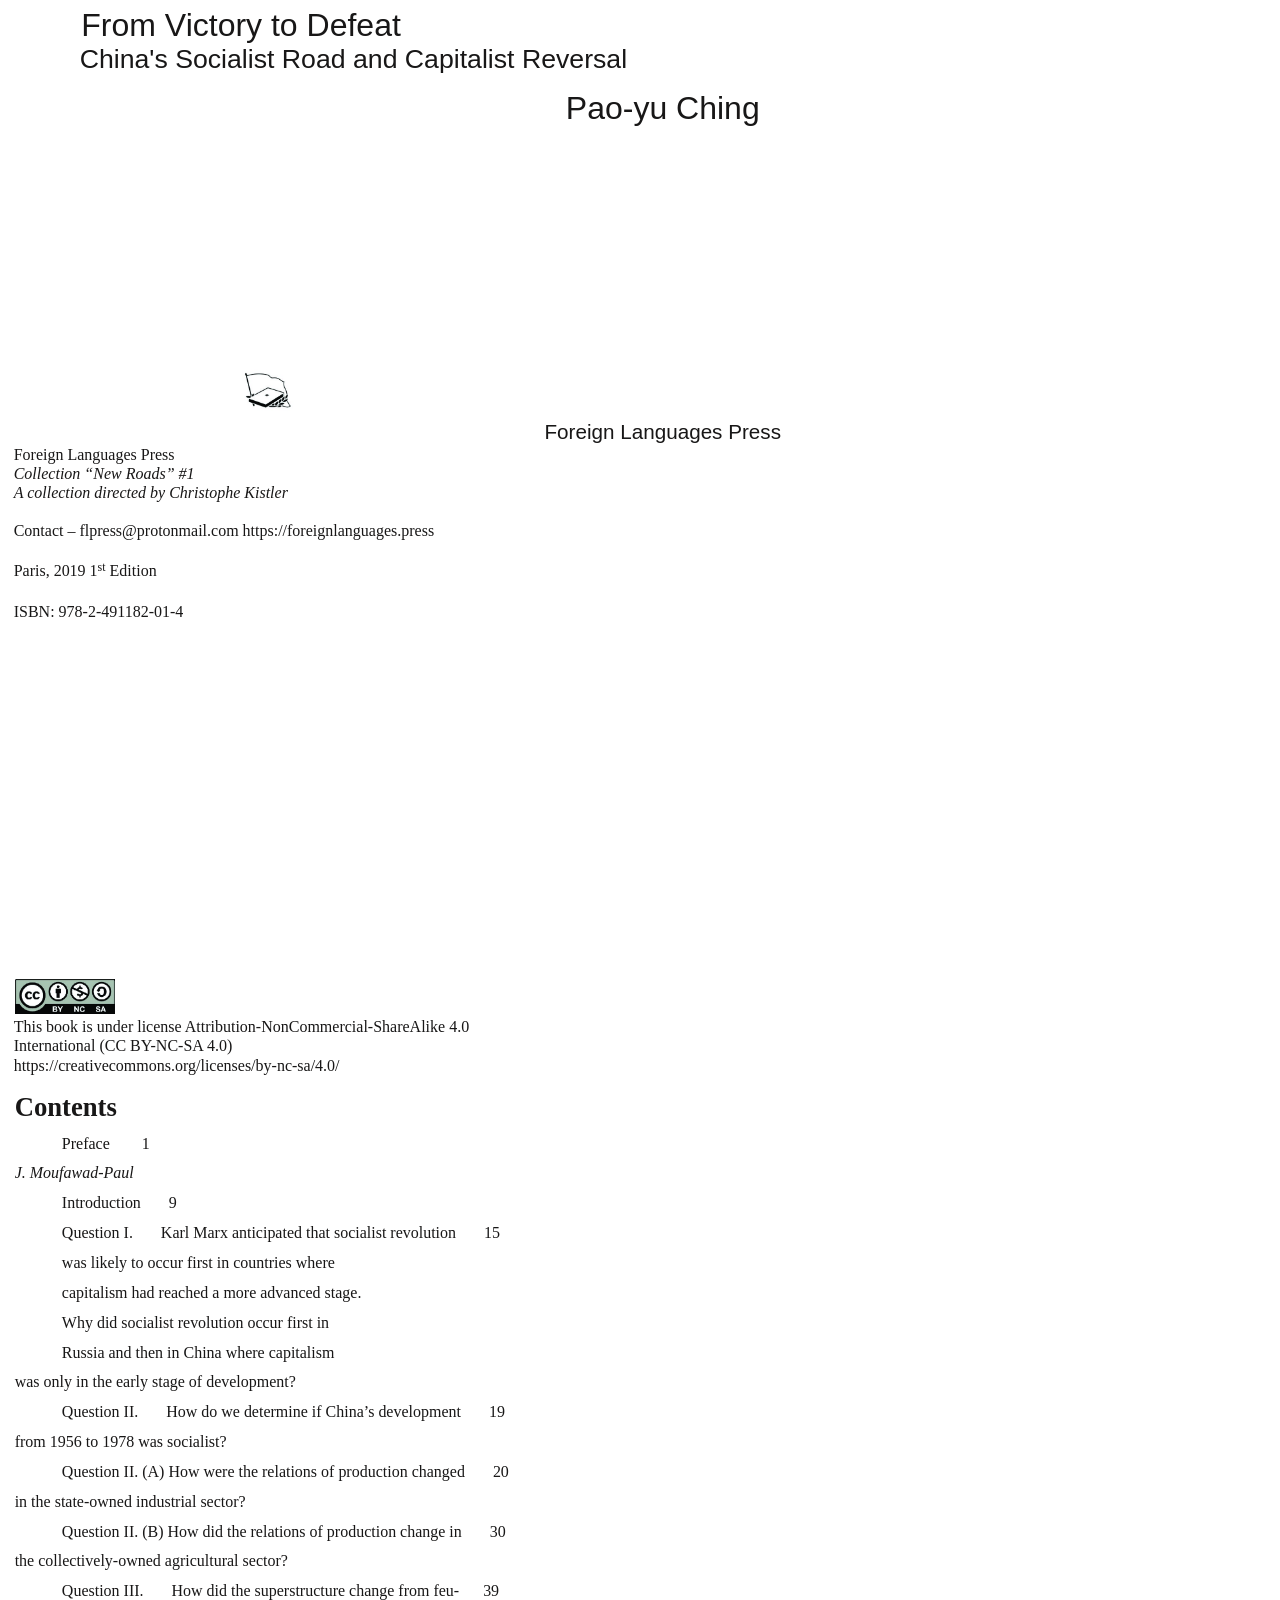
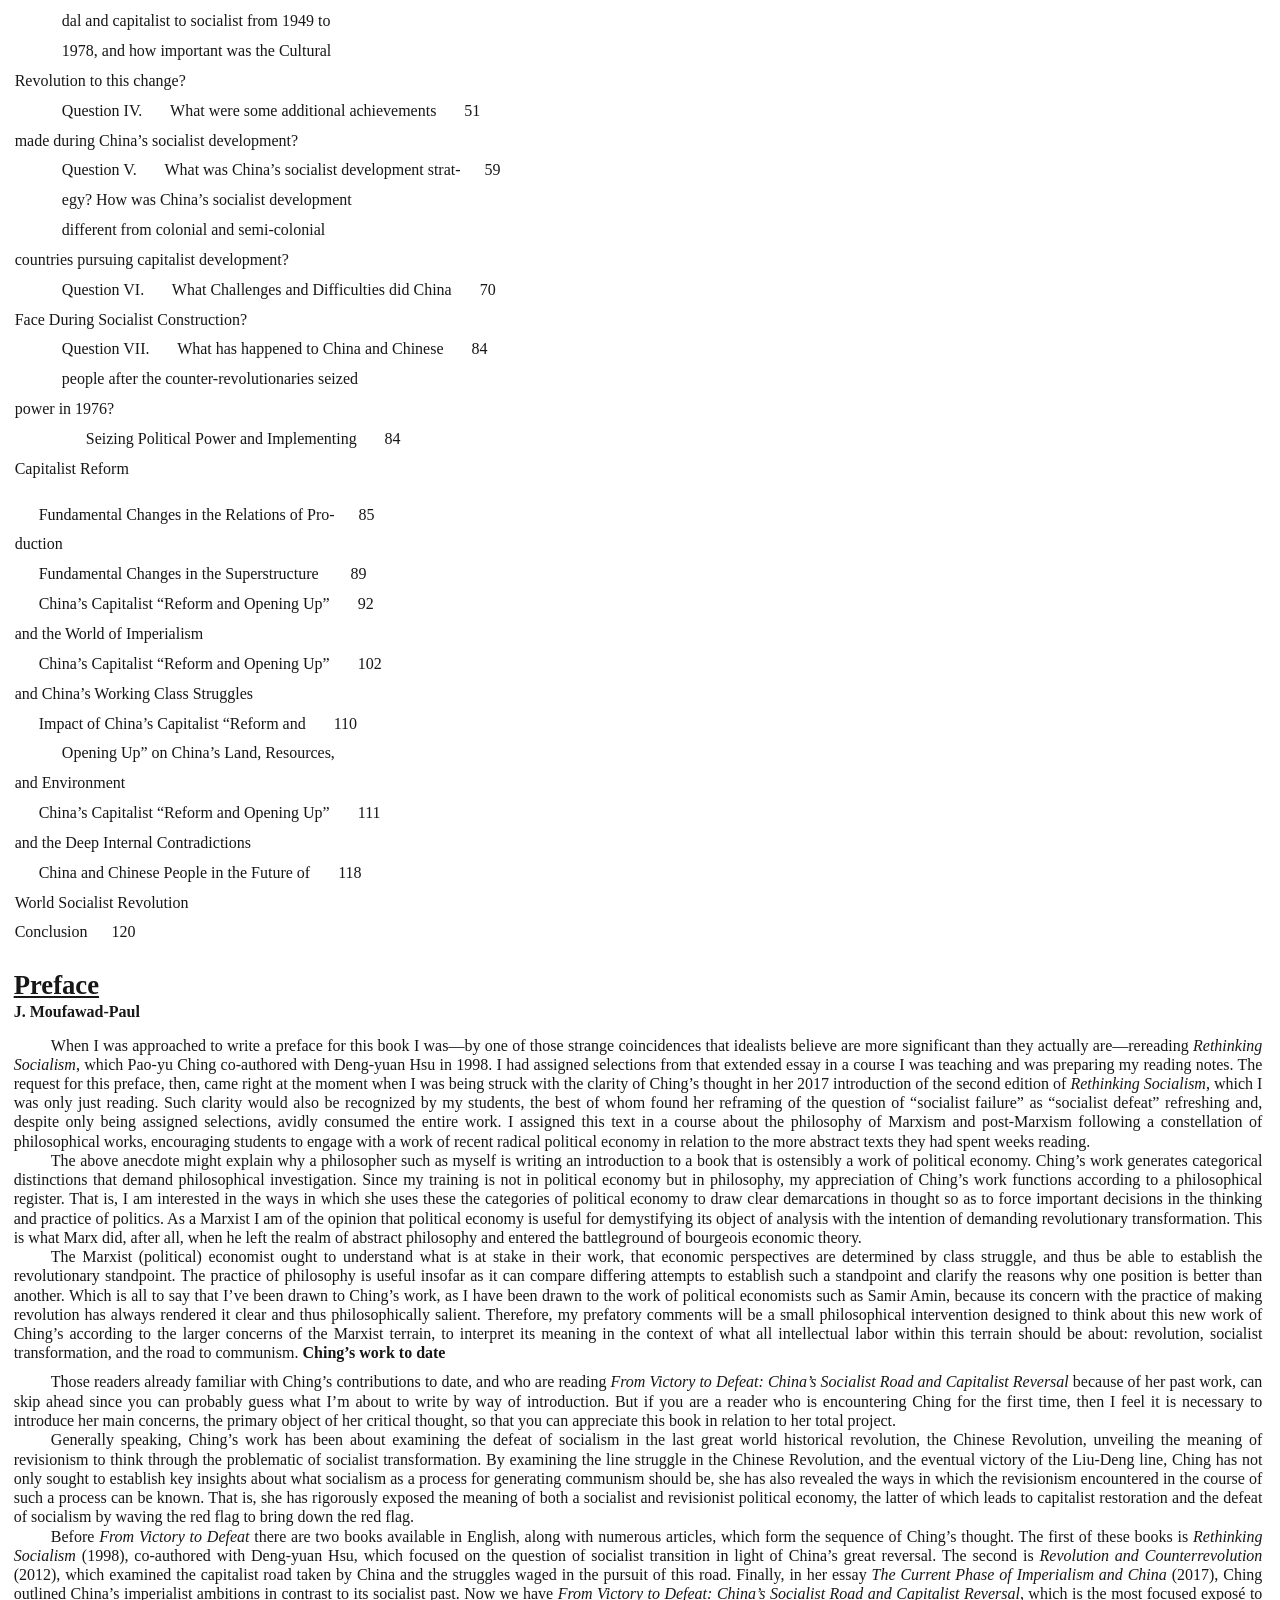
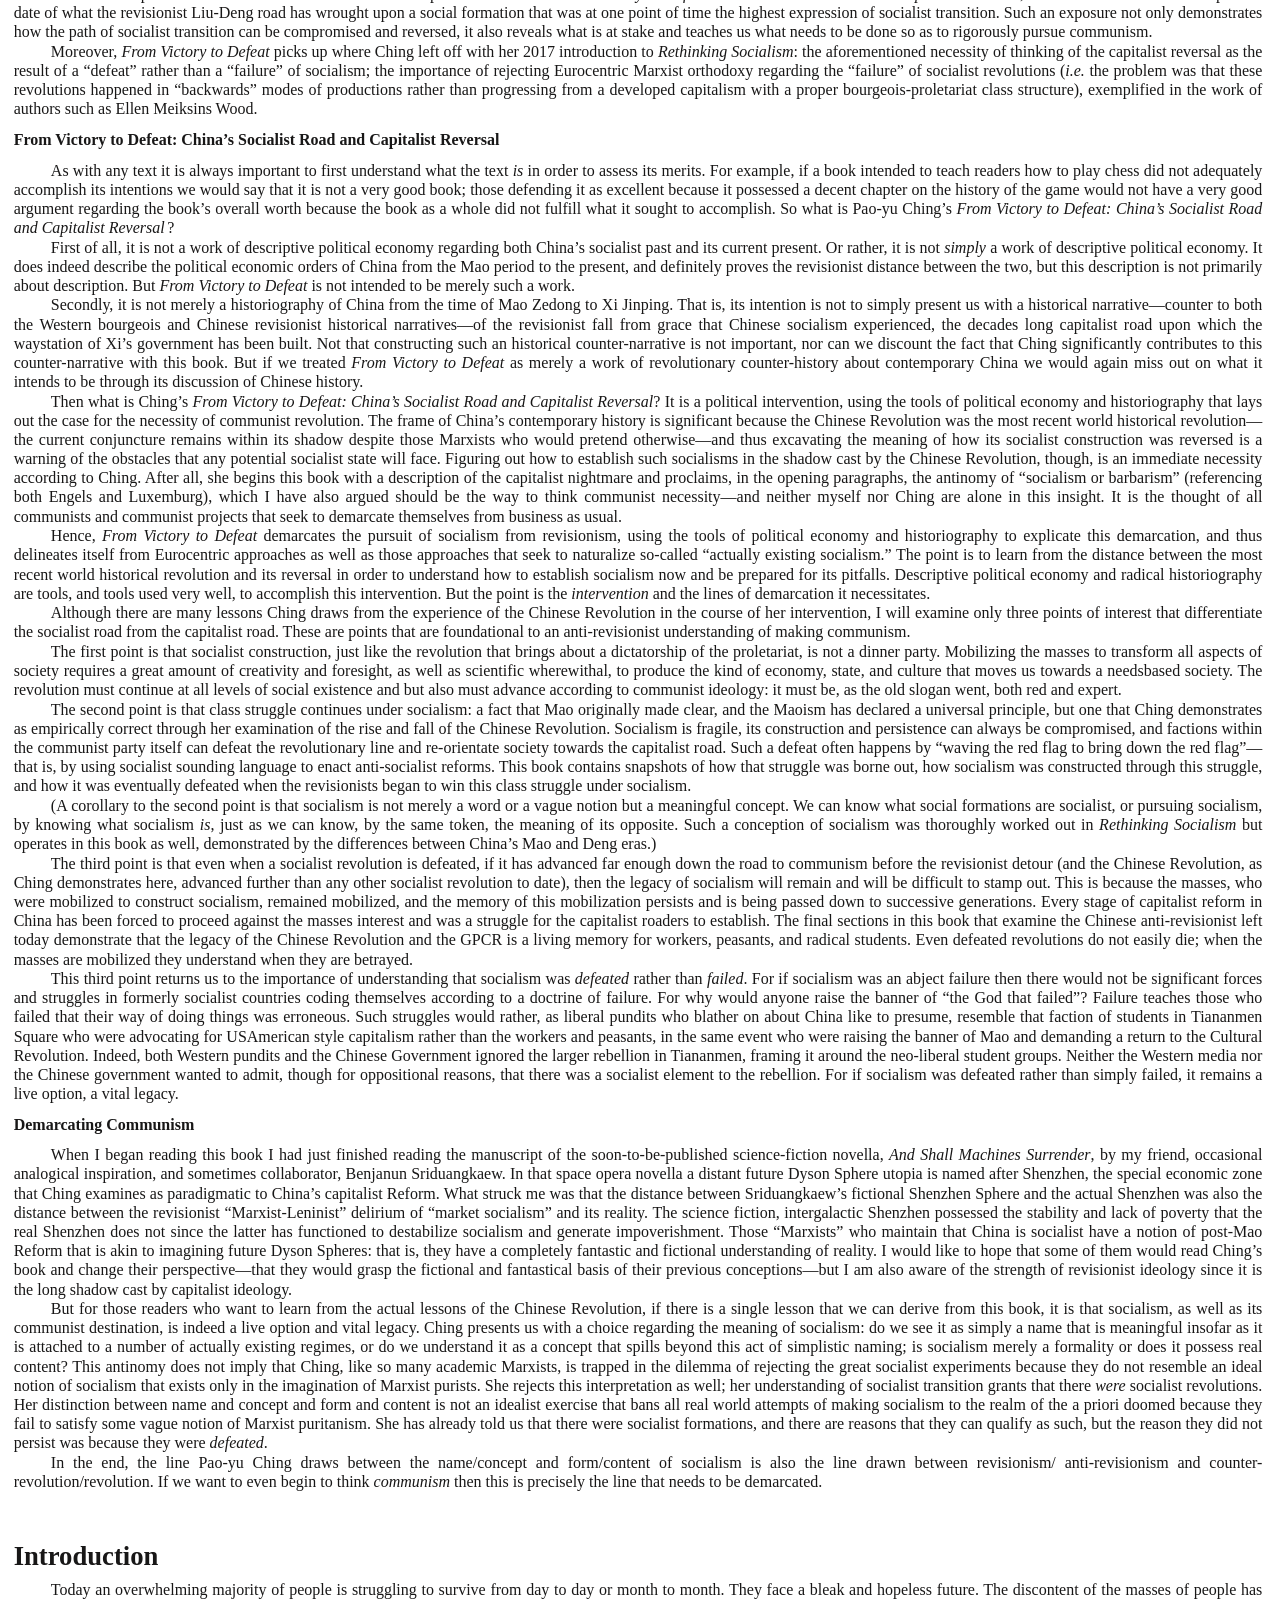
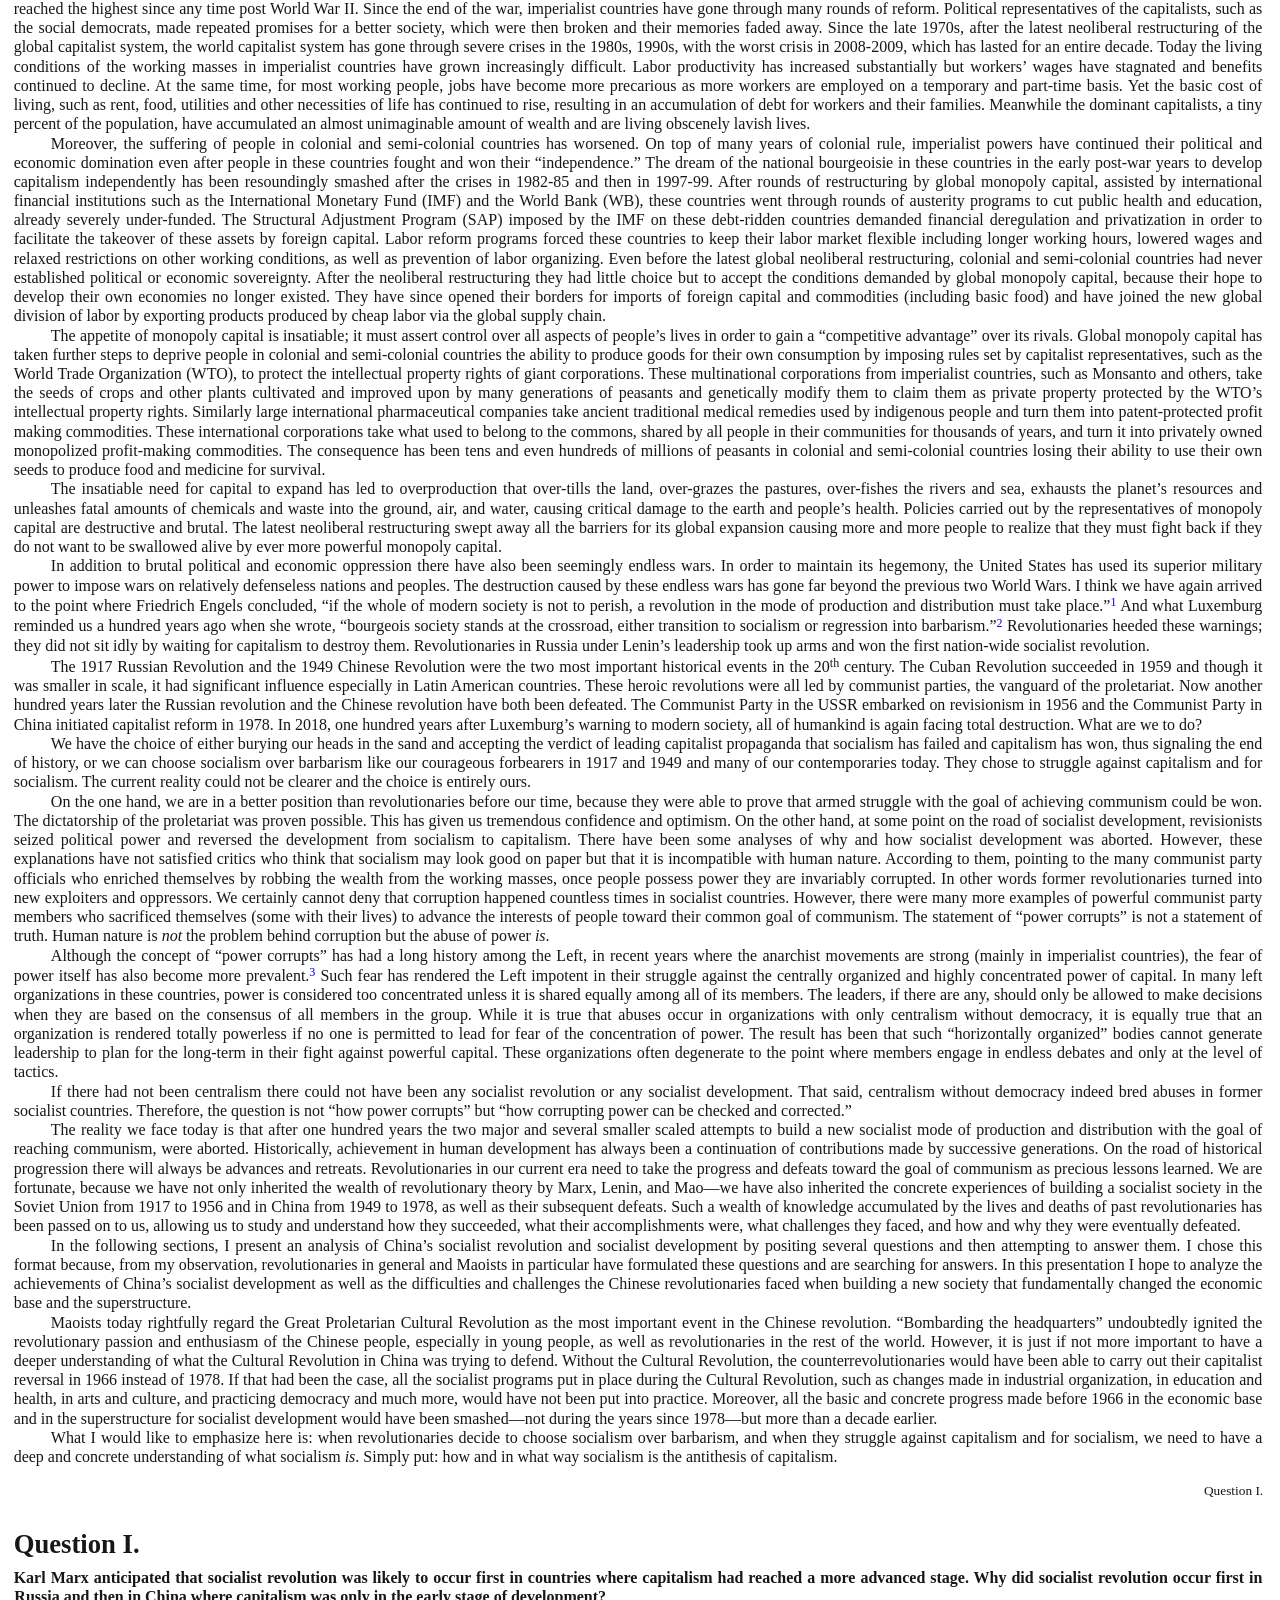
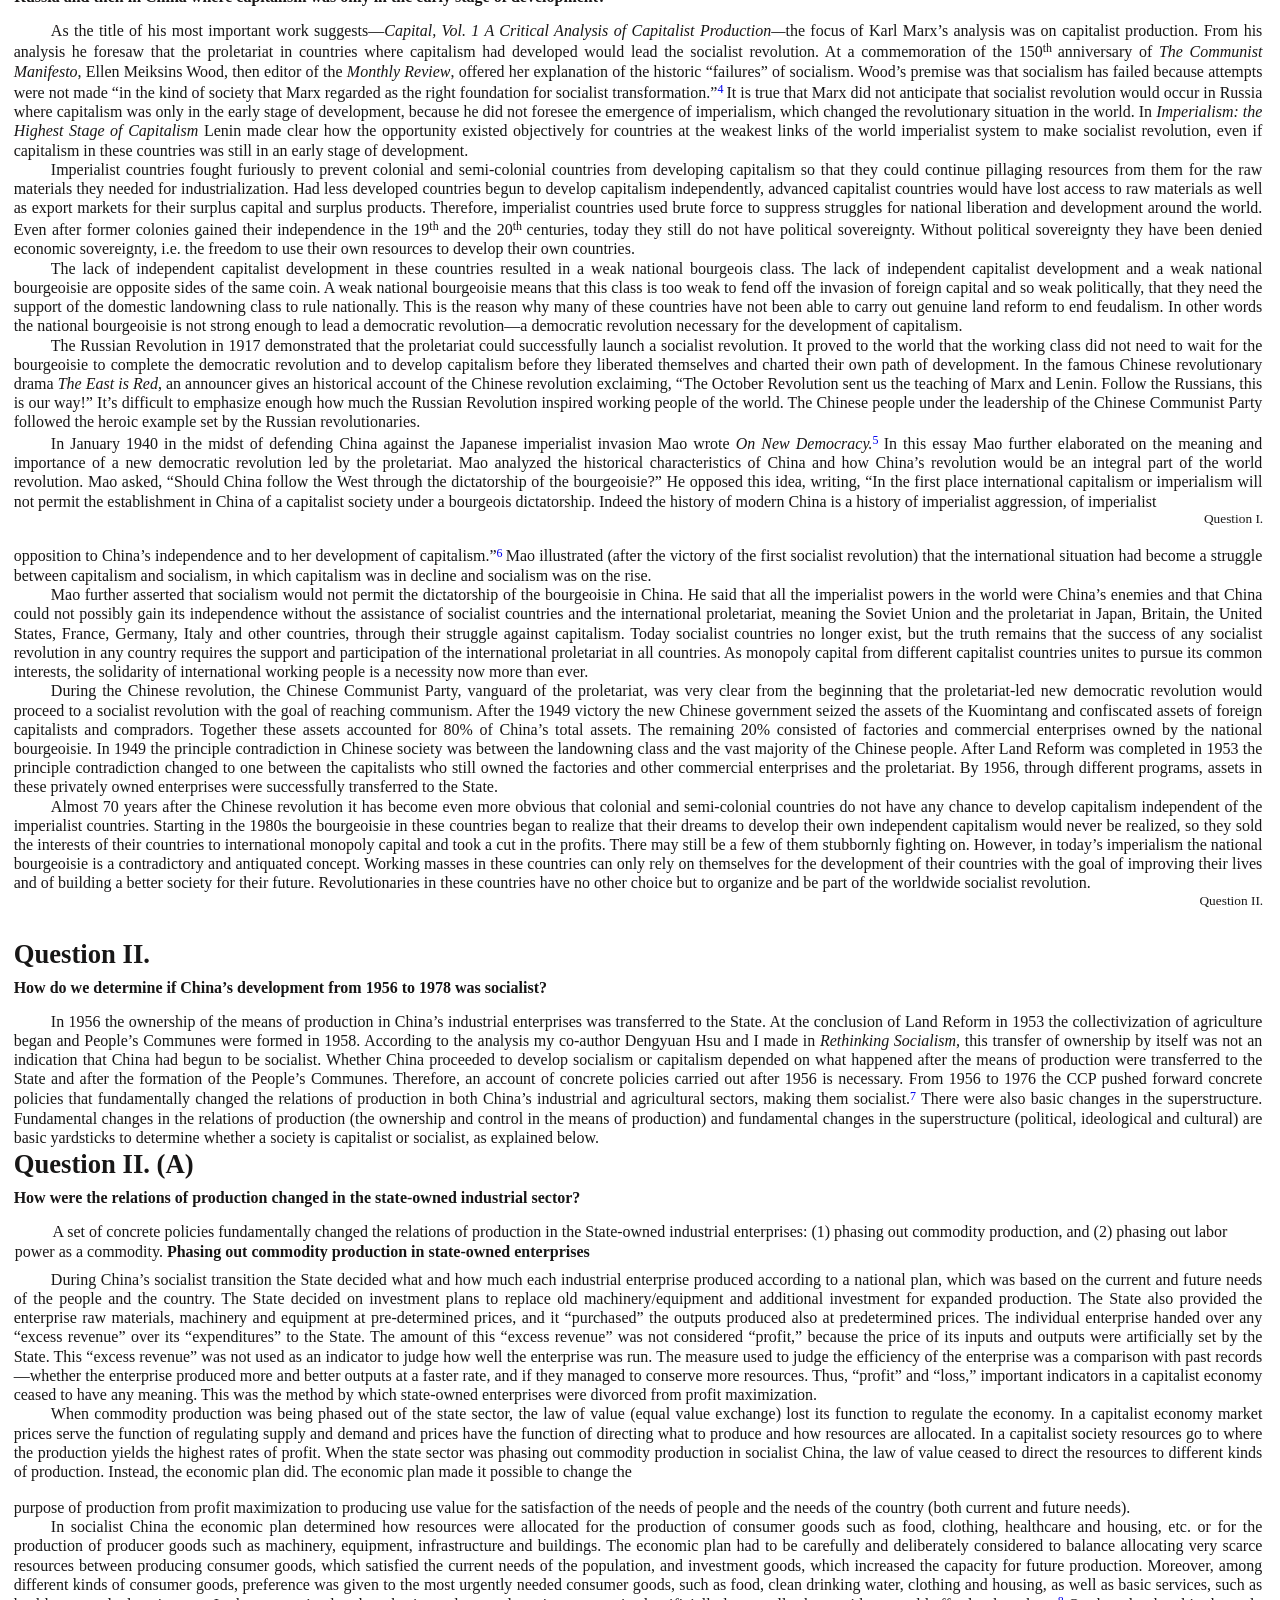
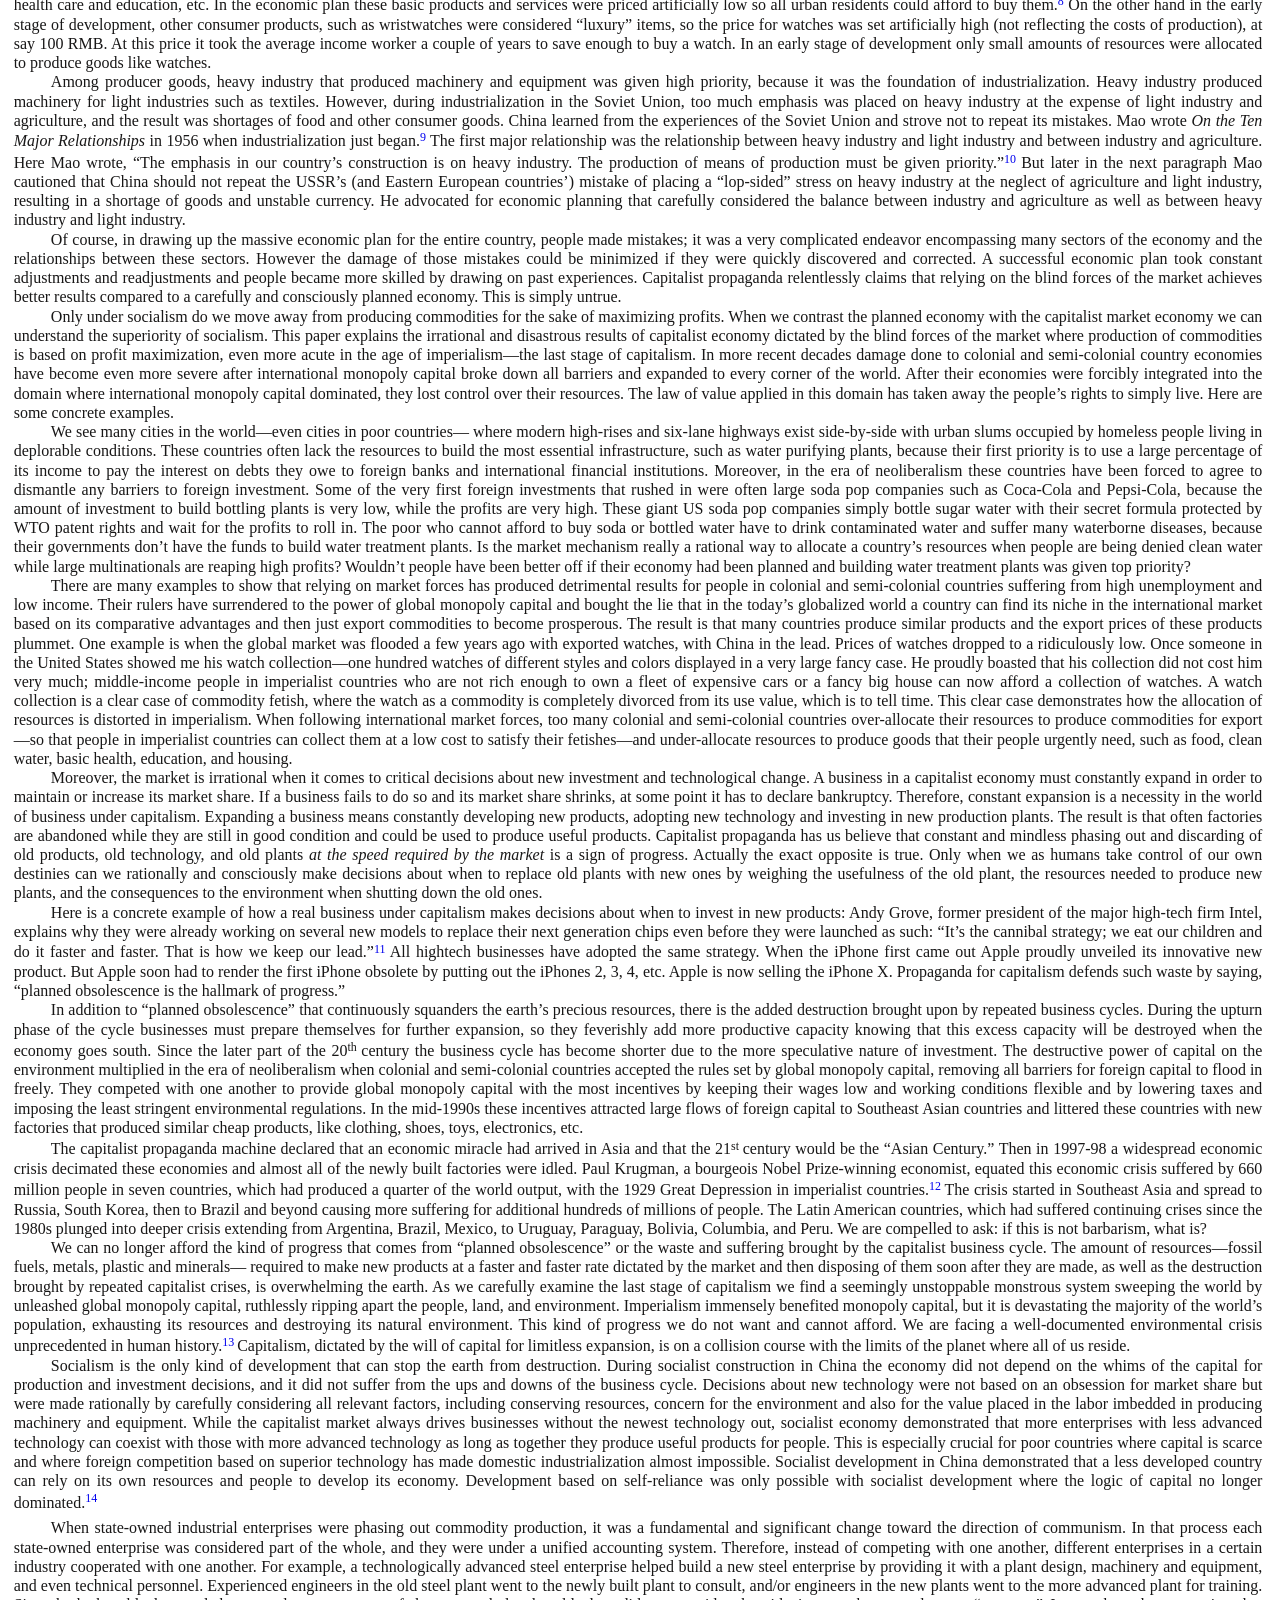
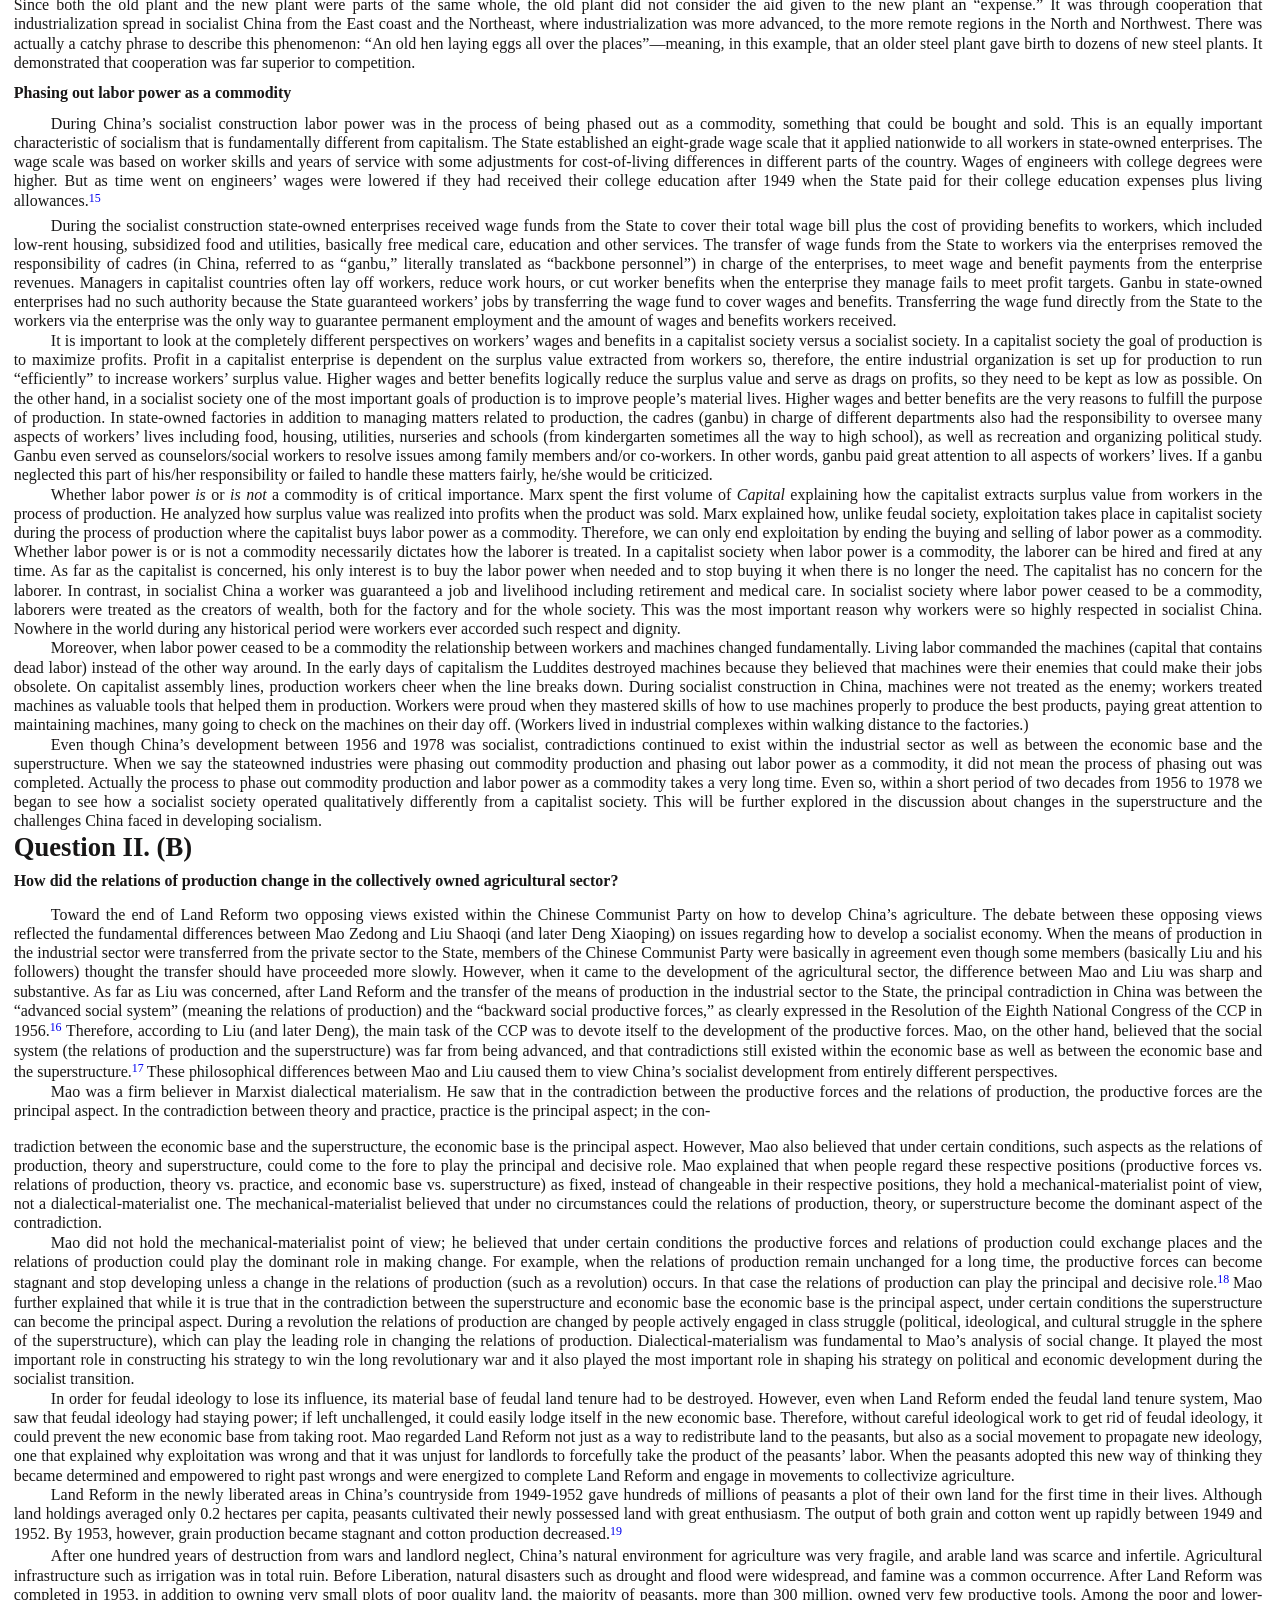
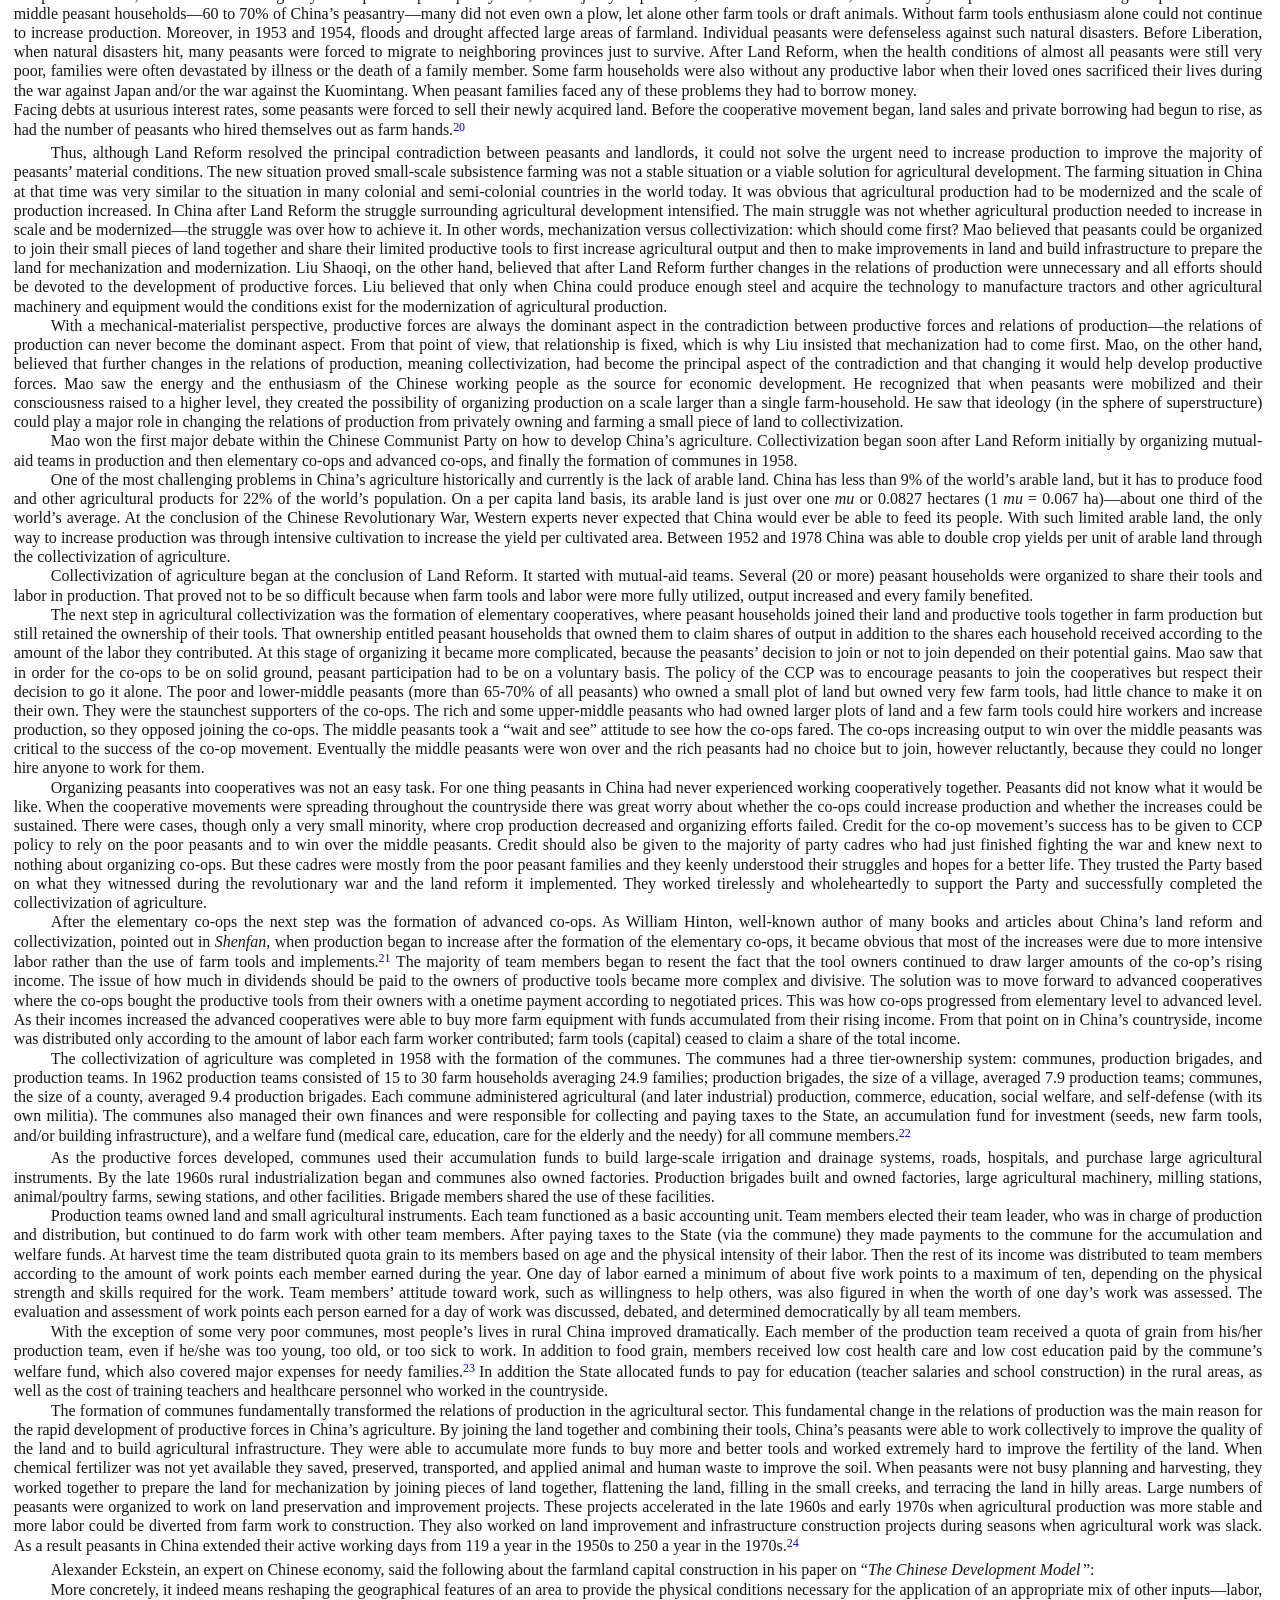
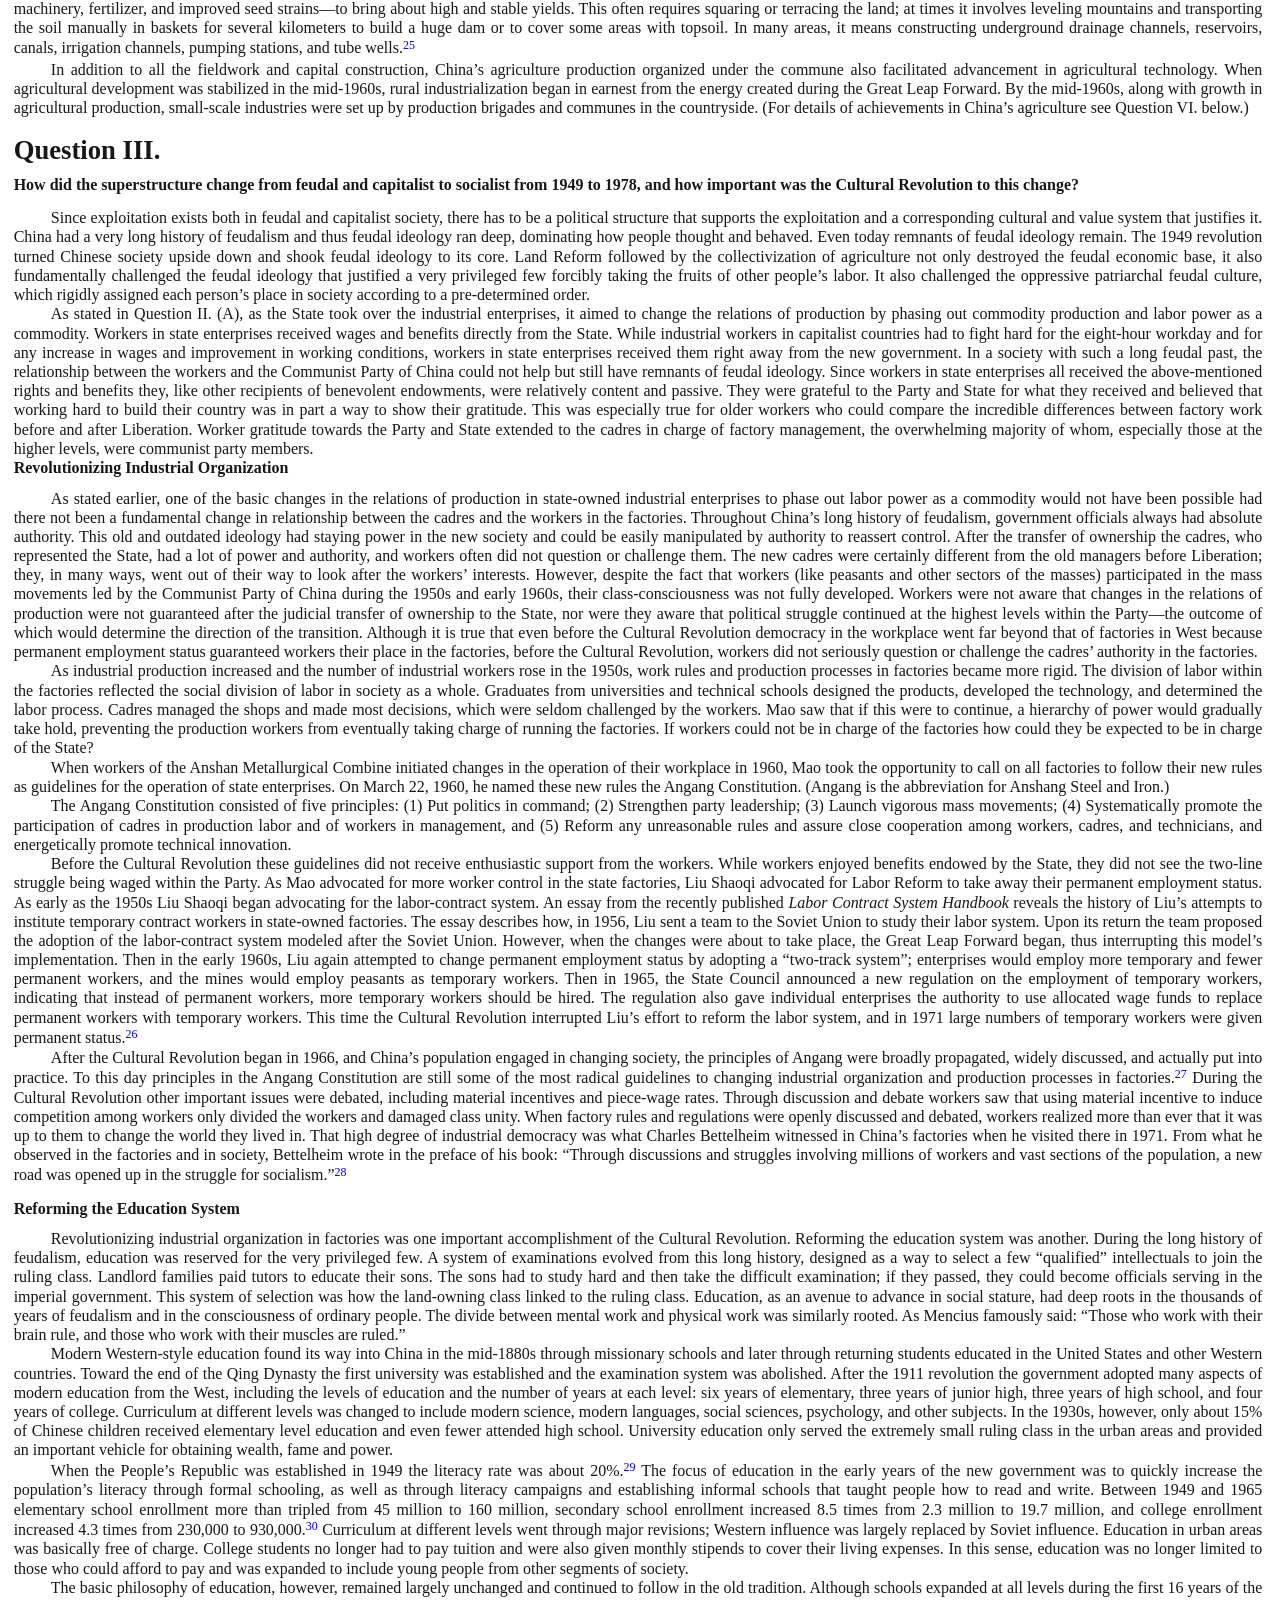
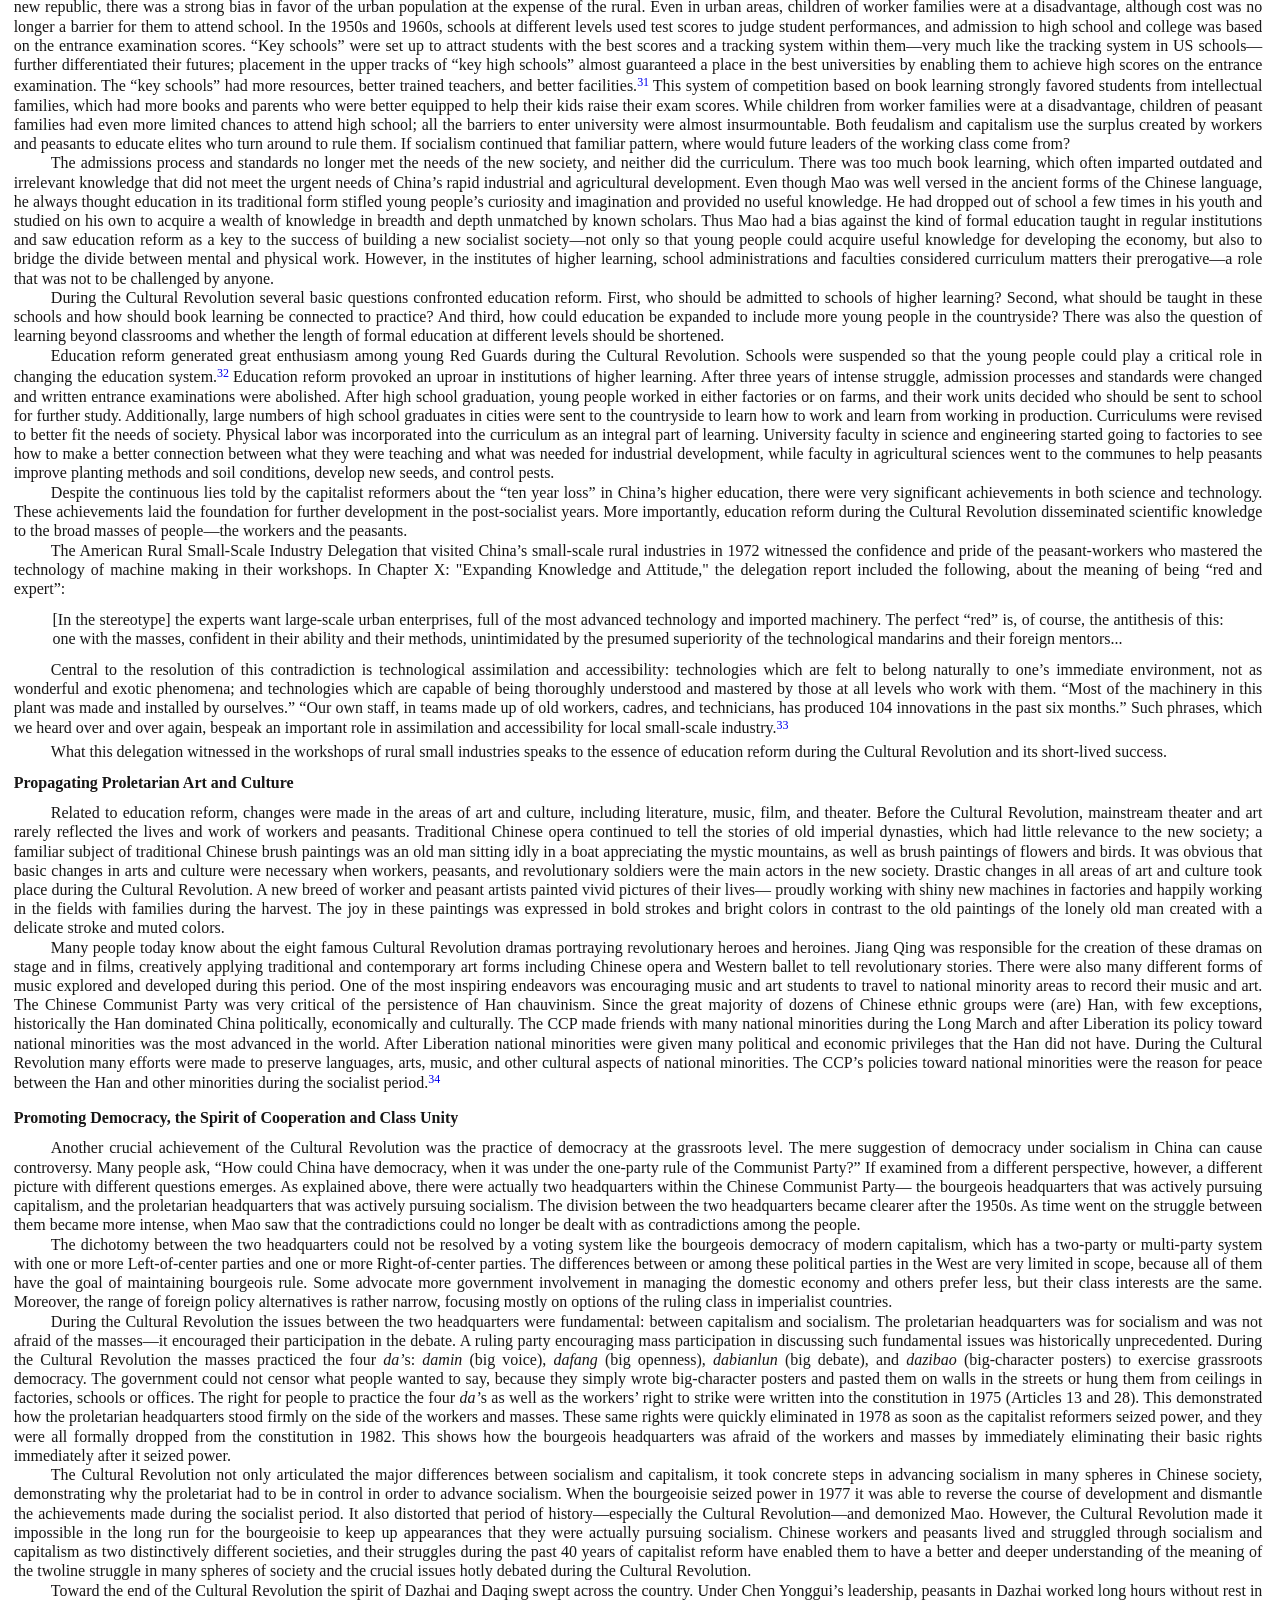
==== commit 2fcf731b: "Add files via upload" ====
--- a/index.htm
+++ b/index.htm
@@ -1,11416 +1,864 @@
-<html xmlns:v="urn:schemas-microsoft-com:vml"
-xmlns:o="urn:schemas-microsoft-com:office:office"
-xmlns:w="urn:schemas-microsoft-com:office:word"
-xmlns:m="http://schemas.microsoft.com/office/2004/12/omml"
-xmlns="http://www.w3.org/TR/REC-html40">
-
-<head>
-<meta http-equiv=Content-Type content="text/html; charset=windows-1252">
-<meta name=ProgId content=Word.Document>
-<meta name=Generator content="Microsoft Word 15">
-<meta name=Originator content="Microsoft Word 15">
-<link rel=File-List
-href="N01-From-Victory-to-Defeat-9th-Printing.pdf_files/filelist.xml">
-<link rel=Edit-Time-Data
-href="N01-From-Victory-to-Defeat-9th-Printing.pdf_files/editdata.mso">
-<!--[if !mso]>
-<style>
-v\:* {behavior:url(#default#VML);}
-o\:* {behavior:url(#default#VML);}
-w\:* {behavior:url(#default#VML);}
-.shape {behavior:url(#default#VML);}
-</style>
-<![endif]-->
-<link rel=themeData
-href="N01-From-Victory-to-Defeat-9th-Printing.pdf_files/themedata.thmx">
-<link rel=colorSchemeMapping
-href="N01-From-Victory-to-Defeat-9th-Printing.pdf_files/colorschememapping.xml">
-<!--[if gte mso 9]><xml>
- <w:WordDocument>
-  <w:TrackMoves>false</w:TrackMoves>
-  <w:TrackFormatting/>
-  <w:HyphenationZone>21</w:HyphenationZone>
-  <w:PunctuationKerning/>
-  <w:ValidateAgainstSchemas/>
-  <w:SaveIfXMLInvalid>false</w:SaveIfXMLInvalid>
-  <w:IgnoreMixedContent>false</w:IgnoreMixedContent>
-  <w:AlwaysShowPlaceholderText>false</w:AlwaysShowPlaceholderText>
-  <w:DoNotPromoteQF/>
-  <w:LidThemeOther>PT-BR</w:LidThemeOther>
-  <w:LidThemeAsian>X-NONE</w:LidThemeAsian>
-  <w:LidThemeComplexScript>X-NONE</w:LidThemeComplexScript>
-  <w:Compatibility>
-   <w:BreakWrappedTables/>
-   <w:SnapToGridInCell/>
-   <w:WrapTextWithPunct/>
-   <w:UseAsianBreakRules/>
-   <w:DontGrowAutofit/>
-   <w:SplitPgBreakAndParaMark/>
-   <w:EnableOpenTypeKerning/>
-   <w:DontFlipMirrorIndents/>
-   <w:OverrideTableStyleHps/>
-   <w:UseFELayout/>
-  </w:Compatibility>
-  <w:DoNotOptimizeForBrowser/>
-  <m:mathPr>
-   <m:mathFont m:val="Cambria Math"/>
-   <m:brkBin m:val="before"/>
-   <m:brkBinSub m:val="&#45;-"/>
-   <m:smallFrac m:val="off"/>
-   <m:dispDef/>
-   <m:lMargin m:val="0"/>
-   <m:rMargin m:val="0"/>
-   <m:defJc m:val="centerGroup"/>
-   <m:wrapIndent m:val="1440"/>
-   <m:intLim m:val="subSup"/>
-   <m:naryLim m:val="undOvr"/>
-  </m:mathPr></w:WordDocument>
-</xml><![endif]--><!--[if gte mso 9]><xml>
- <w:LatentStyles DefLockedState="false" DefUnhideWhenUsed="false"
-  DefSemiHidden="false" DefQFormat="false" DefPriority="99"
-  LatentStyleCount="376">
-  <w:LsdException Locked="false" Priority="0" QFormat="true" Name="Normal"/>
-  <w:LsdException Locked="false" Priority="9" QFormat="true" Name="heading 1"/>
-  <w:LsdException Locked="false" Priority="9" SemiHidden="true"
-   UnhideWhenUsed="true" QFormat="true" Name="heading 2"/>
-  <w:LsdException Locked="false" Priority="9" SemiHidden="true"
-   UnhideWhenUsed="true" QFormat="true" Name="heading 3"/>
-  <w:LsdException Locked="false" Priority="9" SemiHidden="true"
-   UnhideWhenUsed="true" QFormat="true" Name="heading 4"/>
-  <w:LsdException Locked="false" Priority="9" SemiHidden="true"
-   UnhideWhenUsed="true" QFormat="true" Name="heading 5"/>
-  <w:LsdException Locked="false" Priority="9" SemiHidden="true"
-   UnhideWhenUsed="true" QFormat="true" Name="heading 6"/>
-  <w:LsdException Locked="false" Priority="9" SemiHidden="true"
-   UnhideWhenUsed="true" QFormat="true" Name="heading 7"/>
-  <w:LsdException Locked="false" Priority="9" SemiHidden="true"
-   UnhideWhenUsed="true" QFormat="true" Name="heading 8"/>
-  <w:LsdException Locked="false" Priority="9" SemiHidden="true"
-   UnhideWhenUsed="true" QFormat="true" Name="heading 9"/>
-  <w:LsdException Locked="false" SemiHidden="true" UnhideWhenUsed="true"
-   Name="index 1"/>
-  <w:LsdException Locked="false" SemiHidden="true" UnhideWhenUsed="true"
-   Name="index 2"/>
-  <w:LsdException Locked="false" SemiHidden="true" UnhideWhenUsed="true"
-   Name="index 3"/>
-  <w:LsdException Locked="false" SemiHidden="true" UnhideWhenUsed="true"
-   Name="index 4"/>
-  <w:LsdException Locked="false" SemiHidden="true" UnhideWhenUsed="true"
-   Name="index 5"/>
-  <w:LsdException Locked="false" SemiHidden="true" UnhideWhenUsed="true"
-   Name="index 6"/>
-  <w:LsdException Locked="false" SemiHidden="true" UnhideWhenUsed="true"
-   Name="index 7"/>
-  <w:LsdException Locked="false" SemiHidden="true" UnhideWhenUsed="true"
-   Name="index 8"/>
-  <w:LsdException Locked="false" SemiHidden="true" UnhideWhenUsed="true"
-   Name="index 9"/>
-  <w:LsdException Locked="false" Priority="39" SemiHidden="true"
-   UnhideWhenUsed="true" Name="toc 1"/>
-  <w:LsdException Locked="false" Priority="39" SemiHidden="true"
-   UnhideWhenUsed="true" Name="toc 2"/>
-  <w:LsdException Locked="false" Priority="39" SemiHidden="true"
-   UnhideWhenUsed="true" Name="toc 3"/>
-  <w:LsdException Locked="false" Priority="39" SemiHidden="true"
-   UnhideWhenUsed="true" Name="toc 4"/>
-  <w:LsdException Locked="false" Priority="39" SemiHidden="true"
-   UnhideWhenUsed="true" Name="toc 5"/>
-  <w:LsdException Locked="false" Priority="39" SemiHidden="true"
-   UnhideWhenUsed="true" Name="toc 6"/>
-  <w:LsdException Locked="false" Priority="39" SemiHidden="true"
-   UnhideWhenUsed="true" Name="toc 7"/>
-  <w:LsdException Locked="false" Priority="39" SemiHidden="true"
-   UnhideWhenUsed="true" Name="toc 8"/>
-  <w:LsdException Locked="false" Priority="39" SemiHidden="true"
-   UnhideWhenUsed="true" Name="toc 9"/>
-  <w:LsdException Locked="false" SemiHidden="true" UnhideWhenUsed="true"
-   Name="Normal Indent"/>
-  <w:LsdException Locked="false" SemiHidden="true" UnhideWhenUsed="true"
-   Name="footnote text"/>
-  <w:LsdException Locked="false" SemiHidden="true" UnhideWhenUsed="true"
-   Name="annotation text"/>
-  <w:LsdException Locked="false" SemiHidden="true" UnhideWhenUsed="true"
-   Name="header"/>
-  <w:LsdException Locked="false" SemiHidden="true" UnhideWhenUsed="true"
-   Name="footer"/>
-  <w:LsdException Locked="false" SemiHidden="true" UnhideWhenUsed="true"
-   Name="index heading"/>
-  <w:LsdException Locked="false" Priority="35" SemiHidden="true"
-   UnhideWhenUsed="true" QFormat="true" Name="caption"/>
-  <w:LsdException Locked="false" SemiHidden="true" UnhideWhenUsed="true"
-   Name="table of figures"/>
-  <w:LsdException Locked="false" SemiHidden="true" UnhideWhenUsed="true"
-   Name="envelope address"/>
-  <w:LsdException Locked="false" SemiHidden="true" UnhideWhenUsed="true"
-   Name="envelope return"/>
-  <w:LsdException Locked="false" SemiHidden="true" UnhideWhenUsed="true"
-   Name="footnote reference"/>
-  <w:LsdException Locked="false" SemiHidden="true" UnhideWhenUsed="true"
-   Name="annotation reference"/>
-  <w:LsdException Locked="false" SemiHidden="true" UnhideWhenUsed="true"
-   Name="line number"/>
-  <w:LsdException Locked="false" SemiHidden="true" UnhideWhenUsed="true"
-   Name="page number"/>
-  <w:LsdException Locked="false" SemiHidden="true" UnhideWhenUsed="true"
-   Name="endnote reference"/>
-  <w:LsdException Locked="false" SemiHidden="true" UnhideWhenUsed="true"
-   Name="endnote text"/>
-  <w:LsdException Locked="false" SemiHidden="true" UnhideWhenUsed="true"
-   Name="table of authorities"/>
-  <w:LsdException Locked="false" SemiHidden="true" UnhideWhenUsed="true"
-   Name="macro"/>
-  <w:LsdException Locked="false" SemiHidden="true" UnhideWhenUsed="true"
-   Name="toa heading"/>
-  <w:LsdException Locked="false" SemiHidden="true" UnhideWhenUsed="true"
-   Name="List"/>
-  <w:LsdException Locked="false" SemiHidden="true" UnhideWhenUsed="true"
-   Name="List Bullet"/>
-  <w:LsdException Locked="false" SemiHidden="true" UnhideWhenUsed="true"
-   Name="List Number"/>
-  <w:LsdException Locked="false" SemiHidden="true" UnhideWhenUsed="true"
-   Name="List 2"/>
-  <w:LsdException Locked="false" SemiHidden="true" UnhideWhenUsed="true"
-   Name="List 3"/>
-  <w:LsdException Locked="false" SemiHidden="true" UnhideWhenUsed="true"
-   Name="List 4"/>
-  <w:LsdException Locked="false" SemiHidden="true" UnhideWhenUsed="true"
-   Name="List 5"/>
-  <w:LsdException Locked="false" SemiHidden="true" UnhideWhenUsed="true"
-   Name="List Bullet 2"/>
-  <w:LsdException Locked="false" SemiHidden="true" UnhideWhenUsed="true"
-   Name="List Bullet 3"/>
-  <w:LsdException Locked="false" SemiHidden="true" UnhideWhenUsed="true"
-   Name="List Bullet 4"/>
-  <w:LsdException Locked="false" SemiHidden="true" UnhideWhenUsed="true"
-   Name="List Bullet 5"/>
-  <w:LsdException Locked="false" SemiHidden="true" UnhideWhenUsed="true"
-   Name="List Number 2"/>
-  <w:LsdException Locked="false" SemiHidden="true" UnhideWhenUsed="true"
-   Name="List Number 3"/>
-  <w:LsdException Locked="false" SemiHidden="true" UnhideWhenUsed="true"
-   Name="List Number 4"/>
-  <w:LsdException Locked="false" SemiHidden="true" UnhideWhenUsed="true"
-   Name="List Number 5"/>
-  <w:LsdException Locked="false" Priority="10" QFormat="true" Name="Title"/>
-  <w:LsdException Locked="false" SemiHidden="true" UnhideWhenUsed="true"
-   Name="Closing"/>
-  <w:LsdException Locked="false" SemiHidden="true" UnhideWhenUsed="true"
-   Name="Signature"/>
-  <w:LsdException Locked="false" Priority="1" SemiHidden="true"
-   UnhideWhenUsed="true" Name="Default Paragraph Font"/>
-  <w:LsdException Locked="false" SemiHidden="true" UnhideWhenUsed="true"
-   Name="Body Text"/>
-  <w:LsdException Locked="false" SemiHidden="true" UnhideWhenUsed="true"
-   Name="Body Text Indent"/>
-  <w:LsdException Locked="false" SemiHidden="true" UnhideWhenUsed="true"
-   Name="List Continue"/>
-  <w:LsdException Locked="false" SemiHidden="true" UnhideWhenUsed="true"
-   Name="List Continue 2"/>
-  <w:LsdException Locked="false" SemiHidden="true" UnhideWhenUsed="true"
-   Name="List Continue 3"/>
-  <w:LsdException Locked="false" SemiHidden="true" UnhideWhenUsed="true"
-   Name="List Continue 4"/>
-  <w:LsdException Locked="false" SemiHidden="true" UnhideWhenUsed="true"
-   Name="List Continue 5"/>
-  <w:LsdException Locked="false" SemiHidden="true" UnhideWhenUsed="true"
-   Name="Message Header"/>
-  <w:LsdException Locked="false" Priority="11" QFormat="true" Name="Subtitle"/>
-  <w:LsdException Locked="false" SemiHidden="true" UnhideWhenUsed="true"
-   Name="Salutation"/>
-  <w:LsdException Locked="false" SemiHidden="true" UnhideWhenUsed="true"
-   Name="Date"/>
-  <w:LsdException Locked="false" SemiHidden="true" UnhideWhenUsed="true"
-   Name="Body Text First Indent"/>
-  <w:LsdException Locked="false" SemiHidden="true" UnhideWhenUsed="true"
-   Name="Body Text First Indent 2"/>
-  <w:LsdException Locked="false" SemiHidden="true" UnhideWhenUsed="true"
-   Name="Note Heading"/>
-  <w:LsdException Locked="false" SemiHidden="true" UnhideWhenUsed="true"
-   Name="Body Text 2"/>
-  <w:LsdException Locked="false" SemiHidden="true" UnhideWhenUsed="true"
-   Name="Body Text 3"/>
-  <w:LsdException Locked="false" SemiHidden="true" UnhideWhenUsed="true"
-   Name="Body Text Indent 2"/>
-  <w:LsdException Locked="false" SemiHidden="true" UnhideWhenUsed="true"
-   Name="Body Text Indent 3"/>
-  <w:LsdException Locked="false" SemiHidden="true" UnhideWhenUsed="true"
-   Name="Block Text"/>
-  <w:LsdException Locked="false" SemiHidden="true" UnhideWhenUsed="true"
-   Name="Hyperlink"/>
-  <w:LsdException Locked="false" SemiHidden="true" UnhideWhenUsed="true"
-   Name="FollowedHyperlink"/>
-  <w:LsdException Locked="false" Priority="22" QFormat="true" Name="Strong"/>
-  <w:LsdException Locked="false" Priority="20" QFormat="true" Name="Emphasis"/>
-  <w:LsdException Locked="false" SemiHidden="true" UnhideWhenUsed="true"
-   Name="Document Map"/>
-  <w:LsdException Locked="false" SemiHidden="true" UnhideWhenUsed="true"
-   Name="Plain Text"/>
-  <w:LsdException Locked="false" SemiHidden="true" UnhideWhenUsed="true"
-   Name="E-mail Signature"/>
-  <w:LsdException Locked="false" SemiHidden="true" UnhideWhenUsed="true"
-   Name="HTML Top of Form"/>
-  <w:LsdException Locked="false" SemiHidden="true" UnhideWhenUsed="true"
-   Name="HTML Bottom of Form"/>
-  <w:LsdException Locked="false" SemiHidden="true" UnhideWhenUsed="true"
-   Name="Normal (Web)"/>
-  <w:LsdException Locked="false" SemiHidden="true" UnhideWhenUsed="true"
-   Name="HTML Acronym"/>
-  <w:LsdException Locked="false" SemiHidden="true" UnhideWhenUsed="true"
-   Name="HTML Address"/>
-  <w:LsdException Locked="false" SemiHidden="true" UnhideWhenUsed="true"
-   Name="HTML Cite"/>
-  <w:LsdException Locked="false" SemiHidden="true" UnhideWhenUsed="true"
-   Name="HTML Code"/>
-  <w:LsdException Locked="false" SemiHidden="true" UnhideWhenUsed="true"
-   Name="HTML Definition"/>
-  <w:LsdException Locked="false" SemiHidden="true" UnhideWhenUsed="true"
-   Name="HTML Keyboard"/>
-  <w:LsdException Locked="false" SemiHidden="true" UnhideWhenUsed="true"
-   Name="HTML Preformatted"/>
-  <w:LsdException Locked="false" SemiHidden="true" UnhideWhenUsed="true"
-   Name="HTML Sample"/>
-  <w:LsdException Locked="false" SemiHidden="true" UnhideWhenUsed="true"
-   Name="HTML Typewriter"/>
-  <w:LsdException Locked="false" SemiHidden="true" UnhideWhenUsed="true"
-   Name="HTML Variable"/>
-  <w:LsdException Locked="false" SemiHidden="true" UnhideWhenUsed="true"
-   Name="Normal Table"/>
-  <w:LsdException Locked="false" SemiHidden="true" UnhideWhenUsed="true"
-   Name="annotation subject"/>
-  <w:LsdException Locked="false" SemiHidden="true" UnhideWhenUsed="true"
-   Name="No List"/>
-  <w:LsdException Locked="false" SemiHidden="true" UnhideWhenUsed="true"
-   Name="Outline List 1"/>
-  <w:LsdException Locked="false" SemiHidden="true" UnhideWhenUsed="true"
-   Name="Outline List 2"/>
-  <w:LsdException Locked="false" SemiHidden="true" UnhideWhenUsed="true"
-   Name="Outline List 3"/>
-  <w:LsdException Locked="false" SemiHidden="true" UnhideWhenUsed="true"
-   Name="Table Simple 1"/>
-  <w:LsdException Locked="false" SemiHidden="true" UnhideWhenUsed="true"
-   Name="Table Simple 2"/>
-  <w:LsdException Locked="false" SemiHidden="true" UnhideWhenUsed="true"
-   Name="Table Simple 3"/>
-  <w:LsdException Locked="false" SemiHidden="true" UnhideWhenUsed="true"
-   Name="Table Classic 1"/>
-  <w:LsdException Locked="false" SemiHidden="true" UnhideWhenUsed="true"
-   Name="Table Classic 2"/>
-  <w:LsdException Locked="false" SemiHidden="true" UnhideWhenUsed="true"
-   Name="Table Classic 3"/>
-  <w:LsdException Locked="false" SemiHidden="true" UnhideWhenUsed="true"
-   Name="Table Classic 4"/>
-  <w:LsdException Locked="false" SemiHidden="true" UnhideWhenUsed="true"
-   Name="Table Colorful 1"/>
-  <w:LsdException Locked="false" SemiHidden="true" UnhideWhenUsed="true"
-   Name="Table Colorful 2"/>
-  <w:LsdException Locked="false" SemiHidden="true" UnhideWhenUsed="true"
-   Name="Table Colorful 3"/>
-  <w:LsdException Locked="false" SemiHidden="true" UnhideWhenUsed="true"
-   Name="Table Columns 1"/>
-  <w:LsdException Locked="false" SemiHidden="true" UnhideWhenUsed="true"
-   Name="Table Columns 2"/>
-  <w:LsdException Locked="false" SemiHidden="true" UnhideWhenUsed="true"
-   Name="Table Columns 3"/>
-  <w:LsdException Locked="false" SemiHidden="true" UnhideWhenUsed="true"
-   Name="Table Columns 4"/>
-  <w:LsdException Locked="false" SemiHidden="true" UnhideWhenUsed="true"
-   Name="Table Columns 5"/>
-  <w:LsdException Locked="false" SemiHidden="true" UnhideWhenUsed="true"
-   Name="Table Grid 1"/>
-  <w:LsdException Locked="false" SemiHidden="true" UnhideWhenUsed="true"
-   Name="Table Grid 2"/>
-  <w:LsdException Locked="false" SemiHidden="true" UnhideWhenUsed="true"
-   Name="Table Grid 3"/>
-  <w:LsdException Locked="false" SemiHidden="true" UnhideWhenUsed="true"
-   Name="Table Grid 4"/>
-  <w:LsdException Locked="false" SemiHidden="true" UnhideWhenUsed="true"
-   Name="Table Grid 5"/>
-  <w:LsdException Locked="false" SemiHidden="true" UnhideWhenUsed="true"
-   Name="Table Grid 6"/>
-  <w:LsdException Locked="false" SemiHidden="true" UnhideWhenUsed="true"
-   Name="Table Grid 7"/>
-  <w:LsdException Locked="false" SemiHidden="true" UnhideWhenUsed="true"
-   Name="Table Grid 8"/>
-  <w:LsdException Locked="false" SemiHidden="true" UnhideWhenUsed="true"
-   Name="Table List 1"/>
-  <w:LsdException Locked="false" SemiHidden="true" UnhideWhenUsed="true"
-   Name="Table List 2"/>
-  <w:LsdException Locked="false" SemiHidden="true" UnhideWhenUsed="true"
-   Name="Table List 3"/>
-  <w:LsdException Locked="false" SemiHidden="true" UnhideWhenUsed="true"
-   Name="Table List 4"/>
-  <w:LsdException Locked="false" SemiHidden="true" UnhideWhenUsed="true"
-   Name="Table List 5"/>
-  <w:LsdException Locked="false" SemiHidden="true" UnhideWhenUsed="true"
-   Name="Table List 6"/>
-  <w:LsdException Locked="false" SemiHidden="true" UnhideWhenUsed="true"
-   Name="Table List 7"/>
-  <w:LsdException Locked="false" SemiHidden="true" UnhideWhenUsed="true"
-   Name="Table List 8"/>
-  <w:LsdException Locked="false" SemiHidden="true" UnhideWhenUsed="true"
-   Name="Table 3D effects 1"/>
-  <w:LsdException Locked="false" SemiHidden="true" UnhideWhenUsed="true"
-   Name="Table 3D effects 2"/>
-  <w:LsdException Locked="false" SemiHidden="true" UnhideWhenUsed="true"
-   Name="Table 3D effects 3"/>
-  <w:LsdException Locked="false" SemiHidden="true" UnhideWhenUsed="true"
-   Name="Table Contemporary"/>
-  <w:LsdException Locked="false" SemiHidden="true" UnhideWhenUsed="true"
-   Name="Table Elegant"/>
-  <w:LsdException Locked="false" SemiHidden="true" UnhideWhenUsed="true"
-   Name="Table Professional"/>
-  <w:LsdException Locked="false" SemiHidden="true" UnhideWhenUsed="true"
-   Name="Table Subtle 1"/>
-  <w:LsdException Locked="false" SemiHidden="true" UnhideWhenUsed="true"
-   Name="Table Subtle 2"/>
-  <w:LsdException Locked="false" SemiHidden="true" UnhideWhenUsed="true"
-   Name="Table Web 1"/>
-  <w:LsdException Locked="false" SemiHidden="true" UnhideWhenUsed="true"
-   Name="Table Web 2"/>
-  <w:LsdException Locked="false" SemiHidden="true" UnhideWhenUsed="true"
-   Name="Table Web 3"/>
-  <w:LsdException Locked="false" SemiHidden="true" UnhideWhenUsed="true"
-   Name="Balloon Text"/>
-  <w:LsdException Locked="false" Priority="39" Name="Table Grid"/>
-  <w:LsdException Locked="false" SemiHidden="true" UnhideWhenUsed="true"
-   Name="Table Theme"/>
-  <w:LsdException Locked="false" SemiHidden="true" Name="Placeholder Text"/>
-  <w:LsdException Locked="false" Priority="1" QFormat="true" Name="No Spacing"/>
-  <w:LsdException Locked="false" Priority="60" Name="Light Shading"/>
-  <w:LsdException Locked="false" Priority="61" Name="Light List"/>
-  <w:LsdException Locked="false" Priority="62" Name="Light Grid"/>
-  <w:LsdException Locked="false" Priority="63" Name="Medium Shading 1"/>
-  <w:LsdException Locked="false" Priority="64" Name="Medium Shading 2"/>
-  <w:LsdException Locked="false" Priority="65" Name="Medium List 1"/>
-  <w:LsdException Locked="false" Priority="66" Name="Medium List 2"/>
-  <w:LsdException Locked="false" Priority="67" Name="Medium Grid 1"/>
-  <w:LsdException Locked="false" Priority="68" Name="Medium Grid 2"/>
-  <w:LsdException Locked="false" Priority="69" Name="Medium Grid 3"/>
-  <w:LsdException Locked="false" Priority="70" Name="Dark List"/>
-  <w:LsdException Locked="false" Priority="71" Name="Colorful Shading"/>
-  <w:LsdException Locked="false" Priority="72" Name="Colorful List"/>
-  <w:LsdException Locked="false" Priority="73" Name="Colorful Grid"/>
-  <w:LsdException Locked="false" Priority="60" Name="Light Shading Accent 1"/>
-  <w:LsdException Locked="false" Priority="61" Name="Light List Accent 1"/>
-  <w:LsdException Locked="false" Priority="62" Name="Light Grid Accent 1"/>
-  <w:LsdException Locked="false" Priority="63" Name="Medium Shading 1 Accent 1"/>
-  <w:LsdException Locked="false" Priority="64" Name="Medium Shading 2 Accent 1"/>
-  <w:LsdException Locked="false" Priority="65" Name="Medium List 1 Accent 1"/>
-  <w:LsdException Locked="false" SemiHidden="true" Name="Revision"/>
-  <w:LsdException Locked="false" Priority="34" QFormat="true"
-   Name="List Paragraph"/>
-  <w:LsdException Locked="false" Priority="29" QFormat="true" Name="Quote"/>
-  <w:LsdException Locked="false" Priority="30" QFormat="true"
-   Name="Intense Quote"/>
-  <w:LsdException Locked="false" Priority="66" Name="Medium List 2 Accent 1"/>
-  <w:LsdException Locked="false" Priority="67" Name="Medium Grid 1 Accent 1"/>
-  <w:LsdException Locked="false" Priority="68" Name="Medium Grid 2 Accent 1"/>
-  <w:LsdException Locked="false" Priority="69" Name="Medium Grid 3 Accent 1"/>
-  <w:LsdException Locked="false" Priority="70" Name="Dark List Accent 1"/>
-  <w:LsdException Locked="false" Priority="71" Name="Colorful Shading Accent 1"/>
-  <w:LsdException Locked="false" Priority="72" Name="Colorful List Accent 1"/>
-  <w:LsdException Locked="false" Priority="73" Name="Colorful Grid Accent 1"/>
-  <w:LsdException Locked="false" Priority="60" Name="Light Shading Accent 2"/>
-  <w:LsdException Locked="false" Priority="61" Name="Light List Accent 2"/>
-  <w:LsdException Locked="false" Priority="62" Name="Light Grid Accent 2"/>
-  <w:LsdException Locked="false" Priority="63" Name="Medium Shading 1 Accent 2"/>
-  <w:LsdException Locked="false" Priority="64" Name="Medium Shading 2 Accent 2"/>
-  <w:LsdException Locked="false" Priority="65" Name="Medium List 1 Accent 2"/>
-  <w:LsdException Locked="false" Priority="66" Name="Medium List 2 Accent 2"/>
-  <w:LsdException Locked="false" Priority="67" Name="Medium Grid 1 Accent 2"/>
-  <w:LsdException Locked="false" Priority="68" Name="Medium Grid 2 Accent 2"/>
-  <w:LsdException Locked="false" Priority="69" Name="Medium Grid 3 Accent 2"/>
-  <w:LsdException Locked="false" Priority="70" Name="Dark List Accent 2"/>
-  <w:LsdException Locked="false" Priority="71" Name="Colorful Shading Accent 2"/>
-  <w:LsdException Locked="false" Priority="72" Name="Colorful List Accent 2"/>
-  <w:LsdException Locked="false" Priority="73" Name="Colorful Grid Accent 2"/>
-  <w:LsdException Locked="false" Priority="60" Name="Light Shading Accent 3"/>
-  <w:LsdException Locked="false" Priority="61" Name="Light List Accent 3"/>
-  <w:LsdException Locked="false" Priority="62" Name="Light Grid Accent 3"/>
-  <w:LsdException Locked="false" Priority="63" Name="Medium Shading 1 Accent 3"/>
-  <w:LsdException Locked="false" Priority="64" Name="Medium Shading 2 Accent 3"/>
-  <w:LsdException Locked="false" Priority="65" Name="Medium List 1 Accent 3"/>
-  <w:LsdException Locked="false" Priority="66" Name="Medium List 2 Accent 3"/>
-  <w:LsdException Locked="false" Priority="67" Name="Medium Grid 1 Accent 3"/>
-  <w:LsdException Locked="false" Priority="68" Name="Medium Grid 2 Accent 3"/>
-  <w:LsdException Locked="false" Priority="69" Name="Medium Grid 3 Accent 3"/>
-  <w:LsdException Locked="false" Priority="70" Name="Dark List Accent 3"/>
-  <w:LsdException Locked="false" Priority="71" Name="Colorful Shading Accent 3"/>
-  <w:LsdException Locked="false" Priority="72" Name="Colorful List Accent 3"/>
-  <w:LsdException Locked="false" Priority="73" Name="Colorful Grid Accent 3"/>
-  <w:LsdException Locked="false" Priority="60" Name="Light Shading Accent 4"/>
-  <w:LsdException Locked="false" Priority="61" Name="Light List Accent 4"/>
-  <w:LsdException Locked="false" Priority="62" Name="Light Grid Accent 4"/>
-  <w:LsdException Locked="false" Priority="63" Name="Medium Shading 1 Accent 4"/>
-  <w:LsdException Locked="false" Priority="64" Name="Medium Shading 2 Accent 4"/>
-  <w:LsdException Locked="false" Priority="65" Name="Medium List 1 Accent 4"/>
-  <w:LsdException Locked="false" Priority="66" Name="Medium List 2 Accent 4"/>
-  <w:LsdException Locked="false" Priority="67" Name="Medium Grid 1 Accent 4"/>
-  <w:LsdException Locked="false" Priority="68" Name="Medium Grid 2 Accent 4"/>
-  <w:LsdException Locked="false" Priority="69" Name="Medium Grid 3 Accent 4"/>
-  <w:LsdException Locked="false" Priority="70" Name="Dark List Accent 4"/>
-  <w:LsdException Locked="false" Priority="71" Name="Colorful Shading Accent 4"/>
-  <w:LsdException Locked="false" Priority="72" Name="Colorful List Accent 4"/>
-  <w:LsdException Locked="false" Priority="73" Name="Colorful Grid Accent 4"/>
-  <w:LsdException Locked="false" Priority="60" Name="Light Shading Accent 5"/>
-  <w:LsdException Locked="false" Priority="61" Name="Light List Accent 5"/>
-  <w:LsdException Locked="false" Priority="62" Name="Light Grid Accent 5"/>
-  <w:LsdException Locked="false" Priority="63" Name="Medium Shading 1 Accent 5"/>
-  <w:LsdException Locked="false" Priority="64" Name="Medium Shading 2 Accent 5"/>
-  <w:LsdException Locked="false" Priority="65" Name="Medium List 1 Accent 5"/>
-  <w:LsdException Locked="false" Priority="66" Name="Medium List 2 Accent 5"/>
-  <w:LsdException Locked="false" Priority="67" Name="Medium Grid 1 Accent 5"/>
-  <w:LsdException Locked="false" Priority="68" Name="Medium Grid 2 Accent 5"/>
-  <w:LsdException Locked="false" Priority="69" Name="Medium Grid 3 Accent 5"/>
-  <w:LsdException Locked="false" Priority="70" Name="Dark List Accent 5"/>
-  <w:LsdException Locked="false" Priority="71" Name="Colorful Shading Accent 5"/>
-  <w:LsdException Locked="false" Priority="72" Name="Colorful List Accent 5"/>
-  <w:LsdException Locked="false" Priority="73" Name="Colorful Grid Accent 5"/>
-  <w:LsdException Locked="false" Priority="60" Name="Light Shading Accent 6"/>
-  <w:LsdException Locked="false" Priority="61" Name="Light List Accent 6"/>
-  <w:LsdException Locked="false" Priority="62" Name="Light Grid Accent 6"/>
-  <w:LsdException Locked="false" Priority="63" Name="Medium Shading 1 Accent 6"/>
-  <w:LsdException Locked="false" Priority="64" Name="Medium Shading 2 Accent 6"/>
-  <w:LsdException Locked="false" Priority="65" Name="Medium List 1 Accent 6"/>
-  <w:LsdException Locked="false" Priority="66" Name="Medium List 2 Accent 6"/>
-  <w:LsdException Locked="false" Priority="67" Name="Medium Grid 1 Accent 6"/>
-  <w:LsdException Locked="false" Priority="68" Name="Medium Grid 2 Accent 6"/>
-  <w:LsdException Locked="false" Priority="69" Name="Medium Grid 3 Accent 6"/>
-  <w:LsdException Locked="false" Priority="70" Name="Dark List Accent 6"/>
-  <w:LsdException Locked="false" Priority="71" Name="Colorful Shading Accent 6"/>
-  <w:LsdException Locked="false" Priority="72" Name="Colorful List Accent 6"/>
-  <w:LsdException Locked="false" Priority="73" Name="Colorful Grid Accent 6"/>
-  <w:LsdException Locked="false" Priority="19" QFormat="true"
-   Name="Subtle Emphasis"/>
-  <w:LsdException Locked="false" Priority="21" QFormat="true"
-   Name="Intense Emphasis"/>
-  <w:LsdException Locked="false" Priority="31" QFormat="true"
-   Name="Subtle Reference"/>
-  <w:LsdException Locked="false" Priority="32" QFormat="true"
-   Name="Intense Reference"/>
-  <w:LsdException Locked="false" Priority="33" QFormat="true" Name="Book Title"/>
-  <w:LsdException Locked="false" Priority="37" SemiHidden="true"
-   UnhideWhenUsed="true" Name="Bibliography"/>
-  <w:LsdException Locked="false" Priority="39" SemiHidden="true"
-   UnhideWhenUsed="true" QFormat="true" Name="TOC Heading"/>
-  <w:LsdException Locked="false" Priority="41" Name="Plain Table 1"/>
-  <w:LsdException Locked="false" Priority="42" Name="Plain Table 2"/>
-  <w:LsdException Locked="false" Priority="43" Name="Plain Table 3"/>
-  <w:LsdException Locked="false" Priority="44" Name="Plain Table 4"/>
-  <w:LsdException Locked="false" Priority="45" Name="Plain Table 5"/>
-  <w:LsdException Locked="false" Priority="40" Name="Grid Table Light"/>
-  <w:LsdException Locked="false" Priority="46" Name="Grid Table 1 Light"/>
-  <w:LsdException Locked="false" Priority="47" Name="Grid Table 2"/>
-  <w:LsdException Locked="false" Priority="48" Name="Grid Table 3"/>
-  <w:LsdException Locked="false" Priority="49" Name="Grid Table 4"/>
-  <w:LsdException Locked="false" Priority="50" Name="Grid Table 5 Dark"/>
-  <w:LsdException Locked="false" Priority="51" Name="Grid Table 6 Colorful"/>
-  <w:LsdException Locked="false" Priority="52" Name="Grid Table 7 Colorful"/>
-  <w:LsdException Locked="false" Priority="46"
-   Name="Grid Table 1 Light Accent 1"/>
-  <w:LsdException Locked="false" Priority="47" Name="Grid Table 2 Accent 1"/>
-  <w:LsdException Locked="false" Priority="48" Name="Grid Table 3 Accent 1"/>
-  <w:LsdException Locked="false" Priority="49" Name="Grid Table 4 Accent 1"/>
-  <w:LsdException Locked="false" Priority="50" Name="Grid Table 5 Dark Accent 1"/>
-  <w:LsdException Locked="false" Priority="51"
-   Name="Grid Table 6 Colorful Accent 1"/>
-  <w:LsdException Locked="false" Priority="52"
-   Name="Grid Table 7 Colorful Accent 1"/>
-  <w:LsdException Locked="false" Priority="46"
-   Name="Grid Table 1 Light Accent 2"/>
-  <w:LsdException Locked="false" Priority="47" Name="Grid Table 2 Accent 2"/>
-  <w:LsdException Locked="false" Priority="48" Name="Grid Table 3 Accent 2"/>
-  <w:LsdException Locked="false" Priority="49" Name="Grid Table 4 Accent 2"/>
-  <w:LsdException Locked="false" Priority="50" Name="Grid Table 5 Dark Accent 2"/>
-  <w:LsdException Locked="false" Priority="51"
-   Name="Grid Table 6 Colorful Accent 2"/>
-  <w:LsdException Locked="false" Priority="52"
-   Name="Grid Table 7 Colorful Accent 2"/>
-  <w:LsdException Locked="false" Priority="46"
-   Name="Grid Table 1 Light Accent 3"/>
-  <w:LsdException Locked="false" Priority="47" Name="Grid Table 2 Accent 3"/>
-  <w:LsdException Locked="false" Priority="48" Name="Grid Table 3 Accent 3"/>
-  <w:LsdException Locked="false" Priority="49" Name="Grid Table 4 Accent 3"/>
-  <w:LsdException Locked="false" Priority="50" Name="Grid Table 5 Dark Accent 3"/>
-  <w:LsdException Locked="false" Priority="51"
-   Name="Grid Table 6 Colorful Accent 3"/>
-  <w:LsdException Locked="false" Priority="52"
-   Name="Grid Table 7 Colorful Accent 3"/>
-  <w:LsdException Locked="false" Priority="46"
-   Name="Grid Table 1 Light Accent 4"/>
-  <w:LsdException Locked="false" Priority="47" Name="Grid Table 2 Accent 4"/>
-  <w:LsdException Locked="false" Priority="48" Name="Grid Table 3 Accent 4"/>
-  <w:LsdException Locked="false" Priority="49" Name="Grid Table 4 Accent 4"/>
-  <w:LsdException Locked="false" Priority="50" Name="Grid Table 5 Dark Accent 4"/>
-  <w:LsdException Locked="false" Priority="51"
-   Name="Grid Table 6 Colorful Accent 4"/>
-  <w:LsdException Locked="false" Priority="52"
-   Name="Grid Table 7 Colorful Accent 4"/>
-  <w:LsdException Locked="false" Priority="46"
-   Name="Grid Table 1 Light Accent 5"/>
-  <w:LsdException Locked="false" Priority="47" Name="Grid Table 2 Accent 5"/>
-  <w:LsdException Locked="false" Priority="48" Name="Grid Table 3 Accent 5"/>
-  <w:LsdException Locked="false" Priority="49" Name="Grid Table 4 Accent 5"/>
-  <w:LsdException Locked="false" Priority="50" Name="Grid Table 5 Dark Accent 5"/>
-  <w:LsdException Locked="false" Priority="51"
-   Name="Grid Table 6 Colorful Accent 5"/>
-  <w:LsdException Locked="false" Priority="52"
-   Name="Grid Table 7 Colorful Accent 5"/>
-  <w:LsdException Locked="false" Priority="46"
-   Name="Grid Table 1 Light Accent 6"/>
-  <w:LsdException Locked="false" Priority="47" Name="Grid Table 2 Accent 6"/>
-  <w:LsdException Locked="false" Priority="48" Name="Grid Table 3 Accent 6"/>
-  <w:LsdException Locked="false" Priority="49" Name="Grid Table 4 Accent 6"/>
-  <w:LsdException Locked="false" Priority="50" Name="Grid Table 5 Dark Accent 6"/>
-  <w:LsdException Locked="false" Priority="51"
-   Name="Grid Table 6 Colorful Accent 6"/>
-  <w:LsdException Locked="false" Priority="52"
-   Name="Grid Table 7 Colorful Accent 6"/>
-  <w:LsdException Locked="false" Priority="46" Name="List Table 1 Light"/>
-  <w:LsdException Locked="false" Priority="47" Name="List Table 2"/>
-  <w:LsdException Locked="false" Priority="48" Name="List Table 3"/>
-  <w:LsdException Locked="false" Priority="49" Name="List Table 4"/>
-  <w:LsdException Locked="false" Priority="50" Name="List Table 5 Dark"/>
-  <w:LsdException Locked="false" Priority="51" Name="List Table 6 Colorful"/>
-  <w:LsdException Locked="false" Priority="52" Name="List Table 7 Colorful"/>
-  <w:LsdException Locked="false" Priority="46"
-   Name="List Table 1 Light Accent 1"/>
-  <w:LsdException Locked="false" Priority="47" Name="List Table 2 Accent 1"/>
-  <w:LsdException Locked="false" Priority="48" Name="List Table 3 Accent 1"/>
-  <w:LsdException Locked="false" Priority="49" Name="List Table 4 Accent 1"/>
-  <w:LsdException Locked="false" Priority="50" Name="List Table 5 Dark Accent 1"/>
-  <w:LsdException Locked="false" Priority="51"
-   Name="List Table 6 Colorful Accent 1"/>
-  <w:LsdException Locked="false" Priority="52"
-   Name="List Table 7 Colorful Accent 1"/>
-  <w:LsdException Locked="false" Priority="46"
-   Name="List Table 1 Light Accent 2"/>
-  <w:LsdException Locked="false" Priority="47" Name="List Table 2 Accent 2"/>
-  <w:LsdException Locked="false" Priority="48" Name="List Table 3 Accent 2"/>
-  <w:LsdException Locked="false" Priority="49" Name="List Table 4 Accent 2"/>
-  <w:LsdException Locked="false" Priority="50" Name="List Table 5 Dark Accent 2"/>
-  <w:LsdException Locked="false" Priority="51"
-   Name="List Table 6 Colorful Accent 2"/>
-  <w:LsdException Locked="false" Priority="52"
-   Name="List Table 7 Colorful Accent 2"/>
-  <w:LsdException Locked="false" Priority="46"
-   Name="List Table 1 Light Accent 3"/>
-  <w:LsdException Locked="false" Priority="47" Name="List Table 2 Accent 3"/>
-  <w:LsdException Locked="false" Priority="48" Name="List Table 3 Accent 3"/>
-  <w:LsdException Locked="false" Priority="49" Name="List Table 4 Accent 3"/>
-  <w:LsdException Locked="false" Priority="50" Name="List Table 5 Dark Accent 3"/>
-  <w:LsdException Locked="false" Priority="51"
-   Name="List Table 6 Colorful Accent 3"/>
-  <w:LsdException Locked="false" Priority="52"
-   Name="List Table 7 Colorful Accent 3"/>
-  <w:LsdException Locked="false" Priority="46"
-   Name="List Table 1 Light Accent 4"/>
-  <w:LsdException Locked="false" Priority="47" Name="List Table 2 Accent 4"/>
-  <w:LsdException Locked="false" Priority="48" Name="List Table 3 Accent 4"/>
-  <w:LsdException Locked="false" Priority="49" Name="List Table 4 Accent 4"/>
-  <w:LsdException Locked="false" Priority="50" Name="List Table 5 Dark Accent 4"/>
-  <w:LsdException Locked="false" Priority="51"
-   Name="List Table 6 Colorful Accent 4"/>
-  <w:LsdException Locked="false" Priority="52"
-   Name="List Table 7 Colorful Accent 4"/>
-  <w:LsdException Locked="false" Priority="46"
-   Name="List Table 1 Light Accent 5"/>
-  <w:LsdException Locked="false" Priority="47" Name="List Table 2 Accent 5"/>
-  <w:LsdException Locked="false" Priority="48" Name="List Table 3 Accent 5"/>
-  <w:LsdException Locked="false" Priority="49" Name="List Table 4 Accent 5"/>
-  <w:LsdException Locked="false" Priority="50" Name="List Table 5 Dark Accent 5"/>
-  <w:LsdException Locked="false" Priority="51"
-   Name="List Table 6 Colorful Accent 5"/>
-  <w:LsdException Locked="false" Priority="52"
-   Name="List Table 7 Colorful Accent 5"/>
-  <w:LsdException Locked="false" Priority="46"
-   Name="List Table 1 Light Accent 6"/>
-  <w:LsdException Locked="false" Priority="47" Name="List Table 2 Accent 6"/>
-  <w:LsdException Locked="false" Priority="48" Name="List Table 3 Accent 6"/>
-  <w:LsdException Locked="false" Priority="49" Name="List Table 4 Accent 6"/>
-  <w:LsdException Locked="false" Priority="50" Name="List Table 5 Dark Accent 6"/>
-  <w:LsdException Locked="false" Priority="51"
-   Name="List Table 6 Colorful Accent 6"/>
-  <w:LsdException Locked="false" Priority="52"
-   Name="List Table 7 Colorful Accent 6"/>
-  <w:LsdException Locked="false" SemiHidden="true" UnhideWhenUsed="true"
-   Name="Mention"/>
-  <w:LsdException Locked="false" SemiHidden="true" UnhideWhenUsed="true"
-   Name="Smart Hyperlink"/>
-  <w:LsdException Locked="false" SemiHidden="true" UnhideWhenUsed="true"
-   Name="Hashtag"/>
-  <w:LsdException Locked="false" SemiHidden="true" UnhideWhenUsed="true"
-   Name="Unresolved Mention"/>
-  <w:LsdException Locked="false" SemiHidden="true" UnhideWhenUsed="true"
-   Name="Smart Link"/>
- </w:LatentStyles>
-</xml><![endif]-->
-<style>
-<!--
- /* Font Definitions */
- @font-face
-	{font-family:"Cambria Math";
-	panose-1:2 4 5 3 5 4 6 3 2 4;
-	mso-font-charset:0;
-	mso-generic-font-family:roman;
-	mso-font-pitch:variable;
-	mso-font-signature:-536869121 1107305727 33554432 0 415 0;}
-@font-face
-	{font-family:Calibri;
-	panose-1:2 15 5 2 2 2 4 3 2 4;
-	mso-font-charset:0;
-	mso-generic-font-family:swiss;
-	mso-font-pitch:variable;
-	mso-font-signature:-469750017 -1073732485 9 0 511 0;}
-@font-face
-	{font-family:Garamond;
-	panose-1:2 2 4 4 3 3 1 1 8 3;
-	mso-font-charset:0;
-	mso-generic-font-family:roman;
-	mso-font-pitch:variable;
-	mso-font-signature:647 0 0 0 159 0;}
- /* Style Definitions */
- p.MsoNormal, li.MsoNormal, div.MsoNormal
-	{mso-style-unhide:no;
-	mso-style-qformat:yes;
-	mso-style-parent:"";
-	margin-top:0cm;
-	margin-right:2.95pt;
-	margin-bottom:.2pt;
-	margin-left:0cm;
-	text-align:justify;
-	text-justify:inter-ideograph;
-	text-indent:27.85pt;
-	line-height:104%;
-	mso-pagination:widow-orphan;
-	font-size:11.5pt;
-	mso-bidi-font-size:12.0pt;
-	font-family:"Garamond",serif;
-	mso-fareast-font-family:Garamond;
-	mso-bidi-font-family:Garamond;
-	color:#181717;
-	mso-font-kerning:1.0pt;
-	mso-ligatures:standardcontextual;}
-h1
-	{mso-style-priority:9;
-	mso-style-unhide:no;
-	mso-style-qformat:yes;
-	mso-style-parent:"";
-	mso-style-link:"Heading 1 Char";
-	mso-style-next:Normal;
-	margin-top:0cm;
-	margin-right:0cm;
-	margin-bottom:1.05pt;
-	margin-left:.5pt;
-	text-indent:-.5pt;
-	line-height:107%;
-	mso-pagination:widow-orphan lines-together;
-	page-break-after:avoid;
-	mso-outline-level:1;
-	font-size:20.0pt;
-	mso-bidi-font-size:12.0pt;
-	font-family:"Garamond",serif;
-	mso-fareast-font-family:Garamond;
-	mso-bidi-font-family:Garamond;
-	color:#181717;
-	mso-font-kerning:1.0pt;
-	mso-ligatures:standardcontextual;
-	mso-bidi-font-weight:normal;
-	text-underline:#181717;
-	text-decoration:underline;
-	text-underline:single;}
-h2
-	{mso-style-priority:9;
-	mso-style-qformat:yes;
-	mso-style-parent:"";
-	mso-style-link:"Heading 2 Char";
-	mso-style-next:Normal;
-	margin-top:0cm;
-	margin-right:0cm;
-	margin-bottom:8.35pt;
-	margin-left:.5pt;
-	text-indent:-.5pt;
-	line-height:107%;
-	mso-pagination:widow-orphan lines-together;
-	page-break-after:avoid;
-	mso-outline-level:2;
-	font-size:11.5pt;
-	mso-bidi-font-size:12.0pt;
-	font-family:"Garamond",serif;
-	mso-fareast-font-family:Garamond;
-	mso-bidi-font-family:Garamond;
-	color:#181717;
-	mso-font-kerning:1.0pt;
-	mso-ligatures:standardcontextual;
-	mso-bidi-font-weight:normal;}
-span.Heading2Char
-	{mso-style-name:"Heading 2 Char";
-	mso-style-unhide:no;
-	mso-style-locked:yes;
-	mso-style-parent:"";
-	mso-style-link:"Heading 2";
-	mso-ansi-font-size:11.5pt;
-	font-family:"Garamond",serif;
-	mso-ascii-font-family:Garamond;
-	mso-fareast-font-family:Garamond;
-	mso-hansi-font-family:Garamond;
-	mso-bidi-font-family:Garamond;
-	color:#181717;
-	font-weight:bold;
-	mso-bidi-font-weight:normal;}
-span.Heading1Char
-	{mso-style-name:"Heading 1 Char";
-	mso-style-unhide:no;
-	mso-style-locked:yes;
-	mso-style-parent:"";
-	mso-style-link:"Heading 1";
-	mso-ansi-font-size:20.0pt;
-	font-family:"Garamond",serif;
-	mso-ascii-font-family:Garamond;
-	mso-fareast-font-family:Garamond;
-	mso-hansi-font-family:Garamond;
-	mso-bidi-font-family:Garamond;
-	color:#181717;
-	font-weight:bold;
-	mso-bidi-font-weight:normal;
-	text-underline:#181717;
-	text-decoration:underline;
-	text-underline:single;}
-p.footnotedescription, li.footnotedescription, div.footnotedescription
-	{mso-style-name:"footnote description";
-	mso-style-unhide:no;
-	mso-style-parent:"";
-	mso-style-link:"footnote description Char";
-	mso-style-next:Normal;
-	margin:0cm;
-	text-align:justify;
-	text-justify:inter-ideograph;
-	line-height:99%;
-	mso-pagination:widow-orphan;
-	font-size:10.5pt;
-	mso-bidi-font-size:12.0pt;
-	font-family:"Garamond",serif;
-	mso-fareast-font-family:Garamond;
-	mso-bidi-font-family:Garamond;
-	color:#181717;
-	mso-font-kerning:1.0pt;
-	mso-ligatures:standardcontextual;}
-span.footnotedescriptionChar
-	{mso-style-name:"footnote description Char";
-	mso-style-unhide:no;
-	mso-style-locked:yes;
-	mso-style-parent:"";
-	mso-style-link:"footnote description";
-	mso-ansi-font-size:10.5pt;
-	font-family:"Garamond",serif;
-	mso-ascii-font-family:Garamond;
-	mso-fareast-font-family:Garamond;
-	mso-hansi-font-family:Garamond;
-	mso-bidi-font-family:Garamond;
-	color:#181717;}
-span.footnotemark
-	{mso-style-name:"footnote mark";
-	mso-style-unhide:no;
-	mso-style-parent:"";
-	mso-ansi-font-size:9.5pt;
-	font-family:"Garamond",serif;
-	mso-ascii-font-family:Garamond;
-	mso-fareast-font-family:Garamond;
-	mso-hansi-font-family:Garamond;
-	mso-bidi-font-family:Garamond;
-	color:#181717;
-	vertical-align:super;}
-.MsoChpDefault
-	{mso-style-type:export-only;
-	mso-default-props:yes;
-	font-size:12.0pt;
-	mso-ansi-font-size:12.0pt;
-	mso-bidi-font-size:12.0pt;
-	mso-ascii-font-family:Aptos;
-	mso-ascii-theme-font:minor-latin;
-	mso-fareast-font-family:"Times New Roman";
-	mso-fareast-theme-font:minor-fareast;
-	mso-hansi-font-family:Aptos;
-	mso-hansi-theme-font:minor-latin;
-	mso-bidi-font-family:"Times New Roman";
-	mso-bidi-theme-font:minor-bidi;}
-.MsoPapDefault
-	{mso-style-type:export-only;
-	margin-bottom:8.0pt;
-	line-height:115%;}
- /* Page Definitions */
- @page
-	{mso-mirror-margins:yes;
-	mso-footnote-separator:url("N01-From-Victory-to-Defeat-9th-Printing.pdf_files/header.htm") fs;
-	mso-footnote-continuation-separator:url("N01-From-Victory-to-Defeat-9th-Printing.pdf_files/header.htm") fcs;
-	mso-endnote-separator:url("N01-From-Victory-to-Defeat-9th-Printing.pdf_files/header.htm") es;
-	mso-endnote-continuation-separator:url("N01-From-Victory-to-Defeat-9th-Printing.pdf_files/header.htm") ecs;
-	mso-facing-pages:yes;}
-@page WordSection1
-	{size:436.55pt 612.3pt;
-	margin:45.05pt 2.0cm 47.7pt 39.7pt;
-	mso-header-margin:36.0pt;
-	mso-footer-margin:36.0pt;
-	mso-even-header:url("N01-From-Victory-to-Defeat-9th-Printing.pdf_files/header.htm") eh1;
-	mso-header:url("N01-From-Victory-to-Defeat-9th-Printing.pdf_files/header.htm") h1;
-	mso-even-footer:url("N01-From-Victory-to-Defeat-9th-Printing.pdf_files/header.htm") ef1;
-	mso-footer:url("N01-From-Victory-to-Defeat-9th-Printing.pdf_files/header.htm") f1;
-	mso-first-header:url("N01-From-Victory-to-Defeat-9th-Printing.pdf_files/header.htm") fh1;
-	mso-first-footer:url("N01-From-Victory-to-Defeat-9th-Printing.pdf_files/header.htm") ff1;
-	mso-paper-source:0;}
-div.WordSection1
-	{page:WordSection1;}
-@page WordSection2
-	{size:436.55pt 612.3pt;
-	margin:44.7pt 39.6pt 45.05pt 2.0cm;
-	mso-header-margin:18.75pt;
-	mso-footer-margin:22.75pt;
-	mso-page-numbers:1;
-	mso-even-header:url("N01-From-Victory-to-Defeat-9th-Printing.pdf_files/header.htm") eh2;
-	mso-header:url("N01-From-Victory-to-Defeat-9th-Printing.pdf_files/header.htm") h2;
-	mso-even-footer:url("N01-From-Victory-to-Defeat-9th-Printing.pdf_files/header.htm") ef2;
-	mso-footer:url("N01-From-Victory-to-Defeat-9th-Printing.pdf_files/header.htm") f2;
-	mso-first-header:url("N01-From-Victory-to-Defeat-9th-Printing.pdf_files/header.htm") fh2;
-	mso-first-footer:url("N01-From-Victory-to-Defeat-9th-Printing.pdf_files/header.htm") ff2;
-	mso-paper-source:0;}
-div.WordSection2
-	{page:WordSection2;}
-@page WordSection3
-	{size:436.55pt 612.3pt;
-	margin:72.0pt 72.0pt 72.0pt 72.0pt;
-	mso-header-margin:36.0pt;
-	mso-footer-margin:36.0pt;
-	mso-even-header:url("N01-From-Victory-to-Defeat-9th-Printing.pdf_files/header.htm") eh3;
-	mso-header:url("N01-From-Victory-to-Defeat-9th-Printing.pdf_files/header.htm") h3;
-	mso-even-footer:url("N01-From-Victory-to-Defeat-9th-Printing.pdf_files/header.htm") ef3;
-	mso-footer:url("N01-From-Victory-to-Defeat-9th-Printing.pdf_files/header.htm") f3;
-	mso-first-header:url("N01-From-Victory-to-Defeat-9th-Printing.pdf_files/header.htm") fh3;
-	mso-first-footer:url("N01-From-Victory-to-Defeat-9th-Printing.pdf_files/header.htm") ff3;
-	mso-paper-source:0;}
-div.WordSection3
-	{page:WordSection3;}
-@page WordSection4
-	{size:436.55pt 612.3pt;
-	margin:44.7pt 39.65pt 44.5pt 2.0cm;
-	mso-header-margin:18.75pt;
-	mso-footer-margin:22.75pt;
-	mso-even-header:url("N01-From-Victory-to-Defeat-9th-Printing.pdf_files/header.htm") eh4;
-	mso-header:url("N01-From-Victory-to-Defeat-9th-Printing.pdf_files/header.htm") h4;
-	mso-even-footer:url("N01-From-Victory-to-Defeat-9th-Printing.pdf_files/header.htm") ef4;
-	mso-footer:url("N01-From-Victory-to-Defeat-9th-Printing.pdf_files/header.htm") f4;
-	mso-first-header:url("N01-From-Victory-to-Defeat-9th-Printing.pdf_files/header.htm") fh4;
-	mso-first-footer:url("N01-From-Victory-to-Defeat-9th-Printing.pdf_files/header.htm") ff4;
-	mso-paper-source:0;}
-div.WordSection4
-	{page:WordSection4;}
-@page WordSection5
-	{size:436.55pt 612.3pt;
-	margin:18.75pt 39.1pt 44.5pt 2.0cm;
-	mso-header-margin:36.0pt;
-	mso-footer-margin:22.75pt;
-	mso-even-header:url("N01-From-Victory-to-Defeat-9th-Printing.pdf_files/header.htm") eh5;
-	mso-header:url("N01-From-Victory-to-Defeat-9th-Printing.pdf_files/header.htm") h5;
-	mso-even-footer:url("N01-From-Victory-to-Defeat-9th-Printing.pdf_files/header.htm") ef5;
-	mso-footer:url("N01-From-Victory-to-Defeat-9th-Printing.pdf_files/header.htm") f5;
-	mso-first-header:url("N01-From-Victory-to-Defeat-9th-Printing.pdf_files/header.htm") fh5;
-	mso-first-footer:url("N01-From-Victory-to-Defeat-9th-Printing.pdf_files/header.htm") ff5;
-	mso-paper-source:0;}
-div.WordSection5
-	{page:WordSection5;}
-@page WordSection6
-	{size:436.55pt 612.3pt;
-	margin:44.7pt 39.65pt 44.5pt 2.0cm;
-	mso-header-margin:18.75pt;
-	mso-footer-margin:22.75pt;
-	mso-even-header:url("N01-From-Victory-to-Defeat-9th-Printing.pdf_files/header.htm") eh6;
-	mso-header:url("N01-From-Victory-to-Defeat-9th-Printing.pdf_files/header.htm") h6;
-	mso-even-footer:url("N01-From-Victory-to-Defeat-9th-Printing.pdf_files/header.htm") ef6;
-	mso-footer:url("N01-From-Victory-to-Defeat-9th-Printing.pdf_files/header.htm") f6;
-	mso-first-header:url("N01-From-Victory-to-Defeat-9th-Printing.pdf_files/header.htm") fh6;
-	mso-first-footer:url("N01-From-Victory-to-Defeat-9th-Printing.pdf_files/header.htm") ff6;
-	mso-paper-source:0;}
-div.WordSection6
-	{page:WordSection6;}
-@page WordSection7
-	{size:436.55pt 612.3pt;
-	margin:45.95pt 39.6pt 44.5pt 2.0cm;
-	mso-header-margin:18.75pt;
-	mso-footer-margin:22.75pt;
-	mso-even-header:url("N01-From-Victory-to-Defeat-9th-Printing.pdf_files/header.htm") eh7;
-	mso-header:url("N01-From-Victory-to-Defeat-9th-Printing.pdf_files/header.htm") h7;
-	mso-even-footer:url("N01-From-Victory-to-Defeat-9th-Printing.pdf_files/header.htm") ef7;
-	mso-footer:url("N01-From-Victory-to-Defeat-9th-Printing.pdf_files/header.htm") f7;
-	mso-first-header:url("N01-From-Victory-to-Defeat-9th-Printing.pdf_files/header.htm") fh7;
-	mso-first-footer:url("N01-From-Victory-to-Defeat-9th-Printing.pdf_files/header.htm") ff7;
-	mso-paper-source:0;}
-div.WordSection7
-	{page:WordSection7;}
-@page WordSection8
-	{size:436.55pt 612.3pt;
-	margin:44.7pt 39.65pt 44.35pt 2.0cm;
-	mso-header-margin:18.75pt;
-	mso-footer-margin:22.75pt;
-	mso-even-header:url("N01-From-Victory-to-Defeat-9th-Printing.pdf_files/header.htm") eh8;
-	mso-header:url("N01-From-Victory-to-Defeat-9th-Printing.pdf_files/header.htm") h8;
-	mso-even-footer:url("N01-From-Victory-to-Defeat-9th-Printing.pdf_files/header.htm") ef8;
-	mso-footer:url("N01-From-Victory-to-Defeat-9th-Printing.pdf_files/header.htm") f8;
-	mso-first-header:url("N01-From-Victory-to-Defeat-9th-Printing.pdf_files/header.htm") fh8;
-	mso-first-footer:url("N01-From-Victory-to-Defeat-9th-Printing.pdf_files/header.htm") ff8;
-	mso-paper-source:0;}
-div.WordSection8
-	{page:WordSection8;}
-@page WordSection9
-	{size:436.55pt 612.3pt;
-	margin:44.7pt 39.65pt 44.5pt 2.0cm;
-	mso-header-margin:18.75pt;
-	mso-footer-margin:22.75pt;
-	mso-even-header:url("N01-From-Victory-to-Defeat-9th-Printing.pdf_files/header.htm") eh9;
-	mso-header:url("N01-From-Victory-to-Defeat-9th-Printing.pdf_files/header.htm") h9;
-	mso-even-footer:url("N01-From-Victory-to-Defeat-9th-Printing.pdf_files/header.htm") ef9;
-	mso-footer:url("N01-From-Victory-to-Defeat-9th-Printing.pdf_files/header.htm") f9;
-	mso-first-header:url("N01-From-Victory-to-Defeat-9th-Printing.pdf_files/header.htm") fh9;
-	mso-first-footer:url("N01-From-Victory-to-Defeat-9th-Printing.pdf_files/header.htm") ff9;
-	mso-paper-source:0;}
-div.WordSection9
-	{page:WordSection9;}
-@page WordSection10
-	{size:436.55pt 612.3pt;
-	margin:44.7pt 39.6pt 44.35pt 2.0cm;
-	mso-header-margin:18.75pt;
-	mso-footer-margin:22.75pt;
-	mso-even-header:url("N01-From-Victory-to-Defeat-9th-Printing.pdf_files/header.htm") eh10;
-	mso-header:url("N01-From-Victory-to-Defeat-9th-Printing.pdf_files/header.htm") h10;
-	mso-even-footer:url("N01-From-Victory-to-Defeat-9th-Printing.pdf_files/header.htm") ef10;
-	mso-footer:url("N01-From-Victory-to-Defeat-9th-Printing.pdf_files/header.htm") f10;
-	mso-first-header:url("N01-From-Victory-to-Defeat-9th-Printing.pdf_files/header.htm") fh10;
-	mso-first-footer:url("N01-From-Victory-to-Defeat-9th-Printing.pdf_files/header.htm") ff10;
-	mso-paper-source:0;}
-div.WordSection10
-	{page:WordSection10;}
-@page WordSection11
-	{size:436.55pt 612.3pt;
-	margin:44.7pt 39.65pt 44.55pt 2.0cm;
-	mso-header-margin:18.75pt;
-	mso-footer-margin:22.75pt;
-	mso-even-header:url("N01-From-Victory-to-Defeat-9th-Printing.pdf_files/header.htm") eh11;
-	mso-header:url("N01-From-Victory-to-Defeat-9th-Printing.pdf_files/header.htm") h11;
-	mso-even-footer:url("N01-From-Victory-to-Defeat-9th-Printing.pdf_files/header.htm") ef11;
-	mso-footer:url("N01-From-Victory-to-Defeat-9th-Printing.pdf_files/header.htm") f11;
-	mso-first-header:url("N01-From-Victory-to-Defeat-9th-Printing.pdf_files/header.htm") fh11;
-	mso-first-footer:url("N01-From-Victory-to-Defeat-9th-Printing.pdf_files/header.htm") ff11;
-	mso-paper-source:0;}
-div.WordSection11
-	{page:WordSection11;}
-@page WordSection12
-	{size:436.55pt 612.3pt;
-	margin:45.95pt 39.45pt 44.5pt 2.0cm;
-	mso-header-margin:18.75pt;
-	mso-footer-margin:22.75pt;
-	mso-even-header:url("N01-From-Victory-to-Defeat-9th-Printing.pdf_files/header.htm") eh12;
-	mso-header:url("N01-From-Victory-to-Defeat-9th-Printing.pdf_files/header.htm") h12;
-	mso-even-footer:url("N01-From-Victory-to-Defeat-9th-Printing.pdf_files/header.htm") ef12;
-	mso-footer:url("N01-From-Victory-to-Defeat-9th-Printing.pdf_files/header.htm") f12;
-	mso-first-header:url("N01-From-Victory-to-Defeat-9th-Printing.pdf_files/header.htm") fh12;
-	mso-first-footer:url("N01-From-Victory-to-Defeat-9th-Printing.pdf_files/header.htm") ff12;
-	mso-paper-source:0;}
-div.WordSection12
-	{page:WordSection12;}
-@page WordSection13
-	{size:436.55pt 612.3pt;
-	margin:18.75pt 39.1pt 44.5pt 39.7pt;
-	mso-header-margin:36.0pt;
-	mso-footer-margin:22.75pt;
-	mso-even-header:url("N01-From-Victory-to-Defeat-9th-Printing.pdf_files/header.htm") eh13;
-	mso-header:url("N01-From-Victory-to-Defeat-9th-Printing.pdf_files/header.htm") h13;
-	mso-even-footer:url("N01-From-Victory-to-Defeat-9th-Printing.pdf_files/header.htm") ef13;
-	mso-footer:url("N01-From-Victory-to-Defeat-9th-Printing.pdf_files/header.htm") f13;
-	mso-first-header:url("N01-From-Victory-to-Defeat-9th-Printing.pdf_files/header.htm") fh13;
-	mso-first-footer:url("N01-From-Victory-to-Defeat-9th-Printing.pdf_files/header.htm") ff13;
-	mso-paper-source:0;}
-div.WordSection13
-	{page:WordSection13;}
-@page WordSection14
-	{size:436.55pt 612.3pt;
-	margin:40.65pt 56.65pt 298.75pt 39.7pt;
-	mso-header-margin:36.0pt;
-	mso-footer-margin:36.0pt;
-	mso-even-header:url("N01-From-Victory-to-Defeat-9th-Printing.pdf_files/header.htm") eh14;
-	mso-header:url("N01-From-Victory-to-Defeat-9th-Printing.pdf_files/header.htm") h14;
-	mso-even-footer:url("N01-From-Victory-to-Defeat-9th-Printing.pdf_files/header.htm") ef14;
-	mso-footer:url("N01-From-Victory-to-Defeat-9th-Printing.pdf_files/header.htm") f14;
-	mso-first-header:url("N01-From-Victory-to-Defeat-9th-Printing.pdf_files/header.htm") fh14;
-	mso-first-footer:url("N01-From-Victory-to-Defeat-9th-Printing.pdf_files/header.htm") ff14;
-	mso-paper-source:0;}
-div.WordSection14
-	{page:WordSection14;}
-@page WordSection15
-	{size:436.55pt 612.3pt;
-	margin:72.0pt 40.25pt 72.0pt 2.0cm;
-	mso-header-margin:36.0pt;
-	mso-footer-margin:36.0pt;
-	mso-columns:2 not-even 158.05pt 15.05pt 166.5pt;
-	mso-even-header:url("N01-From-Victory-to-Defeat-9th-Printing.pdf_files/header.htm") eh14;
-	mso-header:url("N01-From-Victory-to-Defeat-9th-Printing.pdf_files/header.htm") h14;
-	mso-even-footer:url("N01-From-Victory-to-Defeat-9th-Printing.pdf_files/header.htm") ef14;
-	mso-footer:url("N01-From-Victory-to-Defeat-9th-Printing.pdf_files/header.htm") f14;
-	mso-first-header:url("N01-From-Victory-to-Defeat-9th-Printing.pdf_files/header.htm") fh14;
-	mso-first-footer:url("N01-From-Victory-to-Defeat-9th-Printing.pdf_files/header.htm") ff14;
-	mso-paper-source:0;}
-div.WordSection15
-	{page:WordSection15;}
-@page WordSection16
-	{size:436.55pt 612.3pt;
-	margin:49.35pt 43.95pt 51.65pt 39.7pt;
-	mso-header-margin:36.0pt;
-	mso-footer-margin:36.0pt;
-	mso-columns:2 even 10.8pt;
-	mso-even-header:url("N01-From-Victory-to-Defeat-9th-Printing.pdf_files/header.htm") eh14;
-	mso-header:url("N01-From-Victory-to-Defeat-9th-Printing.pdf_files/header.htm") h14;
-	mso-even-footer:url("N01-From-Victory-to-Defeat-9th-Printing.pdf_files/header.htm") ef14;
-	mso-footer:url("N01-From-Victory-to-Defeat-9th-Printing.pdf_files/header.htm") f14;
-	mso-first-header:url("N01-From-Victory-to-Defeat-9th-Printing.pdf_files/header.htm") fh14;
-	mso-first-footer:url("N01-From-Victory-to-Defeat-9th-Printing.pdf_files/header.htm") ff14;
-	mso-paper-source:0;}
-div.WordSection16
-	{page:WordSection16;}
-@page WordSection17
-	{size:436.55pt 612.3pt;
-	margin:73.0pt 67.2pt 29.9pt 50.2pt;
-	mso-header-margin:36.0pt;
-	mso-footer-margin:36.0pt;
-	mso-even-header:url("N01-From-Victory-to-Defeat-9th-Printing.pdf_files/header.htm") eh14;
-	mso-header:url("N01-From-Victory-to-Defeat-9th-Printing.pdf_files/header.htm") h14;
-	mso-even-footer:url("N01-From-Victory-to-Defeat-9th-Printing.pdf_files/header.htm") ef14;
-	mso-footer:url("N01-From-Victory-to-Defeat-9th-Printing.pdf_files/header.htm") f14;
-	mso-first-header:url("N01-From-Victory-to-Defeat-9th-Printing.pdf_files/header.htm") fh14;
-	mso-first-footer:url("N01-From-Victory-to-Defeat-9th-Printing.pdf_files/header.htm") ff14;
-	mso-paper-source:0;}
-div.WordSection17
-	{page:WordSection17;}
- /* List Definitions */
- @list l0
-	{mso-list-id:1131484586;
-	mso-list-type:hybrid;
-	mso-list-template-ids:-2137472460 -763212960 -237073242 479513094 -1041349854 -355187420 79339610 749641124 1028151344 -2079420688;}
-@list l0:level1
-	{mso-level-tab-stop:none;
-	mso-level-number-position:left;
-	margin-left:18.0pt;
-	text-indent:0cm;
-	mso-ansi-font-size:11.0pt;
-	mso-bidi-font-size:11.0pt;
-	mso-ascii-font-family:"Times New Roman";
-	mso-fareast-font-family:"Times New Roman";
-	mso-hansi-font-family:"Times New Roman";
-	mso-bidi-font-family:"Times New Roman";
-	color:#181717;
-	border:none;
-	mso-ansi-font-weight:normal;
-	mso-ansi-font-style:normal;
-	text-underline:black;
-	text-decoration:none;
-	text-underline:none;
-	text-decoration:none;
-	text-line-through:none;
-	vertical-align:baseline;}
-@list l0:level2
-	{mso-level-start-at:10;
-	mso-level-number-format:alpha-upper;
-	mso-level-tab-stop:none;
-	mso-level-number-position:left;
-	margin-left:25.4pt;
-	text-indent:0cm;
-	mso-ansi-font-size:11.0pt;
-	mso-bidi-font-size:11.0pt;
-	mso-ascii-font-family:"Times New Roman";
-	mso-fareast-font-family:"Times New Roman";
-	mso-hansi-font-family:"Times New Roman";
-	mso-bidi-font-family:"Times New Roman";
-	color:#181717;
-	border:none;
-	mso-ansi-font-weight:normal;
-	mso-ansi-font-style:normal;
-	text-underline:black;
-	text-decoration:none;
-	text-underline:none;
-	text-decoration:none;
-	text-line-through:none;
-	vertical-align:baseline;}
-@list l0:level3
-	{mso-level-number-format:roman-lower;
-	mso-level-text:%3;
-	mso-level-tab-stop:none;
-	mso-level-number-position:left;
-	margin-left:71.0pt;
-	text-indent:0cm;
-	mso-ansi-font-size:11.0pt;
-	mso-bidi-font-size:11.0pt;
-	mso-ascii-font-family:"Times New Roman";
-	mso-fareast-font-family:"Times New Roman";
-	mso-hansi-font-family:"Times New Roman";
-	mso-bidi-font-family:"Times New Roman";
-	color:#181717;
-	border:none;
-	mso-ansi-font-weight:normal;
-	mso-ansi-font-style:normal;
-	text-underline:black;
-	text-decoration:none;
-	text-underline:none;
-	text-decoration:none;
-	text-line-through:none;
-	vertical-align:baseline;}
-@list l0:level4
-	{mso-level-text:%4;
-	mso-level-tab-stop:none;
-	mso-level-number-position:left;
-	margin-left:107.0pt;
-	text-indent:0cm;
-	mso-ansi-font-size:11.0pt;
-	mso-bidi-font-size:11.0pt;
-	mso-ascii-font-family:"Times New Roman";
-	mso-fareast-font-family:"Times New Roman";
-	mso-hansi-font-family:"Times New Roman";
-	mso-bidi-font-family:"Times New Roman";
-	color:#181717;
-	border:none;
-	mso-ansi-font-weight:normal;
-	mso-ansi-font-style:normal;
-	text-underline:black;
-	text-decoration:none;
-	text-underline:none;
-	text-decoration:none;
-	text-line-through:none;
-	vertical-align:baseline;}
-@list l0:level5
-	{mso-level-number-format:alpha-lower;
-	mso-level-text:%5;
-	mso-level-tab-stop:none;
-	mso-level-number-position:left;
-	margin-left:143.0pt;
-	text-indent:0cm;
-	mso-ansi-font-size:11.0pt;
-	mso-bidi-font-size:11.0pt;
-	mso-ascii-font-family:"Times New Roman";
-	mso-fareast-font-family:"Times New Roman";
-	mso-hansi-font-family:"Times New Roman";
-	mso-bidi-font-family:"Times New Roman";
-	color:#181717;
-	border:none;
-	mso-ansi-font-weight:normal;
-	mso-ansi-font-style:normal;
-	text-underline:black;
-	text-decoration:none;
-	text-underline:none;
-	text-decoration:none;
-	text-line-through:none;
-	vertical-align:baseline;}
-@list l0:level6
-	{mso-level-number-format:roman-lower;
-	mso-level-text:%6;
-	mso-level-tab-stop:none;
-	mso-level-number-position:left;
-	margin-left:179.0pt;
-	text-indent:0cm;
-	mso-ansi-font-size:11.0pt;
-	mso-bidi-font-size:11.0pt;
-	mso-ascii-font-family:"Times New Roman";
-	mso-fareast-font-family:"Times New Roman";
-	mso-hansi-font-family:"Times New Roman";
-	mso-bidi-font-family:"Times New Roman";
-	color:#181717;
-	border:none;
-	mso-ansi-font-weight:normal;
-	mso-ansi-font-style:normal;
-	text-underline:black;
-	text-decoration:none;
-	text-underline:none;
-	text-decoration:none;
-	text-line-through:none;
-	vertical-align:baseline;}
-@list l0:level7
-	{mso-level-text:%7;
-	mso-level-tab-stop:none;
-	mso-level-number-position:left;
-	margin-left:215.0pt;
-	text-indent:0cm;
-	mso-ansi-font-size:11.0pt;
-	mso-bidi-font-size:11.0pt;
-	mso-ascii-font-family:"Times New Roman";
-	mso-fareast-font-family:"Times New Roman";
-	mso-hansi-font-family:"Times New Roman";
-	mso-bidi-font-family:"Times New Roman";
-	color:#181717;
-	border:none;
-	mso-ansi-font-weight:normal;
-	mso-ansi-font-style:normal;
-	text-underline:black;
-	text-decoration:none;
-	text-underline:none;
-	text-decoration:none;
-	text-line-through:none;
-	vertical-align:baseline;}
-@list l0:level8
-	{mso-level-number-format:alpha-lower;
-	mso-level-text:%8;
-	mso-level-tab-stop:none;
-	mso-level-number-position:left;
-	margin-left:251.0pt;
-	text-indent:0cm;
-	mso-ansi-font-size:11.0pt;
-	mso-bidi-font-size:11.0pt;
-	mso-ascii-font-family:"Times New Roman";
-	mso-fareast-font-family:"Times New Roman";
-	mso-hansi-font-family:"Times New Roman";
-	mso-bidi-font-family:"Times New Roman";
-	color:#181717;
-	border:none;
-	mso-ansi-font-weight:normal;
-	mso-ansi-font-style:normal;
-	text-underline:black;
-	text-decoration:none;
-	text-underline:none;
-	text-decoration:none;
-	text-line-through:none;
-	vertical-align:baseline;}
-@list l0:level9
-	{mso-level-number-format:roman-lower;
-	mso-level-text:%9;
-	mso-level-tab-stop:none;
-	mso-level-number-position:left;
-	margin-left:287.0pt;
-	text-indent:0cm;
-	mso-ansi-font-size:11.0pt;
-	mso-bidi-font-size:11.0pt;
-	mso-ascii-font-family:"Times New Roman";
-	mso-fareast-font-family:"Times New Roman";
-	mso-hansi-font-family:"Times New Roman";
-	mso-bidi-font-family:"Times New Roman";
-	color:#181717;
-	border:none;
-	mso-ansi-font-weight:normal;
-	mso-ansi-font-style:normal;
-	text-underline:black;
-	text-decoration:none;
-	text-underline:none;
-	text-decoration:none;
-	text-line-through:none;
-	vertical-align:baseline;}
-@list l1
-	{mso-list-id:1451440146;
-	mso-list-type:hybrid;
-	mso-list-template-ids:2040945950 -1306517710 1204299540 -1248799720 1010345058 -1041186570 881757348 193596766 748477048 -613884384;}
-@list l1:level1
-	{mso-level-tab-stop:none;
-	mso-level-number-position:left;
-	margin-left:17.0pt;
-	text-indent:0cm;
-	mso-ansi-font-size:12.0pt;
-	mso-bidi-font-size:12.0pt;
-	mso-ascii-font-family:"Times New Roman";
-	mso-fareast-font-family:"Times New Roman";
-	mso-hansi-font-family:"Times New Roman";
-	mso-bidi-font-family:"Times New Roman";
-	color:#181717;
-	border:none;
-	mso-ansi-font-weight:normal;
-	mso-ansi-font-style:normal;
-	text-underline:black;
-	text-decoration:none;
-	text-underline:none;
-	text-decoration:none;
-	text-line-through:none;
-	vertical-align:baseline;}
-@list l1:level2
-	{mso-level-number-format:alpha-lower;
-	mso-level-text:%2;
-	mso-level-tab-stop:none;
-	mso-level-number-position:left;
-	margin-left:54.0pt;
-	text-indent:0cm;
-	mso-ansi-font-size:12.0pt;
-	mso-bidi-font-size:12.0pt;
-	mso-ascii-font-family:"Times New Roman";
-	mso-fareast-font-family:"Times New Roman";
-	mso-hansi-font-family:"Times New Roman";
-	mso-bidi-font-family:"Times New Roman";
-	color:#181717;
-	border:none;
-	mso-ansi-font-weight:normal;
-	mso-ansi-font-style:normal;
-	text-underline:black;
-	text-decoration:none;
-	text-underline:none;
-	text-decoration:none;
-	text-line-through:none;
-	vertical-align:baseline;}
-@list l1:level3
-	{mso-level-number-format:roman-lower;
-	mso-level-text:%3;
-	mso-level-tab-stop:none;
-	mso-level-number-position:left;
-	margin-left:90.0pt;
-	text-indent:0cm;
-	mso-ansi-font-size:12.0pt;
-	mso-bidi-font-size:12.0pt;
-	mso-ascii-font-family:"Times New Roman";
-	mso-fareast-font-family:"Times New Roman";
-	mso-hansi-font-family:"Times New Roman";
-	mso-bidi-font-family:"Times New Roman";
-	color:#181717;
-	border:none;
-	mso-ansi-font-weight:normal;
-	mso-ansi-font-style:normal;
-	text-underline:black;
-	text-decoration:none;
-	text-underline:none;
-	text-decoration:none;
-	text-line-through:none;
-	vertical-align:baseline;}
-@list l1:level4
-	{mso-level-text:%4;
-	mso-level-tab-stop:none;
-	mso-level-number-position:left;
-	margin-left:126.0pt;
-	text-indent:0cm;
-	mso-ansi-font-size:12.0pt;
-	mso-bidi-font-size:12.0pt;
-	mso-ascii-font-family:"Times New Roman";
-	mso-fareast-font-family:"Times New Roman";
-	mso-hansi-font-family:"Times New Roman";
-	mso-bidi-font-family:"Times New Roman";
-	color:#181717;
-	border:none;
-	mso-ansi-font-weight:normal;
-	mso-ansi-font-style:normal;
-	text-underline:black;
-	text-decoration:none;
-	text-underline:none;
-	text-decoration:none;
-	text-line-through:none;
-	vertical-align:baseline;}
-@list l1:level5
-	{mso-level-number-format:alpha-lower;
-	mso-level-text:%5;
-	mso-level-tab-stop:none;
-	mso-level-number-position:left;
-	margin-left:162.0pt;
-	text-indent:0cm;
-	mso-ansi-font-size:12.0pt;
-	mso-bidi-font-size:12.0pt;
-	mso-ascii-font-family:"Times New Roman";
-	mso-fareast-font-family:"Times New Roman";
-	mso-hansi-font-family:"Times New Roman";
-	mso-bidi-font-family:"Times New Roman";
-	color:#181717;
-	border:none;
-	mso-ansi-font-weight:normal;
-	mso-ansi-font-style:normal;
-	text-underline:black;
-	text-decoration:none;
-	text-underline:none;
-	text-decoration:none;
-	text-line-through:none;
-	vertical-align:baseline;}
-@list l1:level6
-	{mso-level-number-format:roman-lower;
-	mso-level-text:%6;
-	mso-level-tab-stop:none;
-	mso-level-number-position:left;
-	margin-left:198.0pt;
-	text-indent:0cm;
-	mso-ansi-font-size:12.0pt;
-	mso-bidi-font-size:12.0pt;
-	mso-ascii-font-family:"Times New Roman";
-	mso-fareast-font-family:"Times New Roman";
-	mso-hansi-font-family:"Times New Roman";
-	mso-bidi-font-family:"Times New Roman";
-	color:#181717;
-	border:none;
-	mso-ansi-font-weight:normal;
-	mso-ansi-font-style:normal;
-	text-underline:black;
-	text-decoration:none;
-	text-underline:none;
-	text-decoration:none;
-	text-line-through:none;
-	vertical-align:baseline;}
-@list l1:level7
-	{mso-level-text:%7;
-	mso-level-tab-stop:none;
-	mso-level-number-position:left;
-	margin-left:234.0pt;
-	text-indent:0cm;
-	mso-ansi-font-size:12.0pt;
-	mso-bidi-font-size:12.0pt;
-	mso-ascii-font-family:"Times New Roman";
-	mso-fareast-font-family:"Times New Roman";
-	mso-hansi-font-family:"Times New Roman";
-	mso-bidi-font-family:"Times New Roman";
-	color:#181717;
-	border:none;
-	mso-ansi-font-weight:normal;
-	mso-ansi-font-style:normal;
-	text-underline:black;
-	text-decoration:none;
-	text-underline:none;
-	text-decoration:none;
-	text-line-through:none;
-	vertical-align:baseline;}
-@list l1:level8
-	{mso-level-number-format:alpha-lower;
-	mso-level-text:%8;
-	mso-level-tab-stop:none;
-	mso-level-number-position:left;
-	margin-left:270.0pt;
-	text-indent:0cm;
-	mso-ansi-font-size:12.0pt;
-	mso-bidi-font-size:12.0pt;
-	mso-ascii-font-family:"Times New Roman";
-	mso-fareast-font-family:"Times New Roman";
-	mso-hansi-font-family:"Times New Roman";
-	mso-bidi-font-family:"Times New Roman";
-	color:#181717;
-	border:none;
-	mso-ansi-font-weight:normal;
-	mso-ansi-font-style:normal;
-	text-underline:black;
-	text-decoration:none;
-	text-underline:none;
-	text-decoration:none;
-	text-line-through:none;
-	vertical-align:baseline;}
-@list l1:level9
-	{mso-level-number-format:roman-lower;
-	mso-level-text:%9;
-	mso-level-tab-stop:none;
-	mso-level-number-position:left;
-	margin-left:306.0pt;
-	text-indent:0cm;
-	mso-ansi-font-size:12.0pt;
-	mso-bidi-font-size:12.0pt;
-	mso-ascii-font-family:"Times New Roman";
-	mso-fareast-font-family:"Times New Roman";
-	mso-hansi-font-family:"Times New Roman";
-	mso-bidi-font-family:"Times New Roman";
-	color:#181717;
-	border:none;
-	mso-ansi-font-weight:normal;
-	mso-ansi-font-style:normal;
-	text-underline:black;
-	text-decoration:none;
-	text-underline:none;
-	text-decoration:none;
-	text-line-through:none;
-	vertical-align:baseline;}
-@list l2
-	{mso-list-id:1575385772;
-	mso-list-type:hybrid;
-	mso-list-template-ids:1659521366 -51451954 1241148202 -1947588818 1982503794 165074922 -922080612 606868738 1259489688 -1401272760;}
-@list l2:level1
-	{mso-level-tab-stop:none;
-	mso-level-number-position:left;
-	margin-left:17.0pt;
-	text-indent:0cm;
-	mso-ansi-font-size:10.5pt;
-	mso-bidi-font-size:10.5pt;
-	mso-ascii-font-family:"Times New Roman";
-	mso-fareast-font-family:"Times New Roman";
-	mso-hansi-font-family:"Times New Roman";
-	mso-bidi-font-family:"Times New Roman";
-	color:#181717;
-	border:none;
-	mso-ansi-font-weight:normal;
-	mso-ansi-font-style:normal;
-	text-underline:black;
-	text-decoration:none;
-	text-underline:none;
-	text-decoration:none;
-	text-line-through:none;
-	vertical-align:baseline;}
-@list l2:level2
-	{mso-level-number-format:alpha-lower;
-	mso-level-text:%2;
-	mso-level-tab-stop:none;
-	mso-level-number-position:left;
-	margin-left:54.0pt;
-	text-indent:0cm;
-	mso-ansi-font-size:10.5pt;
-	mso-bidi-font-size:10.5pt;
-	mso-ascii-font-family:"Times New Roman";
-	mso-fareast-font-family:"Times New Roman";
-	mso-hansi-font-family:"Times New Roman";
-	mso-bidi-font-family:"Times New Roman";
-	color:#181717;
-	border:none;
-	mso-ansi-font-weight:normal;
-	mso-ansi-font-style:normal;
-	text-underline:black;
-	text-decoration:none;
-	text-underline:none;
-	text-decoration:none;
-	text-line-through:none;
-	vertical-align:baseline;}
-@list l2:level3
-	{mso-level-number-format:roman-lower;
-	mso-level-text:%3;
-	mso-level-tab-stop:none;
-	mso-level-number-position:left;
-	margin-left:90.0pt;
-	text-indent:0cm;
-	mso-ansi-font-size:10.5pt;
-	mso-bidi-font-size:10.5pt;
-	mso-ascii-font-family:"Times New Roman";
-	mso-fareast-font-family:"Times New Roman";
-	mso-hansi-font-family:"Times New Roman";
-	mso-bidi-font-family:"Times New Roman";
-	color:#181717;
-	border:none;
-	mso-ansi-font-weight:normal;
-	mso-ansi-font-style:normal;
-	text-underline:black;
-	text-decoration:none;
-	text-underline:none;
-	text-decoration:none;
-	text-line-through:none;
-	vertical-align:baseline;}
-@list l2:level4
-	{mso-level-text:%4;
-	mso-level-tab-stop:none;
-	mso-level-number-position:left;
-	margin-left:126.0pt;
-	text-indent:0cm;
-	mso-ansi-font-size:10.5pt;
-	mso-bidi-font-size:10.5pt;
-	mso-ascii-font-family:"Times New Roman";
-	mso-fareast-font-family:"Times New Roman";
-	mso-hansi-font-family:"Times New Roman";
-	mso-bidi-font-family:"Times New Roman";
-	color:#181717;
-	border:none;
-	mso-ansi-font-weight:normal;
-	mso-ansi-font-style:normal;
-	text-underline:black;
-	text-decoration:none;
-	text-underline:none;
-	text-decoration:none;
-	text-line-through:none;
-	vertical-align:baseline;}
-@list l2:level5
-	{mso-level-number-format:alpha-lower;
-	mso-level-text:%5;
-	mso-level-tab-stop:none;
-	mso-level-number-position:left;
-	margin-left:162.0pt;
-	text-indent:0cm;
-	mso-ansi-font-size:10.5pt;
-	mso-bidi-font-size:10.5pt;
-	mso-ascii-font-family:"Times New Roman";
-	mso-fareast-font-family:"Times New Roman";
-	mso-hansi-font-family:"Times New Roman";
-	mso-bidi-font-family:"Times New Roman";
-	color:#181717;
-	border:none;
-	mso-ansi-font-weight:normal;
-	mso-ansi-font-style:normal;
-	text-underline:black;
-	text-decoration:none;
-	text-underline:none;
-	text-decoration:none;
-	text-line-through:none;
-	vertical-align:baseline;}
-@list l2:level6
-	{mso-level-number-format:roman-lower;
-	mso-level-text:%6;
-	mso-level-tab-stop:none;
-	mso-level-number-position:left;
-	margin-left:198.0pt;
-	text-indent:0cm;
-	mso-ansi-font-size:10.5pt;
-	mso-bidi-font-size:10.5pt;
-	mso-ascii-font-family:"Times New Roman";
-	mso-fareast-font-family:"Times New Roman";
-	mso-hansi-font-family:"Times New Roman";
-	mso-bidi-font-family:"Times New Roman";
-	color:#181717;
-	border:none;
-	mso-ansi-font-weight:normal;
-	mso-ansi-font-style:normal;
-	text-underline:black;
-	text-decoration:none;
-	text-underline:none;
-	text-decoration:none;
-	text-line-through:none;
-	vertical-align:baseline;}
-@list l2:level7
-	{mso-level-text:%7;
-	mso-level-tab-stop:none;
-	mso-level-number-position:left;
-	margin-left:234.0pt;
-	text-indent:0cm;
-	mso-ansi-font-size:10.5pt;
-	mso-bidi-font-size:10.5pt;
-	mso-ascii-font-family:"Times New Roman";
-	mso-fareast-font-family:"Times New Roman";
-	mso-hansi-font-family:"Times New Roman";
-	mso-bidi-font-family:"Times New Roman";
-	color:#181717;
-	border:none;
-	mso-ansi-font-weight:normal;
-	mso-ansi-font-style:normal;
-	text-underline:black;
-	text-decoration:none;
-	text-underline:none;
-	text-decoration:none;
-	text-line-through:none;
-	vertical-align:baseline;}
-@list l2:level8
-	{mso-level-number-format:alpha-lower;
-	mso-level-text:%8;
-	mso-level-tab-stop:none;
-	mso-level-number-position:left;
-	margin-left:270.0pt;
-	text-indent:0cm;
-	mso-ansi-font-size:10.5pt;
-	mso-bidi-font-size:10.5pt;
-	mso-ascii-font-family:"Times New Roman";
-	mso-fareast-font-family:"Times New Roman";
-	mso-hansi-font-family:"Times New Roman";
-	mso-bidi-font-family:"Times New Roman";
-	color:#181717;
-	border:none;
-	mso-ansi-font-weight:normal;
-	mso-ansi-font-style:normal;
-	text-underline:black;
-	text-decoration:none;
-	text-underline:none;
-	text-decoration:none;
-	text-line-through:none;
-	vertical-align:baseline;}
-@list l2:level9
-	{mso-level-number-format:roman-lower;
-	mso-level-text:%9;
-	mso-level-tab-stop:none;
-	mso-level-number-position:left;
-	margin-left:306.0pt;
-	text-indent:0cm;
-	mso-ansi-font-size:10.5pt;
-	mso-bidi-font-size:10.5pt;
-	mso-ascii-font-family:"Times New Roman";
-	mso-fareast-font-family:"Times New Roman";
-	mso-hansi-font-family:"Times New Roman";
-	mso-bidi-font-family:"Times New Roman";
-	color:#181717;
-	border:none;
-	mso-ansi-font-weight:normal;
-	mso-ansi-font-style:normal;
-	text-underline:black;
-	text-decoration:none;
-	text-underline:none;
-	text-decoration:none;
-	text-line-through:none;
-	vertical-align:baseline;}
-ol
-	{margin-bottom:0cm;}
-ul
-	{margin-bottom:0cm;}
--->
-</style>
-<!--[if gte mso 10]>
-<style>
- /* Style Definitions */
- table.MsoNormalTable
-	{mso-style-name:"Table Normal";
-	mso-tstyle-rowband-size:0;
-	mso-tstyle-colband-size:0;
-	mso-style-noshow:yes;
-	mso-style-priority:99;
-	mso-style-parent:"";
-	mso-padding-alt:0cm 5.4pt 0cm 5.4pt;
-	mso-para-margin-top:0cm;
-	mso-para-margin-right:0cm;
-	mso-para-margin-bottom:8.0pt;
-	mso-para-margin-left:0cm;
-	line-height:115%;
-	mso-pagination:widow-orphan;
-	font-size:12.0pt;
-	font-family:"Aptos",sans-serif;
-	mso-ascii-font-family:Aptos;
-	mso-ascii-theme-font:minor-latin;
-	mso-hansi-font-family:Aptos;
-	mso-hansi-theme-font:minor-latin;
-	mso-font-kerning:1.0pt;
-	mso-ligatures:standardcontextual;}
-table.TableGrid
-	{mso-style-name:TableGrid;
-	mso-tstyle-rowband-size:0;
-	mso-tstyle-colband-size:0;
-	mso-style-unhide:no;
-	mso-style-parent:"";
-	mso-padding-alt:0cm 0cm 0cm 0cm;
-	mso-para-margin:0cm;
-	mso-pagination:widow-orphan;
-	font-size:12.0pt;
-	font-family:"Aptos",sans-serif;
-	mso-ascii-font-family:Aptos;
-	mso-ascii-theme-font:minor-latin;
-	mso-hansi-font-family:Aptos;
-	mso-hansi-theme-font:minor-latin;
-	mso-font-kerning:1.0pt;
-	mso-ligatures:standardcontextual;}
-</style>
-<![endif]--><!--[if gte mso 9]><xml>
- <o:shapedefaults v:ext="edit" spidmax="1048"/>
-</xml><![endif]--><!--[if gte mso 9]><xml>
- <o:shapelayout v:ext="edit">
-  <o:idmap v:ext="edit" data="1"/>
- </o:shapelayout></xml><![endif]-->
-</head>
-
-<body lang=PT-BR style='tab-interval:35.4pt;word-wrap:break-word'>
-
-<div class=WordSection1>
-
-<p class=MsoNormal align=left style='margin-top:0cm;margin-right:0cm;
-margin-bottom:0cm;margin-left:49.95pt;text-align:left;text-indent:0cm;
-line-height:107%'><span lang=EN-US style='font-size:36.0pt;mso-bidi-font-size:
-12.0pt;line-height:107%;font-family:"Calibri",sans-serif;mso-fareast-font-family:
-Calibri;mso-ansi-language:EN-US'>From Victory to Defeat</span><span lang=EN-US
-style='mso-ansi-language:EN-US'><o:p></o:p></span></p>
-
-<p class=MsoNormal align=left style='margin-top:0cm;margin-right:0cm;
-margin-bottom:12.25pt;margin-left:48.75pt;text-align:left;text-indent:0cm;
-line-height:107%'><span lang=EN-US style='font-size:18.0pt;mso-bidi-font-size:
-12.0pt;line-height:107%;font-family:"Calibri",sans-serif;mso-fareast-font-family:
-Calibri;mso-ansi-language:EN-US'>China's Socialist Road and Capitalist Reversal</span><span
-lang=EN-US style='mso-ansi-language:EN-US'><o:p></o:p></span></p>
-
-<p class=MsoNormal align=center style='margin-top:0cm;margin-right:0cm;
-margin-bottom:176.5pt;margin-left:34.05pt;text-align:center;text-indent:0cm;
-line-height:107%'><span style='font-size:30.0pt;mso-bidi-font-size:12.0pt;
-line-height:107%;font-family:"Calibri",sans-serif;mso-fareast-font-family:Calibri'>Pao-yu
-Ching</span></p>
-
-<p class=MsoNormal align=left style='margin-top:0cm;margin-right:0cm;
-margin-bottom:0cm;margin-left:167.25pt;text-align:left;text-indent:0cm;
-line-height:107%'><span style='mso-no-proof:yes'><!--[if gte vml 1]><v:shapetype
- id="_x0000_t75" coordsize="21600,21600" o:spt="75" o:preferrelative="t"
- path="m@4@5l@4@11@9@11@9@5xe" filled="f" stroked="f">
- <v:stroke joinstyle="miter"/>
- <v:formulas>
-  <v:f eqn="if lineDrawn pixelLineWidth 0"/>
-  <v:f eqn="sum @0 1 0"/>
-  <v:f eqn="sum 0 0 @1"/>
-  <v:f eqn="prod @2 1 2"/>
-  <v:f eqn="prod @3 21600 pixelWidth"/>
-  <v:f eqn="prod @3 21600 pixelHeight"/>
-  <v:f eqn="sum @0 0 1"/>
-  <v:f eqn="prod @6 1 2"/>
-  <v:f eqn="prod @7 21600 pixelWidth"/>
-  <v:f eqn="sum @8 21600 0"/>
-  <v:f eqn="prod @7 21600 pixelHeight"/>
-  <v:f eqn="sum @10 21600 0"/>
- </v:formulas>
- <v:path o:extrusionok="f" gradientshapeok="t" o:connecttype="rect"/>
- <o:lock v:ext="edit" aspectratio="t"/>
-</v:shapetype><v:shape id="Picture_x0020_11" o:spid="_x0000_i1037" type="#_x0000_t75"
- style='width:45pt;height:45pt;visibility:visible;mso-wrap-style:square'>
- <v:imagedata src="N01-From-Victory-to-Defeat-9th-Printing.pdf_files/image001.jpg"
-  o:title=""/>
-</v:shape><![endif]--><![if !vml]><img width=60 height=60
-src="N01-From-Victory-to-Defeat-9th-Printing.pdf_files/image002.jpg" v:shapes="Picture_x0020_11"><![endif]></span></p>
-
-<p class=MsoNormal align=center style='margin-top:0cm;margin-right:0cm;
-margin-bottom:0cm;margin-left:34.05pt;text-align:center;text-indent:0cm;
-line-height:107%'><span lang=EN-US style='font-size:14.0pt;mso-bidi-font-size:
-12.0pt;line-height:107%;font-family:"Calibri",sans-serif;mso-fareast-font-family:
-Calibri;mso-ansi-language:EN-US'>Foreign Languages Press</span><span
-lang=EN-US style='mso-ansi-language:EN-US'><o:p></o:p></span></p>
-
-<p class=MsoNormal align=left style='margin-top:0cm;margin-right:0cm;
-margin-bottom:.15pt;margin-left:-.25pt;text-align:left;text-indent:-.5pt;
-line-height:109%'><span lang=EN-US style='font-size:12.0pt;line-height:109%;
-mso-ansi-language:EN-US'>Foreign Languages Press</span><span lang=EN-US
-style='mso-ansi-language:EN-US'><o:p></o:p></span></p>
-
-<p class=MsoNormal align=left style='margin-top:0cm;margin-right:0cm;
-margin-bottom:0cm;margin-left:-.25pt;text-align:left;text-indent:-.5pt;
-line-height:107%'><i style='mso-bidi-font-style:normal'><span lang=EN-US
-style='font-size:12.0pt;line-height:107%;mso-ansi-language:EN-US'>Collection
-�New Roads� #1</span></i><span lang=EN-US style='mso-ansi-language:EN-US'><o:p></o:p></span></p>
-
-<p class=MsoNormal align=left style='margin-top:0cm;margin-right:0cm;
-margin-bottom:14.3pt;margin-left:-.25pt;text-align:left;text-indent:-.5pt;
-line-height:107%'><i style='mso-bidi-font-style:normal'><span lang=EN-US
-style='font-size:12.0pt;line-height:107%;mso-ansi-language:EN-US'>A collection
-directed by Christophe Kistler</span></i><span lang=EN-US style='mso-ansi-language:
-EN-US'><o:p></o:p></span></p>
-
-<p class=MsoNormal align=left style='margin-top:0cm;margin-right:40.8pt;
-margin-bottom:14.1pt;margin-left:-.25pt;text-align:left;text-indent:-.5pt;
-line-height:109%'><span lang=EN-US style='font-size:12.0pt;line-height:109%;
-mso-ansi-language:EN-US'>Contact � flpress@protonmail.com
-https://foreignlanguages.press</span><span lang=EN-US style='mso-ansi-language:
-EN-US'><o:p></o:p></span></p>
-
-<p class=MsoNormal align=left style='margin-top:0cm;margin-right:277.85pt;
-margin-bottom:16.1pt;margin-left:-.25pt;text-align:left;text-indent:-.5pt;
-line-height:109%'><span lang=EN-US style='font-size:12.0pt;line-height:109%;
-mso-ansi-language:EN-US'>Paris, 2019 1</span><sup><span lang=EN-US
-style='font-size:11.0pt;mso-bidi-font-size:12.0pt;line-height:109%;mso-ansi-language:
-EN-US'>st</span></sup><span lang=EN-US style='font-size:12.0pt;line-height:
-109%;mso-ansi-language:EN-US'> Edition</span><span lang=EN-US style='mso-ansi-language:
-EN-US'><o:p></o:p></span></p>
-
-<p class=MsoNormal align=left style='margin-top:0cm;margin-right:0cm;
-margin-bottom:267.55pt;margin-left:-.25pt;text-align:left;text-indent:-.5pt;
-line-height:109%'><span style='font-size:12.0pt;line-height:109%'>ISBN:
-978-2-491182-01-4</span></p>
-
-<p class=MsoNormal align=left style='margin-top:0cm;margin-right:0cm;
-margin-bottom:2.25pt;margin-left:0cm;text-align:left;text-indent:0cm;
-line-height:107%'><span style='mso-no-proof:yes'><!--[if gte vml 1]><v:shape
- id="Picture_x0020_25" o:spid="_x0000_i1036" type="#_x0000_t75" style='width:75pt;
- height:26.25pt;visibility:visible;mso-wrap-style:square'>
- <v:imagedata src="N01-From-Victory-to-Defeat-9th-Printing.pdf_files/image003.jpg"
-  o:title=""/>
-</v:shape><![endif]--><![if !vml]><img width=100 height=35
-src="N01-From-Victory-to-Defeat-9th-Printing.pdf_files/image004.jpg" v:shapes="Picture_x0020_25"><![endif]></span></p>
-
-<p class=MsoNormal align=left style='margin-top:0cm;margin-right:0cm;
-margin-bottom:.15pt;margin-left:-.25pt;text-align:left;text-indent:-.5pt;
-line-height:109%'><span lang=EN-US style='font-size:12.0pt;line-height:109%;
-mso-ansi-language:EN-US'>This book is under license
-Attribution-NonCommercial-ShareAlike 4.0 </span><span lang=EN-US
-style='mso-ansi-language:EN-US'><o:p></o:p></span></p>
-
-<p class=MsoNormal align=left style='margin-top:0cm;margin-right:0cm;
-margin-bottom:.15pt;margin-left:-.25pt;text-align:left;text-indent:-.5pt;
-line-height:109%'><span lang=EN-US style='font-size:12.0pt;line-height:109%;
-mso-ansi-language:EN-US'>International (CC BY-NC-SA 4.0)</span><span
-lang=EN-US style='mso-ansi-language:EN-US'><o:p></o:p></span></p>
-
-<p class=MsoNormal align=left style='margin-top:0cm;margin-right:0cm;
-margin-bottom:.15pt;margin-left:-.25pt;text-align:left;text-indent:-.5pt;
-line-height:109%'><span lang=EN-US style='font-size:12.0pt;line-height:109%;
-mso-ansi-language:EN-US'>https://creativecommons.org/licenses/by-nc-sa/4.0/</span><span
-lang=EN-US style='mso-ansi-language:EN-US'><o:p></o:p></span></p>
-
-<p class=MsoNormal align=left style='margin-top:0cm;margin-right:379.8pt;
-margin-bottom:0cm;margin-left:-39.7pt;text-align:left;text-indent:0cm;
-line-height:107%'><span lang=EN-US style='mso-ansi-language:EN-US'><o:p>&nbsp;</o:p></span></p>
-
-<p class=MsoNormal align=left style='margin-top:0cm;margin-right:0cm;
-margin-bottom:8.0pt;margin-left:0cm;text-align:left;text-indent:0cm;line-height:
-107%'><b style='mso-bidi-font-weight:normal'><span lang=EN-US style='font-size:
-18.0pt;mso-bidi-font-size:12.0pt;line-height:107%;mso-ansi-language:EN-US'>Contents</span></b><span
-lang=EN-US style='mso-ansi-language:EN-US'><o:p></o:p></span></p>
-
-<p class=MsoNormal align=left style='margin-top:0cm;margin-right:0cm;
-margin-bottom:8.0pt;margin-left:0cm;text-align:left;text-indent:0cm;line-height:
-107%;tab-stops:center 32.95pt right 340.15pt'><span lang=EN-US
-style='font-size:11.0pt;mso-bidi-font-size:12.0pt;line-height:107%;font-family:
-"Calibri",sans-serif;mso-fareast-font-family:Calibri;color:black;mso-ansi-language:
-EN-US'><span style='mso-tab-count:1'>������� </span></span><span lang=EN-US
-style='mso-ansi-language:EN-US'>Preface<span style='mso-spacerun:yes'>� </span><span
-style='mso-tab-count:1'>�������������������������������������������������������������������������������������������� </span>1
-<o:p></o:p></span></p>
-
-<p class=MsoNormal align=left style='margin-top:0cm;margin-right:0cm;
-margin-bottom:8.0pt;margin-left:0cm;text-align:left;text-indent:0cm;line-height:
-107%'><i style='mso-bidi-font-style:normal'><span lang=EN-US style='mso-ansi-language:
-EN-US'>J. Moufawad-Paul </span></i><span lang=EN-US style='mso-ansi-language:
-EN-US'><o:p></o:p></span></p>
-
-<p class=MsoNormal align=left style='margin-top:0cm;margin-right:0cm;
-margin-bottom:8.0pt;margin-left:0cm;text-align:left;text-indent:0cm;line-height:
-107%;tab-stops:center 46.05pt right 340.15pt'><span lang=EN-US
-style='font-size:11.0pt;mso-bidi-font-size:12.0pt;line-height:107%;font-family:
-"Calibri",sans-serif;mso-fareast-font-family:Calibri;color:black;mso-ansi-language:
-EN-US'><span style='mso-tab-count:1'>������� </span></span><span lang=EN-US
-style='mso-ansi-language:EN-US'>Introduction <span style='mso-tab-count:1'>������������������������������������������������������������������������������������� </span>9<o:p></o:p></span></p>
-
-<p class=MsoNormal align=left style='margin-top:0cm;margin-right:0cm;
-margin-bottom:8.0pt;margin-left:0cm;text-align:left;text-indent:0cm;line-height:
-107%;tab-stops:center 42.95pt 205.5pt right 340.15pt'><span lang=EN-US
-style='font-size:11.0pt;mso-bidi-font-size:12.0pt;line-height:107%;font-family:
-"Calibri",sans-serif;mso-fareast-font-family:Calibri;color:black;mso-ansi-language:
-EN-US'><span style='mso-tab-count:1'>������� </span></span><span lang=EN-US
-style='mso-ansi-language:EN-US'>Question I. <span style='mso-tab-count:1'>���������� </span>Karl
-Marx anticipated that socialist revolution <span style='mso-tab-count:1'>����� </span>15
-<o:p></o:p></span></p>
-
-<p class=MsoNormal align=left style='margin-top:0cm;margin-right:0cm;
-margin-bottom:8.0pt;margin-left:0cm;text-align:left;text-indent:0cm;line-height:
-107%;tab-stops:center 205.5pt 337.3pt'><span lang=EN-US style='font-size:11.0pt;
-mso-bidi-font-size:12.0pt;line-height:107%;font-family:"Calibri",sans-serif;
-mso-fareast-font-family:Calibri;color:black;mso-ansi-language:EN-US'><span
-style='mso-tab-count:1'>������������������������������������������������� </span></span><span
-lang=EN-US style='mso-ansi-language:EN-US'>was likely to occur first in
-countries where <span style='mso-tab-count:1'>����������� </span><span
-style='mso-spacerun:yes'>�</span><o:p></o:p></span></p>
-
-<p class=MsoNormal align=left style='margin-top:0cm;margin-right:0cm;
-margin-bottom:8.0pt;margin-left:0cm;text-align:left;text-indent:0cm;line-height:
-107%;tab-stops:center 205.5pt 337.3pt'><span lang=EN-US style='font-size:11.0pt;
-mso-bidi-font-size:12.0pt;line-height:107%;font-family:"Calibri",sans-serif;
-mso-fareast-font-family:Calibri;color:black;mso-ansi-language:EN-US'><span
-style='mso-tab-count:1'>��������������������������������������������� </span></span><span
-lang=EN-US style='mso-ansi-language:EN-US'>capitalism had reached a more
-advanced stage. <span style='mso-tab-count:1'>������� </span><span
-style='mso-spacerun:yes'>�</span><o:p></o:p></span></p>
-
-<p class=MsoNormal align=left style='margin-top:0cm;margin-right:0cm;
-margin-bottom:8.0pt;margin-left:0cm;text-align:left;text-indent:0cm;line-height:
-107%;tab-stops:center 205.5pt 337.3pt'><span lang=EN-US style='font-size:11.0pt;
-mso-bidi-font-size:12.0pt;line-height:107%;font-family:"Calibri",sans-serif;
-mso-fareast-font-family:Calibri;color:black;mso-ansi-language:EN-US'><span
-style='mso-tab-count:1'>�������������������������������������������������� </span></span><span
-lang=EN-US style='mso-ansi-language:EN-US'>Why did socialist revolution occur
-first in <span style='mso-tab-count:1'>����������� </span><span
-style='mso-spacerun:yes'>�</span><o:p></o:p></span></p>
-
-<p class=MsoNormal align=left style='margin-top:0cm;margin-right:0cm;
-margin-bottom:8.0pt;margin-left:0cm;text-align:left;text-indent:0cm;line-height:
-107%;tab-stops:center 205.5pt 337.3pt'><span lang=EN-US style='font-size:11.0pt;
-mso-bidi-font-size:12.0pt;line-height:107%;font-family:"Calibri",sans-serif;
-mso-fareast-font-family:Calibri;color:black;mso-ansi-language:EN-US'><span
-style='mso-tab-count:1'>������������������������������������������������� </span></span><span
-lang=EN-US style='mso-ansi-language:EN-US'>Russia and then in China where
-capitalism <span style='mso-tab-count:1'>����������� </span><span
-style='mso-spacerun:yes'>�</span><o:p></o:p></span></p>
-
-<p class=MsoNormal align=left style='margin-top:0cm;margin-right:0cm;
-margin-bottom:8.0pt;margin-left:0cm;text-align:left;text-indent:0cm;line-height:
-107%'><span lang=EN-US style='mso-ansi-language:EN-US'>was only in the early
-stage of development?<o:p></o:p></span></p>
-
-<p class=MsoNormal align=left style='margin-top:0cm;margin-right:0cm;
-margin-bottom:8.0pt;margin-left:0cm;text-align:left;text-indent:0cm;line-height:
-107%;tab-stops:center 44.9pt 205.5pt right 340.15pt'><span lang=EN-US
-style='font-size:11.0pt;mso-bidi-font-size:12.0pt;line-height:107%;font-family:
-"Calibri",sans-serif;mso-fareast-font-family:Calibri;color:black;mso-ansi-language:
-EN-US'><span style='mso-tab-count:1'>������� </span></span><span lang=EN-US
-style='mso-ansi-language:EN-US'>Question II. <span style='mso-tab-count:1'>�������� </span>How
-do we determine if China�s development <span style='mso-tab-count:1'>����� </span>19
-<o:p></o:p></span></p>
-
-<p class=MsoNormal align=left style='margin-top:0cm;margin-right:0cm;
-margin-bottom:8.0pt;margin-left:0cm;text-align:left;text-indent:0cm;line-height:
-107%'><span lang=EN-US style='mso-ansi-language:EN-US'>from 1956 to 1978 was
-socialist?<o:p></o:p></span></p>
-
-<p class=MsoNormal align=left style='margin-top:0cm;margin-right:0cm;
-margin-bottom:8.0pt;margin-left:0cm;text-align:left;text-indent:0cm;line-height:
-107%;tab-stops:center 163.0pt right 340.15pt'><span lang=EN-US
-style='font-size:11.0pt;mso-bidi-font-size:12.0pt;line-height:107%;font-family:
-"Calibri",sans-serif;mso-fareast-font-family:Calibri;color:black;mso-ansi-language:
-EN-US'><span style='mso-tab-count:1'>��������� </span></span><span lang=EN-US
-style='mso-ansi-language:EN-US'>Question II. (A) How were the relations of
-production changed <span style='mso-tab-count:1'>������ </span>20 <o:p></o:p></span></p>
-
-<p class=MsoNormal align=left style='margin-top:0cm;margin-right:0cm;
-margin-bottom:8.0pt;margin-left:0cm;text-align:left;text-indent:0cm;line-height:
-107%'><span lang=EN-US style='mso-ansi-language:EN-US'>in the state-owned
-industrial sector?<o:p></o:p></span></p>
-
-<p class=MsoNormal align=left style='margin-top:0cm;margin-right:0cm;
-margin-bottom:8.0pt;margin-left:0cm;text-align:left;text-indent:0cm;line-height:
-107%;tab-stops:center 163.0pt right 340.15pt'><span lang=EN-US
-style='font-size:11.0pt;mso-bidi-font-size:12.0pt;line-height:107%;font-family:
-"Calibri",sans-serif;mso-fareast-font-family:Calibri;color:black;mso-ansi-language:
-EN-US'><span style='mso-tab-count:1'>��������� </span></span><span lang=EN-US
-style='mso-ansi-language:EN-US'>Question II. (B) How did the relations of
-production change in <span style='mso-tab-count:1'>������� </span>30 <o:p></o:p></span></p>
-
-<p class=MsoNormal align=left style='margin-top:0cm;margin-right:0cm;
-margin-bottom:8.0pt;margin-left:0cm;text-align:left;text-indent:0cm;line-height:
-107%'><span lang=EN-US style='mso-ansi-language:EN-US'>the collectively-owned
-agricultural sector?<o:p></o:p></span></p>
-
-<p class=MsoNormal align=left style='margin-top:0cm;margin-right:0cm;
-margin-bottom:8.0pt;margin-left:0cm;text-align:left;text-indent:0cm;line-height:
-107%;tab-stops:center 46.9pt 205.5pt right 340.15pt'><span lang=EN-US
-style='font-size:11.0pt;mso-bidi-font-size:12.0pt;line-height:107%;font-family:
-"Calibri",sans-serif;mso-fareast-font-family:Calibri;color:black;mso-ansi-language:
-EN-US'><span style='mso-tab-count:1'>������� </span></span><span lang=EN-US
-style='mso-ansi-language:EN-US'>Question III. <span style='mso-tab-count:1'>������� </span>How
-did the superstructure change from feu-<span style='mso-tab-count:1'>������� </span>39
-<o:p></o:p></span></p>
-
-<p class=MsoNormal align=left style='margin-top:0cm;margin-right:0cm;
-margin-bottom:8.0pt;margin-left:0cm;text-align:left;text-indent:0cm;line-height:
-107%;tab-stops:center 205.5pt 337.3pt'><span lang=EN-US style='font-size:11.0pt;
-mso-bidi-font-size:12.0pt;line-height:107%;font-family:"Calibri",sans-serif;
-mso-fareast-font-family:Calibri;color:black;mso-ansi-language:EN-US'><span
-style='mso-tab-count:1'>������������������������������������������������� </span></span><span
-lang=EN-US style='mso-ansi-language:EN-US'>dal and capitalist to socialist from
-1949 to <span style='mso-tab-count:1'>����������� </span><span
-style='mso-spacerun:yes'>�</span><o:p></o:p></span></p>
-
-<p class=MsoNormal align=left style='margin-top:0cm;margin-right:0cm;
-margin-bottom:8.0pt;margin-left:0cm;text-align:left;text-indent:0cm;line-height:
-107%;tab-stops:center 205.5pt 337.3pt'><span lang=EN-US style='font-size:11.0pt;
-mso-bidi-font-size:12.0pt;line-height:107%;font-family:"Calibri",sans-serif;
-mso-fareast-font-family:Calibri;color:black;mso-ansi-language:EN-US'><span
-style='mso-tab-count:1'>������������������������������������������������� </span></span><span
-lang=EN-US style='mso-ansi-language:EN-US'>1978, and how important was the
-Cultural <span style='mso-tab-count:1'>����������� </span><span
-style='mso-spacerun:yes'>�</span><o:p></o:p></span></p>
-
-<p class=MsoNormal align=left style='margin-top:0cm;margin-right:0cm;
-margin-bottom:8.0pt;margin-left:0cm;text-align:left;text-indent:0cm;line-height:
-107%'><span lang=EN-US style='mso-ansi-language:EN-US'>Revolution to this
-change?<o:p></o:p></span></p>
-
-<p class=MsoNormal align=left style='margin-top:0cm;margin-right:0cm;
-margin-bottom:8.0pt;margin-left:0cm;text-align:left;text-indent:0cm;line-height:
-107%;tab-stops:center 46.2pt 205.5pt right 340.15pt'><span lang=EN-US
-style='font-size:11.0pt;mso-bidi-font-size:12.0pt;line-height:107%;font-family:
-"Calibri",sans-serif;mso-fareast-font-family:Calibri;color:black;mso-ansi-language:
-EN-US'><span style='mso-tab-count:1'>������� </span></span><span lang=EN-US
-style='mso-ansi-language:EN-US'>Question IV. <span style='mso-tab-count:1'>����������� </span>What
-were some additional achievements <span style='mso-tab-count:1'>��������� </span>51
-<o:p></o:p></span></p>
-
-<p class=MsoNormal align=left style='margin-top:0cm;margin-right:0cm;
-margin-bottom:8.0pt;margin-left:0cm;text-align:left;text-indent:0cm;line-height:
-107%'><span lang=EN-US style='mso-ansi-language:EN-US'>made during China�s
-socialist development?<o:p></o:p></span></p>
-
-<p class=MsoNormal align=left style='margin-top:0cm;margin-right:0cm;
-margin-bottom:8.0pt;margin-left:0cm;text-align:left;text-indent:0cm;line-height:
-107%;tab-stops:center 44.15pt 205.5pt right 340.15pt'><span lang=EN-US
-style='font-size:11.0pt;mso-bidi-font-size:12.0pt;line-height:107%;font-family:
-"Calibri",sans-serif;mso-fareast-font-family:Calibri;color:black;mso-ansi-language:
-EN-US'><span style='mso-tab-count:1'>������� </span></span><span lang=EN-US
-style='mso-ansi-language:EN-US'>Question V. <span style='mso-tab-count:1'>��������� </span>What
-was China�s socialist development strat-<span style='mso-tab-count:1'>������� </span>59
-<o:p></o:p></span></p>
-
-<p class=MsoNormal align=left style='margin-top:0cm;margin-right:0cm;
-margin-bottom:8.0pt;margin-left:0cm;text-align:left;text-indent:0cm;line-height:
-107%;tab-stops:center 205.5pt 337.3pt'><span lang=EN-US style='font-size:11.0pt;
-mso-bidi-font-size:12.0pt;line-height:107%;font-family:"Calibri",sans-serif;
-mso-fareast-font-family:Calibri;color:black;mso-ansi-language:EN-US'><span
-style='mso-tab-count:1'>����������������������������������������������� </span></span><span
-lang=EN-US style='mso-ansi-language:EN-US'>egy? How was China�s socialist
-development <span style='mso-tab-count:1'>��������� </span><span
-style='mso-spacerun:yes'>�</span><o:p></o:p></span></p>
-
-<p class=MsoNormal align=left style='margin-top:0cm;margin-right:0cm;
-margin-bottom:8.0pt;margin-left:0cm;text-align:left;text-indent:0cm;line-height:
-107%;tab-stops:center 205.5pt 337.3pt'><span lang=EN-US style='font-size:11.0pt;
-mso-bidi-font-size:12.0pt;line-height:107%;font-family:"Calibri",sans-serif;
-mso-fareast-font-family:Calibri;color:black;mso-ansi-language:EN-US'><span
-style='mso-tab-count:1'>�������������������������������������������������� </span></span><span
-lang=EN-US style='mso-ansi-language:EN-US'>different from colonial and
-semi-colonial <span style='mso-tab-count:1'>������������ </span><span
-style='mso-spacerun:yes'>�</span><o:p></o:p></span></p>
-
-<p class=MsoNormal align=left style='margin-top:0cm;margin-right:0cm;
-margin-bottom:8.0pt;margin-left:0cm;text-align:left;text-indent:0cm;line-height:
-107%'><span lang=EN-US style='mso-ansi-language:EN-US'>countries pursuing
-capitalist development?<o:p></o:p></span></p>
-
-<p class=MsoNormal align=left style='margin-top:0cm;margin-right:0cm;
-margin-bottom:8.0pt;margin-left:0cm;text-align:left;text-indent:0cm;line-height:
-107%;tab-stops:center 46.8pt 205.5pt right 340.15pt'><span lang=EN-US
-style='font-size:11.0pt;mso-bidi-font-size:12.0pt;line-height:107%;font-family:
-"Calibri",sans-serif;mso-fareast-font-family:Calibri;color:black;mso-ansi-language:
-EN-US'><span style='mso-tab-count:1'>������� </span></span><span lang=EN-US
-style='mso-ansi-language:EN-US'>Question VI. <span style='mso-tab-count:1'>��������� </span>What
-Challenges and Difficulties did China <span style='mso-tab-count:1'>������� </span>70
-<o:p></o:p></span></p>
-
-<p class=MsoNormal align=left style='margin-top:0cm;margin-right:0cm;
-margin-bottom:8.0pt;margin-left:0cm;text-align:left;text-indent:0cm;line-height:
-107%'><span lang=EN-US style='mso-ansi-language:EN-US'>Face During Socialist
-Construction?<o:p></o:p></span></p>
-
-<p class=MsoNormal align=left style='margin-top:0cm;margin-right:0cm;
-margin-bottom:8.0pt;margin-left:0cm;text-align:left;text-indent:0cm;line-height:
-107%;tab-stops:center 48.8pt 205.5pt right 340.15pt'><span lang=EN-US
-style='font-size:11.0pt;mso-bidi-font-size:12.0pt;line-height:107%;font-family:
-"Calibri",sans-serif;mso-fareast-font-family:Calibri;color:black;mso-ansi-language:
-EN-US'><span style='mso-tab-count:1'>������� </span></span><span lang=EN-US
-style='mso-ansi-language:EN-US'>Question VII. <span style='mso-tab-count:1'>��������� </span>What
-has happened to China and Chinese <span style='mso-tab-count:1'>�������� </span>84
-<o:p></o:p></span></p>
-
-<p class=MsoNormal align=left style='margin-top:0cm;margin-right:0cm;
-margin-bottom:8.0pt;margin-left:0cm;text-align:left;text-indent:0cm;line-height:
-107%;tab-stops:center 205.5pt 337.3pt'><span lang=EN-US style='font-size:11.0pt;
-mso-bidi-font-size:12.0pt;line-height:107%;font-family:"Calibri",sans-serif;
-mso-fareast-font-family:Calibri;color:black;mso-ansi-language:EN-US'><span
-style='mso-tab-count:1'>��������������������������������������������� </span></span><span
-lang=EN-US style='mso-ansi-language:EN-US'>people after the
-counter-revolutionaries seized <span style='mso-tab-count:1'>�������� </span><span
-style='mso-spacerun:yes'>�</span><o:p></o:p></span></p>
-
-<p class=MsoNormal align=left style='margin-top:0cm;margin-right:0cm;
-margin-bottom:8.0pt;margin-left:0cm;text-align:left;text-indent:0cm;line-height:
-107%'><span lang=EN-US style='mso-ansi-language:EN-US'>power in 1976?<o:p></o:p></span></p>
-
-<p class=MsoNormal align=left style='margin-top:0cm;margin-right:0cm;
-margin-bottom:8.0pt;margin-left:0cm;text-align:left;text-indent:0cm;line-height:
-107%;tab-stops:center 17.0pt 205.5pt right 340.15pt'><span lang=EN-US
-style='font-size:11.0pt;mso-bidi-font-size:12.0pt;line-height:107%;font-family:
-"Calibri",sans-serif;mso-fareast-font-family:Calibri;color:black;mso-ansi-language:
-EN-US'><span style='mso-tab-count:1'>������� </span></span><span lang=EN-US
-style='mso-ansi-language:EN-US'><span style='mso-spacerun:yes'>�</span><span
-style='mso-tab-count:1'>������������������������������ </span>Seizing Political
-Power and Implementing <span style='mso-tab-count:1'>��������� </span>84<o:p></o:p></span></p>
-
-<p class=MsoNormal align=left style='margin-top:0cm;margin-right:0cm;
-margin-bottom:8.0pt;margin-left:0cm;text-align:left;text-indent:0cm;line-height:
-107%'><span lang=EN-US style='mso-ansi-language:EN-US'>Capitalist Reform <o:p></o:p></span></p>
-
-<p class=MsoNormal align=left style='margin-top:0cm;margin-right:6.7pt;
-margin-bottom:0cm;margin-left:-39.7pt;text-align:left;text-indent:0cm;
-line-height:107%'><span lang=EN-US style='mso-ansi-language:EN-US'><o:p>&nbsp;</o:p></span></p>
-
-<p class=MsoNormal align=left style='margin-top:0cm;margin-right:0cm;
-margin-bottom:8.0pt;margin-left:0cm;text-align:left;text-indent:0cm;line-height:
-107%;tab-stops:center 188.5pt 321.75pt'><span lang=EN-US style='mso-ansi-language:
-EN-US'><span style='mso-spacerun:yes'>�</span><span style='mso-tab-count:1'>�������������������������� </span>Fundamental
-Changes in the Relations of Pro-<span style='mso-tab-count:1'>������� </span>85
-<o:p></o:p></span></p>
-
-<p class=MsoNormal align=left style='margin-top:0cm;margin-right:0cm;
-margin-bottom:8.0pt;margin-left:0cm;text-align:left;text-indent:0cm;line-height:
-107%'><span lang=EN-US style='mso-ansi-language:EN-US'>duction <o:p></o:p></span></p>
-
-<p class=MsoNormal align=left style='margin-top:0cm;margin-right:0cm;
-margin-bottom:8.0pt;margin-left:0cm;text-align:left;text-indent:0cm;line-height:
-107%;tab-stops:center 184.85pt 321.75pt'><span lang=EN-US style='mso-ansi-language:
-EN-US'><span style='mso-spacerun:yes'>�</span><span style='mso-tab-count:1'>��������������������������� </span>Fundamental
-Changes in the Superstructure<span style='mso-spacerun:yes'>� </span><span
-style='mso-tab-count:1'>��������� </span>89<o:p></o:p></span></p>
-
-<p class=MsoNormal align=left style='margin-top:0cm;margin-right:0cm;
-margin-bottom:8.0pt;margin-left:0cm;text-align:left;text-indent:0cm;line-height:
-107%;tab-stops:center 188.5pt 321.75pt'><span lang=EN-US style='mso-ansi-language:
-EN-US'><span style='mso-spacerun:yes'>�</span><span style='mso-tab-count:1'>��������������������������� </span>China�s
-Capitalist �Reform and Opening Up� <span style='mso-tab-count:1'>������� </span>92
-<o:p></o:p></span></p>
-
-<p class=MsoNormal align=left style='margin-top:0cm;margin-right:0cm;
-margin-bottom:8.0pt;margin-left:0cm;text-align:left;text-indent:0cm;line-height:
-107%'><span lang=EN-US style='mso-ansi-language:EN-US'>and the World of
-Imperialism <o:p></o:p></span></p>
-
-<p class=MsoNormal align=left style='margin-top:0cm;margin-right:0cm;
-margin-bottom:8.0pt;margin-left:0cm;text-align:left;text-indent:0cm;line-height:
-107%;tab-stops:center 188.5pt 321.75pt'><span lang=EN-US style='mso-ansi-language:
-EN-US'><span style='mso-spacerun:yes'>�</span><span style='mso-tab-count:1'>��������������������������� </span>China�s
-Capitalist �Reform and Opening Up� <span style='mso-tab-count:1'>������ </span>102
-<o:p></o:p></span></p>
-
-<p class=MsoNormal align=left style='margin-top:0cm;margin-right:0cm;
-margin-bottom:8.0pt;margin-left:0cm;text-align:left;text-indent:0cm;line-height:
-107%'><span lang=EN-US style='mso-ansi-language:EN-US'>and China�s Working
-Class Struggles <o:p></o:p></span></p>
-
-<p class=MsoNormal align=left style='margin-top:0cm;margin-right:0cm;
-margin-bottom:8.0pt;margin-left:0cm;text-align:left;text-indent:0cm;line-height:
-107%;tab-stops:center 188.5pt 321.75pt'><span lang=EN-US style='mso-ansi-language:
-EN-US'><span style='mso-spacerun:yes'>�</span><span style='mso-tab-count:1'>������������������������������ </span>Impact
-of China�s Capitalist �Reform and <span style='mso-tab-count:1'>��������� </span>110
-<o:p></o:p></span></p>
-
-<p class=MsoNormal align=left style='margin-top:0cm;margin-right:0cm;
-margin-bottom:8.0pt;margin-left:0cm;text-align:left;text-indent:0cm;line-height:
-107%;tab-stops:center 188.5pt 320.25pt'><span lang=EN-US style='font-size:11.0pt;
-mso-bidi-font-size:12.0pt;line-height:107%;font-family:"Calibri",sans-serif;
-mso-fareast-font-family:Calibri;color:black;mso-ansi-language:EN-US'><span
-style='mso-tab-count:1'>����������������������������������������� </span></span><span
-lang=EN-US style='mso-ansi-language:EN-US'>Opening Up� on China�s Land,
-Resources, <span style='mso-tab-count:1'>���������� </span><span
-style='mso-spacerun:yes'>�</span><o:p></o:p></span></p>
-
-<p class=MsoNormal align=left style='margin-top:0cm;margin-right:0cm;
-margin-bottom:8.0pt;margin-left:0cm;text-align:left;text-indent:0cm;line-height:
-107%'><span lang=EN-US style='mso-ansi-language:EN-US'>and Environment <o:p></o:p></span></p>
-
-<p class=MsoNormal align=left style='margin-top:0cm;margin-right:0cm;
-margin-bottom:8.0pt;margin-left:0cm;text-align:left;text-indent:0cm;line-height:
-107%;tab-stops:center 188.5pt 321.75pt'><span lang=EN-US style='mso-ansi-language:
-EN-US'><span style='mso-spacerun:yes'>�</span><span style='mso-tab-count:1'>��������������������������� </span>China�s
-Capitalist �Reform and Opening Up� <span style='mso-tab-count:1'>������ </span>111
-<o:p></o:p></span></p>
-
-<p class=MsoNormal align=left style='margin-top:0cm;margin-right:0cm;
-margin-bottom:8.0pt;margin-left:0cm;text-align:left;text-indent:0cm;line-height:
-107%'><span lang=EN-US style='mso-ansi-language:EN-US'>and the Deep Internal
-Contradictions <o:p></o:p></span></p>
-
-<p class=MsoNormal align=left style='margin-top:0cm;margin-right:0cm;
-margin-bottom:8.0pt;margin-left:0cm;text-align:left;text-indent:0cm;line-height:
-107%;tab-stops:center 188.5pt 321.75pt'><span lang=EN-US style='mso-ansi-language:
-EN-US'><span style='mso-spacerun:yes'>�</span><span style='mso-tab-count:1'>����������������������������� </span>China
-and Chinese People in the Future of <span style='mso-tab-count:1'>�������� </span>118
-<o:p></o:p></span></p>
-
-<p class=MsoNormal align=left style='margin-top:0cm;margin-right:0cm;
-margin-bottom:8.0pt;margin-left:0cm;text-align:left;text-indent:0cm;line-height:
-107%'><span lang=EN-US style='mso-ansi-language:EN-US'>World Socialist
-Revolution <o:p></o:p></span></p>
-
-<p class=MsoNormal align=left style='margin-top:0cm;margin-right:0cm;
-margin-bottom:8.0pt;margin-left:0cm;text-align:left;text-indent:0cm;line-height:
-107%;tab-stops:center 321.75pt'><span lang=EN-US style='mso-ansi-language:EN-US'>Conclusion<span
-style='mso-tab-count:1'>��������������������������������������������������������������������������������������� </span>120<o:p></o:p></span></p>
-
-</div>
-
-<span lang=EN-US style='font-size:11.5pt;mso-bidi-font-size:12.0pt;line-height:
-104%;font-family:"Garamond",serif;mso-fareast-font-family:Garamond;mso-bidi-font-family:
-Garamond;color:#181717;mso-ansi-language:EN-US;mso-fareast-language:PT-BR;
-mso-bidi-language:AR-SA'><br clear=all style='page-break-before:always;
-mso-break-type:section-break'>
-</span>
-
-<div class=WordSection2>
-
-<h1 style='margin-left:-.25pt'><span lang=EN-US style='mso-ansi-language:EN-US'>Preface</span><u
-style='text-underline:black'><span lang=EN-US style='mso-ansi-language:EN-US;
-text-underline:black;text-decoration:none;text-underline:none'> </span></u><span
-lang=EN-US style='mso-ansi-language:EN-US'><o:p></o:p></span></h1>
-
-<p class=MsoNormal style='margin-top:0cm;margin-right:2.2pt;margin-bottom:10.85pt;
-margin-left:-.25pt;text-indent:-.5pt;line-height:107%'><b style='mso-bidi-font-weight:
-normal'><span lang=EN-US style='font-size:12.0pt;line-height:107%;mso-ansi-language:
-EN-US'>J. Moufawad-Paul</span></b><span lang=EN-US style='mso-ansi-language:
-EN-US'><o:p></o:p></span></p>
-
-<p class=MsoNormal style='margin-top:0cm;margin-right:2.25pt;margin-bottom:
-.2pt;margin-left:-.75pt'><span lang=EN-US style='mso-ansi-language:EN-US'>When
-I was approached to write a preface for this book I was�by one of those strange
-coincidences that idealists believe are more significant than they actually
-are�rereading <i style='mso-bidi-font-style:normal'>Rethinking Socialism</i>,
-which Pao-yu Ching co-authored with Deng-yuan Hsu in 1998. I had assigned
-selections from that extended essay in a course I was teaching and was
-preparing my reading notes. The request for this preface, then, came right at
-the moment when I was being struck with the clarity of Ching�s thought in her
-2017 introduction of the second edition of <i style='mso-bidi-font-style:normal'>Rethinking
-Socialism</i>, which I was only just reading. Such clarity would also be
-recognized by my students, the best of whom found her reframing of the question
-of �socialist failure� as �socialist defeat� refreshing and, despite only being
-assigned selections, avidly consumed the entire work. I assigned this text in a
-course about the philosophy of Marxism and post-Marxism following a
-constellation of philosophical works, encouraging students to engage with a
-work of recent radical political economy in relation to the more abstract texts
-they had spent weeks reading. <o:p></o:p></span></p>
-
-<p class=MsoNormal style='margin-top:0cm;margin-right:2.25pt;margin-bottom:
-.2pt;margin-left:-.75pt'><span lang=EN-US style='mso-ansi-language:EN-US'>The
-above anecdote might explain why a philosopher such as myself is writing an
-introduction to a book that is ostensibly a work of political economy. Ching�s
-work generates categorical distinctions that demand philosophical
-investigation. Since my training is not in political economy but in philosophy,
-my appreciation of Ching�s work functions according to a philosophical
-register. That is, I am interested in the ways in which she uses these the
-categories of political economy to draw clear demarcations in thought so as to
-force important decisions in the thinking and practice of politics. As a
-Marxist I am of the opinion that political economy is useful for demystifying
-its object of analysis with the intention of demanding revolutionary
-transformation. This is what Marx did, after all, when he left the realm of
-abstract philosophy and entered the battleground of bourgeois economic theory. <o:p></o:p></span></p>
-
-<p class=MsoNormal style='margin-top:0cm;margin-right:2.25pt;margin-bottom:
-7.6pt;margin-left:-.75pt'><span lang=EN-US style='mso-ansi-language:EN-US'>The
-Marxist (political) economist ought to understand what is at stake in their
-work, that economic perspectives are determined by class struggle, and thus be
-able to establish the revolutionary standpoint. The practice of philosophy is
-useful insofar as it can compare differing attempts to establish such a
-standpoint and clarify the reasons why one position is better than another.
-Which is all to say that I�ve been drawn to Ching�s work, as I have been drawn
-to the work of political economists such as Samir Amin, because its concern
-with the practice of making revolution has always rendered it clear and thus
-philosophically salient. Therefore, my prefatory comments will be a small
-philosophical intervention designed to think about this new work of Ching�s
-according to the larger concerns of the Marxist terrain, to interpret its
-meaning in the context of what all intellectual labor within this terrain
-should be about: revolution, socialist transformation, and the road to
-communism. <b style='mso-bidi-font-weight:normal'>Ching�s work to date </b><o:p></o:p></span></p>
-
-<p class=MsoNormal style='margin-top:0cm;margin-right:2.25pt;margin-bottom:
-.2pt;margin-left:-.75pt'><span lang=EN-US style='mso-ansi-language:EN-US'>Those
-readers already familiar with Ching�s contributions to date, and who are
-reading <i style='mso-bidi-font-style:normal'>From Victory to Defeat: China�s
-Socialist Road and Capitalist Reversal </i>because of her past work, can skip
-ahead since you can probably guess what I�m about to write by way of
-introduction. But if you are a reader who is encountering Ching for the first
-time, then I feel it is necessary to introduce her main concerns, the primary
-object of her critical thought, so that you can appreciate this book in
-relation to her total project. <o:p></o:p></span></p>
-
-<p class=MsoNormal style='margin-top:0cm;margin-right:2.25pt;margin-bottom:
-.2pt;margin-left:-.75pt'><span lang=EN-US style='mso-ansi-language:EN-US'>Generally
-speaking, Ching�s work has been about examining the defeat of socialism in the
-last great world historical revolution, the Chinese Revolution, unveiling the
-meaning of revisionism to think through the problematic of socialist
-transformation. By examining the line struggle in the Chinese Revolution, and
-the eventual victory of the Liu-Deng line, Ching has not only sought to
-establish key insights about what socialism as a process for generating
-communism should be, she has also revealed the ways in which the revisionism
-encountered in the course of such a process can be known. That is, she has
-rigorously exposed the meaning of both a socialist and revisionist political
-economy, the latter of which leads to capitalist restoration and the defeat of socialism
-by waving the red flag to bring down the red flag. <o:p></o:p></span></p>
-
-<p class=MsoNormal style='margin-top:0cm;margin-right:2.25pt;margin-bottom:
-.2pt;margin-left:-.75pt'><span lang=EN-US style='mso-ansi-language:EN-US'>Before
-<i style='mso-bidi-font-style:normal'>From Victory to Defeat </i>there are two
-books available in English, along with numerous articles, which form the
-sequence of Ching�s thought. The first of these books is <i style='mso-bidi-font-style:
-normal'>Rethinking Socialism </i>(1998), co-authored with Deng-yuan Hsu, which
-focused on the question of socialist transition in light of China�s great
-reversal. The second is <i style='mso-bidi-font-style:normal'>Revolution and
-Counterrevolution </i>(2012), which examined the capitalist road taken by China
-and the struggles waged in the pursuit of this road. Finally, in her essay <i
-style='mso-bidi-font-style:normal'>The Current Phase of Imperialism and China </i>(2017),
-Ching outlined China�s imperialist ambitions in contrast to its socialist past.
-Now we have <i style='mso-bidi-font-style:normal'>From Victory to Defeat:
-China�s Socialist Road and Capitalist Reversal</i>, which is the most focused
-expos� to date of what the revisionist Liu-Deng road has wrought upon a social
-formation that was at one point of time the highest expression of socialist
-transition. Such an exposure not only demonstrates how the path of socialist
-transition can be compromised and reversed, it also reveals what is at stake
-and teaches us what needs to be done so as to rigorously pursue communism. <o:p></o:p></span></p>
-
-<p class=MsoNormal style='margin-top:0cm;margin-right:2.25pt;margin-bottom:
-8.65pt;margin-left:-.75pt'><span lang=EN-US style='mso-ansi-language:EN-US'>Moreover,
-<i style='mso-bidi-font-style:normal'>From Victory to Defeat </i>picks up where
-Ching left off with her 2017 introduction to <i style='mso-bidi-font-style:
-normal'>Rethinking Socialism</i>: the aforementioned necessity of thinking of
-the capitalist reversal as the result of a �defeat� rather than a �failure� of
-socialism; the importance of rejecting Eurocentric Marxist orthodoxy regarding
-the �failure� of socialist revolutions (<i style='mso-bidi-font-style:normal'>i.e.</i>
-the problem was that these revolutions happened in �backwards� modes of
-productions rather than progressing from a developed capitalism with a proper bourgeois-proletariat
-class structure), exemplified in the work of authors such as Ellen Meiksins
-Wood.<o:p></o:p></span></p>
-
-<h2 style='margin-left:-.25pt'><span lang=EN-US style='mso-ansi-language:EN-US'>From
-Victory to Defeat: China�s Socialist Road and Capitalist Reversal <o:p></o:p></span></h2>
-
-<p class=MsoNormal style='margin-top:0cm;margin-right:2.25pt;margin-bottom:
-.2pt;margin-left:-.75pt'><span lang=EN-US style='mso-ansi-language:EN-US'>As
-with any text it is always important to first understand what the text <i
-style='mso-bidi-font-style:normal'>is </i>in order to assess its merits. For
-example, if a book intended to teach readers how to play chess did not
-adequately accomplish its intentions we would say that it is not a very good
-book; those defending it as excellent because it possessed a decent chapter on
-the history of the game would not have a very good argument regarding the
-book�s overall worth because the book as a whole did not fulfill what it sought
-to accomplish. So what is Pao-yu Ching�s <i style='mso-bidi-font-style:normal'>From
-Victory to Defeat: China�s Socialist Road and Capitalist Reversal</i></span><span
-lang=EN-US style='font-size:5.0pt;mso-bidi-font-size:12.0pt;line-height:104%;
-mso-ansi-language:EN-US'> </span><span lang=EN-US style='mso-ansi-language:
-EN-US'>?<o:p></o:p></span></p>
-
-<p class=MsoNormal style='margin-top:0cm;margin-right:2.25pt;margin-bottom:
-.2pt;margin-left:-.75pt'><span lang=EN-US style='mso-ansi-language:EN-US'>First
-of all, it is not a work of descriptive political economy regarding both
-China�s socialist past and its current present. Or rather, it is not <i
-style='mso-bidi-font-style:normal'>simply </i>a work of descriptive political
-economy. It does indeed describe the political economic orders of China from
-the Mao period to the present, and definitely proves the revisionist distance
-between the two, but this description is not primarily about description. But <i
-style='mso-bidi-font-style:normal'>From Victory to Defeat </i>is not intended
-to be merely such a work. <o:p></o:p></span></p>
-
-<p class=MsoNormal style='margin-top:0cm;margin-right:2.25pt;margin-bottom:
-.2pt;margin-left:-.75pt'><span lang=EN-US style='mso-ansi-language:EN-US'>Secondly,
-it is not merely a historiography of China from the time of Mao Zedong to Xi
-Jinping. That is, its intention is not to simply present us with a historical
-narrative�counter to both the Western bourgeois and Chinese revisionist
-historical narratives�of the revisionist fall from grace that Chinese socialism
-experienced, the decades long capitalist road upon which the waystation of Xi�s
-government has been built. Not that constructing such an historical
-counter-narrative is not important, nor can we discount the fact that Ching
-significantly contributes to this counter-narrative with this book. But if we
-treated <i style='mso-bidi-font-style:normal'>From Victory to Defeat </i>as
-merely a work of revolutionary counter-history about contemporary China we
-would again miss out on what it intends to be through its discussion of Chinese
-history. <o:p></o:p></span></p>
-
-<p class=MsoNormal style='margin-top:0cm;margin-right:2.25pt;margin-bottom:
-.2pt;margin-left:-.75pt'><span lang=EN-US style='mso-ansi-language:EN-US'>Then
-what is Ching�s <i style='mso-bidi-font-style:normal'>From Victory to Defeat:
-China�s Socialist Road and Capitalist Reversal</i>? It is a political
-intervention, using the tools of political economy and historiography that lays
-out the case for the necessity of communist revolution. The frame of China�s
-contemporary history is significant because the Chinese Revolution was the most
-recent world historical revolution�the current conjuncture remains within its
-shadow despite those Marxists who would pretend otherwise�and thus excavating
-the meaning of how its socialist construction was reversed is a warning of the
-obstacles that any potential socialist state will face. Figuring out how to
-establish such socialisms in the shadow cast by the Chinese Revolution, though,
-is an immediate necessity according to Ching. After all, she begins this book
-with a description of the capitalist nightmare and proclaims, in the opening
-paragraphs, the antinomy of �socialism or barbarism� (referencing both Engels
-and Luxemburg), which I have also argued should be the way to think communist
-necessity�and neither myself nor Ching are alone in this insight. It is the
-thought of all communists and communist projects that seek to demarcate
-themselves from business as usual. <o:p></o:p></span></p>
-
-<p class=MsoNormal style='margin-top:0cm;margin-right:2.25pt;margin-bottom:
-.2pt;margin-left:-.75pt'><span lang=EN-US style='mso-ansi-language:EN-US'>Hence,
-<i style='mso-bidi-font-style:normal'>From Victory to Defeat </i>demarcates the
-pursuit of socialism from revisionism, using the tools of political economy and
-historiography to explicate this demarcation, and thus delineates itself from
-Eurocentric approaches as well as those approaches that seek to naturalize
-so-called �actually existing socialism.� The point is to learn from the
-distance between the most recent world historical revolution and its reversal
-in order to understand how to establish socialism now and be prepared for its
-pitfalls. Descriptive political economy and radical historiography are tools,
-and tools used very well, to accomplish this intervention. But the point is the
-<i style='mso-bidi-font-style:normal'>intervention </i>and the lines of
-demarcation it necessitates. <o:p></o:p></span></p>
-
-<p class=MsoNormal style='margin-top:0cm;margin-right:2.25pt;margin-bottom:
-.2pt;margin-left:-.75pt'><span lang=EN-US style='mso-ansi-language:EN-US'>Although
-there are many lessons Ching draws from the experience of the Chinese
-Revolution in the course of her intervention, I will examine only three points
-of interest that differentiate the socialist road from the capitalist road.
-These are points that are foundational to an anti-revisionist understanding of
-making communism. <o:p></o:p></span></p>
-
-<p class=MsoNormal style='margin-top:0cm;margin-right:2.25pt;margin-bottom:
-.2pt;margin-left:-.75pt'><span lang=EN-US style='mso-ansi-language:EN-US'>The
-first point is that socialist construction, just like the revolution that
-brings about a dictatorship of the proletariat, is not a dinner party.
-Mobilizing the masses to transform all aspects of society requires a great
-amount of creativity and foresight, as well as scientific wherewithal, to
-produce the kind of economy, state, and culture that moves us towards a
-needsbased society. The revolution must continue at all levels of social
-existence and but also must advance according to communist ideology: it must
-be, as the old slogan went, both red and expert. <o:p></o:p></span></p>
-
-<p class=MsoNormal style='margin-top:0cm;margin-right:2.25pt;margin-bottom:
-.2pt;margin-left:-.75pt'><span lang=EN-US style='mso-ansi-language:EN-US'>The
-second point is that class struggle continues under socialism: a fact that Mao
-originally made clear, and the Maoism has declared a universal principle, but
-one that Ching demonstrates as empirically correct through her examination of
-the rise and fall of the Chinese Revolution. Socialism is fragile, its
-construction and persistence can always be compromised, and factions within the
-communist party itself can defeat the revolutionary line and re-orientate
-society towards the capitalist road. Such a defeat often happens by �waving the
-red flag to bring down the red flag��that is, by using socialist sounding
-language to enact anti-socialist reforms. This book contains snapshots of how
-that struggle was borne out, how socialism was constructed through this
-struggle, and how it was eventually defeated when the revisionists began to win
-this class struggle under socialism. <o:p></o:p></span></p>
-
-<p class=MsoNormal style='margin-top:0cm;margin-right:2.25pt;margin-bottom:
-.2pt;margin-left:-.75pt'><span lang=EN-US style='mso-ansi-language:EN-US'>(A
-corollary to the second point is that socialism is not merely a word or a vague
-notion but a meaningful concept. We can know what social formations are
-socialist, or pursuing socialism, by knowing what socialism <i
-style='mso-bidi-font-style:normal'>is</i>, just as we can know, by the same
-token, the meaning of its opposite. Such a conception of socialism was
-thoroughly worked out in <i style='mso-bidi-font-style:normal'>Rethinking
-Socialism </i>but operates in this book as well, demonstrated by the
-differences between China�s Mao and Deng eras.) <o:p></o:p></span></p>
-
-<p class=MsoNormal style='margin-top:0cm;margin-right:2.25pt;margin-bottom:
-.2pt;margin-left:-.75pt'><span lang=EN-US style='mso-ansi-language:EN-US'>The
-third point is that even when a socialist revolution is defeated, if it has
-advanced far enough down the road to communism before the revisionist detour
-(and the Chinese Revolution, as Ching demonstrates here, advanced further than
-any other socialist revolution to date), then the legacy of socialism will
-remain and will be difficult to stamp out. This is because the masses, who were
-mobilized to construct socialism, remained mobilized, and the memory of this
-mobilization persists and is being passed down to successive generations. Every
-stage of capitalist reform in China has been forced to proceed against the
-masses interest and was a struggle for the capitalist roaders to establish. The
-final sections in this book that examine the Chinese anti-revisionist left
-today demonstrate that the legacy of the Chinese Revolution and the GPCR is a
-living memory for workers, peasants, and radical students. Even defeated
-revolutions do not easily die; when the masses are mobilized they understand
-when they are betrayed. <o:p></o:p></span></p>
-
-<p class=MsoNormal style='margin-top:0cm;margin-right:2.25pt;margin-bottom:
-8.65pt;margin-left:-.75pt'><span lang=EN-US style='mso-ansi-language:EN-US'>This
-third point returns us to the importance of understanding that socialism was <i
-style='mso-bidi-font-style:normal'>defeated </i>rather than <i
-style='mso-bidi-font-style:normal'>failed</i>. For if socialism was an abject
-failure then there would not be significant forces and struggles in formerly
-socialist countries coding themselves according to a doctrine of failure. For
-why would anyone raise the banner of �the God that failed�? Failure teaches
-those who failed that their way of doing things was erroneous. Such struggles
-would rather, as liberal pundits who blather on about China like to presume,
-resemble that faction of students in Tiananmen Square who were advocating for
-USAmerican style capitalism rather than the workers and peasants, in the same
-event who were raising the banner of Mao and demanding a return to the Cultural
-Revolution. Indeed, both Western pundits and the Chinese Government ignored the
-larger rebellion in Tiananmen, framing it around the neo-liberal student
-groups. Neither the Western media nor the Chinese government wanted to admit,
-though for oppositional reasons, that there was a socialist element to the
-rebellion. For if socialism was defeated rather than simply failed, it remains
-a live option, a vital legacy. <o:p></o:p></span></p>
-
-<h2 style='margin-left:-.25pt'><span lang=EN-US style='mso-ansi-language:EN-US'>Demarcating
-Communism <o:p></o:p></span></h2>
-
-<p class=MsoNormal style='margin-top:0cm;margin-right:2.25pt;margin-bottom:
-.2pt;margin-left:-.75pt'><span lang=EN-US style='mso-ansi-language:EN-US'>When
-I began reading this book I had just finished reading the manuscript of the
-soon-to-be-published science-fiction novella, <i style='mso-bidi-font-style:
-normal'>And Shall Machines Surrender</i>, by my friend, occasional analogical
-inspiration, and sometimes collaborator, Benjanun Sriduangkaew. In that space
-opera novella a distant future Dyson Sphere utopia is named after Shenzhen, the
-special economic zone that Ching examines as paradigmatic to China�s capitalist
-Reform. What struck me was that the distance between Sriduangkaew�s fictional
-Shenzhen Sphere and the actual Shenzhen was also the distance between the
-revisionist �Marxist-Leninist� delirium of �market socialism� and its reality.
-The science fiction, intergalactic Shenzhen possessed the stability and lack of
-poverty that the real Shenzhen does not since the latter has functioned to
-destabilize socialism and generate impoverishment. Those �Marxists� who
-maintain that China is socialist have a notion of post-Mao Reform that is akin
-to imagining future Dyson Spheres: that is, they have a completely fantastic
-and fictional understanding of reality. I would like to hope that some of them
-would read Ching�s book and change their perspective�that they would grasp the
-fictional and fantastical basis of their previous conceptions�but I am also
-aware of the strength of revisionist ideology since it is the long shadow cast
-by capitalist ideology. <o:p></o:p></span></p>
-
-<p class=MsoNormal style='margin-top:0cm;margin-right:2.25pt;margin-bottom:
-.2pt;margin-left:-.75pt'><span lang=EN-US style='mso-ansi-language:EN-US'>But
-for those readers who want to learn from the actual lessons of the Chinese
-Revolution, if there is a single lesson that we can derive from this book, it
-is that socialism, as well as its communist destination, is indeed a live
-option and vital legacy. Ching presents us with a choice regarding the meaning
-of socialism: do we see it as simply a name that is meaningful insofar as it is
-attached to a number of actually existing regimes, or do we understand it as a
-concept that spills beyond this act of simplistic naming; is socialism merely a
-formality or does it possess real content? This antinomy does not imply that
-Ching, like so many academic Marxists, is trapped in the dilemma of rejecting
-the great socialist experiments because they do not resemble an ideal notion of
-socialism that exists only in the imagination of Marxist purists. She rejects
-this interpretation as well; her understanding of socialist transition grants
-that there <i style='mso-bidi-font-style:normal'>were </i>socialist
-revolutions. Her distinction between name and concept and form and content is
-not an idealist exercise that bans all real world attempts of making socialism
-to the realm of the a priori doomed because they fail to satisfy some vague
-notion of Marxist puritanism. She has already told us that there were socialist
-formations, and there are reasons that they can qualify as such, but the reason
-they did not persist was because they were <i style='mso-bidi-font-style:normal'>defeated</i>.
-<o:p></o:p></span></p>
-
-<p class=MsoNormal style='margin-top:0cm;margin-right:2.25pt;margin-bottom:
-.2pt;margin-left:-.75pt'><span lang=EN-US style='mso-ansi-language:EN-US'>In
-the end, the line Pao-yu Ching draws between the name/concept and form/content
-of socialism is also the line drawn between revisionism/ anti-revisionism and
-counter-revolution/revolution. If we want to even begin to think <i
-style='mso-bidi-font-style:normal'>communism </i>then this is precisely the
-line that needs to be demarcated. <o:p></o:p></span></p>
-
-</div>
-
-<span lang=EN-US style='font-size:11.5pt;mso-bidi-font-size:12.0pt;line-height:
-104%;font-family:"Garamond",serif;mso-fareast-font-family:Garamond;mso-bidi-font-family:
-Garamond;color:#181717;mso-ansi-language:EN-US;mso-fareast-language:PT-BR;
-mso-bidi-language:AR-SA'><br clear=all style='page-break-before:always;
-mso-break-type:section-break'>
-</span>
-
-<div class=WordSection3>
-
-<p class=MsoNormal align=left style='margin:0cm;text-align:left;text-indent:
-0cm;line-height:107%'><span lang=EN-US style='mso-ansi-language:EN-US'><o:p>&nbsp;</o:p></span></p>
-
-</div>
-
-<span lang=EN-US style='font-size:11.5pt;mso-bidi-font-size:12.0pt;line-height:
-104%;font-family:"Garamond",serif;mso-fareast-font-family:Garamond;mso-bidi-font-family:
-Garamond;color:#181717;mso-ansi-language:EN-US;mso-fareast-language:PT-BR;
-mso-bidi-language:AR-SA'><br clear=all style='page-break-before:always;
-mso-break-type:section-break'>
-</span>
-
-<div class=WordSection4>
-
-<p class=MsoNormal align=left style='margin-top:0cm;margin-right:0cm;
-margin-bottom:0cm;margin-left:-.25pt;text-align:left;text-indent:-.5pt;
-line-height:107%'><b style='mso-bidi-font-weight:normal'><span
-style='font-size:20.0pt;mso-bidi-font-size:12.0pt;line-height:107%'>Introduction
-</span></b></p>
-
-<p class=MsoNormal align=left style='margin-top:0cm;margin-right:0cm;
-margin-bottom:5.95pt;margin-left:0cm;text-align:left;text-indent:0cm;
-line-height:107%'><!--[if mso & !supportInlineShapes & supportFields]><span
-style='mso-element:field-begin;mso-field-lock:yes'></span><span
-style='mso-spacerun:yes'>�</span>SHAPE <span
-style='mso-spacerun:yes'>�</span>\* MERGEFORMAT <span style='mso-element:field-separator'></span><![endif]--><!--[if gte vml 1]><v:group
- id="Group_x0020_75466" o:spid="_x0000_s1046" style='width:105.4pt;height:1pt;
- mso-position-horizontal-relative:char;mso-position-vertical-relative:line'
- coordsize="13384,127" o:gfxdata="UEsDBBQABgAIAAAAIQC2gziS/gAAAOEBAAATAAAAW0NvbnRlbnRfVHlwZXNdLnhtbJSRQU7DMBBF
-90jcwfIWJU67QAgl6YK0S0CoHGBkTxKLZGx5TGhvj5O2G0SRWNoz/78nu9wcxkFMGNg6quQqL6RA
-0s5Y6ir5vt9lD1JwBDIwOMJKHpHlpr69KfdHjyxSmriSfYz+USnWPY7AufNIadK6MEJMx9ApD/oD
-OlTrorhX2lFEilmcO2RdNtjC5xDF9pCuTyYBB5bi6bQ4syoJ3g9WQ0ymaiLzg5KdCXlKLjvcW893
-SUOqXwnz5DrgnHtJTxOsQfEKIT7DmDSUCaxw7Rqn8787ZsmRM9e2VmPeBN4uqYvTtW7jvijg9N/y
-JsXecLq0q+WD6m8AAAD//wMAUEsDBBQABgAIAAAAIQA4/SH/1gAAAJQBAAALAAAAX3JlbHMvLnJl
-bHOkkMFqwzAMhu+DvYPRfXGawxijTi+j0GvpHsDYimMaW0Yy2fr2M4PBMnrbUb/Q94l/f/hMi1qR
-JVI2sOt6UJgd+ZiDgffL8ekFlFSbvV0oo4EbChzGx4f9GRdb25HMsYhqlCwG5lrLq9biZkxWOiqY
-22YiTra2kYMu1l1tQD30/bPm3wwYN0x18gb45AdQl1tp5j/sFB2T0FQ7R0nTNEV3j6o9feQzro1i
-OWA14Fm+Q8a1a8+Bvu/d/dMb2JY5uiPbhG/ktn4cqGU/er3pcvwCAAD//wMAUEsDBBQABgAIAAAA
-IQCY48buUAIAAK0FAAAOAAAAZHJzL2Uyb0RvYy54bWykVE2P2yAQvVfqf0Dcu7aTtomsJHvotrlU
-7aq7/QEEg22JLwGJk3/fYfyRbCLtIfUBDzDzePMYZvV41IochA+tNWtaPOSUCMNt1Zp6Tf++/vi0
-pCREZiqmrBFrehKBPm4+flh1rhQz21hVCU8AxISyc2vaxOjKLAu8EZqFB+uEgU1pvWYRpr7OKs86
-QNcqm+X516yzvnLechECrD71m3SD+FIKHn9LGUQkak2BW8TR47hLY7ZZsbL2zDUtH2iwO1ho1ho4
-dIJ6YpGRvW9voHTLvQ1WxgdudWalbLnAHCCbIr/KZuvt3mEuddnVbpIJpL3S6W5Y/uuw9e7FPXtQ
-onM1aIGzlMtRep3+wJIcUbLTJJk4RsJhsZjPl5/zGSUc9orZIh8k5Q3ofhPFm+/vxmXjodkbKp2D
-4gjn/MP/5f/SMCdQ1lBC/s+etNWaflnMKTFMQ5GiA0kLKAp6TRKFMoBad+mD2kw5spLvQ9wKiyKz
-w88Q+2qsRos1o8WPZjQ91PS71exYTHGJYTJJd76ltKbtQbxa3I1XFwTUzrvKXHpN9zyWAPj2HmCk
-YzarwcCjwb5MThlkgeVBOIN3LhWL+GB0G6EBqFYDyzx9SXMEh1+6+F5ttOJJiURcmT9CwqWl+kOQ
-4OvdN+XJgcEzL5bFolhMMOCaYmSr1BSV30bh2f06U65hPdbIZjgAmQ1ICVRgh7mG5QObvs3AY4XG
-MzYbyGwKQlrWxCneQItE3hfZJnNnqxM+UBQEXgJKgz0BGQ39KzWdyzl6nbvs5h8AAAD//wMAUEsD
-BBQABgAIAAAAIQAdZ5Hm2gAAAAMBAAAPAAAAZHJzL2Rvd25yZXYueG1sTI9BS8NAEIXvgv9hmYI3
-u0lFkTSbUop6KoKtIN6m2WkSmp0N2W2S/ntHL/YyzPAeb76XrybXqoH60Hg2kM4TUMSltw1XBj73
-r/fPoEJEtth6JgMXCrAqbm9yzKwf+YOGXayUhHDI0EAdY5dpHcqaHIa574hFO/reYZSzr7TtcZRw
-1+pFkjxphw3Lhxo72tRUnnZnZ+BtxHH9kL4M29Nxc/neP75/bVMy5m42rZegIk3x3wy/+IIOhTAd
-/JltUK0BKRL/pmiLNJEaB1kS0EWur9mLHwAAAP//AwBQSwECLQAUAAYACAAAACEAtoM4kv4AAADh
-AQAAEwAAAAAAAAAAAAAAAAAAAAAAW0NvbnRlbnRfVHlwZXNdLnhtbFBLAQItABQABgAIAAAAIQA4
-/SH/1gAAAJQBAAALAAAAAAAAAAAAAAAAAC8BAABfcmVscy8ucmVsc1BLAQItABQABgAIAAAAIQCY
-48buUAIAAK0FAAAOAAAAAAAAAAAAAAAAAC4CAABkcnMvZTJvRG9jLnhtbFBLAQItABQABgAIAAAA
-IQAdZ5Hm2gAAAAMBAAAPAAAAAAAAAAAAAAAAAKoEAABkcnMvZG93bnJldi54bWxQSwUGAAAAAAQA
-BADzAAAAsQUAAAAA
-">
- <v:shape id="Shape_x0020_573" o:spid="_x0000_s1047" style='position:absolute;
-  width:13384;height:0;visibility:visible;mso-wrap-style:square;
-  v-text-anchor:top' coordsize="1338402,0" o:gfxdata="UEsDBBQABgAIAAAAIQDb4fbL7gAAAIUBAAATAAAAW0NvbnRlbnRfVHlwZXNdLnhtbHyQz07DMAyH
-70i8Q+QralM4IITa7kDhCAiNB7ASt43WOlEcyvb2pNu4IODoPz9/n1xv9vOkForiPDdwXVagiI23
-jocG3rdPxR0oScgWJ8/UwIEENu3lRb09BBKV0ywNjCmFe63FjDSjlD4Q50nv44wpl3HQAc0OB9I3
-VXWrjedEnIq03oC27qjHjympx31un0wiTQLq4bS4shrAECZnMGVTvbD9QSnOhDInjzsyuiBXWQP0
-r4R18jfgnHvJr4nOknrFmJ5xzhraRtHWf3Kkpfz/yGo5S+H73hkquyhdjr3R8m2lj09svwAAAP//
-AwBQSwMEFAAGAAgAAAAhAFr0LFu/AAAAFQEAAAsAAABfcmVscy8ucmVsc2zPwWrDMAwG4Ptg72B0
-X5TuUMaI01uh19I+gLGVxCy2jGSy9e1nemrHjpL4P0nD4SetZiPRyNnCruvBUPYcYp4tXC/Htw8w
-Wl0ObuVMFm6kcBhfX4Yzra62kC6xqGlKVgtLreUTUf1CyWnHhXKbTCzJ1VbKjMX5LzcTvvf9HuXR
-gPHJNKdgQU5hB+ZyK23zHztFL6w81c5zQp6m6P9TMfB3PtPWFCczVQtB9N4U2rp2HOA44NMz4y8A
-AAD//wMAUEsDBBQABgAIAAAAIQC4QPgXxQAAANwAAAAPAAAAZHJzL2Rvd25yZXYueG1sRI9Ba8JA
-FITvBf/D8gRvdVO1KtFVpCB4CEWjF2/P7DMJzb4N2a3Z/vtuoeBxmPlmmPU2mEY8qHO1ZQVv4wQE
-cWF1zaWCy3n/ugThPLLGxjIp+CEH283gZY2ptj2f6JH7UsQSdikqqLxvUyldUZFBN7YtcfTutjPo
-o+xKqTvsY7lp5CRJ5tJgzXGhwpY+Kiq+8m+j4D2bhc/TbnLLzPFWzq7ZMW9Dr9RoGHYrEJ6Cf4b/
-6YOO3GIKf2fiEZCbXwAAAP//AwBQSwECLQAUAAYACAAAACEA2+H2y+4AAACFAQAAEwAAAAAAAAAA
-AAAAAAAAAAAAW0NvbnRlbnRfVHlwZXNdLnhtbFBLAQItABQABgAIAAAAIQBa9CxbvwAAABUBAAAL
-AAAAAAAAAAAAAAAAAB8BAABfcmVscy8ucmVsc1BLAQItABQABgAIAAAAIQC4QPgXxQAAANwAAAAP
-AAAAAAAAAAAAAAAAAAcCAABkcnMvZG93bnJldi54bWxQSwUGAAAAAAMAAwC3AAAA+QIAAAAA
-" path="m,l1338402,e" filled="f" strokecolor="#181717" strokeweight="1pt">
-  <v:stroke miterlimit="1" joinstyle="miter"/>
-  <v:path arrowok="t" textboxrect="0,0,1338402,0"/>
- </v:shape><w:wrap type="none"/>
- <w:anchorlock/>
-</v:group><![endif]--><![if !vml]><img width=143 height=2
-src="N01-From-Victory-to-Defeat-9th-Printing.pdf_files/image005.gif" v:shapes="Group_x0020_75466 Shape_x0020_573"><![endif]><!--[if mso & !supportInlineShapes & supportFields]><v:shape
- id="_x0000_i1035" type="#_x0000_t75" style='width:105.4pt;height:1pt'>
- <v:imagedata croptop="-65520f" cropbottom="65520f"/>
-</v:shape><span style='mso-element:field-end'></span><![endif]--></p>
-
-<p class=MsoNormal style='margin-top:0cm;margin-right:2.25pt;margin-bottom:
-.2pt;margin-left:-.75pt'><span lang=EN-US style='mso-ansi-language:EN-US'>Today
-an overwhelming majority of people is struggling to survive from day to day or
-month to month. They face a bleak and hopeless future. The discontent of the
-masses of people has reached the highest since any time post World War II.
-Since the end of the war, imperialist countries have gone through many rounds
-of reform. Political representatives of the capitalists, such as the social
-democrats, made repeated promises for a better society, which were then broken
-and their memories faded away. Since the late 1970s, after the latest
-neoliberal restructuring of the global capitalist system, the world capitalist
-system has gone through severe crises in the 1980s, 1990s, with the worst
-crisis in 2008-2009, which has lasted for an entire decade. Today the living
-conditions of the working masses in imperialist countries have grown
-increasingly difficult. Labor productivity has increased substantially but
-workers� wages have stagnated and benefits continued to decline. At the same
-time, for most working people, jobs have become more precarious as more workers
-are employed on a temporary and part-time basis. Yet the basic cost of living,
-such as rent, food, utilities and other necessities of life has continued to
-rise, resulting in an accumulation of debt for workers and their families.
-Meanwhile the dominant capitalists, a tiny percent of the population, have
-accumulated an almost unimaginable amount of wealth and are living obscenely
-lavish lives. <o:p></o:p></span></p>
-
-<p class=MsoNormal style='margin-top:0cm;margin-right:2.25pt;margin-bottom:
-.2pt;margin-left:-.75pt'><span lang=EN-US style='mso-ansi-language:EN-US'>Moreover,
-the suffering of people in colonial and semi-colonial countries has worsened.
-On top of many years of colonial rule, imperialist powers have continued their
-political and economic domination even after people in these countries fought
-and won their �independence.� The dream of the national bourgeoisie in these
-countries in the early post-war years to develop capitalism independently has
-been resoundingly smashed after the crises in 1982-85 and then in 1997-99.
-After rounds of restructuring by global monopoly capital, assisted by
-international financial institutions such as the International Monetary Fund
-(IMF) and the World Bank (WB), these countries went through rounds of austerity
-programs to cut public health and education, already severely under-funded. The
-Structural Adjustment Program (SAP) imposed by the IMF on these debt-ridden
-countries demanded financial deregulation and privatization in order to
-facilitate the takeover of these assets by foreign capital. Labor reform
-programs forced these countries to keep their labor market flexible including
-longer working hours, lowered wages and relaxed restrictions on other working
-conditions, as well as prevention of labor organizing. Even before the latest
-global neoliberal restructuring, colonial and semi-colonial countries had never
-established political or economic sovereignty. After the neoliberal
-restructuring they had little choice but to accept the conditions demanded by
-global monopoly capital, because their hope to develop their own economies no
-longer existed. They have since opened their borders for imports of foreign
-capital and commodities (including basic food) and have joined the new global
-division of labor by exporting products produced by cheap labor via the global
-supply chain. <o:p></o:p></span></p>
-
-<p class=MsoNormal style='margin-top:0cm;margin-right:2.25pt;margin-bottom:
-.2pt;margin-left:-.75pt'><span lang=EN-US style='mso-ansi-language:EN-US'>The
-appetite of monopoly capital is insatiable; it must assert control over all
-aspects of people�s lives in order to gain a �competitive advantage� over its
-rivals. Global monopoly capital has taken further steps to deprive people in
-colonial and semi-colonial countries the ability to produce goods for their own
-consumption by imposing rules set by capitalist representatives, such as the
-World Trade Organization (WTO), to protect the intellectual property rights of
-giant corporations. These multinational corporations from imperialist
-countries, such as Monsanto and others, take the seeds of crops and other
-plants cultivated and improved upon by many generations of peasants and
-genetically modify them to claim them as private property protected by the WTO�s
-intellectual property rights. Similarly large international pharmaceutical
-companies take ancient traditional medical remedies used by indigenous people
-and turn them into patent-protected profit making commodities. These
-international corporations take what used to belong to the commons, shared by
-all people in their communities for thousands of years, and turn it into
-privately owned monopolized profit-making commodities. The consequence has been
-tens and even hundreds of millions of peasants in colonial and semi-colonial
-countries losing their ability to use their own seeds to produce food and
-medicine for survival. <o:p></o:p></span></p>
-
-<p class=MsoNormal style='margin-top:0cm;margin-right:2.25pt;margin-bottom:
-.2pt;margin-left:-.75pt'><span lang=EN-US style='mso-ansi-language:EN-US'>The
-insatiable need for capital to expand has led to overproduction that over-tills
-the land, over-grazes the pastures, over-fishes the rivers and sea, exhausts
-the planet�s resources and unleashes fatal amounts of chemicals and waste into
-the ground, air, and water, causing critical damage to the earth and people�s
-health. Policies carried out by the representatives of monopoly capital are
-destructive and brutal. The latest neoliberal restructuring swept away all the
-barriers for its global expansion causing more and more people to realize that
-they must fight back if they do not want to be swallowed alive by ever more
-powerful monopoly capital. <o:p></o:p></span></p>
-
-<p class=MsoNormal style='margin-top:0cm;margin-right:2.25pt;margin-bottom:
-.2pt;margin-left:-.75pt'><span lang=EN-US style='mso-ansi-language:EN-US'>In
-addition to brutal political and economic oppression there have also been
-seemingly endless wars. In order to maintain its hegemony, the United States
-has used its superior military power to impose wars on relatively defenseless
-nations and peoples. The destruction caused by these endless wars has gone far
-beyond the previous two World Wars. I think we have again arrived to the point
-where Friedrich Engels concluded, �if the whole of modern society is not to
-perish, a revolution in the mode of production and distribution must take
-place.�</span><a style='mso-footnote-id:ftn1' href="#_ftn1" name="_ftnref1"
-title=""><sup><span style='font-size:10.5pt;mso-bidi-font-size:12.0pt;
-line-height:104%'><span style='mso-special-character:footnote'><![if !supportFootnotes]><sup><span
-style='font-size:10.5pt;mso-bidi-font-size:12.0pt;line-height:104%;font-family:
-"Garamond",serif;mso-fareast-font-family:Garamond;mso-bidi-font-family:Garamond;
-color:#181717;mso-font-kerning:0pt;mso-ligatures:none;mso-ansi-language:PT-BR;
-mso-fareast-language:PT-BR;mso-bidi-language:AR-SA'>[1]</span></sup><![endif]></span></span></sup></a><span
-style='mso-ansi-language:EN-US'> </span>And what Luxemburg reminded us a
-hundred years ago when she wrote, �bourgeois society stands at the crossroad,
-either transition to socialism or regression into barbarism.�<a
-style='mso-footnote-id:ftn2' href="#_ftn2" name="_ftnref2" title=""><sup><span
-style='font-size:10.5pt;mso-bidi-font-size:12.0pt;line-height:104%'><span
-style='mso-special-character:footnote'><![if !supportFootnotes]><sup><span
-style='font-size:10.5pt;mso-bidi-font-size:12.0pt;line-height:104%;font-family:
-"Garamond",serif;mso-fareast-font-family:Garamond;mso-bidi-font-family:Garamond;
-color:#181717;mso-font-kerning:0pt;mso-ligatures:none;mso-ansi-language:PT-BR;
-mso-fareast-language:PT-BR;mso-bidi-language:AR-SA'>[2]</span></sup><![endif]></span></span></sup></a>
-Revolutionaries heeded these warnings; they did not sit idly by waiting for
-capitalism to destroy them. <span lang=EN-US style='mso-ansi-language:EN-US'>Revolutionaries
-in Russia under Lenin�s leadership took up arms and won the first nation-wide
-socialist revolution. <o:p></o:p></span></p>
-
-<p class=MsoNormal style='margin-top:0cm;margin-right:2.25pt;margin-bottom:
-.2pt;margin-left:-.75pt'><span lang=EN-US style='mso-ansi-language:EN-US'>The
-1917 Russian Revolution and the 1949 Chinese Revolution were the two most
-important historical events in the 20</span><sup><span lang=EN-US
-style='font-size:10.5pt;mso-bidi-font-size:12.0pt;line-height:104%;mso-ansi-language:
-EN-US'>th</span></sup><span lang=EN-US style='mso-ansi-language:EN-US'>
-century. The Cuban Revolution succeeded in 1959 and though it was smaller in
-scale, it had significant influence especially in Latin American countries.
-These heroic revolutions were all led by communist parties, the vanguard of the
-proletariat. Now another hundred years later the Russian revolution and the
-Chinese revolution have both been defeated. The Communist Party in the USSR
-embarked on revisionism in 1956 and the Communist Party in China initiated
-capitalist reform in 1978. In 2018, one hundred years after Luxemburg�s warning
-to modern society, all of humankind is again facing total destruction. What are
-we to do? <o:p></o:p></span></p>
-
-<p class=MsoNormal style='margin-top:0cm;margin-right:2.25pt;margin-bottom:
-.2pt;margin-left:-.75pt'><span lang=EN-US style='mso-ansi-language:EN-US'>We
-have the choice of either burying our heads in the sand and accepting the
-verdict of leading capitalist propaganda that socialism has failed and
-capitalism has won, thus signaling the end of history, or we can choose
-socialism over barbarism like our courageous forbearers in 1917 and 1949 and
-many of our contemporaries today. They chose to struggle against capitalism and
-for socialism. The current reality could not be clearer and the choice is
-entirely ours. <o:p></o:p></span></p>
-
-<p class=MsoNormal style='margin-top:0cm;margin-right:2.25pt;margin-bottom:
-.2pt;margin-left:-.75pt'><span lang=EN-US style='mso-ansi-language:EN-US'>On
-the one hand, we are in a better position than revolutionaries before our time,
-because they were able to prove that armed struggle with the goal of achieving
-communism could be won. The dictatorship of the proletariat was proven
-possible. This has given us tremendous confidence and optimism. On the other
-hand, at some point on the road of socialist development, revisionists seized
-political power and reversed the development from socialism to capitalism.
-There have been some analyses of why and how socialist development was aborted.
-However, these explanations have not satisfied critics who think that socialism
-may look good on paper but that it is incompatible with human nature. According
-to them, pointing to the many communist party officials who enriched themselves
-by robbing the wealth from the working masses, once people possess power they
-are invariably corrupted. In other words former revolutionaries turned into new
-exploiters and oppressors. We certainly cannot deny that corruption happened countless
-times in socialist countries. However, there were many more examples of
-powerful communist party members who sacrificed themselves (some with their
-lives) to advance the interests of people toward their common goal of
-communism. The statement of �power corrupts� is not a statement of truth. Human
-nature is <i style='mso-bidi-font-style:normal'>not </i>the problem behind
-corruption but the abuse of power <i style='mso-bidi-font-style:normal'>is</i>.
-<o:p></o:p></span></p>
-
-<p class=MsoNormal style='margin-top:0cm;margin-right:2.25pt;margin-bottom:
-.2pt;margin-left:-.75pt'><span lang=EN-US style='mso-ansi-language:EN-US'>Although
-the concept of �power corrupts� has had a long history among the Left, in
-recent years where the anarchist movements are strong (mainly in imperialist
-countries), the fear of power itself has also become more prevalent.</span><a
-style='mso-footnote-id:ftn3' href="#_ftn3" name="_ftnref3" title=""><sup><span
-style='font-size:10.5pt;mso-bidi-font-size:12.0pt;line-height:104%'><span
-style='mso-special-character:footnote'><![if !supportFootnotes]><sup><span
-style='font-size:10.5pt;mso-bidi-font-size:12.0pt;line-height:104%;font-family:
-"Garamond",serif;mso-fareast-font-family:Garamond;mso-bidi-font-family:Garamond;
-color:#181717;mso-font-kerning:0pt;mso-ligatures:none;mso-ansi-language:PT-BR;
-mso-fareast-language:PT-BR;mso-bidi-language:AR-SA'>[3]</span></sup><![endif]></span></span></sup></a><span
-style='mso-ansi-language:EN-US'> </span>Such fear has rendered the Left
-impotent in their struggle against the centrally organized and highly
-concentrated power of capital. <span lang=EN-US style='mso-ansi-language:EN-US'>In
-many left organizations in these countries, power is considered too
-concentrated unless it is shared equally among all of its members. The leaders,
-if there are any, should only be allowed to make decisions when they are based
-on the consensus of all members in the group. While it is true that abuses
-occur in organizations with only centralism without democracy, it is equally
-true that an organization is rendered totally powerless if no one is permitted
-to lead for fear of the concentration of power. The result has been that such
-�horizontally organized� bodies cannot generate leadership to plan for the
-long-term in their fight against powerful capital. These organizations often
-degenerate to the point where members engage in endless debates and only at the
-level of tactics. <o:p></o:p></span></p>
-
-<p class=MsoNormal style='margin-top:0cm;margin-right:2.25pt;margin-bottom:
-.2pt;margin-left:-.75pt'><span lang=EN-US style='mso-ansi-language:EN-US'>If
-there had not been centralism there could not have been any socialist
-revolution or any socialist development. That said, centralism without
-democracy indeed bred abuses in former socialist countries. Therefore, the
-question is not �how power corrupts� but �how corrupting power can be checked
-and corrected.� <o:p></o:p></span></p>
-
-<p class=MsoNormal style='margin-top:0cm;margin-right:2.25pt;margin-bottom:
-.2pt;margin-left:-.75pt'><span lang=EN-US style='mso-ansi-language:EN-US'>The
-reality we face today is that after one hundred years the two major and several
-smaller scaled attempts to build a new socialist mode of production and
-distribution with the goal of reaching communism, were aborted. Historically,
-achievement in human development has always been a continuation of
-contributions made by successive generations. On the road of historical
-progression there will always be advances and retreats. Revolutionaries in our
-current era need to take the progress and defeats toward the goal of communism
-as precious lessons learned. We are fortunate, because we have not only
-inherited the wealth of revolutionary theory by Marx, Lenin, and Mao�we have
-also inherited the concrete experiences of building a socialist society in the
-Soviet Union from 1917 to 1956 and in China from 1949 to 1978, as well as their
-subsequent defeats. Such a wealth of knowledge accumulated by the lives and
-deaths of past revolutionaries has been passed on to us, allowing us to study
-and understand how they succeeded, what their accomplishments were, what
-challenges they faced, and how and why they were eventually defeated. <o:p></o:p></span></p>
-
-<p class=MsoNormal style='margin-top:0cm;margin-right:2.25pt;margin-bottom:
-.2pt;margin-left:-.75pt'><span lang=EN-US style='mso-ansi-language:EN-US'>In
-the following sections, I present an analysis of China�s socialist revolution
-and socialist development by positing several questions and then attempting to
-answer them. I chose this format because, from my observation, revolutionaries
-in general and Maoists in particular have formulated these questions and are
-searching for answers. In this presentation I hope to analyze the achievements
-of China�s socialist development as well as the difficulties and challenges the
-Chinese revolutionaries faced when building a new society that fundamentally
-changed the economic base and the superstructure. <o:p></o:p></span></p>
-
-<p class=MsoNormal style='margin-top:0cm;margin-right:2.25pt;margin-bottom:
-.2pt;margin-left:-.75pt'><span lang=EN-US style='mso-ansi-language:EN-US'>Maoists
-today rightfully regard the Great Proletarian Cultural Revolution as the most
-important event in the Chinese revolution. �Bombarding the headquarters�
-undoubtedly ignited the revolutionary passion and enthusiasm of the Chinese
-people, especially in young people, as well as revolutionaries in the rest of
-the world. However, it is just if not more important to have a deeper
-understanding of what the Cultural Revolution in China was trying to defend.
-Without the Cultural Revolution, the counterrevolutionaries would have been
-able to carry out their capitalist reversal in 1966 instead of 1978. If that
-had been the case, all the socialist programs put in place during the Cultural
-Revolution, such as changes made in industrial organization, in education and
-health, in arts and culture, and practicing democracy and much more, would have
-not been put into practice. Moreover, all the basic and concrete progress made
-before 1966 in the economic base and in the superstructure for socialist
-development would have been smashed�not during the years since 1978�but more
-than a decade earlier. <o:p></o:p></span></p>
-
-<p class=MsoNormal style='margin-top:0cm;margin-right:2.25pt;margin-bottom:
-.2pt;margin-left:-.75pt'><span lang=EN-US style='mso-ansi-language:EN-US'>What
-I would like to emphasize here is: when revolutionaries decide to choose
-socialism over barbarism, and when they struggle against capitalism and for
-socialism, we need to have a deep and concrete understanding of what socialism <i
-style='mso-bidi-font-style:normal'>is</i>. Simply put: how and in what way
-socialism is the antithesis of capitalism. <o:p></o:p></span></p>
-
-</div>
-
-<span lang=EN-US style='font-size:11.5pt;mso-bidi-font-size:12.0pt;line-height:
-104%;font-family:"Garamond",serif;mso-fareast-font-family:Garamond;mso-bidi-font-family:
-Garamond;color:#181717;mso-ansi-language:EN-US;mso-fareast-language:PT-BR;
-mso-bidi-language:AR-SA'><br clear=all style='page-break-before:always;
-mso-break-type:section-break'>
-</span>
-
-<div class=WordSection5>
-
-<p class=MsoNormal align=right style='margin-top:0cm;margin-right:1.65pt;
-margin-bottom:21.45pt;margin-left:.5pt;text-align:right;text-indent:-.5pt;
-line-height:107%'><span style='font-size:10.5pt;mso-bidi-font-size:12.0pt;
-line-height:107%'>Question I.</span></p>
-
-<p class=MsoNormal align=left style='margin-top:0cm;margin-right:0cm;
-margin-bottom:0cm;margin-left:-.25pt;text-align:left;text-indent:-.5pt;
-line-height:107%'><b style='mso-bidi-font-weight:normal'><span
-style='font-size:20.0pt;mso-bidi-font-size:12.0pt;line-height:107%'>Question I.
-</span></b></p>
-
-<p class=MsoNormal align=left style='margin-top:0cm;margin-right:0cm;
-margin-bottom:6.25pt;margin-left:0cm;text-align:left;text-indent:0cm;
-line-height:107%'><!--[if mso & !supportInlineShapes & supportFields]><span
-style='mso-element:field-begin;mso-field-lock:yes'></span><span
-style='mso-spacerun:yes'>�</span>SHAPE <span
-style='mso-spacerun:yes'>�</span>\* MERGEFORMAT <span style='mso-element:field-separator'></span><![endif]--><!--[if gte vml 1]><v:group
- id="Group_x0020_78836" o:spid="_x0000_s1044" style='width:93.55pt;height:1pt;
- mso-position-horizontal-relative:char;mso-position-vertical-relative:line'
- coordsize="11879,127" o:gfxdata="UEsDBBQABgAIAAAAIQC2gziS/gAAAOEBAAATAAAAW0NvbnRlbnRfVHlwZXNdLnhtbJSRQU7DMBBF
-90jcwfIWJU67QAgl6YK0S0CoHGBkTxKLZGx5TGhvj5O2G0SRWNoz/78nu9wcxkFMGNg6quQqL6RA
-0s5Y6ir5vt9lD1JwBDIwOMJKHpHlpr69KfdHjyxSmriSfYz+USnWPY7AufNIadK6MEJMx9ApD/oD
-OlTrorhX2lFEilmcO2RdNtjC5xDF9pCuTyYBB5bi6bQ4syoJ3g9WQ0ymaiLzg5KdCXlKLjvcW893
-SUOqXwnz5DrgnHtJTxOsQfEKIT7DmDSUCaxw7Rqn8787ZsmRM9e2VmPeBN4uqYvTtW7jvijg9N/y
-JsXecLq0q+WD6m8AAAD//wMAUEsDBBQABgAIAAAAIQA4/SH/1gAAAJQBAAALAAAAX3JlbHMvLnJl
-bHOkkMFqwzAMhu+DvYPRfXGawxijTi+j0GvpHsDYimMaW0Yy2fr2M4PBMnrbUb/Q94l/f/hMi1qR
-JVI2sOt6UJgd+ZiDgffL8ekFlFSbvV0oo4EbChzGx4f9GRdb25HMsYhqlCwG5lrLq9biZkxWOiqY
-22YiTra2kYMu1l1tQD30/bPm3wwYN0x18gb45AdQl1tp5j/sFB2T0FQ7R0nTNEV3j6o9feQzro1i
-OWA14Fm+Q8a1a8+Bvu/d/dMb2JY5uiPbhG/ktn4cqGU/er3pcvwCAAD//wMAUEsDBBQABgAIAAAA
-IQAGyRr1TgIAAK0FAAAOAAAAZHJzL2Uyb0RvYy54bWykVE2P2yAQvVfqf0C+N7Zz2CRW7D1021yq
-dtXd/gCCwbbEl4DEyb/vMP5Imkh7SH3AA8w83jyG2T6flCRH7nxndJnkiywhXDNTd7opkz/v37+s
-E+ID1TWVRvMyOXOfPFefP217W/ClaY2suSMAon3R2zJpQ7BFmnrWckX9wliuYVMYp2iAqWvS2tEe
-0JVMl1n2lPbG1dYZxr2H1ZdhM6kQXwjOwi8hPA9ElglwCzg6HPdxTKstLRpHbduxkQZ9gIWinYZD
-Z6gXGig5uO4OSnXMGW9EWDCjUiNExzjmANnk2U02O2cOFnNpir6xs0wg7Y1OD8Oyn8eds2/21YES
-vW1AC5zFXE7CqfgHluSEkp1nyfgpEAaLeb5ebTZPCWGwly9X2Sgpa0H3uyjWfvswLp0OTf+h0lso
-Dn/J3/9f/m8ttRxl9QXk/+pIV5fJegP1oamCIkUHEhdQFPSaJfKFB7Ue0gfx5hxpwQ4+7LhBkenx
-hw9DNdaTRdvJYic9mQ5q+sNqtjTEuMgwmqS/3FJcU+bI3w3uhpsLAmqXXamvveZ7nkoAfAcPMOIx
-1XY08Giwr5OTGllgeRBG4Z0LSQM+GNUFaACyU8Ayi1/UHMHhFy9+UButcJY8Epf6NxdwabH+EMS7
-Zv9VOnKk8Mzzdb7KVzMMuMYY0Uk5R2X3UXj2sE6lbemANbEZD0BmI1IE5dhhbmHZyGZoM/BYobCm
-ZgOZzUFIy+gwx2tokcj7Ktto7k19xgeKgsBLQGmwJyCjsX/FpnM9R69Ll63+AgAA//8DAFBLAwQU
-AAYACAAAACEAKdRiL9oAAAADAQAADwAAAGRycy9kb3ducmV2LnhtbEyPQUvDQBCF74L/YRnBm92k
-opaYSSlFPRXBVhBv0+w0Cc3Ohuw2Sf+9Wy96GXi8x3vf5MvJtmrg3jdOENJZAoqldKaRCuFz93q3
-AOUDiaHWCSOc2cOyuL7KKTNulA8etqFSsUR8Rgh1CF2mtS9rtuRnrmOJ3sH1lkKUfaVNT2Mst62e
-J8mjttRIXKip43XN5XF7sghvI42r+/Rl2BwP6/P37uH9a5My4u3NtHoGFXgKf2G44Ed0KCLT3p3E
-eNUixEfC7714i6cU1B5hnoAucv2fvfgBAAD//wMAUEsBAi0AFAAGAAgAAAAhALaDOJL+AAAA4QEA
-ABMAAAAAAAAAAAAAAAAAAAAAAFtDb250ZW50X1R5cGVzXS54bWxQSwECLQAUAAYACAAAACEAOP0h
-/9YAAACUAQAACwAAAAAAAAAAAAAAAAAvAQAAX3JlbHMvLnJlbHNQSwECLQAUAAYACAAAACEABska
-9U4CAACtBQAADgAAAAAAAAAAAAAAAAAuAgAAZHJzL2Uyb0RvYy54bWxQSwECLQAUAAYACAAAACEA
-KdRiL9oAAAADAQAADwAAAAAAAAAAAAAAAACoBAAAZHJzL2Rvd25yZXYueG1sUEsFBgAAAAAEAAQA
-8wAAAK8FAAAAAA==
-">
- <v:shape id="Shape_x0020_890" o:spid="_x0000_s1045" style='position:absolute;
-  width:11879;height:0;visibility:visible;mso-wrap-style:square;
-  v-text-anchor:top' coordsize="1187996,0" o:gfxdata="UEsDBBQABgAIAAAAIQDb4fbL7gAAAIUBAAATAAAAW0NvbnRlbnRfVHlwZXNdLnhtbHyQz07DMAyH
-70i8Q+QralM4IITa7kDhCAiNB7ASt43WOlEcyvb2pNu4IODoPz9/n1xv9vOkForiPDdwXVagiI23
-jocG3rdPxR0oScgWJ8/UwIEENu3lRb09BBKV0ywNjCmFe63FjDSjlD4Q50nv44wpl3HQAc0OB9I3
-VXWrjedEnIq03oC27qjHjympx31un0wiTQLq4bS4shrAECZnMGVTvbD9QSnOhDInjzsyuiBXWQP0
-r4R18jfgnHvJr4nOknrFmJ5xzhraRtHWf3Kkpfz/yGo5S+H73hkquyhdjr3R8m2lj09svwAAAP//
-AwBQSwMEFAAGAAgAAAAhAFr0LFu/AAAAFQEAAAsAAABfcmVscy8ucmVsc2zPwWrDMAwG4Ptg72B0
-X5TuUMaI01uh19I+gLGVxCy2jGSy9e1nemrHjpL4P0nD4SetZiPRyNnCruvBUPYcYp4tXC/Htw8w
-Wl0ObuVMFm6kcBhfX4Yzra62kC6xqGlKVgtLreUTUf1CyWnHhXKbTCzJ1VbKjMX5LzcTvvf9HuXR
-gPHJNKdgQU5hB+ZyK23zHztFL6w81c5zQp6m6P9TMfB3PtPWFCczVQtB9N4U2rp2HOA44NMz4y8A
-AAD//wMAUEsDBBQABgAIAAAAIQAiom2OwgAAANwAAAAPAAAAZHJzL2Rvd25yZXYueG1sRE/LasJA
-FN0X+g/DLbirE4UWTR3FmAakBMHHB1wyt0kwcydkJg//3lkUujyc92Y3mUYM1LnasoLFPAJBXFhd
-c6ngds3eVyCcR9bYWCYFD3Kw276+bDDWduQzDRdfihDCLkYFlfdtLKUrKjLo5rYlDtyv7Qz6ALtS
-6g7HEG4auYyiT2mw5tBQYUuHior7pTcKzib/dlma5z+nj0Sn+p6Mtz5RavY27b9AeJr8v/jPfdQK
-VuswP5wJR0BunwAAAP//AwBQSwECLQAUAAYACAAAACEA2+H2y+4AAACFAQAAEwAAAAAAAAAAAAAA
-AAAAAAAAW0NvbnRlbnRfVHlwZXNdLnhtbFBLAQItABQABgAIAAAAIQBa9CxbvwAAABUBAAALAAAA
-AAAAAAAAAAAAAB8BAABfcmVscy8ucmVsc1BLAQItABQABgAIAAAAIQAiom2OwgAAANwAAAAPAAAA
-AAAAAAAAAAAAAAcCAABkcnMvZG93bnJldi54bWxQSwUGAAAAAAMAAwC3AAAA9gIAAAAA
-" path="m,l1187996,e" filled="f" strokecolor="#181717" strokeweight="1pt">
-  <v:stroke miterlimit="1" joinstyle="miter"/>
-  <v:path arrowok="t" textboxrect="0,0,1187996,0"/>
- </v:shape><w:wrap type="none"/>
- <w:anchorlock/>
-</v:group><![endif]--><![if !vml]><img width=127 height=3
-src="N01-From-Victory-to-Defeat-9th-Printing.pdf_files/image006.gif" v:shapes="Group_x0020_78836 Shape_x0020_890"><![endif]><!--[if mso & !supportInlineShapes & supportFields]><v:shape
- id="_x0000_i1034" type="#_x0000_t75" style='width:93.55pt;height:1pt'>
- <v:imagedata croptop="-65520f" cropbottom="65520f"/>
-</v:shape><span style='mso-element:field-end'></span><![endif]--></p>
-
-<p class=MsoNormal style='margin-top:0cm;margin-right:2.2pt;margin-bottom:10.85pt;
-margin-left:-.25pt;text-indent:-.5pt;line-height:107%'><b style='mso-bidi-font-weight:
-normal'><span lang=EN-US style='font-size:12.0pt;line-height:107%;mso-ansi-language:
-EN-US'>Karl Marx anticipated that socialist revolution was likely to occur
-first in countries where capitalism had reached a more advanced stage. Why did
-socialist revolution occur first in Russia and then in China where capitalism
-was only in the early stage of development? </span></b><span lang=EN-US
-style='mso-ansi-language:EN-US'><o:p></o:p></span></p>
-
-<p class=MsoNormal style='margin-top:0cm;margin-right:2.25pt;margin-bottom:
-.2pt;margin-left:-.75pt'><span lang=EN-US style='mso-ansi-language:EN-US'>As
-the title of his most important work suggests�<i style='mso-bidi-font-style:
-normal'>Capital, Vol. 1 A Critical Analysis of Capitalist Production�</i>the
-focus of Karl Marx�s analysis was on capitalist production. From his analysis
-he foresaw that the proletariat in countries where capitalism had developed
-would lead the socialist revolution. At a commemoration of the 150</span><sup><span
-lang=EN-US style='font-size:10.5pt;mso-bidi-font-size:12.0pt;line-height:104%;
-mso-ansi-language:EN-US'>th</span></sup><sup><span lang=EN-US style='font-size:
-11.0pt;mso-bidi-font-size:12.0pt;line-height:104%;mso-ansi-language:EN-US'> </span></sup><span
-lang=EN-US style='mso-ansi-language:EN-US'>anniversary of <i style='mso-bidi-font-style:
-normal'>The Communist Manifesto</i>, Ellen Meiksins Wood, then editor of the <i
-style='mso-bidi-font-style:normal'>Monthly Review</i>, offered her explanation
-of the historic �failures� of socialism. Wood�s premise was that socialism has
-failed because attempts were not made �in the kind of society that Marx
-regarded as the right foundation for socialist transformation.�</span><a
-style='mso-footnote-id:ftn4' href="#_ftn4" name="_ftnref4" title=""><sup><span
-style='font-size:10.5pt;mso-bidi-font-size:12.0pt;line-height:104%'><span
-style='mso-special-character:footnote'><![if !supportFootnotes]><sup><span
-style='font-size:10.5pt;mso-bidi-font-size:12.0pt;line-height:104%;font-family:
-"Garamond",serif;mso-fareast-font-family:Garamond;mso-bidi-font-family:Garamond;
-color:#181717;mso-font-kerning:0pt;mso-ligatures:none;mso-ansi-language:PT-BR;
-mso-fareast-language:PT-BR;mso-bidi-language:AR-SA'>[4]</span></sup><![endif]></span></span></sup></a><sup><span
-style='font-size:11.0pt;mso-bidi-font-size:12.0pt;line-height:104%;mso-ansi-language:
-EN-US'> </span></sup>It is true that Marx did not anticipate that socialist
-revolution would occur in Russia where capitalism was only in the early stage
-of development, because he did not foresee the emergence of imperialism, which
-changed the revolutionary situation in the world. <span lang=EN-US
-style='mso-ansi-language:EN-US'>In <i style='mso-bidi-font-style:normal'>Imperialism:
-the Highest Stage of Capitalism </i>Lenin made clear how the opportunity
-existed objectively for countries at the weakest links of the world imperialist
-system to make socialist revolution, even if capitalism in these countries was
-still in an early stage of development. <o:p></o:p></span></p>
-
-<p class=MsoNormal style='margin-top:0cm;margin-right:2.25pt;margin-bottom:
-.2pt;margin-left:-.75pt'><span lang=EN-US style='mso-ansi-language:EN-US'>Imperialist
-countries fought furiously to prevent colonial and semi-colonial countries from
-developing capitalism so that they could continue pillaging resources from them
-for the raw materials they needed for industrialization. Had less developed
-countries begun to develop capitalism independently, advanced capitalist
-countries would have lost access to raw materials as well as export markets for
-their surplus capital and surplus products. Therefore, imperialist countries
-used brute force to suppress struggles for national liberation and development
-around the world. Even after former colonies gained their independence in the
-19</span><sup><span lang=EN-US style='font-size:10.5pt;mso-bidi-font-size:12.0pt;
-line-height:104%;mso-ansi-language:EN-US'>th</span></sup><sup><span lang=EN-US
-style='font-size:11.0pt;mso-bidi-font-size:12.0pt;line-height:104%;mso-ansi-language:
-EN-US'> </span></sup><span lang=EN-US style='mso-ansi-language:EN-US'>and the
-20</span><sup><span lang=EN-US style='font-size:10.5pt;mso-bidi-font-size:12.0pt;
-line-height:104%;mso-ansi-language:EN-US'>th</span></sup><sup><span lang=EN-US
-style='font-size:11.0pt;mso-bidi-font-size:12.0pt;line-height:104%;mso-ansi-language:
-EN-US'> </span></sup><span lang=EN-US style='mso-ansi-language:EN-US'>centuries,
-today they still do not have political sovereignty. Without political
-sovereignty they have been denied economic sovereignty, i.e. the freedom to use
-their own resources to develop their own countries. <o:p></o:p></span></p>
-
-<p class=MsoNormal style='margin-top:0cm;margin-right:2.25pt;margin-bottom:
-.2pt;margin-left:-.75pt'><span lang=EN-US style='mso-ansi-language:EN-US'>The
-lack of independent capitalist development in these countries resulted in a
-weak national bourgeois class. The lack of independent capitalist development
-and a weak national bourgeoisie are opposite sides of the same coin. A weak
-national bourgeoisie means that this class is too weak to fend off the invasion
-of foreign capital and so weak politically, that they need the support of the
-domestic landowning class to rule nationally. This is the reason why many of
-these countries have not been able to carry out genuine land reform to end
-feudalism. In other words the national bourgeoisie is not strong enough to lead
-a democratic revolution�a democratic revolution necessary for the development
-of capitalism. <o:p></o:p></span></p>
-
-<p class=MsoNormal style='margin-top:0cm;margin-right:2.25pt;margin-bottom:
-.2pt;margin-left:-.75pt'><span lang=EN-US style='mso-ansi-language:EN-US'>The
-Russian Revolution in 1917 demonstrated that the proletariat could successfully
-launch a socialist revolution. It proved to the world that the working class
-did not need to wait for the bourgeoisie to complete the democratic revolution
-and to develop capitalism before they liberated themselves and charted their
-own path of development. In the famous Chinese revolutionary drama <i
-style='mso-bidi-font-style:normal'>The East is Red</i>, an announcer gives an
-historical account of the Chinese revolution exclaiming, �The October
-Revolution sent us the teaching of Marx and Lenin. Follow the Russians, this is
-our way!� It�s difficult to emphasize enough how much the Russian Revolution
-inspired working people of the world. The Chinese people under the leadership
-of the Chinese Communist Party followed the heroic example set by the Russian
-revolutionaries. <o:p></o:p></span></p>
-
-<p class=MsoNormal style='margin-top:0cm;margin-right:2.25pt;margin-bottom:
-.2pt;margin-left:-.75pt'><span lang=EN-US style='mso-ansi-language:EN-US'>In
-January 1940 in the midst of defending China against the Japanese imperialist
-invasion Mao wrote <i style='mso-bidi-font-style:normal'>On New Democracy.</i></span><a
-style='mso-footnote-id:ftn5' href="#_ftn5" name="_ftnref5" title=""><sup><span
-style='font-size:10.5pt;mso-bidi-font-size:12.0pt;line-height:104%'><span
-style='mso-special-character:footnote'><![if !supportFootnotes]><sup><span
-style='font-size:10.5pt;mso-bidi-font-size:12.0pt;line-height:104%;font-family:
-"Garamond",serif;mso-fareast-font-family:Garamond;mso-bidi-font-family:Garamond;
-color:#181717;mso-font-kerning:0pt;mso-ligatures:none;mso-ansi-language:PT-BR;
-mso-fareast-language:PT-BR;mso-bidi-language:AR-SA'>[5]</span></sup><![endif]></span></span></sup></a><sup><span
-style='font-size:11.0pt;mso-bidi-font-size:12.0pt;line-height:104%;mso-ansi-language:
-EN-US'> </span></sup>In this essay Mao further elaborated on the meaning and
-importance of a new democratic revolution led by the proletariat. <span
-lang=EN-US style='mso-ansi-language:EN-US'>Mao analyzed the historical
-characteristics of China and how China�s revolution would be an integral part
-of the world revolution. Mao asked, �Should China follow the West through the
-dictatorship of the bourgeoisie?� He opposed this idea, writing, �In the first
-place international capitalism or imperialism will not permit the establishment
-in China of a capitalist society under a bourgeois dictatorship. Indeed the
-history of modern China is a history of imperialist aggression, of imperialist <o:p></o:p></span></p>
-
-<p class=MsoNormal align=right style='margin-top:0cm;margin-right:1.65pt;
-margin-bottom:12.8pt;margin-left:.5pt;text-align:right;text-indent:-.5pt;
-line-height:107%'><span lang=EN-US style='font-size:10.5pt;mso-bidi-font-size:
-12.0pt;line-height:107%;mso-ansi-language:EN-US'>Question I.</span><span
-lang=EN-US style='mso-ansi-language:EN-US'><o:p></o:p></span></p>
-
-<p class=MsoNormal style='margin-top:0cm;margin-right:2.25pt;margin-bottom:
-.2pt;margin-left:-.75pt;text-indent:0cm'><span lang=EN-US style='mso-ansi-language:
-EN-US'>opposition to China�s independence and to her development of
-capitalism.�</span><a style='mso-footnote-id:ftn6' href="#_ftn6" name="_ftnref6"
-title=""><sup><span style='font-size:10.5pt;mso-bidi-font-size:12.0pt;
-line-height:104%'><span style='mso-special-character:footnote'><![if !supportFootnotes]><sup><span
-style='font-size:10.5pt;mso-bidi-font-size:12.0pt;line-height:104%;font-family:
-"Garamond",serif;mso-fareast-font-family:Garamond;mso-bidi-font-family:Garamond;
-color:#181717;mso-font-kerning:0pt;mso-ligatures:none;mso-ansi-language:PT-BR;
-mso-fareast-language:PT-BR;mso-bidi-language:AR-SA'>[6]</span></sup><![endif]></span></span></sup></a><sup><span
-style='font-size:11.0pt;mso-bidi-font-size:12.0pt;line-height:104%;mso-ansi-language:
-EN-US'> </span></sup>Mao illustrated (after the victory of the first socialist
-revolution) that the international situation had become a struggle between
-capitalism and socialism, in which capitalism was in decline and socialism was
-on the rise. </p>
-
-<p class=MsoNormal style='margin-top:0cm;margin-right:2.25pt;margin-bottom:
-.2pt;margin-left:-.75pt'><span lang=EN-US style='mso-ansi-language:EN-US'>Mao
-further asserted that socialism would not permit the dictatorship of the
-bourgeoisie in China. He said that all the imperialist powers in the world were
-China�s enemies and that China could not possibly gain its independence without
-the assistance of socialist countries and the international proletariat,
-meaning the Soviet Union and the proletariat in Japan, Britain, the United
-States, France, Germany, Italy and other countries, through their struggle
-against capitalism. Today socialist countries no longer exist, but the truth
-remains that the success of any socialist revolution in any country requires
-the support and participation of the international proletariat in all
-countries. As monopoly capital from different capitalist countries unites to
-pursue its common interests, the solidarity of international working people is
-a necessity now more than ever. <o:p></o:p></span></p>
-
-<p class=MsoNormal style='margin-top:0cm;margin-right:2.25pt;margin-bottom:
-.2pt;margin-left:-.75pt'><span lang=EN-US style='mso-ansi-language:EN-US'>During
-the Chinese revolution, the Chinese Communist Party, vanguard of the
-proletariat, was very clear from the beginning that the proletariat-led new
-democratic revolution would proceed to a socialist revolution with the goal of
-reaching communism. After the 1949 victory the new Chinese government seized
-the assets of the Kuomintang and confiscated assets of foreign capitalists and
-compradors. Together these assets accounted for 80% of China�s total assets.
-The remaining 20% consisted of factories and commercial enterprises owned by
-the national bourgeoisie. In 1949 the principle contradiction in Chinese
-society was between the landowning class and the vast majority of the Chinese
-people. After Land Reform was completed in 1953 the principle contradiction
-changed to one between the capitalists who still owned the factories and other
-commercial enterprises and the proletariat. By 1956, through different
-programs, assets in these privately owned enterprises were successfully
-transferred to the State. <o:p></o:p></span></p>
-
-<p class=MsoNormal style='margin-top:0cm;margin-right:2.25pt;margin-bottom:
-.2pt;margin-left:-.75pt'><span lang=EN-US style='mso-ansi-language:EN-US'>Almost
-70 years after the Chinese revolution it has become even more obvious that
-colonial and semi-colonial countries do not have any chance to develop
-capitalism independent of the imperialist countries. Starting in the 1980s the
-bourgeoisie in these countries began to realize that their dreams to develop
-their own independent capitalism would never be realized, so they sold the
-interests of their countries to international monopoly capital and took a cut
-in the profits. There may still be a few of them stubbornly fighting on.
-However, in today�s imperialism the national bourgeoisie is a contradictory and
-antiquated concept. Working masses in these countries can only rely on
-themselves for the development of their countries with the goal of improving
-their lives and of building a better society for their future. Revolutionaries
-in these countries have no other choice but to organize and be part of the
-worldwide socialist revolution. <br clear=all style='mso-special-character:
-line-break;page-break-before:always'>
-<o:p></o:p></span></p>
-
-<p class=MsoNormal align=right style='margin-top:0cm;margin-right:1.65pt;
-margin-bottom:21.45pt;margin-left:.5pt;text-align:right;text-indent:-.5pt;
-line-height:107%'><span style='font-size:10.5pt;mso-bidi-font-size:12.0pt;
-line-height:107%'>Question II.</span></p>
-
-<p class=MsoNormal align=left style='margin-top:0cm;margin-right:0cm;
-margin-bottom:0cm;margin-left:-.25pt;text-align:left;text-indent:-.5pt;
-line-height:107%'><b style='mso-bidi-font-weight:normal'><span
-style='font-size:20.0pt;mso-bidi-font-size:12.0pt;line-height:107%'>Question
-II. </span></b></p>
-
-<p class=MsoNormal align=left style='margin-top:0cm;margin-right:0cm;
-margin-bottom:6.25pt;margin-left:0cm;text-align:left;text-indent:0cm;
-line-height:107%'><!--[if mso & !supportInlineShapes & supportFields]><span
-style='mso-element:field-begin;mso-field-lock:yes'></span><span
-style='mso-spacerun:yes'>�</span>SHAPE <span
-style='mso-spacerun:yes'>�</span>\* MERGEFORMAT <span style='mso-element:field-separator'></span><![endif]--><!--[if gte vml 1]><v:group
- id="Group_x0020_78199" o:spid="_x0000_s1042" style='width:99.2pt;height:1pt;
- mso-position-horizontal-relative:char;mso-position-vertical-relative:line'
- coordsize="12600,127" o:gfxdata="UEsDBBQABgAIAAAAIQC2gziS/gAAAOEBAAATAAAAW0NvbnRlbnRfVHlwZXNdLnhtbJSRQU7DMBBF
-90jcwfIWJU67QAgl6YK0S0CoHGBkTxKLZGx5TGhvj5O2G0SRWNoz/78nu9wcxkFMGNg6quQqL6RA
-0s5Y6ir5vt9lD1JwBDIwOMJKHpHlpr69KfdHjyxSmriSfYz+USnWPY7AufNIadK6MEJMx9ApD/oD
-OlTrorhX2lFEilmcO2RdNtjC5xDF9pCuTyYBB5bi6bQ4syoJ3g9WQ0ymaiLzg5KdCXlKLjvcW893
-SUOqXwnz5DrgnHtJTxOsQfEKIT7DmDSUCaxw7Rqn8787ZsmRM9e2VmPeBN4uqYvTtW7jvijg9N/y
-JsXecLq0q+WD6m8AAAD//wMAUEsDBBQABgAIAAAAIQA4/SH/1gAAAJQBAAALAAAAX3JlbHMvLnJl
-bHOkkMFqwzAMhu+DvYPRfXGawxijTi+j0GvpHsDYimMaW0Yy2fr2M4PBMnrbUb/Q94l/f/hMi1qR
-JVI2sOt6UJgd+ZiDgffL8ekFlFSbvV0oo4EbChzGx4f9GRdb25HMsYhqlCwG5lrLq9biZkxWOiqY
-22YiTra2kYMu1l1tQD30/bPm3wwYN0x18gb45AdQl1tp5j/sFB2T0FQ7R0nTNEV3j6o9feQzro1i
-OWA14Fm+Q8a1a8+Bvu/d/dMb2JY5uiPbhG/ktn4cqGU/er3pcvwCAAD//wMAUEsDBBQABgAIAAAA
-IQCsHOLvTgIAAK8FAAAOAAAAZHJzL2Uyb0RvYy54bWykVE1v2zAMvQ/YfxB0X2wHWFMYcXpYt1yG
-rVi7H6DIkm1AX5CUOPn3o+iPpAnQQ+aDTUsk9d4TyfXTUStyED501lS0WOSUCMNt3Zmmon/ffnx5
-pCREZmqmrBEVPYlAnzafP617V4qlba2qhSeQxISydxVtY3RllgXeCs3CwjphYFNar1mEX99ktWc9
-ZNcqW+b5Q9ZbXztvuQgBVp+HTbrB/FIKHn9LGUQkqqKALeLb43uX3tlmzcrGM9d2fITB7kChWWfg
-0DnVM4uM7H13k0p33NtgZVxwqzMrZccFcgA2RX7FZuvt3iGXpuwbN8sE0l7pdHda/uuw9e7VvXhQ
-oncNaIF/ictRep2+gJIcUbLTLJk4RsJhsVg+5Hn+lRIOe8VylY+S8hZ0v4ni7fcP47Lp0OwdlN5B
-cYQz//B//F9b5gTKGkrg/+JJVwP4vCgoMUxDlaIHwRWUBf1mkUIZQK+7FEJ1Zpas5PsQt8KizOzw
-M8ShHuvJYu1k8aOZTA9V/WE9OxZTXEKYTNKf7ymtaXsQbxZ349UVAbTzrjKXXvNNT0UAvoMHGOmY
-zXo08GiwL8kpM6BIBUI4g06XikVsGd1FGAGq0+kO0pOaEpPDJ139oDZa8aREAq7MHyHh2lIFYpLg
-m9035cmBQaMXj8WqWM1pwDXFyE6pOSq/jcKzh3WmXMuGXBOa8QBENmZKSQXOmOu0fEQzDBpoVyA9
-jRtgNgchLGviHG9gSCLuC7bJ3Nn6hC2KgkAvoDQ4FRDROMHS2Ln8R6/znN38AwAA//8DAFBLAwQU
-AAYACAAAACEAcYkJ89sAAAADAQAADwAAAGRycy9kb3ducmV2LnhtbEyPQWvCQBCF74X+h2UK3uom
-2oqm2YhI25MU1ELxNmbHJJidDdk1if++ay/1MvB4j/e+SZeDqUVHrassK4jHEQji3OqKCwXf+4/n
-OQjnkTXWlknBlRwss8eHFBNte95St/OFCCXsElRQet8kUrq8JINubBvi4J1sa9AH2RZSt9iHclPL
-SRTNpMGKw0KJDa1Lys+7i1Hw2WO/msbv3eZ8Wl8P+9evn01MSo2ehtUbCE+D/w/DDT+gQxaYjvbC
-2olaQXjE/92bt5i/gDgqmEQgs1Tes2e/AAAA//8DAFBLAQItABQABgAIAAAAIQC2gziS/gAAAOEB
-AAATAAAAAAAAAAAAAAAAAAAAAABbQ29udGVudF9UeXBlc10ueG1sUEsBAi0AFAAGAAgAAAAhADj9
-If/WAAAAlAEAAAsAAAAAAAAAAAAAAAAALwEAAF9yZWxzLy5yZWxzUEsBAi0AFAAGAAgAAAAhAKwc
-4u9OAgAArwUAAA4AAAAAAAAAAAAAAAAALgIAAGRycy9lMm9Eb2MueG1sUEsBAi0AFAAGAAgAAAAh
-AHGJCfPbAAAAAwEAAA8AAAAAAAAAAAAAAAAAqAQAAGRycy9kb3ducmV2LnhtbFBLBQYAAAAABAAE
-APMAAACwBQAAAAA=
-">
- <v:shape id="Shape_x0020_1011" o:spid="_x0000_s1043" style='position:absolute;
-  width:12600;height:0;visibility:visible;mso-wrap-style:square;
-  v-text-anchor:top' coordsize="1260005,0" o:gfxdata="UEsDBBQABgAIAAAAIQDb4fbL7gAAAIUBAAATAAAAW0NvbnRlbnRfVHlwZXNdLnhtbHyQz07DMAyH
-70i8Q+QralM4IITa7kDhCAiNB7ASt43WOlEcyvb2pNu4IODoPz9/n1xv9vOkForiPDdwXVagiI23
-jocG3rdPxR0oScgWJ8/UwIEENu3lRb09BBKV0ywNjCmFe63FjDSjlD4Q50nv44wpl3HQAc0OB9I3
-VXWrjedEnIq03oC27qjHjympx31un0wiTQLq4bS4shrAECZnMGVTvbD9QSnOhDInjzsyuiBXWQP0
-r4R18jfgnHvJr4nOknrFmJ5xzhraRtHWf3Kkpfz/yGo5S+H73hkquyhdjr3R8m2lj09svwAAAP//
-AwBQSwMEFAAGAAgAAAAhAFr0LFu/AAAAFQEAAAsAAABfcmVscy8ucmVsc2zPwWrDMAwG4Ptg72B0
-X5TuUMaI01uh19I+gLGVxCy2jGSy9e1nemrHjpL4P0nD4SetZiPRyNnCruvBUPYcYp4tXC/Htw8w
-Wl0ObuVMFm6kcBhfX4Yzra62kC6xqGlKVgtLreUTUf1CyWnHhXKbTCzJ1VbKjMX5LzcTvvf9HuXR
-gPHJNKdgQU5hB+ZyK23zHztFL6w81c5zQp6m6P9TMfB3PtPWFCczVQtB9N4U2rp2HOA44NMz4y8A
-AAD//wMAUEsDBBQABgAIAAAAIQC9gJwkxAAAAN0AAAAPAAAAZHJzL2Rvd25yZXYueG1sRE/basJA
-EH0X+g/LCH2rm7SgNXUTpLVQUJB6eR93p0lsdjZktxr/3hUKvs3hXGdW9LYRJ+p87VhBOkpAEGtn
-ai4V7LafT68gfEA22DgmBRfyUOQPgxlmxp35m06bUIoYwj5DBVUIbSal1xVZ9CPXEkfux3UWQ4Rd
-KU2H5xhuG/mcJGNpsebYUGFL7xXp382fVeDni3A8rBs9KV8Wk+l+qbcfcqXU47Cfv4EI1Ie7+N/9
-ZeL8JE3h9k08QeZXAAAA//8DAFBLAQItABQABgAIAAAAIQDb4fbL7gAAAIUBAAATAAAAAAAAAAAA
-AAAAAAAAAABbQ29udGVudF9UeXBlc10ueG1sUEsBAi0AFAAGAAgAAAAhAFr0LFu/AAAAFQEAAAsA
-AAAAAAAAAAAAAAAAHwEAAF9yZWxzLy5yZWxzUEsBAi0AFAAGAAgAAAAhAL2AnCTEAAAA3QAAAA8A
-AAAAAAAAAAAAAAAABwIAAGRycy9kb3ducmV2LnhtbFBLBQYAAAAAAwADALcAAAD4AgAAAAA=
-" path="m,l1260005,e" filled="f" strokecolor="#181717" strokeweight="1pt">
-  <v:stroke miterlimit="1" joinstyle="miter"/>
-  <v:path arrowok="t" textboxrect="0,0,1260005,0"/>
- </v:shape><w:wrap type="none"/>
- <w:anchorlock/>
-</v:group><![endif]--><![if !vml]><img width=134 height=2
-src="N01-From-Victory-to-Defeat-9th-Printing.pdf_files/image007.gif" v:shapes="Group_x0020_78199 Shape_x0020_1011"><![endif]><!--[if mso & !supportInlineShapes & supportFields]><v:shape
- id="_x0000_i1033" type="#_x0000_t75" style='width:99.2pt;height:1pt'>
- <v:imagedata croptop="-65520f" cropbottom="65520f"/>
-</v:shape><span style='mso-element:field-end'></span><![endif]--></p>
-
-<p class=MsoNormal style='margin-top:0cm;margin-right:2.2pt;margin-bottom:10.85pt;
-margin-left:-.25pt;text-indent:-.5pt;line-height:107%'><b style='mso-bidi-font-weight:
-normal'><span lang=EN-US style='font-size:12.0pt;line-height:107%;mso-ansi-language:
-EN-US'>How do we determine if China�s development from 1956 to 1978 was
-socialist? </span></b><span lang=EN-US style='mso-ansi-language:EN-US'><o:p></o:p></span></p>
-
-<p class=MsoNormal style='margin-top:0cm;margin-right:2.25pt;margin-bottom:
-.2pt;margin-left:-.75pt'><span lang=EN-US style='mso-ansi-language:EN-US'>In
-1956 the ownership of the means of production in China�s industrial enterprises
-was transferred to the State. At the conclusion of Land Reform in 1953 the
-collectivization of agriculture began and People�s Communes were formed in
-1958. According to the analysis my co-author Dengyuan Hsu and I made in <i
-style='mso-bidi-font-style:normal'>Rethinking Socialism, </i>this transfer of
-ownership by itself was not an indication that China had begun to be socialist.
-Whether China proceeded to develop socialism or capitalism depended on what
-happened after the means of production were transferred to the State and after
-the formation of the People�s Communes. Therefore, an account of concrete
-policies carried out after 1956 is necessary. From 1956 to 1976 the CCP pushed
-forward concrete policies that fundamentally changed the relations of
-production in both China�s industrial and agricultural sectors, making them
-socialist.</span><a style='mso-footnote-id:ftn7' href="#_ftn7" name="_ftnref7"
-title=""><sup><span style='font-size:10.5pt;mso-bidi-font-size:12.0pt;
-line-height:104%'><span style='mso-special-character:footnote'><![if !supportFootnotes]><sup><span
-style='font-size:10.5pt;mso-bidi-font-size:12.0pt;line-height:104%;font-family:
-"Garamond",serif;mso-fareast-font-family:Garamond;mso-bidi-font-family:Garamond;
-color:#181717;mso-font-kerning:0pt;mso-ligatures:none;mso-ansi-language:PT-BR;
-mso-fareast-language:PT-BR;mso-bidi-language:AR-SA'>[7]</span></sup><![endif]></span></span></sup></a><span
-style='mso-ansi-language:EN-US'> </span>There were also basic changes in the
-superstructure. <span lang=EN-US style='mso-ansi-language:EN-US'>Fundamental
-changes in the relations of production (the ownership and control in the means
-of production) and fundamental changes in the superstructure (political,
-ideological and cultural) are basic yardsticks to determine whether a society
-is capitalist or socialist, as explained below. <o:p></o:p></span></p>
-
-<p class=MsoNormal align=left style='margin-top:0cm;margin-right:0cm;
-margin-bottom:0cm;margin-left:-.25pt;text-align:left;text-indent:-.5pt;
-line-height:107%'><b style='mso-bidi-font-weight:normal'><span
-style='font-size:20.0pt;mso-bidi-font-size:12.0pt;line-height:107%'>Question
-II. (A) </span></b></p>
-
-<p class=MsoNormal align=left style='margin-top:0cm;margin-right:0cm;
-margin-bottom:6.25pt;margin-left:0cm;text-align:left;text-indent:0cm;
-line-height:107%'><!--[if mso & !supportInlineShapes & supportFields]><span
-style='mso-element:field-begin;mso-field-lock:yes'></span><span
-style='mso-spacerun:yes'>�</span>SHAPE <span
-style='mso-spacerun:yes'>�</span>\* MERGEFORMAT <span style='mso-element:field-separator'></span><![endif]--><!--[if gte vml 1]><v:group
- id="Group_x0020_78881" o:spid="_x0000_s1040" style='width:127.55pt;height:1pt;
- mso-position-horizontal-relative:char;mso-position-vertical-relative:line'
- coordsize="16199,127" o:gfxdata="UEsDBBQABgAIAAAAIQC2gziS/gAAAOEBAAATAAAAW0NvbnRlbnRfVHlwZXNdLnhtbJSRQU7DMBBF
-90jcwfIWJU67QAgl6YK0S0CoHGBkTxKLZGx5TGhvj5O2G0SRWNoz/78nu9wcxkFMGNg6quQqL6RA
-0s5Y6ir5vt9lD1JwBDIwOMJKHpHlpr69KfdHjyxSmriSfYz+USnWPY7AufNIadK6MEJMx9ApD/oD
-OlTrorhX2lFEilmcO2RdNtjC5xDF9pCuTyYBB5bi6bQ4syoJ3g9WQ0ymaiLzg5KdCXlKLjvcW893
-SUOqXwnz5DrgnHtJTxOsQfEKIT7DmDSUCaxw7Rqn8787ZsmRM9e2VmPeBN4uqYvTtW7jvijg9N/y
-JsXecLq0q+WD6m8AAAD//wMAUEsDBBQABgAIAAAAIQA4/SH/1gAAAJQBAAALAAAAX3JlbHMvLnJl
-bHOkkMFqwzAMhu+DvYPRfXGawxijTi+j0GvpHsDYimMaW0Yy2fr2M4PBMnrbUb/Q94l/f/hMi1qR
-JVI2sOt6UJgd+ZiDgffL8ekFlFSbvV0oo4EbChzGx4f9GRdb25HMsYhqlCwG5lrLq9biZkxWOiqY
-22YiTra2kYMu1l1tQD30/bPm3wwYN0x18gb45AdQl1tp5j/sFB2T0FQ7R0nTNEV3j6o9feQzro1i
-OWA14Fm+Q8a1a8+Bvu/d/dMb2JY5uiPbhG/ktn4cqGU/er3pcvwCAAD//wMAUEsDBBQABgAIAAAA
-IQAPsIixTQIAAK8FAAAOAAAAZHJzL2Uyb0RvYy54bWykVE2P2jAQvVfqf7B8L0k4AI2APXRbLlW7
-6m5/gHHsJJK/ZBsC/77jyQcsSHugOSQTe+b5zfPMrJ9OWpGj8KG1ZkOLWU6JMNxWrak39O/bjy8r
-SkJkpmLKGrGhZxHo0/bzp3XnSjG3jVWV8ARATCg7t6FNjK7MssAboVmYWScMbErrNYvw6+us8qwD
-dK2yeZ4vss76ynnLRQiw+txv0i3iSyl4/C1lEJGoDQVuEd8e3/v0zrZrVtaeuablAw32AAvNWgOH
-TlDPLDJy8O0dlG65t8HKOONWZ1bKlgvMAbIp8ptsdt4eHOZSl13tJplA2hudHoblv447717diwcl
-OleDFviXcjlJr9MXWJITSnaeJBOnSDgsFoviKzyUcNgr5st8kJQ3oPtdFG++fxiXjYdm76h0Dooj
-XPIP/5f/a8OcQFlDCfm/eNJWQD5fLSgxTEOVogfBFZQF/SaRQhlAr4cUQnWmLFnJDyHuhEWZ2fFn
-iH09VqPFmtHiJzOaHqr6w3p2LKa4xDCZpLvcU1rT9ijeLO7GmysCapddZa69ppseiwB8ew8w0jHb
-9WDg0WBfJ6cMssACIZxBp0vFIraMbiOMANXqdAfpSU2J4PBJV9+rjVY8K5GIK/NHSLi2VIEIEny9
-/6Y8OTJo9GJVLIvlBAOuKUa2Sk1R+X0Unt2vM+Ua1mONbIYDkNmAlEAFzphbWD6w6QcNtCuMnnHc
-QGZTENKyJk7xBoYk8r7KNpl7W52xRVEQ6AWUBqcCMhomWBo71//odZmz238AAAD//wMAUEsDBBQA
-BgAIAAAAIQBGaL9d2gAAAAMBAAAPAAAAZHJzL2Rvd25yZXYueG1sTI9BS8NAEIXvgv9hGcGb3aQS
-kZhNKUU9FcFWEG/T7DQJzc6G7DZJ/72jF70Mb3jDe98Uq9l1aqQhtJ4NpIsEFHHlbcu1gY/9y90j
-qBCRLXaeycCFAqzK66sCc+snfqdxF2slIRxyNNDE2Odah6ohh2Hhe2Lxjn5wGGUdam0HnCTcdXqZ
-JA/aYcvS0GBPm4aq0+7sDLxOOK3v0+dxezpuLl/77O1zm5Ixtzfz+glUpDn+HcMPvqBDKUwHf2Yb
-VGdAHom/U7xllqWgDiIS0GWh/7OX3wAAAP//AwBQSwECLQAUAAYACAAAACEAtoM4kv4AAADhAQAA
-EwAAAAAAAAAAAAAAAAAAAAAAW0NvbnRlbnRfVHlwZXNdLnhtbFBLAQItABQABgAIAAAAIQA4/SH/
-1gAAAJQBAAALAAAAAAAAAAAAAAAAAC8BAABfcmVscy8ucmVsc1BLAQItABQABgAIAAAAIQAPsIix
-TQIAAK8FAAAOAAAAAAAAAAAAAAAAAC4CAABkcnMvZTJvRG9jLnhtbFBLAQItABQABgAIAAAAIQBG
-aL9d2gAAAAMBAAAPAAAAAAAAAAAAAAAAAKcEAABkcnMvZG93bnJldi54bWxQSwUGAAAAAAQABADz
-AAAArgUAAAAA
-">
- <v:shape id="Shape_x0020_1086" o:spid="_x0000_s1041" style='position:absolute;
-  width:16199;height:0;visibility:visible;mso-wrap-style:square;
-  v-text-anchor:top' coordsize="1619999,0" o:gfxdata="UEsDBBQABgAIAAAAIQDb4fbL7gAAAIUBAAATAAAAW0NvbnRlbnRfVHlwZXNdLnhtbHyQz07DMAyH
-70i8Q+QralM4IITa7kDhCAiNB7ASt43WOlEcyvb2pNu4IODoPz9/n1xv9vOkForiPDdwXVagiI23
-jocG3rdPxR0oScgWJ8/UwIEENu3lRb09BBKV0ywNjCmFe63FjDSjlD4Q50nv44wpl3HQAc0OB9I3
-VXWrjedEnIq03oC27qjHjympx31un0wiTQLq4bS4shrAECZnMGVTvbD9QSnOhDInjzsyuiBXWQP0
-r4R18jfgnHvJr4nOknrFmJ5xzhraRtHWf3Kkpfz/yGo5S+H73hkquyhdjr3R8m2lj09svwAAAP//
-AwBQSwMEFAAGAAgAAAAhAFr0LFu/AAAAFQEAAAsAAABfcmVscy8ucmVsc2zPwWrDMAwG4Ptg72B0
-X5TuUMaI01uh19I+gLGVxCy2jGSy9e1nemrHjpL4P0nD4SetZiPRyNnCruvBUPYcYp4tXC/Htw8w
-Wl0ObuVMFm6kcBhfX4Yzra62kC6xqGlKVgtLreUTUf1CyWnHhXKbTCzJ1VbKjMX5LzcTvvf9HuXR
-gPHJNKdgQU5hB+ZyK23zHztFL6w81c5zQp6m6P9TMfB3PtPWFCczVQtB9N4U2rp2HOA44NMz4y8A
-AAD//wMAUEsDBBQABgAIAAAAIQCKtOOgwgAAAN0AAAAPAAAAZHJzL2Rvd25yZXYueG1sRE9Ni8Iw
-EL0L/ocwgjdN9FBK1ygiiKuwQt297G1oxra7zaQ0WVv//UYQvM3jfc5qM9hG3KjztWMNi7kCQVw4
-U3Op4etzP0tB+IBssHFMGu7kYbMej1aYGddzTrdLKEUMYZ+hhiqENpPSFxVZ9HPXEkfu6jqLIcKu
-lKbDPobbRi6VSqTFmmNDhS3tKip+L39WQ3Fd5s1wTg/59tSr8ucbjx8h0Xo6GbZvIAIN4SV+ut9N
-nK/SBB7fxBPk+h8AAP//AwBQSwECLQAUAAYACAAAACEA2+H2y+4AAACFAQAAEwAAAAAAAAAAAAAA
-AAAAAAAAW0NvbnRlbnRfVHlwZXNdLnhtbFBLAQItABQABgAIAAAAIQBa9CxbvwAAABUBAAALAAAA
-AAAAAAAAAAAAAB8BAABfcmVscy8ucmVsc1BLAQItABQABgAIAAAAIQCKtOOgwgAAAN0AAAAPAAAA
-AAAAAAAAAAAAAAcCAABkcnMvZG93bnJldi54bWxQSwUGAAAAAAMAAwC3AAAA9gIAAAAA
-" path="m,l1619999,e" filled="f" strokecolor="#181717" strokeweight="1pt">
-  <v:stroke miterlimit="1" joinstyle="miter"/>
-  <v:path arrowok="t" textboxrect="0,0,1619999,0"/>
- </v:shape><w:wrap type="none"/>
- <w:anchorlock/>
-</v:group><![endif]--><![if !vml]><img width=172 height=2
-src="N01-From-Victory-to-Defeat-9th-Printing.pdf_files/image008.gif" v:shapes="Group_x0020_78881 Shape_x0020_1086"><![endif]><!--[if mso & !supportInlineShapes & supportFields]><v:shape
- id="_x0000_i1032" type="#_x0000_t75" style='width:127.55pt;height:1pt'>
- <v:imagedata croptop="-65520f" cropbottom="65520f"/>
-</v:shape><span style='mso-element:field-end'></span><![endif]--></p>
-
-<p class=MsoNormal style='margin-top:0cm;margin-right:2.2pt;margin-bottom:10.85pt;
-margin-left:-.25pt;text-indent:-.5pt;line-height:107%'><b style='mso-bidi-font-weight:
-normal'><span lang=EN-US style='font-size:12.0pt;line-height:107%;mso-ansi-language:
-EN-US'>How were the relations of production changed in the state-owned
-industrial sector? </span></b><span lang=EN-US style='mso-ansi-language:EN-US'><o:p></o:p></span></p>
-
-<p class=MsoNormal align=left style='margin-top:0cm;margin-right:3.0pt;
-margin-bottom:5.65pt;margin-left:0cm;text-align:left;text-indent:1.0cm;
-line-height:127%'><span lang=EN-US style='mso-ansi-language:EN-US'>A set of
-concrete policies fundamentally changed the relations of production in the
-State-owned industrial enterprises: (1) phasing out commodity production, and
-(2) phasing out labor power as a commodity. <b style='mso-bidi-font-weight:
-normal'>Phasing out commodity production in state-owned enterprises </b><o:p></o:p></span></p>
-
-<p class=MsoNormal style='margin-top:0cm;margin-right:2.25pt;margin-bottom:
-.2pt;margin-left:-.75pt'><span lang=EN-US style='mso-ansi-language:EN-US'>During
-China�s socialist transition the State decided what and how much each
-industrial enterprise produced according to a national plan, which was based on
-the current and future needs of the people and the country. The State decided
-on investment plans to replace old machinery/equipment and additional
-investment for expanded production. The State also provided the enterprise raw
-materials, machinery and equipment at pre-determined prices, and it �purchased�
-the outputs produced also at predetermined prices. The individual enterprise
-handed over any �excess revenue� over its �expenditures� to the State. The
-amount of this �excess revenue� was not considered �profit,� because the price
-of its inputs and outputs were artificially set by the State. This �excess
-revenue� was not used as an indicator to judge how well the enterprise was run.
-The measure used to judge the efficiency of the enterprise was a comparison
-with past records�whether the enterprise produced more and better outputs at a
-faster rate, and if they managed to conserve more resources. Thus, �profit� and
-�loss,� important indicators in a capitalist economy ceased to have any
-meaning. This was the method by which state-owned enterprises were divorced
-from profit maximization. <o:p></o:p></span></p>
-
-<p class=MsoNormal style='margin-top:0cm;margin-right:2.25pt;margin-bottom:
-.2pt;margin-left:-.75pt'><span lang=EN-US style='mso-ansi-language:EN-US'>When
-commodity production was being phased out of the state sector, the law of value
-(equal value exchange) lost its function to regulate the economy. In a
-capitalist economy market prices serve the function of regulating supply and
-demand and prices have the function of directing what to produce and how
-resources are allocated. In a capitalist society resources go to where the
-production yields the highest rates of profit. When the state sector was
-phasing out commodity production in socialist China, the law of value ceased to
-direct the resources to different kinds of production. Instead, the economic
-plan did. The economic plan made it possible to change the <o:p></o:p></span></p>
-
-</div>
-
-<span lang=EN-US style='font-size:11.5pt;mso-bidi-font-size:12.0pt;line-height:
-104%;font-family:"Garamond",serif;mso-fareast-font-family:Garamond;mso-bidi-font-family:
-Garamond;color:#181717;mso-ansi-language:EN-US;mso-fareast-language:PT-BR;
-mso-bidi-language:AR-SA'><br clear=all style='page-break-before:always;
-mso-break-type:section-break'>
-</span>
-
-<div class=WordSection6>
-
-<p class=MsoNormal style='margin-top:0cm;margin-right:2.25pt;margin-bottom:
-.2pt;margin-left:-.75pt;text-indent:0cm'><span lang=EN-US style='mso-ansi-language:
-EN-US'>purpose of production from profit maximization to producing use value
-for the satisfaction of the needs of people and the needs of the country (both
-current and future needs). <o:p></o:p></span></p>
-
-<p class=MsoNormal style='margin-top:0cm;margin-right:2.25pt;margin-bottom:
-.2pt;margin-left:-.75pt'><span lang=EN-US style='mso-ansi-language:EN-US'>In
-socialist China the economic plan determined how resources were allocated for
-the production of consumer goods such as food, clothing, healthcare and
-housing, etc. or for the production of producer goods such as machinery,
-equipment, infrastructure and buildings. The economic plan had to be carefully
-and deliberately considered to balance allocating very scarce resources between
-producing consumer goods, which satisfied the current needs of the population,
-and investment goods, which increased the capacity for future production.
-Moreover, among different kinds of consumer goods, preference was given to the
-most urgently needed consumer goods, such as food, clean drinking water,
-clothing and housing, as well as basic services, such as health care and education,
-etc. In the economic plan these basic products and services were priced
-artificially low so all urban residents could afford to buy them.</span><a
-style='mso-footnote-id:ftn8' href="#_ftn8" name="_ftnref8" title=""><sup><span
-style='font-size:10.5pt;mso-bidi-font-size:12.0pt;line-height:104%'><span
-style='mso-special-character:footnote'><![if !supportFootnotes]><sup><span
-style='font-size:10.5pt;mso-bidi-font-size:12.0pt;line-height:104%;font-family:
-"Garamond",serif;mso-fareast-font-family:Garamond;mso-bidi-font-family:Garamond;
-color:#181717;mso-font-kerning:0pt;mso-ligatures:none;mso-ansi-language:PT-BR;
-mso-fareast-language:PT-BR;mso-bidi-language:AR-SA'>[8]</span></sup><![endif]></span></span></sup></a><span
-style='mso-ansi-language:EN-US'> </span>On the other hand in the early stage of
-development, other consumer products, such as wristwatches were considered
-�luxury� items, so the price for watches was set artificially high (not
-reflecting the costs of production), at say 100 RMB. <span lang=EN-US
-style='mso-ansi-language:EN-US'>At this price it took the average income worker
-a couple of years to save enough to buy a watch. In an early stage of
-development only small amounts of resources were allocated to produce goods
-like watches. <o:p></o:p></span></p>
-
-<p class=MsoNormal style='margin-top:0cm;margin-right:2.25pt;margin-bottom:
-.2pt;margin-left:-.75pt'><span lang=EN-US style='mso-ansi-language:EN-US'>Among
-producer goods, heavy industry that produced machinery and equipment was given
-high priority, because it was the foundation of industrialization. Heavy
-industry produced machinery for light industries such as textiles. However,
-during industrialization in the Soviet Union, too much emphasis was placed on
-heavy industry at the expense of light industry and agriculture, and the result
-was shortages of food and other consumer goods. China learned from the
-experiences of the Soviet Union and strove not to repeat its mistakes. Mao
-wrote <i style='mso-bidi-font-style:normal'>On the Ten Major Relationships</i>
-in 1956 when industrialization just began.</span><a style='mso-footnote-id:
-ftn9' href="#_ftn9" name="_ftnref9" title=""><sup><span style='font-size:10.5pt;
-mso-bidi-font-size:12.0pt;line-height:104%'><span style='mso-special-character:
-footnote'><![if !supportFootnotes]><sup><span style='font-size:10.5pt;
-mso-bidi-font-size:12.0pt;line-height:104%;font-family:"Garamond",serif;
-mso-fareast-font-family:Garamond;mso-bidi-font-family:Garamond;color:#181717;
-mso-font-kerning:0pt;mso-ligatures:none;mso-ansi-language:PT-BR;mso-fareast-language:
-PT-BR;mso-bidi-language:AR-SA'>[9]</span></sup><![endif]></span></span></sup></a><span
-style='mso-ansi-language:EN-US'> </span>The first major relationship was the
-relationship between heavy industry and light industry and between industry and
-agriculture. <span lang=EN-US style='mso-ansi-language:EN-US'>Here Mao wrote,
-�The emphasis in our country�s construction is on heavy industry. The
-production of means of production must be given priority.�</span><a
-style='mso-footnote-id:ftn10' href="#_ftn10" name="_ftnref10" title=""><sup><span
-style='font-size:10.5pt;mso-bidi-font-size:12.0pt;line-height:104%'><span
-style='mso-special-character:footnote'><![if !supportFootnotes]><sup><span
-style='font-size:10.5pt;mso-bidi-font-size:12.0pt;line-height:104%;font-family:
-"Garamond",serif;mso-fareast-font-family:Garamond;mso-bidi-font-family:Garamond;
-color:#181717;mso-font-kerning:0pt;mso-ligatures:none;mso-ansi-language:PT-BR;
-mso-fareast-language:PT-BR;mso-bidi-language:AR-SA'>[10]</span></sup><![endif]></span></span></sup></a><sup><span
-style='font-size:11.0pt;mso-bidi-font-size:12.0pt;line-height:104%;mso-ansi-language:
-EN-US'> </span></sup>But later in the next paragraph Mao cautioned that China
-should not repeat the USSR�s (and Eastern European countries�) mistake of
-placing a �lop-sided� stress on heavy industry at the neglect of agriculture
-and light industry, resulting in a shortage of goods and unstable currency. <span
-lang=EN-US style='mso-ansi-language:EN-US'>He advocated for economic planning
-that carefully considered the balance between industry and agriculture as well
-as between heavy industry and light industry. <o:p></o:p></span></p>
-
-<p class=MsoNormal style='margin-top:0cm;margin-right:2.25pt;margin-bottom:
-.2pt;margin-left:-.75pt'><span lang=EN-US style='mso-ansi-language:EN-US'>Of
-course, in drawing up the massive economic plan for the entire country, people
-made mistakes; it was a very complicated endeavor encompassing many sectors of
-the economy and the relationships between these sectors. However the damage of
-those mistakes could be minimized if they were quickly discovered and
-corrected. A successful economic plan took constant adjustments and
-readjustments and people became more skilled by drawing on past experiences.
-Capitalist propaganda relentlessly claims that relying on the blind forces of
-the market achieves better results compared to a carefully and consciously
-planned economy. This is simply untrue. <o:p></o:p></span></p>
-
-<p class=MsoNormal style='margin-top:0cm;margin-right:2.25pt;margin-bottom:
-.2pt;margin-left:-.75pt'><span lang=EN-US style='mso-ansi-language:EN-US'>Only
-under socialism do we move away from producing commodities for the sake of
-maximizing profits. When we contrast the planned economy with the capitalist
-market economy we can understand the superiority of socialism. This paper
-explains the irrational and disastrous results of capitalist economy dictated
-by the blind forces of the market where production of commodities is based on
-profit maximization, even more acute in the age of imperialism�the last stage
-of capitalism. In more recent decades damage done to colonial and semi-colonial
-country economies have become even more severe after international monopoly
-capital broke down all barriers and expanded to every corner of the world.
-After their economies were forcibly integrated into the domain where international
-monopoly capital dominated, they lost control over their resources. The law of
-value applied in this domain has taken away the people�s rights to simply live.
-Here are some concrete examples. <o:p></o:p></span></p>
-
-<p class=MsoNormal style='margin-top:0cm;margin-right:2.25pt;margin-bottom:
-.2pt;margin-left:-.75pt'><span lang=EN-US style='mso-ansi-language:EN-US'>We
-see many cities in the world�even cities in poor countries� where modern
-high-rises and six-lane highways exist side-by-side with urban slums occupied
-by homeless people living in deplorable conditions. These countries often lack
-the resources to build the most essential infrastructure, such as water
-purifying plants, because their first priority is to use a large percentage of
-its income to pay the interest on debts they owe to foreign banks and
-international financial institutions. Moreover, in the era of neoliberalism
-these countries have been forced to agree to dismantle any barriers to foreign
-investment. Some of the very first foreign investments that rushed in were
-often large soda pop companies such as Coca-Cola and Pepsi-Cola, because the
-amount of investment to build bottling plants is very low, while the profits
-are very high. These giant US soda pop companies simply bottle sugar water with
-their secret formula protected by WTO patent rights and wait for the profits to
-roll in. The poor who cannot afford to buy soda or bottled water have to drink
-contaminated water and suffer many waterborne diseases, because their
-governments don�t have the funds to build water treatment plants. Is the market
-mechanism really a rational way to allocate a country�s resources when people
-are being denied clean water while large multinationals are reaping high
-profits? Wouldn�t people have been better off if their economy had been planned
-and building water treatment plants was given top priority? <o:p></o:p></span></p>
-
-<p class=MsoNormal style='margin-top:0cm;margin-right:2.25pt;margin-bottom:
-.2pt;margin-left:-.75pt'><span lang=EN-US style='mso-ansi-language:EN-US'>There
-are many examples to show that relying on market forces has produced
-detrimental results for people in colonial and semi-colonial countries
-suffering from high unemployment and low income. Their rulers have surrendered
-to the power of global monopoly capital and bought the lie that in the today�s
-globalized world a country can find its niche in the international market based
-on its comparative advantages and then just export commodities to become
-prosperous. The result is that many countries produce similar products and the
-export prices of these products plummet. One example is when the global market
-was flooded a few years ago with exported watches, with China in the lead.
-Prices of watches dropped to a ridiculously low. Once someone in the United States
-showed me his watch collection�one hundred watches of different styles and
-colors displayed in a very large fancy case. He proudly boasted that his
-collection did not cost him very much; middle-income people in imperialist
-countries who are not rich enough to own a fleet of expensive cars or a fancy
-big house can now afford a collection of watches. A watch collection is a clear
-case of commodity fetish, where the watch as a commodity is completely divorced
-from its use value, which is to tell time. This clear case demonstrates how the
-allocation of resources is distorted in imperialism. When following
-international market forces, too many colonial and semi-colonial countries
-over-allocate their resources to produce commodities for export�so that people in
-imperialist countries can collect them at a low cost to satisfy their
-fetishes�and under-allocate resources to produce goods that their people
-urgently need, such as food, clean water, basic health, education, and housing.
-<o:p></o:p></span></p>
-
-<p class=MsoNormal style='margin-top:0cm;margin-right:2.25pt;margin-bottom:
-.2pt;margin-left:-.75pt'><span lang=EN-US style='mso-ansi-language:EN-US'>Moreover,
-the market is irrational when it comes to critical decisions about new
-investment and technological change. A business in a capitalist economy must
-constantly expand in order to maintain or increase its market share. If a
-business fails to do so and its market share shrinks, at some point it has to
-declare bankruptcy. Therefore, constant expansion is a necessity in the world
-of business under capitalism. Expanding a business means constantly developing
-new products, adopting new technology and investing in new production plants.
-The result is that often factories are abandoned while they are still in good
-condition and could be used to produce useful products. Capitalist propaganda
-has us believe that constant and mindless phasing out and discarding of old
-products, old technology, and old plants <i style='mso-bidi-font-style:normal'>at
-the speed required by the market </i>is a sign of progress. Actually the exact
-opposite is true. Only when we as humans take control of our own destinies can
-we rationally and consciously make decisions about when to replace old plants
-with new ones by weighing the usefulness of the old plant, the resources needed
-to produce new plants, and the consequences to the environment when shutting
-down the old ones. <o:p></o:p></span></p>
-
-<p class=MsoNormal style='margin-top:0cm;margin-right:2.25pt;margin-bottom:
-.2pt;margin-left:-.75pt'><span lang=EN-US style='mso-ansi-language:EN-US'>Here
-is a concrete example of how a real business under capitalism makes decisions
-about when to invest in new products: Andy Grove, former president of the major
-high-tech firm Intel, explains why they were already working on several new
-models to replace their next generation chips even before they were launched as
-such: �It�s the cannibal strategy; we eat our children and do it faster and
-faster. That is how we keep our lead.�</span><a style='mso-footnote-id:ftn11'
-href="#_ftn11" name="_ftnref11" title=""><sup><span style='font-size:10.5pt;
-mso-bidi-font-size:12.0pt;line-height:104%'><span style='mso-special-character:
-footnote'><![if !supportFootnotes]><sup><span style='font-size:10.5pt;
-mso-bidi-font-size:12.0pt;line-height:104%;font-family:"Garamond",serif;
-mso-fareast-font-family:Garamond;mso-bidi-font-family:Garamond;color:#181717;
-mso-font-kerning:0pt;mso-ligatures:none;mso-ansi-language:PT-BR;mso-fareast-language:
-PT-BR;mso-bidi-language:AR-SA'>[11]</span></sup><![endif]></span></span></sup></a><sup><span
-style='font-size:7.5pt;mso-bidi-font-size:12.0pt;line-height:104%;mso-ansi-language:
-EN-US'> </span></sup><span lang=EN-US style='mso-ansi-language:EN-US'>All
-hightech businesses have adopted the same strategy. When the iPhone first came
-out Apple proudly unveiled its innovative new product. But Apple soon had to
-render the first iPhone obsolete by putting out the iPhones 2, 3, 4, etc. Apple
-is now selling the iPhone X. Propaganda for capitalism defends such waste by
-saying, �planned obsolescence is the hallmark of progress.� <o:p></o:p></span></p>
-
-<p class=MsoNormal style='margin-top:0cm;margin-right:2.25pt;margin-bottom:
-.2pt;margin-left:-.75pt'><span lang=EN-US style='mso-ansi-language:EN-US'>In
-addition to �planned obsolescence� that continuously squanders the earth�s
-precious resources, there is the added destruction brought upon by repeated
-business cycles. During the upturn phase of the cycle businesses must prepare
-themselves for further expansion, so they feverishly add more productive
-capacity knowing that this excess capacity will be destroyed when the economy
-goes south. Since the later part of the 20</span><sup><span lang=EN-US
-style='font-size:10.5pt;mso-bidi-font-size:12.0pt;line-height:104%;mso-ansi-language:
-EN-US'>th</span></sup><sup><span lang=EN-US style='font-size:11.0pt;mso-bidi-font-size:
-12.0pt;line-height:104%;mso-ansi-language:EN-US'> </span></sup><span
-lang=EN-US style='mso-ansi-language:EN-US'>century the business cycle has
-become shorter due to the more speculative nature of investment. The
-destructive power of capital on the environment multiplied in the era of
-neoliberalism when colonial and semi-colonial countries accepted the rules set
-by global monopoly capital, removing all barriers for foreign capital to flood
-in freely. They competed with one another to provide global monopoly capital
-with the most incentives by keeping their wages low and working conditions
-flexible and by lowering taxes and imposing the least stringent environmental
-regulations. In the mid-1990s these incentives attracted large flows of foreign
-capital to Southeast Asian countries and littered these countries with new
-factories that produced similar cheap products, like clothing, shoes, toys,
-electronics, etc. <o:p></o:p></span></p>
-
-<p class=MsoNormal style='margin-top:0cm;margin-right:2.25pt;margin-bottom:
-.2pt;margin-left:-.75pt'><span lang=EN-US style='mso-ansi-language:EN-US'>The
-capitalist propaganda machine declared that an economic miracle had arrived in
-Asia and that the 21</span><sup><span lang=EN-US style='font-size:10.5pt;
-mso-bidi-font-size:12.0pt;line-height:104%;mso-ansi-language:EN-US'>st</span></sup><sup><span
-lang=EN-US style='font-size:11.0pt;mso-bidi-font-size:12.0pt;line-height:104%;
-mso-ansi-language:EN-US'> </span></sup><span lang=EN-US style='mso-ansi-language:
-EN-US'>century would be the �Asian Century.� Then in 1997-98 a widespread
-economic crisis decimated these economies and almost all of the newly built
-factories were idled. Paul Krugman, a bourgeois Nobel Prize-winning economist,
-equated this economic crisis suffered by 660 million people in seven countries,
-which had produced a quarter of the world output, with the 1929 Great
-Depression in imperialist countries.</span><a style='mso-footnote-id:ftn12'
-href="#_ftn12" name="_ftnref12" title=""><sup><span style='font-size:10.5pt;
-mso-bidi-font-size:12.0pt;line-height:104%'><span style='mso-special-character:
-footnote'><![if !supportFootnotes]><sup><span style='font-size:10.5pt;
-mso-bidi-font-size:12.0pt;line-height:104%;font-family:"Garamond",serif;
-mso-fareast-font-family:Garamond;mso-bidi-font-family:Garamond;color:#181717;
-mso-font-kerning:0pt;mso-ligatures:none;mso-ansi-language:PT-BR;mso-fareast-language:
-PT-BR;mso-bidi-language:AR-SA'>[12]</span></sup><![endif]></span></span></sup></a><sup><span
-style='font-size:11.0pt;mso-bidi-font-size:12.0pt;line-height:104%;mso-ansi-language:
-EN-US'> </span></sup>The crisis started in Southeast Asia and spread to Russia,
-South Korea, then to Brazil and beyond causing more suffering for additional
-hundreds of millions of people. <span lang=EN-US style='mso-ansi-language:EN-US'>The
-Latin American countries, which had suffered continuing crises since the 1980s
-plunged into deeper crisis extending from Argentina, Brazil, Mexico, to
-Uruguay, Paraguay, Bolivia, Columbia, and Peru. We are compelled to ask: if
-this is not barbarism, what is? <o:p></o:p></span></p>
-
-<p class=MsoNormal style='margin-top:0cm;margin-right:2.25pt;margin-bottom:
-.2pt;margin-left:-.75pt'><span lang=EN-US style='mso-ansi-language:EN-US'>We
-can no longer afford the kind of progress that comes from �planned
-obsolescence� or the waste and suffering brought by the capitalist business
-cycle. The amount of resources�fossil fuels, metals, plastic and minerals�
-required to make new products at a faster and faster rate dictated by the
-market and then disposing of them soon after they are made, as well as the
-destruction brought by repeated capitalist crises, is overwhelming the earth.
-As we carefully examine the last stage of capitalism we find a seemingly
-unstoppable monstrous system sweeping the world by unleashed global monopoly
-capital, ruthlessly ripping apart the people, land, and environment.
-Imperialism immensely benefited monopoly capital, but it is devastating the
-majority of the world�s population, exhausting its resources and destroying its
-natural environment. This kind of progress we do not want and cannot afford. We
-are facing a well-documented environmental crisis unprecedented in human
-history.</span><a style='mso-footnote-id:ftn13' href="#_ftn13" name="_ftnref13"
-title=""><sup><span style='font-size:10.5pt;mso-bidi-font-size:12.0pt;
-line-height:104%'><span style='mso-special-character:footnote'><![if !supportFootnotes]><sup><span
-style='font-size:10.5pt;mso-bidi-font-size:12.0pt;line-height:104%;font-family:
-"Garamond",serif;mso-fareast-font-family:Garamond;mso-bidi-font-family:Garamond;
-color:#181717;mso-font-kerning:0pt;mso-ligatures:none;mso-ansi-language:PT-BR;
-mso-fareast-language:PT-BR;mso-bidi-language:AR-SA'>[13]</span></sup><![endif]></span></span></sup></a><sup><span
-style='font-size:11.0pt;mso-bidi-font-size:12.0pt;line-height:104%;mso-ansi-language:
-EN-US'> </span></sup>Capitalism, dictated by the will of capital for limitless
-expansion, is on a collision course with the limits of the planet where all of
-us reside. </p>
-
-<p class=MsoNormal style='margin-top:0cm;margin-right:2.25pt;margin-bottom:
-5.0pt;margin-left:-.75pt'><span lang=EN-US style='mso-ansi-language:EN-US'>Socialism
-is the only kind of development that can stop the earth from destruction.
-During socialist construction in China the economy did not depend on the whims
-of the capital for production and investment decisions, and it did not suffer
-from the ups and downs of the business cycle. Decisions about new technology
-were not based on an obsession for market share but were made rationally by
-carefully considering all relevant factors, including conserving resources,
-concern for the environment and also for the value placed in the labor imbedded
-in producing machinery and equipment. While the capitalist market always drives
-businesses without the newest technology out, socialist economy demonstrated
-that more enterprises with less advanced technology can coexist with those with
-more advanced technology as long as together they produce useful products for
-people. This is especially crucial for poor countries where capital is scarce
-and where foreign competition based on superior technology has made domestic industrialization
-almost impossible. Socialist development in China demonstrated that a less
-developed country can rely on its own resources and people to develop its
-economy. Development based on self-reliance was only possible with socialist
-development where the logic of capital no longer dominated.</span><a
-style='mso-footnote-id:ftn14' href="#_ftn14" name="_ftnref14" title=""><sup><span
-style='mso-special-character:footnote'><![if !supportFootnotes]><sup><span
-style='font-size:11.5pt;mso-bidi-font-size:12.0pt;line-height:104%;font-family:
-"Garamond",serif;mso-fareast-font-family:Garamond;mso-bidi-font-family:Garamond;
-color:#181717;mso-font-kerning:0pt;mso-ligatures:none;mso-ansi-language:PT-BR;
-mso-fareast-language:PT-BR;mso-bidi-language:AR-SA'>[14]</span></sup><![endif]></span></sup></a><span
-style='font-size:7.0pt;mso-bidi-font-size:12.0pt;line-height:104%;mso-ansi-language:
-EN-US'> </span><span lang=EN-US style='mso-ansi-language:EN-US'><o:p></o:p></span></p>
-
-<p class=MsoNormal style='margin-top:0cm;margin-right:2.25pt;margin-bottom:
-8.65pt;margin-left:-.75pt'><span lang=EN-US style='mso-ansi-language:EN-US'>When
-state-owned industrial enterprises were phasing out commodity production, it
-was a fundamental and significant change toward the direction of communism. In
-that process each state-owned enterprise was considered part of the whole, and
-they were under a unified accounting system. Therefore, instead of competing
-with one another, different enterprises in a certain industry cooperated with
-one another. For example, a technologically advanced steel enterprise helped
-build a new steel enterprise by providing it with a plant design, machinery and
-equipment, and even technical personnel. Experienced engineers in the old steel
-plant went to the newly built plant to consult, and/or engineers in the new
-plants went to the more advanced plant for training. Since both the old plant
-and the new plant were parts of the same whole, the old plant did not consider
-the aid given to the new plant an �expense.� It was through cooperation that
-industrialization spread in socialist China from the East coast and the Northeast,
-where industrialization was more advanced, to the more remote regions in the
-North and Northwest. There was actually a catchy phrase to describe this
-phenomenon: �An old hen laying eggs all over the places��meaning, in this
-example, that an older steel plant gave birth to dozens of new steel plants. It
-demonstrated that cooperation was far superior to competition. <o:p></o:p></span></p>
-
-<h2 style='margin-left:-.25pt'><span lang=EN-US style='mso-ansi-language:EN-US'>Phasing
-out labor power as a commodity <o:p></o:p></span></h2>
-
-<p class=MsoNormal style='margin-top:0cm;margin-right:2.25pt;margin-bottom:
-3.35pt;margin-left:-.75pt'><span lang=EN-US style='mso-ansi-language:EN-US'>During
-China�s socialist construction labor power was in the process of being phased
-out as a commodity, something that could be bought and sold. This is an equally
-important characteristic of socialism that is fundamentally different from
-capitalism. The State established an eight-grade wage scale that it applied
-nationwide to all workers in state-owned enterprises. The wage scale was based
-on worker skills and years of service with some adjustments for cost-of-living
-differences in different parts of the country. Wages of engineers with college
-degrees were higher. But as time went on engineers� wages were lowered if they
-had received their college education after 1949 when the State paid for their
-college education expenses plus living allowances.</span><a style='mso-footnote-id:
-ftn15' href="#_ftn15" name="_ftnref15" title=""><sup><span style='font-size:
-10.5pt;mso-bidi-font-size:12.0pt;line-height:104%'><span style='mso-special-character:
-footnote'><![if !supportFootnotes]><sup><span style='font-size:10.5pt;
-mso-bidi-font-size:12.0pt;line-height:104%;font-family:"Garamond",serif;
-mso-fareast-font-family:Garamond;mso-bidi-font-family:Garamond;color:#181717;
-mso-font-kerning:0pt;mso-ligatures:none;mso-ansi-language:PT-BR;mso-fareast-language:
-PT-BR;mso-bidi-language:AR-SA'>[15]</span></sup><![endif]></span></span></sup></a><sup><span
-style='font-size:11.0pt;mso-bidi-font-size:12.0pt;line-height:104%;mso-ansi-language:
-EN-US'> </span></sup><span lang=EN-US style='mso-ansi-language:EN-US'><o:p></o:p></span></p>
-
-<p class=MsoNormal style='margin-top:0cm;margin-right:2.25pt;margin-bottom:
-.2pt;margin-left:-.75pt'><span lang=EN-US style='mso-ansi-language:EN-US'>During
-the socialist construction state-owned enterprises received wage funds from the
-State to cover their total wage bill plus the cost of providing benefits to
-workers, which included low-rent housing, subsidized food and utilities,
-basically free medical care, education and other services. The transfer of wage
-funds from the State to workers via the enterprises removed the responsibility
-of cadres (in China, referred to as �ganbu,� literally translated as �backbone
-personnel�) in charge of the enterprises, to meet wage and benefit payments
-from the enterprise revenues. Managers in capitalist countries often lay off
-workers, reduce work hours, or cut worker benefits when the enterprise they
-manage fails to meet profit targets. Ganbu in state-owned enterprises had no
-such authority because the State guaranteed workers� jobs by transferring the
-wage fund to cover wages and benefits. Transferring the wage fund directly from
-the State to the workers via the enterprise was the only way to guarantee
-permanent employment and the amount of wages and benefits workers received. <o:p></o:p></span></p>
-
-<p class=MsoNormal style='margin-top:0cm;margin-right:2.25pt;margin-bottom:
-.2pt;margin-left:-.75pt'><span lang=EN-US style='mso-ansi-language:EN-US'>It is
-important to look at the completely different perspectives on workers� wages
-and benefits in a capitalist society versus a socialist society. In a
-capitalist society the goal of production is to maximize profits. Profit in a
-capitalist enterprise is dependent on the surplus value extracted from workers
-so, therefore, the entire industrial organization is set up for production to
-run �efficiently� to increase workers� surplus value. Higher wages and better
-benefits logically reduce the surplus value and serve as drags on profits, so
-they need to be kept as low as possible. On the other hand, in a socialist
-society one of the most important goals of production is to improve people�s
-material lives. Higher wages and better benefits are the very reasons to
-fulfill the purpose of production. In state-owned factories in addition to
-managing matters related to production, the cadres (ganbu) in charge of
-different departments also had the responsibility to oversee many aspects of
-workers� lives including food, housing, utilities, nurseries and schools (from
-kindergarten sometimes all the way to high school), as well as recreation and
-organizing political study. Ganbu even served as counselors/social workers to
-resolve issues among family members and/or co-workers. In other words, ganbu
-paid great attention to all aspects of workers� lives. If a ganbu neglected
-this part of his/her responsibility or failed to handle these matters fairly,
-he/she would be criticized. <o:p></o:p></span></p>
-
-<p class=MsoNormal style='margin-top:0cm;margin-right:2.25pt;margin-bottom:
-.2pt;margin-left:-.75pt'><span lang=EN-US style='mso-ansi-language:EN-US'>Whether
-labor power <i style='mso-bidi-font-style:normal'>is </i>or <i
-style='mso-bidi-font-style:normal'>is not </i>a commodity is of critical
-importance. Marx spent the first volume of <i style='mso-bidi-font-style:normal'>Capital
-</i>explaining how the capitalist extracts surplus value from workers in the
-process of production. He analyzed how surplus value was realized into profits
-when the product was sold. Marx explained how, unlike feudal society,
-exploitation takes place in capitalist society during the process of production
-where the capitalist buys labor power as a commodity. Therefore, we can only
-end exploitation by ending the buying and selling of labor power as a
-commodity. Whether labor power is or is not a commodity necessarily dictates
-how the laborer is treated. In a capitalist society when labor power is a
-commodity, the laborer can be hired and fired at any time. As far as the
-capitalist is concerned, his only interest is to buy the labor power when
-needed and to stop buying it when there is no longer the need. The capitalist
-has no concern for the laborer. In contrast, in socialist China a worker was
-guaranteed a job and livelihood including retirement and medical care. In
-socialist society where labor power ceased to be a commodity, laborers were
-treated as the creators of wealth, both for the factory and for the whole
-society. This was the most important reason why workers were so highly
-respected in socialist China. Nowhere in the world during any historical period
-were workers ever accorded such respect and dignity. <o:p></o:p></span></p>
-
-<p class=MsoNormal style='margin-top:0cm;margin-right:2.25pt;margin-bottom:
-.2pt;margin-left:-.75pt'><span lang=EN-US style='mso-ansi-language:EN-US'>Moreover,
-when labor power ceased to be a commodity the relationship between workers and
-machines changed fundamentally. Living labor commanded the machines (capital
-that contains dead labor) instead of the other way around. In the early days of
-capitalism the Luddites destroyed machines because they believed that machines
-were their enemies that could make their jobs obsolete. On capitalist assembly
-lines, production workers cheer when the line breaks down. During socialist
-construction in China, machines were not treated as the enemy; workers treated
-machines as valuable tools that helped them in production. Workers were proud
-when they mastered skills of how to use machines properly to produce the best
-products, paying great attention to maintaining machines, many going to check
-on the machines on their day off. (Workers lived in industrial complexes within
-walking distance to the factories.) <o:p></o:p></span></p>
-
-<p class=MsoNormal style='margin-top:0cm;margin-right:2.25pt;margin-bottom:
-.2pt;margin-left:-.75pt'><span lang=EN-US style='mso-ansi-language:EN-US'>Even
-though China�s development between 1956 and 1978 was socialist, contradictions
-continued to exist within the industrial sector as well as between the economic
-base and the superstructure. When we say the stateowned industries were phasing
-out commodity production and phasing out labor power as a commodity, it did not
-mean the process of phasing out was completed. Actually the process to phase
-out commodity production and labor power as a commodity takes a very long time.
-Even so, within a short period of two decades from 1956 to 1978 we began to see
-how a socialist society operated qualitatively differently from a capitalist
-society. This will be further explored in the discussion about changes in the
-superstructure and the challenges China faced in developing socialism. <o:p></o:p></span></p>
-
-<p class=MsoNormal align=left style='margin-top:0cm;margin-right:0cm;
-margin-bottom:0cm;margin-left:-.25pt;text-align:left;text-indent:-.5pt;
-line-height:107%'><b style='mso-bidi-font-weight:normal'><span
-style='font-size:20.0pt;mso-bidi-font-size:12.0pt;line-height:107%'>Question
-II. (B) </span></b></p>
-
-<p class=MsoNormal align=left style='margin-top:0cm;margin-right:0cm;
-margin-bottom:6.25pt;margin-left:0cm;text-align:left;text-indent:0cm;
-line-height:107%'><!--[if mso & !supportInlineShapes & supportFields]><span
-style='mso-element:field-begin;mso-field-lock:yes'></span><span
-style='mso-spacerun:yes'>�</span>SHAPE <span
-style='mso-spacerun:yes'>�</span>\* MERGEFORMAT <span style='mso-element:field-separator'></span><![endif]--><!--[if gte vml 1]><v:group
- id="Group_x0020_79778" o:spid="_x0000_s1038" style='width:127.55pt;height:1pt;
- mso-position-horizontal-relative:char;mso-position-vertical-relative:line'
- coordsize="16199,127" o:gfxdata="UEsDBBQABgAIAAAAIQC2gziS/gAAAOEBAAATAAAAW0NvbnRlbnRfVHlwZXNdLnhtbJSRQU7DMBBF
-90jcwfIWJU67QAgl6YK0S0CoHGBkTxKLZGx5TGhvj5O2G0SRWNoz/78nu9wcxkFMGNg6quQqL6RA
-0s5Y6ir5vt9lD1JwBDIwOMJKHpHlpr69KfdHjyxSmriSfYz+USnWPY7AufNIadK6MEJMx9ApD/oD
-OlTrorhX2lFEilmcO2RdNtjC5xDF9pCuTyYBB5bi6bQ4syoJ3g9WQ0ymaiLzg5KdCXlKLjvcW893
-SUOqXwnz5DrgnHtJTxOsQfEKIT7DmDSUCaxw7Rqn8787ZsmRM9e2VmPeBN4uqYvTtW7jvijg9N/y
-JsXecLq0q+WD6m8AAAD//wMAUEsDBBQABgAIAAAAIQA4/SH/1gAAAJQBAAALAAAAX3JlbHMvLnJl
-bHOkkMFqwzAMhu+DvYPRfXGawxijTi+j0GvpHsDYimMaW0Yy2fr2M4PBMnrbUb/Q94l/f/hMi1qR
-JVI2sOt6UJgd+ZiDgffL8ekFlFSbvV0oo4EbChzGx4f9GRdb25HMsYhqlCwG5lrLq9biZkxWOiqY
-22YiTra2kYMu1l1tQD30/bPm3wwYN0x18gb45AdQl1tp5j/sFB2T0FQ7R0nTNEV3j6o9feQzro1i
-OWA14Fm+Q8a1a8+Bvu/d/dMb2JY5uiPbhG/ktn4cqGU/er3pcvwCAAD//wMAUEsDBBQABgAIAAAA
-IQDAwVsETgIAAK8FAAAOAAAAZHJzL2Uyb0RvYy54bWykVE1v2zAMvQ/YfxB0X2wHWNMaSXpou1yG
-rVi7H6DIkm1AX5CUOPn3o+iPpAnQQ+aDTUvk0+MTyeXjQSuyFz601qxoMcspEYbbqjX1iv59//Ht
-npIQmamYskas6FEE+rj++mXZuVLMbWNVJTwBEBPKzq1oE6MrsyzwRmgWZtYJA5vSes0i/Po6qzzr
-AF2rbJ7nd1lnfeW85SIEWH3uN+ka8aUUPP6WMohI1IoCt4hvj+9temfrJStrz1zT8oEGu4GFZq2B
-QyeoZxYZ2fn2Ckq33NtgZZxxqzMrZcsF5gDZFPlFNhtvdw5zqcuudpNMIO2FTjfD8l/7jXdv7tWD
-Ep2rQQv8S7kcpNfpCyzJASU7TpKJQyQcFou74gEeSjjsFfNFPkjKG9D9Koo3L5/GZeOh2QcqnYPi
-CKf8w//l/9YwJ1DWUEL+r560FZD//jCnxDANVYoeBFdQFvSbRAplAL1uUgjVmbJkJd+FuBEWZWb7
-nyH29ViNFmtGix/MaHqo6k/r2bGY4hLDZJLudE9pTdu9eLe4Gy+uCKiddpU595pueiwC8O09wEjH
-rJeDgUeDfZ6cMsgCC4RwBp0uFYvYMrqNMAJUq4Flnp7UlAgOn3T1vdpoxaMSibgyf4SEa0sViCDB
-19sn5cmeQaMX98WiWEww4JpiZKvUFJVfR+HZ/TpTrmE91shmOACZDUgJVOCMuYTlA5t+0EC7wugZ
-xw1kNgUhLWviFG9gSCLvs2yTubXVEVsUBYFeQGlwKiCjYYKlsXP+j16nObv+BwAA//8DAFBLAwQU
-AAYACAAAACEARmi/XdoAAAADAQAADwAAAGRycy9kb3ducmV2LnhtbEyPQUvDQBCF74L/YRnBm92k
-EpGYTSlFPRXBVhBv0+w0Cc3Ohuw2Sf+9oxe9DG94w3vfFKvZdWqkIbSeDaSLBBRx5W3LtYGP/cvd
-I6gQkS12nsnAhQKsyuurAnPrJ36ncRdrJSEccjTQxNjnWoeqIYdh4Xti8Y5+cBhlHWptB5wk3HV6
-mSQP2mHL0tBgT5uGqtPu7Ay8Tjit79PncXs6bi5f++ztc5uSMbc38/oJVKQ5/h3DD76gQylMB39m
-G1RnQB6Jv1O8ZZaloA4iEtBlof+zl98AAAD//wMAUEsBAi0AFAAGAAgAAAAhALaDOJL+AAAA4QEA
-ABMAAAAAAAAAAAAAAAAAAAAAAFtDb250ZW50X1R5cGVzXS54bWxQSwECLQAUAAYACAAAACEAOP0h
-/9YAAACUAQAACwAAAAAAAAAAAAAAAAAvAQAAX3JlbHMvLnJlbHNQSwECLQAUAAYACAAAACEAwMFb
-BE4CAACvBQAADgAAAAAAAAAAAAAAAAAuAgAAZHJzL2Uyb0RvYy54bWxQSwECLQAUAAYACAAAACEA
-Rmi/XdoAAAADAQAADwAAAAAAAAAAAAAAAACoBAAAZHJzL2Rvd25yZXYueG1sUEsFBgAAAAAEAAQA
-8wAAAK8FAAAAAA==
-">
- <v:shape id="Shape_x0020_1592" o:spid="_x0000_s1039" style='position:absolute;
-  width:16199;height:0;visibility:visible;mso-wrap-style:square;
-  v-text-anchor:top' coordsize="1619999,0" o:gfxdata="UEsDBBQABgAIAAAAIQDb4fbL7gAAAIUBAAATAAAAW0NvbnRlbnRfVHlwZXNdLnhtbHyQz07DMAyH
-70i8Q+QralM4IITa7kDhCAiNB7ASt43WOlEcyvb2pNu4IODoPz9/n1xv9vOkForiPDdwXVagiI23
-jocG3rdPxR0oScgWJ8/UwIEENu3lRb09BBKV0ywNjCmFe63FjDSjlD4Q50nv44wpl3HQAc0OB9I3
-VXWrjedEnIq03oC27qjHjympx31un0wiTQLq4bS4shrAECZnMGVTvbD9QSnOhDInjzsyuiBXWQP0
-r4R18jfgnHvJr4nOknrFmJ5xzhraRtHWf3Kkpfz/yGo5S+H73hkquyhdjr3R8m2lj09svwAAAP//
-AwBQSwMEFAAGAAgAAAAhAFr0LFu/AAAAFQEAAAsAAABfcmVscy8ucmVsc2zPwWrDMAwG4Ptg72B0
-X5TuUMaI01uh19I+gLGVxCy2jGSy9e1nemrHjpL4P0nD4SetZiPRyNnCruvBUPYcYp4tXC/Htw8w
-Wl0ObuVMFm6kcBhfX4Yzra62kC6xqGlKVgtLreUTUf1CyWnHhXKbTCzJ1VbKjMX5LzcTvvf9HuXR
-gPHJNKdgQU5hB+ZyK23zHztFL6w81c5zQp6m6P9TMfB3PtPWFCczVQtB9N4U2rp2HOA44NMz4y8A
-AAD//wMAUEsDBBQABgAIAAAAIQAdOND6wwAAAN0AAAAPAAAAZHJzL2Rvd25yZXYueG1sRE9Ni8Iw
-EL0L+x/CCN40taBoNYosiLuCQt29eBuasa02k9JkbfffG0HwNo/3Oct1Zypxp8aVlhWMRxEI4szq
-knMFvz/b4QyE88gaK8uk4J8crFcfvSUm2rac0v3kcxFC2CWooPC+TqR0WUEG3cjWxIG72MagD7DJ
-pW6wDeGmknEUTaXBkkNDgTV9FpTdTn9GQXaJ06o7znbpZt9G+fWM3wc/VWrQ7zYLEJ46/xa/3F86
-zJ/MY3h+E06QqwcAAAD//wMAUEsBAi0AFAAGAAgAAAAhANvh9svuAAAAhQEAABMAAAAAAAAAAAAA
-AAAAAAAAAFtDb250ZW50X1R5cGVzXS54bWxQSwECLQAUAAYACAAAACEAWvQsW78AAAAVAQAACwAA
-AAAAAAAAAAAAAAAfAQAAX3JlbHMvLnJlbHNQSwECLQAUAAYACAAAACEAHTjQ+sMAAADdAAAADwAA
-AAAAAAAAAAAAAAAHAgAAZHJzL2Rvd25yZXYueG1sUEsFBgAAAAADAAMAtwAAAPcCAAAAAA==
-" path="m,l1619999,e" filled="f" strokecolor="#181717" strokeweight="1pt">
-  <v:stroke miterlimit="1" joinstyle="miter"/>
-  <v:path arrowok="t" textboxrect="0,0,1619999,0"/>
- </v:shape><w:wrap type="none"/>
- <w:anchorlock/>
-</v:group><![endif]--><![if !vml]><img width=172 height=2
-src="N01-From-Victory-to-Defeat-9th-Printing.pdf_files/image009.gif" v:shapes="Group_x0020_79778 Shape_x0020_1592"><![endif]><!--[if mso & !supportInlineShapes & supportFields]><v:shape
- id="_x0000_i1031" type="#_x0000_t75" style='width:127.55pt;height:1pt'>
- <v:imagedata croptop="-65520f" cropbottom="65520f"/>
-</v:shape><span style='mso-element:field-end'></span><![endif]--></p>
-
-<p class=MsoNormal style='margin-top:0cm;margin-right:2.2pt;margin-bottom:10.85pt;
-margin-left:-.25pt;text-indent:-.5pt;line-height:107%'><b style='mso-bidi-font-weight:
-normal'><span lang=EN-US style='font-size:12.0pt;line-height:107%;mso-ansi-language:
-EN-US'>How did the relations of production change in the collectively owned
-agricultural sector? </span></b><span lang=EN-US style='mso-ansi-language:EN-US'><o:p></o:p></span></p>
-
-<p class=MsoNormal style='margin-top:0cm;margin-right:2.25pt;margin-bottom:
-.2pt;margin-left:-.75pt'><span lang=EN-US style='mso-ansi-language:EN-US'>Toward
-the end of Land Reform two opposing views existed within the Chinese Communist
-Party on how to develop China�s agriculture. The debate between these opposing
-views reflected the fundamental differences between Mao Zedong and Liu Shaoqi
-(and later Deng Xiaoping) on issues regarding how to develop a socialist
-economy. When the means of production in the industrial sector were transferred
-from the private sector to the State, members of the Chinese Communist Party
-were basically in agreement even though some members (basically Liu and his
-followers) thought the transfer should have proceeded more slowly. However,
-when it came to the development of the agricultural sector, the difference
-between Mao and Liu was sharp and substantive. As far as Liu was concerned,
-after Land Reform and the transfer of the means of production in the industrial
-sector to the State, the principal contradiction in China was between the
-�advanced social system� (meaning the relations of production) and the
-�backward social productive forces,� as clearly expressed in the Resolution of
-the Eighth National Congress of the CCP in 1956.</span><a style='mso-footnote-id:
-ftn16' href="#_ftn16" name="_ftnref16" title=""><sup><span style='font-size:
-10.5pt;mso-bidi-font-size:12.0pt;line-height:104%'><span style='mso-special-character:
-footnote'><![if !supportFootnotes]><sup><span style='font-size:10.5pt;
-mso-bidi-font-size:12.0pt;line-height:104%;font-family:"Garamond",serif;
-mso-fareast-font-family:Garamond;mso-bidi-font-family:Garamond;color:#181717;
-mso-font-kerning:0pt;mso-ligatures:none;mso-ansi-language:PT-BR;mso-fareast-language:
-PT-BR;mso-bidi-language:AR-SA'>[16]</span></sup><![endif]></span></span></sup></a><span
-style='mso-ansi-language:EN-US'> </span>Therefore, according to Liu (and later
-Deng), the main task of the CCP was to devote itself to the development of the
-productive forces. <span lang=EN-US style='mso-ansi-language:EN-US'>Mao, on the
-other hand, believed that the social system (the relations of production and
-the superstructure) was far from being advanced, and that contradictions still
-existed within the economic base as well as between the economic base and the
-superstructure.</span><a style='mso-footnote-id:ftn17' href="#_ftn17"
-name="_ftnref17" title=""><sup><span style='font-size:10.5pt;mso-bidi-font-size:
-12.0pt;line-height:104%'><span style='mso-special-character:footnote'><![if !supportFootnotes]><sup><span
-style='font-size:10.5pt;mso-bidi-font-size:12.0pt;line-height:104%;font-family:
-"Garamond",serif;mso-fareast-font-family:Garamond;mso-bidi-font-family:Garamond;
-color:#181717;mso-font-kerning:0pt;mso-ligatures:none;mso-ansi-language:PT-BR;
-mso-fareast-language:PT-BR;mso-bidi-language:AR-SA'>[17]</span></sup><![endif]></span></span></sup></a><sup><span
-style='font-size:11.0pt;mso-bidi-font-size:12.0pt;line-height:104%;mso-ansi-language:
-EN-US'> </span></sup>These philosophical differences between Mao and Liu caused
-them to view China�s socialist development from entirely different
-perspectives. </p>
-
-<p class=MsoNormal style='margin-top:0cm;margin-right:2.25pt;margin-bottom:
-.2pt;margin-left:-.75pt'><span lang=EN-US style='mso-ansi-language:EN-US'>Mao
-was a firm believer in Marxist dialectical materialism. He saw that in the
-contradiction between the productive forces and the relations of production,
-the productive forces are the principal aspect. In the contradiction between
-theory and practice, practice is the principal aspect; in the con-<o:p></o:p></span></p>
-
-</div>
-
-<span lang=EN-US style='font-size:11.5pt;mso-bidi-font-size:12.0pt;line-height:
-104%;font-family:"Garamond",serif;mso-fareast-font-family:Garamond;mso-bidi-font-family:
-Garamond;color:#181717;mso-ansi-language:EN-US;mso-fareast-language:PT-BR;
-mso-bidi-language:AR-SA'><br clear=all style='page-break-before:always;
-mso-break-type:section-break'>
-</span>
-
-<div class=WordSection7>
-
-<p class=MsoNormal style='margin-top:0cm;margin-right:2.25pt;margin-bottom:
-.2pt;margin-left:-.75pt;text-indent:0cm'><span lang=EN-US style='mso-ansi-language:
-EN-US'>tradiction between the economic base and the superstructure, the
-economic base is the principal aspect. However, Mao also believed that under
-certain conditions, such aspects as the relations of production, theory and
-superstructure, could come to the fore to play the principal and decisive role.
-Mao explained that when people regard these respective positions (productive
-forces vs. relations of production, theory vs. practice, and economic base vs.
-superstructure) as fixed, instead of changeable in their respective positions,
-they hold a mechanical-materialist point of view, not a dialectical-materialist
-one. The mechanical-materialist believed that under no circumstances could the
-relations of production, theory, or superstructure become the dominant aspect
-of the contradiction. <o:p></o:p></span></p>
-
-<p class=MsoNormal style='margin-top:0cm;margin-right:2.25pt;margin-bottom:
-.2pt;margin-left:-.75pt'><span lang=EN-US style='mso-ansi-language:EN-US'>Mao
-did not hold the mechanical-materialist point of view; he believed that under
-certain conditions the productive forces and relations of production could
-exchange places and the relations of production could play the dominant role in
-making change. For example, when the relations of production remain unchanged
-for a long time, the productive forces can become stagnant and stop developing
-unless a change in the relations of production (such as a revolution) occurs.
-In that case the relations of production can play the principal and decisive
-role.</span><a style='mso-footnote-id:ftn18' href="#_ftn18" name="_ftnref18"
-title=""><sup><span style='font-size:10.5pt;mso-bidi-font-size:12.0pt;
-line-height:104%'><span style='mso-special-character:footnote'><![if !supportFootnotes]><sup><span
-style='font-size:10.5pt;mso-bidi-font-size:12.0pt;line-height:104%;font-family:
-"Garamond",serif;mso-fareast-font-family:Garamond;mso-bidi-font-family:Garamond;
-color:#181717;mso-font-kerning:0pt;mso-ligatures:none;mso-ansi-language:PT-BR;
-mso-fareast-language:PT-BR;mso-bidi-language:AR-SA'>[18]</span></sup><![endif]></span></span></sup></a><sup><span
-style='font-size:11.0pt;mso-bidi-font-size:12.0pt;line-height:104%;mso-ansi-language:
-EN-US'> </span></sup>Mao further explained that while it is true that in the
-contradiction between the superstructure and economic base the economic base is
-the principal aspect, under certain conditions the superstructure can become
-the principal aspect. <span lang=EN-US style='mso-ansi-language:EN-US'>During a
-revolution the relations of production are changed by people actively engaged
-in class struggle (political, ideological, and cultural struggle in the sphere
-of the superstructure), which can play the leading role in changing the
-relations of production. Dialectical-materialism was fundamental to Mao�s
-analysis of social change. It played the most important role in constructing
-his strategy to win the long revolutionary war and it also played the most
-important role in shaping his strategy on political and economic development
-during the socialist transition. <o:p></o:p></span></p>
-
-<p class=MsoNormal style='margin-top:0cm;margin-right:2.25pt;margin-bottom:
-.2pt;margin-left:-.75pt'><span lang=EN-US style='mso-ansi-language:EN-US'>In
-order for feudal ideology to lose its influence, its material base of feudal
-land tenure had to be destroyed. However, even when Land Reform ended the
-feudal land tenure system, Mao saw that feudal ideology had staying power; if
-left unchallenged, it could easily lodge itself in the new economic base.
-Therefore, without careful ideological work to get rid of feudal ideology, it
-could prevent the new economic base from taking root. Mao regarded Land Reform
-not just as a way to redistribute land to the peasants, but also as a social
-movement to propagate new ideology, one that explained why exploitation was
-wrong and that it was unjust for landlords to forcefully take the product of
-the peasants� labor. When the peasants adopted this new way of thinking they
-became determined and empowered to right past wrongs and were energized to
-complete Land Reform and engage in movements to collectivize agriculture. <o:p></o:p></span></p>
-
-<p class=MsoNormal style='margin-top:0cm;margin-right:2.25pt;margin-bottom:
-1.75pt;margin-left:-.75pt'><span lang=EN-US style='mso-ansi-language:EN-US'>Land
-Reform in the newly liberated areas in China�s countryside from 1949-1952 gave
-hundreds of millions of peasants a plot of their own land for the first time in
-their lives. Although land holdings averaged only 0.2 hectares per capita,
-peasants cultivated their newly possessed land with great enthusiasm. The
-output of both grain and cotton went up rapidly between 1949 and 1952. By 1953,
-however, grain production became stagnant and cotton production decreased.</span><a
-style='mso-footnote-id:ftn19' href="#_ftn19" name="_ftnref19" title=""><sup><span
-style='font-size:10.5pt;mso-bidi-font-size:12.0pt;line-height:104%'><span
-style='mso-special-character:footnote'><![if !supportFootnotes]><sup><span
-style='font-size:10.5pt;mso-bidi-font-size:12.0pt;line-height:104%;font-family:
-"Garamond",serif;mso-fareast-font-family:Garamond;mso-bidi-font-family:Garamond;
-color:#181717;mso-font-kerning:0pt;mso-ligatures:none;mso-ansi-language:PT-BR;
-mso-fareast-language:PT-BR;mso-bidi-language:AR-SA'>[19]</span></sup><![endif]></span></span></sup></a><span
-style='mso-ansi-language:EN-US'> <span lang=EN-US><o:p></o:p></span></span></p>
-
-<p class=MsoNormal style='margin-top:0cm;margin-right:2.25pt;margin-bottom:
-.2pt;margin-left:-.75pt'><span lang=EN-US style='mso-ansi-language:EN-US'>After
-one hundred years of destruction from wars and landlord neglect, China�s
-natural environment for agriculture was very fragile, and arable land was
-scarce and infertile. Agricultural infrastructure such as irrigation was in
-total ruin. Before Liberation, natural disasters such as drought and flood were
-widespread, and famine was a common occurrence. After Land Reform was completed
-in 1953, in addition to owning very small plots of poor quality land, the
-majority of peasants, more than 300 million, owned very few productive tools.
-Among the poor and lower-middle peasant households�60 to 70% of China�s
-peasantry�many did not even own a plow, let alone other farm tools or draft
-animals. Without farm tools enthusiasm alone could not continue to increase production.
-Moreover, in 1953 and 1954, floods and drought affected large areas of
-farmland. Individual peasants were defenseless against such natural disasters.
-Before Liberation, when natural disasters hit, many peasants were forced to
-migrate to neighboring provinces just to survive. After Land Reform, when the
-health conditions of almost all peasants were still very poor, families were
-often devastated by illness or the death of a family member. Some farm
-households were also without any productive labor when their loved ones
-sacrificed their lives during the war against Japan and/or the war against the
-Kuomintang. When peasant families faced any of these problems they had to
-borrow money. <o:p></o:p></span></p>
-
-<p class=MsoNormal style='margin-top:0cm;margin-right:2.25pt;margin-bottom:
-2.4pt;margin-left:-.75pt;text-indent:0cm'><span lang=EN-US style='mso-ansi-language:
-EN-US'>Facing debts at usurious interest rates, some peasants were forced to
-sell their newly acquired land. Before the cooperative movement began, land
-sales and private borrowing had begun to rise, as had the number of peasants
-who hired themselves out as farm hands.</span><a style='mso-footnote-id:ftn20'
-href="#_ftn20" name="_ftnref20" title=""><sup><span style='font-size:10.5pt;
-mso-bidi-font-size:12.0pt;line-height:104%'><span style='mso-special-character:
-footnote'><![if !supportFootnotes]><sup><span style='font-size:10.5pt;
-mso-bidi-font-size:12.0pt;line-height:104%;font-family:"Garamond",serif;
-mso-fareast-font-family:Garamond;mso-bidi-font-family:Garamond;color:#181717;
-mso-font-kerning:0pt;mso-ligatures:none;mso-ansi-language:PT-BR;mso-fareast-language:
-PT-BR;mso-bidi-language:AR-SA'>[20]</span></sup><![endif]></span></span></sup></a><span
-lang=EN-US style='mso-ansi-language:EN-US'><o:p></o:p></span></p>
-
-<p class=MsoNormal style='margin-top:0cm;margin-right:2.25pt;margin-bottom:
-.2pt;margin-left:-.75pt'><span lang=EN-US style='mso-ansi-language:EN-US'>Thus,
-although Land Reform resolved the principal contradiction between peasants and
-landlords, it could not solve the urgent need to increase production to improve
-the majority of peasants� material conditions. The new situation proved
-small-scale subsistence farming was not a stable situation or a viable solution
-for agricultural development. The farming situation in China at that time was
-very similar to the situation in many colonial and semi-colonial countries in
-the world today. It was obvious that agricultural production had to be
-modernized and the scale of production increased. In China after Land Reform
-the struggle surrounding agricultural development intensified. The main
-struggle was not whether agricultural production needed to increase in scale
-and be modernized�the struggle was over how to achieve it. In other words,
-mechanization versus collectivization: which should come first? Mao believed
-that peasants could be organized to join their small pieces of land together
-and share their limited productive tools to first increase agricultural output
-and then to make improvements in land and build infrastructure to prepare the
-land for mechanization and modernization. Liu Shaoqi, on the other hand,
-believed that after Land Reform further changes in the relations of production
-were unnecessary and all efforts should be devoted to the development of
-productive forces. Liu believed that only when China could produce enough steel
-and acquire the technology to manufacture tractors and other agricultural machinery
-and equipment would the conditions exist for the modernization of agricultural
-production. <o:p></o:p></span></p>
-
-<p class=MsoNormal style='margin-top:0cm;margin-right:2.25pt;margin-bottom:
-.2pt;margin-left:-.75pt'><span lang=EN-US style='mso-ansi-language:EN-US'>With
-a mechanical-materialist perspective, productive forces are always the dominant
-aspect in the contradiction between productive forces and relations of
-production�the relations of production can never become the dominant aspect.
-From that point of view, that relationship is fixed, which is why Liu insisted
-that mechanization had to come first. Mao, on the other hand, believed that
-further changes in the relations of production, meaning collectivization, had
-become the principal aspect of the contradiction and that changing it would
-help develop productive forces. Mao saw the energy and the enthusiasm of the
-Chinese working people as the source for economic development. He recognized
-that when peasants were mobilized and their consciousness raised to a higher
-level, they created the possibility of organizing production on a scale larger
-than a single farm-household. He saw that ideology (in the sphere of
-superstructure) could play a major role in changing the relations of production
-from privately owning and farming a small piece of land to collectivization. <o:p></o:p></span></p>
-
-<p class=MsoNormal style='margin-top:0cm;margin-right:2.25pt;margin-bottom:
-.2pt;margin-left:-.75pt'><span lang=EN-US style='mso-ansi-language:EN-US'>Mao
-won the first major debate within the Chinese Communist Party on how to develop
-China�s agriculture. Collectivization began soon after Land Reform initially by
-organizing mutual-aid teams in production and then elementary co-ops and
-advanced co-ops, and finally the formation of communes in 1958. <o:p></o:p></span></p>
-
-<p class=MsoNormal style='margin-top:0cm;margin-right:2.25pt;margin-bottom:
-.2pt;margin-left:-.75pt'><span lang=EN-US style='mso-ansi-language:EN-US'>One
-of the most challenging problems in China�s agriculture historically and
-currently is the lack of arable land. China has less than 9% of the world�s
-arable land, but it has to produce food and other agricultural products for 22%
-of the world�s population. </span>On a per capita land basis, its arable land
-is just over one <i style='mso-bidi-font-style:normal'>mu</i> or 0.0827
-hectares (1 <i style='mso-bidi-font-style:normal'>mu</i> = 0.067 ha)�about one
-third of the world�s average. At the conclusion of the Chinese Revolutionary
-War, Western experts never expected that China would ever be able to feed its
-people. With such limited arable land, the only way to increase production was
-through intensive cultivation to increase the yield per cultivated area.
-Between 1952 and 1978 China was able to double crop yields per unit of arable
-land through the collectivization of agriculture. </p>
-
-<p class=MsoNormal style='margin-top:0cm;margin-right:2.25pt;margin-bottom:
-.2pt;margin-left:-.75pt'>Collectivization of agriculture began at the
-conclusion of Land Reform. It started with mutual-aid teams. Several (20 or
-more) peasant households were organized to share their tools and labor in
-production. That proved not to be so difficult because when farm tools and
-labor were more fully utilized, output increased and every family benefited. </p>
-
-<p class=MsoNormal style='margin-top:0cm;margin-right:2.25pt;margin-bottom:
-.2pt;margin-left:-.75pt'>The next step in agricultural collectivization was the
-formation of elementary cooperatives, where peasant households joined their
-land and productive tools together in farm production but still retained the
-ownership of their tools. That ownership entitled peasant households that owned
-them to claim shares of output in addition to the shares each household
-received according to the amount of the labor they contributed. At this stage
-of organizing it became more complicated, because the peasants� decision to
-join or not to join depended on their potential gains. Mao saw that in order
-for the co-ops to be on solid ground, peasant participation had to be on a
-voluntary basis. The policy of the CCP was to encourage peasants to join the
-cooperatives but respect their decision to go it alone. The poor and
-lower-middle peasants (more than 65-70% of all peasants) who owned a small plot
-of land but owned very few farm tools, had little chance to make it on their
-own. They were the staunchest supporters of the co-ops. The rich and some
-upper-middle peasants who had owned larger plots of land and a few farm tools
-could hire workers and increase production, so they opposed joining the co-ops.
-The middle peasants took a �wait and see� attitude to see how the co-ops fared.
-The co-ops increasing output to win over the middle peasants was critical to
-the success of the co-op movement. Eventually the middle peasants were won over
-and the rich peasants had no choice but to join, however reluctantly, because
-they could no longer hire anyone to work for them. </p>
-
-<p class=MsoNormal style='margin-top:0cm;margin-right:2.25pt;margin-bottom:
-.2pt;margin-left:-.75pt'>Organizing peasants into cooperatives was not an easy
-task. For one thing peasants in China had never experienced working
-cooperatively together. Peasants did not know what it would be like. When the
-cooperative movements were spreading throughout the countryside there was great
-worry about whether the co-ops could increase production and whether the
-increases could be sustained. There were cases, though only a very small
-minority, where crop production decreased and organizing efforts failed. Credit
-for the co-op movement�s success has to be given to CCP policy to rely on the
-poor peasants and to win over the middle peasants. Credit should also be given
-to the majority of party cadres who had just finished fighting the war and knew
-next to nothing about organizing co-ops. But these cadres were mostly from the
-poor peasant families and they keenly understood their struggles and hopes for
-a better life. They trusted the Party based on what they witnessed during the
-revolutionary war and the land reform it implemented. They worked tirelessly
-and wholeheartedly to support the Party and successfully completed the
-collectivization of agriculture. </p>
-
-<p class=MsoNormal style='margin-top:0cm;margin-right:2.25pt;margin-bottom:
-.2pt;margin-left:-.75pt'>After the elementary co-ops the next step was the
-formation of advanced co-ops. As William Hinton, well-known author of many
-books and articles about China�s land reform and collectivization, pointed out
-in <i style='mso-bidi-font-style:normal'>Shenfan, </i>when production began to
-increase after the formation of the elementary co-ops, it became obvious that
-most of the increases were due to more intensive labor rather than the use of
-farm tools and implements.<a style='mso-footnote-id:ftn21' href="#_ftn21"
-name="_ftnref21" title=""><sup><span style='font-size:10.5pt;mso-bidi-font-size:
-12.0pt;line-height:104%'><span style='mso-special-character:footnote'><![if !supportFootnotes]><sup><span
-style='font-size:10.5pt;mso-bidi-font-size:12.0pt;line-height:104%;font-family:
-"Garamond",serif;mso-fareast-font-family:Garamond;mso-bidi-font-family:Garamond;
-color:#181717;mso-font-kerning:0pt;mso-ligatures:none;mso-ansi-language:PT-BR;
-mso-fareast-language:PT-BR;mso-bidi-language:AR-SA'>[21]</span></sup><![endif]></span></span></sup></a>
-The majority of team members began to resent the fact that the tool owners
-continued to draw larger amounts of the co-op�s rising income. The issue of how
-much in dividends should be paid to the owners of productive tools became more
-complex and divisive. The solution was to move forward to advanced cooperatives
-where the co-ops bought the productive tools from their owners with a onetime
-payment according to negotiated prices. This was how co-ops progressed from
-elementary level to advanced level. As their incomes increased the advanced
-cooperatives were able to buy more farm equipment with funds accumulated from
-their rising income. From that point on in China�s countryside, income was
-distributed only according to the amount of labor each farm worker contributed;
-farm tools (capital) ceased to claim a share of the total income. </p>
-
-<p class=MsoNormal style='margin-top:0cm;margin-right:2.25pt;margin-bottom:
-1.85pt;margin-left:-.75pt'>The collectivization of agriculture was completed in
-1958 with the formation of the communes. The communes had a three
-tier-ownership system: communes, production brigades, and production teams. In
-1962 production teams consisted of 15 to 30 farm households averaging 24.9
-families; production brigades, the size of a village, averaged 7.9 production
-teams; communes, the size of a county, averaged 9.4 production brigades. Each
-commune administered agricultural (and later industrial) production, commerce, education,
-social welfare, and self-defense (with its own militia). The communes also
-managed their own finances and were responsible for collecting and paying taxes
-to the State, an accumulation fund for investment (seeds, new farm tools,
-and/or building infrastructure), and a welfare fund (medical care, education,
-care for the elderly and the needy) for all commune members.<a
-style='mso-footnote-id:ftn22' href="#_ftn22" name="_ftnref22" title=""><sup><span
-style='font-size:10.5pt;mso-bidi-font-size:12.0pt;line-height:104%'><span
-style='mso-special-character:footnote'><![if !supportFootnotes]><sup><span
-style='font-size:10.5pt;mso-bidi-font-size:12.0pt;line-height:104%;font-family:
-"Garamond",serif;mso-fareast-font-family:Garamond;mso-bidi-font-family:Garamond;
-color:#181717;mso-font-kerning:0pt;mso-ligatures:none;mso-ansi-language:PT-BR;
-mso-fareast-language:PT-BR;mso-bidi-language:AR-SA'>[22]</span></sup><![endif]></span></span></sup></a>
-</p>
-
-<p class=MsoNormal style='margin-top:0cm;margin-right:2.25pt;margin-bottom:
-.2pt;margin-left:-.75pt'>As the productive forces developed, communes used
-their accumulation funds to build large-scale irrigation and drainage systems,
-roads, hospitals, and purchase large agricultural instruments. By the late
-1960s rural industrialization began and communes also owned factories.
-Production brigades built and owned factories, large agricultural machinery,
-milling stations, animal/poultry farms, sewing stations, and other facilities.
-Brigade members shared the use of these facilities. </p>
-
-<p class=MsoNormal style='margin-top:0cm;margin-right:2.25pt;margin-bottom:
-.2pt;margin-left:-.75pt'>Production teams owned land and small agricultural
-instruments. Each team functioned as a basic accounting unit. Team members
-elected their team leader, who was in charge of production and distribution,
-but continued to do farm work with other team members. After paying taxes to
-the State (via the commune) they made payments to the commune for the
-accumulation and welfare funds. At harvest time the team distributed quota
-grain to its members based on age and the physical intensity of their labor.
-Then the rest of its income was distributed to team members according to the
-amount of work points each member earned during the year. One day of labor
-earned a minimum of about five work points to a maximum of ten, depending on
-the physical strength and skills required for the work. Team members� attitude
-toward work, such as willingness to help others, was also figured in when the
-worth of one day�s work was assessed. The evaluation and assessment of work
-points each person earned for a day of work was discussed, debated, and
-determined democratically by all team members. </p>
-
-<p class=MsoNormal style='margin-top:0cm;margin-right:2.25pt;margin-bottom:
-.2pt;margin-left:-.75pt'>With the exception of some very poor communes, most
-people�s lives in rural China improved dramatically. Each member of the
-production team received a quota of grain from his/her production team, even if
-he/she was too young, too old, or too sick to work. In addition to food grain,
-members received low cost health care and low cost education paid by the
-commune�s welfare fund, which also covered major expenses for needy families.<a
-style='mso-footnote-id:ftn23' href="#_ftn23" name="_ftnref23" title=""><sup><span
-style='font-size:10.5pt;mso-bidi-font-size:12.0pt;line-height:104%'><span
-style='mso-special-character:footnote'><![if !supportFootnotes]><sup><span
-style='font-size:10.5pt;mso-bidi-font-size:12.0pt;line-height:104%;font-family:
-"Garamond",serif;mso-fareast-font-family:Garamond;mso-bidi-font-family:Garamond;
-color:#181717;mso-font-kerning:0pt;mso-ligatures:none;mso-ansi-language:PT-BR;
-mso-fareast-language:PT-BR;mso-bidi-language:AR-SA'>[23]</span></sup><![endif]></span></span></sup></a><sup><span
-style='font-size:11.0pt;mso-bidi-font-size:12.0pt;line-height:104%'> </span></sup>In
-addition the State allocated funds to pay for education (teacher salaries and
-school construction) in the rural areas, as well as the cost of training
-teachers and healthcare personnel who worked in the countryside. </p>
-
-<p class=MsoNormal style='margin-top:0cm;margin-right:2.25pt;margin-bottom:
-3.35pt;margin-left:-.75pt'>The formation of communes fundamentally transformed
-the relations of production in the agricultural sector. This fundamental change
-in the relations of production was the main reason for the rapid development of
-productive forces in China�s agriculture. By joining the land together and
-combining their tools, China�s peasants were able to work collectively to
-improve the quality of the land and to build agricultural infrastructure. They
-were able to accumulate more funds to buy more and better tools and worked
-extremely hard to improve the fertility of the land. When chemical fertilizer
-was not yet available they saved, preserved, transported, and applied animal
-and human waste to improve the soil. When peasants were not busy planning and
-harvesting, they worked together to prepare the land for mechanization by
-joining pieces of land together, flattening the land, filling in the small
-creeks, and terracing the land in hilly areas. Large numbers of peasants were
-organized to work on land preservation and improvement projects. These projects
-accelerated in the late 1960s and early 1970s when agricultural production was
-more stable and more labor could be diverted from farm work to construction.
-They also worked on land improvement and infrastructure construction projects
-during seasons when agricultural work was slack. As a result peasants in China
-extended their active working days from 119 a year in the 1950s to 250 a year
-in the 1970s.<a style='mso-footnote-id:ftn24' href="#_ftn24" name="_ftnref24"
-title=""><sup><span style='font-size:10.5pt;mso-bidi-font-size:12.0pt;
-line-height:104%'><span style='mso-special-character:footnote'><![if !supportFootnotes]><sup><span
-style='font-size:10.5pt;mso-bidi-font-size:12.0pt;line-height:104%;font-family:
-"Garamond",serif;mso-fareast-font-family:Garamond;mso-bidi-font-family:Garamond;
-color:#181717;mso-font-kerning:0pt;mso-ligatures:none;mso-ansi-language:PT-BR;
-mso-fareast-language:PT-BR;mso-bidi-language:AR-SA'>[24]</span></sup><![endif]></span></span></sup></a><sup><span
-style='font-size:11.0pt;mso-bidi-font-size:12.0pt;line-height:104%'> </span></sup></p>
-
-<p class=MsoNormal style='margin-top:0cm;margin-right:2.25pt;margin-bottom:
-.2pt;margin-left:-.75pt'>Alexander Eckstein, an expert on Chinese economy, said
-the following about the farmland capital construction in his paper on �<i
-style='mso-bidi-font-style:normal'>The Chinese Development Model</i><span
-style='font-size:5.0pt;mso-bidi-font-size:12.0pt;line-height:104%'> </span>�:</p>
-
-<p class=MsoNormal style='margin-top:0cm;margin-right:2.25pt;margin-bottom:
-1.65pt;margin-left:-.75pt'>More concretely, it indeed means reshaping the
-geographical features of an area to provide the physical conditions necessary
-for the application of an appropriate mix of other inputs�labor, machinery,
-fertilizer, and improved seed strains�to bring about high and stable yields.
-This often requires squaring or terracing the land; at times it involves
-leveling mountains and transporting the soil manually in baskets for several
-kilometers to build a huge dam or to cover some areas with topsoil. In many
-areas, it means constructing underground drainage channels, reservoirs, canals,
-irrigation channels, pumping stations, and tube wells.<a style='mso-footnote-id:
-ftn25' href="#_ftn25" name="_ftnref25" title=""><sup><span style='font-size:
-10.5pt;mso-bidi-font-size:12.0pt;line-height:104%'><span style='mso-special-character:
-footnote'><![if !supportFootnotes]><sup><span style='font-size:10.5pt;
-mso-bidi-font-size:12.0pt;line-height:104%;font-family:"Garamond",serif;
-mso-fareast-font-family:Garamond;mso-bidi-font-family:Garamond;color:#181717;
-mso-font-kerning:0pt;mso-ligatures:none;mso-ansi-language:PT-BR;mso-fareast-language:
-PT-BR;mso-bidi-language:AR-SA'>[25]</span></sup><![endif]></span></span></sup></a>
-</p>
-
-<p class=MsoNormal style='margin-top:0cm;margin-right:2.25pt;margin-bottom:
-.2pt;margin-left:-.75pt'>In addition to all the fieldwork and capital
-construction, China�s agriculture production organized under the commune also
-facilitated advancement in agricultural technology. When agricultural
-development was stabilized in the mid-1960s, rural industrialization began in
-earnest from the energy created during the Great Leap Forward. By the
-mid-1960s, along with growth in agricultural production, small-scale industries
-were set up by production brigades and communes in the countryside. (For
-details of achievements in China�s agriculture see Question VI. below.) </p>
-
-</div>
-
-<span style='font-size:11.5pt;mso-bidi-font-size:12.0pt;line-height:104%;
-font-family:"Garamond",serif;mso-fareast-font-family:Garamond;mso-bidi-font-family:
-Garamond;color:#181717;mso-ansi-language:PT-BR;mso-fareast-language:PT-BR;
-mso-bidi-language:AR-SA'><br clear=all style='page-break-before:always;
-mso-break-type:section-break'>
-</span>
-
-<div class=WordSection8>
-
-<p class=MsoNormal align=left style='margin-top:0cm;margin-right:0cm;
-margin-bottom:0cm;margin-left:-.25pt;text-align:left;text-indent:-.5pt;
-line-height:107%'><b style='mso-bidi-font-weight:normal'><span
-style='font-size:20.0pt;mso-bidi-font-size:12.0pt;line-height:107%'>Question
-III. </span></b></p>
-
-<p class=MsoNormal align=left style='margin-top:0cm;margin-right:0cm;
-margin-bottom:6.25pt;margin-left:0cm;text-align:left;text-indent:0cm;
-line-height:107%'><!--[if mso & !supportInlineShapes & supportFields]><span
-style='mso-element:field-begin;mso-field-lock:yes'></span><span
-style='mso-spacerun:yes'>�</span>SHAPE <span
-style='mso-spacerun:yes'>�</span>\* MERGEFORMAT <span style='mso-element:field-separator'></span><![endif]--><!--[if gte vml 1]><v:group
- id="Group_x0020_82000" o:spid="_x0000_s1036" style='width:107.7pt;height:1pt;
- mso-position-horizontal-relative:char;mso-position-vertical-relative:line'
- coordsize="13680,127" o:gfxdata="UEsDBBQABgAIAAAAIQC2gziS/gAAAOEBAAATAAAAW0NvbnRlbnRfVHlwZXNdLnhtbJSRQU7DMBBF
-90jcwfIWJU67QAgl6YK0S0CoHGBkTxKLZGx5TGhvj5O2G0SRWNoz/78nu9wcxkFMGNg6quQqL6RA
-0s5Y6ir5vt9lD1JwBDIwOMJKHpHlpr69KfdHjyxSmriSfYz+USnWPY7AufNIadK6MEJMx9ApD/oD
-OlTrorhX2lFEilmcO2RdNtjC5xDF9pCuTyYBB5bi6bQ4syoJ3g9WQ0ymaiLzg5KdCXlKLjvcW893
-SUOqXwnz5DrgnHtJTxOsQfEKIT7DmDSUCaxw7Rqn8787ZsmRM9e2VmPeBN4uqYvTtW7jvijg9N/y
-JsXecLq0q+WD6m8AAAD//wMAUEsDBBQABgAIAAAAIQA4/SH/1gAAAJQBAAALAAAAX3JlbHMvLnJl
-bHOkkMFqwzAMhu+DvYPRfXGawxijTi+j0GvpHsDYimMaW0Yy2fr2M4PBMnrbUb/Q94l/f/hMi1qR
-JVI2sOt6UJgd+ZiDgffL8ekFlFSbvV0oo4EbChzGx4f9GRdb25HMsYhqlCwG5lrLq9biZkxWOiqY
-22YiTra2kYMu1l1tQD30/bPm3wwYN0x18gb45AdQl1tp5j/sFB2T0FQ7R0nTNEV3j6o9feQzro1i
-OWA14Fm+Q8a1a8+Bvu/d/dMb2JY5uiPbhG/ktn4cqGU/er3pcvwCAAD//wMAUEsDBBQABgAIAAAA
-IQA3NajxUAIAAK8FAAAOAAAAZHJzL2Uyb0RvYy54bWykVE2P2jAQvVfqf7B8L0lou6AI2EO35VK1
-q+72BxjHTiL5S7Yh8O87nnzAgrQHmkMysWee3zzPzOrxqBU5CB9aa9a0mOWUCMNt1Zp6Tf++/vi0
-pCREZiqmrBFrehKBPm4+flh1rhRz21hVCU8AxISyc2vaxOjKLAu8EZqFmXXCwKa0XrMIv77OKs86
-QNcqm+f5Q9ZZXzlvuQgBVp/6TbpBfCkFj7+lDCIStabALeLb43uX3tlmxcraM9e0fKDB7mChWWvg
-0AnqiUVG9r69gdIt9zZYGWfc6sxK2XKBOUA2RX6VzdbbvcNc6rKr3SQTSHul092w/Ndh692Le/ag
-ROdq0AL/Ui5H6XX6AktyRMlOk2TiGAmHxeLzwxKugRIOe8V8kQ+S8gZ0v4nizfd347Lx0OwNlc5B
-cYRz/uH/8n9pmBMoaygh/2dP2mpN5/mXr5QYpqFK0YPgCsqCfpNIoQyg110KoTpTlqzk+xC3wqLM
-7PAzxL4eq9FizWjxoxlND1X9bj07FlNcYphM0p3vKa1pexCvFnfj1RUBtfOuMpde002PRQC+vQcY
-6ZjNajDwaLAvk1MGWWCBEM6g06ViEVtGtxFGgGo1sMzTk5oSweGTrr5XG614UiIRV+aPkHBtqQIR
-JPh69015cmDQ6MWyWBSLCQZcU4xslZqi8tsoPLtfZ8o1rMca2QwHILMBKYEKnDHXsHxg0w8aaFcY
-PeO4gcymIKRlTZziDQxJ5H2RbTJ3tjphi6Ig0AsoDU4FZDRMsDR2Lv/R6zxnN/8AAAD//wMAUEsD
-BBQABgAIAAAAIQB7rOGW2gAAAAMBAAAPAAAAZHJzL2Rvd25yZXYueG1sTI9BS8NAEIXvgv9hGcGb
-3aRakZhNKUU9FcFWEG/T7DQJzc6G7DZJ/72jF3sZ3vCG977Jl5Nr1UB9aDwbSGcJKOLS24YrA5+7
-17snUCEiW2w9k4EzBVgW11c5ZtaP/EHDNlZKQjhkaKCOscu0DmVNDsPMd8TiHXzvMMraV9r2OEq4
-a/U8SR61w4alocaO1jWVx+3JGXgbcVzdpy/D5nhYn793i/evTUrG3N5Mq2dQkab4fwy/+IIOhTDt
-/YltUK0BeST+TfHm6eIB1F5EArrI9SV78QMAAP//AwBQSwECLQAUAAYACAAAACEAtoM4kv4AAADh
-AQAAEwAAAAAAAAAAAAAAAAAAAAAAW0NvbnRlbnRfVHlwZXNdLnhtbFBLAQItABQABgAIAAAAIQA4
-/SH/1gAAAJQBAAALAAAAAAAAAAAAAAAAAC8BAABfcmVscy8ucmVsc1BLAQItABQABgAIAAAAIQA3
-NajxUAIAAK8FAAAOAAAAAAAAAAAAAAAAAC4CAABkcnMvZTJvRG9jLnhtbFBLAQItABQABgAIAAAA
-IQB7rOGW2gAAAAMBAAAPAAAAAAAAAAAAAAAAAKoEAABkcnMvZG93bnJldi54bWxQSwUGAAAAAAQA
-BADzAAAAsQUAAAAA
-">
- <v:shape id="Shape_x0020_2045" o:spid="_x0000_s1037" style='position:absolute;
-  width:13680;height:0;visibility:visible;mso-wrap-style:square;
-  v-text-anchor:top' coordsize="1368006,0" o:gfxdata="UEsDBBQABgAIAAAAIQDb4fbL7gAAAIUBAAATAAAAW0NvbnRlbnRfVHlwZXNdLnhtbHyQz07DMAyH
-70i8Q+QralM4IITa7kDhCAiNB7ASt43WOlEcyvb2pNu4IODoPz9/n1xv9vOkForiPDdwXVagiI23
-jocG3rdPxR0oScgWJ8/UwIEENu3lRb09BBKV0ywNjCmFe63FjDSjlD4Q50nv44wpl3HQAc0OB9I3
-VXWrjedEnIq03oC27qjHjympx31un0wiTQLq4bS4shrAECZnMGVTvbD9QSnOhDInjzsyuiBXWQP0
-r4R18jfgnHvJr4nOknrFmJ5xzhraRtHWf3Kkpfz/yGo5S+H73hkquyhdjr3R8m2lj09svwAAAP//
-AwBQSwMEFAAGAAgAAAAhAFr0LFu/AAAAFQEAAAsAAABfcmVscy8ucmVsc2zPwWrDMAwG4Ptg72B0
-X5TuUMaI01uh19I+gLGVxCy2jGSy9e1nemrHjpL4P0nD4SetZiPRyNnCruvBUPYcYp4tXC/Htw8w
-Wl0ObuVMFm6kcBhfX4Yzra62kC6xqGlKVgtLreUTUf1CyWnHhXKbTCzJ1VbKjMX5LzcTvvf9HuXR
-gPHJNKdgQU5hB+ZyK23zHztFL6w81c5zQp6m6P9TMfB3PtPWFCczVQtB9N4U2rp2HOA44NMz4y8A
-AAD//wMAUEsDBBQABgAIAAAAIQCXyEnvxwAAAN0AAAAPAAAAZHJzL2Rvd25yZXYueG1sRI9Ba8JA
-FITvgv9heUIvoW6UmEp0lVIoLRQUtRSPz+wzCWbfhuw2pv313YLgcZiZb5jluje16Kh1lWUFk3EM
-gji3uuJCwefh9XEOwnlkjbVlUvBDDtar4WCJmbZX3lG394UIEHYZKii9bzIpXV6SQTe2DXHwzrY1
-6INsC6lbvAa4qeU0jlNpsOKwUGJDLyXll/23UdDXW376qn6bKH2LPjrcHNPTJFHqYdQ/L0B46v09
-fGu/awXTOJnB/5vwBOTqDwAA//8DAFBLAQItABQABgAIAAAAIQDb4fbL7gAAAIUBAAATAAAAAAAA
-AAAAAAAAAAAAAABbQ29udGVudF9UeXBlc10ueG1sUEsBAi0AFAAGAAgAAAAhAFr0LFu/AAAAFQEA
-AAsAAAAAAAAAAAAAAAAAHwEAAF9yZWxzLy5yZWxzUEsBAi0AFAAGAAgAAAAhAJfISe/HAAAA3QAA
-AA8AAAAAAAAAAAAAAAAABwIAAGRycy9kb3ducmV2LnhtbFBLBQYAAAAAAwADALcAAAD7AgAAAAA=
-" path="m,l1368006,e" filled="f" strokecolor="#181717" strokeweight="1pt">
-  <v:stroke miterlimit="1" joinstyle="miter"/>
-  <v:path arrowok="t" textboxrect="0,0,1368006,0"/>
- </v:shape><w:wrap type="none"/>
- <w:anchorlock/>
-</v:group><![endif]--><![if !vml]><img width=146 height=2
-src="N01-From-Victory-to-Defeat-9th-Printing.pdf_files/image010.gif" v:shapes="Group_x0020_82000 Shape_x0020_2045"><![endif]><!--[if mso & !supportInlineShapes & supportFields]><v:shape
- id="_x0000_i1030" type="#_x0000_t75" style='width:107.7pt;height:1pt'>
- <v:imagedata croptop="-65520f" cropbottom="65520f"/>
-</v:shape><span style='mso-element:field-end'></span><![endif]--></p>
-
-<p class=MsoNormal style='margin-top:0cm;margin-right:2.2pt;margin-bottom:10.85pt;
-margin-left:-.25pt;text-indent:-.5pt;line-height:107%'><b style='mso-bidi-font-weight:
-normal'><span style='font-size:12.0pt;line-height:107%'>How did the
-superstructure change from feudal and capitalist to socialist from 1949 to
-1978, and how important was the Cultural Revolution to this change? </span></b></p>
-
-<p class=MsoNormal style='margin-top:0cm;margin-right:2.25pt;margin-bottom:
-.2pt;margin-left:-.75pt'>Since exploitation exists both in feudal and
-capitalist society, there has to be a political structure that supports the
-exploitation and a corresponding cultural and value system that justifies it.
-China had a very long history of feudalism and thus feudal ideology ran deep,
-dominating how people thought and behaved. Even today remnants of feudal
-ideology remain. The 1949 revolution turned Chinese society upside down and
-shook feudal ideology to its core. Land Reform followed by the collectivization
-of agriculture not only destroyed the feudal economic base, it also
-fundamentally challenged the feudal ideology that justified a very privileged
-few forcibly taking the fruits of other people�s labor. It also challenged the
-oppressive patriarchal feudal culture, which rigidly assigned each person�s
-place in society according to a pre-determined order. </p>
-
-<p class=MsoNormal style='margin-top:0cm;margin-right:2.25pt;margin-bottom:
-.2pt;margin-left:-.75pt'>As stated in Question II. (A), as the State took over
-the industrial enterprises, it aimed to change the relations of production by
-phasing out commodity production and labor power as a commodity. Workers in
-state enterprises received wages and benefits directly from the State. While
-industrial workers in capitalist countries had to fight hard for the eight-hour
-workday and for any increase in wages and improvement in working conditions,
-workers in state enterprises received them right away from the new government.
-In a society with such a long feudal past, the relationship between the workers
-and the Communist Party of China could not help but still have remnants of
-feudal ideology. Since workers in state enterprises all received the
-above-mentioned rights and benefits they, like other recipients of benevolent
-endowments, were relatively content and passive. They were grateful to the
-Party and State for what they received and believed that working hard to build
-their country was in part a way to show their gratitude. This was especially
-true for older workers who could compare the incredible differences between
-factory work before and after Liberation. Worker gratitude towards the Party
-and State extended to the cadres in charge of factory management, the overwhelming
-majority of whom, especially those at the higher levels, were communist party
-members. </p>
-
-<h2 style='margin-left:-.25pt'>Revolutionizing Industrial Organization </h2>
-
-<p class=MsoNormal style='margin-top:0cm;margin-right:2.25pt;margin-bottom:
-.2pt;margin-left:-.75pt'>As stated earlier, one of the basic changes in the
-relations of production in state-owned industrial enterprises to phase out
-labor power as a commodity would not have been possible had there not been a
-fundamental change in relationship between the cadres and the workers in the
-factories. Throughout China�s long history of feudalism, government officials
-always had absolute authority. This old and outdated ideology had staying power
-in the new society and could be easily manipulated by authority to reassert
-control. After the transfer of ownership the cadres, who represented the State,
-had a lot of power and authority, and workers often did not question or
-challenge them. The new cadres were certainly different from the old managers
-before Liberation; they, in many ways, went out of their way to look after the
-workers� interests. However, despite the fact that workers (like peasants and
-other sectors of the masses) participated in the mass movements led by the
-Communist Party of China during the 1950s and early 1960s, their
-class-consciousness was not fully developed. Workers were not aware that
-changes in the relations of production were not guaranteed after the judicial
-transfer of ownership to the State, nor were they aware that political struggle
-continued at the highest levels within the Party�the outcome of which would
-determine the direction of the transition. Although it is true that even before
-the Cultural Revolution democracy in the workplace went far beyond that of
-factories in West because permanent employment status guaranteed workers their
-place in the factories, before the Cultural Revolution, workers did not
-seriously question or challenge the cadres� authority in the factories. </p>
-
-<p class=MsoNormal style='margin-top:0cm;margin-right:2.25pt;margin-bottom:
-.2pt;margin-left:-.75pt'>As industrial production increased and the number of
-industrial workers rose in the 1950s, work rules and production processes in
-factories became more rigid. The division of labor within the factories
-reflected the social division of labor in society as a whole. Graduates from
-universities and technical schools designed the products, developed the
-technology, and determined the labor process. Cadres managed the shops and made
-most decisions, which were seldom challenged by the workers. Mao saw that if this
-were to continue, a hierarchy of power would gradually take hold, preventing
-the production workers from eventually taking charge of running the factories.
-If workers could not be in charge of the factories how could they be expected
-to be in charge of the State? </p>
-
-<p class=MsoNormal style='margin-top:0cm;margin-right:2.25pt;margin-bottom:
-.2pt;margin-left:-.75pt'>When workers of the Anshan Metallurgical Combine
-initiated changes in the operation of their workplace in 1960, Mao took the
-opportunity to call on all factories to follow their new rules as guidelines
-for the operation of state enterprises. On March 22, 1960, he named these new
-rules the Angang Constitution. (Angang is the abbreviation for Anshang Steel
-and Iron.) </p>
-
-<p class=MsoNormal style='margin-top:0cm;margin-right:2.25pt;margin-bottom:
-.2pt;margin-left:-.75pt'>The Angang Constitution consisted of five principles:
-(1) Put politics in command; (2) Strengthen party leadership; (3) Launch
-vigorous mass movements; (4) Systematically promote the participation of cadres
-in production labor and of workers in management, and (5) Reform any
-unreasonable rules and assure close cooperation among workers, cadres, and
-technicians, and energetically promote technical innovation. </p>
-
-<p class=MsoNormal style='margin-top:0cm;margin-right:2.25pt;margin-bottom:
-.2pt;margin-left:-.75pt'>Before the Cultural Revolution these guidelines did
-not receive enthusiastic support from the workers. While workers enjoyed
-benefits endowed by the State, they did not see the two-line struggle being
-waged within the Party. As Mao advocated for more worker control in the state
-factories, Liu Shaoqi advocated for Labor Reform to take away their permanent
-employment status. As early as the 1950s Liu Shaoqi began advocating for the
-labor-contract system. An essay from the recently published <i
-style='mso-bidi-font-style:normal'>Labor Contract System Handbook </i>reveals
-the history of Liu�s attempts to institute temporary contract workers in
-state-owned factories. The essay describes how, in 1956, Liu sent a team to the
-Soviet Union to study their labor system. Upon its return the team proposed the
-adoption of the labor-contract system modeled after the Soviet Union. However,
-when the changes were about to take place, the Great Leap Forward began, thus
-interrupting this model�s implementation. Then in the early 1960s, Liu again
-attempted to change permanent employment status by adopting a �two-track
-system�; enterprises would employ more temporary and fewer permanent workers,
-and the mines would employ peasants as temporary workers. Then in 1965, the
-State Council announced a new regulation on the employment of temporary
-workers, indicating that instead of permanent workers, more temporary workers
-should be hired. The regulation also gave individual enterprises the authority
-to use allocated wage funds to replace permanent workers with temporary workers.
-This time the Cultural Revolution interrupted Liu�s effort to reform the labor
-system, and in 1971 large numbers of temporary workers were given permanent
-status.<a style='mso-footnote-id:ftn26' href="#_ftn26" name="_ftnref26" title=""><sup><span
-style='font-size:10.5pt;mso-bidi-font-size:12.0pt;line-height:104%'><span
-style='mso-special-character:footnote'><![if !supportFootnotes]><sup><span
-style='font-size:10.5pt;mso-bidi-font-size:12.0pt;line-height:104%;font-family:
-"Garamond",serif;mso-fareast-font-family:Garamond;mso-bidi-font-family:Garamond;
-color:#181717;mso-font-kerning:0pt;mso-ligatures:none;mso-ansi-language:PT-BR;
-mso-fareast-language:PT-BR;mso-bidi-language:AR-SA'>[26]</span></sup><![endif]></span></span></sup></a><sup><span
-style='font-size:11.0pt;mso-bidi-font-size:12.0pt;line-height:104%'> </span></sup></p>
-
-<p class=MsoNormal style='margin-top:0cm;margin-right:2.25pt;margin-bottom:
-10.4pt;margin-left:-.75pt'>After the Cultural Revolution began in 1966, and
-China�s population engaged in changing society, the principles of Angang were
-broadly propagated, widely discussed, and actually put into practice. To this
-day principles in the Angang Constitution are still some of the most radical
-guidelines to changing industrial organization and production processes in
-factories.<a style='mso-footnote-id:ftn27' href="#_ftn27" name="_ftnref27"
-title=""><sup><span style='font-size:10.5pt;mso-bidi-font-size:12.0pt;
-line-height:104%'><span style='mso-special-character:footnote'><![if !supportFootnotes]><sup><span
-style='font-size:10.5pt;mso-bidi-font-size:12.0pt;line-height:104%;font-family:
-"Garamond",serif;mso-fareast-font-family:Garamond;mso-bidi-font-family:Garamond;
-color:#181717;mso-font-kerning:0pt;mso-ligatures:none;mso-ansi-language:PT-BR;
-mso-fareast-language:PT-BR;mso-bidi-language:AR-SA'>[27]</span></sup><![endif]></span></span></sup></a>
-During the Cultural Revolution other important issues were debated, including
-material incentives and piece-wage rates. Through discussion and debate workers
-saw that using material incentive to induce competition among workers only
-divided the workers and damaged class unity. When factory rules and regulations
-were openly discussed and debated, workers realized more than ever that it was
-up to them to change the world they lived in. That high degree of industrial
-democracy was what Charles Bettelheim witnessed in China�s factories when he
-visited there in 1971. From what he observed in the factories and in society,
-Bettelheim wrote in the preface of his book: �Through discussions and struggles
-involving millions of workers and vast sections of the population, a new road
-was opened up in the struggle for socialism.�<a style='mso-footnote-id:ftn28'
-href="#_ftn28" name="_ftnref28" title=""><sup><span style='font-size:10.5pt;
-mso-bidi-font-size:12.0pt;line-height:104%'><span style='mso-special-character:
-footnote'><![if !supportFootnotes]><sup><span style='font-size:10.5pt;
-mso-bidi-font-size:12.0pt;line-height:104%;font-family:"Garamond",serif;
-mso-fareast-font-family:Garamond;mso-bidi-font-family:Garamond;color:#181717;
-mso-font-kerning:0pt;mso-ligatures:none;mso-ansi-language:PT-BR;mso-fareast-language:
-PT-BR;mso-bidi-language:AR-SA'>[28]</span></sup><![endif]></span></span></sup></a>
-</p>
-
-<h2 style='margin-left:-.25pt'>Reforming the Education System </h2>
-
-<p class=MsoNormal style='margin-top:0cm;margin-right:2.25pt;margin-bottom:
-.2pt;margin-left:-.75pt'>Revolutionizing industrial organization in factories
-was one important accomplishment of the Cultural Revolution. Reforming the
-education system was another. During the long history of feudalism, education
-was reserved for the very privileged few. A system of examinations evolved from
-this long history, designed as a way to select a few �qualified� intellectuals
-to join the ruling class. Landlord families paid tutors to educate their sons.
-The sons had to study hard and then take the difficult examination; if they
-passed, they could become officials serving in the imperial government. This
-system of selection was how the land-owning class linked to the ruling class.
-Education, as an avenue to advance in social stature, had deep roots in the
-thousands of years of feudalism and in the consciousness of ordinary people.
-The divide between mental work and physical work was similarly rooted. As
-Mencius famously said: �Those who work with their brain rule, and those who
-work with their muscles are ruled.� </p>
-
-<p class=MsoNormal style='margin-top:0cm;margin-right:2.25pt;margin-bottom:
-.2pt;margin-left:-.75pt'>Modern Western-style education found its way into
-China in the mid-1880s through missionary schools and later through returning
-students educated in the United States and other Western countries. Toward the
-end of the Qing Dynasty the first university was established and the
-examination system was abolished. After the 1911 revolution the government
-adopted many aspects of modern education from the West, including the levels of
-education and the number of years at each level: six years of elementary, three
-years of junior high, three years of high school, and four years of college.
-Curriculum at different levels was changed to include modern science, modern
-languages, social sciences, psychology, and other subjects. In the 1930s,
-however, only about 15% of Chinese children received elementary level education
-and even fewer attended high school. University education only served the
-extremely small ruling class in the urban areas and provided an important
-vehicle for obtaining wealth, fame and power. </p>
-
-<p class=MsoNormal style='margin-top:0cm;margin-right:2.25pt;margin-bottom:
-.2pt;margin-left:-.75pt'>When the People�s Republic was established in 1949 the
-literacy rate was about 20%.<a style='mso-footnote-id:ftn29' href="#_ftn29"
-name="_ftnref29" title=""><sup><span style='font-size:10.5pt;mso-bidi-font-size:
-12.0pt;line-height:104%'><span style='mso-special-character:footnote'><![if !supportFootnotes]><sup><span
-style='font-size:10.5pt;mso-bidi-font-size:12.0pt;line-height:104%;font-family:
-"Garamond",serif;mso-fareast-font-family:Garamond;mso-bidi-font-family:Garamond;
-color:#181717;mso-font-kerning:0pt;mso-ligatures:none;mso-ansi-language:PT-BR;
-mso-fareast-language:PT-BR;mso-bidi-language:AR-SA'>[29]</span></sup><![endif]></span></span></sup></a>
-The focus of education in the early years of the new government was to quickly
-increase the population�s literacy through formal schooling, as well as through
-literacy campaigns and establishing informal schools that taught people how to
-read and write. Between 1949 and 1965 elementary school enrollment more than
-tripled from 45 million to 160 million, secondary school enrollment increased
-8.5 times from 2.3 million to 19.7 million, and college enrollment increased
-4.3 times from 230,000 to 930,000.<a style='mso-footnote-id:ftn30'
-href="#_ftn30" name="_ftnref30" title=""><sup><span style='font-size:10.5pt;
-mso-bidi-font-size:12.0pt;line-height:104%'><span style='mso-special-character:
-footnote'><![if !supportFootnotes]><sup><span style='font-size:10.5pt;
-mso-bidi-font-size:12.0pt;line-height:104%;font-family:"Garamond",serif;
-mso-fareast-font-family:Garamond;mso-bidi-font-family:Garamond;color:#181717;
-mso-font-kerning:0pt;mso-ligatures:none;mso-ansi-language:PT-BR;mso-fareast-language:
-PT-BR;mso-bidi-language:AR-SA'>[30]</span></sup><![endif]></span></span></sup></a>
-Curriculum at different levels went through major revisions; Western influence
-was largely replaced by Soviet influence. Education in urban areas was
-basically free of charge. College students no longer had to pay tuition and
-were also given monthly stipends to cover their living expenses. In this sense,
-education was no longer limited to those who could afford to pay and was
-expanded to include young people from other segments of society. </p>
-
-<p class=MsoNormal style='margin-top:0cm;margin-right:2.25pt;margin-bottom:
-.2pt;margin-left:-.75pt'>The basic philosophy of education, however, remained
-largely unchanged and continued to follow in the old tradition. Although
-schools expanded at all levels during the first 16 years of the new republic,
-there was a strong bias in favor of the urban population at the expense of the
-rural. Even in urban areas, children of worker families were at a disadvantage,
-although cost was no longer a barrier for them to attend school. In the 1950s
-and 1960s, schools at different levels used test scores to judge student
-performances, and admission to high school and college was based on the
-entrance examination scores. �Key schools� were set up to attract students with
-the best scores and a tracking system within them�very much like the tracking
-system in US schools�further differentiated their futures; placement in the
-upper tracks of �key high schools� almost guaranteed a place in the best
-universities by enabling them to achieve high scores on the entrance
-examination. The �key schools� had more resources, better trained teachers, and
-better facilities.<a style='mso-footnote-id:ftn31' href="#_ftn31"
-name="_ftnref31" title=""><sup><span style='font-size:10.5pt;mso-bidi-font-size:
-12.0pt;line-height:104%'><span style='mso-special-character:footnote'><![if !supportFootnotes]><sup><span
-style='font-size:10.5pt;mso-bidi-font-size:12.0pt;line-height:104%;font-family:
-"Garamond",serif;mso-fareast-font-family:Garamond;mso-bidi-font-family:Garamond;
-color:#181717;mso-font-kerning:0pt;mso-ligatures:none;mso-ansi-language:PT-BR;
-mso-fareast-language:PT-BR;mso-bidi-language:AR-SA'>[31]</span></sup><![endif]></span></span></sup></a><sup><span
-style='font-size:11.0pt;mso-bidi-font-size:12.0pt;line-height:104%'> </span></sup>This
-system of competition based on book learning strongly favored students from
-intellectual families, which had more books and parents who were better
-equipped to help their kids raise their exam scores. While children from worker
-families were at a disadvantage, children of peasant families had even more
-limited chances to attend high school; all the barriers to enter university
-were almost insurmountable. Both feudalism and capitalism use the surplus
-created by workers and peasants to educate elites who turn around to rule them.
-If socialism continued that familiar pattern, where would future leaders of the
-working class come from? </p>
-
-<p class=MsoNormal style='margin-top:0cm;margin-right:2.25pt;margin-bottom:
-.2pt;margin-left:-.75pt'>The admissions process and standards no longer met the
-needs of the new society, and neither did the curriculum. There was too much
-book learning, which often imparted outdated and irrelevant knowledge that did
-not meet the urgent needs of China�s rapid industrial and agricultural
-development. Even though Mao was well versed in the ancient forms of the
-Chinese language, he always thought education in its traditional form stifled
-young people�s curiosity and imagination and provided no useful knowledge. He had
-dropped out of school a few times in his youth and studied on his own to
-acquire a wealth of knowledge in breadth and depth unmatched by known scholars.
-Thus Mao had a bias against the kind of formal education taught in regular
-institutions and saw education reform as a key to the success of building a new
-socialist society�not only so that young people could acquire useful knowledge
-for developing the economy, but also to bridge the divide between mental and
-physical work. However, in the institutes of higher learning, school
-administrations and faculties considered curriculum matters their prerogative�a
-role that was not to be challenged by anyone. </p>
-
-<p class=MsoNormal style='margin-top:0cm;margin-right:2.25pt;margin-bottom:
-.2pt;margin-left:-.75pt'>During the Cultural Revolution several basic questions
-confronted education reform. First, who should be admitted to schools of higher
-learning? Second, what should be taught in these schools and how should book
-learning be connected to practice? And third, how could education be expanded
-to include more young people in the countryside? There was also the question of
-learning beyond classrooms and whether the length of formal education at
-different levels should be shortened. </p>
-
-<p class=MsoNormal style='margin-top:0cm;margin-right:2.25pt;margin-bottom:
-.2pt;margin-left:-.75pt'>Education reform generated great enthusiasm among
-young Red Guards during the Cultural Revolution. Schools were suspended so that
-the young people could play a critical role in changing the education system.<a
-style='mso-footnote-id:ftn32' href="#_ftn32" name="_ftnref32" title=""><sup><span
-style='font-size:10.5pt;mso-bidi-font-size:12.0pt;line-height:104%'><span
-style='mso-special-character:footnote'><![if !supportFootnotes]><sup><span
-style='font-size:10.5pt;mso-bidi-font-size:12.0pt;line-height:104%;font-family:
-"Garamond",serif;mso-fareast-font-family:Garamond;mso-bidi-font-family:Garamond;
-color:#181717;mso-font-kerning:0pt;mso-ligatures:none;mso-ansi-language:PT-BR;
-mso-fareast-language:PT-BR;mso-bidi-language:AR-SA'>[32]</span></sup><![endif]></span></span></sup></a><sup><span
-style='font-size:11.0pt;mso-bidi-font-size:12.0pt;line-height:104%'> </span></sup>Education
-reform provoked an uproar in institutions of higher learning. After three years
-of intense struggle, admission processes and standards were changed and written
-entrance examinations were abolished. After high school graduation, young
-people worked in either factories or on farms, and their work units decided who
-should be sent to school for further study. Additionally, large numbers of high
-school graduates in cities were sent to the countryside to learn how to work
-and learn from working in production. Curriculums were revised to better fit
-the needs of society. Physical labor was incorporated into the curriculum as an
-integral part of learning. University faculty in science and engineering
-started going to factories to see how to make a better connection between what
-they were teaching and what was needed for industrial development, while
-faculty in agricultural sciences went to the communes to help peasants improve
-planting methods and soil conditions, develop new seeds, and control pests. </p>
-
-<p class=MsoNormal style='margin-top:0cm;margin-right:2.25pt;margin-bottom:
-.2pt;margin-left:-.75pt'>Despite the continuous lies told by the capitalist
-reformers about the �ten year loss� in China�s higher education, there were
-very significant achievements in both science and technology. These
-achievements laid the foundation for further development in the post-socialist
-years. More importantly, education reform during the Cultural Revolution
-disseminated scientific knowledge to the broad masses of people�the workers and
-the peasants. </p>
-
-<p class=MsoNormal style='margin-top:0cm;margin-right:2.25pt;margin-bottom:
-8.65pt;margin-left:-.75pt'>The American Rural Small-Scale Industry Delegation
-that visited China�s small-scale rural industries in 1972 witnessed the
-confidence and pride of the peasant-workers who mastered the technology of
-machine making in their workshops. In Chapter X: &quot;Expanding Knowledge and
-Attitude,&quot; the delegation report included the following, about the meaning
-of being �red and expert�: </p>
-
-<p class=MsoNormal style='margin-top:0cm;margin-right:31.3pt;margin-bottom:
-8.65pt;margin-left:1.0cm;text-indent:0cm'>[In the stereotype] the experts want
-large-scale urban enterprises, full of the most advanced technology and
-imported machinery. The perfect �red� is, of course, the antithesis of this:
-one with the masses, confident in their ability and their methods,
-unintimidated by the presumed superiority of the technological mandarins and
-their foreign mentors... </p>
-
-<p class=MsoNormal style='margin-top:0cm;margin-right:2.25pt;margin-bottom:
-3.3pt;margin-left:-.75pt'>Central to the resolution of this contradiction is
-technological assimilation and accessibility: technologies which are felt to
-belong naturally to one�s immediate environment, not as wonderful and exotic
-phenomena; and technologies which are capable of being thoroughly understood
-and mastered by those at all levels who work with them. �Most of the machinery
-in this plant was made and installed by ourselves.� �Our own staff, in teams
-made up of old workers, cadres, and technicians, has produced 104 innovations
-in the past six months.� Such phrases, which we heard over and over again,
-bespeak an important role in assimilation and accessibility for local
-small-scale industry.<a style='mso-footnote-id:ftn33' href="